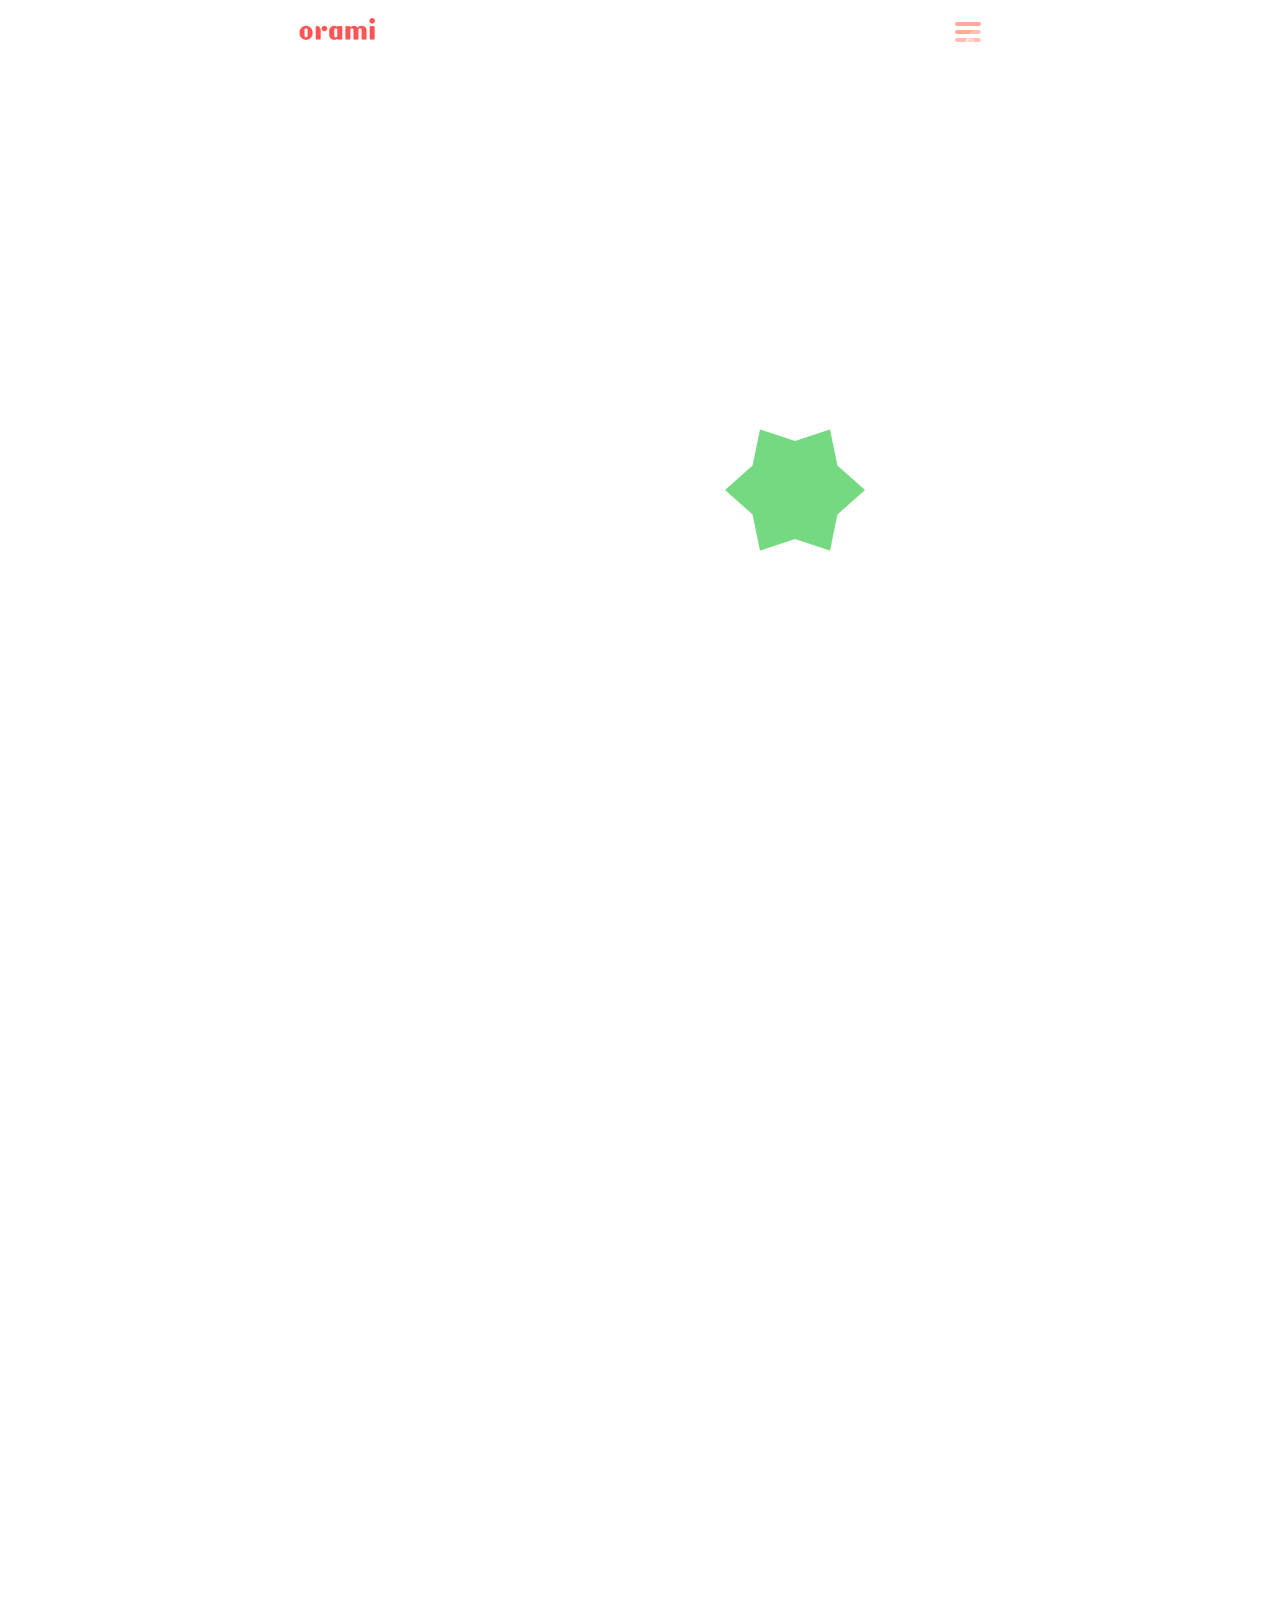
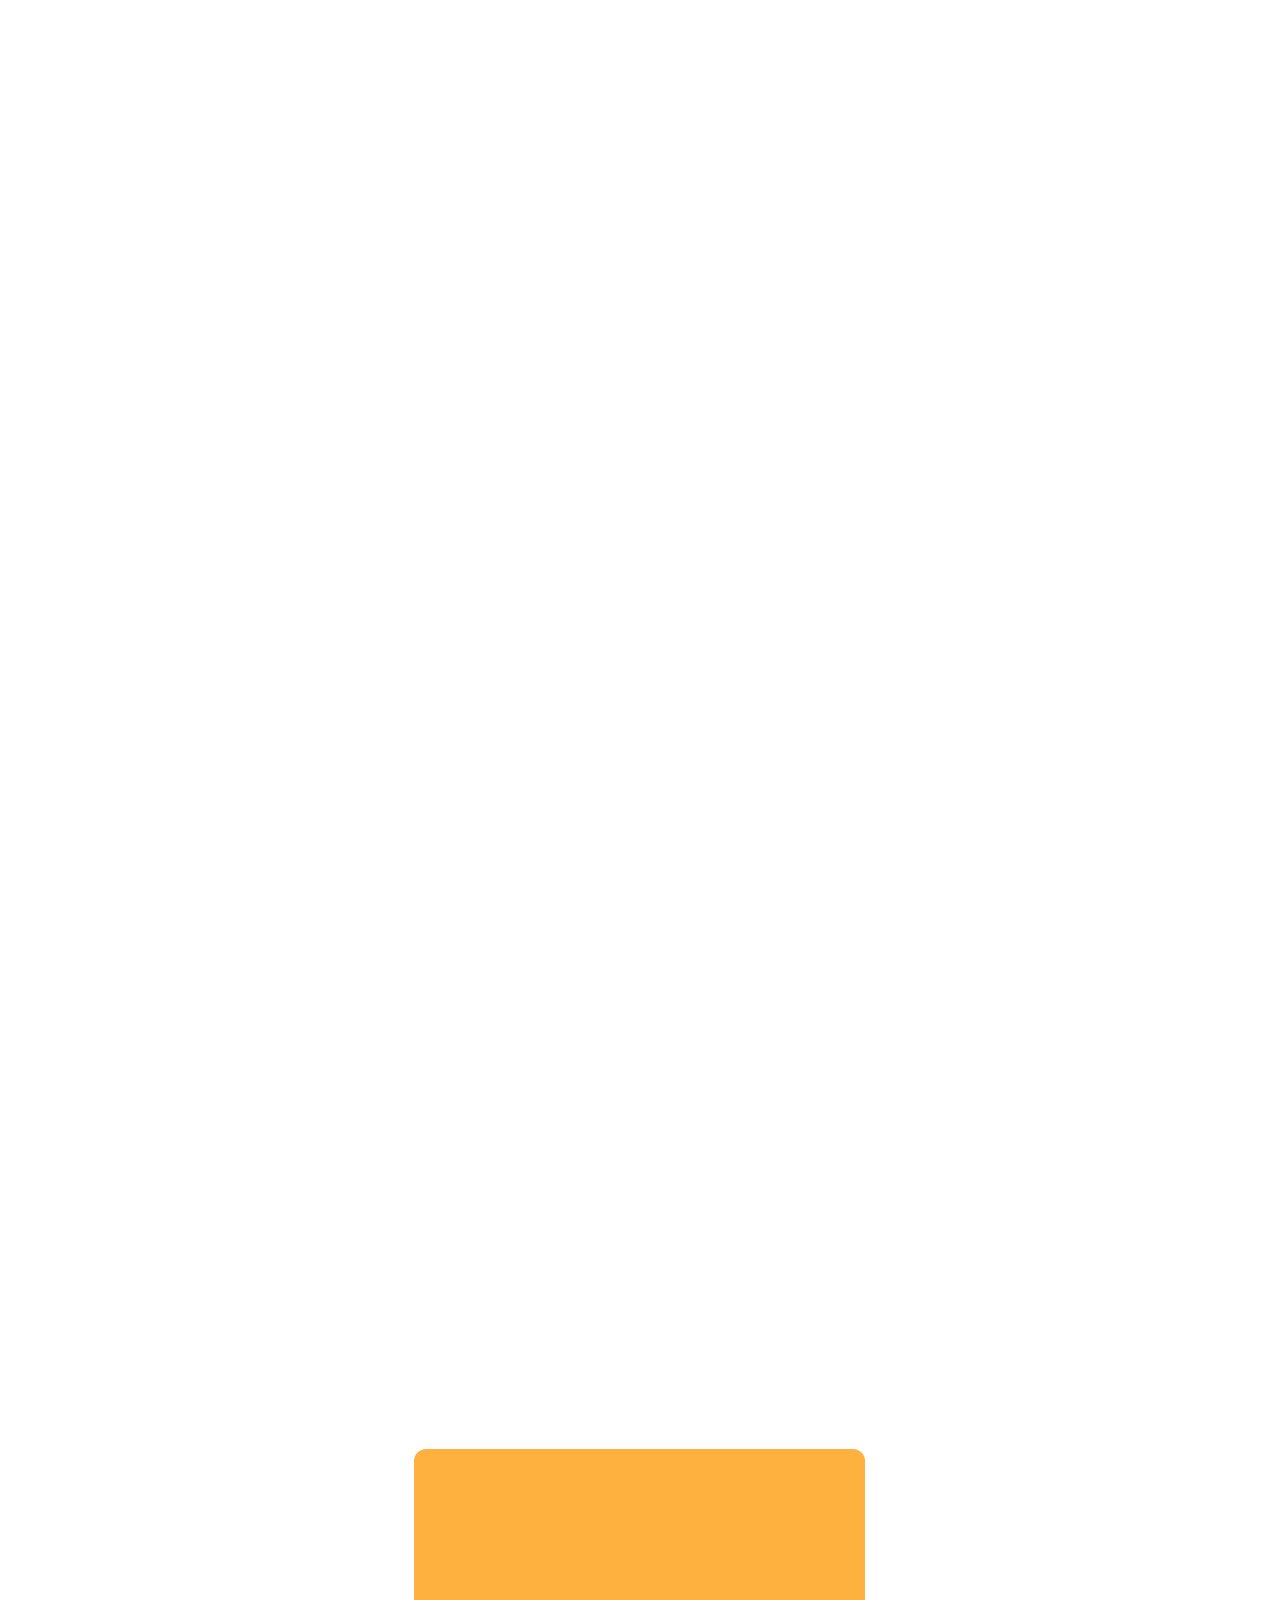
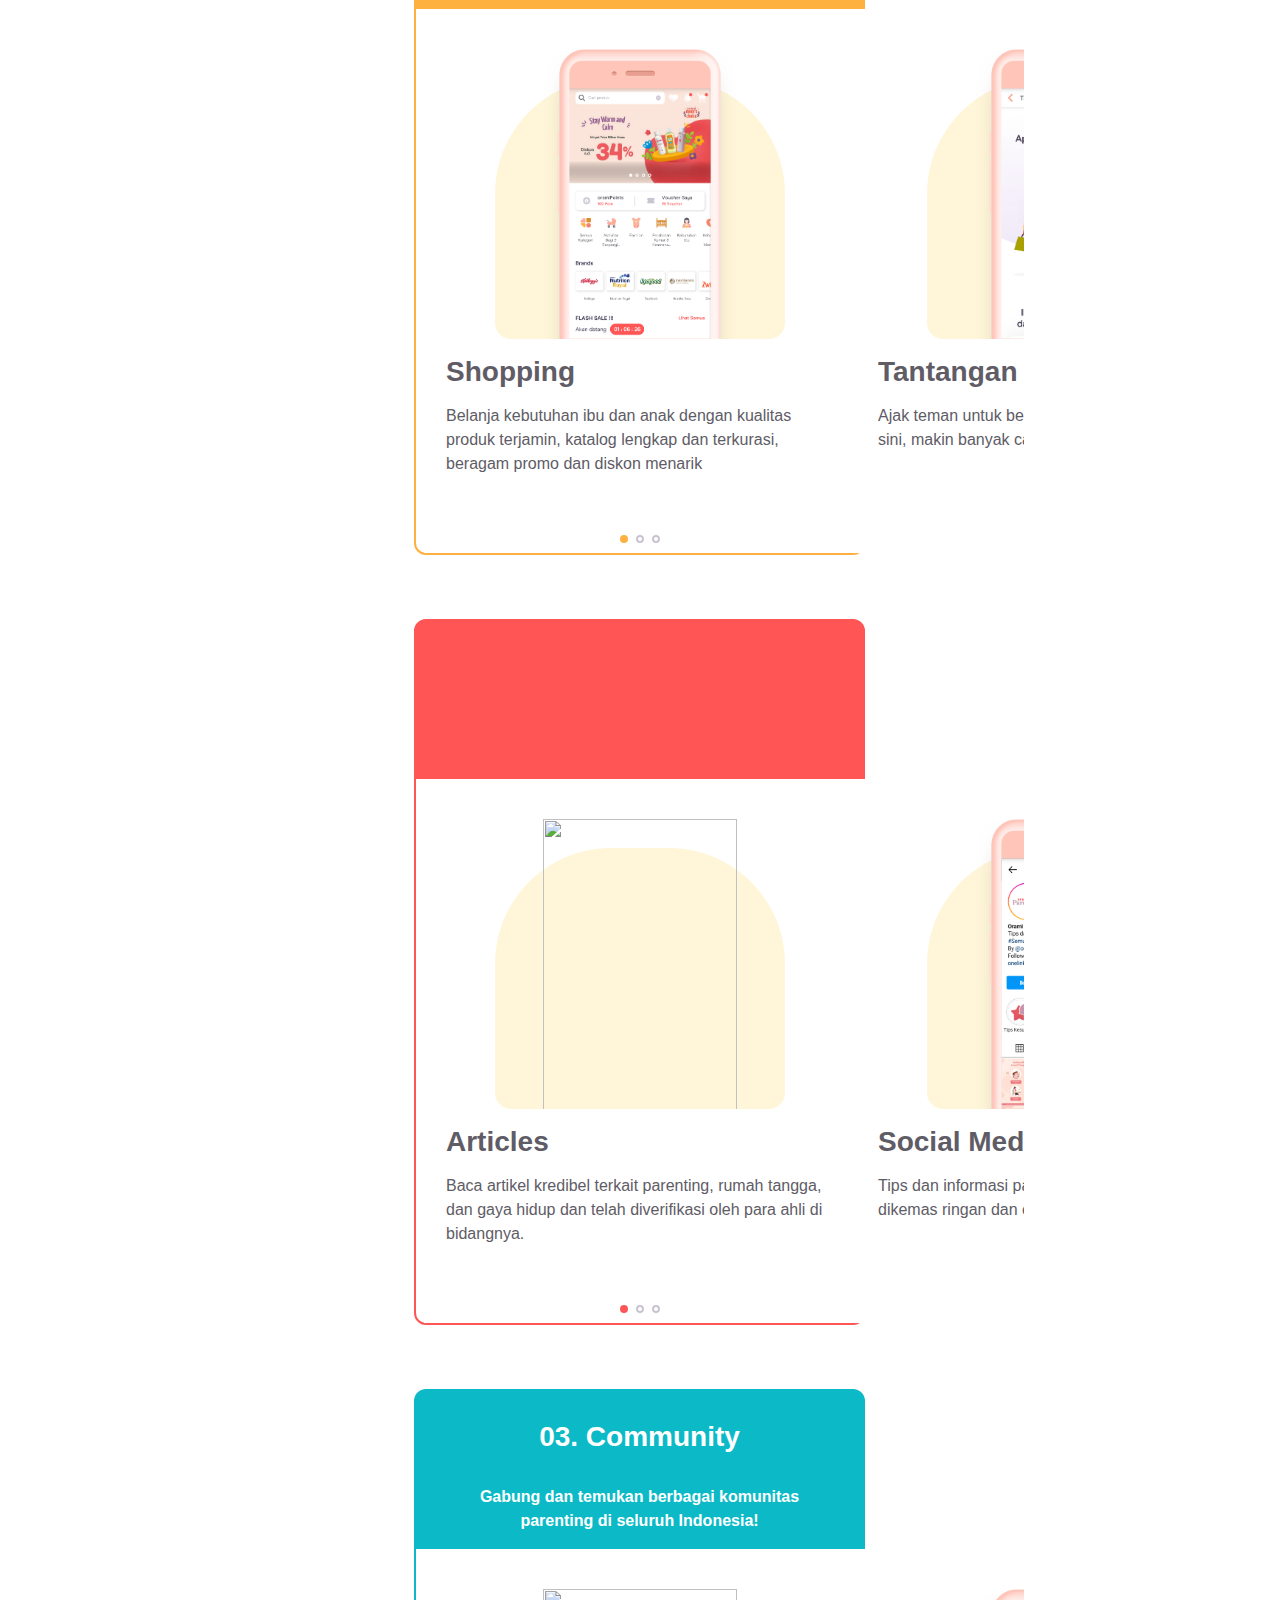
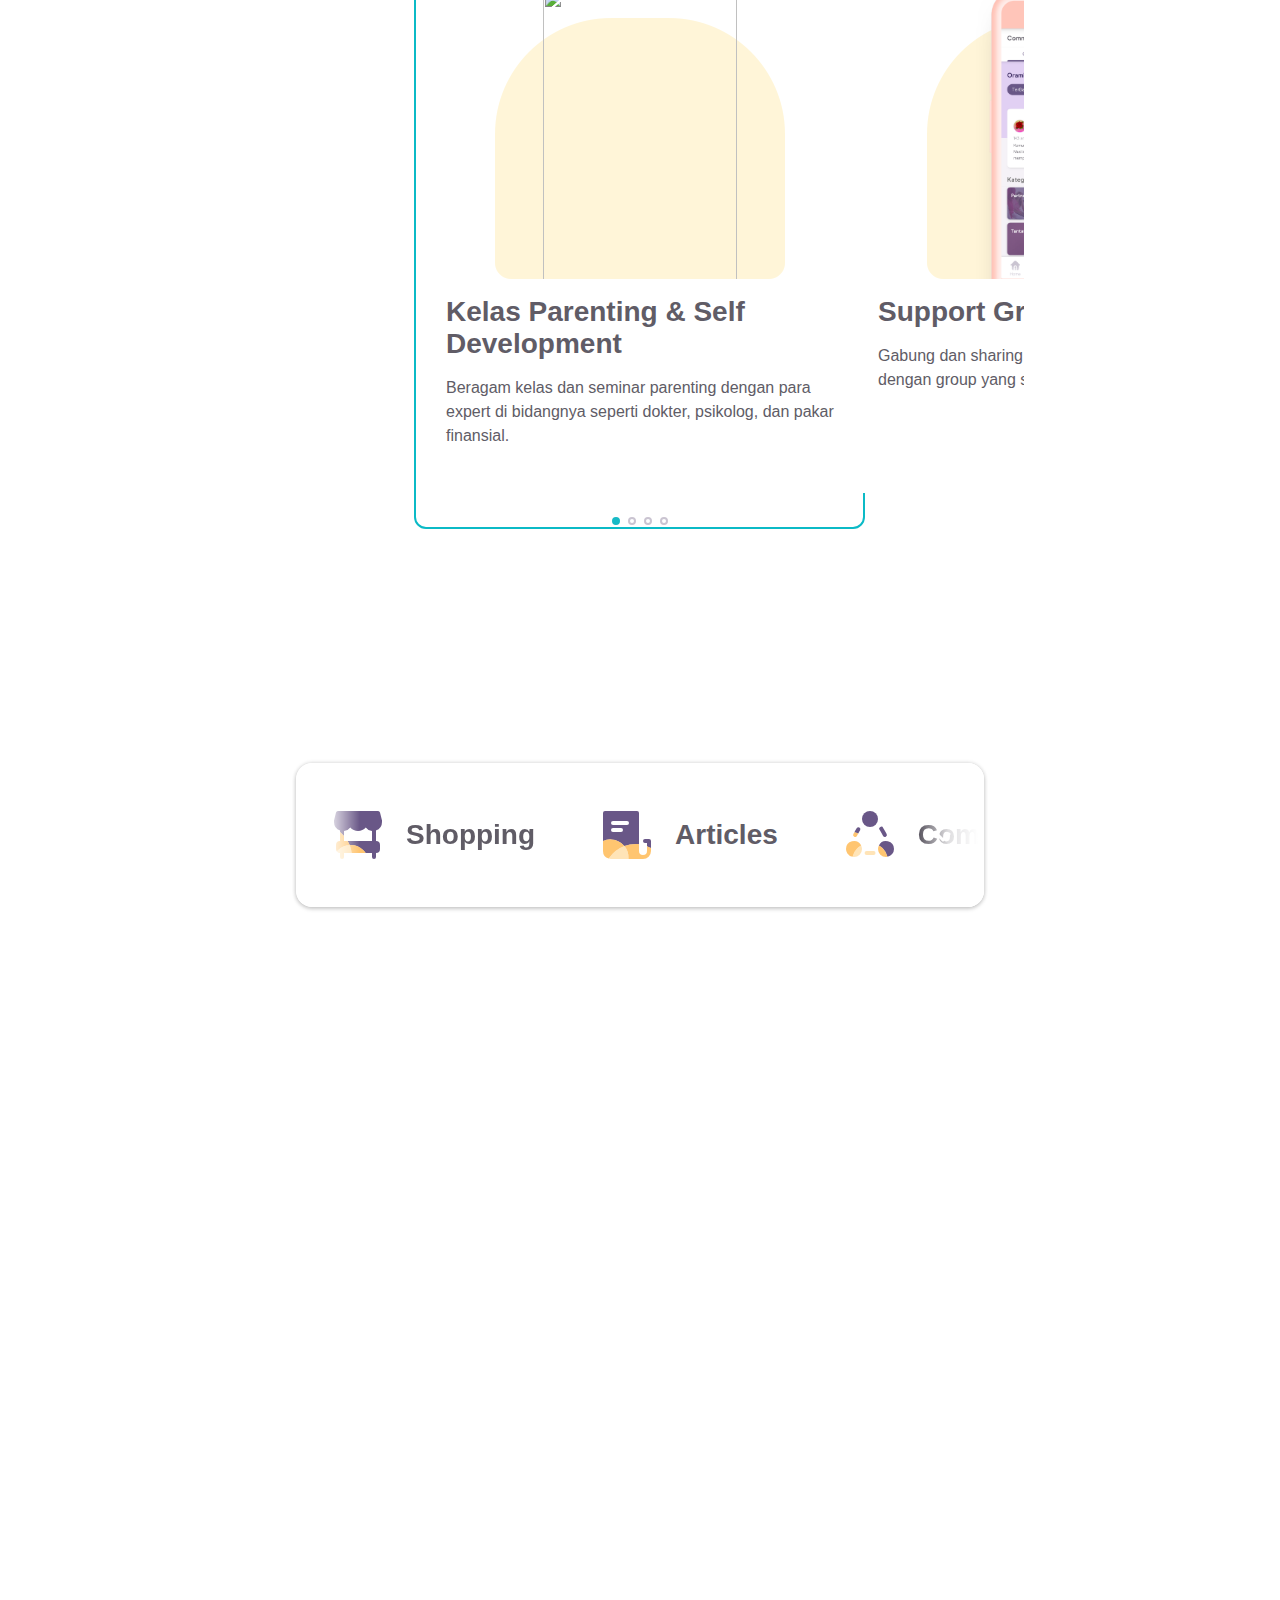
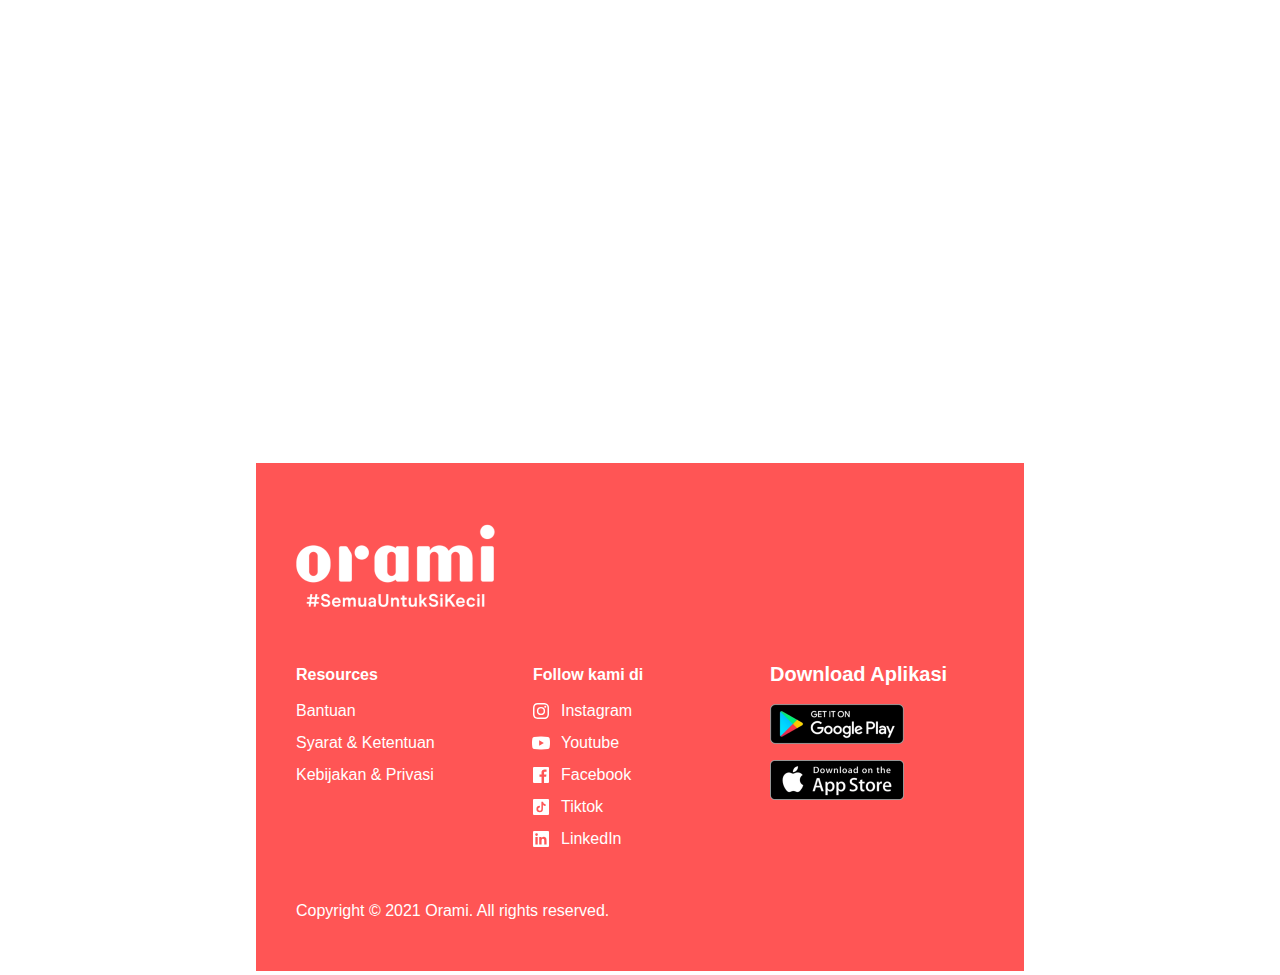
==== index.html @ 90d008ac "[CC-3582] company page improvement" ====
<!DOCTYPE html>
<html>

<head>
  <title>
    Orami - One-stop Solution for Parents
  </title>
  <meta charSet="UTF-8" />
  <meta name="robots" content="index" />
  <meta name="viewport" content="width=device-width, initial-scale=1.0, maximum-scale=1.0, user-scalable=no" />
  <meta name="description"
    content="Orami, situs terlengkap untuk para Mom's mulai dari belanja perlengkapan bayi, kebutuhan Ibu hamil & menyusui hingga ribuan artikel seputar parenting" />
  <meta name="keywords" content=Orami />
  <meta name="theme-color" content="#FFFFFF" />
  <meta property="og:url" content="https://about.orami.co.id/" />
  <meta property="og:title" content="Orami - One-stop Solution for Parents" />
  <meta property="og:description"
    content="Orami, situs terlengkap untuk para Mom's mulai dari belanja perlengkapan bayi, kebutuhan Ibu hamil & menyusui hingga ribuan artikel seputar parenting" />
  <meta property="og:image" content="img/orami-parenting-meta-image.png" />
  <meta property="og:image:width" content="449" />
  <meta property="og:image:height" content="800" />
  <meta property="og:type" content="website" />
  <meta name="twitter:site" content="@orami_id" />
  <meta name="twitter:card" content="summary_large_image" />
  <meta name="twitter:image" content="img/orami-parenting-meta-image.png" />
  <link rel="canonical" href="https://about.orami.co.id/" />
  <link rel="icon" href="img/favicon.png" />
  <link rel="apple-touch-icon" href="img/app-icon/72.png" />
  <link rel="stylesheet" href="https://unpkg.com/swiper/swiper-bundle.min.css" />
  <link rel="stylesheet" type="text/css" href="css/tablet768.css" />

  <link rel="stylesheet" type="text/css" href="css/styleguide.css" />
  <link rel="stylesheet" type="text/css" href="css/globals.css" />
  <link rel="stylesheet" type="text/css" href="css/custom.css" />
</head>

<body style="margin: 0; background: #ffffff">
  <input type="hidden" id="anPageName" name="page" value="tablet768" />
  <div id="offcanvas-full-screen" class="offcanvas-full-screen" data-off-canvas data-transition="overlap">
    <div class="offcanvas-full-screen-inner">
      <div class="mobile-navbar-header">
        <img src="img/orami-logo-white.png" alt="Orami" class="navbar-logo" />
        <button class="offcanvas-full-screen-close" aria-label="Close menu" type="button" data-close>
          <img src="img/close_white_32.svg" />
        </button>
      </div>
      <div class="mobile-navbar-content">
        <a href="#who-we-are" class="active">
          Who We Are
        </a>
        <a href="#our-journey">
          Our Journey
        </a>
        <a href="#what-we-do">
          What We Do
        </a>
        <a href="#our-services">
          Our Services
        </a>
        <a href="#milestones">
          Milestones
        </a>
      </div>
    </div>
  </div>

  <div class="container-center-horizontal off-canvas-content" data-off-canvas-content>
    <div class="desktop1440 screen">
      <div class="what-we-do-C61RwL" id="what-we-do">
        <div class="rectangle-Ythay8"></div>
        <div class="section-title-Ythay8">
          <div class="what-we-do-6jFW4D modernera-bold-mid-gray-40px bp1-animate-enter" show-on-scroll>
            What We Do
          </div>
          <img class="line-5-copy-2-6jFW4D bp1-animate-enter1" show-on-scroll
            src="img/desktop-1440-line-5-copy-2-C961EC69-32A4-4ED7-AA8F-3262D10A44EC.png" />
          <img class="line-5-copy-3-6jFW4D bp1-animate-enter2" show-on-scroll
            src="img/desktop-1440-line-5-copy-2-C961EC69-32A4-4ED7-AA8F-3262D10A44EC.png" />
        </div>

        <div class="x01-commerce-Ythay8">
          <div class="content component">
            <div class="swiper-container swiper-desktop">
              <div class="swiper-wrapper">
                <div class="swiper-slide">
                  <div class="swiper-image">
                    <img class="swiper-rectangle"
                      src="img/desktop-1440-rectangle-1C011F45-4649-412F-B62B-FF66B71C499B@2x.png" />
                    <div class="phone-mockup-container">
                      <div class="phone-mask"></div>
                      <img class="phone-mockup"
                        src="img/whatwedo/Shopping_Shopping@10x.png" />
                    </div>
                  </div>
                  <div class="swiper-title">Shopping</div>
                  <div class="swiper-description">
                    Belanja kebutuhan ibu dan anak dengan kualitas produk terjamin, katalog lengkap dan terkurasi,
                    beragam
                    promo dan diskon menarik
                  </div>
                </div>
                <div class="swiper-slide">
                  <div class="swiper-image">
                    <img class="swiper-rectangle"
                      src="img/desktop-1440-rectangle-1C011F45-4649-412F-B62B-FF66B71C499B@2x.png" />
                    <div class="phone-mockup-container">
                      <div class="phone-mask"></div>
                      <img class="phone-mockup"
                        src="img/whatwedo/Shopping_Tantangan Belanja@10x.png" />
                    </div>
                  </div>
                  <div class="swiper-title">Tantangan Belanja</div>
                  <div class="swiper-description">
                    Ajak teman untuk berbelanja. Belanja makin banyak di sini, makin banyak cashback yang bisa
                    didapatkan.
                  </div>
                </div>
                <div class="swiper-slide">
                  <div class="swiper-image">
                    <img class="swiper-rectangle"
                      src="img/desktop-1440-rectangle-1C011F45-4649-412F-B62B-FF66B71C499B@2x.png" />
                    <div class="phone-mockup-container">
                      <div class="phone-mask"></div>
                      <img class="phone-mockup"
                        src="img/whatwedo/Shopping_Express Mart@10x.png" />
                    </div>
                  </div>
                  <div class="swiper-title">Express Mart</div>
                  <div class="swiper-description">
                    Belanja kebutuhan Ibu dan Anak di toko terdekat di kota Anda dan nikmati pengiriman yang lebih
                    cepat.
                  </div>
                </div>
              </div>

              <div class="swiper-button-next">
                <div class="oval-9Lt78H"></div>
                <img class="line-copy-9Lt78H"
                  src="img/desktop-1440-line-copy-485A185B-F1D8-49E0-8882-5A7E555DBF61.svg" />
              </div>

              <div class="swiper-button-prev">
                <div class="oval-YIfDnB"></div>
                <img class="line-copy-YIfDnB"
                  src="img/desktop-1440-line-copy-485A185B-F1D8-49E0-8882-5A7E555DBF61.svg" />
              </div>

              <img class="rectangle-I5tVxd"
                src="img/desktop-1440-rectangle-580149EF-2523-4A7A-8022-5DF611243481.png" />

              <img class="rectangle-copy-4-I5tVxd"
                src="img/desktop-1440-rectangle-copy-4-C8850D16-0B8C-4D40-BC02-8C045C4477E9.png" />

              <div class="swiper-pagination orange-color"></div>
            </div>
          </div>

          <div class="title-Yfuqxu">
            <div class="element-star48-copy-3-ySo3ui">
              <div class="group-37-edPw24">
                <img class="rectangle-lMl4Hw"
                  src="img/desktop-1440-rectangle-E705A6B1-0935-4BCA-8DE0-1EE056D547F2@2x.png" />
              </div>
            </div>
            <div class="group-24-ySo3ui">
              <div class="x01-commerce-Uw7aiI modernera-bold-white-40px bp1-animate-enter3" show-on-scroll>
                01. Commerce
              </div>
              <p class="belanja-kebutuhan-an-Uw7aiI h3centerboldcharcoal-500 bp1-animate-enter4" show-on-scroll>
                Belanja kebutuhan anak lengkap, hemat, cepat!
              </p>
            </div>
            <img class="path-13-copy-ySo3ui"
              src="img/desktop-1440-path-13-copy-7A077A15-AD70-428C-9F1A-B98CB2045BE1@2x.png" />
          </div>
        </div>

        <div class="x02-content-Ythay8">
          <div class="content component">
            <div class="swiper-container swiper-desktop">
              <div class="swiper-wrapper">

                <div class="swiper-slide">
                  <div class="swiper-image">
                    <img class="swiper-rectangle"
                      src="img/desktop-1440-rectangle-1C011F45-4649-412F-B62B-FF66B71C499B@2x.png" />
                    <div class="phone-mockup-container">
                      <div class="phone-mask"></div>
                      <img class="phone-mockup"
                        src="img/whatwedo/Content_Article@10x.png" />
                    </div>
                  </div>
                  <div class="swiper-title">Articles</div>
                  <div class="swiper-description">
                    Baca artikel kredibel terkait parenting, rumah tangga, dan gaya hidup dan telah diverifikasi oleh
                    para
                    ahli di bidangnya.
                  </div>
                </div>

                <div class="swiper-slide">
                  <div class="swiper-image">
                    <img class="swiper-rectangle"
                      src="img/desktop-1440-rectangle-1C011F45-4649-412F-B62B-FF66B71C499B@2x.png" />
                    <div class="phone-mockup-container">
                      <div class="phone-mask"></div>
                      <img class="phone-mockup"
                        src="img/whatwedo/Content_Social Media@10x.png" />
                    </div>
                  </div>
                  <div class="swiper-title">Social Media</div>
                  <div class="swiper-description">
                    Tips dan informasi parenting dan rumah tangga dikemas ringan dan edukatif.
                  </div>
                </div>

                <div class="swiper-slide">
                  <div class="swiper-image">
                    <img class="swiper-rectangle"
                      src="img/desktop-1440-rectangle-1C011F45-4649-412F-B62B-FF66B71C499B@2x.png" />
                    <div class="phone-mockup-container">
                      <div class="phone-mask"></div>
                      <img class="phone-mockup"
                        src="img/whatwedo/Content_Orami Entertainment@10x.png" />
                    </div>
                  </div>
                  <div class="swiper-title">Orami Entertainment</div>
                  <div class="swiper-description">
                    Berbagi suka duka tentang dinamika hubungan orang tua dan anak, lika-liku hubungan pasutri dari
                    sudut
                    pandang public figure dan selebriti tanah air.
                  </div>
                </div>
              </div>

              <div class="swiper-button-next">
                <div class="oval-eOuIxp"></div>
                <img class="line-copy-9Lt78H"
                  src="img/desktop-1440-line-copy-485A185B-F1D8-49E0-8882-5A7E555DBF61.svg" />
              </div>

              <div class="swiper-button-prev">
                <div class="oval-eOuIxp"></div>
                <img class="line-copy-YIfDnB"
                  src="img/desktop-1440-line-copy-485A185B-F1D8-49E0-8882-5A7E555DBF61.svg" />
              </div>

              <img class="rectangle-I5tVxd"
                src="img/desktop-1440-rectangle-580149EF-2523-4A7A-8022-5DF611243481.png" />

              <img class="rectangle-copy-4-I5tVxd"
                src="img/desktop-1440-rectangle-copy-4-C8850D16-0B8C-4D40-BC02-8C045C4477E9.png" />

              <div class="swiper-pagination red-color"></div>
            </div>
          </div>
          <div class="title-jMuXnK">
            <img class="mask-HhgaRt"
              src="img/desktop-1440-mask-D79BAAF1-5B8F-4F37-B001-AA03C1DDEBEF.png" />
            <div class="x02-content-HhgaRt modernera-bold-white-40px bp1-animate-enter7" show-on-scroll>
              02. Content
            </div>
            <p class="baca-berbagai-tips-d-HhgaRt h3centerboldcharcoal-500 bp1-animate-enter8" show-on-scroll>
              Baca berbagai tips dan informasi parenting dan rumah tangga!
            </p>
            <img class="path-13-copy-HhgaRt"
              src="img/desktop-1440-path-13-copy-E8AEED57-FFAF-49DD-BB9F-FE04A8C8166C@2x.png" />
            <div class="element-star48-copy-3-HhgaRt">
              <div class="group-35-xkuQ2P">
                <div class="oval-nGtPk6"></div>
              </div>
            </div>
          </div>
        </div>

        <div class="x03-community-Ythay8">
          <div class="content component">
            <div class="swiper-container swiper-desktop">
              <div class="swiper-wrapper">
                <div class="swiper-slide">
                  <div class="swiper-image">
                    <img class="swiper-rectangle"
                      src="img/desktop-1440-rectangle-1C011F45-4649-412F-B62B-FF66B71C499B@2x.png" />
                    <div class="phone-mockup-container">
                      <div class="phone-mask"></div>
                      <img class="phone-mockup"
                        src="img/whatwedo/Community_Kelas Parenting _ Self Development@10x.png" />
                    </div>
                  </div>
                  <div class="swiper-title">Kelas Parenting &amp; Self Development</div>
                  <div class="swiper-description">
                    Beragam kelas dan seminar parenting dengan para expert di bidangnya seperti dokter, psikolog, dan
                    pakar finansial.
                  </div>
                </div>
                <div class="swiper-slide">
                  <div class="swiper-image">
                    <img class="swiper-rectangle"
                      src="img/desktop-1440-rectangle-1C011F45-4649-412F-B62B-FF66B71C499B@2x.png" />
                    <div class="phone-mockup-container">
                      <div class="phone-mask"></div>
                      <img class="phone-mockup"
                        src="img/whatwedo/Community_Support Group@10x.png" />
                    </div>
                  </div>
                  <div class="swiper-title">Support Group</div>
                  <div class="swiper-description">
                    Gabung dan sharing pengalaman mengasuh anak dengan group yang sesuai dengan kebutuhan.
                  </div>
                </div>
                <div class="swiper-slide">
                  <div class="swiper-image">
                    <img class="swiper-rectangle"
                      src="img/desktop-1440-rectangle-1C011F45-4649-412F-B62B-FF66B71C499B@2x.png" />
                    <div class="phone-mockup-container">
                      <div class="phone-mask"></div>
                      <img class="phone-mockup"
                        src="img/whatwedo/Community_Orami Community Network@10x.png" />
                    </div>
                  </div>
                  <div class="swiper-title">Orami Community Network</div>
                  <div class="swiper-description">
                    Wadah pelatihan untuk beragam komunitas Ibu &amp; parenting di luar sana untuk membangun dan
                    membesarkan komunitas masing-masing.
                  </div>
                </div>
                <div class="swiper-slide">
                  <div class="swiper-image">
                    <img class="rectangle-GVMMgf"
                      src="img/desktop-1440-rectangle-1C011F45-4649-412F-B62B-FF66B71C499B@2x.png" />
                    <div class="phone-mockup-container">
                      <div class="phone-mask"></div>
                      <img class="phone-mockup"
                        src="img/whatwedo/Community_Ibusibuk@10x.png" />
                    </div>
                  </div>
                  <div class="swiper-title">IbuSibuk</div>
                  <div class="swiper-description">
                    Mompreneurship program yang membina para Ibu agar dapat tetap produktif dan mampu memiliki
                    penghasilan
                    tambahan dengan cara menjual beragam produk yang ada di Orami ke komunitasnya.
                  </div>
                </div>
              </div>

              <div class="swiper-button-next">
                <div class="oval-AWhOht"></div>
                <img class="line-copy-9Lt78H"
                  src="img/desktop-1440-line-copy-485A185B-F1D8-49E0-8882-5A7E555DBF61.svg" />
              </div>

              <div class="swiper-button-prev">
                <div class="oval-AWhOht"></div>
                <img class="line-copy-YIfDnB"
                  src="img/desktop-1440-line-copy-485A185B-F1D8-49E0-8882-5A7E555DBF61.svg" />
              </div>

              <img class="rectangle-I5tVxd"
                src="img/desktop-1440-rectangle-580149EF-2523-4A7A-8022-5DF611243481.png" />

              <img class="rectangle-copy-4-I5tVxd"
                src="img/desktop-1440-rectangle-copy-4-C8850D16-0B8C-4D40-BC02-8C045C4477E9.png" />

              <div class="swiper-pagination blue-color"></div>
            </div>
          </div>
          <div class="title-dG06SM">
            <img class="mask-Cc1s0l"
              src="img/desktop-1440-mask-BB4C0CB6-01AF-4EFA-8608-D8F63305794A.png" />
            <div class="element-star48-copy-3-Cc1s0l">
              <img class="polygon-copy-3H9lvD"
                src="img/desktop-1440-polygon-copy-21FB884B-2C6B-403B-B148-921BF43CA190@2x.png" />
            </div>
            <div class="x03-community-Cc1s0l modernera-bold-white-40px bp1-animate-enter5" show-on-scroll>
              03. Community
            </div>
            <p class="gabung-dan-temukan-b-Cc1s0l h3centerboldcharcoal-500 bp1-animate-enter6" show-on-scroll>
              Gabung dan temukan berbagai komunitas parenting di seluruh Indonesia!
            </p>
            <img class="path-13-copy-Cc1s0l"
              src="img/desktop-1440-path-13-copy-B1E4F4D6-121D-49C7-BD72-8AB976869A1D@2x.png" />
          </div>
        </div>

      </div>
      <div class="hi-we-are-orami-C61RwL" id="who-we-are">
        <div class="rectangle-eFHEWe"></div>
        <img class="gif-eFHEWe bp1-animate-enter9" show-on-scroll
          src="img/desktop-1440-gif-55671492-3B31-4173-8B9F-B7A5C1AFEC35.png" />
        <img class="star-eFHEWe"
          src="img/desktop-1440-star-7853361D-62C0-4EDE-9BA5-9DAF9865D032@2x.png" />
        <h1 class="title-eFHEWe bp1-animate-enter10" show-on-scroll>Hi, We are Orami!</h1>
        <div class="orami-adalah-parenti-eFHEWe bp1-animate-enter11" show-on-scroll>
          Orami adalah parenting super-app pertama di Indonesia yang mengkombinasikan Commerce, Content, dan Community
          di dalam satu ekosistem.<br>
          <div class="sirclo-section">
            <div class="text-block">
              <p>Part of</p>
            </div>
            <div class="image-block">
              <img class="sirclo-img" src="/img/sirclo-logo.png">
            </div>
            <div class="text-block">
              <p>group</p>
            </div>
          </div>
        </div>
      </div>
      <div class="milestones-C61RwL" id="milestones">
        <div class="rectangle-FVvTQw"></div>
        <div class="element-star48-FVvTQw bp1-animate-enter12" show-on-scroll>
          <img class="star-copy-LLhd2G"
            src="img/desktop-1440-star-copy-0FF844F7-19C8-4362-A29B-C9402AFC4A43@2x.png" />
        </div>
        <div class="element-star48-copy-FVvTQw bp1-animate-enter13" show-on-scroll>
          <img class="polygon-copy-Cz42UC"
            src="img/desktop-1440-polygon-copy-416C8F47-1BC6-415A-A56C-3AB888B6483E@2x.png" />
        </div>
        <div class="element-star48-copy-3-FVvTQw bp1-animate-enter14" show-on-scroll>
          <div class="group-37-ntiD2h">
            <img class="rectangle-NIdW8D"
              src="img/desktop-1440-rectangle-277C3442-FD6B-4C6A-80C0-DCDD80F17E63@2x.png" />
          </div>
        </div>
        <div class="element-star48-copy-2-FVvTQw bp1-animate-enter15" show-on-scroll>
          <div class="group-35-Ixye1x">
            <div class="oval-K6JiWM border-2px-rose"></div>
          </div>
        </div>
        <div class="milestones-wrapper" show-on-scroll>
          <div class="parenting-articles-FVvTQw">
            <div class="x50000-VvutSk bp1-animate-enter16" show-on-scroll>
              <span class="milestones-counter">50.000</span>+
            </div>
            <div class="parenting-articles-VvutSk p1centerregularcharcoal-500 bp1-animate-enter17" show-on-scroll>
              parenting articles
            </div>
          </div>
          <div class="brands-FVvTQw">
            <div class="x1000-23YTjW bp1-animate-enter18" show-on-scroll>
              <span class="milestones-counter">1.000</span>+
            </div>
            <div class="brands-23YTjW p1centerregularcharcoal-500 bp1-animate-enter19" show-on-scroll>brands</div>
          </div>
          <div class="monthly-active-user-FVvTQw">
            <div class="x5000000-yLGQhR bp1-animate-enter20" show-on-scroll>
              <span class="milestones-counter">5.000</span>.000+
            </div>
            <div class="monthly-active-users-yLGQhR p1centerregularcharcoal-500 bp1-animate-enter21" show-on-scroll>
              monthly active users
            </div>
          </div>
          <div class="community-members-FVvTQw">
            <div class="x30000-DuRhxJ bp1-animate-enter22" show-on-scroll>
              <span class="milestones-counter">30.000</span>
            </div>
            <div class="community-members-DuRhxJ p1centerregularcharcoal-500 bp1-animate-enter23" show-on-scroll>
              community members
            </div>
          </div>
          <div class="sku-FVvTQw">
            <div class="x100000-Ul79DH bp1-animate-enter24" show-on-scroll>
              <span class="milestones-counter">100.000</span>+
            </div>
            <div class="sku-Ul79DH p1centerregularcharcoal-500 bp1-animate-enter25" show-on-scroll>SKU</div>
          </div>
        </div>
        <div class="section-title-FVvTQw">
          <div class="milestones-QLBaaR modernera-bold-mid-gray-40px bp1-animate-enter26" show-on-scroll>
            Milestones
          </div>
          <img class="line-5-copy-2-QLBaaR bp1-animate-enter27" show-on-scroll
            src="img/desktop-1440-line-5-copy-3-6F2267B6-7E62-472A-B5E5-8F3CF01C1574.png" />
          <img class="line-5-copy-3-QLBaaR bp1-animate-enter28" show-on-scroll
            src="img/desktop-1440-line-5-copy-3-6F2267B6-7E62-472A-B5E5-8F3CF01C1574.png" />
        </div>
      </div>
      <div class="usp-C61RwL bp1-animate-enter29" show-on-scroll>
        <div class="group-35-86l6jU">
          <div class="rectangle-copy-6-HCMG6o"></div>
          <img class="line-5-copy-3-HCMG6o"
            src="img/desktop-1440-line-5-copy-3-88FB85FB-F440-4750-A5F6-E0FD014CD87D@2x.png" />
          <img class="line-5-copy-4-HCMG6o"
            src="img/desktop-1440-line-5-copy-3-88FB85FB-F440-4750-A5F6-E0FD014CD87D@2x.png" />
          <img class="line-5-copy-5-HCMG6o"
            src="img/desktop-1440-line-5-copy-3-88FB85FB-F440-4750-A5F6-E0FD014CD87D@2x.png" />
          <div class="dedicated-customer-service-HCMG6o">
            <div class="dedicated-customer-s-xDblEN h3centerboldcharcoal-500">Dedicated Customer Service</div>
            <div class="icon-service-customer-service-xDblEN">
              <div class="group-11-U6Ufbe">
                <img class="bitmap-PPy3yL"
                  src="img/usp/_Call Center-32px.svg" />
              </div>
            </div>
          </div>
          <div class="original-products-HCMG6o">
            <div class="original-products-Ldld8e h3centerboldcharcoal-500">Original Products</div>
            <div class="icon-service-cu-er-service-copy-Ldld8e">
              <div class="bitmap-uaAiJB">
                <img class="bitmap-2vxzxp"
                  src="img/usp/_Original-32px.svg" />
              </div>
            </div>
          </div>
          <div class="easy-return-policy-HCMG6o">
            <div class="easy-return-policy-xqfdTV h3centerboldcharcoal-500">Easy Return Policy</div>
            <div class="icon-service-cu-service-copy-2-xqfdTV">
              <div class="group-13-pYZc6S">
                <img class="bitmap-L57NTC"
                  src="img/usp/_Return-32px.svg" />
              </div>
            </div>
          </div>
          <div class="free-shipping-available-HCMG6o">
            <div class="free-shipping-availa-hCKcOF h3centerboldcharcoal-500">Free Shipping Available</div>
            <div class="icon-service-cu-service-copy-2-hCKcOF">
              <div class="group-14-UQVsXV">
                <img class="bitmap-DxU3qO"
                  src="img/usp/_Free shipping-32px.svg" />
              </div>
            </div>
          </div>
        </div>
      </div>
      <div class="footer-C61RwL">
        <div class="rectangle-iPe1yZ"></div>
        <div class="group-36-iPe1yZ">
          <div class="follow-kami-di-iSt4O2 h3centerboldcharcoal-500">Follow kami di</div>
          <div class="social-media-container">
            <a href="https://www.instagram.com/orami_id/" target="_blank" rel="noreferrer">
              <img src="img/social-media/instagram.svg" />
              <span>
                Instagram
              </span>
              
            </a>
            <a href="https://www.youtube.com/channel/UCDuAvnYgPnLv3uO-HwJ74OQ" target="_blank" rel="noreferrer">
              <img src="img/social-media/youtube.svg" />
              <span>
                Youtube
              </span>
            </a>
            <a href="https://www.facebook.com/oramiindonesia/" target="_blank" rel="noreferrer">
              <img src="img/social-media/facebook.svg" />
              <span>Facebook</span>
            </a>
            <a href="https://tiktok.com/@orami_id" target="_blank" rel="noreferrer">
              <img src="img/social-media/tiktok.svg" />
              <span>
                Tiktok
              </span>
            </a>
            <a href="https://www.linkedin.com/company/orami-id/" target="_blank" rel="noreferrer">
              <img src="img/social-media/linkedin.svg" />
              <span>
                LinkedIn
              </span>
            </a>
          </div>
        </div>
        <div class="group-31-iPe1yZ">
          <div class="resources-QzWExR h3centerboldcharcoal-500">Resources</div>
          <a class="bantuan-QzWExR p1centerregularcharcoal-500" href="https://www.orami.co.id/faq" target="_blank" rel="noreferrer">
            Bantuan
          </a>
          <a class="syarat-ketentuan-QzWExR p1centerregularcharcoal-500" href="https://www.orami.co.id/tnc" target="_blank" rel="noreferrer">
            Syarat &amp; Ketentuan
          </a>
          <a class="kebijakan-privasi-QzWExR p1centerregularcharcoal-500" href="https://www.orami.co.id/policy" target="_blank" rel="noreferrer">
            Kebijakan &amp; Privasi
          </a>
        </div>
        <img class="bitmap-iPe1yZ"
          src="img/tablet-768-bitmap-79B43A20-C8A2-4534-A5A6-78F3DF1B499B@2x.png" />
        <p class="copyright-2021-ora-iPe1yZ p1centerregularcharcoal-500">
          Copyright © 2021 Orami. All rights reserved.
        </p>
        <div class="group-37-iPe1yZ">
          <div class="download-aplikasi-SCTXxt h1centerboldcoral-500">Download Aplikasi</div>
          <a href="https://apps.apple.com/id/app/orami/id1495608059" title="Download di App Store" target="_BLANK" rel="noreferrer">
            <img class="bitmap-SCTXxt"
              src="img/tablet-768-bitmap-476968AB-E711-4619-95D1-EBC7FAC3E4EE@2x.png" />
          </a>
          
          <a href="https://play.google.com/store/apps/details?id=com.orami.parenting.android&hl=in&gl=US" title="Download di Google Play" target="_BLANK" rel="noreferrer">
            <img class="bitmap-amdJcV"
              src="img/desktop-1440-bitmap-976841F2-E660-47CA-BC80-D27D94D0796C@2x.png" />
          </a>
          
        </div>
      </div>
      <div class="our-journey-C61RwL" id="our-journey">
        <div class="rectangle-uEpx54 bp1-animate-enter30" show-on-scroll></div>
        <div class="section-title-uEpx54 bp1-animate-enter34" show-on-scroll>
          <div class="our-journey-CzXdXi modernera-bold-mid-gray-40px bp1-animate-enter31" show-on-scroll>
            Our Journey
          </div>
          <img class="line-5-copy-2-CzXdXi bp1-animate-enter32" show-on-scroll
            src="img/desktop-1440-line-5-copy-3-6A3A4A28-0C7F-48B8-8C91-F0045F86E11C.png" />
          <img class="line-5-copy-3-CzXdXi bp1-animate-enter33" show-on-scroll
            src="img/desktop-1440-line-5-copy-3-6A3A4A28-0C7F-48B8-8C91-F0045F86E11C.png" />
        </div>
        <div class="timeline-uEpx54 bp1-animate-enter37" show-on-scroll>
          <img class="line-2-OsMXLk bp1-animate-enter35" show-on-scroll
            src="img/desktop-1440-line-2-3F821E0D-3914-4855-8662-840ACDF30EF1.png" />
          <img class="line-OsMXLk bp1-animate-enter36" show-on-scroll
            src="img/desktop-1440-line-A5E78832-B559-49BB-B6B1-F57E923F5E79@2x.png" />
        </div>
        <div class="x2013-2014-uEpx54">
          <div class="element-star48-copy-4-GVeenX">
            <img class="star-copy-na5k8J"
              src="img/tablet-768-star-copy-4465EFD4-F125-4D6E-AEA0-10E9D64A4449@2x.png" />
          </div>
          <img class="gif-GVeenX bp1-animate-enter38" show-on-scroll
            src="img/tablet-768-gif-1655BB01-AF42-4C4F-889F-A49F454CC83C.png" />
          <div class="x2013-2014-GVeenX modernera-bold-bondi-blue-28px bp1-animate-enter39" show-on-scroll>
            2013 - 2014
          </div>
          <p class="pertama-beroperasi-d-GVeenX p1centerregularcharcoal-500 bp1-animate-enter40" show-on-scroll>
            Pertama beroperasi di 2013. E-commerce produk Ibu &amp; Bayi pertama di Indonesia
          </p>
          <div class="element-star48-GVeenX bp1-animate-enter41" show-on-scroll>
            <img class="star-copy-WcDyrH"
              src="img/desktop-1440-star-copy-0FF844F7-19C8-4362-A29B-C9402AFC4A43@2x.png" />
          </div>
        </div>
        <div class="x2017-2020-uEpx54">
          <div class="element-star48-copy-4-wo7NFH">
            <img class="polygon-Svoi3S"
              src="img/tablet-768-polygon-24A793FB-8244-47D2-A63A-893033EDC9AF@2x.png" />
          </div>
          <img class="gif-wo7NFH bp1-animate-enter42" show-on-scroll
            src="img/tablet-768-gif-602D7AD2-A4CB-41DA-BE62-5EA144A39194.png" />
          <div class="x2017-2020-wo7NFH modernera-bold-brandy-punch-28px bp1-animate-enter43" show-on-scroll>
            2017 - 2020
          </div>
          <p class="membangun-content-wo7NFH p1centerregularcharcoal-500 bp1-animate-enter44" show-on-scroll>
            Membangun Content &amp; Community (OramiForum, OramiMagazine, IbuSibuk, OramiParenting)
          </p>
          <div class="element-star48-copy-wo7NFH bp1-animate-enter45" show-on-scroll>
            <img class="polygon-copy-KwJLWO"
              src="img/desktop-1440-polygon-copy-416C8F47-1BC6-415A-A56C-3AB888B6483E@2x.png" />
          </div>
        </div>
        <div class="x2015-2016-uEpx54">
          <div class="element-star48-copy-4-lT6pCn">
            <div class="oval-SYs4bA"></div>
          </div>
          <img class="gif-lT6pCn bp1-animate-enter46" show-on-scroll
            src="img/tablet-768-gif-E87C1372-DEAD-42BA-877A-E535F2C4A04A.png" />
          <div class="x2015-2016-lT6pCn modernera-bold-rose-28px bp1-animate-enter47" show-on-scroll>2015 - 2016</div>
          <div class="memperbesar-logistik-lT6pCn p1centerregularcharcoal-500 bp1-animate-enter48" show-on-scroll>
            Memperbesar logistik dan gudang.
          </div>
          <div class="element-star48-copy-2-lT6pCn bp1-animate-enter49" show-on-scroll>
            <div class="group-35-E4HQis">
              <div class="oval-viK0OO"></div>
            </div>
          </div>
        </div>
        <div class="x2021-uEpx54">
          <div class="element-star48-copy-4-MZ3Ate">
            <img class="rectangle-hR3qnU"
              src="img/desktop-1440-rectangle-C4B46A93-0407-47C2-B059-169EDC2B6893@2x.png" />
          </div>
          <img class="gif-MZ3Ate bp1-animate-enter50" show-on-scroll
            src="img/tablet-768-gif-8AAF1779-8F1F-4E79-AA12-685F44A9A55E@2x.png" />
          <div class="x2021-MZ3Ate modernera-bold-chateau-green-28px bp1-animate-enter51" show-on-scroll>2021</div>
          <p class="x1st-parenting-super-MZ3Ate p1centerregularcharcoal-500 bp1-animate-enter52" show-on-scroll>
            Menjadi 1st Parenting Super App dan bergabung dalam SIRCLO Group, solusi e-commerce terdepan di Indonesia
          </p>
          <div class="element-star48-copy-3-MZ3Ate bp1-animate-enter53" show-on-scroll>
            <div class="group-37-Oa5aCD">
              <img class="rectangle-nD4Dsf"
                src="img/desktop-1440-rectangle-27EDD50F-E85C-4E74-86AC-8D2BFAB13275@2x.png" />
            </div>
          </div>
        </div>
      </div>
      <div class="header-C61RwL desktop-header">
        <div class="desktop-container">
          <div class="rectangle-IcPKRJ"></div>
          <img class="screen-shot-202-09-07-at-153459-IcPKRJ"
            src="img/desktop-1440-screen-shot-2020-09-07-at-153459-FC6DAD97-BD01-44F8-A4B6-38AF9FCDF954@2x.png" />
          <a href="#who-we-are" class="active">
            <span class="who-we-are-copy-IcPKRJ s1leftboldcharcoal-500">Who We Are</span>
          </a>
          <a href="#our-journey">
            <span class="our-journey-IcPKRJ s1leftboldcharcoal-500">Our Journey</span>
          </a>
          <a href="#what-we-do">
            <span class="what-we-do-IcPKRJ s1leftboldcharcoal-500">What We Do</span>
          </a>
          <a href="#our-services">
            <span class="our-services-IcPKRJ s1leftboldcharcoal-500">Our Services</span>
          </a>
          <a href="#milestones">
            <span class="milestones-IcPKRJ s1leftboldcharcoal-500">Milestones</span>
          </a>
        </div>
      </div>
      <div class="our-services-C61RwL" id="our-services">
        <div class="rectangle-8gd6PO"></div>
        <div class="rectangle-TQ1mL0"></div>
        <div class="our-services-8gd6PO">
          <div class="mask-C4WxhN"></div>
          <div class="swiper-container services-swiper">
            <div class="swiper-wrapper">

              <a class="swiper-slide" href="https://www.orami.co.id/shopping" target="_blank" rel="noreferrer">
                <img class="swiper-image" alt="Shopping" src="img/services/shopping.svg" />
                <div class="swiper-title">Shopping</div>
              </a>

              <a class="swiper-slide" href="https://www.orami.co.id/magazine" target="_blank" rel="noreferrer">
                <img class="swiper-image" alt="Articles" src="img/services/article.svg" />
                <div class="swiper-title">Articles</div>
              </a>

              <a class="swiper-slide" href="https://www.orami.co.id/chat" target="_blank" rel="noreferrer">
                <img class="swiper-image" alt="Community" src="img/services/community.svg" />
                <div class="swiper-title">Community</div>
              </a>

              <a class="swiper-slide" href="https://www.orami.co.id/express-mart" target="_blank" rel="noreferrer">
                <img class="swiper-image" alt="Express Mart" src="img/services/express-mart.svg" />
                <div class="swiper-title">Express Mart</div>
              </a>

              <a class="swiper-slide" href="https://www.orami.co.id/tantangan-belanja" target="_blank" rel="noreferrer">
                <img class="swiper-image" alt="Tantangan Belanja"
                  src="img/services/tantangan-belanja.svg" />
                <div class="swiper-title">Tantangan Belanja</div>
              </a>

              <a class="swiper-slide" href="https://www.orami.co.id/tools/growth-tracker/dashboard" target="_blank" rel="noreferrer">
                <img class="swiper-image" alt="Growth Tracker"
                  src="img/services/growth-tracker.svg" />
                <div class="swiper-title">Growth Tracker</div>
              </a>

              <a class="swiper-slide" href="https://www.orami.co.id/tools/nama-bayi" target="_blank" rel="noreferrer">
                <img class="swiper-image" alt="Baby Name Finder"
                  src="img/services/baby-name-finder.svg" />
                <div class="swiper-title">Baby Name Finder</div>
              </a>

            </div>
          </div>

          <div class="swiper-button-next">
            <div class="oval-9Lt78H"></div>
            <img class="line-copy-9Lt78H"
              src="img/desktop-1440-line-copy-485A185B-F1D8-49E0-8882-5A7E555DBF61.svg" />
          </div>

          <div class="swiper-button-prev">
            <div class="oval-YIfDnB"></div>
            <img class="line-copy-YIfDnB"
              src="img/desktop-1440-line-copy-485A185B-F1D8-49E0-8882-5A7E555DBF61.svg" />
          </div>

          <img class="rectangle-C4WxhN"
            src="img/desktop-1440-rectangle-179272FA-06E8-4AA2-95EE-46004525B5B8@2x.png" />
          <img class="rectangle-copy-5-C4WxhN"
            src="img/desktop-1440-rectangle-copy-5-394DD47A-693C-463A-B265-64E20A00B139@2x.png" />
        </div>
        <div class="section-title-8gd6PO">
          <div class="our-services-h4ebJG modernera-bold-mid-gray-40px bp1-animate-enter54" show-on-scroll>
            Our Services
          </div>
          <img class="line-5-copy-2-h4ebJG bp1-animate-enter55" show-on-scroll
            src="img/desktop-1440-line-5-copy-2-6DDCEDE4-EC1B-4B0E-870B-B3A28CE43F36.png" />
          <img class="line-5-copy-3-h4ebJG bp1-animate-enter56" show-on-scroll
            src="img/desktop-1440-line-5-copy-2-6DDCEDE4-EC1B-4B0E-870B-B3A28CE43F36.png" />
        </div>
      </div>
    </div>
    <div class="mobile360 screen">
      <div class="hi-we-are-orami-C61RwL" id="who-we-are">
        <div class="rectangle-eFHEWe"></div>
        <img class="gif-eFHEWe bp1-animate-enter9" show-on-scroll
          src="img/mobile-360-gif-163DDD7D-8CC4-494D-BFE8-FB100CE315E9.png" />
        <img class="star-eFHEWe"
          src="img/mobile-360-star-3C2FB1E3-5BB9-48CC-A5EF-63282E91AD70@2x.png" />
        <h1 class="hi-we-are-orami-eFHEWe modernera-bold-mid-gray-40px bp1-animate-enter10" show-on-scroll>Hi, We are
          Orami!</h1>
        <p class="orami-adalah-parenti-eFHEWe p1centerregularcharcoal-500 bp1-animate-enter11" show-on-scroll>
          Orami adalah parenting super-app pertama di Indonesia yang mengkombinasikan Commerce, Content, dan Community
          di dalam satu ekosistem.
        </p>
      </div>
      <div class="group-6-C61RwL" id="our-journey">
        <div class="group-5-PIEh7b">
          <div class="rectangle-bc1X8j bp1-animate-enter30" show-on-scroll></div>
          <div class="group-9-bc1X8j bp1-animate-enter34" show-on-scroll>
            <div class="our-journey-J88wte modernera-bold-mid-gray-28px bp1-animate-enter31" show-on-scroll>Our Journey
            </div>
            <img class="line-5-copy-2-J88wte bp1-animate-enter32" show-on-scroll
              src="img/mobile-360-line-5-copy-3-C783334B-1694-4D3D-8B3A-177B1258E26E@2x.png" />
            <img class="line-5-copy-3-J88wte bp1-animate-enter33" show-on-scroll
              src="img/mobile-360-line-5-copy-3-C783334B-1694-4D3D-8B3A-177B1258E26E@2x.png" />
          </div>
          <div class="group-2-bc1X8j">
            <div class="element-star48-copy-4-wxgt9G">
              <img class="star-copy-CWHxtX"
                src="img/mobile-360-star-copy-CE4686C8-8607-46A3-BAFF-A3FE7531D9DF@2x.png" />
            </div>
            <img class="rectangle-wxgt9G bp1-animate-enter38" show-on-scroll
              src="img/tablet-768-gif-1655BB01-AF42-4C4F-889F-A49F454CC83C.png" />
          </div>
          <div class="group-2-copy-3-bc1X8j">
            <div class="element-star48-copy-4-SMRQSN">
              <img class="rectangle-ofekWj"
                src="img/desktop-1440-rectangle-C4B46A93-0407-47C2-B059-169EDC2B6893@2x.png" />
            </div>
            <img class="rectangle-SMRQSN bp1-animate-enter50" show-on-scroll
              src="img/mobile-360-rectangle-F6756BDE-8783-4EB7-9AF2-71C536858E35@2x.png" />
          </div>
          <div class="group-4-bc1X8j">
            <div class="x2013-2014-3KI1N0 modernera-bold-bondi-blue-28px bp1-animate-enter39" show-on-scroll>2013 - 2014
            </div>
            <p class="pertama-beroperasi-d-3KI1N0 p1centerregularcharcoal-500 bp1-animate-enter40" show-on-scroll>
              Pertama beroperasi di 2013. E-commerce produk Ibu &amp; Bayi pertama di Indonesia
            </p>
          </div>
          <div class="group-2-copy-bc1X8j">
            <div class="element-star48-copy-4-IJ6rl6">
              <div class="oval-HeNaax"></div>
            </div>
            <img class="rectangle-IJ6rl6 bp1-animate-enter38" show-on-scroll
              src="img/tablet-768-gif-E87C1372-DEAD-42BA-877A-E535F2C4A04A.png" />
          </div>
          <div class="group-3-bc1X8j">
            <div class="x2015-2016-P8EZR5 modernera-bold-rose-28px bp1-animate-enter47" show-on-scroll>2015 - 2016</div>
            <div class="memperbesar-logistik-P8EZR5 p1centerregularcharcoal-500 bp1-animate-enter48" show-on-scroll>
              Memperbesar logistik dan gudang.
            </div>
          </div>
          <div class="group-4-copy-bc1X8j">
            <div class="x2017-2020-WMSLhG modernera-bold-brandy-punch-28px bp1-animate-enter43" show-on-scroll>
              2017 - 2020
            </div>
            <p class="membangun-content-WMSLhG p1centerregularcharcoal-500 bp1-animate-enter44" show-on-scroll">
              Membangun Content &amp; Community (OramiForum, OramiMagazine, IbuSibuk, OramiParenting)
            </p>
          </div>
          <div class="group-2-copy-2-bc1X8j">
            <div class="element-star48-copy-4-1zup1f">
              <img class="polygon-t867fm"
                src="img/mobile-360-polygon-B7DA838D-8E53-4138-ABDC-E9813C198CCB@2x.png" />
            </div>
            <img class="rectangle-1zup1f bp1-animate-enter42" show-on-scroll
              src="img/tablet-768-gif-602D7AD2-A4CB-41DA-BE62-5EA144A39194.png" />
          </div>
          <div class="group-3-copy-bc1X8j">
            <div class="x2021-Tpe76U modernera-bold-chateau-green-28px bp1-animate-enter51" show-on-scroll>2021</div>
            <div class="x1st-parenting-super-Tpe76U p1centerregularcharcoal-500 bp1-animate-enter52" show-on-scroll>Menjadi 1st Parenting Super App dan bergabung dalam SIRCLO Group, solusi e-commerce terdepan di Indonesia</div>
          </div>
        </div>
      </div>
      <div class="group-10-C61RwL" id="what-we-do">
        <div class="rectangle-CcEnn8"></div>
        <div class="group-7-CcEnn8">
          <div class="rectangle-YgO9ax"></div>
          <p class="pertama-beroperasi-d-YgO9ax p1centerregularcharcoal-500 bp1-animate-enter4" show-on-scroll>
            Belanja kebutuhan anak lengkap, hemat, cepat!
          </p>
          <div class="x01-commerce-YgO9ax h1centerboldcoral-500 bp1-animate-enter3" show-on-scroll>01. Commerce</div>
          <img class="rectangle-pexU95"
            src="img/mobile-360-rectangle-E9899A85-77C1-477F-84CD-A2E3DC073149.png">
          <div class="swiper-container swiper-mobile">
            <div class="swiper-wrapper">
              <div class="swiper-slide">
                <div class="swiper-image">
                  <div class="group-3-pFx9HA">
                    <img class="rectangle-OodD1u"
                      src="img/mobile-360-rectangle-C3BD680E-DC41-479B-A929-639360E7279E@2x.png" />
                    <div class="untitled-1-phone-mock-up-02-OodD1u">
                      <div class="mask-eW6kMV"></div>
                      <img class="untitled-1-phone-mock-up-02-eW6kMV"
                        src="img/mobile-360-untitled-1phone-mock-up-02-2B6FEDC4-2D01-4F70-9A47-0F90D0C5AD2C.png" />
                    </div>
                  </div>
                </div>
                <div class="swiper-title">Shopping</div>
                <div class="swiper-description">
                  Belanja kebutuhan ibu dan anak dengan kualitas produk terjamin, katalog lengkap dan terkurasi,
                  beragam
                  promo dan diskon menarik
                </div>
              </div>
              <div class="swiper-slide">
                <div class="swiper-image">
                  <div class="group-3-pFx9HA">
                    <img class="rectangle-OodD1u"
                      src="img/mobile-360-rectangle-C3BD680E-DC41-479B-A929-639360E7279E@2x.png" />
                    <div class="untitled-1-phone-mock-up-02-OodD1u">
                      <div class="mask-eW6kMV"></div>
                      <img class="untitled-1-phone-mock-up-02-eW6kMV"
                        src="img/whatwedo/Shopping_Tantangan Belanja@10x.png" />
                    </div>
                  </div>
                </div>

                <div class="swiper-title">Tantangan Belanja</div>
                <div class="swiper-description">
                  Ajak teman untuk berbelanja. Belanja makin banyak di sini, makin banyak cashback yang bisa
                  didapatkan.
                </div>
              </div>
              <div class="swiper-slide">
                <div class="swiper-image">
                  <div class="group-3-pFx9HA">
                    <img class="rectangle-OodD1u"
                      src="img/mobile-360-rectangle-C3BD680E-DC41-479B-A929-639360E7279E@2x.png" />
                    <div class="untitled-1-phone-mock-up-02-OodD1u">
                      <div class="mask-eW6kMV"></div>
                      <img class="untitled-1-phone-mock-up-02-eW6kMV"
                        src="img/whatwedo/Shopping_Express Mart@10x.png" />
                    </div>
                  </div>
                </div>

                <div class="swiper-title">Express Mart</div>
                <div class="swiper-description">
                  Belanja kebutuhan Ibu dan Anak di toko terdekat di kota Anda dan nikmati pengiriman yang lebih
                  cepat.
                </div>
              </div>
            </div>

            <div class="swiper-pagination orange-color"></div>
          </div>
        </div>

        <div class="content-section-slider">
          <div class="rectangle-copy-CcEnn8 border-2px-rose"></div>
          <img class="rectangle-copy-2-CcEnn8"
            src="img/mobile-360-rectangle-copy-2-6F95D336-BFAF-43C0-8B46-AD07B95E4238.png" />
          <div class="x02-content-CcEnn8 h1centerboldcoral-500 bp1-animate-enter7" show-on-scroll>02. Content</div>
          <p class="baca-berbagai-tips-d-CcEnn8 p1centerregularcharcoal-500 bp1-animate-enter8" show-on-scroll>
            Baca berbagai tips dan informasi parenting dan rumah tangga!
          </p>
          <div class="swiper-container swiper-mobile">
            <div class="swiper-wrapper">
              <div class="swiper-slide">
                <div class="swiper-image">
                  <div class="group-3-pFx9HA">
                    <img class="rectangle-OodD1u"
                      src="img/mobile-360-rectangle-C3BD680E-DC41-479B-A929-639360E7279E@2x.png" />
                    <div class="untitled-1-phone-mock-up-02-OodD1u">
                      <div class="mask-eW6kMV"></div>
                      <img class="untitled-1-phone-mock-up-02-eW6kMV"
                        src="img/whatwedo/Content_Article@10x.png" />
                    </div>
                  </div>
                </div>
                <div class="swiper-title">Articles</div>
                <div class="swiper-description">
                  Baca artikel kredibel terkait parenting, rumah tangga, dan gaya hidup dan telah diverifikasi oleh
                  para
                  ahli di bidangnya.
                </div>
              </div>

              <div class="swiper-slide">
                <div class="swiper-image">
                  <div class="group-3-pFx9HA">
                    <img class="rectangle-OodD1u"
                      src="img/mobile-360-rectangle-C3BD680E-DC41-479B-A929-639360E7279E@2x.png" />
                    <div class="untitled-1-phone-mock-up-02-OodD1u">
                      <div class="mask-eW6kMV"></div>
                      <img class="untitled-1-phone-mock-up-02-eW6kMV"
                        src="img/whatwedo/Content_Social Media@10x.png" />
                    </div>
                  </div>
                </div>
                <div class="swiper-title">Social Media</div>
                <div class="swiper-description">
                  Tips dan informasi parenting dan rumah tangga dikemas ringan dan edukatif.
                </div>
              </div>

              <div class="swiper-slide">
                <div class="swiper-image">
                  <div class="group-3-pFx9HA">
                    <img class="rectangle-OodD1u"
                      src="img/mobile-360-rectangle-C3BD680E-DC41-479B-A929-639360E7279E@2x.png" />
                    <div class="untitled-1-phone-mock-up-02-OodD1u">
                      <div class="mask-eW6kMV"></div>
                      <img class="untitled-1-phone-mock-up-02-eW6kMV"
                        src="img/whatwedo/Content_Orami Entertainment@10x.png" />
                    </div>
                  </div>
                </div>

                <div class="swiper-title">Orami Entertainment</div>
                <div class="swiper-description">
                  Berbagi suka duka tentang dinamika hubungan orang tua dan anak, lika-liku hubungan pasutri dari
                  sudut
                  pandang public figure dan selebriti tanah air.
                </div>
              </div>
            </div>

            <div class="swiper-pagination red-color"></div>
          </div>
        </div>

        <div class="group-7-copy-CcEnn8">
          <div class="rectangle-EEy9yr"></div>
          <img class="rectangle-K7Aiy7"
            src="img/mobile-360-rectangle-E8A84F98-B511-4881-A2BD-714807A4BC3E.png" />
          <p class="gabung-dan-temukan-b-EEy9yr p1centerregularcharcoal-500 bp1-animate-enter6" show-on-scroll>
            Gabung dan temukan berbagai komunitas parenting di seluruh Indonesia!
          </p>
          <div class="x03-community-EEy9yr h1centerboldcoral-500 bp1-animate-enter5" show-on-scroll>03. Community</div>
          <div class="swiper-container swiper-mobile community-swiper">
            <div class="swiper-wrapper">
              <div class="swiper-slide">
                <div class="swiper-image">
                  <div class="group-3-pFx9HA">
                    <img class="rectangle-OodD1u"
                      src="img/mobile-360-rectangle-C3BD680E-DC41-479B-A929-639360E7279E@2x.png" />
                    <div class="untitled-1-phone-mock-up-02-OodD1u">
                      <div class="mask-eW6kMV"></div>
                      <img class="untitled-1-phone-mock-up-02-eW6kMV"
                        src="img/whatwedo/Community_Kelas Parenting _ Self Development@10x.png" />
                    </div>
                  </div>
                </div>

                <div class="swiper-title">Kelas Parenting &amp; Self Development</div>
                <div class="swiper-description">
                  Beragam kelas dan seminar parenting dengan para expert di bidangnya seperti dokter, psikolog, dan
                  pakar finansial.
                </div>
              </div>
              <div class="swiper-slide">
                <div class="swiper-image">
                  <div class="group-3-pFx9HA">
                    <img class="rectangle-OodD1u"
                      src="img/mobile-360-rectangle-C3BD680E-DC41-479B-A929-639360E7279E@2x.png" />
                    <div class="untitled-1-phone-mock-up-02-OodD1u">
                      <div class="mask-eW6kMV"></div>
                      <img class="untitled-1-phone-mock-up-02-eW6kMV"
                        src="img/whatwedo/Community_Support Group@10x.png" />
                    </div>
                  </div>
                </div>

                <div class="swiper-title">Support Group</div>
                <div class="swiper-description">
                  Gabung dan sharing pengalaman mengasuh anak dengan group yang sesuai dengan kebutuhan.
                </div>
              </div>
              <div class="swiper-slide">
                <div class="swiper-image">
                  <div class="group-3-pFx9HA">
                    <img class="rectangle-OodD1u"
                      src="img/mobile-360-rectangle-C3BD680E-DC41-479B-A929-639360E7279E@2x.png" />
                    <div class="untitled-1-phone-mock-up-02-OodD1u">
                      <div class="mask-eW6kMV"></div>
                      <img class="untitled-1-phone-mock-up-02-eW6kMV"
                        src="img/whatwedo/Community_Orami Community Network@10x.png" />
                    </div>
                  </div>
                </div>

                <div class="swiper-title">Orami Community Network</div>
                <div class="swiper-description">
                  Wadah pelatihan untuk beragam komunitas Ibu &amp; parenting di luar sana untuk membangun dan
                  membesarkan komunitas masing-masing.
                </div>
              </div>
              <div class="swiper-slide">
                <div class="swiper-image">
                  <div class="group-3-pFx9HA">
                    <img class="rectangle-OodD1u"
                      src="img/mobile-360-rectangle-C3BD680E-DC41-479B-A929-639360E7279E@2x.png" />
                    <div class="untitled-1-phone-mock-up-02-OodD1u">
                      <div class="mask-eW6kMV"></div>
                      <img class="untitled-1-phone-mock-up-02-eW6kMV"
                        src="img/whatwedo/Community_Ibusibuk@10x.png" />
                    </div>
                  </div>
                </div>
                <div class="swiper-title">IbuSibuk</div>
                <div class="swiper-description">
                  Mompreneurship program yang membina para Ibu agar dapat tetap produktif dan mampu memiliki
                  penghasilan
                  tambahan dengan cara menjual beragam produk yang ada di Orami ke komunitasnya.
                </div>
              </div>
            </div>

            <div class="swiper-pagination blue-color" style="bottom:0;"></div>
          </div>
        </div>

        <div class="group-9-CcEnn8">
          <div class="what-we-do-WfbmBZ modernera-bold-mid-gray-28px bp1-animate-enter" show-on-scroll>What We Do</div>
          <img class="line-5-copy-2-WfbmBZ bp1-animate-enter" show-on-scroll
            src="img/mobile-360-line-5-copy-3-C783334B-1694-4D3D-8B3A-177B1258E26E@2x.png" />
          <img class="line-5-copy-3-WfbmBZ bp1-animate-enter" show-on-scroll
            src="img/mobile-360-line-5-copy-3-C783334B-1694-4D3D-8B3A-177B1258E26E@2x.png" />
        </div>
      </div>
      <div class="rectangle-C61RwL"></div>
      <div class="group-18-C61RwL bp1-animate-enter29" show-on-scroll>
        <div class="rectangle-copy-3-0xverS"></div>
        <div class="group-17-0xverS">
          <div class="group-14-ySBtTK">
            <div class="original-products-Gi8T9G modernera-bold-mid-gray-10px">Original Products</div>
            <div class="icon-service-cu-er-service-copy-Gi8T9G">
              <div class="bitmap-xPur5R">
                <img class="bitmap-kxdpRV"
                  src="img/usp/_Original-32px.svg" />
              </div>
            </div>
          </div>
          <div class="group-16-ySBtTK">
            <div class="free-shipping-availa-NpPCed modernera-bold-mid-gray-10px">Free Shipping Available</div>
            <div class="icon-service-cu-service-copy-2-NpPCed">
              <div class="group-14-cAlkzc">
                <img class="bitmap-xhIieV"
                  src="img/usp/_Free shipping-32px.svg" />
              </div>
            </div>
          </div>
          <div class="group-13-ySBtTK">
            <div class="dedicated-customer-s-fiPZax modernera-bold-mid-gray-10px">Dedicated Customer Service</div>
            <div class="icon-service-customer-service-fiPZax">
              <div class="group-11-7s2hNR">
                <img class="bitmap-bwvUm5"
                  src="img/usp/_Call Center-32px.svg" />
              </div>
            </div>
          </div>
          <div class="group-15-ySBtTK">
            <div class="easy-return-policy-EdNqAa modernera-bold-mid-gray-10px">Easy Return Policy</div>
            <div class="icon-service-cu-service-copy-2-EdNqAa">
              <div class="group-13-JB45UR">
                <img class="bitmap-0kRndS"
                  src="img/usp/_Return-32px.svg" />
              </div>
            </div>
          </div>
          <img class="line-5-copy-3-ySBtTK"
            src="img/mobile-360-line-5-copy-4-C0004689-D64D-4779-B405-10ED39CD8635@2x.png" />
          <img class="line-5-copy-4-ySBtTK"
            src="img/mobile-360-line-5-copy-4-C0004689-D64D-4779-B405-10ED39CD8635@2x.png" />
          <img class="line-5-copy-5-ySBtTK"
            src="img/mobile-360-line-5-copy-4-C0004689-D64D-4779-B405-10ED39CD8635@2x.png" />
        </div>
      </div>
      <div class="group-22-C61RwL">
        <div class="rectangle-VdQhAS"></div>
        <img class="bitmap-VdQhAS"
          src="img/mobile-360-bitmap-281BE95B-24F5-4E35-AD4D-598872EE55D7@2x.png" />
        <div class="group-8-VdQhAS">
          <div class="resources-RJBlHF h3centerboldcharcoal-500">Resources</div>
          <a class="bantuan-RJBlHF p1centerregularcharcoal-500" href="https://www.orami.co.id/faq" target="_blank" rel="noreferrer">
            Bantuan
          </a>
          <a class="syarat-ketentuan-RJBlHF p1centerregularcharcoal-500" href="https://www.orami.co.id/tnc" target="_blank" rel="noreferrer">
            Syarat &amp; Ketentuan
          </a>
          <a class="kebijakan-privasi-RJBlHF p1centerregularcharcoal-500" href="https://www.orami.co.id/policy" target="_blank" rel="noreferrer">
            Kebijakan &amp; Privasi
          </a>
        </div>
        <div class="group-48-VdQhAS">
          <div class="follow-kami-di-peQpeD h3centerboldcharcoal-500">Follow kami di</div>
          <div class="social-media-container">
            <a href="https://www.instagram.com/orami_id/" target="_blank" rel="noreferrer">
              <img src="img/social-media/instagram.svg" />
              <span>
                Instagram
              </span>
              
            </a>
            <a href="https://www.youtube.com/channel/UCDuAvnYgPnLv3uO-HwJ74OQ" target="_blank" rel="noreferrer">
              <img src="img/social-media/youtube.svg" />
              <span>
                Youtube
              </span>
            </a>
            <a href="https://www.facebook.com/oramiindonesia/" target="_blank" rel="noreferrer">
              <img src="img/social-media/facebook.svg" />
              <span>Facebook</span>
            </a>
            <a href="https://tiktok.com/@orami_id" target="_blank" rel="noreferrer">
              <img src="img/social-media/tiktok.svg" />
              <span>
                Tiktok
              </span>
            </a>
            <a href="https://www.linkedin.com/company/orami-id/" target="_blank" rel="noreferrer">
              <img src="img/social-media/linkedin.svg" />
              <span>
                LinkedIn
              </span>
            </a>
          </div>
        </div>
        <div class="download-aplikasi-VdQhAS h3centerboldcharcoal-500">Download Aplikasi</div>
        <a href="https://apps.apple.com/id/app/orami/id1495608059" title="Download di App Store" target="_BLANK" rel="noreferrer">
          <img class="bitmap-MJSQI9"
            src="img/mobile-360-bitmap-0CD07E75-3D62-4709-9689-D8268EC6C670@2x.png" />
        </a>
        <a href="https://play.google.com/store/apps/details?id=com.orami.parenting.android&hl=in&gl=US" title="Download di Google Play" target="_BLANK" rel="noreferrer">
          <img class="bitmap-hSD1Ce"
            src="img/mobile-360-bitmap-364EFCEE-477A-49D1-AE81-99923ACFFC0E@2x.png" />
        </a>
        
        <p class="copyright-2021-ora-VdQhAS p1centerregularcharcoal-500">
          Copyright © 2021 Orami. All rights reserved.
        </p>
      </div>
      <div class="group-9-C61RwL" id="milestones">
        <div class="milestones-9dtg3L modernera-bold-mid-gray-28px bp1-animate-enter26" show-on-scroll>Milestones</div>
        <img class="line-5-copy-2-9dtg3L bp1-animate-enter27" show-on-scroll
          src="img/mobile-360-line-5-copy-2-F1757276-48B0-49BC-BC6D-ED7407AE8460@2x.png" />
        <img class="line-5-copy-3-9dtg3L bp1-animate-enter28" show-on-scroll
          src="img/mobile-360-line-5-copy-2-F1757276-48B0-49BC-BC6D-ED7407AE8460@2x.png" />
      </div>
      <div class="milestones-wrapper" show-on-scroll>

        <div class="group-39-C61RwL">
          <div class="x50000-hFKELu bp1-animate-enter16" show-on-scroll>
            <span class="milestones-counter">50.000</span>+
          </div>
          <div class="parenting-articles-hFKELu p1centerregularcharcoal-500 bp1-animate-enter17" show-on-scroll>parenting
            articles</div>
        </div>
        <div class="group-41-C61RwL">
          <div class="x1000-nixxxd bp1-animate-enter18" show-on-scroll>
            <span class="milestones-counter">1.000</span>+
          </div>
          <div class="brands-nixxxd p1centerregularcharcoal-500 bp1-animate-enter19" show-on-scroll>brands</div>
        </div>
        <div class="group-29-C61RwL">
          <div class="x30000-sUxRyR bp1-animate-enter20" show-on-scroll>
            <span class="milestones-counter">30.000</span>
          </div>
          <div class="community-members-sUxRyR p1centerregularcharcoal-500 bp1-animate-enter21" show-on-scroll>community
            members</div>
        </div>
        <div class="group-27-C61RwL">
          <div class="x100000-BKbGut bp1-animate-enter22" show-on-scroll>
            <span class="milestones-counter">100.000</span>+
          </div>
          <div class="sku-BKbGut p1centerregularcharcoal-500 bp1-animate-enter23" show-on-scroll>SKU</div>
        </div>
        <div class="group-40-C61RwL">
          <div class="x5000000-wA33YG bp1-animate-enter24" show-on-scroll>
            <span class="milestones-counter">5.000</span>.000+
          </div>
          <div class="monthly-active-users-wA33YG p1centerregularcharcoal-500 bp1-animate-enter25" show-on-scroll>monthly
            active users</div>
        </div>
      </div>
      <div class="group-11-C61RwL" id="our-services">
        <div class="rectangle-bAyQtV"></div>
        <div class="group-20-bAyQtV">
          <div class="rectangle-rxwx46"></div>
          <div class="swiper-container services-swiper">
            <div class="swiper-wrapper">

              <a class="swiper-slide" href="https://www.orami.co.id/shopping" target="_blank" rel="noreferrer">
                <img class="swiper-image" alt="Shopping" src="img/services/shopping.svg" />
                <div class="swiper-title">Shopping</div>
              </a>

              <a class="swiper-slide" href="https://www.orami.co.id/magazine" target="_blank" rel="noreferrer">
                <img class="swiper-image" alt="Articles" src="img/services/article.svg" />
                <div class="swiper-title">Articles</div>
              </a>

              <a class="swiper-slide" href="https://www.orami.co.id/chat" target="_blank" rel="noreferrer">
                <img class="swiper-image" alt="Community" src="img/services/community.svg" />
                <div class="swiper-title">Community</div>
              </a>

              <a class="swiper-slide" href="https://www.orami.co.id/express-mart" target="_blank" rel="noreferrer">
                <img class="swiper-image" alt="Express Mart" src="img/services/express-mart.svg" />
                <div class="swiper-title">Express Mart</div>
              </a>

              <a class="swiper-slide" href="https://www.orami.co.id/tantangan-belanja" target="_blank" rel="noreferrer">
                <img class="swiper-image" alt="Tantangan Belanja"
                  src="img/services/tantangan-belanja.svg" />
                <div class="swiper-title">Tantangan Belanja</div>
              </a>

              <a class="swiper-slide" href="https://www.orami.co.id/tools/growth-tracker/dashboard" target="_blank" rel="noreferrer">
                <img class="swiper-image" alt="Growth Tracker"
                  src="img/services/growth-tracker.svg" />
                <div class="swiper-title">Growth Tracker</div>
              </a>

              <a class="swiper-slide" href="https://www.orami.co.id/tools/nama-bayi" target="_blank" rel="noreferrer">
                <img class="swiper-image" alt="Baby Name Finder"
                  src="img/services/baby-name-finder.svg" />
                <div class="swiper-title">Baby Name Finder</div>
              </a>

            </div>
            <img class="swiper-wrapper-mask left-mask"
              src="img/mobile-360-rectangle-copy-5-EB11A9DE-A034-489C-B8DF-25AD1E31A084@2x.png" />
            <img class="swiper-wrapper-mask right-mask"
              src="img/mobile-360-rectangle-846AF98D-C38A-4D91-9BC0-F534855E1F87@2x.png" />

          </div>
          <div class="swiper-button-next">
            <div class="oval-9Lt78H"></div>
            <img class="line-copy-9Lt78H"
              src="img/desktop-1440-line-copy-485A185B-F1D8-49E0-8882-5A7E555DBF61.svg" />
          </div>

          <div class="swiper-button-prev">
            <div class="oval-YIfDnB"></div>
            <img class="line-copy-YIfDnB"
              src="img/desktop-1440-line-copy-485A185B-F1D8-49E0-8882-5A7E555DBF61.svg" />
          </div>
        </div>

        <div class="group-9-bAyQtV">
          <div class="our-services-xe1lzc modernera-bold-mid-gray-28px bp1-animate-enter54" show-on-scroll>Our Services
          </div>
          <img class="line-5-copy-2-xe1lzc bp1-animate-enter55" show-on-scroll
            src="img/mobile-360-line-5-copy-2-AD6976EB-28CF-4A80-8BF0-DD651335C898@2x.png" />
          <img class="line-5-copy-3-xe1lzc bp1-animate-enter56" show-on-scroll
            src="img/mobile-360-line-5-copy-2-AD6976EB-28CF-4A80-8BF0-DD651335C898@2x.png" />
        </div>
      </div>
      <div class="header-C61RwL">
        <div class="rectangle-IcPKRJ"></div>
        <img class="screen-shot-202-09-07-at-153459-IcPKRJ"
          src="img/desktop-1440-screen-shot-2020-09-07-at-153459-FC6DAD97-BD01-44F8-A4B6-38AF9FCDF954@2x.png" />
        <div class="icon32-decorative-menu-coral-IcPKRJ mobile-menu-icon">
          <div class="rectangle-zUJaYG"></div>
          <div class="group-15-zUJaYG">
            <img class="fill-1-QnSWil"
              src="img/tablet-768-fill-1-0D24627F-94EF-464A-8004-22C438906EA0@2x.png" />
            <img class="fill-3-QnSWil"
              src="img/tablet-768-fill-3-897D9734-0F08-4252-ADF8-A1A83804502C@2x.png" />
            <img class="fill-5-QnSWil"
              src="img/tablet-768-fill-5-8FF51C00-51FE-400D-A5CF-E9FA19FA4FA3@2x.png" />
            <img class="fill-7-QnSWil"
              src="img/tablet-768-fill-7-D4EDD864-3BA4-4D90-94E7-AA839C9FE094@2x.png" />
            <img class="fill-9-QnSWil"
              src="img/tablet-768-fill-9-A573862D-D947-47A5-AF65-1661856CD4C2@2x.png" />
            <img class="fill-11-QnSWil"
              src="img/tablet-768-fill-11-5E855C3F-0425-48A5-ABA3-050BC604816C@2x.png" />
          </div>
        </div>
      </div>
    </div>
    <div class="tablet768 screen">
      <div class="header-C61RwL">
        <div class="rectangle-IcPKRJ"></div>
        <img class="screen-shot-202-09-07-at-153459-IcPKRJ"
          src="img/desktop-1440-screen-shot-2020-09-07-at-153459-FC6DAD97-BD01-44F8-A4B6-38AF9FCDF954@2x.png" />
        <div class="icon32-decorative-menu-coral-IcPKRJ mobile-menu-icon">
          <div class="rectangle-zUJaYG"></div>
          <div class="group-15-zUJaYG">
            <img class="fill-1-QnSWil"
              src="img/tablet-768-fill-1-0D24627F-94EF-464A-8004-22C438906EA0@2x.png" />
            <img class="fill-3-QnSWil"
              src="img/tablet-768-fill-3-897D9734-0F08-4252-ADF8-A1A83804502C@2x.png" />
            <img class="fill-5-QnSWil"
              src="img/tablet-768-fill-5-8FF51C00-51FE-400D-A5CF-E9FA19FA4FA3@2x.png" />
            <img class="fill-7-QnSWil"
              src="img/tablet-768-fill-7-D4EDD864-3BA4-4D90-94E7-AA839C9FE094@2x.png" />
            <img class="fill-9-QnSWil"
              src="img/tablet-768-fill-9-A573862D-D947-47A5-AF65-1661856CD4C2@2x.png" />
            <img class="fill-11-QnSWil"
              src="img/tablet-768-fill-11-5E855C3F-0425-48A5-ABA3-050BC604816C@2x.png" />
          </div>
        </div>
      </div>
      <div class="hi-we-are-orami-C61RwL" id="who-we-are">
        <img class="gif-eFHEWe bp1-animate-enter9" show-on-scroll
          src="img/tablet-768-gif-01BE0D59-EEB5-4EEF-BA76-5BC8D0136360.png" />
        <img class="star-eFHEWe"
          src="img/desktop-1440-star-7853361D-62C0-4EDE-9BA5-9DAF9865D032@2x.png" />
        <h1 class="hi-we-are-orami-eFHEWe bp1-animate-enter10" show-on-scroll>Hi, We are Orami!</h1>
        <p class="orami-adalah-parenti-eFHEWe p1centerregularcharcoal-500 bp1-animate-enter11" show-on-scroll>
          Orami adalah parenting super-app pertama di Indonesia yang mengkombinasikan Commerce, Content, dan Community
          di dalam satu ekosistem.
        </p>
      </div>
      <div class="our-journey-C61RwL" id="our-journey">
        <div class="rectangle-uEpx54 bp1-animate-enter30" show-on-scroll></div>
        <div class="section-title-uEpx54 bp1-animate-enter34" show-on-scroll>
          <div class="our-journey-CzXdXi modernera-bold-mid-gray-40px bp1-animate-enter31" show-on-scroll>Our Journey
          </div>
          <img class="line-5-copy-2-CzXdXi bp1-animate-enter32" show-on-scroll
            src="img/tablet-768-line-5-copy-2-3687B0DA-4FC2-4F32-AAC4-59FC5303F93E@2x.png" />
          <img class="line-5-copy-3-CzXdXi bp1-animate-enter33" show-on-scroll
            src="img/tablet-768-line-5-copy-2-3687B0DA-4FC2-4F32-AAC4-59FC5303F93E@2x.png" />
        </div>
        <div class="x2013-2014-uEpx54">
          <div class="element-star48-copy-4-GVeenX">
            <img class="star-copy-na5k8J"
              src="img/tablet-768-star-copy-4465EFD4-F125-4D6E-AEA0-10E9D64A4449@2x.png" />
          </div>
          <img class="gif-GVeenX bp1-animate-enter38" show-on-scroll
            src="img/tablet-768-gif-1655BB01-AF42-4C4F-889F-A49F454CC83C.png" />
          <div class="x2013-2014-GVeenX modernera-bold-bondi-blue-28px bp1-animate-enter39" show-on-scroll>2013 - 2014
          </div>
          <p class="pertama-beroperasi-d-GVeenX p1centerregularcharcoal-500 bp1-animate-enter40" show-on-scroll>
            Pertama beroperasi di 2013. E-commerce produk Ibu &amp; Bayi pertama di Indonesia
          </p>
        </div>
        <div class="x2021-uEpx54">
          <div class="element-star48-copy-4-MZ3Ate">
            <img class="rectangle-hR3qnU"
              src="img/desktop-1440-rectangle-C4B46A93-0407-47C2-B059-169EDC2B6893@2x.png" />
          </div>
          <img class="gif-MZ3Ate bp1-animate-enter50" show-on-scroll
            src="img/tablet-768-gif-8AAF1779-8F1F-4E79-AA12-685F44A9A55E@2x.png" />
          <div class="x2021-MZ3Ate modernera-bold-chateau-green-28px bp1-animate-enter51" show-on-scroll>2021</div>
          <div class="x1st-parenting-super-MZ3Ate p1centerregularcharcoal-500 bp1-animate-enter52" show-on-scroll>1st
            Parenting Super App</div>
        </div>
        <div class="x2015-2016-uEpx54">
          <div class="element-star48-copy-4-lT6pCn">
            <div class="oval-SYs4bA"></div>
          </div>
          <img class="gif-lT6pCn bp1-animate-enter46" show-on-scroll
            src="img/tablet-768-gif-E87C1372-DEAD-42BA-877A-E535F2C4A04A.png" />
          <div class="x2015-2016-lT6pCn modernera-bold-rose-28px bp1-animate-enter47" show-on-scroll>2015 - 2016</div>
          <div class="memperbesar-logistik-lT6pCn p1centerregularcharcoal-500 bp1-animate-enter47" show-on-scroll>
            Memperbesar logistik dan gudang.</div>
        </div>
        <div class="x2017-2020-uEpx54">
          <div class="element-star48-copy-4-wo7NFH">
            <img class="polygon-Svoi3S"
              src="img/tablet-768-polygon-24A793FB-8244-47D2-A63A-893033EDC9AF@2x.png" />
          </div>
          <img class="gif-wo7NFH bp1-animate-enter42" show-on-scroll
            src="img/tablet-768-gif-602D7AD2-A4CB-41DA-BE62-5EA144A39194.png" />
          <div class="x2017-2020-wo7NFH modernera-bold-brandy-punch-28px bp1-animate-enter43" show-on-scroll>2017 - 2020
          </div>
          <p class="membangun-content-wo7NFH p1centerregularcharcoal-500 bp1-animate-enter44" show-on-scroll>
            Membangun Content &amp; Community (OramiForum, OramiMagazine, IbuSibuk, OramiParenting)
          </p>
        </div>
      </div>
      <div class="group-13-C61RwL" id="what-we-do">
        <div class="group-6-WQXeF1">
          <div class="rectangle-u1cX3N"></div>
          <img class="rectangle-xZ4n48"
            src="img/tablet-768-rectangle-4D565CB4-FE84-4146-ACC3-2F31C8B2F731.png" />
          <div class="x01-commerce-u1cX3N modernera-bold-white-28px bp1-animate-enter3" show-on-scroll>01. Commerce
          </div>
          <p class="pertama-beroperasi-d-u1cX3N h3centerboldcharcoal-500 bp1-animate-enter4" show-on-scroll>
            Belanja kebutuhan anak lengkap, hemat, cepat!
          </p>
          <div class="swiper-container swiper-mobile">
            <div class="swiper-wrapper">
              <div class="swiper-slide">
                <div class="swiper-image">
                  <img class="rectangle-gCTjJ1"
                    src="img/desktop-1440-rectangle-1C011F45-4649-412F-B62B-FF66B71C499B@2x.png" />
                  <div class="untitled-1-phone-mock-up-02-gCTjJ1">
                    <div class="mask-VeBT49"></div>
                    <img class="untitled-1-phone-mock-up-02-VeBT49"
                      src="img/whatwedo/Shopping_Shopping@10x.png" />
                  </div>
                </div>
                <div class="swiper-title">Shopping</div>
                <div class="swiper-description">
                  Belanja kebutuhan ibu dan anak dengan kualitas produk terjamin, katalog lengkap dan terkurasi,
                  beragam
                  promo dan diskon menarik
                </div>
              </div>
              <div class="swiper-slide">
                <div class="swiper-image">
                  <img class="rectangle-gCTjJ1"
                    src="img/desktop-1440-rectangle-1C011F45-4649-412F-B62B-FF66B71C499B@2x.png" />
                  <div class="untitled-1-phone-mock-up-02-gCTjJ1">
                    <div class="mask-VeBT49"></div>
                    <img class="untitled-1-phone-mock-up-02-VeBT49"
                      src="img/whatwedo/Shopping_Tantangan Belanja@10x.png" />
                  </div>
                </div>
                <div class="swiper-title">Tantangan Belanja</div>
                <div class="swiper-description">
                  Ajak teman untuk berbelanja. Belanja makin banyak di sini, makin banyak cashback yang bisa
                  didapatkan.
                </div>
              </div>
              <div class="swiper-slide">
                <div class="swiper-image">
                  <img class="rectangle-gCTjJ1"
                    src="img/desktop-1440-rectangle-1C011F45-4649-412F-B62B-FF66B71C499B@2x.png" />
                  <div class="untitled-1-phone-mock-up-02-gCTjJ1">
                    <div class="mask-VeBT49"></div>
                    <img class="untitled-1-phone-mock-up-02-VeBT49"
                      src="img/whatwedo/Shopping_Express Mart@10x.png" />
                  </div>
                </div>
                <div class="swiper-title">Express Mart</div>
                <div class="swiper-description">
                  Belanja kebutuhan Ibu dan Anak di toko terdekat di kota Anda dan nikmati pengiriman yang lebih
                  cepat.
                </div>
              </div>
            </div>

            <div class="swiper-pagination orange-color"></div>
          </div>

        </div>
        <div class="group-11-WQXeF1">
          <div class="rectangle-fSpzM4 border-2px-rose"></div>
          <img class="rectangle-Mg79e2"
            src="img/tablet-768-rectangle-4DBB856C-175A-4254-B31E-747FABD82CD2.png" />
          <div class="x02-content-fSpzM4 modernera-bold-white-28px bp1-animate-enter7" show-on-scroll>02. Content</div>
          <p class="baca-berbagai-tips-d-fSpzM4 h3centerboldcharcoal-500 bp1-animate-enter8" show-on-scroll>
            Baca berbagai tips dan informasi parenting dan rumah tangga!
          </p>

          <div class="swiper-container swiper-mobile">
            <div class="swiper-wrapper">
              <div class="swiper-slide">
                <div class="swiper-image">
                  <img class="rectangle-gCTjJ1"
                    src="img/desktop-1440-rectangle-1C011F45-4649-412F-B62B-FF66B71C499B@2x.png" />
                  <div class="untitled-1-phone-mock-up-02-gCTjJ1">
                    <div class="mask-VeBT49"></div>
                    <img class="untitled-1-phone-mock-up-02-VeBT49"
                      src="img/whatwedo/Content_Article@10x.png" />
                  </div>
                </div>
                <div class="swiper-title">Articles</div>
                <div class="swiper-description">
                  Baca artikel kredibel terkait parenting, rumah tangga, dan gaya hidup dan telah diverifikasi oleh
                  para
                  ahli di bidangnya.
                </div>
              </div>

              <div class="swiper-slide">
                <div class="swiper-image">
                  <img class="rectangle-gCTjJ1"
                    src="img/desktop-1440-rectangle-1C011F45-4649-412F-B62B-FF66B71C499B@2x.png" />
                  <div class="untitled-1-phone-mock-up-02-gCTjJ1">
                    <div class="mask-VeBT49"></div>
                    <img class="untitled-1-phone-mock-up-02-VeBT49"
                      src="img/whatwedo/Content_Social Media@10x.png" />
                  </div>
                </div>
                <div class="swiper-title">Social Media</div>
                <div class="swiper-description">
                  Tips dan informasi parenting dan rumah tangga dikemas ringan dan edukatif.
                </div>
              </div>

              <div class="swiper-slide">
                <div class="swiper-image">
                  <img class="rectangle-gCTjJ1"
                    src="img/desktop-1440-rectangle-1C011F45-4649-412F-B62B-FF66B71C499B@2x.png" />
                  <div class="untitled-1-phone-mock-up-02-gCTjJ1">
                    <div class="mask-VeBT49"></div>
                    <img class="untitled-1-phone-mock-up-02-VeBT49"
                      src="img/whatwedo/Content_Orami Entertainment@10x.png" />
                  </div>
                </div>
                <div class="swiper-title">Orami Entertainment</div>
                <div class="swiper-description">
                  Berbagi suka duka tentang dinamika hubungan orang tua dan anak, lika-liku hubungan pasutri dari
                  sudut
                  pandang public figure dan selebriti tanah air.
                </div>
              </div>
            </div>

            <div class="swiper-pagination red-color"></div>
          </div>

        </div>

        <div class="group-10-WQXeF1">
          <div class="rectangle-Ngo5aa"></div>
          <img class="rectangle-sx8gdA"
            src="img/tablet-768-rectangle-D5929AEF-50CF-4527-A4BA-A58B04CB70A7.png" />
          <div class="x03-community-Ngo5aa modernera-bold-white-28px bp1-animate-enter5" show-on-scroll>03. Community
          </div>
          <p class="gabung-dan-temukan-b-Ngo5aa h3centerboldcharcoal-500 bp1-animate-enter6" show-on-scroll>
            Gabung dan temukan berbagai komunitas parenting di seluruh Indonesia!
          </p>
          <div class="swiper-container swiper-mobile">
            <div class="swiper-wrapper">
              <div class="swiper-slide">
                <div class="swiper-image">
                  <img class="rectangle-gCTjJ1"
                    src="img/desktop-1440-rectangle-1C011F45-4649-412F-B62B-FF66B71C499B@2x.png" />
                  <div class="untitled-1-phone-mock-up-02-gCTjJ1">
                    <div class="mask-VeBT49"></div>
                    <img class="untitled-1-phone-mock-up-02-VeBT49"
                      src="img/whatwedo/Community_Kelas Parenting _ Self Development@10x.png" />
                  </div>
                </div>

                <div class="swiper-title">Kelas Parenting &amp; Self Development</div>
                <div class="swiper-description">
                  Beragam kelas dan seminar parenting dengan para expert di bidangnya seperti dokter, psikolog, dan
                  pakar finansial.
                </div>
              </div>
              <div class="swiper-slide">
                <div class="swiper-image">
                  <img class="rectangle-gCTjJ1"
                    src="img/desktop-1440-rectangle-1C011F45-4649-412F-B62B-FF66B71C499B@2x.png" />
                  <div class="untitled-1-phone-mock-up-02-gCTjJ1">
                    <div class="mask-VeBT49"></div>
                    <img class="untitled-1-phone-mock-up-02-VeBT49"
                      src="img/whatwedo/Community_Support Group@10x.png" />
                  </div>
                </div>

                <div class="swiper-title">Support Group</div>
                <div class="swiper-description">
                  Gabung dan sharing pengalaman mengasuh anak dengan group yang sesuai dengan kebutuhan.
                </div>
              </div>
              <div class="swiper-slide">
                <div class="swiper-image">
                  <img class="rectangle-gCTjJ1"
                    src="img/desktop-1440-rectangle-1C011F45-4649-412F-B62B-FF66B71C499B@2x.png" />
                  <div class="untitled-1-phone-mock-up-02-gCTjJ1">
                    <div class="mask-VeBT49"></div>
                    <img class="untitled-1-phone-mock-up-02-VeBT49"
                      src="img/whatwedo/Community_Orami Community Network@10x.png" />
                  </div>
                </div>

                <div class="swiper-title">Orami Community Network</div>
                <div class="swiper-description">
                  Wadah pelatihan untuk beragam komunitas Ibu &amp; parenting di luar sana untuk membangun dan
                  membesarkan komunitas masing-masing.
                </div>
              </div>
              <div class="swiper-slide">
                <div class="swiper-image">
                  <img class="rectangle-gCTjJ1"
                    src="img/desktop-1440-rectangle-1C011F45-4649-412F-B62B-FF66B71C499B@2x.png" />
                  <div class="untitled-1-phone-mock-up-02-gCTjJ1">
                    <div class="mask-VeBT49"></div>
                    <img class="untitled-1-phone-mock-up-02-VeBT49"
                      src="img/whatwedo/Community_Ibusibuk@10x.png" />
                  </div>
                </div>

                <div class="swiper-title">IbuSibuk</div>
                <div class="swiper-description">
                  Mompreneurship program yang membina para Ibu agar dapat tetap produktif dan mampu memiliki
                  penghasilan
                  tambahan dengan cara menjual beragam produk yang ada di Orami ke komunitasnya.
                </div>
              </div>
            </div>

            <div class="swiper-pagination blue-color" style="bottom:0;"></div>
          </div>
        </div>


        <div class="group-9-WQXeF1">
          <div class="what-we-do-549jCF modernera-bold-mid-gray-40px bp1-animate-enter" show-on-scroll>What We Do</div>
          <img class="line-5-copy-2-549jCF bp1-animate-enter" show-on-scroll
            src="img/tablet-768-line-5-copy-2-35A7935A-A0A5-4167-9092-48DF50B71345@2x.png" />
          <img class="line-5-copy-3-549jCF bp1-animate-enter" show-on-scroll
            src="img/tablet-768-line-5-copy-2-35A7935A-A0A5-4167-9092-48DF50B71345@2x.png" />
        </div>
      </div>
      <div class="group-15-C61RwL" id="our-services">
        <div class="group-9-wz60dm">
          <div class="our-services-Gx9dhL modernera-bold-mid-gray-40px bp1-animate-enter54" show-on-scroll>Our Services
          </div>
          <img class="line-5-copy-2-Gx9dhL bp1-animate-enter55" show-on-scroll
            src="img/tablet-768-line-5-copy-3-17D226C7-639B-425A-A73B-6AC446A57254@2x.png" />
          <img class="line-5-copy-3-Gx9dhL bp1-animate-enter56" show-on-scroll
            src="img/tablet-768-line-5-copy-3-17D226C7-639B-425A-A73B-6AC446A57254@2x.png" />
        </div>
        <div class="group-20-wz60dm">
          <div class="swiper-container services-swiper">
            <div class="swiper-wrapper">

              <a class="swiper-slide" href="https://www.orami.co.id/shopping" target="_blank" rel="noreferrer">
                <img class="swiper-image" alt="Shopping" src="img/services/shopping.svg" />
                <div class="swiper-title">Shopping</div>
              </a>

              <a class="swiper-slide" href="https://www.orami.co.id/magazine" target="_blank" rel="noreferrer">
                <img class="swiper-image" alt="Articles" src="img/services/article.svg" />
                <div class="swiper-title">Articles</div>
              </a>

              <a class="swiper-slide" href="https://www.orami.co.id/chat" target="_blank" rel="noreferrer">
                <img class="swiper-image" alt="Community" src="img/services/community.svg" />
                <div class="swiper-title">Community</div>
              </a>

              <a class="swiper-slide" href="https://www.orami.co.id/express-mart" target="_blank" rel="noreferrer">
                <img class="swiper-image" alt="Express Mart" src="img/services/express-mart.svg" />
                <div class="swiper-title">Express Mart</div>
              </a>

              <a class="swiper-slide" href="https://www.orami.co.id/tantangan-belanja" target="_blank" rel="noreferrer">
                <img class="swiper-image" alt="Tantangan Belanja"
                  src="img/services/tantangan-belanja.svg" />
                <div class="swiper-title">Tantangan Belanja</div>
              </a>

              <a class="swiper-slide" href="https://www.orami.co.id/tools/growth-tracker/dashboard" target="_blank" rel="noreferrer">
                <img class="swiper-image" alt="Growth Tracker"
                  src="img/services/growth-tracker.svg" />
                <div class="swiper-title">Growth Tracker</div>
              </a>

              <a class="swiper-slide" href="https://www.orami.co.id/tools/nama-bayi" target="_blank" rel="noreferrer">
                <img class="swiper-image" alt="Baby Name Finder"
                  src="img/services/baby-name-finder.svg" />
                <div class="swiper-title">Baby Name Finder</div>
              </a>

            </div>
          </div>
          
          <div class="swiper-button-next">
            <div class="oval-9Lt78H"></div>
            <img class="line-copy-9Lt78H"
              src="img/desktop-1440-line-copy-485A185B-F1D8-49E0-8882-5A7E555DBF61.svg" />
          </div>

          <div class="swiper-button-prev">
            <div class="oval-YIfDnB"></div>
            <img class="line-copy-YIfDnB"
              src="img/desktop-1440-line-copy-485A185B-F1D8-49E0-8882-5A7E555DBF61.svg" />
          </div>

          <img class="rectangle-N2ShRn"
              src="img/tablet-768-rectangle-3023132D-CCA1-4EBB-B394-0D5094EDA84B@2x.png" />
            <img class="rectangle-copy-5-CdsZBM"
              src="img/tablet-768-rectangle-copy-5-7B41D42A-3502-440F-87AC-452653690154@2x.png" />
        </div>
      </div>
      <div class="group-14-C61RwL" id="milestones">
        <div class=" group-9-copy-AX7pWk">
          <div class="milestones-286TWW modernera-bold-mid-gray-40p bp1-animate-enter26 modernera-bold-mid-gray-40px"
            show-on-scroll">Milestones
          </div>
          <img class="line-5-copy-2-286TWW bp1-animate-enter27" show-on-scroll
            src="img/tablet-768-line-5-copy-2-8EBB82D1-3DF0-47A0-870B-C5185D74E7C6@2x.png" />
          <img class="line-5-copy-3-286TWW bp1-animate-enter28" show-on-scroll
            src="img/tablet-768-line-5-copy-3-E90C92F0-EFB5-4B4F-B781-8ABAFC50D080@2x.png" />
        </div>
        <div class="milestones-wrapper">
          <div class="group-39-AX7pWk">
            <div class="x50000-JgzJCC bp1-animate-enter16" show-on-scroll>
              <span class="milestones-counter">50.000</span>+
            </div>
            <div class="parenting-articles-JgzJCC p1centerregularcharcoal-500 bp1-animate-enter17" show-on-scroll>
              parenting articles</div>
          </div>
          <div class="group-41-AX7pWk">
            <div class="x1000-UE3u56 bp1-animate-enter18" show-on-scroll>
              <span class="milestones-counter">1.000</span>+
            </div>
            <div class="brands-UE3u56 p1centerregularcharcoal-500 bp1-animate-enter19" show-on-scroll>brands</div>
          </div>
          <div class="group-29-AX7pWk">
            <div class="x30000-kTHzcx bp1-animate-enter20" show-on-scroll>
              <span class="milestones-counter">30.000</span>
            </div>
            <div class="community-members-kTHzcx p1centerregularcharcoal-500 bp1-animate-enter21" show-on-scroll>community
              members</div>
          </div>
          <div class="group-27-AX7pWk">
            <div class="x100000-HFBHhC bp1-animate-enter22" show-on-scroll>
              <span class="milestones-counter">100.000</span>+
            </div>
            <div class="sku-HFBHhC p1centerregularcharcoal-500 bp1-animate-enter23" show-on-scroll>SKU</div>
          </div>
          <div class="group-40-AX7pWk">
            <div class="x5000000-NYyVJn bp1-animate-enter24" show-on-scroll>
              <span class="milestones-counter">5.000</span>.000+
            </div>
            <div class="monthly-active-users-NYyVJn p1centerregularcharcoal-500 bp1-animate-enter25" show-on-scroll>
              monthly active users</div>
          </div>
        </div>
      </div>
      <div class="group-35-C61RwL bp1-animate-enter29" show-on-scroll>
        <div class="rectangle-copy-6-1adRgC"></div>
        <img class="line-5-copy-3-1adRgC"
          src="img/desktop-1440-line-5-copy-3-88FB85FB-F440-4750-A5F6-E0FD014CD87D@2x.png" />
        <img class="line-5-copy-4-1adRgC"
          src="img/desktop-1440-line-5-copy-3-88FB85FB-F440-4750-A5F6-E0FD014CD87D@2x.png" />
        <img class="line-5-copy-5-1adRgC"
          src="img/desktop-1440-line-5-copy-3-88FB85FB-F440-4750-A5F6-E0FD014CD87D@2x.png" />
        <div class="group-34-1adRgC">
          <div class="dedicated-customer-s-bMmuQ1 h3centerboldcharcoal-500">Dedicated Customer Service</div>
          <div class="icon-service-customer-service-bMmuQ1">
            <div class="group-11-xQHhxp">
              <img class="bitmap-7exnyC"
                src="img/usp/_Call Center-32px.svg" />
            </div>
          </div>
        </div>
        <div class="group-22-1adRgC">
          <div class="original-products-KYojQ0 h3centerboldcharcoal-500">Original Products</div>
          <div class="icon-service-cu-er-service-copy-KYojQ0">
            <div class="bitmap-znRYEN">
              <img class="bitmap-aPyc6W"
                src="img/usp/_Original-32px.svg" />
            </div>
          </div>
        </div>
        <div class="group-20-1adRgC">
          <div class="easy-return-policy-OE91Tt h3centerboldcharcoal-500">Easy Return Policy</div>
          <div class="icon-service-cu-service-copy-2-OE91Tt">
            <div class="group-13-kjbODn">
              <img class="bitmap-TZGHgx"
                src="img/usp/_Return-32px.svg" />
            </div>
          </div>
        </div>
        <div class="group-11-1adRgC">
          <div class="free-shipping-availa-2GJxGe h3centerboldcharcoal-500">Free Shipping Available</div>
          <div class="icon-service-cu-service-copy-2-2GJxGe">
            <div class="group-14-zjGBaE">
              <img class="bitmap-h2OZDx"
                src="img/usp/_Free shipping-32px.svg" />
            </div>
          </div>
        </div>
      </div>
      <div class="group-38-C61RwL">
        <div class="rectangle-VKtKIU"></div>
        <div class="group-36-VKtKIU">
          <div class="follow-kami-di-siKJYz h3centerboldcharcoal-500">Follow kami di</div>
          <div class="social-media-container">
            <a href="https://www.instagram.com/orami_id/" target="_blank" rel="noreferrer">
              <img src="img/social-media/instagram.svg" />
              <span>
                Instagram
              </span>
              
            </a>
            <a href="https://www.youtube.com/channel/UCDuAvnYgPnLv3uO-HwJ74OQ" target="_blank" rel="noreferrer">
              <img src="img/social-media/youtube.svg" />
              <span>
                Youtube
              </span>
            </a>
            <a href="https://www.facebook.com/oramiindonesia/" target="_blank" rel="noreferrer">
              <img src="img/social-media/facebook.svg" />
              <span>Facebook</span>
            </a>
            <a href="https://tiktok.com/@orami_id" target="_blank" rel="noreferrer">
              <img src="img/social-media/tiktok.svg" />
              <span>
                Tiktok
              </span>
            </a>
            <a href="https://www.linkedin.com/company/orami-id/" target="_blank" rel="noreferrer">
              <img src="img/social-media/linkedin.svg" />
              <span>
                LinkedIn
              </span>
            </a>
          </div>
        </div>
        <div class="group-31-VKtKIU">
          <div class="resources-wzB0ia h3centerboldcharcoal-500">Resources</div>
          <a class="bantuan-wzB0ia p1centerregularcharcoal-500" href="https://www.orami.co.id/faq" target="_blank" rel="noreferrer">
            Bantuan
          </a>
          <a class="syarat-ketentuan-wzB0ia p1centerregularcharcoal-500" href="https://www.orami.co.id/tnc" target="_blank" rel="noreferrer">
            Syarat &amp; Ketentuan
          </a>
          <a class="kebijakan-privasi-wzB0ia p1centerregularcharcoal-500" href="https://www.orami.co.id/policy" target="_blank" rel="noreferrer">
            Kebijakan &amp; Privasi
          </a>
        </div>
        <img class="bitmap-VKtKIU"
          src="img/tablet-768-bitmap-79B43A20-C8A2-4534-A5A6-78F3DF1B499B@2x.png" />
        <p class="copyright-2021-ora-VKtKIU p1centerregularcharcoal-500">
          Copyright © 2021 Orami. All rights reserved.
        </p>
        <div class="group-37-VKtKIU">
          <div class="download-aplikasi-0obA4s h1centerboldcoral-500">Download Aplikasi</div>
          <a href="https://apps.apple.com/id/app/orami/id1495608059" title="Download di App Store" target="_BLANK" rel="noreferrer">
            <img class="bitmap-0obA4s"
              src="img/tablet-768-bitmap-476968AB-E711-4619-95D1-EBC7FAC3E4EE@2x.png" />
          </a>
          <a href="https://play.google.com/store/apps/details?id=com.orami.parenting.android&hl=in&gl=US" title="Download di Google Play" target="_BLANK" rel="noreferrer">
            <img class="bitmap-9EFazQ"
              src="img/desktop-1440-bitmap-976841F2-E660-47CA-BC80-D27D94D0796C@2x.png" />
          </a>
        </div>
      </div>
    </div>
  </div>
  <script src="https://unpkg.com/swiper/swiper-bundle.min.js"></script>
  <!--[if lt IE 9]>
  <script src="http://html5shiv.googlecode.com/svn/trunk/html5.js"></script>
  <![endif]-->
  <script src="https://ajax.googleapis.com/ajax/libs/jquery/1.10.2/jquery.min.js"></script>
  <script src="https://cdnjs.cloudflare.com/ajax/libs/waypoints/2.0.3/waypoints.min.js"></script>
  <script src="jquery.counterup.js"></script>
  <!-- Initialize Swiper -->
  <script>
    var swiper = new Swiper(".swiper-desktop", {
      slidesPerView: "auto",
      spaceBetween: 30,
      pagination: {
        el: ".swiper-pagination",
        clickable: true,
      },
      centeredSlides: true,
      slidesPerView: 2,
      navigation: {
        nextEl: ".swiper-button-next",
        prevEl: ".swiper-button-prev",
      },
    });
    var swiper = new Swiper(".swiper-mobile", {
      pagination: {
        el: ".swiper-pagination",
        clickable: true,
      },
    });

    var swiper = new Swiper(".services-swiper", {
      slidesPerView: "auto",
      grabCursor: true,
      loop: true,
      slidesPerView: 'auto',
      navigation: {
        nextEl: ".swiper-button-next",
        prevEl: ".swiper-button-prev",
      },
    });

  </script>
  <script>
    jQuery(document).ready(function ($) {
      $(".header-C61RwL a, .mobile-navbar-content a").click(function (e) {
        e.preventDefault();
        var $this = $(this);
        var target = $this.attr('href');
        var currentScreen = $('.screen');
        var currentScreenClass = '';
        currentScreen.each((i) => {
          if ($(currentScreen[i]).is(':visible')) {
            currentScreenClass = currentScreen[i].classList[0];
          }
        });

        $target = $('.' + currentScreenClass + ' ' + target);
        $this.siblings().removeClass('active');
        $this.addClass('active');
        $(".offcanvas-full-screen").removeClass('is-open');
        window.location.hash = target;
        $('html, body').stop().animate({
          'scrollTop': $target.offset().top - 40
        }, 900, 'swing');
      });

      $(".mobile-menu-icon").on("click", function (e) {
        e.preventDefault();
        $("body").css({ overflowX: "hidden" });
        $(".offcanvas-full-screen").addClass('is-open');
      });
      $(".offcanvas-full-screen-close").on("click", function (e) {
        e.preventDefault();
        $("body").css({ overflowX: "visible" });
        $(".offcanvas-full-screen").removeClass('is-open');
      });

      $(window).load(function () {
        var hash = location.hash;
        if (hash !== '') {
          var initialSection = $('a[href$="' + hash.replace('#', '') + '"]');
          $target = $(hash);
          if (initialSection.length) {
            $(".header-C61RwL a").removeClass('active');
            $(initialSection).addClass('active');
            $('html, body').stop().animate({
              'scrollTop': $target.offset().top
            }, 900, 'swing', function () {
              window.location.hash = hash;
            });
          }
        }
      });

      function triggerCounter(e) {
        if (e) {
          $(e).counterUp({
            delay: 10,
            time: 1000,
          });
        } else {
          $('.milestones-counter').counterUp({
            delay: 10,
            time: 1000,
          });
        }

      }
      function ShowOnScroll() {
        this.toShow = [];
        this.nextEventY = undefined;
      }

      function isInViewport(elementClass) {
        const box = document.querySelector(elementClass);
        const rect = box.getBoundingClientRect();
        return (
          rect.top >= 0 &&
          rect.left >= 0 &&
          rect.bottom <= (window.innerHeight || document.documentElement.clientHeight) &&
          rect.right <= (window.innerWidth || document.documentElement.clientWidth)
        );
      }

      var headerElement = $(".header-C61RwL");
      $(window).scroll(function () {
        var scroll = $(window).scrollTop();

        if (scroll >= 80) {
          headerElement.addClass("scrolled");
        } else {
          headerElement.removeClass("scrolled");
        }
      });

      if (isInViewport('.milestones-wrapper')) {
        triggerCounter();
      }

      ShowOnScroll.prototype.show = function (e) {
        if (e.classList.contains('milestones-wrapper')) {
          triggerCounter();
        }
        e.style.display = "";
      };

      ShowOnScroll.prototype.hide = function (e) {
        e.style.display = "none";
      };

      ShowOnScroll.prototype.getTop = function (e) {
        if (e.Top != undefined && e.Top != 0) {
          return e.Top;
        }
        var top = 0;
        var iter = e;
        do {
          top += iter.offsetTop || 0;
          iter = iter.offsetParent;
        } while (iter);
        e.Top = top;
        return top;
      };

      ShowOnScroll.prototype.onScroll = function () {
        var screenBottom = window.pageYOffset + window.innerHeight;
        if (this.nextEventY == undefined || this.nextEventY > screenBottom) {
          return;
        }
        this.nextEventY = undefined;
        for (var i = 0; i < this.toShow.length; i++) {
          var e = this.toShow[i];
          var top = this.getTop(e);
          if (top < screenBottom) {
            this.show(e);
            this.toShow.shift();
            i--;
          } else {
            this.nextEventY = top;
            break;
          }
        }
      };

      ShowOnScroll.prototype.resetScrolling = function () {
        // Clear state
        var screenBottom = window.pageYOffset + window.innerHeight;
        for (var i = 0; i < this.toShow.length; i++) {
          var e = this.toShow[i];
          this.show(e);
        }
        this.toShow = [];
        this.nextEventY == undefined;

        // Collect items
        var itemsToShowOnScroll = Array.prototype.slice.call(document.getElementsByTagName("*"));
        itemsToShowOnScroll = itemsToShowOnScroll.filter(function (e) {
          return e.getAttribute("show-on-scroll") != undefined;
        });
        var getTop = this.getTop;
        itemsToShowOnScroll.sort(function (a, b) {
          return getTop(a) - getTop(b);
        });
        for (var i = 0; i < itemsToShowOnScroll.length; i++) {
          var e = itemsToShowOnScroll[i];
          var top = this.getTop(e);
          if (top < screenBottom) {
            continue;
          }
          this.toShow.push(e);
          this.hide(e);
          this.nextEventY = this.nextEventY != undefined ? this.nextEventY : top;
        }
      };

      ShowOnScroll.prototype.handleEvent = function (e) {
        switch (e.type) {
          case "scroll":
            this.onScroll();
            break;
          case "resize":
            this.resetScrolling();
            break;
        }
      };

      ShowOnScroll.prototype.init = function () {
        this.resetScrolling();
        window.addEventListener("scroll", this);
        window.addEventListener("resize", this);
      };

      // After anima-src
      setTimeout(function () {
        var instShowOnScroll = new ShowOnScroll();
        instShowOnScroll.init();
      }, 250);
    });
  </script>
  <script>
    "use strict";

    function _toConsumableArray(arr) {
      return (
        _arrayWithoutHoles(arr) || _iterableToArray(arr) || _unsupportedIterableToArray(arr) || _nonIterableSpread()
      );
    }

    function _nonIterableSpread() {
      throw new TypeError(
        "Invalid attempt to spread non-iterable instance.\nIn order to be iterable, non-array objects must have a [Symbol.iterator]() method."
      );
    }

    function _iterableToArray(iter) {
      if (typeof Symbol !== "undefined" && Symbol.iterator in Object(iter)) return Array.from(iter);
    }

    function _arrayWithoutHoles(arr) {
      if (Array.isArray(arr)) return _arrayLikeToArray(arr);
    }

    function ownKeys(object, enumerableOnly) {
      var keys = Object.keys(object);
      if (Object.getOwnPropertySymbols) {
        var symbols = Object.getOwnPropertySymbols(object);
        if (enumerableOnly)
          symbols = symbols.filter(function (sym) {
            return Object.getOwnPropertyDescriptor(object, sym).enumerable;
          });
        keys.push.apply(keys, symbols);
      }
      return keys;
    }

    function _objectSpread(target) {
      for (var i = 1; i < arguments.length; i++) {
        var source = arguments[i] != null ? arguments[i] : {};
        if (i % 2) {
          ownKeys(Object(source), true).forEach(function (key) {
            _defineProperty(target, key, source[key]);
          });
        } else if (Object.getOwnPropertyDescriptors) {
          Object.defineProperties(target, Object.getOwnPropertyDescriptors(source));
        } else {
          ownKeys(Object(source)).forEach(function (key) {
            Object.defineProperty(target, key, Object.getOwnPropertyDescriptor(source, key));
          });
        }
      }
      return target;
    }

    function _defineProperty(obj, key, value) {
      if (key in obj) {
        Object.defineProperty(obj, key, { value: value, enumerable: true, configurable: true, writable: true });
      } else {
        obj[key] = value;
      }
      return obj;
    }

    function _createForOfIteratorHelper(o, allowArrayLike) {
      var it;
      if (typeof Symbol === "undefined" || o[Symbol.iterator] == null) {
        if (
          Array.isArray(o) ||
          (it = _unsupportedIterableToArray(o)) ||
          (allowArrayLike && o && typeof o.length === "number")
        ) {
          if (it) o = it;
          var i = 0;
          var F = function F() { };
          return {
            s: F,
            n: function n() {
              if (i >= o.length) return { done: true };
              return { done: false, value: o[i++] };
            },
            e: function e(_e2) {
              throw _e2;
            },
            f: F,
          };
        }
        throw new TypeError(
          "Invalid attempt to iterate non-iterable instance.\nIn order to be iterable, non-array objects must have a [Symbol.iterator]() method."
        );
      }
      var normalCompletion = true,
        didErr = false,
        err;
      return {
        s: function s() {
          it = o[Symbol.iterator]();
        },
        n: function n() {
          var step = it.next();
          normalCompletion = step.done;
          return step;
        },
        e: function e(_e3) {
          didErr = true;
          err = _e3;
        },
        f: function f() {
          try {
            if (!normalCompletion && it["return"] != null) it["return"]();
          } finally {
            if (didErr) throw err;
          }
        },
      };
    }

    function _slicedToArray(arr, i) {
      return (
        _arrayWithHoles(arr) ||
        _iterableToArrayLimit(arr, i) ||
        _unsupportedIterableToArray(arr, i) ||
        _nonIterableRest()
      );
    }

    function _nonIterableRest() {
      throw new TypeError(
        "Invalid attempt to destructure non-iterable instance.\nIn order to be iterable, non-array objects must have a [Symbol.iterator]() method."
      );
    }

    function _unsupportedIterableToArray(o, minLen) {
      if (!o) return;
      if (typeof o === "string") return _arrayLikeToArray(o, minLen);
      var n = Object.prototype.toString.call(o).slice(8, -1);
      if (n === "Object" && o.constructor) n = o.constructor.name;
      if (n === "Map" || n === "Set") return Array.from(o);
      if (n === "Arguments" || /^(?:Ui|I)nt(?:8|16|32)(?:Clamped)?Array$/.test(n))
        return _arrayLikeToArray(o, minLen);
    }

    function _arrayLikeToArray(arr, len) {
      if (len == null || len > arr.length) len = arr.length;
      for (var i = 0, arr2 = new Array(len); i < len; i++) {
        arr2[i] = arr[i];
      }
      return arr2;
    }

    function _iterableToArrayLimit(arr, i) {
      if (typeof Symbol === "undefined" || !(Symbol.iterator in Object(arr))) return;
      var _arr = [];
      var _n = true;
      var _d = false;
      var _e = undefined;
      try {
        for (var _i = arr[Symbol.iterator](), _s; !(_n = (_s = _i.next()).done); _n = true) {
          _arr.push(_s.value);
          if (i && _arr.length === i) break;
        }
      } catch (err) {
        _d = true;
        _e = err;
      } finally {
        try {
          if (!_n && _i["return"] != null) _i["return"]();
        } finally {
          if (_d) throw _e;
        }
      }
      return _arr;
    }

    function _arrayWithHoles(arr) {
      if (Array.isArray(arr)) return arr;
    }

    (function () {
      var sides_opposites = {
        left: "right",
        right: "left",
        top: "bottom",
        bottom: "top",
      };
      var sides_containers = {
        left: "width",
        right: "width",
        top: "height",
        bottom: "height",
      };
      var containers = ["height", "width"];
      var autoanimated_properties = [
        "left",
        "right",
        "top",
        "bottom",
        "width",
        "height",
        "background-color",
        "color",
        "font-size",
        "line-height",
        "letter-spacing",
        "border",
        "border-size",
        "border-color",
        "margin",
        "margin-right",
        "margin-left",
        "margin-top",
        "margin-bottom",
        "opacity",
        "font-family",
        "transform",
        "rotate",
      ];
      var autoanimated_properties_from_zero = ["opacity", "rotate"];
      var last_set_hash = "";

      function normalize_to_percent_and_offset(value) {
        var percent = 0.0;
        var pixel_offset = 0;
        var calc_match = value.match(/calc\(\s*([0-9.]*)%\s*([-+])\s*([0-9]*)px/);

        if (calc_match) {
          percent = parseFloat(calc_match[1]);
          pixel_offset = parseInt(calc_match[3]);

          if (calc_match[2] === "-") {
            pixel_offset = -pixel_offset;
          }
        } else if (String(value).includes("%")) {
          percent = parseFloat(value.replace("%", ""));
        } else {
          pixel_offset = parseInt(value, 10);
        }

        return {
          percent: percent,
          pixel_offset: pixel_offset,
        };
      }

      function to_relative_percent(element, property, value) {
        var offsetParent = element.offsetParent;

        if (!offsetParent) {
          return 0;
        }

        var target_style_property = property;

        if (sides_containers.hasOwnProperty(property)) {
          target_style_property = sides_containers[property];
        }

        var parent_size = Math.max(1, parseInt(getComputedStyle(offsetParent)[target_style_property], 10));
        return parseFloat((100 * value) / parent_size);
      }

      function convert_to_matching_positioning(element, new_props) {
        var computed_element_style = getComputedStyle(element);
        Object.entries(new_props).forEach(function (_ref) {
          var _ref2 = _slicedToArray(_ref, 2),
            property = _ref2[0],
            value = _ref2[1];

          if (sides_opposites.hasOwnProperty(property)) {
            var to_percent = String(value).includes("%");
            var new_prop_value =
              parseInt(computed_element_style[property], 10) +
              parseInt(computed_element_style["margin-" + property], 10);

            if (to_percent) {
              new_prop_value = to_relative_percent(element, property, new_prop_value).toFixed(4) + "%";
            } else {
              new_prop_value += "px";
            }

            element.style[property] = new_prop_value;
            element.style["margin-" + property] = 0;
            element.style["margin-" + sides_opposites[property]] = 0;

            if (element.style[sides_opposites[property]]) {
              element.style[sides_opposites[property]] = "auto";
            }
          } else if (containers.includes(property)) {
            var _to_percent = String(value).includes("%");

            var _new_prop_value = parseInt(computed_element_style[property]);

            if (_to_percent) {
              _new_prop_value = to_relative_percent(element, property, _new_prop_value).toFixed(4) + "%";
            } else {
              _new_prop_value += "px";
            }

            element.style[property] = _new_prop_value;
          }
        });
      }

      function setup_listener(root_element, listener_specs, event_handler) {
        var cleaner = null;

        if (listener_specs.listener_type === "timer") {
          var timeout = setTimeout(event_handler, listener_specs.delay);

          cleaner = function cleaner() {
            return clearTimeout(timeout);
          };
        } else if (["click", "mouseenter", "mouseleave"].includes(listener_specs.listener_type)) {
          var target_element =
            listener_specs.target_selector === ""
              ? root_element
              : root_element.querySelector(listener_specs.target_selector);

          if (!target_element) {
            return function () { };
          }

          var event_handler_fixed = function event_handler_fixed(event) {
            if (event.type === "click" || event.target === target_element) {
              event.stopPropagation();
              event_handler();
            }
          };

          target_element.classList.add("listeners-active");

          if (listener_specs.listener_type === "click") {
            target_element.classList.add("listeners-active-click");
          }

          target_element.addEventListener(listener_specs.listener_type, event_handler_fixed, true);

          cleaner = function cleaner() {
            target_element.removeEventListener(listener_specs.listener_type, event_handler_fixed, true);
            target_element.classList.remove("listeners-active");
            target_element.classList.remove("listeners-active-click");
          };
        }

        return cleaner;
      }

      function animate_elements(root_element, selector_to_properties_map, transition_props, on_done) {
        var from_current_position = arguments.length > 4 && arguments[4] !== undefined ? arguments[4] : true;
        var hide_low_opacity = arguments.length > 5 && arguments[5] !== undefined ? arguments[5] : true;
        var entries = selector_to_properties_map.entries
          ? selector_to_properties_map.entries()
          : Object.entries(selector_to_properties_map);

        var _iterator = _createForOfIteratorHelper(entries),
          _step;

        try {
          var _loop = function _loop() {
            var _step$value = _slicedToArray(_step.value, 2),
              selector_or_element = _step$value[0],
              prop_values_map = _step$value[1];

            var element = root_element;

            if (typeof selector_or_element === "string") {
              if (selector_or_element !== "") {
                element = root_element.querySelector(selector_or_element);
              }
            } else {
              element = selector_or_element;
            }

            if (element) {
              var update_element_visibility = function update_element_visibility(visible) {
                if (visible) {
                  element.classList.toggle("hidden", false);
                } else {
                  element.classList.toggle("hidden", true);
                }
              };

              if (hide_low_opacity) {
                update_element_visibility(
                  prop_values_map["opacity"] > 0 || getComputedStyle(element).opacity > 0.001
                );
              }

              anime.remove(element);

              var full_params = _objectSpread(
                _objectSpread(_objectSpread({}, transition_props), prop_values_map),
                {},
                {
                  targets: [element],
                  complete: function complete() {
                    if (hide_low_opacity) {
                      update_element_visibility(getComputedStyle(element).opacity > 0.001);
                    }

                    if (on_done) {
                      on_done(element);
                    }
                  },
                }
              );

              if (prop_values_map.hasOwnProperty("transform")) {
                var transform_val = full_params.transform;
                delete full_params.transform;

                if (!Array.isArray(transform_val)) {
                  transform_val
                    .match(/\S*\([^)]*/g)
                    .map(function (x) {
                      return x.split("(");
                    })
                    .forEach(function (_ref3) {
                      var _ref4 = _slicedToArray(_ref3, 2),
                        key = _ref4[0],
                        val = _ref4[1];

                      full_params[key] = val;
                    });
                }
              }

              if (full_params.hasOwnProperty("easing")) {
                var mapping = {
                  "": "linear",
                  none: "linear",
                  bounce: "easeOutBounce",
                  "wind-up": "cubicBezier(0.4, -0.25, 0.8, 0.8)",
                  snap: "cubicBezier(0.8, 0.85, 0.7, 1.15)",
                  "ease-in-out": "cubicBezier(0.42, 0, 0.58, 1)",
                  "ease-in": "cubicBezier(0.42, 0, 1, 1)",
                  "ease-out": "cubicBezier(0, 0, 0.58, 1)",
                };
                var easing = full_params["easing"].trim().toLowerCase();

                if (mapping.hasOwnProperty(easing)) {
                  easing = mapping[easing];
                } else if (easing.startsWith("cubic-bezier")) {
                  easing = easing.replace("cubic-bezier", "cubicBezier");
                }

                full_params["easing"] = easing;
              }

              if (from_current_position) {
                convert_to_matching_positioning(element, full_params);
                Object.keys(sides_opposites).forEach(function (side) {
                  if (full_params.hasOwnProperty(side)) {
                    var value = full_params[side];

                    var _normalize_to_percent = normalize_to_percent_and_offset(value),
                      percent = _normalize_to_percent.percent,
                      pixel_offset = _normalize_to_percent.pixel_offset;

                    if (Math.abs(percent) < 0.001) {
                      full_params[side] = pixel_offset + "px";
                    } else {
                      full_params[side] = percent + "%";
                      full_params["margin-" + side] = pixel_offset + "px";
                    }

                    element.style[sides_opposites[side]] = "auto";
                  }
                });
                containers.forEach(function (container) {
                  if (full_params.hasOwnProperty(container)) {
                    var value = full_params[container];

                    var _normalize_to_percent2 = normalize_to_percent_and_offset(value),
                      percent = _normalize_to_percent2.percent,
                      pixel_offset = _normalize_to_percent2.pixel_offset;

                    if (Math.abs(percent) < 0.001) {
                      full_params[container] = pixel_offset + "px";
                    } else {
                      if (Math.abs(pixel_offset) > 0) {
                        percent += to_relative_percent(element, container, pixel_offset);
                        percent = Math.max(0, percent);
                      }

                      full_params[container] = percent + "%";
                    }
                  }
                });
              }

              anime(full_params);
            }
          };

          for (_iterator.s(); !(_step = _iterator.n()).done;) {
            _loop();
          }
        } catch (err) {
          _iterator.e(err);
        } finally {
          _iterator.f();
        }
      }

      function timeline_get_changed_properties_between_states(
        initial_element_state,
        from_state_element_state,
        to_state_element_state
      ) {
        var selector_to_props = {};
        Object.entries(from_state_element_state).forEach(function (_ref5) {
          var _ref6 = _slicedToArray(_ref5, 2),
            selector = _ref6[0],
            properties = _ref6[1];

          selector_to_props[selector] = selector_to_props[selector] || {};
          Object.entries(properties).forEach(function (_ref7) {
            var _ref8 = _slicedToArray(_ref7, 2),
              property = _ref8[0],
              value = _ref8[1];

            selector_to_props[selector][property] = initial_element_state[selector][property];
          });
        });
        Object.entries(to_state_element_state).forEach(function (_ref9) {
          var _ref10 = _slicedToArray(_ref9, 2),
            selector = _ref10[0],
            properties = _ref10[1];

          selector_to_props[selector] = selector_to_props[selector] || {};
          Object.entries(properties).forEach(function (_ref11) {
            var _ref12 = _slicedToArray(_ref11, 2),
              property = _ref12[0],
              value = _ref12[1];

            selector_to_props[selector][property] = value;
          });
        });
        return selector_to_props;
      }

      function timeline_transitioning_to_state(
        root_element,
        initial_properties,
        states_flow,
        now_state_name,
        transition_animation_time
      ) {
        var new_state_flow = states_flow[now_state_name];
        var listener_cleanup_callbacks = [];

        var _iterator2 = _createForOfIteratorHelper(new_state_flow.listeners),
          _step2;

        try {
          var _loop2 = function _loop2() {
            var listener_specs = _step2.value;

            function on_listener_run() {
              listener_cleanup_callbacks.forEach(function (callback) {
                return callback();
              });
              listener_cleanup_callbacks = [];
              var next_state_name = listener_specs.change_to_state;
              var this_state_element_state = states_flow[now_state_name].overrides;
              var next_state_element_state = states_flow[next_state_name].overrides;
              var element_selector_to_changed_properties = timeline_get_changed_properties_between_states(
                initial_properties,
                this_state_element_state,
                next_state_element_state
              );
              var longest_animation_time_ms = 0;
              Object.entries(listener_specs.animations).forEach(function (_ref13) {
                var _ref14 = _slicedToArray(_ref13, 2),
                  selector = _ref14[0],
                  animation_specs = _ref14[1];

                var filtered_props = {};

                if (element_selector_to_changed_properties.hasOwnProperty(selector)) {
                  filtered_props[selector] = element_selector_to_changed_properties[selector];
                  longest_animation_time_ms = Math.max(
                    longest_animation_time_ms,
                    animation_specs.delay + animation_specs.duration
                  );
                  animate_elements(root_element, filtered_props, animation_specs);
                }
              });
              timeline_transitioning_to_state(
                root_element,
                initial_properties,
                states_flow,
                next_state_name,
                longest_animation_time_ms
              );
            }

            var final_listener_specs = _objectSpread({}, listener_specs);

            if (listener_specs.listener_type === "timer") {
              final_listener_specs.delay += transition_animation_time;
            }

            var cleanup_callback = setup_listener(root_element, final_listener_specs, on_listener_run);
            listener_cleanup_callbacks.push(cleanup_callback);
          };

          for (_iterator2.s(); !(_step2 = _iterator2.n()).done;) {
            _loop2();
          }
        } catch (err) {
          _iterator2.e(err);
        } finally {
          _iterator2.f();
        }
      }

      function run_when_doc_ready(fn) {
        if (!document.getElementById("anime-js-script")) {
          var animejs_element = document.createElement("script");
          animejs_element.id = "anime-js-script";
          animejs_element.setAttribute("src", "https://cdn.jsdelivr.net/npm/animejs@3.1.0/lib/anime.min.js");
          animejs_element.setAttribute("integrity", "sha256-98Q574VkbV+PkxXCKSgL6jVq9mrVbS7uCdA+vt0sLS8=");
          animejs_element.setAttribute("crossorigin", "anonymous");
          document.head.appendChild(animejs_element);
        }

        if (!document.getElementById("imgloaded-js-script")) {
          var imgloaded_element = document.createElement("script");
          imgloaded_element.id = "imgloaded-js-script";
          imgloaded_element.setAttribute("src", "https://unpkg.com/imagesloaded@4/imagesloaded.pkgd.min.js");
          document.head.appendChild(imgloaded_element);
        }

        if (window.anime === undefined || window.imagesLoaded === undefined) {
          setTimeout(function () {
            return run_when_doc_ready(fn);
          }, 50);
          return;
        }

        if (document.readyState === "complete" || document.readyState === "interactive") {
          setTimeout(fn, 1);
        } else {
          document.addEventListener("DOMContentLoaded", fn);
        }
      }

      function timeline_load_initial_values(components) {
        components.forEach(function (component) {
          var root_element = document.querySelector(component.root_element);
          var states_flow = component.states_flow;
          var initial_state_name = component.initial_state_name;
          var initial_properties = {};
          Object.values(component.states_flow).forEach(function (state_spec) {
            Object.entries(state_spec.overrides).forEach(function (_ref15) {
              var _ref16 = _slicedToArray(_ref15, 2),
                selector = _ref16[0],
                properties = _ref16[1];

              initial_properties[selector] = initial_properties[selector] || {};
              var element = selector === "" ? root_element : root_element.querySelector(selector);
              Object.keys(properties).forEach(function (property) {
                initial_properties[selector][property] =
                  element.style[property] ||
                  (property === "transform" && "rotate(0deg)") ||
                  window.getComputedStyle(element)[property];
              });
            });
          });
          Object.entries(component.states_flow[initial_state_name].overrides).forEach(function (_ref17) {
            var _ref18 = _slicedToArray(_ref17, 2),
              selector = _ref18[0],
              properties = _ref18[1];

            var element = selector === "" ? root_element : root_element.querySelector(selector);
            animate_elements(
              element,
              {
                "": properties,
              },
              {
                duration: 0,
              }
            );
          });
          timeline_transitioning_to_state(root_element, initial_properties, states_flow, initial_state_name, 0);
        });
        document.querySelectorAll(".not-ready").forEach(function (x) {
          return x.classList.remove("not-ready");
        });
      }

      function autoanim_get_current_view() {
        var hash = window.location.hash && window.location.hash.slice(1);
        var screen_element = document.querySelector(".screen");
        var screens_slugs = screen_element.getAttribute("data-screens").split(",");
        var page = screen_element.getAttribute("data-page");

        if (screens_slugs.indexOf(hash) !== -1) {
          return [page, hash];
        }

        var _iterator3 = _createForOfIteratorHelper(screens_slugs),
          _step3;

        try {
          for (_iterator3.s(); !(_step3 = _iterator3.n()).done;) {
            var slug = _step3.value;

            if (screen_element.classList.contains(slug)) {
              return [page, slug];
            }
          }
        } catch (err) {
          _iterator3.e(err);
        } finally {
          _iterator3.f();
        }

        return [page, page];
      }

      function autoanim_redirect(specs, event) {
        var actions = specs.split(";");

        var _autoanim_get_current = autoanim_get_current_view(),
          _autoanim_get_current2 = _slicedToArray(_autoanim_get_current, 2),
          page = _autoanim_get_current2[0],
          current_screen = _autoanim_get_current2[1];

        var _iterator4 = _createForOfIteratorHelper(actions),
          _step4;

        try {
          for (_iterator4.s(); !(_step4 = _iterator4.n()).done;) {
            var action = _step4.value;

            var _action$split = action.split(","),
              _action$split2 = _slicedToArray(_action$split, 5),
              from_screen = _action$split2[0],
              target_url = _action$split2[1],
              link_target_attribute = _action$split2[2],
              easing = _action$split2[3],
              duration = _action$split2[4];

            from_screen = decodeURIComponent(from_screen);
            target_url = decodeURIComponent(target_url);
            duration = parseInt(duration, 10);

            if (from_screen === "*" || from_screen === current_screen) {
              var js_run = target_url.match(/\s*javascript\:(.*)/);

              if (js_run) {
                eval(js_run[1]);
                event.stopPropagation();
                return false;
              } else if (target_url.indexOf(page + "#") === 0) {
                autoanim_change_to_screen(current_screen, target_url.split("#")[1], easing, duration);
                event.stopPropagation();
                return false;
              } else {
                window.open(target_url, link_target_attribute);
                event.stopPropagation();
                return false;
              }
            }
          }
        } catch (err) {
          _iterator4.e(err);
        } finally {
          _iterator4.f();
        }

        return false;
      }

      function autoanim_reorder_by_z_indexes() {
        var parents_contained_z_values = new Map();
        var children_z = new Map();

        var _iterator5 = _createForOfIteratorHelper(document.querySelectorAll(".screen[data-screens] *")),
          _step5;

        try {
          for (_iterator5.s(); !(_step5 = _iterator5.n()).done;) {
            var element = _step5.value;
            var computed_style = getComputedStyle(element);

            if (["br", "#text", "#comment", "svg"].includes(element.nodeName && element.nodeName.toLowerCase())) {
              continue;
            }

            var z = parseInt(computed_style.getPropertyValue("--z-index"));

            if (z !== -1) {
              if (!parents_contained_z_values.has(element.parentNode)) {
                parents_contained_z_values.set(element.parentNode, {});
              }

              var parent_z_values = parents_contained_z_values.get(element.parentNode);
              parent_z_values[z] = true;
              children_z.set(element, z);
            }
          }
        } catch (err) {
          _iterator5.e(err);
        } finally {
          _iterator5.f();
        }

        var _iterator6 = _createForOfIteratorHelper(parents_contained_z_values.entries()),
          _step6;

        try {
          for (_iterator6.s(); !(_step6 = _iterator6.n()).done;) {
            var comparator = function comparator(a, b) {
              var a_z = children_z.has(a) ? parseInt(children_z.get(a)) : -1;
              var b_z = children_z.has(b) ? parseInt(children_z.get(b)) : -1;

              if (a_z > b_z) {
                return 1;
              } else if (a_z < b_z) {
                return -1;
              }

              return 0;
            };

            var _step6$value = _slicedToArray(_step6.value, 2),
              parent = _step6$value[0],
              z_values = _step6$value[1];

            if (Object.keys(z_values).length <= 1) {
              continue;
            }

            var children_sorted = _toConsumableArray(parent.children);

            children_sorted.sort(comparator);

            var _iterator7 = _createForOfIteratorHelper(children_sorted),
              _step7;

            try {
              for (_iterator7.s(); !(_step7 = _iterator7.n()).done;) {
                var child = _step7.value;
                parent.appendChild(child);
              }
            } catch (err) {
              _iterator7.e(err);
            } finally {
              _iterator7.f();
            }
          }
        } catch (err) {
          _iterator6.e(err);
        } finally {
          _iterator6.f();
        }
      }

      function autoanim_change_to_screen(current_slug, target_slug, easing, duration) {
        var push_history = arguments.length > 4 && arguments[4] !== undefined ? arguments[4] : true;
        var screen_node = document.querySelector(".screen[data-screens]");

        if (screen_node.current_timed_transition) {
          window.clearTimeout(screen_node.current_timed_transition);
          screen_node.current_timed_transition = null;
        }

        var autoanim_data = screen_node.autoanim;
        var new_styles = autoanim_data[target_slug];
        var old_styles = autoanim_data[current_slug];

        if (duration) {
          var per_element_animated_props = new Map();
          var all_elements = new Set(
            [].concat(_toConsumableArray(new_styles.keys()), _toConsumableArray(old_styles.keys()))
          );

          var _iterator8 = _createForOfIteratorHelper(all_elements.values()),
            _step8;

          try {
            for (_iterator8.s(); !(_step8 = _iterator8.n()).done;) {
              var element = _step8.value;
              var new_element_style = new_styles.get(element);
              var old_element_style = old_styles.get(element);

              if (!new_element_style && !old_element_style) {
                continue;
              }

              var this_element_animated_props = {};

              var _iterator9 = _createForOfIteratorHelper(autoanimated_properties),
                _step9;

              try {
                for (_iterator9.s(); !(_step9 = _iterator9.n()).done;) {
                  var prop = _step9.value;
                  var new_value =
                    new_element_style === null || new_element_style === void 0 ? void 0 : new_element_style[prop];
                  var old_value =
                    old_element_style === null || old_element_style === void 0 ? void 0 : old_element_style[prop];

                  if (new_value == null && old_value == null) {
                    continue;
                  }

                  if (autoanimated_properties_from_zero.includes(prop)) {
                    new_value = new_value || 0;
                    old_value = old_value || 0;
                  } else {
                    new_value = new_value !== undefined ? new_value : old_value;
                    old_value = old_value !== undefined ? old_value : new_value;
                  }

                  this_element_animated_props[prop] = [old_value, new_value];
                }
              } catch (err) {
                _iterator9.e(err);
              } finally {
                _iterator9.f();
              }

              if (Object.keys(this_element_animated_props).length !== 0) {
                per_element_animated_props.set(element, this_element_animated_props);
              }
            }
          } catch (err) {
            _iterator8.e(err);
          } finally {
            _iterator8.f();
          }

          var has_reordered = false;
          var root_element = document.querySelector(".screen");
          animate_elements(
            root_element,
            per_element_animated_props,
            {
              duration: duration,
              easing: easing,
            },
            function (element) {
              element.removeAttribute("style");

              if (!has_reordered) {
                autoanim_reorder_by_z_indexes();
                has_reordered = true;
              }
            },
            false,
            false
          );
        } else {
          setTimeout(autoanim_reorder_by_z_indexes);
        }

        var screen_element = document.querySelector(".screen");
        var screens_slugs = screen_element.getAttribute("data-screens").split(",");

        var _iterator10 = _createForOfIteratorHelper(screens_slugs),
          _step10;

        try {
          for (_iterator10.s(); !(_step10 = _iterator10.n()).done;) {
            var slug = _step10.value;
            screen_element.classList.toggle(slug, slug === target_slug);
          }
        } catch (err) {
          _iterator10.e(err);
        } finally {
          _iterator10.f();
        }

        last_set_hash = "#" + target_slug;

        if (history.pushState && current_slug && push_history) {
          history.pushState(null, null, last_set_hash);
        } else if (push_history) {
          location.hash = last_set_hash;
        } else {
          window.location.replace(("" + window.location).split("#")[0] + last_set_hash);
        }

        var timed_transitions = screen_node.getAttribute("data-transitions");

        if (timed_transitions) {
          var _iterator11 = _createForOfIteratorHelper(timed_transitions.split(";")),
            _step11;

          try {
            var _loop3 = function _loop3() {
              var transition = _step11.value;

              var _transition$split = transition.split(","),
                _transition$split2 = _slicedToArray(_transition$split, 5),
                transition_from_screen = _transition$split2[0],
                transition_to_screen = _transition$split2[1],
                delay = _transition$split2[2],
                easing = _transition$split2[3],
                duration_next = _transition$split2[4];

              delay = parseInt(delay, 10);
              easing = decodeURIComponent(easing);

              if (target_slug === transition_from_screen) {
                if (duration) {
                  delay += duration;
                }

                var delayed_exec_cb = function delayed_exec_cb() {
                  screen_node.current_timed_transition = setTimeout(function () {
                    autoanim_change_to_screen(
                      transition_from_screen,
                      transition_to_screen,
                      easing,
                      parseInt(duration_next, 10),
                      false
                    );
                  }, Math.max(delay, 1));
                  window.Lib.imagesLoadedFinished = true;
                };

                if (window.Lib.imagesLoadedFinished) {
                  delayed_exec_cb();
                } else {
                  imagesLoaded(
                    ".screen *",
                    {
                      background: true,
                    },
                    delayed_exec_cb
                  );
                }

                return "break";
              }
            };

            for (_iterator11.s(); !(_step11 = _iterator11.n()).done;) {
              var _ret = _loop3();

              if (_ret === "break") break;
            }
          } catch (err) {
            _iterator11.e(err);
          } finally {
            _iterator11.f();
          }
        }
      }

      function transform_matrix_to_rotation(matrix_str) {
        if (!matrix_str) {
          return 0;
        }

        var split = matrix_str.split(/,|\(/);

        if (!split || split.length !== 7) {
          return 0;
        }

        var a = parseFloat(split[1]);
        var b = parseFloat(split[2]);
        return Math.round(Math.atan2(b, a) * (180 / Math.PI));
      }

      function autoanim_collect_styles(root_element) {
        var css_by_screen = {};
        var screens_slugs = root_element.getAttribute("data-screens").split(",");

        var _iterator12 = _createForOfIteratorHelper(screens_slugs),
          _step12;

        try {
          for (_iterator12.s(); !(_step12 = _iterator12.n()).done;) {
            var target_slug = _step12.value;

            var _iterator13 = _createForOfIteratorHelper(screens_slugs),
              _step13;

            try {
              for (_iterator13.s(); !(_step13 = _iterator13.n()).done;) {
                var slug = _step13.value;
                root_element.classList.toggle(slug, slug === target_slug);
              }
            } catch (err) {
              _iterator13.e(err);
            } finally {
              _iterator13.f();
            }

            css_by_screen[target_slug] = new Map();

            var _iterator14 = _createForOfIteratorHelper(root_element.querySelectorAll("*")),
              _step14;

            try {
              for (_iterator14.s(); !(_step14 = _iterator14.n()).done;) {
                var animated_obj = _step14.value;
                var computed_style = getComputedStyle(animated_obj);

                if (computed_style.backgroundImage !== "none") {
                  var pic = new Image();
                  pic.src = computed_style.backgroundImage;
                }

                var zindex = parseInt(computed_style.getPropertyValue("--z-index"));

                if (zindex === -1) {
                  continue;
                }

                var autoanim_props = {};

                var _iterator15 = _createForOfIteratorHelper(autoanimated_properties),
                  _step15;

                try {
                  for (_iterator15.s(); !(_step15 = _iterator15.n()).done;) {
                    var prop = _step15.value;
                    var val = computed_style.getPropertyValue(prop);

                    if (prop === "transform") {
                      var rotation = transform_matrix_to_rotation(val);

                      if (rotation) {
                        autoanim_props["rotate"] = rotation;
                      }
                    } else if (val && val !== "none") {
                      autoanim_props[prop] = computed_style.getPropertyValue(prop);
                    }
                  }
                } catch (err) {
                  _iterator15.e(err);
                } finally {
                  _iterator15.f();
                }

                autoanim_props["--z-index"] = zindex;
                css_by_screen[target_slug].set(animated_obj, autoanim_props);
              }
            } catch (err) {
              _iterator14.e(err);
            } finally {
              _iterator14.f();
            }
          }
        } catch (err) {
          _iterator12.e(err);
        } finally {
          _iterator12.f();
        }

        root_element.autoanim = css_by_screen;
      }

      function init_timeline_components() {
        run_when_doc_ready(function () {
          var _iterator16 = _createForOfIteratorHelper(document.querySelectorAll(".component-wrapper")),
            _step16;

          try {
            for (_iterator16.s(); !(_step16 = _iterator16.n()).done;) {
              var element = _step16.value;

              if (element.timeline_data) {
                timeline_load_initial_values(element.timeline_data);
              }
            }
          } catch (err) {
            _iterator16.e(err);
          } finally {
            _iterator16.f();
          }
        });
      }

      function init_auto_animate() {
        var screen_element = document.querySelector(".screen[data-screens]");

        if (!screen_element) {
          return;
        }

        screen_element.style.opacity = 0;
        run_when_doc_ready(function () {
          var _iterator17 = _createForOfIteratorHelper(document.querySelectorAll(".hidden")),
            _step17;

          try {
            for (_iterator17.s(); !(_step17 = _iterator17.n()).done;) {
              var element = _step17.value;
              element.classList.remove("hidden");
            }
          } catch (err) {
            _iterator17.e(err);
          } finally {
            _iterator17.f();
          }

          var screen_element = document.querySelector(".screen[data-screens]");
          screen_element.style.opacity = 1;

          if (screen_element) {
            var initial_screen = autoanim_get_current_view()[1];
            autoanim_collect_styles(screen_element);
            autoanim_change_to_screen(null, initial_screen);

            window.onhashchange = function () {
              if (last_set_hash !== location.hash) {
                autoanim_change_to_screen(null, autoanim_get_current_view()[1]);
              }
            };
          }
        });
      }

      window.Lib = {
        autoanim_redirect: autoanim_redirect,
      };
      setTimeout(init_timeline_components, 0);
      setTimeout(init_auto_animate, 0);
    })();
  </script>
</body>

</html>
---- css/tablet768.css ----
/* screen - desktop1440 */

.content {
  background-color: transparent;
  bottom: 0.34%;
  height: 88.89%;
  opacity: 1;
  overflow: hidden;
  position: absolute;
  right: 0px;
  width: 62.45%;
}
.content .ajak-teman-untuk-ber-zKGYH2 {
  background-color: transparent;
  bottom: 0px;
  color: #605c66;
  font-family: 'ModernEra-Regular', Helvetica;
  font-size: 16px;
  font-style: normal;
  font-weight: 400;
  height: 72px;
  left: 0px;
  letter-spacing: 0.00px;
  line-height: 24px;
  opacity: 1;
  position: absolute;
  text-align: left;
  width: 100%;
}
.content .belanja-kebutuhan-ib-VnvI9n {
  background-color: transparent;
  bottom: 0px;
  color: #605c66;
  font-family: 'ModernEra-Regular', Helvetica;
  font-size: 16px;
  font-style: normal;
  font-weight: 400;
  height: 72px;
  left: 0px;
  letter-spacing: 0.00px;
  line-height: 24px;
  opacity: 1;
  position: absolute;
  text-align: left;
  width: 100%;
}
.content .belanja-kebutuhan-ib-hmqBVv {
  background-color: transparent;
  bottom: 0px;
  color: #605c66;
  font-family: 'ModernEra-Regular', Helvetica;
  font-size: 16px;
  font-style: normal;
  font-weight: 400;
  height: 96px;
  left: 0px;
  letter-spacing: 0.00px;
  line-height: 24px;
  opacity: 1;
  position: absolute;
  text-align: left;
  width: 100%;
}
.content .button-left-I5tVxd {
  background-color: transparent;
  height: 9.09%;
  left: 2.72%;
  opacity: 0;
  position: absolute;
  top: 39.58%;
  width: 7.25%;
}
.content .button-right-I5tVxd {
  background-color: transparent;
  height: 9.09%;
  opacity: 1;
  position: absolute;
  right: 2.42%;
  top: 39.58%;
  width: 7.25%;
}
.content .clicked-button-left-9vymiA {
  background-color: transparent;
  bottom: -12.50%;
  height: 116.67%;
  left: -8.33%;
  opacity: 0;
  position: absolute;
  width: 116.67%;
}
.content .clicked-button-right-kQQzCm {
  background-color: transparent;
  height: 100%;
  left: 0px;
  opacity: 0;
  position: absolute;
  top: 0px;
  width: 100%;
}
.content .default-button-left-9vymiA {
  background-color: transparent;
  bottom: -12.50%;
  height: 116.67%;
  left: -8.33%;
  opacity: 1;
  position: absolute;
  width: 116.67%;
}
.content .default-button-right-kQQzCm {
  background-color: transparent;
  height: 100%;
  left: 0px;
  opacity: 1;
  position: absolute;
  top: 0px;
  width: 100%;
}
.content .express-mart-I5tVxd {
  background-color: transparent;
  height: 83.71%;
  opacity: 1;
  position: absolute;
  right: -59.52%;
  top: 0px;
  width: 43.81%;
}
.content .express-mart-VnvI9n {
  background-color: transparent;
  bottom: 19.91%;
  color: #605c66;
  font-family: 'ModernEra-Bold', Helvetica;
  font-size: 28px;
  font-style: normal;
  font-weight: 700;
  height: 32px;
  left: 0px;
  letter-spacing: 0.00px;
  line-height: 32px;
  opacity: 1;
  position: absolute;
  text-align: left;
  white-space: nowrap;
  width: 100%;
}
.content .fill-kanan-5nItfE {
  background-color: #ffb140;
  border-radius: 8px;
  height: 8px;
  left: 0px;
  opacity: 0;
  position: absolute;
  top: 0px;
  width: 8px;
}
.content .fill-kiri-1mdQ9Q {
  background-color: #ffb140;
  border-radius: 8px;
  height: 8px;
  left: 0px;
  opacity: 1;
  position: absolute;
  top: 0px;
  width: 8px;
}
.content .fill-tengah-JrL0jg {
  background-color: #ffb140;
  border-radius: 8px;
  height: 8px;
  left: 0px;
  opacity: 0;
  position: absolute;
  top: 0px;
  width: 8px;
}
.content .group-12-xbNywa {
  background-color: transparent;
  height: 100%;
  left: 0px;
  opacity: 1;
  position: relative;
  top: 0px;
  width: 100%;
}
.content .hovered-button-left-9vymiA {
  background-color: transparent;
  bottom: -12.50%;
  height: 116.67%;
  left: -8.33%;
  opacity: 0;
  position: absolute;
  width: 116.67%;
}
.content .hovered-button-right-kQQzCm {
  background-color: transparent;
  height: 100%;
  left: 0px;
  opacity: 0;
  position: absolute;
  top: 0px;
  width: 100%;
}
.content .image-VnvI9n {
  background-color: transparent;
  height: 65.61%;
  left: 0px;
  opacity: 1;
  position: absolute;
  top: 0px;
  width: 100%;
}
.content .image-hmqBVv {
  background-color: transparent;
  height: 290px;
  left: 0px;
  opacity: 1;
  position: absolute;
  top: 0px;
  width: 290px;
}
.content .image-zKGYH2 {
  background-color: transparent;
  height: 65.61%;
  left: 0px;
  opacity: 1;
  position: absolute;
  top: 0px;
  width: 100%;
}
.content .kanan-RCaUoM {
  background-color: transparent;
  height: 100%;
  opacity: 1;
  position: absolute;
  right: 0px;
  top: 0px;
  width: 20.00%;
}
.content .kiri-RCaUoM {
  background-color: transparent;
  height: 100%;
  left: 0px;
  opacity: 1;
  position: absolute;
  top: 0px;
  width: 20.00%;
}
.content .line-copy-9Lt78H {
  background-color: transparent;
  height: 20.83%;
  opacity: 1;
  position: absolute;
  right: 31.25%;
  top: 39.58%;
  transform: rotate(-90deg);
  width: 33.33%;
}
.content .line-copy-YIfDnB {
  background-color: transparent;
  height: 20.83%;
  opacity: 1;
  position: absolute;
  right: 31.25%;
  top: 39.58%;
  transform: rotate(-90deg);
  width: 33.33%;
}
.content .line-copy-czsHGt {
  background-color: transparent;
  height: 20.83%;
  opacity: 1;
  position: absolute;
  right: 31.25%;
  top: 39.58%;
  transform: rotate(-90deg);
  width: 33.33%;
}
.content .mask-I5tVxd {
  background-color: #ffffff;
  height: 100%;
  left: 0px;
  opacity: 1;
  position: absolute;
  top: 0px;
  width: 100%;
}
.content .mask-IjxwYa {
  background-color: transparent;
  height: 100%;
  left: 0px;
  opacity: 1;
  position: absolute;
  top: 0px;
  width: 100%;
}
.content .mask-KBuCcx {
  background-color: transparent;
  height: 100%;
  left: 0px;
  opacity: 1;
  position: absolute;
  top: 0px;
  width: 100%;
}
.content .mask-PdLXki {
  background-color: transparent;
  height: 100%;
  left: 0px;
  opacity: 1;
  position: absolute;
  top: 0px;
  width: 100%;
}
.content .outline-kanan-5nItfE {
  background-color: transparent;
  border: 2px solid #cac4d1;
  border-radius: 8px;
  height: 8px;
  left: 0px;
  opacity: 1;
  position: absolute;
  top: 0px;
  width: 8px;
}
.content .outline-kiri-1mdQ9Q {
  background-color: transparent;
  border: 2px solid #cac4d1;
  border-radius: 8px;
  height: 8px;
  left: 0px;
  opacity: 1;
  position: absolute;
  top: 0px;
  width: 8px;
}
.content .outline-tengah-JrL0jg {
  background-color: transparent;
  border: 2px solid #cac4d1;
  border-radius: 8px;
  height: 8px;
  left: 0px;
  opacity: 1;
  position: absolute;
  top: 0px;
  width: 8px;
}
.content .oval-9Lt78H {
  background-color: #db8d2e;
  border-radius: 48px;
  box-shadow: 0px 2px 4px #00000029;
  height: 48px;
  left: 0px;
  opacity: 1;
  position: absolute;
  top: 0px;
  width: 48px;
}
.content .oval-XNAPdb {
  background-color: #db8d2e;
  border-radius: 48px;
  height: 48px;
  left: 0px;
  opacity: 0.5;
  position: absolute;
  top: 0px;
  width: 48px;
}
.content .oval-YIfDnB {
  background-color: #ffb140;
  border-radius: 48px;
  box-shadow: 0px 2px 4px #00000029;
  height: 48px;
  left: 0px;
  opacity: 1;
  position: absolute;
  top: 0px;
  width: 48px;
}
.content .oval-czsHGt {
  background-color: #ffb140;
  border-radius: 48px;
  box-shadow: 0px 2px 4px #00000029;
  height: 48px;
  left: 0px;
  opacity: 1;
  position: absolute;
  top: 0px;
  width: 48px;
}
.content .page-control-do-ndicator-indigo-I5tVxd {
  background-color: transparent;
  bottom: 5.68%;
  height: 1.52%;
  opacity: 1;
  position: absolute;
  right: 46.83%;
  width: 6.04%;
}
.content .rectangle-BEgcYA {
  background-color: transparent;
  bottom: 0px;
  height: 90.00%;
  left: 0px;
  opacity: 1;
  position: absolute;
  width: 100%;
}
.content .rectangle-I5tVxd {
  background-color: transparent;
  height: 112.50%;
  opacity: 1;
  position: absolute;
  right: 0px;
  top: -12.12%;
  width: 9.67%;
}
.content .rectangle-ZYScfb {
  background-color: transparent;
  bottom: 0px;
  height: 90.00%;
  left: 0px;
  opacity: 1;
  position: absolute;
  width: 100%;
}
.content .rectangle-aMz6z0 {
  background-color: transparent;
  bottom: 0px;
  height: 90.00%;
  left: 0px;
  opacity: 1;
  position: absolute;
  width: 100%;
}
.content .rectangle-copy-4-I5tVxd {
  background-color: transparent;
  height: 112.50%;
  left: 0.30%;
  opacity: 1;
  position: absolute;
  top: -12.12%;
  width: 9.67%;
}
.content .shopping-I5tVxd {
  background-color: transparent;
  height: 88.26%;
  left: 16.01%;
  opacity: 1;
  position: absolute;
  top: 0px;
  width: 43.81%;
}
.content .shopping-hmqBVv {
  background-color: transparent;
  bottom: 24.03%;
  color: #605c66;
  font-family: 'ModernEra-Bold', Helvetica;
  font-size: 28px;
  font-style: normal;
  font-weight: 700;
  height: 32px;
  left: 0px;
  letter-spacing: 0.00px;
  line-height: 32px;
  opacity: 1;
  position: absolute;
  text-align: left;
  white-space: nowrap;
  width: 100%;
}
.content .tantangan-belanja-I5tVxd {
  background-color: transparent;
  height: 83.71%;
  opacity: 1;
  position: absolute;
  right: -9.67%;
  top: 0px;
  width: 43.81%;
}
.content .tantangan-belanja-zKGYH2 {
  background-color: transparent;
  bottom: 19.91%;
  color: #605c66;
  font-family: 'ModernEra-Bold', Helvetica;
  font-size: 28px;
  font-style: normal;
  font-weight: 700;
  height: 32px;
  left: 0px;
  letter-spacing: 0.00px;
  line-height: 32px;
  opacity: 1;
  position: absolute;
  text-align: left;
  white-space: nowrap;
  width: 100%;
}
.content .tengah-RCaUoM {
  background-color: transparent;
  height: 100%;
  left: 40.00%;
  opacity: 1;
  position: absolute;
  top: 0px;
  width: 20.00%;
}
.content .untitled-1-phone-mock-up-02-BEgcYA {
  background-color: transparent;
  height: 100%;
  left: 0px;
  opacity: 1;
  overflow: hidden;
  position: absolute;
  top: 0px;
  width: 100%;
}
.content .untitled-1-phone-mock-up-02-IjxwYa {
  background-color: transparent;
  bottom: -23.45%;
  height: 123.45%;
  left: 16.55%;
  opacity: 1;
  position: absolute;
  width: 66.90%;
}
.content .untitled-1-phone-mock-up-02-KBuCcx {
  background-color: transparent;
  bottom: -23.45%;
  height: 123.45%;
  left: 16.55%;
  opacity: 1;
  position: absolute;
  width: 66.90%;
}
.content .untitled-1-phone-mock-up-02-PdLXki {
  background-color: transparent;
  bottom: -23.45%;
  height: 123.45%;
  left: 16.55%;
  opacity: 1;
  position: absolute;
  width: 66.90%;
}
.content .untitled-1-phone-mock-up-02-ZYScfb {
  background-color: transparent;
  height: 100%;
  left: 0px;
  opacity: 1;
  overflow: hidden;
  position: absolute;
  top: 0px;
  width: 100%;
}
.content .untitled-1-phone-mock-up-02-aMz6z0 {
  background-color: transparent;
  height: 100%;
  left: 0px;
  opacity: 1;
  overflow: hidden;
  position: absolute;
  top: 0px;
  width: 100%;
}
.content {
  background-color: transparent;
  bottom: 0.34%;
  height: 88.89%;
  opacity: 1;
  overflow: hidden;
  position: absolute;
  right: 0px;
  width: 62.45%;
}
.content .articles-VEByNZ {
  background-color: transparent;
  height: 83.71%;
  left: 16.01%;
  opacity: 1;
  position: absolute;
  top: 0px;
  width: 43.81%;
}
.content .articles-pQ88ol {
  background-color: transparent;
  bottom: 19.91%;
  color: #605c66;
  font-family: 'ModernEra-Bold', Helvetica;
  font-size: 28px;
  font-style: normal;
  font-weight: 700;
  height: 32px;
  left: 0px;
  letter-spacing: 0.00px;
  line-height: 32px;
  opacity: 1;
  position: absolute;
  text-align: left;
  white-space: nowrap;
  width: 100%;
}
.content .baca-artikel-kredibe-pQ88ol {
  background-color: transparent;
  bottom: 0px;
  color: #605c66;
  font-family: 'ModernEra-Regular', Helvetica;
  font-size: 16px;
  font-style: normal;
  font-weight: 400;
  height: 72px;
  left: 0px;
  letter-spacing: 0.00px;
  line-height: 24px;
  opacity: 1;
  position: absolute;
  text-align: left;
  width: 100%;
}
.content .berbagi-suka-duka-te-O3qj6T {
  background-color: transparent;
  bottom: 0px;
  color: #605c66;
  font-family: 'ModernEra-Regular', Helvetica;
  font-size: 16px;
  font-style: normal;
  font-weight: 400;
  height: 96px;
  left: 0px;
  letter-spacing: 0.00px;
  line-height: 24px;
  opacity: 1;
  position: absolute;
  text-align: left;
  width: 100%;
}
.content .button-left-VEByNZ {
  background-color: transparent;
  height: 9.09%;
  left: 3.02%;
  opacity: 0;
  position: absolute;
  top: 39.58%;
  width: 7.25%;
}
.content .button-right-VEByNZ {
  background-color: transparent;
  height: 9.09%;
  opacity: 1;
  position: absolute;
  right: 2.42%;
  top: 39.58%;
  width: 7.25%;
}
.content .clicked-button-left-59xYru {
  background-color: transparent;
  bottom: -12.50%;
  height: 116.67%;
  left: -8.33%;
  opacity: 0;
  position: absolute;
  width: 116.67%;
}
.content .clicked-button-right-yJq30F {
  background-color: transparent;
  height: 100%;
  left: 0px;
  opacity: 0;
  position: absolute;
  top: 0px;
  width: 100%;
}
.content .default-button-left-59xYru {
  background-color: transparent;
  bottom: -12.50%;
  height: 116.67%;
  left: -8.33%;
  opacity: 1;
  position: absolute;
  width: 116.67%;
}
.content .default-button-right-yJq30F {
  background-color: transparent;
  height: 100%;
  left: 0px;
  opacity: 1;
  position: absolute;
  top: 0px;
  width: 100%;
}
.content .fill-kanan-0tCc8F {
  background-color: #ff5555;
  border-radius: 8px;
  height: 8px;
  left: 0px;
  opacity: 0;
  position: absolute;
  top: 0px;
  width: 8px;
}
.content .fill-kiri-UaxinR {
  background-color: #ff5555;
  border-radius: 8px;
  height: 8px;
  left: 0px;
  opacity: 1;
  position: absolute;
  top: 0px;
  width: 8px;
}
.content .fill-tengah-l4gPeS {
  background-color: #ff5555;
  border-radius: 8px;
  height: 8px;
  left: 0px;
  opacity: 0;
  position: absolute;
  top: 0px;
  width: 8px;
}
.content .group-12-bIRRrr {
  background-color: transparent;
  height: 100%;
  left: 0px;
  opacity: 1;
  position: relative;
  top: 0px;
  width: 100%;
}
.content .group-2-copy-11-ZlIITs {
  background-color: transparent;
  height: 100%;
  left: 0px;
  opacity: 1;
  position: absolute;
  top: 0px;
  width: 100%;
}
.content .group-2-copy-3-D9LrXO {
  background-color: transparent;
  height: 100%;
  left: 0px;
  opacity: 1;
  position: relative;
  top: 0px;
  width: 100%;
}
.content .group-3-dit7Ou {
  background-color: transparent;
  height: 290px;
  left: 0px;
  opacity: 1;
  position: absolute;
  top: 0px;
  width: 290px;
}
.content .group-3-f5FlG4 {
  background-color: transparent;
  height: 290px;
  left: 0px;
  opacity: 1;
  position: relative;
  top: 0px;
  width: 290px;
}
.content .hovered-button-left-59xYru {
  background-color: transparent;
  bottom: -12.50%;
  height: 116.67%;
  left: -8.33%;
  opacity: 0;
  position: absolute;
  width: 116.67%;
}
.content .hovered-button-right-yJq30F {
  background-color: transparent;
  height: 100%;
  left: 0px;
  opacity: 0;
  position: absolute;
  top: 0px;
  width: 100%;
}
.content .image-O3qj6T {
  background-color: transparent;
  height: 290px;
  left: 0px;
  opacity: 1;
  position: absolute;
  top: 0px;
  width: 290px;
}
.content .image-mPo7DF {
  background-color: transparent;
  height: 290px;
  left: 0px;
  opacity: 1;
  position: absolute;
  top: 0px;
  width: 290px;
}
.content .image-pQ88ol {
  background-color: transparent;
  height: 65.61%;
  left: 0px;
  opacity: 1;
  overflow: hidden;
  position: absolute;
  top: 0px;
  width: 100%;
}
.content .kanan-vaiXEE {
  background-color: transparent;
  height: 100%;
  opacity: 1;
  position: absolute;
  right: 0px;
  top: 0px;
  width: 20.00%;
}
.content .kiri-vaiXEE {
  background-color: transparent;
  height: 100%;
  left: 0px;
  opacity: 1;
  position: absolute;
  top: 0px;
  width: 20.00%;
}
.content .line-copy-Rxhdnm {
  background-color: transparent;
  height: 20.83%;
  opacity: 1;
  position: absolute;
  right: 31.25%;
  top: 39.58%;
  transform: rotate(-90deg);
  width: 33.33%;
}
.content .line-copy-eOuIxp {
  background-color: transparent;
  height: 20.83%;
  opacity: 1;
  position: absolute;
  right: 31.25%;
  top: 39.58%;
  transform: rotate(-90deg);
  width: 33.33%;
}
.content .line-copy-sPIb4M {
  background-color: transparent;
  height: 20.83%;
  opacity: 1;
  position: absolute;
  right: 31.25%;
  top: 39.58%;
  transform: rotate(-90deg);
  width: 33.33%;
}
.content .mask-EtzeV9 {
  background-color: transparent;
  height: 100%;
  left: 0px;
  opacity: 1;
  position: absolute;
  top: 0px;
  width: 100%;
}
.content .mask-TaTSql {
  background-color: transparent;
  height: 100%;
  left: 0px;
  opacity: 1;
  position: absolute;
  top: 0px;
  width: 100%;
}
.content .mask-VEByNZ {
  background-color: #ffffff;
  height: 100%;
  left: 0px;
  opacity: 1;
  position: absolute;
  top: 0px;
  width: 100%;
}
.content .mask-hQ1I0O {
  background-color: transparent;
  height: 100%;
  left: 0px;
  opacity: 1;
  position: absolute;
  top: 0px;
  width: 100%;
}
.content .orami-entertainment-O3qj6T {
  background-color: transparent;
  bottom: 24.03%;
  color: #605c66;
  font-family: 'ModernEra-Bold', Helvetica;
  font-size: 28px;
  font-style: normal;
  font-weight: 700;
  height: 32px;
  left: 0px;
  letter-spacing: 0.00px;
  line-height: 32px;
  opacity: 1;
  position: absolute;
  text-align: left;
  white-space: nowrap;
  width: 100%;
}
.content .orami-entertainment-VEByNZ {
  background-color: transparent;
  height: 88.26%;
  opacity: 0.4;
  position: absolute;
  right: -59.52%;
  top: 0px;
  width: 43.81%;
}
.content .outline-kanan-0tCc8F {
  background-color: transparent;
  border: 2px solid #cac4d1;
  border-radius: 8px;
  height: 8px;
  left: 0px;
  opacity: 1;
  position: absolute;
  top: 0px;
  width: 8px;
}
.content .outline-kiri-UaxinR {
  background-color: transparent;
  border: 2px solid #cac4d1;
  border-radius: 8px;
  height: 8px;
  left: 0px;
  opacity: 1;
  position: absolute;
  top: 0px;
  width: 8px;
}
.content .outline-tengah-l4gPeS {
  background-color: transparent;
  border: 2px solid #cac4d1;
  border-radius: 8px;
  height: 8px;
  left: 0px;
  opacity: 1;
  position: absolute;
  top: 0px;
  width: 8px;
}
.content .oval-Rxhdnm {
  background-color: #ff5555;
  border-radius: 48px;
  box-shadow: 0px 2px 4px #00000029;
  height: 48px;
  left: 0px;
  opacity: 1;
  position: absolute;
  top: 0px;
  width: 48px;
}
.content .oval-TF0TaL {
  background-color: #ff5555;
  border-radius: 48px;
  height: 48px;
  left: 0px;
  opacity: 0.5;
  position: absolute;
  top: 0px;
  width: 48px;
}
.content .oval-eOuIxp {
  background-color: #fd5656;
  border-radius: 48px;
  box-shadow: 0px 2px 4px #00000029;
  height: 48px;
  left: 0px;
  opacity: 1;
  position: absolute;
  top: 0px;
  width: 48px;
}
.content .oval-sPIb4M {
  background-color: #d83e4b;
  border-radius: 48px;
  box-shadow: 0px 2px 4px #00000029;
  height: 48px;
  left: 0px;
  opacity: 1;
  position: absolute;
  top: 0px;
  width: 48px;
}
.content .page-control-do-ndicator-indigo-VEByNZ {
  background-color: transparent;
  bottom: 5.68%;
  height: 1.52%;
  left: 46.98%;
  opacity: 1;
  position: absolute;
  width: 6.04%;
}
.content .rectangle-FB23rv {
  background-color: transparent;
  bottom: 0px;
  height: 90.00%;
  left: 0px;
  opacity: 1;
  position: absolute;
  width: 100%;
}
.content .rectangle-VEByNZ {
  background-color: transparent;
  height: 112.50%;
  opacity: 1;
  position: absolute;
  right: 0.30%;
  top: -12.12%;
  width: 9.67%;
}
.content .rectangle-XzcnIA {
  background-color: transparent;
  bottom: 0px;
  height: 90.00%;
  left: 0px;
  opacity: 1;
  position: absolute;
  width: 100%;
}
.content .rectangle-ZlIITs {
  background-color: transparent;
  bottom: 0px;
  height: 90.00%;
  left: 0px;
  opacity: 1;
  position: absolute;
  width: 100%;
}
.content .rectangle-copy-4-VEByNZ {
  background-color: transparent;
  height: 112.50%;
  left: 0.30%;
  opacity: 1;
  position: absolute;
  top: -12.12%;
  width: 9.67%;
}
.content .rectangle-dit7Ou {
  background-color: transparent;
  bottom: 0px;
  height: 90.00%;
  left: 0px;
  opacity: 1;
  position: absolute;
  width: 100%;
}
.content .social-media-VEByNZ {
  background-color: transparent;
  height: 79.17%;
  opacity: 0.4;
  position: absolute;
  right: -9.67%;
  top: 0px;
  width: 43.81%;
}
.content .social-media-mPo7DF {
  background-color: transparent;
  bottom: 15.31%;
  color: #605c66;
  font-family: 'ModernEra-Bold', Helvetica;
  font-size: 28px;
  font-style: normal;
  font-weight: 700;
  height: 32px;
  left: 0px;
  letter-spacing: 0.00px;
  line-height: 32px;
  opacity: 1;
  position: absolute;
  text-align: left;
  white-space: nowrap;
  width: 100%;
}
.content .tengah-vaiXEE {
  background-color: transparent;
  height: 100%;
  left: 40.00%;
  opacity: 1;
  position: absolute;
  top: 0px;
  width: 20.00%;
}
.content .tips-dan-informasi-p-mPo7DF {
  background-color: transparent;
  bottom: 0px;
  color: #605c66;
  font-family: 'ModernEra-Regular', Helvetica;
  font-size: 16px;
  font-style: normal;
  font-weight: 400;
  height: 48px;
  left: 0px;
  letter-spacing: 0.00px;
  line-height: 24px;
  opacity: 1;
  position: absolute;
  text-align: left;
  width: 100%;
}
.content .untitled-1-phone-mock-up-02-EtzeV9 {
  background-color: transparent;
  bottom: -23.45%;
  height: 123.45%;
  left: 16.55%;
  opacity: 1;
  position: absolute;
  width: 66.90%;
}
.content .untitled-1-phone-mock-up-02-FB23rv {
  background-color: transparent;
  height: 100%;
  left: 0px;
  opacity: 1;
  overflow: hidden;
  position: absolute;
  top: 0px;
  width: 100%;
}
.content .untitled-1-phone-mock-up-02-TaTSql {
  background-color: transparent;
  bottom: -23.45%;
  height: 123.45%;
  left: 16.55%;
  opacity: 1;
  position: absolute;
  width: 66.90%;
}
.content .untitled-1-phone-mock-up-02-XzcnIA {
  background-color: transparent;
  height: 100%;
  left: 0px;
  opacity: 1;
  overflow: hidden;
  position: absolute;
  top: 0px;
  width: 100%;
}
.content .untitled-1-phone-mock-up-02-hQ1I0O {
  background-color: transparent;
  bottom: -23.45%;
  height: 123.45%;
  left: 16.55%;
  opacity: 1;
  position: absolute;
  width: 66.90%;
}
.desktop1440 {
  background-color: var(--white);
  height: 5859px;
  overflow-x: hidden;
  position: relative;
  width: 1440px;
}
.desktop1440 .article-C4WxhN {
  background-color: transparent;
  height: 64px;
  left: 329px;
  position: absolute;
  top: 0px;
  width: 134px;
}
.desktop1440 .article-dSJCPx {
  background-color: transparent;
  color: var(--mid-gray);
  font-style: normal;
  font-weight: 700;
  height: auto;
  left: 72px;
  line-height: 28px;
  position: absolute;
  text-align: left;
  top: 18px;
  white-space: nowrap;
  width: auto;
}
.desktop1440 .baca-berbagai-tips-d-HhgaRt {
  background-color: transparent;
  color: var(--white);
  display: block;
  font-style: normal;
  font-weight: 700;
  height: auto;
  left: 48px;
  line-height: 24px;
  position: absolute;
  text-align: left;
  top: 312px;
  width: 304px;
opacity: 0;
transform: translate(0, 25px);
}
.desktop1440 .bantuan-QzWExR {
  background-color: transparent;
  color: var(--white);
  font-style: normal;
  font-weight: 400;
  height: auto;
  left: 0px;
  line-height: 24px;
  position: absolute;
  text-align: left;
  top: 32px;
  white-space: nowrap;
  width: 180px;
}
.desktop1440 .belanja-kebutuhan-an-Uw7aiI {
  background-color: transparent;
  color: var(--white);
  display: block;
  font-style: normal;
  font-weight: 700;
  height: auto;
  left: 0px;
  line-height: 24px;
  position: absolute;
  text-align: left;
  top: 78px;
  width: 304px;
opacity: 0;
transform: translate(0, 25px);
}
.desktop1440 .beragam-kelas-dan-se-PYDHTU {
  background-color: transparent;
  color: var(--mid-gray);
  font-style: normal;
  font-weight: 400;
  height: auto;
  left: 0px;
  line-height: 24px;
  position: absolute;
  text-align: left;
  top: 402px;
  width: 290px;
}
.desktop1440 .bitmap-2vxzxp {
  background-color: transparent;
  height: 63px;
  left: -11px;
  position: absolute;
  top: -8px;
  width: 65px;
}
.desktop1440 .bitmap-DxU3qO {
  background-color: transparent;
  height: auto;
  left: 0px;
  position: absolute;
  top: -5px;
  width: 60px;
}
.desktop1440 .bitmap-L57NTC {
  background-color: transparent;
  height: auto;
  position: absolute;
  top: -5px;
  width: 60px;
}
.desktop1440 .bitmap-PPy3yL {
  background-color: transparent;
  height: auto;
  left: 0px;
  position: absolute;
  top: -10px;
  width: 65px;
}
.desktop1440 .bitmap-SCTXxt {
  background-color: transparent;
  height: 40px;
  left: 156px;
  position: absolute;
  top: 44px;
  width: 134px;
}
.desktop1440 .bitmap-amdJcV {
  background-color: transparent;
  height: 40px;
  left: 0px;
  position: absolute;
  top: 44px;
  width: 134px;
}
.desktop1440 .bitmap-iPe1yZ {
  background-color: transparent;
  height: 142px;
  left: 153px;
  position: absolute;
  top: 38px;
  width: 273px;
}
.desktop1440 .bitmap-uaAiJB {
  background-color: transparent;
  height: 45px;
  left: 0px;
  position: relative;
  top: 0px;
  width: 45px;
}
.bp1-animate-enter {
  animation: bp1-animate-enter-frames 0.50s ease-in-out 0.00s 1 normal forwards;
  display: block;
opacity: 0;
}
.bp1-animate-enter1 {
  animation: bp1-animate-enter1-frames 0.50s ease-in-out 0.00s 1 normal forwards;
  display: block;
opacity: 0;
}
.bp1-animate-enter10 {
  animation: bp1-animate-enter10-frames 0.90s ease-in-out 0.00s 1 normal forwards;
  display: block;
opacity: 0;
transform: translate(0, 25px);
}
.bp1-animate-enter11 {
  animation: bp1-animate-enter11-frames 1.00s ease-in-out 0.00s 1 normal forwards;
  display: block;
opacity: 0;
transform: translate(0, 25px);
}
.bp1-animate-enter12 {
  animation: bp1-animate-enter12-frames 1.00s ease-in-out 0.00s 1 normal forwards;
  display: block;
opacity: 0;
transform: translate(0, 25px);
}
.bp1-animate-enter13 {
  animation: bp1-animate-enter13-frames 1.00s ease-in-out 0.00s 1 normal forwards;
  display: block;
opacity: 0;
transform: translate(0, 25px);
}
.bp1-animate-enter14 {
  animation: bp1-animate-enter14-frames 1.10s ease-in-out 0.00s 1 normal forwards;
  display: block;
opacity: 0;
transform: translate(0, 25px);
}
.bp1-animate-enter15 {
  animation: bp1-animate-enter15-frames 1.15s ease-in-out 0.00s 1 normal forwards;
  display: block;
opacity: 0;
transform: translate(0, 25px);
}
.bp1-animate-enter16 {
  animation: bp1-animate-enter16-frames 0.80s ease-in-out 0.00s 1 normal forwards;
  display: block;
opacity: 0;
transform: translate(0, 25px);
}
.bp1-animate-enter17 {
  animation: bp1-animate-enter17-frames 0.70s ease-in-out 0.00s 1 normal forwards;
  display: block;
opacity: 0;
transform: translate(0, 25px);
}
.bp1-animate-enter18 {
  animation: bp1-animate-enter18-frames 0.80s ease-in-out 0.00s 1 normal forwards;
  display: block;
opacity: 0;
transform: translate(0, 25px);
}
.bp1-animate-enter19 {
  animation: bp1-animate-enter19-frames 0.70s ease-in-out 0.00s 1 normal forwards;
  display: block;
opacity: 0;
transform: translate(0, 25px);
}
.bp1-animate-enter2 {
  animation: bp1-animate-enter2-frames 0.50s ease-in-out 0.00s 1 normal forwards;
  display: block;
opacity: 0;
}
.bp1-animate-enter20 {
  animation: bp1-animate-enter20-frames 0.80s ease-in-out 0.00s 1 normal forwards;
  display: block;
opacity: 0;
transform: translate(0, 25px);
}
.bp1-animate-enter21 {
  animation: bp1-animate-enter21-frames 0.70s ease-in-out 0.00s 1 normal forwards;
  display: block;
opacity: 0;
transform: translate(0, 25px);
}
.bp1-animate-enter22 {
  animation: bp1-animate-enter22-frames 0.80s ease-in-out 0.00s 1 normal forwards;
  display: block;
opacity: 0;
transform: translate(0, 25px);
}
.bp1-animate-enter23 {
  animation: bp1-animate-enter23-frames 0.75s ease-in-out 0.00s 1 normal forwards;
  display: block;
opacity: 0;
transform: translate(0, 25px);
}
.bp1-animate-enter24 {
  animation: bp1-animate-enter24-frames 0.80s ease-in-out 0.00s 1 normal forwards;
  display: block;
opacity: 0;
transform: translate(0, 25px);
}
.bp1-animate-enter25 {
  animation: bp1-animate-enter25-frames 0.75s ease-in-out 0.00s 1 normal forwards;
  display: block;
opacity: 0;
transform: translate(0, 25px);
}
.bp1-animate-enter26 {
  animation: bp1-animate-enter26-frames 0.50s ease-in-out 0.00s 1 normal forwards;
  display: block;
opacity: 0;
}
.bp1-animate-enter27 {
  animation: bp1-animate-enter27-frames 0.50s ease-in-out 0.00s 1 normal forwards;
  display: block;
opacity: 0;
}
.bp1-animate-enter28 {
  animation: bp1-animate-enter28-frames 0.50s ease-in-out 0.00s 1 normal forwards;
  display: block;
opacity: 0;
}
.bp1-animate-enter29 {
  animation: bp1-animate-enter29-frames 1.00s ease-in-out 0.00s 1 normal forwards;
  display: block;
opacity: 0;
transform: translate(0, 25px);
}
.bp1-animate-enter3 {
  animation: bp1-animate-enter3-frames 0.60s ease-in-out 0.00s 1 normal forwards;
  display: block;
opacity: 0;
transform: translate(0, 25px);
}
.bp1-animate-enter30 {
  animation: bp1-animate-enter30-frames 0.65s ease-in-out 0.00s 1 normal forwards;
  display: block;
opacity: 0;
transform: translate(0, 25px);
}
.bp1-animate-enter31 {
  animation: bp1-animate-enter31-frames 0.50s ease-in-out 0.00s 1 normal forwards;
  display: block;
opacity: 0;
}
.bp1-animate-enter32 {
  animation: bp1-animate-enter32-frames 0.50s ease-in-out 0.00s 1 normal forwards;
  display: block;
opacity: 0;
}
.bp1-animate-enter33 {
  animation: bp1-animate-enter33-frames 0.50s ease-in-out 0.00s 1 normal forwards;
  display: block;
opacity: 0;
}
.bp1-animate-enter34 {
  animation: bp1-animate-enter34-frames 0.70s ease-in-out 0.00s 1 normal forwards;
  display: block;
}
.bp1-animate-enter35 {
  animation: bp1-animate-enter35-frames 0.50s ease-in-out 0.00s 1 normal forwards;
  display: block;
opacity: 0;
}
.bp1-animate-enter36 {
  animation: bp1-animate-enter36-frames 0.50s ease-in-out 0.00s 1 normal forwards;
  display: block;
opacity: 0;
}
.bp1-animate-enter37 {
  animation: bp1-animate-enter37-frames 1.00s ease-in-out 0.00s 1 normal forwards;
  display: block;
opacity: 0;
}
.bp1-animate-enter38 {
  animation: bp1-animate-enter38-frames 0.65s ease-in-out 0.00s 1 normal forwards;
  display: block;
opacity: 0;
}
.bp1-animate-enter39 {
  animation: bp1-animate-enter39-frames 0.65s ease-in-out 0.00s 1 normal forwards;
  display: block;
opacity: 0;
transform: translate(0, 25px);
}
.bp1-animate-enter4 {
  animation: bp1-animate-enter4-frames 0.60s ease-in-out 0.00s 1 normal forwards;
  display: block;
opacity: 0;
transform: translate(0, 25px);
}
.bp1-animate-enter40 {
  animation: bp1-animate-enter40-frames 0.70s ease-in-out 0.00s 1 normal forwards;
  display: block;
opacity: 0;
transform: translate(0, 25px);
}
.bp1-animate-enter41 {
  animation: bp1-animate-enter41-frames 0.50s ease-in-out 0.00s 1 normal forwards;
  display: block;
opacity: 0;
transform: translate(0, 25px);
}
.bp1-animate-enter42 {
  animation: bp1-animate-enter42-frames 0.65s ease-in-out 0.00s 1 normal forwards;
  display: block;
opacity: 0;
}
.bp1-animate-enter43 {
  animation: bp1-animate-enter43-frames 0.65s ease-in-out 0.00s 1 normal forwards;
  display: block;
opacity: 0;
transform: translate(0, 25px);
}
.bp1-animate-enter44 {
  animation: bp1-animate-enter44-frames 0.70s ease-in-out 0.00s 1 normal forwards;
  display: block;
opacity: 0;
transform: translate(0, 25px);
}
.bp1-animate-enter45 {
  animation: bp1-animate-enter45-frames 0.50s ease-in-out 0.00s 1 normal forwards;
  display: block;
opacity: 0;
transform: translate(0, 25px);
}
.bp1-animate-enter46 {
  animation: bp1-animate-enter46-frames 0.65s ease-in-out 0.00s 1 normal forwards;
  display: block;
opacity: 0;
}
.bp1-animate-enter47 {
  animation: bp1-animate-enter47-frames 0.65s ease-in-out 0.00s 1 normal forwards;
  display: block;
opacity: 0;
transform: translate(0, 25px);
}
.bp1-animate-enter48 {
  animation: bp1-animate-enter48-frames 0.70s ease-in-out 0.00s 1 normal forwards;
  display: block;
opacity: 0;
transform: translate(0, 25px);
}
.bp1-animate-enter49 {
  animation: bp1-animate-enter49-frames 0.50s ease-in-out 0.00s 1 normal forwards;
  display: block;
opacity: 0;
transform: translate(0, 25px);
}
.bp1-animate-enter5 {
  animation: bp1-animate-enter5-frames 0.60s ease-in-out 0.00s 1 normal forwards;
  display: block;
}
.bp1-animate-enter50 {
  animation: bp1-animate-enter50-frames 0.65s ease-in-out 0.00s 1 normal forwards;
  display: block;
opacity: 0;
}
.bp1-animate-enter51 {
  animation: bp1-animate-enter51-frames 0.65s ease-in-out 0.00s 1 normal forwards;
  display: block;
opacity: 0;
transform: translate(0, 25px);
}
.bp1-animate-enter52 {
  animation: bp1-animate-enter52-frames 0.70s ease-in-out 0.00s 1 normal forwards;
  display: block;
opacity: 0;
transform: translate(0, 25px);
}
.bp1-animate-enter53 {
  animation: bp1-animate-enter53-frames 0.50s ease-in-out 0.00s 1 normal forwards;
  display: block;
opacity: 0;
transform: translate(0, 25px);
}
.bp1-animate-enter54 {
  animation: bp1-animate-enter54-frames 0.50s ease-in-out 0.00s 1 normal forwards;
  display: block;
opacity: 0;
}
.bp1-animate-enter55 {
  animation: bp1-animate-enter55-frames 0.50s ease-in-out 0.00s 1 normal forwards;
  display: block;
opacity: 0;
}
.bp1-animate-enter56 {
  animation: bp1-animate-enter56-frames 0.50s ease-in-out 0.00s 1 normal forwards;
  display: block;
opacity: 0;
}
.bp1-animate-enter6 {
  animation: bp1-animate-enter6-frames 0.60s ease-in-out 0.00s 1 normal forwards;
  display: block;
}
.bp1-animate-enter7 {
  animation: bp1-animate-enter7-frames 0.60s ease-in-out 0.00s 1 normal forwards;
  display: block;
opacity: 0;
transform: translate(0, 25px);
}
.bp1-animate-enter8 {
  animation: bp1-animate-enter8-frames 0.60s ease-in-out 0.00s 1 normal forwards;
  display: block;
opacity: 0;
transform: translate(0, 25px);
}
.bp1-animate-enter9 {
  animation: bp1-animate-enter9-frames 0.50s ease-in-out 0.00s 1 normal forwards;
  display: block;
opacity: 0;
}
.desktop1440 .brands-23YTjW {
  background-color: transparent;
  color: var(--cyber-grape);
  display: block;
  font-style: normal;
  font-weight: 400;
  height: auto;
  left: 0px;
  line-height: 24px;
  position: absolute;
  text-align: center;
  top: 58px;
  white-space: nowrap;
  width: 290px;
opacity: 0;
transform: translate(0, 25px);
}
.desktop1440 .brands-FVvTQw {
  background-color: transparent;
  height: 82px;
  left: 575px;
  position: absolute;
  top: 178px;
  width: 290px;
}
.desktop1440 .button-right-1Saeir {
  background-color: transparent;
  height: 48px;
  left: 598px;
  position: absolute;
  top: 225px;
  width: 48px;
}
.desktop1440 .community-C4WxhN {
  background-color: transparent;
  height: 64px;
  left: 519px;
  position: absolute;
  top: 0px;
  width: 180px;
}
.desktop1440 .community-members-DuRhxJ {
  background-color: transparent;
  color: var(--cyber-grape);
  display: block;
  font-style: normal;
  font-weight: 400;
  height: auto;
  left: 0px;
  line-height: 24px;
  position: absolute;
  text-align: center;
  top: 58px;
  white-space: nowrap;
  width: 290px;
opacity: 0;
transform: translate(0, 25px);
}
.desktop1440 .community-members-FVvTQw {
  background-color: transparent;
  height: 82px;
  left: 410px;
  position: absolute;
  top: 308px;
  width: 290px;
}
.desktop1440 .community-wX4ZLY {
  background-color: transparent;
  color: var(--mid-gray);
  font-style: normal;
  font-weight: 700;
  height: auto;
  left: 72px;
  line-height: 28px;
  position: absolute;
  text-align: left;
  top: 18px;
  white-space: nowrap;
  width: auto;
}
.desktop1440 .content-dG06SM {
  background-color: transparent;
  height: 576px;
  left: 398px;
  overflow: hidden;
  position: absolute;
  top: 64px;
  width: 662px;
}
.desktop1440 .copyright-2021-ora-iPe1yZ {
  background-color: transparent;
  color: var(--white);
  font-style: normal;
  font-weight: 400;
  height: auto;
  left: 190px;
  line-height: 24px;
  position: absolute;
  text-align: left;
  top: 260px;
  white-space: nowrap;
  width: 381px;
}
.desktop1440 .dedicated-customer-s-xDblEN {
  background-color: transparent;
  color: var(--mid-gray);
  font-style: normal;
  font-weight: 700;
  height: auto;
  left: 0px;
  line-height: 24px;
  position: absolute;
  text-align: center;
  top: 64px;
  width: 180px;
}
.desktop1440 .dedicated-customer-service-HCMG6o {
  background-color: transparent;
  height: 112px;
  left: 300px;
  position: absolute;
  top: 32px;
  width: 180px;
}
.desktop1440 .default-button-right-IHpBOx {
  background-color: transparent;
  height: 48px;
  left: 0px;
  position: relative;
  top: 0px;
  width: 48px;
}
.desktop1440 .download-aplikasi-SCTXxt {
  background-color: transparent;
  color: var(--white);
  font-style: normal;
  font-weight: 700;
  height: auto;
  left: 0px;
  line-height: 28px;
  position: absolute;
  text-align: left;
  top: 0px;
  white-space: nowrap;
  width: 290px;
}
.desktop1440 .easy-return-policy-HCMG6o {
  background-color: transparent;
  height: 88px;
  left: 741px;
  position: absolute;
  top: 32px;
  width: 179px;
}
.desktop1440 .easy-return-policy-xqfdTV {
  background-color: transparent;
  color: var(--mid-gray);
  font-style: normal;
  font-weight: 700;
  height: auto;
  left: 0px;
  line-height: 24px;
  position: absolute;
  text-align: center;
  top: 64px;
  white-space: nowrap;
  width: 179px;
}
.desktop1440 .element-star48-FVvTQw {
  background-color: transparent;
  display: block;
  height: 48px;
  left: 190px;
  position: absolute;
  top: 105px;
  width: 48px;
opacity: 0;
transform: translate(0, 25px);
}
.desktop1440 .element-star48-GVeenX {
  background-color: transparent;
  display: block;
  height: 48px;
  left: 330px;
  position: absolute;
  top: 122px;
  width: 48px;
opacity: 0;
transform: translate(0, 25px);
}
.desktop1440 .element-star48-copy-2-FVvTQw {
  background-color: transparent;
  display: block;
  height: 48px;
  left: 302px;
  position: absolute;
  top: 356px;
  width: 48px;
opacity: 0;
transform: translate(0, 25px);
}
.desktop1440 .element-star48-copy-2-lT6pCn {
  background-color: transparent;
  display: block;
  height: 48px;
  left: 330px;
  position: absolute;
  top: 121px;
  width: 48px;
opacity: 0;
transform: translate(0, 25px);
}
.desktop1440 .element-star48-copy-3-Cc1s0l {
  background-color: transparent;
  height: 80px;
  left: 160px;
  position: absolute;
  top: 40px;
  width: 80px;
}
.desktop1440 .element-star48-copy-3-FVvTQw {
  background-color: transparent;
  display: block;
  height: 48px;
  left: 1202px;
  position: absolute;
  top: 171px;
  width: 48px;
opacity: 0;
transform: translate(0, 25px);
}
.desktop1440 .element-star48-copy-3-HhgaRt {
  background-color: transparent;
  height: 80px;
  left: 40px;
  position: absolute;
  top: 450px;
  width: 80px;
}
.desktop1440 .element-star48-copy-3-MZ3Ate {
  background-color: transparent;
  display: block;
  height: 48px;
  left: 330px;
  position: absolute;
  top: 121px;
  width: 48px;
opacity: 0;
transform: translate(0, 25px);
}
.desktop1440 .element-star48-copy-3-ySo3ui {
  background-color: transparent;
  height: 80px;
  left: 280px;
  position: absolute;
  top: 40px;
  width: 80px;
}
.desktop1440 .element-star48-copy-4-GVeenX {
  background-color: transparent;
  height: 140px;
  left: 52px;
  position: absolute;
  top: 0px;
  width: 140px;
}
.desktop1440 .element-star48-copy-4-MZ3Ate {
  background-color: transparent;
  height: 140px;
  left: 521px;
  position: absolute;
  top: 0px;
  width: 140px;
}
.desktop1440 .element-star48-copy-4-lT6pCn {
  background-color: transparent;
  height: 140px;
  left: 547px;
  position: absolute;
  top: 0px;
  width: 140px;
}
.desktop1440 .element-star48-copy-4-wo7NFH {
  background-color: transparent;
  height: 140px;
  left: 115px;
  position: absolute;
  top: 0px;
  width: 140px;
}
.desktop1440 .element-star48-copy-FVvTQw {
  background-color: transparent;
  display: block;
  height: 48px;
  left: 1090px;
  position: absolute;
  top: 390px;
  width: 48px;
opacity: 0;
transform: translate(0, 25px);
}
.desktop1440 .element-star48-copy-wo7NFH {
  background-color: transparent;
  display: block;
  height: 48px;
  left: 330px;
  position: absolute;
  top: 121px;
  width: 48px;
opacity: 0;
transform: translate(0, 25px);
}
.desktop1440 .express-mart-C4WxhN {
  background-color: transparent;
  height: 64px;
  left: 755px;
  position: absolute;
  top: 0px;
  width: 194px;
}
.desktop1440 .express-mart-oTvpG8 {
  background-color: transparent;
  color: var(--mid-gray);
  font-style: normal;
  font-weight: 700;
  height: auto;
  left: 72px;
  line-height: 28px;
  position: absolute;
  text-align: left;
  top: 18px;
  white-space: nowrap;
  width: auto;
}
.desktop1440 .facebook-QRSC2K {
  background-color: transparent;
  color: var(--white);
  font-style: normal;
  font-weight: 400;
  height: auto;
  left: 32px;
  line-height: 24px;
  position: absolute;
  text-align: left;
  top: 64px;
  white-space: nowrap;
  width: 148px;
}
.desktop1440 .fill-1-39qYjV {
  background-color: transparent;
  height: 16px;
  left: 16px;
  position: absolute;
  top: 0px;
  width: 16px;
}
.desktop1440 .fill-1-6v9SPt {
  background-color: transparent;
  height: 42px;
  left: 6px;
  position: absolute;
  top: 12px;
  width: 52px;
}
.desktop1440 .fill-1-KlP6Xr {
  background-color: transparent;
  height: 13px;
  left: 3px;
  position: absolute;
  top: 6px;
  width: 18px;
}
.desktop1440 .fill-1-QWH0QG {
  background-color: transparent;
  height: 9px;
  left: 40px;
  position: absolute;
  top: 28px;
  width: 8px;
}
.desktop1440 .fill-1-ixuwCV {
  background-color: transparent;
  height: 48px;
  left: 0px;
  position: absolute;
  top: 0px;
  width: 48px;
}
.desktop1440 .fill-1-vDsDZt {
  background-color: transparent;
  height: 45px;
  left: 0px;
  position: absolute;
  top: 0px;
  width: 49px;
}
.desktop1440 .fill-1-xArCyy {
  background-color: transparent;
  height: 40px;
  left: 0px;
  position: absolute;
  top: 0px;
  width: 52px;
}
.desktop1440 .fill-11-1qG9xj {
  background-color: transparent;
  height: 17px;
  left: 4px;
  position: absolute;
  top: 4px;
  width: 17px;
}
.desktop1440 .fill-11-39qYjV {
  background-color: transparent;
  height: 5px;
  left: 7px;
  position: absolute;
  top: 21px;
  width: 5px;
}
.desktop1440 .fill-13-39qYjV {
  background-color: transparent;
  height: 12px;
  left: 32px;
  position: absolute;
  top: 34px;
  width: 9px;
}
.desktop1440 .fill-13-eK4cLS {
  background-color: transparent;
  height: 18px;
  left: 3px;
  position: absolute;
  top: 3px;
  width: 18px;
}
.desktop1440 .fill-15-39qYjV {
  background-color: transparent;
  height: 16px;
  left: 0px;
  position: absolute;
  top: 30px;
  width: 15px;
}
.desktop1440 .fill-15-KlP6Xr {
  background-color: transparent;
  height: 24px;
  left: 0px;
  position: absolute;
  top: 0px;
  width: 24px;
}
.desktop1440 .fill-17-39qYjV {
  background-color: transparent;
  height: 12px;
  left: 7px;
  position: absolute;
  top: 34px;
  width: 9px;
}
.desktop1440 .fill-17-EqWxcN {
  background-color: transparent;
  height: 24px;
  left: 0px;
  position: absolute;
  top: 0px;
  width: 24px;
}
.desktop1440 .fill-18-55OkWz {
  background-color: transparent;
  height: 24px;
  left: 0px;
  position: absolute;
  top: 0px;
  width: 24px;
}
.desktop1440 .fill-19-1qG9xj {
  background-color: transparent;
  height: 24px;
  left: 0px;
  position: absolute;
  top: 0px;
  width: 24px;
}
.desktop1440 .fill-20-eK4cLS {
  background-color: transparent;
  height: 24px;
  left: 0px;
  position: absolute;
  top: 0px;
  width: 24px;
}
.desktop1440 .fill-3-39qYjV {
  background-color: transparent;
  height: 10px;
  left: 33px;
  position: absolute;
  top: 16px;
  width: 7px;
}
.desktop1440 .fill-3-EqWxcN {
  background-color: transparent;
  height: 17px;
  left: 4px;
  position: absolute;
  top: 4px;
  width: 17px;
}
.desktop1440 .fill-3-QWH0QG {
  background-color: transparent;
  height: 35px;
  left: 0px;
  position: absolute;
  top: 0px;
  width: 36px;
}
.desktop1440 .fill-3-ixuwCV {
  background-color: transparent;
  height: 19px;
  left: 2px;
  position: absolute;
  top: 21px;
  width: 14px;
}
.desktop1440 .fill-3-vDsDZt {
  background-color: transparent;
  height: 19px;
  left: 3px;
  position: absolute;
  top: 25px;
  width: 19px;
}
.desktop1440 .fill-3-xArCyy {
  background-color: transparent;
  height: 40px;
  left: 4px;
  position: absolute;
  top: 0px;
  width: 24px;
}
.desktop1440 .fill-5-39qYjV {
  background-color: transparent;
  height: 6px;
  left: 8px;
  position: absolute;
  top: 16px;
  width: 6px;
}
.desktop1440 .fill-5-55OkWz {
  background-color: transparent;
  height: 16px;
  left: 4px;
  position: absolute;
  top: 4px;
  width: 17px;
}
.desktop1440 .fill-5-QWH0QG {
  background-color: transparent;
  height: 15px;
  left: 21px;
  position: absolute;
  top: 33px;
  width: 27px;
}
.desktop1440 .fill-5-ixuwCV {
  background-color: transparent;
  height: 8px;
  left: 16px;
  position: absolute;
  top: 34px;
  width: 16px;
}
.desktop1440 .fill-5-vDsDZt {
  background-color: transparent;
  height: 12px;
  left: 23px;
  position: absolute;
  top: 38px;
  width: 18px;
}
.desktop1440 .fill-7-39qYjV {
  background-color: transparent;
  height: 16px;
  left: 33px;
  position: absolute;
  top: 30px;
  width: 15px;
}
.desktop1440 .fill-7-55OkWz {
  background-color: transparent;
  height: 8px;
  left: 8px;
  position: absolute;
  top: 8px;
  width: 8px;
}
.desktop1440 .fill-7-QWH0QG {
  background-color: transparent;
  height: 19px;
  left: 0px;
  position: absolute;
  top: 28px;
  width: 21px;
}
.desktop1440 .fill-7-ixuwCV {
  background-color: transparent;
  height: 14px;
  left: 3px;
  position: absolute;
  top: 34px;
  width: 15px;
}
.desktop1440 .fill-7-vDsDZt {
  background-color: transparent;
  height: 6px;
  left: 13px;
  position: absolute;
  top: 38px;
  width: 13px;
}
.desktop1440 .fill-9-39qYjV {
  background-color: transparent;
  height: 4px;
  left: 19px;
  position: absolute;
  top: 40px;
  width: 11px;
}
.desktop1440 .fill-9-55OkWz {
  background-color: transparent;
  height: 2px;
  left: 15px;
  position: absolute;
  top: 7px;
  width: 2px;
}
.desktop1440 .fill-9-QWH0QG {
  background-color: transparent;
  height: 13px;
  left: 6px;
  position: absolute;
  top: 35px;
  width: 20px;
}
.desktop1440 .fill-kiri-bKczhN {
  background-color: var(--java);
  border-radius: 8px;
  height: 8px;
  left: 0px;
  position: absolute;
  top: 0px;
  width: 8px;
}
.desktop1440 .follow-kami-di-iSt4O2 {
  background-color: transparent;
  color: var(--white);
  font-style: normal;
  font-weight: 700;
  height: auto;
  left: 0px;
  line-height: 16px;
  position: absolute;
  text-align: left;
  top: 0px;
  white-space: nowrap;
  width: 180px;
}
.desktop1440 .footer-C61RwL {
  background-color: transparent;
  height: 348px;
  left: 0px;
  position: absolute;
  top: 5511px;
  width: 1440px;
}
.desktop1440 .free-shipping-availa-hCKcOF {
  background-color: transparent;
  color: var(--mid-gray);
  font-style: normal;
  font-weight: 700;
  height: auto;
  left: 0px;
  line-height: 24px;
  position: absolute;
  text-align: center;
  top: 64px;
  white-space: nowrap;
  width: 180px;
}
.desktop1440 .free-shipping-available-HCMG6o {
  background-color: transparent;
  height: 88px;
  left: 960px;
  position: absolute;
  top: 32px;
  width: 180px;
}
.desktop1440 .gabung-dan-sharing-p-2EFZ8K {
  background-color: transparent;
  color: var(--mid-gray);
  font-style: normal;
  font-weight: 400;
  height: auto;
  left: 0px;
  line-height: 24px;
  position: absolute;
  text-align: left;
  top: 372px;
  width: 290px;
}
.desktop1440 .gabung-dan-temukan-b-Cc1s0l {
  background-color: transparent;
  color: var(--white);
  display: block;
  font-style: normal;
  font-weight: 700;
  height: auto;
  left: 48px;
  line-height: 24px;
  position: absolute;
  text-align: left;
  top: 324px;
  width: 304px;
}
.desktop1440 .gif-GVeenX {
  background-color: transparent;
  display: block;
  height: 290px;
  left: 0px;
  object-fit: cover;
  position: absolute;
  top: 0px;
  width: 290px;
opacity: 0;
}
.desktop1440 .gif-MZ3Ate {
  background-color: transparent;
  display: block;
  height: 290px;
  left: 418px;
  position: absolute;
  top: 0px;
  width: 290px;
opacity: 0;
}
.desktop1440 .gif-eFHEWe {
  background-color: transparent;
  display: block;
  height: 401px;
  left: 849px;
  position: absolute;
  top: 64px;
  width: 401px;
opacity: 0;
}
.desktop1440 .sirclo-img {
  height: 64px;
  width: auto;
  margin: 5px 5px 0 5px
}
.desktop1440 .sirclo-section {
  display: flex;
  align-items: center;
  justify-content: left;
}
.desktop1440 .gif-lT6pCn {
  background-color: transparent;
  display: block;
  height: 290px;
  left: 418px;
  object-fit: cover;
  position: absolute;
  top: 0px;
  width: 290px;
opacity: 0;
}
.desktop1440 .gif-wo7NFH {
  background-color: transparent;
  display: block;
  height: 290px;
  left: 0px;
  object-fit: cover;
  position: absolute;
  top: 0px;
  width: 290px;
opacity: 0;
}
.desktop1440 .gift-card-C4WxhN {
  background-color: transparent;
  height: 64px;
  left: 1005px;
  position: absolute;
  top: 0px;
  width: 160px;
}
.desktop1440 .gift-card-ZWDljz {
  background-color: transparent;
  color: var(--mid-gray);
  font-style: normal;
  font-weight: 700;
  height: auto;
  left: 72px;
  line-height: 28px;
  position: absolute;
  text-align: left;
  top: 18px;
  white-space: nowrap;
  width: 88px;
}
.desktop1440 .group-11-HgxX36 {
  background-color: transparent;
  height: 64px;
  left: 0px;
  position: relative;
  top: 0px;
  width: 64px;
}
.desktop1440 .group-11-OEbjpX {
  background-color: transparent;
  height: 64px;
  left: 0px;
  position: relative;
  top: 0px;
  width: 64px;
}
.desktop1440 .group-11-U6Ufbe {
  background-color: transparent;
  height: 45px;
  left: 0px;
  position: relative;
  top: 0px;
  width: 45px;
}
.desktop1440 .group-11-cxxAYc {
  background-color: transparent;
  height: 48px;
  left: 8px;
  position: relative;
  top: 8px;
  width: 48px;
}
.desktop1440 .group-13-ghz8Sm {
  background-color: transparent;
  height: 64px;
  left: 0px;
  position: relative;
  top: 0px;
  width: 64px;
}
.desktop1440 .group-13-pYZc6S {
  background-color: transparent;
  height: 47px;
  left: 0px;
  position: relative;
  top: 0px;
  width: 45px;
}
.desktop1440 .group-14-UQVsXV {
  background-color: transparent;
  height: 45px;
  left: 0px;
  position: relative;
  top: 0px;
  width: 45px;
}
.desktop1440 .group-19-z0Qi5c {
  background-color: transparent;
  height: 46px;
  left: 8px;
  position: relative;
  top: 8px;
  width: 48px;
}
.desktop1440 .group-21-Y79nBJ {
  background-color: transparent;
  height: 64px;
  left: 0px;
  position: relative;
  top: 0px;
  width: 64px;
}
.desktop1440 .group-24-QRSC2K {
  background-color: transparent;
  height: 24px;
  left: 0px;
  position: absolute;
  top: 128px;
  width: 24px;
}
.desktop1440 .group-24-ySo3ui {
  background-color: transparent;
  height: 126px;
  left: 48px;
  position: absolute;
  top: 234px;
  width: 304px;
}
.desktop1440 .group-26-QRSC2K {
  background-color: transparent;
  height: 24px;
  left: 0px;
  position: absolute;
  top: 96px;
  width: 24px;
}
.desktop1440 .group-28-QRSC2K {
  background-color: transparent;
  height: 24px;
  left: 0px;
  position: absolute;
  top: 0px;
  width: 24px;
}
.desktop1440 .group-30-QRSC2K {
  background-color: transparent;
  height: 24px;
  left: 0px;
  position: absolute;
  top: 64px;
  width: 24px;
}
.desktop1440 .group-31-iPe1yZ {
  background-color: transparent;
  height: 120px;
  left: 520px;
  position: absolute;
  top: 64px;
  width: 180px;
}
.desktop1440 .group-32-QRSC2K {
  background-color: transparent;
  height: 24px;
  left: 0px;
  position: absolute;
  top: 32px;
  width: 24px;
}
.desktop1440 .group-33-iSt4O2 {
  background-color: transparent;
  height: 152px;
  left: 0px;
  position: absolute;
  top: 32px;
  width: 180px;
}
.desktop1440 .group-35-86l6jU {
  background-color: transparent;
  height: 200px;
  left: 0px;
  position: relative;
  top: 0px;
  width: 1440px;
}
.desktop1440 .group-35-E4HQis {
  background-color: transparent;
  height: 48px;
  left: 0px;
  position: relative;
  top: 0px;
  width: 48px;
}
.desktop1440 .group-35-Ixye1x {
  background-color: transparent;
  height: 48px;
  left: 0px;
  position: relative;
  top: 0px;
  width: 48px;
}
.desktop1440 .group-35-xkuQ2P {
  background-color: transparent;
  height: 80px;
  left: 0px;
  position: relative;
  top: 0px;
  width: 80px;
}
.desktop1440 .group-36-iPe1yZ {
  background-color: transparent;
  height: 184px;
  left: 740px;
  position: absolute;
  top: 64px;
  width: 180px;
}
.desktop1440 .group-37-Oa5aCD {
  background-color: transparent;
  height: 48px;
  left: 0px;
  position: relative;
  top: 0px;
  width: 48px;
}
.desktop1440 .group-37-edPw24 {
  background-color: transparent;
  height: 80px;
  left: 0px;
  position: relative;
  top: 0px;
  width: 80px;
}
.desktop1440 .group-37-iPe1yZ {
  background-color: transparent;
  height: 84px;
  left: 960px;
  position: absolute;
  top: 57px;
  width: 290px;
}
.desktop1440 .group-37-ntiD2h {
  background-color: transparent;
  height: 48px;
  left: 0px;
  position: relative;
  top: 0px;
  width: 48px;
}
.desktop1440 .group-4-MugLw7 {
  background-color: transparent;
  height: 64px;
  left: 0px;
  position: relative;
  top: 0px;
  width: 64px;
}
.desktop1440 .group-5-EWLUgt {
  background-color: transparent;
  height: 40px;
  left: 6px;
  position: relative;
  top: 12px;
  width: 52px;
}
.desktop1440 .group-7-hXGMwt {
  background-color: transparent;
  height: 64px;
  left: 0px;
  position: relative;
  top: 0px;
  width: 64px;
}
.desktop1440 .group-9-4gsIM4 {
  background-color: transparent;
  height: 50px;
  left: 8px;
  position: relative;
  top: 8px;
  width: 49px;
}
.desktop1440 .group-9-RBgPxw {
  background-color: transparent;
  height: 48px;
  left: 8px;
  position: relative;
  top: 8px;
  width: 48px;
}
.desktop1440 .header-C61RwL {
  background-color: transparent;
  height: 64px;
  left: 0px;
  position: fixed;
  top: 0px;
  width: 1440px;
}
.desktop1440 .hi-we-are-orami-C61RwL {
  background-color: transparent;
  height: 529px;
  left: 0px;
  position: absolute;
  top: 64px;
  width: 1440px;
}
.desktop1440 .ibu-sibuk-rWd8Y2 {
  background-color: transparent;
  font-weight: 700;
  height: auto;
  left: 0px;
  letter-spacing: 0.00px;
  line-height: 32px;
  position: absolute;
  text-align: left;
  top: 322px;
  white-space: nowrap;
  width: 290px;
}
.desktop1440 .ibusibuk-1Saeir {
  background-color: transparent;
  height: 514px;
  left: 1249px;
  opacity: 0.4;
  position: absolute;
  top: 0px;
  width: 290px;
}
.desktop1440 .icon-article-copy-2-dSJCPx {
  background-color: transparent;
  height: 64px;
  left: 0px;
  position: absolute;
  top: 0px;
  width: 64px;
}
.desktop1440 .icon-article-copy-3-wX4ZLY {
  background-color: transparent;
  height: 64px;
  left: 0px;
  position: absolute;
  top: 0px;
  width: 64px;
}
.desktop1440 .icon-article-copy-4-ZWDljz {
  background-color: transparent;
  height: 64px;
  left: 0px;
  position: absolute;
  top: 0px;
  width: 64px;
}
.desktop1440 .icon-article-copy-4-gebELs {
  background-color: transparent;
  height: 64px;
  left: 0px;
  position: absolute;
  top: 0px;
  width: 64px;
}
.desktop1440 .icon-article-copy-4-oTvpG8 {
  background-color: transparent;
  height: 64px;
  left: 0px;
  position: absolute;
  top: 0px;
  width: 64px;
}
.desktop1440 .icon-article-copy-OM5UsM {
  background-color: transparent;
  height: 64px;
  left: 0px;
  position: absolute;
  top: 0px;
  width: 64px;
}
.desktop1440 .icon-service-cu-er-service-copy-Ldld8e {
  background-color: transparent;
  height: 45px;
  left: 68px;
  position: absolute;
  top: 2px;
  width: 45px;
}
.desktop1440 .icon-service-cu-service-copy-2-hCKcOF {
  background-color: transparent;
  height: 45px;
  left: 68px;
  position: absolute;
  top: 3px;
  width: 45px;
}
.desktop1440 .icon-service-cu-service-copy-2-xqfdTV {
  background-color: transparent;
  height: 47px;
  left: 67px;
  position: absolute;
  top: 1px;
  width: 45px;
}
.desktop1440 .icon-service-customer-service-xDblEN {
  background-color: transparent;
  height: 45px;
  left: 64px;
  position: absolute;
  top: 2px;
  width: 45px;
}
.desktop1440 .image-2EFZ8K {
  background-color: transparent;
  height: 290px;
  left: 0px;
  position: absolute;
  top: 0px;
  width: 290px;
}
.desktop1440 .image-JuInRW {
  background-color: transparent;
  height: 290px;
  left: 0px;
  position: absolute;
  top: 0px;
  width: 290px;
}
.desktop1440 .image-PYDHTU {
  background-color: transparent;
  height: 290px;
  left: 0px;
  position: absolute;
  top: 0px;
  width: 290px;
}
.desktop1440 .image-rWd8Y2 {
  background-color: transparent;
  height: 290px;
  left: 0px;
  position: absolute;
  top: 0px;
  width: 290px;
}
.desktop1440 .instagram-QRSC2K {
  background-color: transparent;
  color: var(--white);
  font-style: normal;
  font-weight: 400;
  height: auto;
  left: 32px;
  line-height: 24px;
  position: absolute;
  text-align: left;
  top: 0px;
  white-space: nowrap;
  width: 148px;
}
.desktop1440 .kanan-IzWHGg {
  background-color: transparent;
  height: 8px;
  left: 48px;
  position: absolute;
  top: 0px;
  width: 8px;
}
.desktop1440 .kebijakan-privasi-QzWExR {
  background-color: transparent;
  color: var(--white);
  font-style: normal;
  font-weight: 400;
  height: auto;
  left: 0px;
  line-height: 24px;
  position: absolute;
  text-align: left;
  top: 96px;
  white-space: nowrap;
  width: 180px;
}
.desktop1440 .kelas-parenting-development-1Saeir {
  background-color: transparent;
  height: 498px;
  left: 436px;
  position: absolute;
  top: 0px;
  width: 290px;
}
.desktop1440 .kelas-parenting-se-PYDHTU {
  background-color: transparent;
  font-weight: 700;
  height: auto;
  left: 0px;
  letter-spacing: 0.00px;
  line-height: 32px;
  position: absolute;
  text-align: left;
  top: 322px;
  width: 290px;
}
.desktop1440 .kiri-IzWHGg {
  background-color: transparent;
  height: 8px;
  left: 0px;
  position: absolute;
  top: 0px;
  width: 8px;
}
.desktop1440 .line-2-OsMXLk {
  background-color: transparent;
  display: block;
  height: 1207px;
  left: 9px;
  position: absolute;
  top: 0px;
  width: 2px;
opacity: 0;
}
.desktop1440 .line-5-copy-2-6jFW4D {
  background-color: transparent;
  display: block;
  height: 2px;
  left: 670px;
  position: absolute;
  top: 21px;
  width: 390px;
opacity: 0;
}
.desktop1440 .line-5-copy-2-CzXdXi {
  background-color: transparent;
  display: block;
  height: 2px;
  left: 671px;
  position: absolute;
  top: 21px;
  width: 389px;
opacity: 0;
}
.desktop1440 .line-5-copy-2-QLBaaR {
  background-color: transparent;
  display: block;
  height: 2px;
  left: 655px;
  position: absolute;
  top: 21px;
  width: 405px;
opacity: 0;
}
.desktop1440 .line-5-copy-2-h4ebJG {
  background-color: transparent;
  display: block;
  height: 2px;
  left: 675px;
  position: absolute;
  top: 21px;
  width: 385px;
opacity: 0;
}
.desktop1440 .line-5-copy-3-6jFW4D {
  background-color: transparent;
  display: block;
  height: 2px;
  left: 0px;
  position: absolute;
  top: 21px;
  width: 390px;
opacity: 0;
}
.desktop1440 .line-5-copy-3-CzXdXi {
  background-color: transparent;
  display: block;
  height: 2px;
  left: 0px;
  position: absolute;
  top: 21px;
  width: 389px;
opacity: 0;
}
.desktop1440 .line-5-copy-3-HCMG6o {
  background-color: transparent;
  height: 64px;
  left: 499px;
  position: absolute;
  top: 56px;
  width: 2px;
}
.desktop1440 .line-5-copy-3-QLBaaR {
  background-color: transparent;
  display: block;
  height: 2px;
  left: 0px;
  position: absolute;
  top: 21px;
  width: 405px;
opacity: 0;
}
.desktop1440 .line-5-copy-3-h4ebJG {
  background-color: transparent;
  display: block;
  height: 2px;
  left: 0px;
  position: absolute;
  top: 21px;
  width: 385px;
opacity: 0;
}
.desktop1440 .line-5-copy-4-HCMG6o {
  background-color: transparent;
  height: 64px;
  left: 719px;
  position: absolute;
  top: 56px;
  width: 2px;
}
.desktop1440 .line-5-copy-5-HCMG6o {
  background-color: transparent;
  height: 64px;
  left: 940px;
  position: absolute;
  top: 56px;
  width: 2px;
}
.desktop1440 .line-OsMXLk {
  background-color: transparent;
  display: block;
  height: 3px;
  left: -1px;
  position: absolute;
  top: -1px;
  width: 22px;
opacity: 0;
}
.desktop1440 .line-copy-AWhOht {
  background-color: transparent;
  height: 10px;
  left: 17px;
  position: absolute;
  top: 19px;
  transform: rotate(-90deg);
  width: 16px;
}
.desktop1440 .mask-C4WxhN {
  background-color: var(--white);
  height: 64px;
  left: 0px;
  position: absolute;
  top: 0px;
  width: 1060px;
}
.desktop1440 .mask-Cc1s0l {
  background-color: transparent;
  height: 642px;
  left: 0px;
  position: absolute;
  top: 0px;
  width: 400px;
}
.desktop1440 .mask-HhgaRt {
  background-color: transparent;
  height: 594px;
  left: 0px;
  position: absolute;
  top: 0px;
  width: 400px;
}
.desktop1440 .mask-VaVFxM {
  background-color: transparent;
  height: 290px;
  left: 0px;
  position: absolute;
  top: 0px;
  width: 290px;
}
.desktop1440 .mask-gzV9xp {
  background-color: transparent;
  height: 290px;
  left: 0px;
  position: absolute;
  top: 0px;
  width: 290px;
}
.desktop1440 .mask-mu3RpJ {
  background-color: transparent;
  height: 290px;
  left: 0px;
  position: absolute;
  top: 0px;
  width: 290px;
}
.desktop1440 .mask-ySo3ui {
  background-color: transparent;
  height: 594px;
  left: 0px;
  position: absolute;
  top: 0px;
  width: 400px;
}
.desktop1440 .mask-zxZQoG {
  background-color: transparent;
  height: 290px;
  left: 0px;
  position: absolute;
  top: 0px;
  width: 290px;
}
.desktop1440 .membangun-content-wo7NFH {
  background-color: transparent;
  color: var(--mid-gray);
  display: block;
  font-style: normal;
  font-weight: 400;
  height: auto;
  left: 418px;
  line-height: 24px;
  position: absolute;
  text-align: left;
  top: 133px;
  width: 290px;
opacity: 0;
transform: translate(0, 25px);
}
.desktop1440 .memperbesar-logistik-lT6pCn {
  background-color: transparent;
  color: var(--mid-gray);
  display: block;
  font-style: normal;
  font-weight: 400;
  height: auto;
  left: -2px;
  line-height: 24px;
  position: absolute;
  text-align: right;
  top: 157px;
  white-space: nowrap;
  width: 290px;
opacity: 0;
transform: translate(0, 25px);
}
.desktop1440 .milestones-C61RwL {
  background-color: transparent;
  height: 470px;
  left: 0px;
  position: absolute;
  top: 4841px;
  width: 1440px;
}
.desktop1440 .milestones-IcPKRJ {
  background-color: transparent;
  color: var(--mid-gray);
  cursor: pointer;
  font-style: normal;
  font-weight: 700;
  height: auto;
  left: 1289px;
  line-height: 16px;
  position: absolute;
  text-align: left;
  top: 24px;
  white-space: nowrap;
  width: auto;
}
.desktop1440 .milestones-QLBaaR {
  background-color: transparent;
  display: block;
  font-weight: 700;
  height: auto;
  left: 429px;
  letter-spacing: 0.00px;
  line-height: 42px;
  position: absolute;
  text-align: center;
  top: 0px;
  white-space: nowrap;
  width: 202px;
opacity: 0;
}
.desktop1440 .mompreneurship-progr-rWd8Y2 {
  background-color: transparent;
  color: var(--mid-gray);
  font-style: normal;
  font-weight: 400;
  height: auto;
  left: 0px;
  line-height: 24px;
  position: absolute;
  text-align: left;
  top: 370px;
  width: 290px;
}
.desktop1440 .monthly-active-user-FVvTQw {
  background-color: transparent;
  height: 82px;
  left: 905px;
  position: absolute;
  top: 178px;
  width: 290px;
}
.desktop1440 .monthly-active-users-yLGQhR {
  background-color: transparent;
  color: var(--cyber-grape);
  display: block;
  font-style: normal;
  font-weight: 400;
  height: auto;
  left: 0px;
  line-height: 24px;
  position: absolute;
  text-align: center;
  top: 58px;
  white-space: nowrap;
  width: 290px;
opacity: 0;
transform: translate(0, 25px);
}
.desktop1440 .orami-adalah-parenti-eFHEWe {
  background-color: transparent;
  color: var(--mid-gray);
  display: block;
  font-family: var(--font-family-modernera-regular);
  font-size: var(--font-size-l);
  font-style: normal;
  font-weight: 400;
  height: auto;
  left: 190px;
  letter-spacing: 0.00px;
  line-height: 24px;
  position: absolute;
  text-align: left;
  top: 272px;
  width: 510px;
opacity: 0;
transform: translate(0, 25px);
}
.desktop1440 .orami-community-netw-JuInRW {
  background-color: transparent;
  font-weight: 700;
  height: auto;
  left: 0px;
  letter-spacing: 0.00px;
  line-height: 32px;
  position: absolute;
  text-align: left;
  top: 322px;
  width: 290px;
}
.desktop1440 .orami-community-network-1Saeir {
  background-color: transparent;
  height: 498px;
  left: 919px;
  opacity: 0.4;
  position: absolute;
  top: 0px;
  width: 290px;
}
.desktop1440 .original-products-HCMG6o {
  background-color: transparent;
  height: 88px;
  left: 520px;
  position: absolute;
  top: 32px;
  width: 180px;
}
.desktop1440 .original-products-Ldld8e {
  background-color: transparent;
  color: var(--mid-gray);
  font-style: normal;
  font-weight: 700;
  height: auto;
  left: 0px;
  line-height: 24px;
  position: absolute;
  text-align: center;
  top: 64px;
  white-space: nowrap;
  width: 180px;
}
.desktop1440 .our-journey-C61RwL {
  background-color: transparent;
  height: 1586px;
  left: 0px;
  position: absolute;
  top: 593px;
  width: 1440px;
}
.desktop1440 .our-journey-CzXdXi {
  background-color: transparent;
  display: block;
  font-weight: 700;
  height: auto;
  left: 412px;
  letter-spacing: 0.00px;
  line-height: 42px;
  position: absolute;
  text-align: center;
  top: 0px;
  white-space: nowrap;
  width: auto;
opacity: 0;
}
.desktop1440 .our-journey-IcPKRJ {
  background-color: transparent;
  color: var(--mid-gray);
  cursor: pointer;
  font-style: normal;
  font-weight: 700;
  height: auto;
  left: 944px;
  line-height: 16px;
  position: absolute;
  text-align: left;
  top: 24px;
  white-space: nowrap;
  width: auto;
}
.desktop1440 .our-services-8gd6PO {
  background-color: transparent;
  height: 64px;
  left: 190px;
  overflow: hidden;
  position: absolute;
  top: 219px;
  width: 1060px;
}
.desktop1440 .our-services-C61RwL {
  background-color: transparent;
  height: 446px;
  left: 0px;
  position: absolute;
  top: 4395px;
  width: 1440px;
}
.desktop1440 .our-services-IcPKRJ {
  background-color: transparent;
  color: var(--mid-gray);
  cursor: pointer;
  font-style: normal;
  font-weight: 700;
  height: auto;
  left: 1172px;
  line-height: 16px;
  position: absolute;
  text-align: left;
  top: 24px;
  white-space: nowrap;
  width: auto;
}
.desktop1440 .our-services-h4ebJG {
  background-color: transparent;
  display: block;
  font-weight: 700;
  height: auto;
  left: 409px;
  letter-spacing: 0.00px;
  line-height: 42px;
  position: absolute;
  text-align: center;
  top: 0px;
  white-space: nowrap;
  width: 242px;
opacity: 0;
}
.desktop1440 .outline-kanan-3vaq2R {
  background-color: transparent;
  border-radius: 8px;
  height: 8px;
  left: 0px;
  position: relative;
  top: 0px;
  width: 8px;
}
.desktop1440 .outline-kanan-By8T1m {
  background-color: transparent;
  border-radius: 8px;
  height: 8px;
  left: 0px;
  position: relative;
  top: 0px;
  width: 8px;
}
.desktop1440 .outline-kiri-bKczhN {
  background-color: transparent;
  border-radius: 8px;
  height: 8px;
  left: 0px;
  position: absolute;
  top: 0px;
  width: 8px;
}
.desktop1440 .outline-tengah-TyCxSO {
  background-color: transparent;
  border-radius: 8px;
  height: 8px;
  left: 0px;
  position: relative;
  top: 0px;
  width: 8px;
}
.desktop1440 .oval-AWhOht {
  background-color: var(--java);
  border-radius: 48px;
  box-shadow: 0px 2px 4px #00000029;
  height: 48px;
  left: 0px;
  position: absolute;
  top: 0px;
  width: 48px;
}
.desktop1440 .our-services-8gd6PO .oval-9Lt78H {
  background-color: var(--rose);
  border-radius: 48px;
  box-shadow: 0px 2px 4px #00000029;
  height: 48px;
  left: 0px;
  position: absolute;
  top: 0px;
  width: 48px;
}
.our-services-8gd6PO .line-copy-9Lt78H {
  background-color: transparent;
  height: 20.83%;
  opacity: 1;
  position: absolute;
  right: 31.25%;
  top: 39.58%;
  transform: rotate(-90deg);
  width: 33.33%;
}
.desktop1440 .our-services-8gd6PO .oval-YIfDnB {
  background-color: var(--rose);
  border-radius: 48px;
  box-shadow: 0px 2px 4px #00000029;
  height: 48px;
  left: 0px;
  position: absolute;
  top: 0px;
  width: 48px;
}
.our-services-8gd6PO .line-copy-YIfDnB {
  background-color: transparent;
  height: 20.83%;
  opacity: 1;
  position: absolute;
  right: 31.25%;
  top: 39.58%;
  transform: rotate(-90deg);
  width: 33.33%;
}
.desktop1440 .oval-K6JiWM {
  background-color: transparent;
  border-radius: 42px;
  height: 42px;
  left: 3px;
  position: relative;
  top: 3px;
  width: 42px;
}
.desktop1440 .oval-SYs4bA {
  background-color: var(--rose);
  border-radius: 140px;
  height: 140px;
  left: 0px;
  position: relative;
  top: 0px;
  width: 140px;
}
.desktop1440 .oval-nGtPk6 {
  background-color: var(--rose);
  border-radius: 70px;
  height: 70px;
  left: 5px;
  position: relative;
  top: 5px;
  width: 70px;
}
.desktop1440 .oval-viK0OO {
  background-color: var(--rose);
  border-radius: 42px;
  height: 42px;
  left: 3px;
  position: relative;
  top: 3px;
  width: 42px;
}
.desktop1440 .page-control-do-ndicator-indigo-1Saeir {
  background-color: transparent;
  height: 8px;
  left: 303px;
  position: absolute;
  top: 538px;
  width: 56px;
}
.desktop1440 .parenting-articles-FVvTQw {
  background-color: transparent;
  height: 82px;
  left: 245px;
  position: absolute;
  top: 178px;
  width: 290px;
}
.desktop1440 .parenting-articles-VvutSk {
  background-color: transparent;
  color: var(--cyber-grape);
  display: block;
  font-style: normal;
  font-weight: 400;
  height: auto;
  left: 0px;
  line-height: 24px;
  position: absolute;
  text-align: center;
  top: 58px;
  white-space: nowrap;
  width: 290px;
opacity: 0;
transform: translate(0, 25px);
}
.desktop1440 .path-13-copy-Cc1s0l {
  background-color: transparent;
  height: 124px;
  left: 203px;
  position: absolute;
  top: 458px;
  width: 298px;
}
.desktop1440 .path-13-copy-HhgaRt {
  background-color: transparent;
  height: 124px;
  left: 203px;
  position: absolute;
  top: 38px;
  width: 298px;
}
.desktop1440 .path-13-copy-ySo3ui {
  background-color: transparent;
  height: 124px;
  left: -109px;
  position: absolute;
  top: 503px;
  width: 298px;
}
.desktop1440 .pertama-beroperasi-d-GVeenX {
  background-color: transparent;
  color: var(--mid-gray);
  display: block;
  font-style: normal;
  font-weight: 400;
  height: auto;
  left: 418px;
  line-height: 24px;
  position: absolute;
  text-align: left;
  top: 134px;
  width: 290px;
opacity: 0;
transform: translate(0, 25px);
}
.desktop1440 .polygon-Svoi3S {
  background-color: transparent;
  height: 140px;
  left: 0px;
  position: absolute;
  top: 0px;
  width: 140px;
}
.desktop1440 .polygon-copy-3H9lvD {
  background-color: transparent;
  height: 80px;
  left: 0px;
  position: absolute;
  top: 0px;
  width: 80px;
}
.desktop1440 .polygon-copy-Cz42UC {
  background-color: transparent;
  height: 48px;
  left: 0px;
  position: absolute;
  top: 0px;
  width: 48px;
}
.desktop1440 .polygon-copy-KwJLWO {
  background-color: transparent;
  height: 48px;
  left: 0px;
  position: absolute;
  top: 0px;
  width: 48px;
}
.desktop1440 .rectangle-1Saeir {
  background-color: var(--white);
  height: 576px;
  left: 0px;
  position: absolute;
  top: 0px;
  width: 662px;
}
.desktop1440 .rectangle-8gd6PO {
  background-color: transparent;
  height: 446px;
  left: 0px;
  position: absolute;
  top: 0px;
  width: 1440px;
}
.desktop1440 .rectangle-C4WxhN {
  background-color: transparent;
  height: 204px;
  left: 996px;
  position: absolute;
  top: -65px;
  width: 64px;
}
.desktop1440 .rectangle-FVvTQw {
  background-color: var(--white);
  height: 470px;
  left: 0px;
  position: absolute;
  top: 0px;
  width: 1440px;
}
.desktop1440 .rectangle-GVMMgf {
  background-color: transparent;
  height: 261px;
  left: 0px;
  position: absolute;
  top: 29px;
  width: 290px;
}
.desktop1440 .rectangle-IcPKRJ {
  background-color: transparent;
  height: 64px;
  left: 0px;
  position: absolute;
  top: 0px;
  width: 1440px;
}
.desktop1440 .rectangle-NIdW8D {
  background-color: transparent;
  height: 48px;
  left: 0px;
  position: absolute;
  top: 0px;
  width: 48px;
}
.desktop1440 .rectangle-TQ1mL0 {
  background-color: var(--white);
  border-radius: 16px;
  box-shadow: 0px 2px 4px #00000029 , 0px 0px 4px #00000029;
  height: 204px;
  left: 190px;
  position: absolute;
  top: 154px;
  width: 1060px;
}
.desktop1440 .rectangle-Tz1nxf {
  background-color: transparent;
  height: 261px;
  left: 0px;
  position: absolute;
  top: 29px;
  width: 290px;
}
.desktop1440 .rectangle-WeZpJK {
  background-color: transparent;
  height: 261px;
  left: 0px;
  position: absolute;
  top: 29px;
  width: 290px;
}
.desktop1440 .rectangle-Yfuqxu {
  background-color: transparent;
  height: 594px;
  left: 398px;
  position: absolute;
  top: 0px;
  width: 662px;
}
.desktop1440 .rectangle-Ythay8 {
  background-color: var(--white);
  height: 2216px;
  left: 0px;
  position: absolute;
  top: 0px;
  width: 1440px;
}
.desktop1440 .rectangle-copy-2-dG06SM {
  background-color: transparent;
  height: 642px;
  left: 398px;
  position: absolute;
  top: 0px;
  width: 662px;
}
.desktop1440 .rectangle-copy-5-C4WxhN {
  background-color: transparent;
  height: 204px;
  left: 0px;
  position: absolute;
  top: -65px;
  width: 64px;
}
.desktop1440 .rectangle-copy-6-HCMG6o {
  background-color: var(--white);
  height: 200px;
  left: 0px;
  position: absolute;
  top: 0px;
  width: 1440px;
}
.desktop1440 .rectangle-copy-jMuXnK {
  background-color: transparent;
  height: 594px;
  left: 398px;
  position: absolute;
  top: 0px;
  width: 662px;
}
.desktop1440 .rectangle-eFHEWe {
  background-color: var(--white);
  height: 529px;
  left: 0px;
  position: absolute;
  top: 0px;
  width: 1440px;
}
.desktop1440 .rectangle-hR3qnU {
  background-color: transparent;
  height: 140px;
  left: 0px;
  position: absolute;
  top: 0px;
  width: 140px;
}
.desktop1440 .rectangle-hWMzCK {
  background-color: transparent;
  height: 642px;
  left: 2px;
  position: absolute;
  top: -64px;
  width: 64px;
}
.desktop1440 .rectangle-hiQu9K {
  background-color: transparent;
  height: 261px;
  left: 0px;
  position: absolute;
  top: 29px;
  width: 290px;
}
.desktop1440 .rectangle-iPe1yZ {
  background-color: var(--rose);
  height: 348px;
  left: 0px;
  position: absolute;
  top: 0px;
  width: 1440px;
}
.desktop1440 .rectangle-lMl4Hw {
  background-color: transparent;
  height: 80px;
  left: 0px;
  position: absolute;
  top: 0px;
  width: 80px;
}
.desktop1440 .rectangle-nD4Dsf {
  background-color: transparent;
  height: 48px;
  left: 0px;
  position: absolute;
  top: 0px;
  width: 48px;
}
.desktop1440 .rectangle-phxFg9 {
  background-color: transparent;
  height: 642px;
  left: 597px;
  position: absolute;
  top: -64px;
  width: 64px;
}
.desktop1440 .rectangle-uEpx54 {
  background-color: var(--white);
  display: block;
  height: 1586px;
  left: 0px;
  position: absolute;
  top: 0px;
  width: 1440px;
opacity: 0;
transform: translate(0, 25px);
}
.desktop1440 .resources-QzWExR {
  background-color: transparent;
  color: var(--white);
  font-style: normal;
  font-weight: 700;
  height: auto;
  left: 0px;
  line-height: 16px;
  position: absolute;
  text-align: left;
  top: 0px;
  white-space: nowrap;
  width: 166px;
}
.desktop1440 .review-C4WxhN {
  background-color: transparent;
  height: 64px;
  left: -83px;
  position: absolute;
  top: 0px;
  width: 139px;
}
.desktop1440 .review-gebELs {
  background-color: transparent;
  color: var(--mid-gray);
  font-style: normal;
  font-weight: 700;
  height: auto;
  left: 72px;
  line-height: 28px;
  position: absolute;
  text-align: left;
  top: 18px;
  white-space: nowrap;
  width: auto;
}
.desktop1440 .screen-shot-202-09-07-at-153459-IcPKRJ {
  background-color: transparent;
  height: 39px;
  left: 80px;
  position: absolute;
  top: 8px;
  width: 81px;
}
.desktop1440 .section-title-8gd6PO {
  background-color: transparent;
  height: 42px;
  left: 190px;
  position: absolute;
  top: 48px;
  width: 1060px;
}
.desktop1440 .section-title-FVvTQw {
  background-color: transparent;
  height: 42px;
  left: 190px;
  position: absolute;
  top: 48px;
  width: 1060px;
}
.desktop1440 .section-title-Ythay8 {
  background-color: transparent;
  height: 42px;
  left: 190px;
  position: absolute;
  top: 48px;
  width: 1060px;
}
.desktop1440 .section-title-uEpx54 {
  background-color: transparent;
  display: block;
  height: 42px;
  left: 190px;
  position: absolute;
  top: 48px;
  width: 1060px;
}
.desktop1440 .shopping-C4WxhN {
  background-color: transparent;
  height: 64px;
  left: 112px;
  position: absolute;
  top: 0px;
  width: 161px;
}
.desktop1440 .shopping-OM5UsM {
  background-color: transparent;
  color: var(--mid-gray);
  font-style: normal;
  font-weight: 700;
  height: auto;
  left: 72px;
  line-height: 28px;
  position: absolute;
  text-align: left;
  top: 18px;
  white-space: nowrap;
  width: auto;
}
.desktop1440 .sku-FVvTQw {
  background-color: transparent;
  height: 82px;
  left: 740px;
  position: absolute;
  top: 308px;
  width: 290px;
}
.desktop1440 .sku-Ul79DH {
  background-color: transparent;
  color: var(--cyber-grape);
  display: block;
  font-style: normal;
  font-weight: 400;
  height: auto;
  left: 0px;
  line-height: 24px;
  position: absolute;
  text-align: center;
  top: 58px;
  white-space: nowrap;
  width: 290px;
opacity: 0;
transform: translate(0, 25px);
}
.desktop1440 .spotify-QRSC2K {
  background-color: transparent;
  color: var(--white);
  font-style: normal;
  font-weight: 400;
  height: auto;
  left: 32px;
  line-height: 24px;
  position: absolute;
  text-align: left;
  top: 128px;
  white-space: nowrap;
  width: 148px;
}
.desktop1440 .star-copy-LLhd2G {
  background-color: transparent;
  height: 48px;
  left: 0px;
  position: absolute;
  top: 0px;
  width: 48px;
}
.desktop1440 .star-copy-WcDyrH {
  background-color: transparent;
  height: 48px;
  left: 0px;
  position: absolute;
  top: 0px;
  width: 48px;
}
.desktop1440 .star-copy-na5k8J {
  background-color: transparent;
  height: 140px;
  left: 0px;
  position: absolute;
  top: 0px;
  width: 140px;
}
.desktop1440 .star-eFHEWe {
  background-color: transparent;
  height: 140px;
  left: 1110px;
  position: absolute;
  top: 325px;
  width: 140px;
}
.desktop1440 .support-group-1Saeir {
  background-color: transparent;
  height: 444px;
  left: 106px;
  position: absolute;
  top: 0px;
  width: 290px;
}
.desktop1440 .support-group-2EFZ8K {
  background-color: transparent;
  font-weight: 700;
  height: auto;
  left: 0px;
  letter-spacing: 0.00px;
  line-height: 32px;
  position: absolute;
  text-align: left;
  top: 322px;
  white-space: nowrap;
  width: 290px;
}
.desktop1440 .syarat-ketentuan-QzWExR {
  background-color: transparent;
  color: var(--white);
  font-style: normal;
  font-weight: 400;
  height: auto;
  left: 0px;
  line-height: 24px;
  position: absolute;
  text-align: left;
  top: 64px;
  white-space: nowrap;
  width: 180px;
}
.desktop1440 .tengah-kanan-IzWHGg {
  background-color: transparent;
  height: 8px;
  left: 32px;
  position: absolute;
  top: 0px;
  width: 8px;
}
.desktop1440 .tengah-kiri-IzWHGg {
  background-color: transparent;
  height: 8px;
  left: 16px;
  position: absolute;
  top: 0px;
  width: 8px;
}
.desktop1440 .tiktok-QRSC2K {
  background-color: transparent;
  color: var(--white);
  font-style: normal;
  font-weight: 400;
  height: auto;
  left: 32px;
  line-height: 24px;
  position: absolute;
  text-align: left;
  top: 96px;
  white-space: nowrap;
  width: 148px;
}
.desktop1440 .timeline-uEpx54 {
  background-color: transparent;
  display: block;
  height: 1207px;
  left: 710px;
  position: absolute;
  top: 170px;
  width: 20px;
opacity: 0;
}
.desktop1440 .title-Yfuqxu {
  height: 594px;
  left: 0px;
  overflow: hidden;
  position: absolute;
  top: 0px;
  width: 400px;
  background-color: #feb140;
}
.desktop1440 .title-dG06SM {
  background-color: transparent;
  height: 642px;
  left: 0px;
  overflow: hidden;
  position: absolute;
  top: 0px;
  width: 400px;
}
.desktop1440 .title-eFHEWe {
  background-color: transparent;
  color: var(--mid-gray);
  display: block;
  font-family: var(--font-family-modernera-bold);
  font-size: var(--font-size-xxxxl);
  font-style: normal;
  font-weight: 700;
  height: auto;
  left: 190px;
  letter-spacing: 0.00px;
  line-height: 50px;
  position: absolute;
  text-align: left;
  top: 198px;
  white-space: nowrap;
  width: 510px;
opacity: 0;
transform: translate(0, 25px);
}
.desktop1440 .title-jMuXnK {
  background-color: transparent;
  height: 594px;
  left: 0px;
  overflow: hidden;
  position: absolute;
  top: 0px;
  width: 400px;
}
.desktop1440 .untitled-1-phone-mock-up-02-GVMMgf {
  background-color: transparent;
  height: 290px;
  left: 0px;
  overflow: hidden;
  position: absolute;
  top: 0px;
  width: 290px;
}
.desktop1440 .untitled-1-phone-mock-up-02-Tz1nxf {
  background-color: transparent;
  height: 290px;
  left: 0px;
  overflow: hidden;
  position: absolute;
  top: 0px;
  width: 290px;
}
.desktop1440 .untitled-1-phone-mock-up-02-VaVFxM {
  background-color: transparent;
  height: 358px;
  left: 48px;
  position: absolute;
  top: 0px;
  width: 194px;
}
.desktop1440 .untitled-1-phone-mock-up-02-WeZpJK {
  background-color: transparent;
  height: 290px;
  left: 0px;
  overflow: hidden;
  position: absolute;
  top: 0px;
  width: 290px;
}
.desktop1440 .untitled-1-phone-mock-up-02-gzV9xp {
  background-color: transparent;
  height: 358px;
  left: 48px;
  position: absolute;
  top: 0px;
  width: 194px;
}
.desktop1440 .untitled-1-phone-mock-up-02-hiQu9K {
  background-color: transparent;
  height: 290px;
  left: 0px;
  overflow: hidden;
  position: absolute;
  top: 0px;
  width: 290px;
}
.desktop1440 .untitled-1-phone-mock-up-02-mu3RpJ {
  background-color: transparent;
  height: 358px;
  left: 48px;
  position: absolute;
  top: 0px;
  width: 194px;
}
.desktop1440 .untitled-1-phone-mock-up-02-zxZQoG {
  background-color: transparent;
  height: 358px;
  left: 48px;
  position: absolute;
  top: 0px;
  width: 194px;
}
.desktop1440 .usp-C61RwL {
  background-color: transparent;
  display: block;
  height: 200px;
  left: 0px;
  position: absolute;
  top: 5311px;
  width: 1440px;
opacity: 0;
transform: translate(0, 25px);
}
.desktop1440 .wadah-pelatihan-untu-JuInRW {
  background-color: transparent;
  color: var(--mid-gray);
  font-style: normal;
  font-weight: 400;
  height: auto;
  left: 0px;
  line-height: 24px;
  position: absolute;
  text-align: left;
  top: 402px;
  width: 290px;
}
.desktop1440 .what-we-do-6jFW4D {
  background-color: transparent;
  display: block;
  font-weight: 700;
  height: auto;
  left: 413px;
  letter-spacing: 0.00px;
  line-height: 42px;
  position: absolute;
  text-align: center;
  top: 0px;
  white-space: nowrap;
  width: auto;
opacity: 0;
}
.desktop1440 .what-we-do-C61RwL {
  background-color: transparent;
  height: 2216px;
  left: 0px;
  position: absolute;
  top: 2179px;
  width: 1440px;
}
.desktop1440 .what-we-do-IcPKRJ {
  background-color: transparent;
  color: var(--mid-gray);
  cursor: pointer;
  font-style: normal;
  font-weight: 700;
  height: auto;
  left: 1058px;
  line-height: 16px;
  position: absolute;
  text-align: left;
  top: 24px;
  white-space: nowrap;
  width: auto;
}
.desktop1440 .who-we-are-copy-IcPKRJ {
  background-color: transparent;
  color: var(--rose);
  font-style: normal;
  font-weight: 700;
  height: auto;
  left: 830px;
  line-height: 24px;
  position: absolute;
  text-align: left;
  top: 20px;
  white-space: nowrap;
  width: auto;
}
.desktop1440 .x01-commerce-Uw7aiI {
  background-color: transparent;
  display: block;
  font-weight: 700;
  height: auto;
  left: 0px;
  letter-spacing: 0.00px;
  line-height: 42px;
  position: absolute;
  text-align: left;
  top: 0px;
  white-space: nowrap;
  width: 304px;
opacity: 0;
transform: translate(0, 25px);
}
.desktop1440 .x01-commerce-Ythay8 {
  background-color: transparent;
  height: 594px;
  left: 190px;
  position: absolute;
  top: 170px;
  width: 1060px;
}
.desktop1440 .x02-content-HhgaRt {
  background-color: transparent;
  display: block;
  font-weight: 700;
  height: auto;
  left: 48px;
  letter-spacing: 0.00px;
  line-height: 42px;
  position: absolute;
  text-align: left;
  top: 234px;
  white-space: nowrap;
  width: 304px;
opacity: 0;
transform: translate(0, 25px);
}
.desktop1440 .x02-content-Ythay8 {
  background-color: transparent;
  height: 594px;
  left: 190px;
  position: absolute;
  top: 844px;
  width: 1060px;
}
.desktop1440 .x03-community-Cc1s0l {
  background-color: transparent;
  display: block;
  font-weight: 700;
  height: auto;
  left: 48px;
  letter-spacing: 0.00px;
  line-height: 42px;
  position: absolute;
  text-align: left;
  top: 246px;
  white-space: nowrap;
  width: 304px;
}
.desktop1440 .x03-community-Ythay8 {
  background-color: transparent;
  height: 642px;
  left: 190px;
  position: absolute;
  top: 1494px;
  width: 1060px;
}
.desktop1440 .x1000-23YTjW {
  background-color: transparent;
  color: var(--cyber-grape);
  display: block;
  font-family: var(--font-family-modernera-bold);
  font-size: var(--font-size-xxxxl);
  font-style: normal;
  font-weight: 700;
  height: auto;
  left: 0px;
  letter-spacing: 0.00px;
  line-height: 42px;
  position: absolute;
  text-align: center;
  top: -6px;
  white-space: nowrap;
  width: 290px;
opacity: 0;
transform: translate(0, 25px);
}
.desktop1440 .x100000-Ul79DH {
  background-color: transparent;
  color: var(--java);
  display: block;
  font-family: var(--font-family-modernera-bold);
  font-size: var(--font-size-xxxxl);
  font-style: normal;
  font-weight: 700;
  height: auto;
  left: 0px;
  letter-spacing: 0.00px;
  line-height: 42px;
  position: absolute;
  text-align: center;
  top: -6px;
  white-space: nowrap;
  width: 290px;
opacity: 0;
transform: translate(0, 25px);
}
.desktop1440 .x1st-parenting-super-MZ3Ate {
  background-color: transparent;
  color: var(--mid-gray);
  display: block;
  font-style: normal;
  font-weight: 400;
  height: auto;
  left: -2px;
  line-height: 24px;
  position: absolute;
  text-align: right;
  top: 157px;
  width: 290px;
opacity: 0;
transform: translate(0, 25px);
}
.desktop1440 .x2013-2014-GVeenX {
  background-color: transparent;
  display: block;
  font-weight: 700;
  height: auto;
  left: 418px;
  letter-spacing: 0.00px;
  line-height: 32px;
  position: absolute;
  text-align: left;
  top: 86px;
  white-space: nowrap;
  width: 290px;
opacity: 0;
transform: translate(0, 25px);
}
.desktop1440 .x2013-2014-uEpx54 {
  background-color: transparent;
  height: 290px;
  left: 366px;
  position: absolute;
  top: 169px;
  width: 708px;
}
.desktop1440 .x2015-2016-lT6pCn {
  background-color: transparent;
  display: block;
  font-weight: 700;
  height: auto;
  left: -2px;
  letter-spacing: 0.00px;
  line-height: 32px;
  position: absolute;
  text-align: right;
  top: 109px;
  white-space: nowrap;
  width: 290px;
opacity: 0;
transform: translate(0, 25px);
}
.desktop1440 .x2015-2016-uEpx54 {
  background-color: transparent;
  height: 290px;
  left: 366px;
  position: absolute;
  top: 524px;
  width: 708px;
}
.desktop1440 .x2017-2020-uEpx54 {
  background-color: transparent;
  height: 290px;
  left: 366px;
  position: absolute;
  top: 878px;
  width: 708px;
}
.desktop1440 .x2017-2020-wo7NFH {
  background-color: transparent;
  display: block;
  font-weight: 700;
  height: auto;
  left: 418px;
  letter-spacing: 0.00px;
  line-height: 32px;
  position: absolute;
  text-align: left;
  top: 85px;
  white-space: nowrap;
  width: 290px;
opacity: 0;
transform: translate(0, 25px);
}
.desktop1440 .x2021-MZ3Ate {
  background-color: transparent;
  display: block;
  font-weight: 700;
  height: auto;
  left: -2px;
  letter-spacing: 0.00px;
  line-height: 32px;
  position: absolute;
  text-align: right;
  top: 109px;
  white-space: nowrap;
  width: 290px;
opacity: 0;
transform: translate(0, 25px);
}
.desktop1440 .x2021-uEpx54 {
  background-color: transparent;
  height: 290px;
  left: 366px;
  position: absolute;
  top: 1232px;
  width: 708px;
}
.desktop1440 .x30000-DuRhxJ {
  background-color: transparent;
  color: var(--brandy-punch);
  display: block;
  font-family: var(--font-family-modernera-bold);
  font-size: var(--font-size-xxxxl);
  font-style: normal;
  font-weight: 700;
  height: auto;
  left: 0px;
  letter-spacing: 0.00px;
  line-height: 42px;
  position: absolute;
  text-align: center;
  top: -6px;
  white-space: nowrap;
  width: 290px;
opacity: 0;
transform: translate(0, 25px);
}
.desktop1440 .x50000-VvutSk {
  background-color: transparent;
  color: var(--fern);
  display: block;
  font-family: var(--font-family-modernera-bold);
  font-size: var(--font-size-xxxxl);
  font-style: normal;
  font-weight: 700;
  height: auto;
  left: 0px;
  letter-spacing: 0.00px;
  line-height: 42px;
  position: absolute;
  text-align: center;
  top: -6px;
  white-space: nowrap;
  width: 290px;
opacity: 0;
transform: translate(0, 25px);
}
.desktop1440 .x5000000-yLGQhR {
  background-color: transparent;
  color: var(--rose);
  display: block;
  font-family: var(--font-family-modernera-bold);
  font-size: var(--font-size-xxxxl);
  font-style: normal;
  font-weight: 700;
  height: auto;
  left: 0px;
  letter-spacing: 0.00px;
  line-height: 42px;
  position: absolute;
  text-align: center;
  top: -6px;
  white-space: nowrap;
  width: 290px;
opacity: 0;
transform: translate(0, 25px);
}
.desktop1440 .youtube-QRSC2K {
  background-color: transparent;
  color: var(--white);
  font-style: normal;
  font-weight: 400;
  height: auto;
  left: 32px;
  line-height: 24px;
  position: absolute;
  text-align: left;
  top: 32px;
  white-space: nowrap;
  width: 148px;
}
@keyframes bp1-animate-enter-frames {

from{opacity: 0;}
to{opacity: 1;}
}
@keyframes bp1-animate-enter1-frames {

from{opacity: 0;}
to{opacity: 1;}
}
@keyframes bp1-animate-enter10-frames {

from{opacity: 0;
transform: translate(0, 25px);}
to{opacity: 1;
transform: translate(0,0);}
}
@keyframes bp1-animate-enter11-frames {

from{opacity: 0;
transform: translate(0, 25px);}
to{opacity: 1;
transform: translate(0,0);}
}
@keyframes bp1-animate-enter12-frames {

from{opacity: 0;
transform: translate(0, 25px);}
to{opacity: 1;
transform: translate(0,0);}
}
@keyframes bp1-animate-enter13-frames {

from{opacity: 0;
transform: translate(0, 25px);}
to{opacity: 1;
transform: translate(0,0);}
}
@keyframes bp1-animate-enter14-frames {

from{opacity: 0;
transform: translate(0, 25px);}
to{opacity: 1;
transform: translate(0,0);}
}
@keyframes bp1-animate-enter15-frames {

from{opacity: 0;
transform: translate(0, 25px);}
to{opacity: 1;
transform: translate(0,0);}
}
@keyframes bp1-animate-enter16-frames {

from{opacity: 0;
transform: translate(0, 25px);}
to{opacity: 1;
transform: translate(0,0);}
}
@keyframes bp1-animate-enter17-frames {

from{opacity: 0;
transform: translate(0, 25px);}
to{opacity: 1;
transform: translate(0,0);}
}
@keyframes bp1-animate-enter18-frames {

from{opacity: 0;
transform: translate(0, 25px);}
to{opacity: 1;
transform: translate(0,0);}
}
@keyframes bp1-animate-enter19-frames {

from{opacity: 0;
transform: translate(0, 25px);}
to{opacity: 1;
transform: translate(0,0);}
}
@keyframes bp1-animate-enter2-frames {

from{opacity: 0;}
to{opacity: 1;}
}
@keyframes bp1-animate-enter20-frames {

from{opacity: 0;
transform: translate(0, 25px);}
to{opacity: 1;
transform: translate(0,0);}
}
@keyframes bp1-animate-enter21-frames {

from{opacity: 0;
transform: translate(0, 25px);}
to{opacity: 1;
transform: translate(0,0);}
}
@keyframes bp1-animate-enter22-frames {

from{opacity: 0;
transform: translate(0, 25px);}
to{opacity: 1;
transform: translate(0,0);}
}
@keyframes bp1-animate-enter23-frames {

from{opacity: 0;
transform: translate(0, 25px);}
to{opacity: 1;
transform: translate(0,0);}
}
@keyframes bp1-animate-enter24-frames {

from{opacity: 0;
transform: translate(0, 25px);}
to{opacity: 1;
transform: translate(0,0);}
}
@keyframes bp1-animate-enter25-frames {

from{opacity: 0;
transform: translate(0, 25px);}
to{opacity: 1;
transform: translate(0,0);}
}
@keyframes bp1-animate-enter26-frames {

from{opacity: 0;}
to{opacity: 1;}
}
@keyframes bp1-animate-enter27-frames {

from{opacity: 0;}
to{opacity: 1;}
}
@keyframes bp1-animate-enter28-frames {

from{opacity: 0;}
to{opacity: 1;}
}
@keyframes bp1-animate-enter29-frames {

from{opacity: 0;
transform: translate(0, 25px);}
to{opacity: 1;
transform: translate(0,0);}
}
@keyframes bp1-animate-enter3-frames {

from{opacity: 0;
transform: translate(0, 25px);}
to{opacity: 1;
transform: translate(0,0);}
}
@keyframes bp1-animate-enter30-frames {

from{opacity: 0;
transform: translate(0, 25px);}
to{opacity: 1;
transform: translate(0,0);}
}
@keyframes bp1-animate-enter31-frames {

from{opacity: 0;}
to{opacity: 1;}
}
@keyframes bp1-animate-enter32-frames {

from{opacity: 0;}
to{opacity: 1;}
}
@keyframes bp1-animate-enter33-frames {

from{opacity: 0;}
to{opacity: 1;}
}
@keyframes bp1-animate-enter34-frames {

from{}
to{}
}
@keyframes bp1-animate-enter35-frames {

from{opacity: 0;}
to{opacity: 1;}
}
@keyframes bp1-animate-enter36-frames {

from{opacity: 0;}
to{opacity: 1;}
}
@keyframes bp1-animate-enter37-frames {

from{opacity: 0;}
to{opacity: 1;}
}
@keyframes bp1-animate-enter38-frames {

from{opacity: 0;}
to{opacity: 1;}
}
@keyframes bp1-animate-enter39-frames {

from{opacity: 0;
transform: translate(0, 25px);}
to{opacity: 1;
transform: translate(0,0);}
}
@keyframes bp1-animate-enter4-frames {

from{opacity: 0;
transform: translate(0, 25px);}
to{opacity: 1;
transform: translate(0,0);}
}
@keyframes bp1-animate-enter40-frames {

from{opacity: 0;
transform: translate(0, 25px);}
to{opacity: 1;
transform: translate(0,0);}
}
@keyframes bp1-animate-enter41-frames {

from{opacity: 0;
transform: translate(0, 25px);}
to{opacity: 1;
transform: translate(0,0);}
}
@keyframes bp1-animate-enter42-frames {

from{opacity: 0;}
to{opacity: 1;}
}
@keyframes bp1-animate-enter43-frames {

from{opacity: 0;
transform: translate(0, 25px);}
to{opacity: 1;
transform: translate(0,0);}
}
@keyframes bp1-animate-enter44-frames {

from{opacity: 0;
transform: translate(0, 25px);}
to{opacity: 1;
transform: translate(0,0);}
}
@keyframes bp1-animate-enter45-frames {

from{opacity: 0;
transform: translate(0, 25px);}
to{opacity: 1;
transform: translate(0,0);}
}
@keyframes bp1-animate-enter46-frames {

from{opacity: 0;}
to{opacity: 1;}
}
@keyframes bp1-animate-enter47-frames {

from{opacity: 0;
transform: translate(0, 25px);}
to{opacity: 1;
transform: translate(0,0);}
}
@keyframes bp1-animate-enter48-frames {

from{opacity: 0;
transform: translate(0, 25px);}
to{opacity: 1;
transform: translate(0,0);}
}
@keyframes bp1-animate-enter49-frames {

from{opacity: 0;
transform: translate(0, 25px);}
to{opacity: 1;
transform: translate(0,0);}
}
@keyframes bp1-animate-enter5-frames {

from{}
to{}
}
@keyframes bp1-animate-enter50-frames {

from{opacity: 0;}
to{opacity: 1;}
}
@keyframes bp1-animate-enter51-frames {

from{opacity: 0;
transform: translate(0, 25px);}
to{opacity: 1;
transform: translate(0,0);}
}
@keyframes bp1-animate-enter52-frames {

from{opacity: 0;
transform: translate(0, 25px);}
to{opacity: 1;
transform: translate(0,0);}
}
@keyframes bp1-animate-enter53-frames {

from{opacity: 0;
transform: translate(0, 25px);}
to{opacity: 1;
transform: translate(0,0);}
}
@keyframes bp1-animate-enter54-frames {

from{opacity: 0;}
to{opacity: 1;}
}
@keyframes bp1-animate-enter55-frames {

from{opacity: 0;}
to{opacity: 1;}
}
@keyframes bp1-animate-enter56-frames {

from{opacity: 0;}
to{opacity: 1;}
}
@keyframes bp1-animate-enter6-frames {

from{}
to{}
}
@keyframes bp1-animate-enter7-frames {

from{opacity: 0;
transform: translate(0, 25px);}
to{opacity: 1;
transform: translate(0,0);}
}
@keyframes bp1-animate-enter8-frames {

from{opacity: 0;
transform: translate(0, 25px);}
to{opacity: 1;
transform: translate(0,0);}
}
@keyframes bp1-animate-enter9-frames {

from{opacity: 0;}
to{opacity: 1;}
}
/* component - content */

.content .ajak-teman-untuk-ber-zKGYH2 {
  background-color: transparent;
  bottom: 0px;
  color: #605c66;
  font-family: 'ModernEra-Regular', Helvetica;
  font-size: 16px;
  font-style: normal;
  font-weight: 400;
  height: 72px;
  left: 0px;
  letter-spacing: 0.00px;
  line-height: 24px;
  opacity: 1;
  position: absolute;
  text-align: left;
  width: 100%;
}
.content .belanja-kebutuhan-ib-VnvI9n {
  background-color: transparent;
  bottom: 0px;
  color: #605c66;
  font-family: 'ModernEra-Regular', Helvetica;
  font-size: 16px;
  font-style: normal;
  font-weight: 400;
  height: 72px;
  left: 0px;
  letter-spacing: 0.00px;
  line-height: 24px;
  opacity: 1;
  position: absolute;
  text-align: left;
  width: 100%;
}
.content .belanja-kebutuhan-ib-hmqBVv {
  background-color: transparent;
  bottom: 0px;
  color: #605c66;
  font-family: 'ModernEra-Regular', Helvetica;
  font-size: 16px;
  font-style: normal;
  font-weight: 400;
  height: 96px;
  left: 0px;
  letter-spacing: 0.00px;
  line-height: 24px;
  opacity: 1;
  position: absolute;
  text-align: left;
  width: 100%;
}
.content .button-left-I5tVxd {
  background-color: transparent;
  height: 9.09%;
  left: 2.72%;
  opacity: 0;
  position: absolute;
  top: 39.58%;
  width: 7.25%;
}
.content .button-right-I5tVxd {
  background-color: transparent;
  height: 9.09%;
  opacity: 1;
  position: absolute;
  right: 2.42%;
  top: 39.58%;
  width: 7.25%;
}
.content .clicked-button-left-9vymiA {
  background-color: transparent;
  bottom: -12.50%;
  height: 116.67%;
  left: -8.33%;
  opacity: 0;
  position: absolute;
  width: 116.67%;
}
.content .clicked-button-right-kQQzCm {
  background-color: transparent;
  height: 100%;
  left: 0px;
  opacity: 0;
  position: absolute;
  top: 0px;
  width: 100%;
}
.content .default-button-left-9vymiA {
  background-color: transparent;
  bottom: -12.50%;
  height: 116.67%;
  left: -8.33%;
  opacity: 1;
  position: absolute;
  width: 116.67%;
}
.content .default-button-right-kQQzCm {
  background-color: transparent;
  height: 100%;
  left: 0px;
  opacity: 1;
  position: absolute;
  top: 0px;
  width: 100%;
}
.content .express-mart-I5tVxd {
  background-color: transparent;
  height: 83.71%;
  opacity: 1;
  position: absolute;
  right: -59.52%;
  top: 0px;
  width: 43.81%;
}
.content .express-mart-VnvI9n {
  background-color: transparent;
  bottom: 19.91%;
  color: #605c66;
  font-family: 'ModernEra-Bold', Helvetica;
  font-size: 28px;
  font-style: normal;
  font-weight: 700;
  height: 32px;
  left: 0px;
  letter-spacing: 0.00px;
  line-height: 32px;
  opacity: 1;
  position: absolute;
  text-align: left;
  white-space: nowrap;
  width: 100%;
}
.content .fill-kanan-5nItfE {
  background-color: #ffb140;
  border-radius: 8px;
  height: 8px;
  left: 0px;
  opacity: 0;
  position: absolute;
  top: 0px;
  width: 8px;
}
.content .fill-kiri-1mdQ9Q {
  background-color: #ffb140;
  border-radius: 8px;
  height: 8px;
  left: 0px;
  opacity: 1;
  position: absolute;
  top: 0px;
  width: 8px;
}
.content .fill-tengah-JrL0jg {
  background-color: #ffb140;
  border-radius: 8px;
  height: 8px;
  left: 0px;
  opacity: 0;
  position: absolute;
  top: 0px;
  width: 8px;
}
.content .group-12-xbNywa {
  background-color: transparent;
  height: 100%;
  left: 0px;
  opacity: 1;
  position: relative;
  top: 0px;
  width: 100%;
}
.content .hovered-button-left-9vymiA {
  background-color: transparent;
  bottom: -12.50%;
  height: 116.67%;
  left: -8.33%;
  opacity: 0;
  position: absolute;
  width: 116.67%;
}
.content .hovered-button-right-kQQzCm {
  background-color: transparent;
  height: 100%;
  left: 0px;
  opacity: 0;
  position: absolute;
  top: 0px;
  width: 100%;
}
.content .image-VnvI9n {
  background-color: transparent;
  height: 65.61%;
  left: 0px;
  opacity: 1;
  position: absolute;
  top: 0px;
  width: 100%;
}
.content .image-hmqBVv {
  background-color: transparent;
  height: 290px;
  left: 0px;
  opacity: 1;
  position: absolute;
  top: 0px;
  width: 290px;
}
.content .image-zKGYH2 {
  background-color: transparent;
  height: 65.61%;
  left: 0px;
  opacity: 1;
  position: absolute;
  top: 0px;
  width: 100%;
}
.content .kanan-RCaUoM {
  background-color: transparent;
  height: 100%;
  opacity: 1;
  position: absolute;
  right: 0px;
  top: 0px;
  width: 20.00%;
}
.content .kiri-RCaUoM {
  background-color: transparent;
  height: 100%;
  left: 0px;
  opacity: 1;
  position: absolute;
  top: 0px;
  width: 20.00%;
}
.content .line-copy-9Lt78H {
  background-color: transparent;
  height: 20.83%;
  opacity: 1;
  position: absolute;
  right: 31.25%;
  top: 39.58%;
  transform: rotate(-90deg);
  width: 33.33%;
}
.content .line-copy-YIfDnB {
  background-color: transparent;
  height: 20.83%;
  opacity: 1;
  position: absolute;
  right: 31.25%;
  top: 39.58%;
  transform: rotate(-90deg);
  width: 33.33%;
}
.content .line-copy-czsHGt {
  background-color: transparent;
  height: 20.83%;
  opacity: 1;
  position: absolute;
  right: 31.25%;
  top: 39.58%;
  transform: rotate(-90deg);
  width: 33.33%;
}
.content .mask-I5tVxd {
  background-color: #ffffff;
  height: 100%;
  left: 0px;
  opacity: 1;
  position: absolute;
  top: 0px;
  width: 100%;
}
.content .mask-IjxwYa {
  background-color: transparent;
  height: 100%;
  left: 0px;
  opacity: 1;
  position: absolute;
  top: 0px;
  width: 100%;
}
.content .mask-KBuCcx {
  background-color: transparent;
  height: 100%;
  left: 0px;
  opacity: 1;
  position: absolute;
  top: 0px;
  width: 100%;
}
.content .mask-PdLXki {
  background-color: transparent;
  height: 100%;
  left: 0px;
  opacity: 1;
  position: absolute;
  top: 0px;
  width: 100%;
}
.content .outline-kanan-5nItfE {
  background-color: transparent;
  border: 2px solid #cac4d1;
  border-radius: 8px;
  height: 8px;
  left: 0px;
  opacity: 1;
  position: absolute;
  top: 0px;
  width: 8px;
}
.content .outline-kiri-1mdQ9Q {
  background-color: transparent;
  border: 2px solid #cac4d1;
  border-radius: 8px;
  height: 8px;
  left: 0px;
  opacity: 1;
  position: absolute;
  top: 0px;
  width: 8px;
}
.content .outline-tengah-JrL0jg {
  background-color: transparent;
  border: 2px solid #cac4d1;
  border-radius: 8px;
  height: 8px;
  left: 0px;
  opacity: 1;
  position: absolute;
  top: 0px;
  width: 8px;
}
.content .oval-9Lt78H {
  background-color: #db8d2e;
  border-radius: 48px;
  box-shadow: 0px 2px 4px #00000029;
  height: 48px;
  left: 0px;
  opacity: 1;
  position: absolute;
  top: 0px;
  width: 48px;
}
.content .oval-XNAPdb {
  background-color: #db8d2e;
  border-radius: 48px;
  height: 48px;
  left: 0px;
  opacity: 0.5;
  position: absolute;
  top: 0px;
  width: 48px;
}
.content .oval-YIfDnB {
  background-color: #ffb140;
  border-radius: 48px;
  box-shadow: 0px 2px 4px #00000029;
  height: 48px;
  left: 0px;
  opacity: 1;
  position: absolute;
  top: 0px;
  width: 48px;
}
.content .oval-czsHGt {
  background-color: #ffb140;
  border-radius: 48px;
  box-shadow: 0px 2px 4px #00000029;
  height: 48px;
  left: 0px;
  opacity: 1;
  position: absolute;
  top: 0px;
  width: 48px;
}
.content .page-control-do-ndicator-indigo-I5tVxd {
  background-color: transparent;
  bottom: 5.68%;
  height: 1.52%;
  opacity: 1;
  position: absolute;
  right: 46.83%;
  width: 6.04%;
}
.content .rectangle-BEgcYA {
  background-color: transparent;
  bottom: 0px;
  height: 90.00%;
  left: 0px;
  opacity: 1;
  position: absolute;
  width: 100%;
}
.content .rectangle-I5tVxd {
  background-color: transparent;
  height: 112.50%;
  opacity: 1;
  position: absolute;
  right: 0px;
  top: -12.12%;
  width: 9.67%;
  z-index: 1;
}
.content .rectangle-ZYScfb {
  background-color: transparent;
  bottom: 0px;
  height: 90.00%;
  left: 0px;
  opacity: 1;
  position: absolute;
  width: 100%;
}
.content .rectangle-aMz6z0 {
  background-color: transparent;
  bottom: 0px;
  height: 90.00%;
  left: 0px;
  opacity: 1;
  position: absolute;
  width: 100%;
}
.content .rectangle-copy-4-I5tVxd {
  background-color: transparent;
  height: 112.50%;
  left: 0.30%;
  opacity: 1;
  position: absolute;
  top: -12.12%;
  width: 9.67%;
  z-index: 1;
}
.content .shopping-I5tVxd {
  background-color: transparent;
  height: 88.26%;
  left: 16.01%;
  opacity: 1;
  position: absolute;
  top: 0px;
  width: 43.81%;
}
.content .shopping-hmqBVv {
  background-color: transparent;
  bottom: 24.03%;
  color: #605c66;
  font-family: 'ModernEra-Bold', Helvetica;
  font-size: 28px;
  font-style: normal;
  font-weight: 700;
  height: 32px;
  left: 0px;
  letter-spacing: 0.00px;
  line-height: 32px;
  opacity: 1;
  position: absolute;
  text-align: left;
  white-space: nowrap;
  width: 100%;
}
.content .tantangan-belanja-I5tVxd {
  background-color: transparent;
  height: 83.71%;
  opacity: 1;
  position: absolute;
  right: -9.67%;
  top: 0px;
  width: 43.81%;
}
.content .tantangan-belanja-zKGYH2 {
  background-color: transparent;
  bottom: 19.91%;
  color: #605c66;
  font-family: 'ModernEra-Bold', Helvetica;
  font-size: 28px;
  font-style: normal;
  font-weight: 700;
  height: 32px;
  left: 0px;
  letter-spacing: 0.00px;
  line-height: 32px;
  opacity: 1;
  position: absolute;
  text-align: left;
  white-space: nowrap;
  width: 100%;
}
.content .tengah-RCaUoM {
  background-color: transparent;
  height: 100%;
  left: 40.00%;
  opacity: 1;
  position: absolute;
  top: 0px;
  width: 20.00%;
}
.content .untitled-1-phone-mock-up-02-BEgcYA {
  background-color: transparent;
  height: 100%;
  left: 0px;
  opacity: 1;
  overflow: hidden;
  position: absolute;
  top: 0px;
  width: 100%;
}
.content .untitled-1-phone-mock-up-02-IjxwYa {
  background-color: transparent;
  bottom: -23.45%;
  height: 123.45%;
  left: 16.55%;
  opacity: 1;
  position: absolute;
  width: 66.90%;
}
.content .untitled-1-phone-mock-up-02-KBuCcx {
  background-color: transparent;
  bottom: -23.45%;
  height: 123.45%;
  left: 16.55%;
  opacity: 1;
  position: absolute;
  width: 66.90%;
}
.content .untitled-1-phone-mock-up-02-PdLXki {
  background-color: transparent;
  bottom: -23.45%;
  height: 123.45%;
  left: 16.55%;
  opacity: 1;
  position: absolute;
  width: 66.90%;
}
.content .untitled-1-phone-mock-up-02-ZYScfb {
  background-color: transparent;
  height: 100%;
  left: 0px;
  opacity: 1;
  overflow: hidden;
  position: absolute;
  top: 0px;
  width: 100%;
}
.content .untitled-1-phone-mock-up-02-aMz6z0 {
  background-color: transparent;
  height: 100%;
  left: 0px;
  opacity: 1;
  overflow: hidden;
  position: absolute;
  top: 0px;
  width: 100%;
}
/* component - content2 */

.content .articles-VEByNZ {
  background-color: transparent;
  height: 83.71%;
  left: 16.01%;
  opacity: 1;
  position: absolute;
  top: 0px;
  width: 43.81%;
}
.content .articles-pQ88ol {
  background-color: transparent;
  bottom: 19.91%;
  color: #605c66;
  font-family: 'ModernEra-Bold', Helvetica;
  font-size: 28px;
  font-style: normal;
  font-weight: 700;
  height: 32px;
  left: 0px;
  letter-spacing: 0.00px;
  line-height: 32px;
  opacity: 1;
  position: absolute;
  text-align: left;
  white-space: nowrap;
  width: 100%;
}
.content .baca-artikel-kredibe-pQ88ol {
  background-color: transparent;
  bottom: 0px;
  color: #605c66;
  font-family: 'ModernEra-Regular', Helvetica;
  font-size: 16px;
  font-style: normal;
  font-weight: 400;
  height: 72px;
  left: 0px;
  letter-spacing: 0.00px;
  line-height: 24px;
  opacity: 1;
  position: absolute;
  text-align: left;
  width: 100%;
}
.content .berbagi-suka-duka-te-O3qj6T {
  background-color: transparent;
  bottom: 0px;
  color: #605c66;
  font-family: 'ModernEra-Regular', Helvetica;
  font-size: 16px;
  font-style: normal;
  font-weight: 400;
  height: 96px;
  left: 0px;
  letter-spacing: 0.00px;
  line-height: 24px;
  opacity: 1;
  position: absolute;
  text-align: left;
  width: 100%;
}
.content .button-left-VEByNZ {
  background-color: transparent;
  height: 9.09%;
  left: 3.02%;
  opacity: 0;
  position: absolute;
  top: 39.58%;
  width: 7.25%;
}
.content .button-right-VEByNZ {
  background-color: transparent;
  height: 9.09%;
  opacity: 1;
  position: absolute;
  right: 2.42%;
  top: 39.58%;
  width: 7.25%;
}
.content .clicked-button-left-59xYru {
  background-color: transparent;
  bottom: -12.50%;
  height: 116.67%;
  left: -8.33%;
  opacity: 0;
  position: absolute;
  width: 116.67%;
}
.content .clicked-button-right-yJq30F {
  background-color: transparent;
  height: 100%;
  left: 0px;
  opacity: 0;
  position: absolute;
  top: 0px;
  width: 100%;
}
.content .default-button-left-59xYru {
  background-color: transparent;
  bottom: -12.50%;
  height: 116.67%;
  left: -8.33%;
  opacity: 1;
  position: absolute;
  width: 116.67%;
}
.content .default-button-right-yJq30F {
  background-color: transparent;
  height: 100%;
  left: 0px;
  opacity: 1;
  position: absolute;
  top: 0px;
  width: 100%;
}
.content .fill-kanan-0tCc8F {
  background-color: #ff5555;
  border-radius: 8px;
  height: 8px;
  left: 0px;
  opacity: 0;
  position: absolute;
  top: 0px;
  width: 8px;
}
.content .fill-kiri-UaxinR {
  background-color: #ff5555;
  border-radius: 8px;
  height: 8px;
  left: 0px;
  opacity: 1;
  position: absolute;
  top: 0px;
  width: 8px;
}
.content .fill-tengah-l4gPeS {
  background-color: #ff5555;
  border-radius: 8px;
  height: 8px;
  left: 0px;
  opacity: 0;
  position: absolute;
  top: 0px;
  width: 8px;
}
.content .group-12-bIRRrr {
  background-color: transparent;
  height: 100%;
  left: 0px;
  opacity: 1;
  position: relative;
  top: 0px;
  width: 100%;
}
.content .group-2-copy-11-ZlIITs {
  background-color: transparent;
  height: 100%;
  left: 0px;
  opacity: 1;
  position: absolute;
  top: 0px;
  width: 100%;
}
.content .group-2-copy-3-D9LrXO {
  background-color: transparent;
  height: 100%;
  left: 0px;
  opacity: 1;
  position: relative;
  top: 0px;
  width: 100%;
}
.content .group-3-dit7Ou {
  background-color: transparent;
  height: 290px;
  left: 0px;
  opacity: 1;
  position: absolute;
  top: 0px;
  width: 290px;
}
.content .group-3-f5FlG4 {
  background-color: transparent;
  height: 290px;
  left: 0px;
  opacity: 1;
  position: relative;
  top: 0px;
  width: 290px;
}
.content .hovered-button-left-59xYru {
  background-color: transparent;
  bottom: -12.50%;
  height: 116.67%;
  left: -8.33%;
  opacity: 0;
  position: absolute;
  width: 116.67%;
}
.content .hovered-button-right-yJq30F {
  background-color: transparent;
  height: 100%;
  left: 0px;
  opacity: 0;
  position: absolute;
  top: 0px;
  width: 100%;
}
.content .image-O3qj6T {
  background-color: transparent;
  height: 290px;
  left: 0px;
  opacity: 1;
  position: absolute;
  top: 0px;
  width: 290px;
}
.content .image-mPo7DF {
  background-color: transparent;
  height: 290px;
  left: 0px;
  opacity: 1;
  position: absolute;
  top: 0px;
  width: 290px;
}
.content .image-pQ88ol {
  background-color: transparent;
  height: 65.61%;
  left: 0px;
  opacity: 1;
  overflow: hidden;
  position: absolute;
  top: 0px;
  width: 100%;
}
.content .kanan-vaiXEE {
  background-color: transparent;
  height: 100%;
  opacity: 1;
  position: absolute;
  right: 0px;
  top: 0px;
  width: 20.00%;
}
.content .kiri-vaiXEE {
  background-color: transparent;
  height: 100%;
  left: 0px;
  opacity: 1;
  position: absolute;
  top: 0px;
  width: 20.00%;
}
.content .line-copy-Rxhdnm {
  background-color: transparent;
  height: 20.83%;
  opacity: 1;
  position: absolute;
  right: 31.25%;
  top: 39.58%;
  transform: rotate(-90deg);
  width: 33.33%;
}
.content .line-copy-eOuIxp {
  background-color: transparent;
  height: 20.83%;
  opacity: 1;
  position: absolute;
  right: 31.25%;
  top: 39.58%;
  transform: rotate(-90deg);
  width: 33.33%;
}
.content .line-copy-sPIb4M {
  background-color: transparent;
  height: 20.83%;
  opacity: 1;
  position: absolute;
  right: 31.25%;
  top: 39.58%;
  transform: rotate(-90deg);
  width: 33.33%;
}
.content .mask-EtzeV9 {
  background-color: transparent;
  height: 100%;
  left: 0px;
  opacity: 1;
  position: absolute;
  top: 0px;
  width: 100%;
}
.content .mask-TaTSql {
  background-color: transparent;
  height: 100%;
  left: 0px;
  opacity: 1;
  position: absolute;
  top: 0px;
  width: 100%;
}
.content .mask-VEByNZ {
  background-color: #ffffff;
  height: 100%;
  left: 0px;
  opacity: 1;
  position: absolute;
  top: 0px;
  width: 100%;
}
.content .mask-hQ1I0O {
  background-color: transparent;
  height: 100%;
  left: 0px;
  opacity: 1;
  position: absolute;
  top: 0px;
  width: 100%;
}
.content .orami-entertainment-O3qj6T {
  background-color: transparent;
  bottom: 24.03%;
  color: #605c66;
  font-family: 'ModernEra-Bold', Helvetica;
  font-size: 28px;
  font-style: normal;
  font-weight: 700;
  height: 32px;
  left: 0px;
  letter-spacing: 0.00px;
  line-height: 32px;
  opacity: 1;
  position: absolute;
  text-align: left;
  white-space: nowrap;
  width: 100%;
}
.content .orami-entertainment-VEByNZ {
  background-color: transparent;
  height: 88.26%;
  opacity: 0.4;
  position: absolute;
  right: -59.52%;
  top: 0px;
  width: 43.81%;
}
.content .outline-kanan-0tCc8F {
  background-color: transparent;
  border: 2px solid #cac4d1;
  border-radius: 8px;
  height: 8px;
  left: 0px;
  opacity: 1;
  position: absolute;
  top: 0px;
  width: 8px;
}
.content .outline-kiri-UaxinR {
  background-color: transparent;
  border: 2px solid #cac4d1;
  border-radius: 8px;
  height: 8px;
  left: 0px;
  opacity: 1;
  position: absolute;
  top: 0px;
  width: 8px;
}
.content .outline-tengah-l4gPeS {
  background-color: transparent;
  border: 2px solid #cac4d1;
  border-radius: 8px;
  height: 8px;
  left: 0px;
  opacity: 1;
  position: absolute;
  top: 0px;
  width: 8px;
}
.content .oval-Rxhdnm {
  background-color: #ff5555;
  border-radius: 48px;
  box-shadow: 0px 2px 4px #00000029;
  height: 48px;
  left: 0px;
  opacity: 1;
  position: absolute;
  top: 0px;
  width: 48px;
}
.content .oval-TF0TaL {
  background-color: #ff5555;
  border-radius: 48px;
  height: 48px;
  left: 0px;
  opacity: 0.5;
  position: absolute;
  top: 0px;
  width: 48px;
}
.content .oval-eOuIxp {
  background-color: #fd5656;
  border-radius: 48px;
  box-shadow: 0px 2px 4px #00000029;
  height: 48px;
  left: 0px;
  opacity: 1;
  position: absolute;
  top: 0px;
  width: 48px;
}
.content .oval-sPIb4M {
  background-color: #d83e4b;
  border-radius: 48px;
  box-shadow: 0px 2px 4px #00000029;
  height: 48px;
  left: 0px;
  opacity: 1;
  position: absolute;
  top: 0px;
  width: 48px;
}
.content .page-control-do-ndicator-indigo-VEByNZ {
  background-color: transparent;
  bottom: 5.68%;
  height: 1.52%;
  left: 46.98%;
  opacity: 1;
  position: absolute;
  width: 6.04%;
}
.content .rectangle-FB23rv {
  background-color: transparent;
  bottom: 0px;
  height: 90.00%;
  left: 0px;
  opacity: 1;
  position: absolute;
  width: 100%;
}
.content .rectangle-VEByNZ {
  background-color: transparent;
  height: 112.50%;
  opacity: 1;
  position: absolute;
  right: 0.30%;
  top: -12.12%;
  width: 9.67%;
}
.content .rectangle-XzcnIA {
  background-color: transparent;
  bottom: 0px;
  height: 90.00%;
  left: 0px;
  opacity: 1;
  position: absolute;
  width: 100%;
}
.content .rectangle-ZlIITs {
  background-color: transparent;
  bottom: 0px;
  height: 90.00%;
  left: 0px;
  opacity: 1;
  position: absolute;
  width: 100%;
}
.content .rectangle-copy-4-VEByNZ {
  background-color: transparent;
  height: 112.50%;
  left: 0.30%;
  opacity: 1;
  position: absolute;
  top: -12.12%;
  width: 9.67%;
}
.content .rectangle-dit7Ou {
  background-color: transparent;
  bottom: 0px;
  height: 90.00%;
  left: 0px;
  opacity: 1;
  position: absolute;
  width: 100%;
}
.content .social-media-VEByNZ {
  background-color: transparent;
  height: 79.17%;
  opacity: 0.4;
  position: absolute;
  right: -9.67%;
  top: 0px;
  width: 43.81%;
}
.content .social-media-mPo7DF {
  background-color: transparent;
  bottom: 15.31%;
  color: #605c66;
  font-family: 'ModernEra-Bold', Helvetica;
  font-size: 28px;
  font-style: normal;
  font-weight: 700;
  height: 32px;
  left: 0px;
  letter-spacing: 0.00px;
  line-height: 32px;
  opacity: 1;
  position: absolute;
  text-align: left;
  white-space: nowrap;
  width: 100%;
}
.content .tengah-vaiXEE {
  background-color: transparent;
  height: 100%;
  left: 40.00%;
  opacity: 1;
  position: absolute;
  top: 0px;
  width: 20.00%;
}
.content .tips-dan-informasi-p-mPo7DF {
  background-color: transparent;
  bottom: 0px;
  color: #605c66;
  font-family: 'ModernEra-Regular', Helvetica;
  font-size: 16px;
  font-style: normal;
  font-weight: 400;
  height: 48px;
  left: 0px;
  letter-spacing: 0.00px;
  line-height: 24px;
  opacity: 1;
  position: absolute;
  text-align: left;
  width: 100%;
}
.content .untitled-1-phone-mock-up-02-EtzeV9 {
  background-color: transparent;
  bottom: -23.45%;
  height: 123.45%;
  left: 16.55%;
  opacity: 1;
  position: absolute;
  width: 66.90%;
}
.content .untitled-1-phone-mock-up-02-FB23rv {
  background-color: transparent;
  height: 100%;
  left: 0px;
  opacity: 1;
  overflow: hidden;
  position: absolute;
  top: 0px;
  width: 100%;
}
.content .untitled-1-phone-mock-up-02-TaTSql {
  background-color: transparent;
  bottom: -23.45%;
  height: 123.45%;
  left: 16.55%;
  opacity: 1;
  position: absolute;
  width: 66.90%;
}
.content .untitled-1-phone-mock-up-02-XzcnIA {
  background-color: transparent;
  height: 100%;
  left: 0px;
  opacity: 1;
  overflow: hidden;
  position: absolute;
  top: 0px;
  width: 100%;
}
.content .untitled-1-phone-mock-up-02-hQ1I0O {
  background-color: transparent;
  bottom: -23.45%;
  height: 123.45%;
  left: 16.55%;
  opacity: 1;
  position: absolute;
  width: 66.90%;
}
/* screen - mobile360 */

.mobile360 {
  background-color: var(--white);
  height: 5600px;
  overflow-x: hidden;
  position: relative;
  width: 360px;
}
.mobile360 .article-E5NnX4 {
  background-color: transparent;
  color: var(--mid-gray);
  font-style: normal;
  font-weight: 700;
  height: auto;
  left: 40px;
  line-height: 28px;
  position: absolute;
  text-align: left;
  top: 3px;
  white-space: nowrap;
  width: auto;
}
.mobile360 .articles-0I1SOP {
  background-color: transparent;
  color: var(--mid-gray);
  font-style: normal;
  font-weight: 700;
  height: auto;
  left: 0px;
  line-height: 28px;
  position: absolute;
  text-align: left;
  top: 320px;
  white-space: nowrap;
  width: 296px;
}
.mobile360 .baca-artikel-kredibe-0I1SOP {
  background-color: transparent;
  color: var(--mid-gray);
  font-style: normal;
  font-weight: 400;
  height: auto;
  left: 0px;
  line-height: 24px;
  position: absolute;
  text-align: left;
  top: 364px;
  width: 296px;
}
.mobile360 .baca-berbagai-tips-d-CcEnn8 {
  background-color: transparent;
  color: var(--white);
  font-style: normal;
  font-weight: 400;
  height: auto;
  left: 32px;
  line-height: 24px;
  position: absolute;
  text-align: center;
  top: 858px;
  width: 296px;
}
.mobile360 .bantuan-RJBlHF {
  background-color: transparent;
  color: var(--white);
  font-style: normal;
  font-weight: 400;
  height: auto;
  left: 0px;
  line-height: 16px;
  position: absolute;
  text-align: left;
  top: 32px;
  white-space: nowrap;
  width: 156px;
}
.mobile360 .belanja-kebutuhan-ib-1ygpz6 {
  background-color: transparent;
  color: var(--mid-gray);
  font-style: normal;
  font-weight: 400;
  height: auto;
  left: 0px;
  line-height: 24px;
  position: absolute;
  text-align: left;
  top: 364px;
  width: 296px;
}
.mobile360 .belanja-kebutuhan-ib-moRe2d {
  background-color: transparent;
  color: var(--mid-gray);
  font-style: normal;
  font-weight: 400;
  height: auto;
  left: 0px;
  line-height: 24px;
  position: absolute;
  text-align: left;
  top: 364px;
  width: 296px;
}
.mobile360 .bitmap-0kRndS {
  background-color: transparent;
  height: 30px;
  left: 2px;
  position: absolute;
  top: 0px;
  width: 27px;
}
.mobile360 .bitmap-MJSQI9 {
  background-color: transparent;
  height: 46px;
  left: 192px;
  position: absolute;
  top: 350px;
  width: 156px;
}
.mobile360 .bitmap-VdQhAS {
  background-color: transparent;
  height: 81px;
  left: 0px;
  position: absolute;
  top: 16px;
  width: 156px;
}
.mobile360 .bitmap-bwvUm5 {
  background-color: transparent;
  height: 26px;
  left: 1px;
  position: absolute;
  top: 3px;
  width: 30px;
}
.mobile360 .bitmap-hSD1Ce {
  background-color: transparent;
  height: 46px;
  left: 20px;
  position: absolute;
  top: 350px;
  width: 156px;
}
.mobile360 .bitmap-kxdpRV {
  background-color: transparent;
  height: 42px;
  left: -6px;
  position: absolute;
  top: -4px;
  width: 43px;
}
.mobile360 .bitmap-xPur5R {
  background-color: transparent;
  height: 31px;
  left: 0px;
  position: relative;
  top: 0px;
  width: 31px;
}
.mobile360 .bitmap-xhIieV {
  background-color: transparent;
  height: 30px;
  left: 0px;
  position: absolute;
  top: 0px;
  width: 30px;
}
.mobile360 .brands-nixxxd {
  background-color: transparent;
  color: var(--mid-gray);
  font-style: normal;
  font-weight: 400;
  height: auto;
  left: 0px;
  line-height: 24px;
  position: absolute;
  text-align: center;
  top: 46px;
  white-space: nowrap;
  width: 328px;
}
.mobile360 .community-members-sUxRyR {
  background-color: transparent;
  color: var(--mid-gray);
  font-style: normal;
  font-weight: 400;
  height: auto;
  left: 0px;
  line-height: 24px;
  position: absolute;
  text-align: center;
  top: 46px;
  white-space: nowrap;
  width: 328px;
}
.mobile360 .copyright-2021-ora-VdQhAS {
  background-color: transparent;
  color: var(--white);
  font-style: normal;
  font-weight: 400;
  height: auto;
  left: 20px;
  line-height: 16px;
  position: absolute;
  text-align: center;
  top: 428px;
  white-space: nowrap;
  width: 328px;
}
.mobile360 .dedicated-customer-s-fiPZax {
  background-color: transparent;
  font-weight: 700;
  height: auto;
  left: 0px;
  letter-spacing: 0.00px;
  line-height: 12px;
  position: absolute;
  text-align: center;
  top: 40px;
  width: 70px;
}
.mobile360 .download-aplikasi-VdQhAS {
  background-color: transparent;
  color: var(--white);
  font-style: normal;
  font-weight: 700;
  height: auto;
  left: 20px;
  line-height: 16px;
  position: absolute;
  text-align: left;
  top: 318px;
  white-space: nowrap;
  width: 166px;
}
.mobile360 .easy-return-policy-EdNqAa {
  background-color: transparent;
  font-weight: 700;
  height: auto;
  left: 0px;
  letter-spacing: 0.00px;
  line-height: 12px;
  position: absolute;
  text-align: center;
  top: 40px;
  width: 70px;
}
.mobile360 .element-star48-copy-4-1zup1f {
  background-color: transparent;
  height: 97px;
  left: 79px;
  position: absolute;
  top: 0px;
  width: 97px;
}
.mobile360 .element-star48-copy-4-IJ6rl6 {
  background-color: transparent;
  height: 97px;
  left: 89px;
  position: absolute;
  top: 0px;
  width: 97px;
}
.mobile360 .element-star48-copy-4-SMRQSN {
  background-color: transparent;
  height: 140px;
  left: 58px;
  position: absolute;
  top: 0px;
  width: 140px;
}
.mobile360 .element-star48-copy-4-wxgt9G {
  background-color: transparent;
  height: 97px;
  left: 36px;
  position: absolute;
  top: 0px;
  width: 97px;
}
.mobile360 .facebook-SvNaxR {
  background-color: transparent;
  color: var(--white);
  font-style: normal;
  font-weight: 400;
  height: auto;
  left: 32px;
  line-height: 16px;
  position: absolute;
  text-align: left;
  top: 4px;
  white-space: nowrap;
  width: 124px;
}
.mobile360 .fill-1-3feDBA {
  background-color: transparent;
  height: 5px;
  left: 20px;
  position: absolute;
  top: 14px;
  width: 4px;
}
.mobile360 .fill-1-Ap9xJI {
  background-color: transparent;
  height: 8px;
  left: 8px;
  position: absolute;
  top: 0px;
  width: 8px;
}
.mobile360 .fill-1-EKXxGx {
  background-color: transparent;
  height: 24px;
  left: 0px;
  position: absolute;
  top: 0px;
  width: 24px;
}
.mobile360 .fill-1-QnSWil {
  background-color: transparent;
  height: 4px;
  left: 0px;
  position: absolute;
  top: 8px;
  width: 21px;
}
.mobile360 .fill-1-zVbqDJ {
  background-color: transparent;
  height: 13px;
  left: 3px;
  position: absolute;
  top: 6px;
  width: 18px;
}
.mobile360 .fill-11-87hba1 {
  background-color: transparent;
  height: 17px;
  left: 4px;
  position: absolute;
  top: 4px;
  width: 17px;
}
.mobile360 .fill-11-Ap9xJI {
  background-color: transparent;
  height: 2px;
  left: 4px;
  position: absolute;
  top: 11px;
  width: 3px;
}
.mobile360 .fill-11-QnSWil {
  background-color: transparent;
  height: 4px;
  left: 0px;
  opacity: 0.75;
  position: absolute;
  top: 16px;
  width: 13px;
}
.mobile360 .fill-13-Ap9xJI {
  background-color: transparent;
  height: 6px;
  left: 16px;
  position: absolute;
  top: 17px;
  width: 5px;
}
.mobile360 .fill-13-w2G1b1 {
  background-color: transparent;
  height: 18px;
  left: 3px;
  position: absolute;
  top: 3px;
  width: 18px;
}
.mobile360 .fill-15-Ap9xJI {
  background-color: transparent;
  height: 8px;
  left: 0px;
  position: absolute;
  top: 15px;
  width: 8px;
}
.mobile360 .fill-15-zVbqDJ {
  background-color: transparent;
  height: 24px;
  left: 0px;
  position: absolute;
  top: 0px;
  width: 24px;
}
.mobile360 .fill-17-Ap9xJI {
  background-color: transparent;
  height: 6px;
  left: 3px;
  position: absolute;
  top: 17px;
  width: 5px;
}
.mobile360 .fill-17-X9RnOV {
  background-color: transparent;
  height: 24px;
  left: 0px;
  position: absolute;
  top: 0px;
  width: 24px;
}
.mobile360 .fill-18-cTJWu2 {
  background-color: transparent;
  height: 24px;
  left: 0px;
  position: absolute;
  top: 0px;
  width: 24px;
}
.mobile360 .fill-19-87hba1 {
  background-color: transparent;
  height: 24px;
  left: 0px;
  position: absolute;
  top: 0px;
  width: 24px;
}
.mobile360 .fill-20-w2G1b1 {
  background-color: transparent;
  height: 24px;
  left: 0px;
  position: absolute;
  top: 0px;
  width: 24px;
}
.mobile360 .fill-3-3feDBA {
  background-color: transparent;
  height: 18px;
  left: 0px;
  position: absolute;
  top: 0px;
  width: 18px;
}
.mobile360 .fill-3-Ap9xJI {
  background-color: transparent;
  height: 5px;
  left: 17px;
  position: absolute;
  top: 8px;
  width: 4px;
}
.mobile360 .fill-3-EKXxGx {
  background-color: transparent;
  height: 10px;
  left: 1px;
  position: absolute;
  top: 11px;
  width: 7px;
}
.mobile360 .fill-3-QnSWil {
  background-color: transparent;
  height: 4px;
  left: 15px;
  opacity: 0.75;
  position: absolute;
  top: 8px;
  width: 11px;
}
.mobile360 .fill-3-X9RnOV {
  background-color: transparent;
  height: 17px;
  left: 4px;
  position: absolute;
  top: 4px;
  width: 17px;
}
.mobile360 .fill-5-3feDBA {
  background-color: transparent;
  height: 7px;
  left: 11px;
  position: absolute;
  top: 17px;
  width: 13px;
}
.mobile360 .fill-5-Ap9xJI {
  background-color: transparent;
  height: 3px;
  left: 4px;
  position: absolute;
  top: 8px;
  width: 3px;
}
.mobile360 .fill-5-EKXxGx {
  background-color: transparent;
  height: 4px;
  left: 8px;
  position: absolute;
  top: 17px;
  width: 8px;
}
.mobile360 .fill-5-QnSWil {
  background-color: transparent;
  height: 4px;
  left: 0px;
  position: absolute;
  top: 0px;
  width: 26px;
}
.mobile360 .fill-5-cTJWu2 {
  background-color: transparent;
  height: 16px;
  left: 4px;
  position: absolute;
  top: 4px;
  width: 17px;
}
.mobile360 .fill-7-3feDBA {
  background-color: transparent;
  height: 10px;
  left: 0px;
  position: absolute;
  top: 14px;
  width: 11px;
}
.mobile360 .fill-7-Ap9xJI {
  background-color: transparent;
  height: 8px;
  left: 16px;
  position: absolute;
  top: 15px;
  width: 8px;
}
.mobile360 .fill-7-EKXxGx {
  background-color: transparent;
  height: 7px;
  left: 1px;
  position: absolute;
  top: 17px;
  width: 7px;
}
.mobile360 .fill-7-QnSWil {
  background-color: transparent;
  height: 4px;
  left: 17px;
  opacity: 0.75;
  position: absolute;
  top: 16px;
  width: 9px;
}
.mobile360 .fill-7-cTJWu2 {
  background-color: transparent;
  height: 8px;
  left: 8px;
  position: absolute;
  top: 8px;
  width: 8px;
}
.mobile360 .fill-9-3feDBA {
  background-color: transparent;
  height: 6px;
  left: 3px;
  position: absolute;
  top: 18px;
  width: 10px;
}
.mobile360 .fill-9-Ap9xJI {
  background-color: transparent;
  height: 2px;
  left: 9px;
  position: absolute;
  top: 20px;
  width: 5px;
}
.mobile360 .fill-9-QnSWil {
  background-color: transparent;
  height: 4px;
  left: 12px;
  opacity: 0.5;
  position: absolute;
  top: 16px;
  width: 8px;
}
.mobile360 .fill-9-cTJWu2 {
  background-color: transparent;
  height: 2px;
  left: 15px;
  position: absolute;
  top: 7px;
  width: 2px;
}
.mobile360 .follow-kami-di-peQpeD {
  background-color: transparent;
  color: var(--white);
  font-style: normal;
  font-weight: 700;
  height: auto;
  left: 0px;
  line-height: 16px;
  position: absolute;
  text-align: left;
  top: 0px;
  white-space: nowrap;
  width: 156px;
}
.mobile360 .free-shipping-availa-NpPCed {
  background-color: transparent;
  font-weight: 700;
  height: auto;
  left: 0px;
  letter-spacing: 0.00px;
  line-height: 12px;
  position: absolute;
  text-align: center;
  top: 40px;
  width: 70px;
}
.mobile360 .gabung-dan-temukan-b-EEy9yr {
  background-color: transparent;
  color: var(--white);
  font-style: normal;
  font-weight: 400;
  height: auto;
  left: 16px;
  line-height: 24px;
  position: absolute;
  text-align: center;
  top: 58px;
  width: 296px;
}
.mobile360 .gif-eFHEWe {
  background-color: transparent;
  height: 328px;
  left: 16px;
  position: absolute;
  top: 16px;
  width: 328px;
}
.mobile360 .group-10-C61RwL {
  background-color: transparent;
  height: 2228px;
  left: 0px;
  position: absolute;
  top: 2072px;
  width: 360px;
}
.mobile360 .group-11-19jzR0 {
  background-color: transparent;
  height: 24px;
  left: 4px;
  position: relative;
  top: 4px;
  width: 24px;
}
.mobile360 .group-11-7s2hNR {
  background-color: transparent;
  height: 31px;
  left: 0px;
  position: relative;
  top: 0px;
  width: 31px;
}
.mobile360 .group-11-C61RwL {
  background-color: transparent;
  height: 192px;
  left: 0px;
  position: absolute;
  top: 4250px;
  width: 360px;
}
.mobile360 .group-11-YhcIqB {
  background-color: transparent;
  height: 32px;
  left: 0px;
  position: relative;
  top: 0px;
  width: 32px;
}
.mobile360 .group-12-O6u5s9 {
  background-color: transparent;
  height: 8px;
  left: 0px;
  position: relative;
  top: 0px;
  width: 40px;
}
.mobile360 .group-12-dxO6WR {
  background-color: transparent;
  height: 8px;
  left: 0px;
  position: relative;
  top: 0px;
  width: 40px;
}
.mobile360 .group-12-nauQFi {
  background-color: transparent;
  height: 8px;
  left: 0px;
  position: relative;
  top: 0px;
  width: 40px;
}
.mobile360 .group-13-JB45UR {
  background-color: transparent;
  height: 31px;
  left: 0px;
  position: relative;
  top: 0px;
  width: 31px;
}
.mobile360 .group-13-VFx7rg {
  background-color: transparent;
  height: 32px;
  left: 0px;
  position: relative;
  top: 0px;
  width: 32px;
}
.mobile360 .group-13-ySBtTK {
  background-color: transparent;
  height: 76px;
  left: 0px;
  position: absolute;
  top: 0px;
  width: 70px;
}
.mobile360 .group-14-cAlkzc {
  background-color: transparent;
  height: 30px;
  left: 0px;
  position: relative;
  top: 0px;
  width: 30px;
}
.mobile360 .group-14-ySBtTK {
  background-color: transparent;
  height: 76px;
  left: 86px;
  position: absolute;
  top: 0px;
  width: 70px;
}
.mobile360 .group-15-ySBtTK {
  background-color: transparent;
  height: 76px;
  left: 172px;
  position: absolute;
  top: 0px;
  width: 70px;
}
.mobile360 .group-15-zUJaYG {
  background-color: transparent;
  height: 20px;
  left: 3px;
  position: absolute;
  top: 6px;
  width: 26px;
}
.mobile360 .group-16-ySBtTK {
  background-color: transparent;
  height: 76px;
  left: 258px;
  position: absolute;
  top: 0px;
  width: 70px;
}
.mobile360 .group-17-0xverS {
  background-color: transparent;
  height: 76px;
  left: 16px;
  position: absolute;
  top: 16px;
  width: 328px;
}
.mobile360 .group-18-C61RwL {
  background-color: transparent;
  height: 108px;
  left: 0px;
  position: absolute;
  top: 5000px;
  width: 360px;
}
.mobile360 .group-19-copy-2-luxQI7 {
  background-color: transparent;
  height: 32px;
  left: 299px;
  position: absolute;
  top: 0px;
  width: 32px;
}
.mobile360 .group-19-copy-9-luxQI7 {
  background-color: transparent;
  height: 28px;
  left: 0px;
  position: absolute;
  top: 3px;
  width: 26px;
}
.mobile360 .group-19-copy-luxQI7 {
  background-color: transparent;
  height: 32px;
  left: 185px;
  position: absolute;
  top: 0px;
  width: 90px;
}
.mobile360 .group-19-exxJ2e {
  background-color: transparent;
  height: 23px;
  left: 4px;
  position: relative;
  top: 4px;
  width: 24px;
}
.mobile360 .group-19-luxQI7 {
  background-color: transparent;
  height: 32px;
  left: 50px;
  position: absolute;
  top: 0px;
  width: 111px;
}
.mobile360 .group-2-bc1X8j {
  background-color: transparent;
  height: 200px;
  left: 80px;
  position: absolute;
  top: 96px;
  width: 200px;
}
.mobile360 .group-2-copy-2-bc1X8j {
  background-color: transparent;
  height: 200px;
  left: 80px;
  position: absolute;
  top: 760px;
  width: 200px;
}
.mobile360 .group-2-copy-3-0I1SOP {
  background-color: transparent;
  height: 296px;
  left: 0px;
  position: absolute;
  top: 0px;
  width: 296px;
}
.mobile360 .group-2-copy-3-bc1X8j {
  background-color: transparent;
  height: 200px;
  left: 80px;
  position: absolute;
  top: 1128px;
  width: 200px;
}
.mobile360 .group-2-copy-3-moRe2d {
  background-color: transparent;
  height: 296px;
  left: 0px;
  position: absolute;
  top: 0px;
  width: 296px;
}
.mobile360 .group-2-copy-bc1X8j {
  background-color: transparent;
  height: 200px;
  left: 80px;
  position: absolute;
  top: 440px;
  width: 200px;
}
.mobile360 .group-20-bAyQtV {
  background-color: transparent;
  height: 80px;
  left: 16px;
  position: absolute;
  top: 88px;
  width: 332px;
}
.mobile360 .group-21-rZCApF {
  background-color: transparent;
  height: 32px;
  left: 0px;
  position: relative;
  top: 0px;
  width: 32px;
}
.mobile360 .group-22-C61RwL {
  background-color: transparent;
  height: 492px;
  left: -4px;
  position: absolute;
  top: 5108px;
  width: 364px;
}
.mobile360 .group-24-oCQoeT {
  background-color: transparent;
  height: 24px;
  left: 0px;
  position: absolute;
  top: 0px;
  width: 24px;
}
.mobile360 .group-26-Ysxaig {
  background-color: transparent;
  height: 24px;
  left: 0px;
  position: absolute;
  top: 0px;
  width: 24px;
}
.mobile360 .group-27-C61RwL {
  background-color: transparent;
  height: 70px;
  left: 16px;
  position: absolute;
  top: 4812px;
  width: 328px;
}
.mobile360 .group-28-weiFh3 {
  background-color: transparent;
  height: 24px;
  left: 0px;
  position: absolute;
  top: 0px;
  width: 24px;
}
.mobile360 .group-29-C61RwL {
  background-color: transparent;
  height: 70px;
  left: 16px;
  position: absolute;
  top: 4906px;
  width: 328px;
}
.mobile360 .group-3-1ygpz6 {
  background-color: transparent;
  height: 296px;
  left: 0px;
  position: absolute;
  top: 0px;
  width: 296px;
}
.mobile360 .group-3-LxlTjp {
  background-color: transparent;
  height: 296px;
  left: 0px;
  position: relative;
  top: 0px;
  width: 296px;
}
.mobile360 .group-3-bc1X8j {
  background-color: transparent;
  height: 64px;
  left: 16px;
  position: absolute;
  top: 656px;
  width: 328px;
}
.mobile360 .group-3-copy-bc1X8j {
  background-color: transparent;
  height: 64px;
  left: 16px;
  position: absolute;
  top: 1344px;
  width: 328px;
}
.mobile360 .group-3-pFx9HA {
  background-color: transparent;
  height: 296px;
  left: 0px;
  position: relative;
  top: 0px;
  width: 296px;
}
.mobile360 .group-30-SvNaxR {
  background-color: transparent;
  height: 24px;
  left: 0px;
  position: absolute;
  top: 0px;
  width: 24px;
}
.mobile360 .group-32-pp6EV4 {
  background-color: transparent;
  height: 24px;
  left: 0px;
  position: absolute;
  top: 0px;
  width: 24px;
}
.mobile360 .group-39-C61RwL {
  background-color: transparent;
  height: 70px;
  left: 16px;
  position: absolute;
  top: 4530px;
  width: 328px;
}
.mobile360 .group-4-bc1X8j {
  background-color: transparent;
  height: 88px;
  left: 16px;
  position: absolute;
  top: 312px;
  width: 328px;
}
.mobile360 .group-4-copy-bc1X8j {
  background-color: transparent;
  height: 112px;
  left: 16px;
  position: absolute;
  top: 976px;
  width: 328px;
}
.mobile360 .group-40-C61RwL {
  background-color: transparent;
  height: 70px;
  left: 16px;
  position: absolute;
  top: 4718px;
  width: 328px;
}
.mobile360 .group-41-C61RwL {
  background-color: transparent;
  height: 70px;
  left: 16px;
  position: absolute;
  top: 4624px;
  width: 328px;
}
.mobile360 .group-41-peQpeD {
  background-color: transparent;
  height: 24px;
  left: 0px;
  position: absolute;
  top: 156px;
  width: 156px;
}
.mobile360 .group-42-peQpeD {
  background-color: transparent;
  height: 24px;
  left: 0px;
  position: absolute;
  top: 124px;
  width: 156px;
}
.mobile360 .group-43-peQpeD {
  background-color: transparent;
  height: 24px;
  left: 0px;
  position: absolute;
  top: 92px;
  width: 156px;
}
.mobile360 .group-44-peQpeD {
  background-color: transparent;
  height: 24px;
  left: 0px;
  position: absolute;
  top: 60px;
  width: 156px;
}
.mobile360 .group-46-peQpeD {
  background-color: transparent;
  height: 24px;
  left: 0px;
  position: absolute;
  top: 28px;
  width: 156px;
}
.mobile360 .group-48-VdQhAS {
  background-color: transparent;
  height: 180px;
  left: 192px;
  position: absolute;
  top: 114px;
  width: 156px;
}
.mobile360 .group-5-PIEh7b {
  background-color: transparent;
  height: 1424px;
  left: 0px;
  position: relative;
  top: 0px;
  width: 360px;
}
.mobile360 .group-54-rxwx46 {
  background-color: transparent;
  height: 32px;
  left: 1px;
  position: absolute;
  top: 24px;
  width: 331px;
}
.mobile360 .group-6-C61RwL {
  background-color: transparent;
  height: 1424px;
  left: 0px;
  position: absolute;
  top: 598px;
  width: 360px;
}
.mobile360 .group-7-CcEnn8 {
  background-color: transparent;
  height: 680px;
  left: 16px;
  position: absolute;
  top: 96px;
  width: 328px;
}
.mobile360 .group-7-copy-CcEnn8 {
  background-color: transparent;
  height: 728px;
  left: 16px;
  position: absolute;
  top: 1484px;
  width: 328px;
}
.mobile360 .group-8-EEy9yr {
  background-color: transparent;
  height: 460px;
  left: 16px;
  position: absolute;
  top: 172px;
  width: 296px;
}
.mobile360 .group-8-VdQhAS {
  background-color: transparent;
  height: 112px;
  left: 20px;
  position: absolute;
  top: 114px;
  width: 156px;
}
.mobile360 .group-8-YgO9ax {
  background-color: transparent;
  height: 460px;
  left: 16px;
  position: absolute;
  top: 172px;
  width: 296px;
}
.mobile360 .group-8-copy-CcEnn8 {
  background-color: transparent;
  height: 436px;
  left: 32px;
  position: absolute;
  top: 952px;
  width: 296px;
}
.mobile360 .group-9-C61RwL {
  background-color: transparent;
  height: 32px;
  left: 16px;
  position: absolute;
  top: 4474px;
  width: 328px;
}
.mobile360 .group-9-CcEnn8 {
  background-color: transparent;
  height: 32px;
  left: 16px;
  position: absolute;
  top: 32px;
  width: 328px;
}
.mobile360 .group-9-bAyQtV {
  background-color: transparent;
  height: 32px;
  left: 16px;
  position: absolute;
  top: 32px;
  width: 328px;
}
.mobile360 .group-9-bc1X8j {
  background-color: transparent;
  height: 32px;
  left: 16px;
  position: absolute;
  top: 32px;
  width: 328px;
}
.mobile360 .group-9-vorEX1 {
  background-color: transparent;
  height: 24px;
  left: 4px;
  position: relative;
  top: 4px;
  width: 24px;
}
.mobile360 .header-C61RwL {
  height: 64px;
  left: 0px;
  position: fixed;
  top: 0px;
  width: 100%;
  background: white;
  z-index: 1;
}
.mobile360 .hi-we-are-orami-C61RwL {
  background-color: transparent;
  height: 534px;
  left: 0px;
  position: absolute;
  top: 64px;
  width: 360px;
}
.mobile360 .hi-we-are-orami-eFHEWe {
  background-color: transparent;
  font-weight: 700;
  height: auto;
  left: 16px;
  letter-spacing: 0.00px;
  line-height: 42px;
  position: absolute;
  text-align: left;
  top: 364px;
  white-space: nowrap;
  width: 328px;
}
.mobile360 .icon-article-copy-2-E5NnX4 {
  background-color: transparent;
  height: 32px;
  left: 0px;
  position: absolute;
  top: 0px;
  width: 32px;
}
.mobile360 .icon-article-copy-3-lK66RM {
  background-color: transparent;
  height: 32px;
  left: 0px;
  position: relative;
  top: 0px;
  width: 32px;
}
.mobile360 .icon-article-copy-744Jbu {
  background-color: transparent;
  height: 32px;
  left: 0px;
  position: absolute;
  top: 0px;
  width: 32px;
}
.mobile360 .icon-service-cu-er-service-copy-Gi8T9G {
  background-color: transparent;
  height: 31px;
  left: 20px;
  position: absolute;
  top: 0px;
  width: 31px;
}
.mobile360 .icon-service-cu-service-copy-2-EdNqAa {
  background-color: transparent;
  height: 31px;
  left: 19px;
  position: absolute;
  top: 1px;
  width: 31px;
}
.mobile360 .icon-service-cu-service-copy-2-NpPCed {
  background-color: transparent;
  height: 30px;
  left: 20px;
  position: absolute;
  top: 2px;
  width: 30px;
}
.mobile360 .icon-service-customer-service-fiPZax {
  background-color: transparent;
  height: 31px;
  left: 19px;
  position: absolute;
  top: 1px;
  width: 31px;
}
.mobile360 .icon32-decorative-menu-coral-IcPKRJ {
  background-color: transparent;
  height: 32px;
  right: 16px;
  position: absolute;
  top: 16px;
  width: 32px;
}
.mobile360 .iew-rzTcFv {
  background-color: transparent;
  color: var(--mid-gray);
  font-style: normal;
  font-weight: 700;
  height: auto;
  left: -2px;
  line-height: 28px;
  position: absolute;
  text-align: right;
  top: 0px;
  white-space: nowrap;
  width: auto;
}
.mobile360 .instagram-weiFh3 {
  background-color: transparent;
  color: var(--white);
  font-style: normal;
  font-weight: 400;
  height: auto;
  left: 32px;
  line-height: 16px;
  position: absolute;
  text-align: left;
  top: 4px;
  white-space: nowrap;
  width: 124px;
}
.mobile360 .kebijakan-privasi-RJBlHF {
  background-color: transparent;
  color: var(--white);
  font-style: normal;
  font-weight: 400;
  height: auto;
  left: 0px;
  line-height: 16px;
  position: absolute;
  text-align: left;
  top: 96px;
  white-space: nowrap;
  width: 156px;
}
.mobile360 .line-5-copy-2-9dtg3L {
  background-color: transparent;
  height: 2px;
  left: 259px;
  position: absolute;
  top: 15px;
  width: 69px;
}
.mobile360 .line-5-copy-2-J88wte {
  background-color: transparent;
  height: 2px;
  left: 270px;
  position: absolute;
  top: 15px;
  width: 58px;
}
.mobile360 .line-5-copy-2-WfbmBZ {
  background-color: transparent;
  height: 2px;
  left: 270px;
  position: absolute;
  top: 15px;
  width: 58px;
}
.mobile360 .line-5-copy-2-xe1lzc {
  background-color: transparent;
  height: 2px;
  left: 273px;
  position: absolute;
  top: 15px;
  width: 55px;
}
.mobile360 .line-5-copy-3-9dtg3L {
  background-color: transparent;
  height: 2px;
  left: 0px;
  position: absolute;
  top: 15px;
  width: 69px;
}
.mobile360 .line-5-copy-3-J88wte {
  background-color: transparent;
  height: 2px;
  left: 0px;
  position: absolute;
  top: 15px;
  width: 58px;
}
.mobile360 .line-5-copy-3-WfbmBZ {
  background-color: transparent;
  height: 2px;
  left: 0px;
  position: absolute;
  top: 15px;
  width: 58px;
}
.mobile360 .line-5-copy-3-xe1lzc {
  background-color: transparent;
  height: 2px;
  left: 0px;
  position: absolute;
  top: 15px;
  width: 55px;
}
.mobile360 .line-5-copy-3-ySBtTK {
  background-color: transparent;
  height: 32px;
  left: 77px;
  position: absolute;
  top: 22px;
  width: 2px;
}
.mobile360 .line-5-copy-4-ySBtTK {
  background-color: transparent;
  height: 32px;
  left: 163px;
  position: absolute;
  top: 22px;
  width: 2px;
}
.mobile360 .line-5-copy-5-ySBtTK {
  background-color: transparent;
  height: 32px;
  left: 249px;
  position: absolute;
  top: 22px;
  width: 2px;
}
.mobile360 .mask-eW6kMV {
  background-color: transparent;
  height: 296px;
  left: 0px;
  position: absolute;
  top: 0px;
  width: 296px;
}
.mobile360 .mask-xcmwlx {
  background-color: transparent;
  height: 296px;
  left: 0px;
  position: absolute;
  top: 0px;
  width: 296px;
}
.mobile360 .mask-xx2G27 {
  background-color: transparent;
  height: 296px;
  left: 0px;
  position: absolute;
  top: 0px;
  width: 296px;
}
.mobile360 .membangun-content-WMSLhG {
  background-color: transparent;
  color: var(--mid-gray);
  font-style: normal;
  font-weight: 400;
  height: auto;
  left: 0px;
  line-height: 24px;
  position: absolute;
  text-align: center;
  top: 40px;
  width: 328px;
}
.mobile360 .memperbesar-logistik-P8EZR5 {
  background-color: transparent;
  color: var(--mid-gray);
  font-style: normal;
  font-weight: 400;
  height: auto;
  left: 0px;
  line-height: 24px;
  position: absolute;
  text-align: center;
  top: 40px;
  white-space: nowrap;
  width: 328px;
}
.mobile360 .milestones-9dtg3L {
  background-color: transparent;
  font-weight: 700;
  height: auto;
  left: 93px;
  letter-spacing: 0.00px;
  line-height: 32px;
  position: absolute;
  text-align: center;
  top: 0px;
  white-space: nowrap;
  width: 142px;
}
.mobile360 .monthly-active-users-wA33YG {
  background-color: transparent;
  color: var(--mid-gray);
  font-style: normal;
  font-weight: 400;
  height: auto;
  left: 0px;
  line-height: 24px;
  position: absolute;
  text-align: center;
  top: 46px;
  white-space: nowrap;
  width: 328px;
}
.mobile360 .orami-adalah-parenti-eFHEWe {
  background-color: transparent;
  color: var(--mid-gray);
  font-style: normal;
  font-weight: 400;
  height: auto;
  left: 16px;
  line-height: 24px;
  position: absolute;
  text-align: left;
  top: 422px;
  width: 328px;
}
.mobile360 .original-products-Gi8T9G {
  background-color: transparent;
  font-weight: 700;
  height: auto;
  left: 0px;
  letter-spacing: 0.00px;
  line-height: 12px;
  position: absolute;
  text-align: center;
  top: 40px;
  width: 70px;
}
.mobile360 .our-journey-J88wte {
  background-color: transparent;
  font-weight: 700;
  height: auto;
  left: 81px;
  letter-spacing: 0.00px;
  line-height: 32px;
  position: absolute;
  text-align: center;
  top: 0px;
  white-space: nowrap;
  width: auto;
}
.mobile360 .our-services-xe1lzc {
  background-color: transparent;
  font-weight: 700;
  height: auto;
  left: 79px;
  letter-spacing: 0.00px;
  line-height: 32px;
  position: absolute;
  text-align: center;
  top: 0px;
  white-space: nowrap;
  width: 170px;
}
.mobile360 .oval-HeNaax {
  background-color: var(--rose);
  border-radius: 97px;
  height: 97px;
  left: 0px;
  position: relative;
  top: 0px;
  width: 97px;
}
.mobile360 .oval-copy-4-GMxKyh {
  background-color: transparent;
  border-radius: 8px;
  height: 8px;
  left: 16px;
  position: absolute;
  top: 0px;
  width: 8px;
}
.mobile360 .oval-copy-4-g4c1f2 {
  background-color: transparent;
  border-radius: 8px;
  height: 8px;
  left: 16px;
  position: absolute;
  top: 0px;
  width: 8px;
}
.mobile360 .oval-copy-4-qAAOYc {
  background-color: transparent;
  border-radius: 8px;
  height: 8px;
  left: 16px;
  position: absolute;
  top: 0px;
  width: 8px;
}
.mobile360 .oval-copy-5-GMxKyh {
  background-color: var(--java);
  border-radius: 8px;
  height: 8px;
  left: 0px;
  position: absolute;
  top: 0px;
  width: 8px;
}
.mobile360 .oval-copy-5-g4c1f2 {
  background-color: var(--yellow-orange);
  border-radius: 8px;
  height: 8px;
  left: 0px;
  position: absolute;
  top: 0px;
  width: 8px;
}
.mobile360 .oval-copy-5-qAAOYc {
  background-color: var(--rose);
  border-radius: 8px;
  height: 8px;
  left: 0px;
  position: absolute;
  top: 0px;
  width: 8px;
}
.mobile360 .oval-copy-6-GMxKyh {
  background-color: transparent;
  border-radius: 8px;
  height: 8px;
  left: 32px;
  position: absolute;
  top: 0px;
  width: 8px;
}
.mobile360 .oval-copy-6-g4c1f2 {
  background-color: transparent;
  border-radius: 8px;
  height: 8px;
  left: 32px;
  position: absolute;
  top: 0px;
  width: 8px;
}
.mobile360 .oval-copy-6-qAAOYc {
  background-color: transparent;
  border-radius: 8px;
  height: 8px;
  left: 32px;
  position: absolute;
  top: 0px;
  width: 8px;
}
.mobile360 .page-control-do-ndicator-indigo-EEy9yr {
  background-color: transparent;
  height: 8px;
  left: 144px;
  position: absolute;
  top: 696px;
  width: 40px;
}
.mobile360 .page-control-do-ndicator-indigo-YgO9ax {
  background-color: transparent;
  height: 8px;
  left: 144px;
  position: absolute;
  top: 648px;
  width: 40px;
}
.mobile360 .page-control-do-tor-indigo-copy-CcEnn8 {
  background-color: transparent;
  height: 8px;
  left: 160px;
  position: absolute;
  top: 1428px;
  width: 40px;
}
.mobile360 .parenting-articles-hFKELu {
  background-color: transparent;
  color: var(--mid-gray);
  font-style: normal;
  font-weight: 400;
  height: auto;
  left: 0px;
  line-height: 24px;
  position: absolute;
  text-align: center;
  top: 46px;
  white-space: nowrap;
  width: 328px;
}
.mobile360 .pertama-beroperasi-d-3KI1N0 {
  background-color: transparent;
  color: var(--mid-gray);
  font-style: normal;
  font-weight: 400;
  height: auto;
  left: 0px;
  line-height: 24px;
  position: absolute;
  text-align: center;
  top: 40px;
  width: 328px;
}
.mobile360 .pertama-beroperasi-d-YgO9ax {
  background-color: transparent;
  color: var(--white);
  font-style: normal;
  font-weight: 400;
  height: auto;
  left: 16px;
  line-height: 24px;
  position: absolute;
  text-align: center;
  top: 58px;
  width: 296px;
  z-index: 1;
}
.mobile360 .polygon-t867fm {
  background-color: transparent;
  height: 97px;
  left: 0px;
  position: absolute;
  top: 0px;
  width: 97px;
}
.mobile360 .rectangle-1zup1f {
  background-color: transparent;
  height: 200px;
  left: 0px;
  object-fit: cover;
  position: absolute;
  top: 0px;
  width: 200px;
}
.mobile360 .rectangle-5LiRax {
  background-color: transparent;
  height: 80px;
  left: 295px;
  position: absolute;
  top: 0px;
  width: 32px;
}
.mobile360 .rectangle-7SqZzh {
  background-color: transparent;
  height: 266px;
  left: 0px;
  position: absolute;
  top: 30px;
  width: 296px;
}
.mobile360 .rectangle-C61RwL {
  background-color: transparent;
  height: 558px;
  left: 0px;
  position: absolute;
  top: 4442px;
  width: 360px;
}
.mobile360 .rectangle-CcEnn8 {
  background-color: transparent;
  height: 2228px;
  left: 0px;
  position: absolute;
  top: 0px;
  width: 360px;
}
.mobile360 .rectangle-EEy9yr {
  background-color: transparent;
  border: 2px solid var(--java);
  height: 728px;
  left: 0px;
  position: absolute;
  top: 0px;
  width: 328px;
  border-radius: 12px;
}
.mobile360 .rectangle-IJ6rl6 {
  background-color: transparent;
  height: 200px;
  left: 0px;
  object-fit: cover;
  position: absolute;
  top: 0px;
  width: 200px;
}
.mobile360 .rectangle-IcPKRJ {
  background-color: transparent;
  height: 64px;
  left: 0px;
  position: absolute;
  top: 0px;
  width: 100%;
}
.mobile360 .rectangle-K7Aiy7 {
  background-color: transparent;
  height: 148px;
  left: 0px;
  position: absolute;
  top: 0px;
  width: 328px;
}
.mobile360 .rectangle-OodD1u {
  background-color: transparent;
  height: 266px;
  left: 0px;
  position: absolute;
  top: 30px;
  width: 296px;
}
.mobile360 .rectangle-SMRQSN {
  background-color: transparent;
  height: 200px;
  left: 0px;
  position: absolute;
  top: 0px;
  width: 200px;
}
.mobile360 .rectangle-VdQhAS {
  background-color: var(--rose);
  height: 492px;
  left: 4px;
  position: absolute;
  top: 0px;
  width: 360px;
}
.mobile360 .rectangle-YgO9ax {
  background-color: transparent;
  border: 2px solid var(--yellow-orange);
  height: 680px;
  left: 0px;
  position: absolute;
  top: 0px;
  width: 328px;
  border-radius: 12px;
}
.mobile360 .rectangle-bAyQtV {
  background-color: transparent;
  height: 192px;
  left: 0px;
  position: absolute;
  top: 0px;
  width: 360px;
}
.mobile360 .rectangle-bc1X8j {
  background-color: transparent;
  height: 1424px;
  left: 0px;
  position: absolute;
  top: 0px;
  width: 360px;
}
.mobile360 .rectangle-copy-2-CcEnn8 {
  background-color: transparent;
  height: 128px;
  left: 16px;
  position: absolute;
  top: 800px;
  width: 328px;
}
.mobile360 .rectangle-copy-3-0xverS {
  background-color: transparent;
  height: 108px;
  left: 0px;
  position: absolute;
  top: 0px;
  width: 360px;
}
.mobile360 .rectangle-copy-5-rxwx46 {
  background-color: transparent;
  height: 80px;
  left: 0px;
  position: absolute;
  top: 0px;
  width: 32px;
}
.mobile360 .rectangle-copy-CcEnn8 {
  background-color: transparent;
  height: 660px;
  left: 16px;
  position: absolute;
  top: 800px;
  width: 328px;
  border-radius: 12px;
}
.mobile360 .rectangle-eFHEWe {
  background-color: transparent;
  height: 534px;
  left: 0px;
  position: absolute;
  top: 0px;
  width: 360px;
}
.mobile360 .rectangle-ofekWj {
  background-color: transparent;
  height: 140px;
  left: 0px;
  position: absolute;
  top: 0px;
  width: 140px;
}
.mobile360 .rectangle-pexU95 {
  background-color: transparent;
  height: 148px;
  left: 0px;
  position: absolute;
  top: 0px;
  width: 328px;
}
.mobile360 .rectangle-rxwx46 {
  background-color: var(--white);
  border-radius: 16px;
  box-shadow: 0px 2px 4px #00000029 , 0px 0px 4px #00000029;
  height: 80px;
  left: 0px;
  position: absolute;
  top: 0px;
  width: 328px;
}
.mobile360 .rectangle-wxgt9G {
  background-color: transparent;
  height: 200px;
  left: 0px;
  object-fit: cover;
  position: absolute;
  top: 0px;
  width: 200px;
}
.mobile360 .rectangle-x9SeSg {
  background-color: transparent;
  height: 266px;
  left: 0px;
  position: absolute;
  top: 30px;
  width: 296px;
}
.mobile360 .rectangle-zUJaYG {
  background-color: transparent;
  height: 32px;
  left: 0px;
  position: absolute;
  top: 0px;
  width: 32px;
}
.mobile360 .resources-RJBlHF {
  background-color: transparent;
  color: var(--white);
  font-style: normal;
  font-weight: 700;
  height: auto;
  left: 0px;
  line-height: 16px;
  position: absolute;
  text-align: left;
  top: 0px;
  white-space: nowrap;
  width: 156px;
}
.mobile360 .screen-shot-202-09-07-at-153459-IcPKRJ {
  background-color: transparent;
  height: 39px;
  left: 16px;
  position: absolute;
  top: 8px;
  width: 81px;
}
.mobile360 .shopping-744Jbu {
  background-color: transparent;
  color: var(--mid-gray);
  font-style: normal;
  font-weight: 700;
  height: auto;
  left: 40px;
  line-height: 28px;
  position: absolute;
  text-align: left;
  top: 3px;
  white-space: nowrap;
  width: auto;
}
.mobile360 .shopping-moRe2d {
  background-color: transparent;
  color: var(--mid-gray);
  font-style: normal;
  font-weight: 700;
  height: auto;
  left: 0px;
  line-height: 28px;
  position: absolute;
  text-align: left;
  top: 320px;
  white-space: nowrap;
  width: 296px;
}
.mobile360 .sku-BKbGut {
  background-color: transparent;
  color: var(--mid-gray);
  font-style: normal;
  font-weight: 400;
  height: auto;
  left: 0px;
  line-height: 24px;
  position: absolute;
  text-align: center;
  top: 46px;
  white-space: nowrap;
  width: 328px;
}
.mobile360 .spotify-oCQoeT {
  background-color: transparent;
  color: var(--white);
  font-style: normal;
  font-weight: 400;
  height: auto;
  left: 32px;
  line-height: 16px;
  position: absolute;
  text-align: left;
  top: 4px;
  white-space: nowrap;
  width: 124px;
}
.mobile360 .star-copy-CWHxtX {
  background-color: transparent;
  height: 97px;
  left: 0px;
  position: absolute;
  top: 0px;
  width: 97px;
}
.mobile360 .star-eFHEWe {
  background-color: transparent;
  height: 80px;
  left: 264px;
  position: absolute;
  top: 256px;
  width: 80px;
}
.mobile360 .support-group-1ygpz6 {
  background-color: transparent;
  color: var(--mid-gray);
  font-style: normal;
  font-weight: 700;
  height: auto;
  left: 0px;
  line-height: 28px;
  position: absolute;
  text-align: left;
  top: 320px;
  white-space: nowrap;
  width: 296px;
}
.mobile360 .syarat-ketentuan-RJBlHF {
  background-color: transparent;
  color: var(--white);
  font-style: normal;
  font-weight: 400;
  height: auto;
  left: 0px;
  line-height: 16px;
  position: absolute;
  text-align: left;
  top: 64px;
  white-space: nowrap;
  width: 156px;
}
.mobile360 .tiktok-Ysxaig {
  background-color: transparent;
  color: var(--white);
  font-style: normal;
  font-weight: 400;
  height: auto;
  left: 32px;
  line-height: 16px;
  position: absolute;
  text-align: left;
  top: 4px;
  white-space: nowrap;
  width: 124px;
}
.mobile360 .untitled-1-phone-mock-up-02-7SqZzh {
  background-color: transparent;
  height: 296px;
  left: 0px;
  overflow: hidden;
  position: absolute;
  top: 0px;
  width: 296px;
}
.mobile360 .untitled-1-phone-mock-up-02-OodD1u {
  background-color: transparent;
  height: 296px;
  left: 0px;
  overflow: hidden;
  position: absolute;
  top: 0px;
  width: 296px;
}
.mobile360 .untitled-1-phone-mock-up-02-eW6kMV {
  background-color: transparent;
  height: 365px;
  left: 49px;
  position: absolute;
  top: 0px;
  width: 198px;
}
.mobile360 .untitled-1-phone-mock-up-02-x9SeSg {
  background-color: transparent;
  height: 296px;
  left: 0px;
  overflow: hidden;
  position: absolute;
  top: 0px;
  width: 296px;
}
.mobile360 .untitled-1-phone-mock-up-02-xcmwlx {
  background-color: transparent;
  height: 365px;
  left: 49px;
  position: absolute;
  top: 0px;
  width: 198px;
}
.mobile360 .untitled-1-phone-mock-up-02-xx2G27 {
  background-color: transparent;
  height: 365px;
  left: 49px;
  position: absolute;
  top: 0px;
  width: 198px;
}
.mobile360 .what-we-do-WfbmBZ {
  background-color: transparent;
  font-weight: 700;
  height: auto;
  left: 82px;
  letter-spacing: 0.00px;
  line-height: 32px;
  position: absolute;
  text-align: center;
  top: 0px;
  white-space: nowrap;
  width: 164px;
}
.mobile360 .x01-commerce-YgO9ax {
  background-color: transparent;
  color: var(--white);
  font-style: normal;
  font-weight: 700;
  height: auto;
  left: 16px;
  line-height: 28px;
  position: absolute;
  text-align: center;
  top: 24px;
  white-space: nowrap;
  width: 296px;
  z-index: 1;
}
.mobile360 .x02-content-CcEnn8 {
  background-color: transparent;
  color: var(--white);
  font-style: normal;
  font-weight: 700;
  height: auto;
  left: 32px;
  line-height: 28px;
  position: absolute;
  text-align: center;
  top: 824px;
  white-space: nowrap;
  width: 296px;
}
.mobile360 .x03-community-EEy9yr {
  background-color: transparent;
  color: var(--white);
  font-style: normal;
  font-weight: 700;
  height: auto;
  left: 16px;
  line-height: 28px;
  position: absolute;
  text-align: center;
  top: 24px;
  white-space: nowrap;
  width: 296px;
}
.mobile360 .x1000-nixxxd {
  background-color: transparent;
  color: var(--cyber-grape);
  font-family: var(--font-family-modernera-bold);
  font-size: var(--font-size-xxxl);
  font-style: normal;
  font-weight: 700;
  height: auto;
  left: 0px;
  letter-spacing: 0.00px;
  line-height: 42px;
  position: absolute;
  text-align: center;
  top: 0px;
  white-space: nowrap;
  width: 328px;
}
.mobile360 .x100000-BKbGut {
  background-color: transparent;
  color: var(--java);
  font-family: var(--font-family-modernera-bold);
  font-size: var(--font-size-xxxl);
  font-style: normal;
  font-weight: 700;
  height: auto;
  left: 0px;
  letter-spacing: 0.00px;
  line-height: 42px;
  position: absolute;
  text-align: center;
  top: 0px;
  white-space: nowrap;
  width: 328px;
}
.mobile360 .x1st-parenting-super-Tpe76U {
  background-color: transparent;
  color: var(--mid-gray);
  font-style: normal;
  font-weight: 400;
  height: auto;
  left: 0px;
  line-height: 24px;
  position: absolute;
  text-align: center;
  top: 40px;
  width: 328px;
}
.mobile360 .x2013-2014-3KI1N0 {
  background-color: transparent;
  font-weight: 700;
  height: auto;
  left: 0px;
  letter-spacing: 0.00px;
  line-height: 32px;
  position: absolute;
  text-align: center;
  top: 0px;
  white-space: nowrap;
  width: 328px;
}
.mobile360 .x2015-2016-P8EZR5 {
  background-color: transparent;
  font-weight: 700;
  height: auto;
  left: 0px;
  letter-spacing: 0.00px;
  line-height: 32px;
  position: absolute;
  text-align: center;
  top: 0px;
  white-space: nowrap;
  width: 328px;
}
.mobile360 .x2017-2020-WMSLhG {
  background-color: transparent;
  font-weight: 700;
  height: auto;
  left: 0px;
  letter-spacing: 0.00px;
  line-height: 32px;
  position: absolute;
  text-align: center;
  top: 0px;
  white-space: nowrap;
  width: 328px;
}
.mobile360 .x2021-Tpe76U {
  background-color: transparent;
  font-weight: 700;
  height: auto;
  left: 0px;
  letter-spacing: 0.00px;
  line-height: 32px;
  position: absolute;
  text-align: center;
  top: 0px;
  white-space: nowrap;
  width: 328px;
}
.mobile360 .x30000-sUxRyR {
  background-color: transparent;
  color: var(--brandy-punch);
  font-family: var(--font-family-modernera-bold);
  font-size: var(--font-size-xxxl);
  font-style: normal;
  font-weight: 700;
  height: auto;
  left: 0px;
  letter-spacing: 0.00px;
  line-height: 42px;
  position: absolute;
  text-align: center;
  top: 0px;
  white-space: nowrap;
  width: 328px;
}
.mobile360 .x50000-hFKELu {
  background-color: transparent;
  color: var(--fern);
  font-family: var(--font-family-modernera-bold);
  font-size: var(--font-size-xxxl);
  font-style: normal;
  font-weight: 700;
  height: auto;
  left: 0px;
  letter-spacing: 0.00px;
  line-height: 42px;
  position: absolute;
  text-align: center;
  top: 0px;
  white-space: nowrap;
  width: 328px;
}
.mobile360 .x5000000-wA33YG {
  background-color: transparent;
  color: var(--rose);
  font-family: var(--font-family-modernera-bold);
  font-size: var(--font-size-xxxl);
  font-style: normal;
  font-weight: 700;
  height: auto;
  left: 0px;
  letter-spacing: 0.00px;
  line-height: 42px;
  position: absolute;
  text-align: center;
  top: 0px;
  white-space: nowrap;
  width: 328px;
}
.mobile360 .youtube-pp6EV4 {
  background-color: transparent;
  color: var(--white);
  font-style: normal;
  font-weight: 400;
  height: auto;
  left: 32px;
  line-height: 16px;
  position: absolute;
  text-align: left;
  top: 4px;
  white-space: nowrap;
  width: 124px;
}
/* screen - tablet768 */

.tablet768 {
  background-color: var(--white);
  height: 7361px;
  overflow-x: hidden;
  position: relative;
  width: 768px;
}
.tablet768 .article-BCHIA7 {
  background-color: transparent;
  color: var(--mid-gray);
  font-style: normal;
  font-weight: 700;
  height: auto;
  left: 56px;
  line-height: 28px;
  position: absolute;
  text-align: left;
  top: 10px;
  white-space: nowrap;
  width: auto;
}
.tablet768 .articles-wDNt6g {
  background-color: transparent;
  font-weight: 700;
  height: auto;
  left: 0px;
  letter-spacing: 0.00px;
  line-height: 32px;
  position: absolute;
  text-align: left;
  top: 322px;
  white-space: nowrap;
  width: 387px;
}
.tablet768 .baca-artikel-kredibe-wDNt6g {
  background-color: transparent;
  color: var(--mid-gray);
  font-style: normal;
  font-weight: 400;
  height: auto;
  left: 0px;
  line-height: 24px;
  position: absolute;
  text-align: left;
  top: 370px;
  width: 387px;
}
.tablet768 .baca-berbagai-tips-d-fSpzM4 {
  background-color: transparent;
  color: var(--white);
  font-style: normal;
  font-weight: 700;
  height: auto;
  left: 32px;
  line-height: 24px;
  position: absolute;
  text-align: center;
  top: 80px;
  width: 387px;
}
.tablet768 .bantuan-wzB0ia {
  background-color: transparent;
  color: var(--white);
  font-style: normal;
  font-weight: 400;
  height: auto;
  left: 0px;
  line-height: 24px;
  position: absolute;
  text-align: left;
  top: 32px;
  white-space: nowrap;
  width: 213px;
}
.tablet768 .belanja-kebutuhan-ib-sKqsQS {
  background-color: transparent;
  color: var(--mid-gray);
  font-style: normal;
  font-weight: 400;
  height: auto;
  left: 0px;
  line-height: 24px;
  position: absolute;
  text-align: left;
  top: 370px;
  width: 387px;
}
.tablet768 .bitmap-0obA4s {
  background-color: transparent;
  height: 40px;
  left: 0px;
  position: absolute;
  top: 100px;
  width: 134px;
}
.tablet768 .bitmap-7exnyC {
  background-color: transparent;
  height: 39px;
  left: 0px;
  position: absolute;
  top: 4px;
  width: 45px;
}
.tablet768 .bitmap-9EFazQ {
  background-color: transparent;
  height: 40px;
  left: 0px;
  position: absolute;
  top: 44px;
  width: 134px;
}
.tablet768 .bitmap-TZGHgx {
  background-color: transparent;
  height: 45px;
  left: 2px;
  position: absolute;
  top: 0px;
  width: 41px;
}
.tablet768 .bitmap-VKtKIU {
  background-color: transparent;
  height: 142px;
  left: 3px;
  position: absolute;
  top: 38px;
  width: 273px;
}
.tablet768 .bitmap-aPyc6W {
  background-color: transparent;
  height: 63px;
  left: -11px;
  position: absolute;
  top: -8px;
  width: 65px;
}
.tablet768 .bitmap-h2OZDx {
  background-color: transparent;
  height: 45px;
  left: 0px;
  position: absolute;
  top: 0px;
  width: 45px;
}
.tablet768 .bitmap-znRYEN {
  background-color: transparent;
  height: 45px;
  left: 0px;
  position: relative;
  top: 0px;
  width: 45px;
}
.tablet768 .brands-UE3u56 {
  background-color: transparent;
  color: var(--mid-gray);
  font-style: normal;
  font-weight: 400;
  height: auto;
  left: 0px;
  line-height: 24px;
  position: absolute;
  text-align: center;
  top: 58px;
  white-space: nowrap;
  width: 451px;
}
.tablet768 .community-members-kTHzcx {
  background-color: transparent;
  color: var(--mid-gray);
  font-style: normal;
  font-weight: 400;
  height: auto;
  left: 0px;
  line-height: 24px;
  position: absolute;
  text-align: center;
  top: 58px;
  white-space: nowrap;
  width: 451px;
}
.tablet768 .community-u7uUD6 {
  background-color: transparent;
  color: var(--mid-gray);
  font-style: normal;
  font-weight: 700;
  height: auto;
  left: 56px;
  line-height: 28px;
  position: absolute;
  text-align: left;
  top: 10px;
  white-space: nowrap;
  width: auto;
}
.tablet768 .copyright-2021-ora-VKtKIU {
  background-color: transparent;
  color: var(--white);
  font-style: normal;
  font-weight: 400;
  height: auto;
  left: 40px;
  line-height: 24px;
  position: absolute;
  text-align: left;
  top: 420px;
  white-space: nowrap;
  width: 381px;
}
.tablet768 .dedicated-customer-s-bMmuQ1 {
  background-color: transparent;
  color: var(--mid-gray);
  font-style: normal;
  font-weight: 700;
  height: auto;
  left: 0px;
  line-height: 24px;
  position: absolute;
  text-align: center;
  top: 64px;
  width: 142px;
}
.tablet768 .download-aplikasi-0obA4s {
  background-color: transparent;
  color: var(--white);
  font-style: normal;
  font-weight: 700;
  height: auto;
  left: 0px;
  line-height: 28px;
  position: absolute;
  text-align: left;
  top: 0px;
  white-space: nowrap;
  width: 214px;
}
.tablet768 .easy-return-policy-OE91Tt {
  background-color: transparent;
  color: var(--mid-gray);
  font-style: normal;
  font-weight: 700;
  height: auto;
  left: 0px;
  line-height: 24px;
  position: absolute;
  text-align: center;
  top: 64px;
  white-space: nowrap;
  width: 142px;
}
.tablet768 .element-star48-copy-4-GVeenX {
  background-color: transparent;
  height: 140px;
  left: 133px;
  position: absolute;
  top: 0px;
  width: 140px;
}
.tablet768 .element-star48-copy-4-MZ3Ate {
  background-color: transparent;
  height: 140px;
  left: 184px;
  position: absolute;
  top: 0px;
  width: 140px;
}
.tablet768 .element-star48-copy-4-lT6pCn {
  background-color: transparent;
  height: 140px;
  left: 210px;
  position: absolute;
  top: 0px;
  width: 140px;
}
.tablet768 .element-star48-copy-4-wo7NFH {
  background-color: transparent;
  height: 140px;
  left: 196px;
  position: absolute;
  top: 0px;
  width: 140px;
}
.tablet768 .eview-V16cAF {
  background-color: transparent;
  color: var(--mid-gray);
  font-style: normal;
  font-weight: 700;
  height: auto;
  left: -2px;
  line-height: 28px;
  position: absolute;
  text-align: right;
  top: 0px;
  white-space: nowrap;
  width: auto;
}
.tablet768 .ex-tYbWLY {
  background-color: transparent;
  color: var(--mid-gray);
  font-style: normal;
  font-weight: 700;
  height: auto;
  left: 56px;
  line-height: 28px;
  position: absolute;
  text-align: left;
  top: 10px;
  white-space: nowrap;
  width: auto;
}
.tablet768 .facebook-qyxx9W {
  background-color: transparent;
  color: var(--white);
  font-style: normal;
  font-weight: 400;
  height: auto;
  left: 32px;
  line-height: 24px;
  position: absolute;
  text-align: left;
  top: 64px;
  white-space: nowrap;
  width: 181px;
}
.tablet768 .fill-1-0KrFQQ {
  background-color: transparent;
  height: 13px;
  left: 3px;
  position: absolute;
  top: 6px;
  width: 18px;
}
.tablet768 .fill-1-1xCVXG {
  background-color: transparent;
  height: 7px;
  left: 30px;
  position: absolute;
  top: 21px;
  width: 6px;
}
.tablet768 .fill-1-6nO2ts {
  background-color: transparent;
  height: 12px;
  left: 12px;
  position: absolute;
  top: 0px;
  width: 12px;
}
.tablet768 .fill-1-HVNOYb {
  background-color: transparent;
  height: 34px;
  left: 0px;
  position: absolute;
  top: 0px;
  width: 36px;
}
.tablet768 .fill-1-NObZX5 {
  background-color: transparent;
  height: 36px;
  left: 0px;
  position: absolute;
  top: 0px;
  width: 36px;
}
.tablet768 .fill-1-QnSWil {
  background-color: transparent;
  height: 4px;
  left: 0px;
  position: absolute;
  top: 8px;
  width: 21px;
}
.tablet768 .fill-11-4UpQy1 {
  background-color: transparent;
  height: 17px;
  left: 4px;
  position: absolute;
  top: 4px;
  width: 17px;
}
.tablet768 .fill-11-6nO2ts {
  background-color: transparent;
  height: 4px;
  left: 5px;
  position: absolute;
  top: 16px;
  width: 4px;
}
.tablet768 .fill-11-QnSWil {
  background-color: transparent;
  height: 4px;
  left: 0px;
  opacity: 0.75;
  position: absolute;
  top: 16px;
  width: 13px;
}
.tablet768 .fill-13-6nO2ts {
  background-color: transparent;
  height: 9px;
  left: 24px;
  position: absolute;
  top: 26px;
  width: 7px;
}
.tablet768 .fill-13-jvfHEW {
  background-color: transparent;
  height: 18px;
  left: 3px;
  position: absolute;
  top: 3px;
  width: 18px;
}
.tablet768 .fill-15-0KrFQQ {
  background-color: transparent;
  height: 24px;
  left: 0px;
  position: absolute;
  top: 0px;
  width: 24px;
}
.tablet768 .fill-15-6nO2ts {
  background-color: transparent;
  height: 12px;
  left: 0px;
  position: absolute;
  top: 23px;
  width: 11px;
}
.tablet768 .fill-17-6nO2ts {
  background-color: transparent;
  height: 9px;
  left: 5px;
  position: absolute;
  top: 26px;
  width: 7px;
}
.tablet768 .fill-17-KT5uwL {
  background-color: transparent;
  height: 24px;
  left: 0px;
  position: absolute;
  top: 0px;
  width: 24px;
}
.tablet768 .fill-18-nnXuZH {
  background-color: transparent;
  height: 24px;
  left: 0px;
  position: absolute;
  top: 0px;
  width: 24px;
}
.tablet768 .fill-19-4UpQy1 {
  background-color: transparent;
  height: 24px;
  left: 0px;
  position: absolute;
  top: 0px;
  width: 24px;
}
.tablet768 .fill-20-jvfHEW {
  background-color: transparent;
  height: 24px;
  left: 0px;
  position: absolute;
  top: 0px;
  width: 24px;
}
.tablet768 .fill-3-1xCVXG {
  background-color: transparent;
  height: 26px;
  left: 0px;
  position: absolute;
  top: 0px;
  width: 27px;
}
.tablet768 .fill-3-6nO2ts {
  background-color: transparent;
  height: 8px;
  left: 25px;
  position: absolute;
  top: 12px;
  width: 6px;
}
.tablet768 .fill-3-HVNOYb {
  background-color: transparent;
  height: 14px;
  left: 3px;
  position: absolute;
  top: 19px;
  width: 14px;
}
.tablet768 .fill-3-KT5uwL {
  background-color: transparent;
  height: 17px;
  left: 4px;
  position: absolute;
  top: 4px;
  width: 17px;
}
.tablet768 .fill-3-NObZX5 {
  background-color: transparent;
  height: 15px;
  left: 2px;
  position: absolute;
  top: 16px;
  width: 10px;
}
.tablet768 .fill-3-QnSWil {
  background-color: transparent;
  height: 4px;
  left: 15px;
  opacity: 0.75;
  position: absolute;
  top: 8px;
  width: 11px;
}
.tablet768 .fill-5-1xCVXG {
  background-color: transparent;
  height: 11px;
  left: 16px;
  position: absolute;
  top: 25px;
  width: 20px;
}
.tablet768 .fill-5-6nO2ts {
  background-color: transparent;
  height: 5px;
  left: 6px;
  position: absolute;
  top: 12px;
  width: 5px;
}
.tablet768 .fill-5-HVNOYb {
  background-color: transparent;
  height: 9px;
  left: 17px;
  position: absolute;
  top: 29px;
  width: 13px;
}
.tablet768 .fill-5-NObZX5 {
  background-color: transparent;
  height: 6px;
  left: 12px;
  position: absolute;
  top: 26px;
  width: 12px;
}
.tablet768 .fill-5-QnSWil {
  background-color: transparent;
  height: 4px;
  left: 0px;
  position: absolute;
  top: 0px;
  width: 26px;
}
.tablet768 .fill-5-nnXuZH {
  background-color: transparent;
  height: 16px;
  left: 4px;
  position: absolute;
  top: 4px;
  width: 17px;
}
.tablet768 .fill-7-1xCVXG {
  background-color: transparent;
  height: 14px;
  left: 0px;
  position: absolute;
  top: 21px;
  width: 16px;
}
.tablet768 .fill-7-6nO2ts {
  background-color: transparent;
  height: 12px;
  left: 25px;
  position: absolute;
  top: 23px;
  width: 11px;
}
.tablet768 .fill-7-HVNOYb {
  background-color: transparent;
  height: 4px;
  left: 9px;
  position: absolute;
  top: 29px;
  width: 10px;
}
.tablet768 .fill-7-NObZX5 {
  background-color: transparent;
  height: 10px;
  left: 2px;
  position: absolute;
  top: 26px;
  width: 11px;
}
.tablet768 .fill-7-QnSWil {
  background-color: transparent;
  height: 4px;
  left: 17px;
  opacity: 0.75;
  position: absolute;
  top: 16px;
  width: 9px;
}
.tablet768 .fill-7-nnXuZH {
  background-color: transparent;
  height: 8px;
  left: 8px;
  position: absolute;
  top: 8px;
  width: 8px;
}
.tablet768 .fill-9-1xCVXG {
  background-color: transparent;
  height: 10px;
  left: 4px;
  position: absolute;
  top: 26px;
  width: 15px;
}
.tablet768 .fill-9-6nO2ts {
  background-color: transparent;
  height: 3px;
  left: 14px;
  position: absolute;
  top: 30px;
  width: 8px;
}
.tablet768 .fill-9-QnSWil {
  background-color: transparent;
  height: 4px;
  left: 12px;
  opacity: 0.5;
  position: absolute;
  top: 16px;
  width: 8px;
}
.tablet768 .fill-9-nnXuZH {
  background-color: transparent;
  height: 2px;
  left: 15px;
  position: absolute;
  top: 7px;
  width: 2px;
}
.tablet768 .follow-kami-di-siKJYz {
  background-color: transparent;
  color: var(--white);
  font-style: normal;
  font-weight: 700;
  height: auto;
  left: 0px;
  line-height: 16px;
  position: absolute;
  text-align: left;
  top: 0px;
  white-space: nowrap;
  width: 180px;
}
.tablet768 .free-shipping-availa-2GJxGe {
  background-color: transparent;
  color: var(--mid-gray);
  font-style: normal;
  font-weight: 700;
  height: auto;
  left: 0px;
  line-height: 24px;
  position: absolute;
  text-align: center;
  top: 64px;
  width: 142px;
}
.tablet768 .gabung-dan-sharing-p-oApSd9 {
  background-color: transparent;
  color: var(--mid-gray);
  font-style: normal;
  font-weight: 400;
  height: auto;
  left: 0px;
  line-height: 24px;
  position: absolute;
  text-align: left;
  top: 372px;
  width: 387px;
}
.tablet768 .gabung-dan-temukan-b-Ngo5aa {
  background-color: transparent;
  color: var(--white);
  font-style: normal;
  font-weight: 700;
  height: auto;
  left: 32px;
  line-height: 24px;
  position: absolute;
  text-align: center;
  top: 80px;
  width: 387px;
}
.tablet768 .gif-GVeenX {
  background-color: transparent;
  height: 290px;
  left: 81px;
  object-fit: cover;
  position: absolute;
  top: 0px;
  width: 290px;
}
.tablet768 .gif-MZ3Ate {
  background-color: transparent;
  height: 290px;
  left: 81px;
  position: absolute;
  top: 0px;
  width: 290px;
}
.tablet768 .gif-eFHEWe {
  background-color: transparent;
  height: 451px;
  left: 158px;
  position: absolute;
  top: 48px;
  width: 451px;
}
.tablet768 .gif-lT6pCn {
  background-color: transparent;
  height: 290px;
  left: 81px;
  object-fit: cover;
  position: absolute;
  top: 0px;
  width: 290px;
}
.tablet768 .gif-wo7NFH {
  background-color: transparent;
  height: 290px;
  left: 81px;
  object-fit: cover;
  position: absolute;
  top: 0px;
  width: 290px;
}
.tablet768 .group-10-WQXeF1 {
  background-color: transparent;
  height: 740px;
  left: 158px;
  position: absolute;
  top: 1710px;
  width: 451px;
}
.tablet768 .group-11-1adRgC {
  background-color: transparent;
  height: 112px;
  left: 586px;
  position: absolute;
  top: 32px;
  width: 142px;
}
.tablet768 .group-11-HYEuXO {
  background-color: transparent;
  height: 48px;
  left: 0px;
  position: relative;
  top: 0px;
  width: 48px;
}
.tablet768 .group-11-LX8ADL {
  background-color: transparent;
  height: 36px;
  left: 6px;
  position: relative;
  top: 6px;
  width: 36px;
}
.tablet768 .group-11-WQXeF1 {
  background-color: transparent;
  height: 706px;
  left: 158px;
  position: absolute;
  top: 940px;
  width: 451px;
}
.tablet768 .group-11-elfcNx {
  background-color: transparent;
  height: 48px;
  left: 0px;
  position: relative;
  top: 0px;
  width: 48px;
}
.tablet768 .group-11-xQHhxp {
  background-color: transparent;
  height: 45px;
  left: 0px;
  position: relative;
  top: 0px;
  width: 45px;
}
.tablet768 .group-12-av6LOy {
  background-color: transparent;
  height: 8px;
  left: 0px;
  position: relative;
  top: 0px;
  width: 56px;
}
.tablet768 .group-12-ejjR3h {
  background-color: transparent;
  height: 8px;
  left: 0px;
  position: relative;
  top: 0px;
  width: 40px;
}
.tablet768 .group-12-mBQFye {
  background-color: transparent;
  height: 8px;
  left: 0px;
  position: relative;
  top: 0px;
  width: 40px;
}
.tablet768 .group-13-C61RwL {
  background-color: transparent;
  height: 2530px;
  left: 0px;
  position: absolute;
  top: 2879px;
  width: 768px;
}
.tablet768 .group-13-QaW7Ba {
  background-color: transparent;
  height: 48px;
  left: 0px;
  position: relative;
  top: 0px;
  width: 48px;
}
.tablet768 .group-13-kjbODn {
  background-color: transparent;
  height: 47px;
  left: 0px;
  position: relative;
  top: 0px;
  width: 45px;
}
.tablet768 .group-14-C61RwL {
  background-color: transparent;
  height: 892px;
  left: 0px;
  position: absolute;
  top: 5771px;
  width: 768px;
}
.tablet768 .group-14-zjGBaE {
  background-color: transparent;
  height: 45px;
  left: 0px;
  position: relative;
  top: 0px;
  width: 45px;
}
.tablet768 .group-15-C61RwL {
  background-color: transparent;
  height: 362px;
  left: 0px;
  position: absolute;
  top: 5409px;
  width: 768px;
}
.tablet768 .group-15-zUJaYG {
  background-color: transparent;
  height: 20px;
  left: 3px;
  position: absolute;
  top: 6px;
  width: 26px;
}
.tablet768 .group-16-Ngo5aa {
  background-color: transparent;
  height: 420px;
  left: 32px;
  position: absolute;
  top: 200px;
  width: 387px;
}
.tablet768 .group-17-fSpzM4 {
  background-color: transparent;
  height: 442px;
  left: 32px;
  position: absolute;
  top: 200px;
  width: 387px;
}
.tablet768 .group-19-CdsZBM {
  background-color: transparent;
  height: 48px;
  left: 88px;
  position: absolute;
  top: 48px;
  width: 145px;
}
.tablet768 .group-19-copy-2-CdsZBM {
  background-color: transparent;
  height: 48px;
  left: 415px;
  position: absolute;
  top: 48px;
  width: 164px;
}
.tablet768 .group-19-copy-3-CdsZBM {
  background-color: transparent;
  height: 48px;
  left: 608px;
  position: absolute;
  top: 48px;
  width: 78px;
}
.tablet768 .group-19-copy-9-CdsZBM {
  background-color: transparent;
  height: 28px;
  left: 2px;
  position: absolute;
  top: 58px;
  width: 54px;
}
.tablet768 .group-19-copy-CdsZBM {
  background-color: transparent;
  height: 48px;
  left: 265px;
  position: absolute;
  top: 48px;
  width: 118px;
}
.tablet768 .group-19-kXxUSV {
  background-color: transparent;
  height: 35px;
  left: 6px;
  position: relative;
  top: 6px;
  width: 36px;
}
.tablet768 .group-2-copy-3-sKqsQS {
  background-color: transparent;
  height: 290px;
  left: 48px;
  position: absolute;
  top: 0px;
  width: 290px;
}
.tablet768 .group-2-copy-3-wDNt6g {
  background-color: transparent;
  height: 290px;
  left: 48px;
  position: absolute;
  top: 0px;
  width: 290px;
}
.tablet768 .group-20-1adRgC {
  background-color: transparent;
  height: 88px;
  left: 404px;
  position: absolute;
  top: 32px;
  width: 142px;
}
.tablet768 .group-20-wz60dm {
  background-color: transparent;
  height: 144px;
  left: 40px;
  position: absolute;
  top: 154px;
  width: 688px;
}
.tablet768 .group-21-QuadE0 {
  background-color: transparent;
  height: 48px;
  left: 0px;
  position: relative;
  top: 0px;
  width: 48px;
}
.tablet768 .group-22-1adRgC {
  background-color: transparent;
  height: 88px;
  left: 222px;
  position: absolute;
  top: 32px;
  width: 142px;
}
.tablet768 .group-24-qyxx9W {
  background-color: transparent;
  height: 24px;
  left: 0px;
  position: absolute;
  top: 128px;
  width: 24px;
}
.tablet768 .group-26-qyxx9W {
  background-color: transparent;
  height: 24px;
  left: 0px;
  position: absolute;
  top: 96px;
  width: 24px;
}
.tablet768 .group-27-AX7pWk {
  background-color: transparent;
  height: 82px;
  left: 158px;
  position: absolute;
  top: 600px;
  width: 451px;
}
.tablet768 .group-28-qyxx9W {
  background-color: transparent;
  height: 24px;
  left: 0px;
  position: absolute;
  top: 0px;
  width: 24px;
}
.tablet768 .group-29-AX7pWk {
  background-color: transparent;
  height: 82px;
  left: 158px;
  position: absolute;
  top: 746px;
  width: 451px;
}
.tablet768 .group-3-H7xFr7 {
  background-color: transparent;
  height: 290px;
  left: 0px;
  position: relative;
  top: 0px;
  width: 290px;
}
.tablet768 .group-3-oApSd9 {
  background-color: transparent;
  height: 290px;
  left: 49px;
  position: absolute;
  top: 0px;
  width: 290px;
}
.tablet768 .group-3-yLuKLe {
  background-color: transparent;
  height: 290px;
  left: 0px;
  position: relative;
  top: 0px;
  width: 290px;
}
.tablet768 .group-30-qyxx9W {
  background-color: transparent;
  height: 24px;
  left: 0px;
  position: absolute;
  top: 64px;
  width: 24px;
}
.tablet768 .group-31-VKtKIU {
  background-color: transparent;
  height: 120px;
  left: 40px;
  position: absolute;
  top: 204px;
  width: 213px;
}
.tablet768 .group-32-qyxx9W {
  background-color: transparent;
  height: 24px;
  left: 0px;
  position: absolute;
  top: 32px;
  width: 24px;
}
.tablet768 .group-33-siKJYz {
  background-color: transparent;
  height: 152px;
  left: 0px;
  position: absolute;
  top: 32px;
  width: 213px;
}
.tablet768 .group-34-1adRgC {
  background-color: transparent;
  height: 112px;
  left: 40px;
  position: absolute;
  top: 32px;
  width: 142px;
}
.tablet768 .group-35-C61RwL {
  background-color: transparent;
  height: 200px;
  left: 0px;
  position: absolute;
  top: 6663px;
  width: 768px;
}
.tablet768 .group-36-VKtKIU {
  background-color: transparent;
  height: 184px;
  left: 277px;
  position: absolute;
  top: 204px;
  width: 213px;
}
.tablet768 .group-37-VKtKIU {
  background-color: transparent;
  height: 140px;
  left: 514px;
  position: absolute;
  top: 197px;
  width: 214px;
}
.tablet768 .group-38-C61RwL {
  background-color: transparent;
  height: 508px;
  left: 0px;
  position: absolute;
  top: 6863px;
  width: 768px;
}
.tablet768 .group-39-AX7pWk {
  background-color: transparent;
  height: 82px;
  left: 158px;
  position: absolute;
  top: 162px;
  width: 451px;
}
.tablet768 .group-40-AX7pWk {
  background-color: transparent;
  height: 82px;
  left: 158px;
  position: absolute;
  top: 454px;
  width: 451px;
}
.tablet768 .group-41-AX7pWk {
  background-color: transparent;
  height: 82px;
  left: 158px;
  position: absolute;
  top: 308px;
  width: 451px;
}
.tablet768 .group-6-WQXeF1 {
  background-color: transparent;
  height: 706px;
  left: 158px;
  position: absolute;
  top: 170px;
  width: 451px;
}
.tablet768 .group-8-u1cX3N {
  background-color: transparent;
  height: 442px;
  left: 32px;
  position: absolute;
  top: 200px;
  width: 387px;
}
.tablet768 .group-9-WQXeF1 {
  background-color: transparent;
  height: 42px;
  left: 40px;
  position: absolute;
  top: 48px;
  width: 688px;
}
.tablet768 .group-9-copy-AX7pWk {
  background-color: transparent;
  height: 42px;
  left: 40px;
  position: absolute;
  top: 48px;
  width: 688px;
}
.tablet768 .group-9-r4mejC {
  background-color: transparent;
  height: 38px;
  left: 6px;
  position: relative;
  top: 6px;
  width: 36px;
}
.tablet768 .group-9-sFFYFQ {
  background-color: transparent;
  height: 36px;
  left: 6px;
  position: relative;
  top: 6px;
  width: 36px;
}
.tablet768 .group-9-wz60dm {
  background-color: transparent;
  height: 42px;
  left: 40px;
  position: absolute;
  top: 48px;
  width: 688px;
}
.tablet768 .header-C61RwL {
  height: 64px;
  top: 0px;
  width: 768px;
  position: fixed;
  left: 0;
  right: 0;
  margin: auto;
  background: white;
  z-index: 2;
}
.tablet768 .hi-we-are-orami-C61RwL {
  background-color: transparent;
  height: 765px;
  left: 0px;
  position: absolute;
  top: 64px;
  width: 768px;
}
.tablet768 .hi-we-are-orami-eFHEWe {
  background-color: transparent;
  color: var(--mid-gray);
  font-family: var(--font-family-modernera-bold);
  font-size: var(--font-size-xxxxl);
  font-style: normal;
  font-weight: 700;
  height: auto;
  left: 40px;
  letter-spacing: 0.00px;
  line-height: 50px;
  position: absolute;
  text-align: left;
  top: 539px;
  white-space: nowrap;
  width: 569px;
}
.tablet768 .icon-article-copy-2-BCHIA7 {
  background-color: transparent;
  height: 48px;
  left: 0px;
  position: absolute;
  top: 0px;
  width: 48px;
}
.tablet768 .icon-article-copy-3-u7uUD6 {
  background-color: transparent;
  height: 48px;
  left: 0px;
  position: absolute;
  top: 0px;
  width: 48px;
}
.tablet768 .icon-article-copy-4-tYbWLY {
  background-color: transparent;
  height: 48px;
  left: 0px;
  position: absolute;
  top: 0px;
  width: 48px;
}
.tablet768 .icon-article-copy-px2DGf {
  background-color: transparent;
  height: 48px;
  left: 0px;
  position: absolute;
  top: 0px;
  width: 48px;
}
.tablet768 .icon-service-cu-er-service-copy-KYojQ0 {
  background-color: transparent;
  height: 45px;
  left: 49px;
  position: absolute;
  top: 2px;
  width: 45px;
}
.tablet768 .icon-service-cu-service-copy-2-2GJxGe {
  background-color: transparent;
  height: 45px;
  left: 49px;
  position: absolute;
  top: 3px;
  width: 45px;
}
.tablet768 .icon-service-cu-service-copy-2-OE91Tt {
  background-color: transparent;
  height: 47px;
  left: 48px;
  position: absolute;
  top: 1px;
  width: 45px;
}
.tablet768 .icon-service-customer-service-bMmuQ1 {
  background-color: transparent;
  height: 45px;
  left: 49px;
  position: absolute;
  top: 2px;
  width: 45px;
}
.tablet768 .icon32-decorative-menu-coral-IcPKRJ {
  background-color: transparent;
  height: 32px;
  left: 696px;
  position: absolute;
  top: 16px;
  width: 32px;
}
.tablet768 .instagram-qyxx9W {
  background-color: transparent;
  color: var(--white);
  font-style: normal;
  font-weight: 400;
  height: auto;
  left: 32px;
  line-height: 24px;
  position: absolute;
  text-align: left;
  top: 0px;
  white-space: nowrap;
  width: 181px;
}
.tablet768 .kebijakan-privasi-wzB0ia {
  background-color: transparent;
  color: var(--white);
  font-style: normal;
  font-weight: 400;
  height: auto;
  left: 0px;
  line-height: 24px;
  position: absolute;
  text-align: left;
  top: 96px;
  white-space: nowrap;
  width: 213px;
}
.tablet768 .line-5-copy-2-286TWW {
  background-color: transparent;
  height: 2px;
  left: 470px;
  position: absolute;
  top: 21px;
  width: 218px;
}
.tablet768 .line-5-copy-2-549jCF {
  background-color: transparent;
  height: 2px;
  left: 484px;
  position: absolute;
  top: 21px;
  width: 204px;
}
.tablet768 .line-5-copy-2-CzXdXi {
  background-color: transparent;
  height: 2px;
  left: 485px;
  position: absolute;
  top: 21px;
  width: 203px;
}
.tablet768 .line-5-copy-2-Gx9dhL {
  background-color: transparent;
  height: 2px;
  left: 489px;
  position: absolute;
  top: 21px;
  width: 199px;
}
.tablet768 .line-5-copy-3-1adRgC {
  background-color: transparent;
  height: 64px;
  left: 201px;
  position: absolute;
  top: 56px;
  width: 2px;
}
.tablet768 .line-5-copy-3-286TWW {
  background-color: transparent;
  height: 2px;
  left: 0px;
  position: absolute;
  top: 21px;
  width: 220px;
}
.tablet768 .line-5-copy-3-549jCF {
  background-color: transparent;
  height: 2px;
  left: 0px;
  position: absolute;
  top: 21px;
  width: 204px;
}
.tablet768 .line-5-copy-3-CzXdXi {
  background-color: transparent;
  height: 2px;
  left: 0px;
  position: absolute;
  top: 21px;
  width: 203px;
}
.tablet768 .line-5-copy-3-Gx9dhL {
  background-color: transparent;
  height: 2px;
  left: 0px;
  position: absolute;
  top: 21px;
  width: 199px;
}
.tablet768 .line-5-copy-4-1adRgC {
  background-color: transparent;
  height: 64px;
  left: 383px;
  position: absolute;
  top: 56px;
  width: 2px;
}
.tablet768 .line-5-copy-5-1adRgC {
  background-color: transparent;
  height: 64px;
  left: 565px;
  position: absolute;
  top: 56px;
  width: 2px;
}
.tablet768 .mask-EkyKJE {
  background-color: transparent;
  height: 290px;
  left: 0px;
  position: absolute;
  top: 0px;
  width: 290px;
}
.tablet768 .mask-VeBT49 {
  background-color: transparent;
  height: 290px;
  left: 0px;
  position: absolute;
  top: 0px;
  width: 290px;
}
.tablet768 .mask-Zh24NG {
  background-color: transparent;
  height: 290px;
  left: 0px;
  position: absolute;
  top: 0px;
  width: 290px;
}
.tablet768 .membangun-content-wo7NFH {
  background-color: transparent;
  color: var(--mid-gray);
  font-style: normal;
  font-weight: 400;
  height: auto;
  left: 0px;
  line-height: 24px;
  position: absolute;
  text-align: center;
  top: 370px;
  width: 451px;
}
.tablet768 .memperbesar-logistik-lT6pCn {
  background-color: transparent;
  color: var(--mid-gray);
  font-style: normal;
  font-weight: 400;
  height: auto;
  left: 0px;
  line-height: 24px;
  position: absolute;
  text-align: center;
  top: 370px;
  white-space: nowrap;
  width: 451px;
}
.tablet768 .milestones-286TWW {
  background-color: transparent;
  font-weight: 700;
  height: auto;
  left: 244px;
  letter-spacing: 0.00px;
  line-height: 42px;
  position: absolute;
  text-align: center;
  top: 0px;
  white-space: nowrap;
  width: 202px;
}
.tablet768 .monthly-active-users-NYyVJn {
  background-color: transparent;
  color: var(--mid-gray);
  font-style: normal;
  font-weight: 400;
  height: auto;
  left: 0px;
  line-height: 24px;
  position: absolute;
  text-align: center;
  top: 58px;
  white-space: nowrap;
  width: 451px;
}
.tablet768 .orami-adalah-parenti-eFHEWe {
  background-color: transparent;
  color: var(--mid-gray);
  font-style: normal;
  font-weight: 400;
  height: auto;
  left: 40px;
  line-height: 24px;
  position: absolute;
  text-align: left;
  top: 613px;
  width: 569px;
}
.tablet768 .original-products-KYojQ0 {
  background-color: transparent;
  color: var(--mid-gray);
  font-style: normal;
  font-weight: 700;
  height: auto;
  left: 0px;
  line-height: 24px;
  position: absolute;
  text-align: center;
  top: 64px;
  white-space: nowrap;
  width: 142px;
}
.tablet768 .our-journey-C61RwL {
  background-color: transparent;
  height: 2050px;
  left: 0px;
  position: absolute;
  top: 829px;
  width: 768px;
}
.tablet768 .our-journey-CzXdXi {
  background-color: transparent;
  font-weight: 700;
  height: auto;
  left: 226px;
  letter-spacing: 0.00px;
  line-height: 42px;
  position: absolute;
  text-align: center;
  top: 0px;
  white-space: nowrap;
  width: auto;
}
.tablet768 .our-services-Gx9dhL {
  background-color: transparent;
  font-weight: 700;
  height: auto;
  left: 223px;
  letter-spacing: 0.00px;
  line-height: 42px;
  position: absolute;
  text-align: center;
  top: 0px;
  white-space: nowrap;
  width: 242px;
}
.tablet768 .oval-SYs4bA {
  background-color: var(--rose);
  border-radius: 140px;
  height: 140px;
  left: 0px;
  position: relative;
  top: 0px;
  width: 140px;
}
.tablet768 .oval-copy-4-TPJfVl {
  background-color: transparent;
  border-radius: 8px;
  height: 8px;
  left: 16px;
  position: absolute;
  top: 0px;
  width: 8px;
}
.tablet768 .oval-copy-4-Uj9FQY {
  background-color: transparent;
  border-radius: 8px;
  height: 8px;
  left: 16px;
  position: absolute;
  top: 0px;
  width: 8px;
}
.tablet768 .oval-copy-4-xoy0ey {
  background-color: transparent;
  border-radius: 8px;
  height: 8px;
  left: 16px;
  position: absolute;
  top: 0px;
  width: 8px;
}
.tablet768 .oval-copy-5-TPJfVl {
  background-color: var(--rose);
  border-radius: 8px;
  height: 8px;
  left: 0px;
  position: absolute;
  top: 0px;
  width: 8px;
}
.tablet768 .oval-copy-5-Uj9FQY {
  background-color: var(--java);
  border-radius: 8px;
  height: 8px;
  left: 0px;
  position: absolute;
  top: 0px;
  width: 8px;
}
.tablet768 .oval-copy-5-xoy0ey {
  background-color: var(--yellow-orange);
  border-radius: 8px;
  height: 8px;
  left: 0px;
  position: absolute;
  top: 0px;
  width: 8px;
}
.tablet768 .oval-copy-6-TPJfVl {
  background-color: transparent;
  border-radius: 8px;
  height: 8px;
  left: 32px;
  position: absolute;
  top: 0px;
  width: 8px;
}
.tablet768 .oval-copy-6-Uj9FQY {
  background-color: transparent;
  border-radius: 8px;
  height: 8px;
  left: 32px;
  position: absolute;
  top: 0px;
  width: 8px;
}
.tablet768 .oval-copy-6-xoy0ey {
  background-color: transparent;
  border-radius: 8px;
  height: 8px;
  left: 32px;
  position: absolute;
  top: 0px;
  width: 8px;
}
.tablet768 .oval-copy-7-Uj9FQY {
  background-color: transparent;
  border-radius: 8px;
  height: 8px;
  left: 48px;
  position: absolute;
  top: 0px;
  width: 8px;
}
.tablet768 .page-control-do-ndicator-indigo-Ngo5aa {
  background-color: transparent;
  height: 8px;
  left: 198px;
  position: absolute;
  top: 700px;
  width: 56px;
}
.tablet768 .page-control-do-ndicator-indigo-fSpzM4 {
  background-color: transparent;
  height: 8px;
  left: 206px;
  position: absolute;
  top: 666px;
  width: 40px;
}
.tablet768 .page-control-do-ndicator-indigo-u1cX3N {
  background-color: transparent;
  height: 8px;
  left: 206px;
  position: absolute;
  top: 666px;
  width: 40px;
}
.tablet768 .parenting-articles-JgzJCC {
  background-color: transparent;
  color: var(--mid-gray);
  font-style: normal;
  font-weight: 400;
  height: auto;
  left: 0px;
  line-height: 24px;
  position: absolute;
  text-align: center;
  top: 58px;
  white-space: nowrap;
  width: 451px;
}
.tablet768 .pertama-beroperasi-d-GVeenX {
  background-color: transparent;
  color: var(--mid-gray);
  font-style: normal;
  font-weight: 400;
  height: auto;
  left: 0px;
  line-height: 24px;
  position: absolute;
  text-align: center;
  top: 370px;
  width: 451px;
}
.tablet768 .pertama-beroperasi-d-u1cX3N {
  background-color: transparent;
  color: var(--white);
  font-style: normal;
  font-weight: 700;
  height: auto;
  left: 32px;
  line-height: 24px;
  position: absolute;
  text-align: center;
  top: 80px;
  width: 387px;
}
.tablet768 .polygon-Svoi3S {
  background-color: transparent;
  height: 140px;
  left: 0px;
  position: absolute;
  top: 0px;
  width: 140px;
}
.tablet768 .rectangle-9xyxV5 {
  background-color: transparent;
  height: 261px;
  left: 0px;
  position: absolute;
  top: 29px;
  width: 290px;
}
.tablet768 .rectangle-CdsZBM {
  background-color: var(--white);
  border-radius: 16px;
  box-shadow: 0px 2px 4px #00000029 , 0px 0px 4px #00000029;
  height: 144px;
  left: 0px;
  position: absolute;
  top: 0px;
  width: 688px;
}
.tablet768 .rectangle-IcPKRJ {
  background-color: transparent;
  height: 64px;
  left: 0px;
  position: absolute;
  top: 0px;
  width: 768px;
}
.tablet768 .rectangle-Mg79e2 {
  background-color: transparent;
  height: 160px;
  left: 0px;
  position: absolute;
  top: 0px;
  width: 451px;
}
.tablet768 .rectangle-N2ShRn {
  background-color: transparent;
  height: 144px;
  left: 624px;
  position: absolute;
  top: 0px;
  width: 64px;
}
.tablet768 .rectangle-Ngo5aa {
  background-color: transparent;
  border: 2px solid var(--java);
  height: 740px;
  left: 0px;
  position: absolute;
  top: 0px;
  width: 451px;
  border-radius: 12px;
}
.tablet768 .rectangle-TxL1Gi {
  background-color: transparent;
  height: 261px;
  left: 0px;
  position: absolute;
  top: 29px;
  width: 290px;
}
.tablet768 .rectangle-VKtKIU {
  background-color: var(--rose);
  height: 508px;
  left: 0px;
  position: absolute;
  top: 0px;
  width: 768px;
}
.tablet768 .rectangle-copy-5-CdsZBM {
  background-color: transparent;
  height: 144px;
  left: 0px;
  position: absolute;
  top: 0px;
  width: 64px;
}
.tablet768 .rectangle-copy-6-1adRgC {
  background-color: var(--white);
  height: 200px;
  left: 0px;
  position: absolute;
  top: 0px;
  width: 768px;
}
.tablet768 .rectangle-fSpzM4 {
  background-color: transparent;
  height: 706px;
  left: 0px;
  position: absolute;
  top: 0px;
  width: 451px;
  border-radius: 12px;
}
.tablet768 .rectangle-gCTjJ1 {
  background-color: transparent;
  height: 261px;
  left: 0px;
  position: absolute;
  top: 29px;
  width: 290px;
}
.tablet768 .rectangle-hR3qnU {
  background-color: transparent;
  height: 140px;
  left: 0px;
  position: absolute;
  top: 0px;
  width: 140px;
}
.tablet768 .rectangle-sx8gdA {
  background-color: transparent;
  height: 160px;
  left: 0px;
  position: absolute;
  top: 0px;
  width: 451px;
}
.tablet768 .rectangle-u1cX3N {
  background-color: transparent;
  border: 2px solid var(--yellow-orange);
  height: 706px;
  left: 0px;
  position: absolute;
  top: 0px;
  width: 451px;
  border-radius: 12px;
}
.tablet768 .rectangle-xZ4n48 {
  background-color: transparent;
  height: 160px;
  left: 0px;
  position: absolute;
  top: 0px;
  width: 451px;
}
.tablet768 .rectangle-zUJaYG {
  background-color: transparent;
  height: 32px;
  left: 0px;
  position: absolute;
  top: 0px;
  width: 32px;
}
.tablet768 .resources-wzB0ia {
  background-color: transparent;
  color: var(--white);
  font-style: normal;
  font-weight: 700;
  height: auto;
  left: 0px;
  line-height: 16px;
  position: absolute;
  text-align: left;
  top: 0px;
  white-space: nowrap;
  width: 166px;
}
.tablet768 .screen-shot-202-09-07-at-153459-IcPKRJ {
  background-color: transparent;
  height: 39px;
  left: 40px;
  position: absolute;
  top: 8px;
  width: 81px;
}
.tablet768 .section-title-uEpx54 {
  background-color: transparent;
  height: 42px;
  left: 40px;
  position: absolute;
  top: 48px;
  width: 688px;
}
.tablet768 .shopping-px2DGf {
  background-color: transparent;
  color: var(--mid-gray);
  font-style: normal;
  font-weight: 700;
  height: auto;
  left: 56px;
  line-height: 28px;
  position: absolute;
  text-align: left;
  top: 10px;
  white-space: nowrap;
  width: auto;
}
.tablet768 .shopping-sKqsQS {
  background-color: transparent;
  font-weight: 700;
  height: auto;
  left: 0px;
  letter-spacing: 0.00px;
  line-height: 32px;
  position: absolute;
  text-align: left;
  top: 322px;
  white-space: nowrap;
  width: 387px;
}
.tablet768 .sku-HFBHhC {
  background-color: transparent;
  color: var(--mid-gray);
  font-style: normal;
  font-weight: 400;
  height: auto;
  left: 0px;
  line-height: 24px;
  position: absolute;
  text-align: center;
  top: 58px;
  white-space: nowrap;
  width: 451px;
}
.tablet768 .spotify-qyxx9W {
  background-color: transparent;
  color: var(--white);
  font-style: normal;
  font-weight: 400;
  height: auto;
  left: 32px;
  line-height: 24px;
  position: absolute;
  text-align: left;
  top: 128px;
  white-space: nowrap;
  width: 181px;
}
.tablet768 .star-copy-na5k8J {
  background-color: transparent;
  height: 140px;
  left: 0px;
  position: absolute;
  top: 0px;
  width: 140px;
}
.tablet768 .star-eFHEWe {
  background-color: transparent;
  height: 140px;
  left: 469px;
  position: absolute;
  top: 356px;
  width: 140px;
}
.tablet768 .support-group-oApSd9 {
  background-color: transparent;
  font-weight: 700;
  height: auto;
  left: 0px;
  letter-spacing: 0.00px;
  line-height: 32px;
  position: absolute;
  text-align: left;
  top: 322px;
  white-space: nowrap;
  width: 387px;
}
.tablet768 .syarat-ketentuan-wzB0ia {
  background-color: transparent;
  color: var(--white);
  font-style: normal;
  font-weight: 400;
  height: auto;
  left: 0px;
  line-height: 24px;
  position: absolute;
  text-align: left;
  top: 64px;
  white-space: nowrap;
  width: 213px;
}
.tablet768 .tiktok-qyxx9W {
  background-color: transparent;
  color: var(--white);
  font-style: normal;
  font-weight: 400;
  height: auto;
  left: 32px;
  line-height: 24px;
  position: absolute;
  text-align: left;
  top: 96px;
  white-space: nowrap;
  width: 181px;
}
.tablet768 .untitled-1-phone-mock-up-02-9xyxV5 {
  background-color: transparent;
  height: 290px;
  left: 0px;
  overflow: hidden;
  position: absolute;
  top: 0px;
  width: 290px;
}
.tablet768 .untitled-1-phone-mock-up-02-EkyKJE {
  background-color: transparent;
  height: 358px;
  left: 48px;
  position: absolute;
  top: 0px;
  width: 194px;
}
.tablet768 .untitled-1-phone-mock-up-02-TxL1Gi {
  background-color: transparent;
  height: 290px;
  left: 0px;
  overflow: hidden;
  position: absolute;
  top: 0px;
  width: 290px;
}
.tablet768 .untitled-1-phone-mock-up-02-VeBT49 {
  background-color: transparent;
  height: 358px;
  left: 48px;
  position: absolute;
  top: 0px;
  width: 194px;
}
.tablet768 .untitled-1-phone-mock-up-02-Zh24NG {
  background-color: transparent;
  height: 358px;
  left: 48px;
  position: absolute;
  top: 0px;
  width: 194px;
}
.tablet768 .untitled-1-phone-mock-up-02-gCTjJ1 {
  background-color: transparent;
  height: 290px;
  left: 0px;
  overflow: hidden;
  position: absolute;
  top: 0px;
  width: 290px;
}
.tablet768 .what-we-do-549jCF {
  background-color: transparent;
  font-weight: 700;
  height: auto;
  left: 227px;
  letter-spacing: 0.00px;
  line-height: 42px;
  position: absolute;
  text-align: center;
  top: 0px;
  white-space: nowrap;
  width: auto;
}
.tablet768 .x01-commerce-u1cX3N {
  background-color: transparent;
  font-weight: 700;
  height: auto;
  left: 32px;
  letter-spacing: 0.00px;
  line-height: 32px;
  position: absolute;
  text-align: center;
  top: 32px;
  white-space: nowrap;
  width: 387px;
}
.tablet768 .x02-content-fSpzM4 {
  background-color: transparent;
  font-weight: 700;
  height: auto;
  left: 32px;
  letter-spacing: 0.00px;
  line-height: 32px;
  position: absolute;
  text-align: center;
  top: 32px;
  white-space: nowrap;
  width: 387px;
}
.tablet768 .x03-community-Ngo5aa {
  background-color: transparent;
  font-weight: 700;
  height: auto;
  left: 32px;
  letter-spacing: 0.00px;
  line-height: 32px;
  position: absolute;
  text-align: center;
  top: 32px;
  white-space: nowrap;
  width: 387px;
}
.tablet768 .x1000-UE3u56 {
  background-color: transparent;
  color: var(--cyber-grape);
  font-family: var(--font-family-modernera-bold);
  font-size: var(--font-size-xxxxl);
  font-style: normal;
  font-weight: 700;
  height: auto;
  left: 0px;
  letter-spacing: 0.00px;
  line-height: 42px;
  position: absolute;
  text-align: center;
  top: -6px;
  white-space: nowrap;
  width: 451px;
}
.tablet768 .x100000-HFBHhC {
  background-color: transparent;
  color: var(--java);
  font-family: var(--font-family-modernera-bold);
  font-size: var(--font-size-xxxxl);
  font-style: normal;
  font-weight: 700;
  height: auto;
  left: 0px;
  letter-spacing: 0.00px;
  line-height: 42px;
  position: absolute;
  text-align: center;
  top: -6px;
  white-space: nowrap;
  width: 451px;
}
.tablet768 .x1st-parenting-super-MZ3Ate {
  background-color: transparent;
  color: var(--mid-gray);
  font-style: normal;
  font-weight: 400;
  height: auto;
  left: 0px;
  line-height: 24px;
  position: absolute;
  text-align: center;
  top: 370px;
  white-space: nowrap;
  width: 451px;
}
.tablet768 .x2013-2014-GVeenX {
  background-color: transparent;
  font-weight: 700;
  height: auto;
  left: 0px;
  letter-spacing: 0.00px;
  line-height: 32px;
  position: absolute;
  text-align: center;
  top: 322px;
  white-space: nowrap;
  width: 451px;
}
.tablet768 .x2013-2014-uEpx54 {
  background-color: transparent;
  height: 418px;
  left: 158px;
  position: absolute;
  top: 154px;
  width: 451px;
}
.tablet768 .x2015-2016-lT6pCn {
  background-color: transparent;
  font-weight: 700;
  height: auto;
  left: 0px;
  letter-spacing: 0.00px;
  line-height: 32px;
  position: absolute;
  text-align: center;
  top: 322px;
  white-space: nowrap;
  width: 451px;
}
.tablet768 .x2015-2016-uEpx54 {
  background-color: transparent;
  height: 394px;
  left: 158px;
  position: absolute;
  top: 636px;
  width: 451px;
}
.tablet768 .x2017-2020-uEpx54 {
  background-color: transparent;
  height: 418px;
  left: 158px;
  position: absolute;
  top: 1094px;
  width: 451px;
}
.tablet768 .x2017-2020-wo7NFH {
  background-color: transparent;
  font-weight: 700;
  height: auto;
  left: 0px;
  letter-spacing: 0.00px;
  line-height: 32px;
  position: absolute;
  text-align: center;
  top: 322px;
  white-space: nowrap;
  width: 451px;
}
.tablet768 .x2021-MZ3Ate {
  background-color: transparent;
  font-weight: 700;
  height: auto;
  left: 0px;
  letter-spacing: 0.00px;
  line-height: 32px;
  position: absolute;
  text-align: center;
  top: 322px;
  white-space: nowrap;
  width: 451px;
}
.tablet768 .x2021-uEpx54 {
  background-color: transparent;
  height: 394px;
  left: 158px;
  position: absolute;
  top: 1576px;
  width: 451px;
}
.tablet768 .x30000-kTHzcx {
  background-color: transparent;
  color: var(--brandy-punch);
  font-family: var(--font-family-modernera-bold);
  font-size: var(--font-size-xxxxl);
  font-style: normal;
  font-weight: 700;
  height: auto;
  left: 0px;
  letter-spacing: 0.00px;
  line-height: 42px;
  position: absolute;
  text-align: center;
  top: -6px;
  white-space: nowrap;
  width: 451px;
}
.tablet768 .x50000-JgzJCC {
  background-color: transparent;
  color: var(--fern);
  font-family: var(--font-family-modernera-bold);
  font-size: var(--font-size-xxxxl);
  font-style: normal;
  font-weight: 700;
  height: auto;
  left: 0px;
  letter-spacing: 0.00px;
  line-height: 42px;
  position: absolute;
  text-align: center;
  top: -6px;
  white-space: nowrap;
  width: 451px;
}
.tablet768 .x5000000-NYyVJn {
  background-color: transparent;
  color: var(--rose);
  font-family: var(--font-family-modernera-bold);
  font-size: var(--font-size-xxxxl);
  font-style: normal;
  font-weight: 700;
  height: auto;
  left: 0px;
  letter-spacing: 0.00px;
  line-height: 42px;
  position: absolute;
  text-align: center;
  top: -6px;
  white-space: nowrap;
  width: 451px;
}
.tablet768 .youtube-qyxx9W {
  background-color: transparent;
  color: var(--white);
  font-style: normal;
  font-weight: 400;
  height: auto;
  left: 32px;
  line-height: 24px;
  position: absolute;
  text-align: left;
  top: 32px;
  white-space: nowrap;
  width: 181px;
}
@media screen and (max-width: 767px) {
  .screen.desktop1440 {
    display: none;
   }
  .screen.tablet768 {
    display: none;
   }
}
@media screen and (min-width: 768px) and (max-width: 1365px) {
  .screen.desktop1440 {
    display: none;
   }
  .screen.mobile360 {
    display: none;
   }
}
@media screen and (min-width: 1366px) {
  .screen.mobile360 {
    display: none;
   }
  .screen.tablet768 {
    display: none;
   }
}
---- css/styleguide.css ----
:root {
  --bondi-blue: #0892aa;
  --brandy-punch: #db8d2e;
  --chateau-green: #3a9c59;
  --cyber-grape: #513f74;
  --fern: #55ba6c;
  --ghost: #cac4d1;
  --java: #0bbac6;
  --mid-gray: #605c66;
  --rose: #ff5555;
  --white: #ffffff;
  --yellow-orange: #ffb140;

  --font-size-l: 18px;
  --font-size-m: 16px;
  --font-size-s: 14px;
  --font-size-xl: 20px;
  --font-size-xxl: 28px;
  --font-size-xxxl: 40px;
  --font-size-xxxxl: 48px;

  --font-family-modernera-bold: "ModernEra-Bold", Helvetica;
  --font-family-modernera-regular: "ModernEra-Regular", Helvetica;
}
.h1centerboldcoral-500 {
  font-family: var(--font-family-modernera-bold);
  font-size: var(--font-size-xl);
  font-style: normal;
  font-weight: 700;
  letter-spacing: 0px;
}
.h3centerboldcharcoal-500 {
  font-family: var(--font-family-modernera-bold);
  font-size: var(--font-size-m);
  font-style: normal;
  font-weight: 700;
  letter-spacing: 0px;
}
.s1leftboldcharcoal-500 {
  font-family: var(--font-family-modernera-bold);
  font-size: var(--font-size-s);
  font-style: normal;
  font-weight: 700;
  letter-spacing: 0px;
}
.p1centerregularcharcoal-500 {
  font-family: var(--font-family-modernera-regular);
  font-size: var(--font-size-m);
  font-style: normal;
  font-weight: 400;
  letter-spacing: 0px;
}
.modernera-bold-mid-gray-28px {
  color: var(--mid-gray);
  font-family: var(--font-family-modernera-bold);
  font-size: var(--font-size-xxl);
  font-style: normal;
  font-weight: 700;
}
.modernera-bold-mid-gray-40px {
  color: var(--mid-gray);
  font-family: var(--font-family-modernera-bold);
  font-size: var(--font-size-xxxl);
  font-style: normal;
  font-weight: 700;
}
.modernera-bold-mid-gray-10px {
  color: var(--mid-gray);
  font-family: var(--font-family-modernera-bold);
  font-size: 10px;
  font-style: normal;
  font-weight: 700;
}
.modernera-bold-white-40px {
  color: var(--white);
  font-family: var(--font-family-modernera-bold);
  font-size: var(--font-size-xxxl);
  font-style: normal;
  font-weight: 700;
}
.modernera-bold-bondi-blue-28px {
  color: var(--bondi-blue);
  font-family: var(--font-family-modernera-bold);
  font-size: var(--font-size-xxl);
  font-style: normal;
  font-weight: 700;
}
.modernera-bold-brandy-punch-28px {
  color: var(--brandy-punch);
  font-family: var(--font-family-modernera-bold);
  font-size: var(--font-size-xxl);
  font-style: normal;
  font-weight: 700;
}
.modernera-bold-rose-28px {
  color: var(--rose);
  font-family: var(--font-family-modernera-bold);
  font-size: var(--font-size-xxl);
  font-style: normal;
  font-weight: 700;
}
.modernera-bold-chateau-green-28px {
  color: var(--chateau-green);
  font-family: var(--font-family-modernera-bold);
  font-size: var(--font-size-xxl);
  font-style: normal;
  font-weight: 700;
}
.modernera-bold-white-28px {
  color: var(--white);
  font-family: var(--font-family-modernera-bold);
  font-size: var(--font-size-xxl);
  font-style: normal;
  font-weight: 700;
}
.border-2px-ghost {
  border: 2px solid var(--ghost);
}
.border-2px-rose {
  border: 2px solid var(--rose);
}
---- css/globals.css ----
@import url("https://cdnjs.cloudflare.com/ajax/libs/meyer-reset/2.0/reset.min.css");
@font-face {
  font-family: "ModernEra-Bold";
  font-weight: 700;
  src: url("https://anima-uploads.s3.amazonaws.com/5c5bf0fd63a391000c88c4e5/ModernEra-Bold.otf") format("opentype");
}

@font-face {
  font-family: "ModernEra-Regular";
  font-weight: 400;
  src: url("https://anima-uploads.s3.amazonaws.com/5c5bf0fd63a391000c88c4e5/ModernEra-Regular.otf") format("opentype");
}

* {
  box-sizing: border-box;
}
.component-wrapper * {
  box-sizing: border-box;
  -webkit-font-smoothing: antialiased;
  pointer-events: none;
}
.component-wrapper a {
  text-decoration: none;
  display: contents;
  pointer-events: auto;
}
.component-wrapper a *,
.component-wrapper input,
.component-wrapper video,
.component-wrapper iframe {
  pointer-events: auto;
}
.component-wrapper.not-ready,
.component-wrapper.not-ready * {
  visibility: hidden !important;
}
.container-center-horizontal {
  pointer-events: none;
  display: flex;
  flex-direction: row;
  justify-content: center;
  width: 100%;
}
.container-center-horizontal > * {
  pointer-events: auto;
  flex-shrink: 0;
}
.hidden,
.hidden * {
  visibility: hidden;
  pointer-events: none;
}
.listeners-active,
.listeners-active * {
  pointer-events: auto;
}
.screen * {
  box-sizing: border-box;
  -webkit-font-smoothing: antialiased;
}
.screen a {
  text-decoration: none;
  display: contents;
}
.screen div {
  -webkit-text-size-adjust: none;
}
.screen textarea:focus,
.screen input:focus {
  outline: none;
}
---- css/custom.css ----
.desktop1440 .header-C61RwL {
  width: 100%;
  background-color: white;
  z-index: 2;
}

.header-C61RwL.scrolled {
  box-shadow: 0px 0px 4px #d8d3d3;
}

.header-C61RwL a span {
  color: var(--mid-gray) !important;
}

.header-C61RwL a.active span {
  color: var(--rose) !important;
}

.tablet768 {
  height: 7375px;
}

.desktop-container {
  width: 1440px;
  position: relative;
  margin: 0 auto;
}

.desktop1440 .x01-commerce-Ythay8 {
  border: 2px solid #feb140;
  border-radius: 16px;
  overflow: hidden;
}

.desktop1440 .x02-content-Ythay8 {
  border: 2px solid #fd5656;
  border-radius: 16px;
  overflow: hidden;
}

.desktop1440 .x03-community-Ythay8 {
  border: 2px solid #18bac6;
  border-radius: 16px;
  overflow: hidden;
}

.content {
  right: -1px;
}

.content .shopping-hmqBVv {
  bottom: 33%;
  height: auto;
  white-space: initial;
}

.content .belanja-kebutuhan-ib-hmqBVv {
  bottom: 60px;
}

.content .oval-9Lt78H {
  background-color: #feb140;
}

.content .rectangle-copy-4-I5tVxd {
  left: -1px;
}

.swiper-title {
  background-color: transparent;
  color: #605c66;
  font-family: "ModernEra-Bold", Helvetica;
  font-size: 28px;
  font-style: normal;
  font-weight: 700;
  letter-spacing: 0px;
  line-height: 32px;
  text-align: left;
  width: 100%;
  margin-top: 22px;
}

.swiper-description {
  background-color: transparent;
  color: #605c66;
  font-family: "ModernEra-Regular", Helvetica;
  font-size: 16px;
  font-style: normal;
  font-weight: 400;
  letter-spacing: 0px;
  line-height: 24px;
  text-align: left;
  width: 100%;
  margin-top: 16px;
}

.desktop1440 .swiper-image {
  background-color: transparent;
  height: 290px;
  width: 290px;
}

.desktop1440 .swiper-rectangle {
  background-color: transparent;
  height: 261px;
  left: 0px;
  position: absolute;
  top: 29px;
  width: 290px;
}

.desktop1440 .phone-mockup-container {
  background-color: transparent;
  height: 290px;
  left: 0px;
  overflow: hidden;
  position: absolute;
  top: 0px;
  width: 290px;
}

.desktop1440 .phone-mask {
  background-color: transparent;
  height: 290px;
  left: 0px;
  position: absolute;
  top: 0px;
  width: 290px;
}

.desktop1440 .phone-mockup {
  background-color: transparent;
  height: 358px;
  left: 48px;
  position: absolute;
  top: 0px;
  width: 194px;
}

.desktop1440 .rectangle-C4WxhN,
.desktop1440 .rectangle-copy-5-C4WxhN {
  z-index: 1;
}

.swiper-container {
  width: 100%;
  height: 100%;
}

.swiper-slide {
  text-align: center;
  font-size: 18px;
  background: #fff;
}

.swiper-slide img {
  display: block;
  width: 100%;
  height: 100%;
  object-fit: cover;
}

.swiper-pagination-bullet {
  background-color: white;
  border: 2px solid #cac4d1;
  opacity: 1;
}

.swiper-pagination-bullet.swiper-pagination-bullet-active {
  border-color: #feb140;
  background-color: #feb140;
}

.swiper-pagination.red-color
  .swiper-pagination-bullet.swiper-pagination-bullet-active {
  border-color: #fd5656;
  background-color: #fd5656;
}

.swiper-pagination.blue-color
  .swiper-pagination-bullet.swiper-pagination-bullet-active {
  border-color: #18bac6;
  background-color: #18bac6;
}

.swiper-button-next,
.swiper-button-prev {
  width: 48px;
  height: 48px;
}

.swiper-button-next {
  right: 2.42%;
}

.swiper-button-prev > img {
  transform: rotate(90deg) !important;
  right: 34.25% !important;
}

.swiper-button-next:after,
.swiper-button-prev:after {
  display: none;
}

.swiper-button-next.swiper-button-disabled,
.swiper-button-prev.swiper-button-disabled {
  opacity: 0;
}

.swiper-container-horizontal > .swiper-pagination-bullets,
.swiper-pagination-custom,
.swiper-pagination-fraction {
  bottom: 30px;
}

.services-swiper .swiper-slide {
  display: -webkit-box;
  display: -ms-flexbox;
  display: -webkit-flex;
  display: flex;
  -webkit-box-pack: center;
  -ms-flex-pack: center;
  -webkit-justify-content: center;
  justify-content: center;
  -webkit-box-align: center;
  -ms-flex-align: center;
  -webkit-align-items: center;
  align-items: center;
  position: relative;
  left: initial;
  margin: 0 30px;
  width: auto;
}

.services-swiper .swiper-slide .swiper-title {
  margin-top: 0;
}

.swiper-container.swiper-mobile {
  margin-top: 160px;
  margin-left: 10px;
  width: 432px;
  height: 544px;
}

.swiper-container.swiper-mobile .swiper-image {
  position: relative;
  margin-top: 40px;
  text-align: center;
  height: 290px;
  max-width: 290px;
  margin: 40px auto -5px;
}

.swiper-container.swiper-mobile .swiper-title,
.swiper-container.swiper-mobile .swiper-description {
  padding: 0 22px;
}

.swiper-container.services-swiper .swiper-slide .swiper-image {
  width: auto;
  height: 64px;
  margin-right: 16px;
}

.offcanvas-full-screen {
  position: fixed;
  transition: -webkit-transform 0.3s ease-in-out;
  transition: transform 0.3s ease-in-out;
  transition: transform 0.3s ease-in-out, -webkit-transform 0.3s ease-in-out;
  -webkit-backface-visibility: hidden;
  backface-visibility: hidden;
  background: #ff5555;
  top: 0;
  left: 0;
  width: 100%;
  height: 100%;
  -webkit-transform: translateX(100%);
  -ms-transform: translateX(100%);
  transform: translateX(100%);
  overflow-y: auto;
  z-index: 10;
}

[data-whatinput="mouse"] .offcanvas-full-screen {
  outline: 0;
}

.offcanvas-full-screen.is-transition-overlap {
  z-index: 10;
}

.offcanvas-full-screen.is-transition-overlap.is-open {
  box-shadow: 0 0 10px rgba(10, 10, 10, 0.7);
}

.offcanvas-full-screen.is-open {
  -webkit-transform: translate(0, 0);
  -ms-transform: translate(0, 0);
  transform: translate(0, 0);
}

.offcanvas-full-screen.is-open ~ .off-canvas-content {
  -webkit-transform: translateX(100%);
  -ms-transform: translateX(100%);
  transform: translateX(100%);
}

.offcanvas-full-screen.is-transition-push::after {
  position: absolute;
  top: 0;
  right: 0;
  height: 100%;
  width: 1px;
  box-shadow: 0 0 10px rgba(10, 10, 10, 0.7);
  content: " ";
}

.offcanvas-full-screen.is-transition-overlap.is-open ~ .off-canvas-content {
  -webkit-transform: none;
  -ms-transform: none;
  transform: none;
}

.offcanvas-full-screen-inner {
  text-align: center;
}

.mobile-menu-icon {
  cursor: pointer;
}

.offcanvas-full-screen-close {
  width: 36px;
  height: 36px;
  padding: 0;
  border: 0;
  background: none;
  cursor: pointer;
}

.offcanvas-full-screen-inner {
  margin: 0 auto;
  width: 768px;
}

.mobile-navbar-header {
  display: flex;
  align-items: center;
  justify-content: space-between;
  padding: 10px 40px;
}

.mobile-navbar-header .navbar-logo {
  width: 102px;
  margin-left: -10px;
}

.mobile-navbar-content {
  display: flex;
  align-items: center;
  flex-direction: column;
  margin-top: 12%;
}

.mobile-navbar-content a {
  color: white;
  text-decoration: none;
  font-size: 40px;
  margin: 32px 0;
  font-family: var(--font-family-modernera-bold);
  font-weight: 700;
}

.tablet768 .rectangle-N2ShRn,
.tablet768 .rectangle-copy-5-CdsZBM {
  z-index: 1;
}

.tablet768 .group-20-wz60dm {
  border-radius: 16px;
  overflow: hidden;
  box-shadow: 0px 2px 4px #00000029, 0px 0px 4px #00000029;
}

.social-media-container {
  display: flex;
  flex-direction: column;
  margin-top: 28px;
}

.social-media-container a {
  color: white;
  margin: 4px 0;
  font-style: normal;
  font-weight: 400;
  line-height: 24px;
  font-family: var(--font-family-modernera-regular);
  font-size: var(--font-size-m);
  display: flex;
  align-items: center;
}

.social-media-container a img {
  width: 24px;
  margin-left: -4px;
  margin-right: 8px;
}

.group-31-VKtKIU a,
.group-31-iPe1yZ a,
.group-8-VdQhAS a {
  display: block;
}

/* journey background shape */
.tablet768 .element-star48-copy-4-wo7NFH,
.tablet768 .element-star48-copy-4-MZ3Ate,
.tablet768 .element-star48-copy-4-lT6pCn,
.tablet768 .element-star48-copy-4-GVeenX,
.mobile360 .element-star48-copy-4-wxgt9G,
.mobile360 .element-star48-copy-4-IJ6rl6,
.mobile360 .element-star48-copy-4-1zup1f,
.mobile360 .element-star48-copy-4-SMRQSN,
.desktop1440 .element-star48-copy-4-GVeenX,
.desktop1440 .element-star48-copy-4-lT6pCn,
.desktop1440 .element-star48-copy-4-wo7NFH,
.desktop1440 .element-star48-copy-4-MZ3Ate {
  display: none;
}

.swiper-container.swiper-desktop {
  margin-left: 3px;
}

@media screen and (max-width: 767px) {
  .offcanvas-full-screen-inner {
    width: 360px;
  }
  .mobile-navbar-header {
    padding-left: 10px;
    padding-right: 10px;
  }
  .mobile-navbar-content a {
    font-size: 28px;
    margin: 12px 0;
  }
  .mobile-navbar-header .navbar-logo {
    margin-left: -11px;
  }
  .swiper-container.swiper-mobile {
    width: 308px;
    height: 518px;
  }

  .swiper-container.swiper-mobile .swiper-image {
    margin-top: 10px;
    margin-left: 6px;
  }

  .swiper-title {
    font-size: 20px;
  }

  .swiper-container.swiper-mobile .swiper-title,
  .swiper-container.swiper-mobile .swiper-description {
    padding: 0 8px;
  }

  .swiper-description {
    margin-top: 10px;
  }

  .mobile360 .content-section-slider {
    background-color: transparent;
    height: 680px;
    left: 16px;
    position: absolute;
    top: 800px;
    width: 328px;
  }
  .mobile360 .content-section-slider .swiper-container.swiper-mobile {
    height: 498px;
  }

  .content-section-slider
    .swiper-container-horizontal
    > .swiper-pagination-bullets,
  .content-section-slider .swiper-pagination-custom,
  .content-section-slider .swiper-pagination-fraction {
    bottom: 10px;
  }

  .mobile360 .rectangle-copy-CcEnn8 {
    height: 660px;
  }
  .mobile360 .rectangle-copy-CcEnn8,
  .mobile360 .rectangle-copy-2-CcEnn8 {
    top: 0;
    left: 0;
  }
  .mobile360 .x02-content-CcEnn8 {
    top: 24px;
    left: 0;
    width: 100%;
  }
  .mobile360 .baca-berbagai-tips-d-CcEnn8 {
    top: 58px;
    left: 0;
    width: 100%;
  }

  .swiper-container.swiper-mobile.community-swiper {
    height: 548px;
  }

  .swiper-container.services-swiper {
    margin-left: 0;
    border-radius: 16px;
    position: relative;
    width: 99%;
  }

  .swiper-container.services-swiper .swiper-slide .swiper-image {
    height: 32px;
    margin-right: 8px;
  }

  .services-swiper .swiper-slide {
    margin: 0 15px;
    width: auto;
  }

  .services-swiper .swiper-slide .swiper-title {
    font-family: var(--font-family-modernera-bold);
    font-size: var(--font-size-m);
    line-height: 28px;
    color: var(--mid-gray);
    font-style: normal;
    font-weight: 700;
    margin: 0;
  }

  .services-swiper .swiper-wrapper-mask {
    position: absolute;
    top: 0;
    width: 32px;
    height: 100%;
    z-index: 1;
  }

  .services-swiper .swiper-wrapper-mask.left-mask {
    left: 0;
  }
  .services-swiper .swiper-wrapper-mask.right-mask {
    right: 0;
  }
}
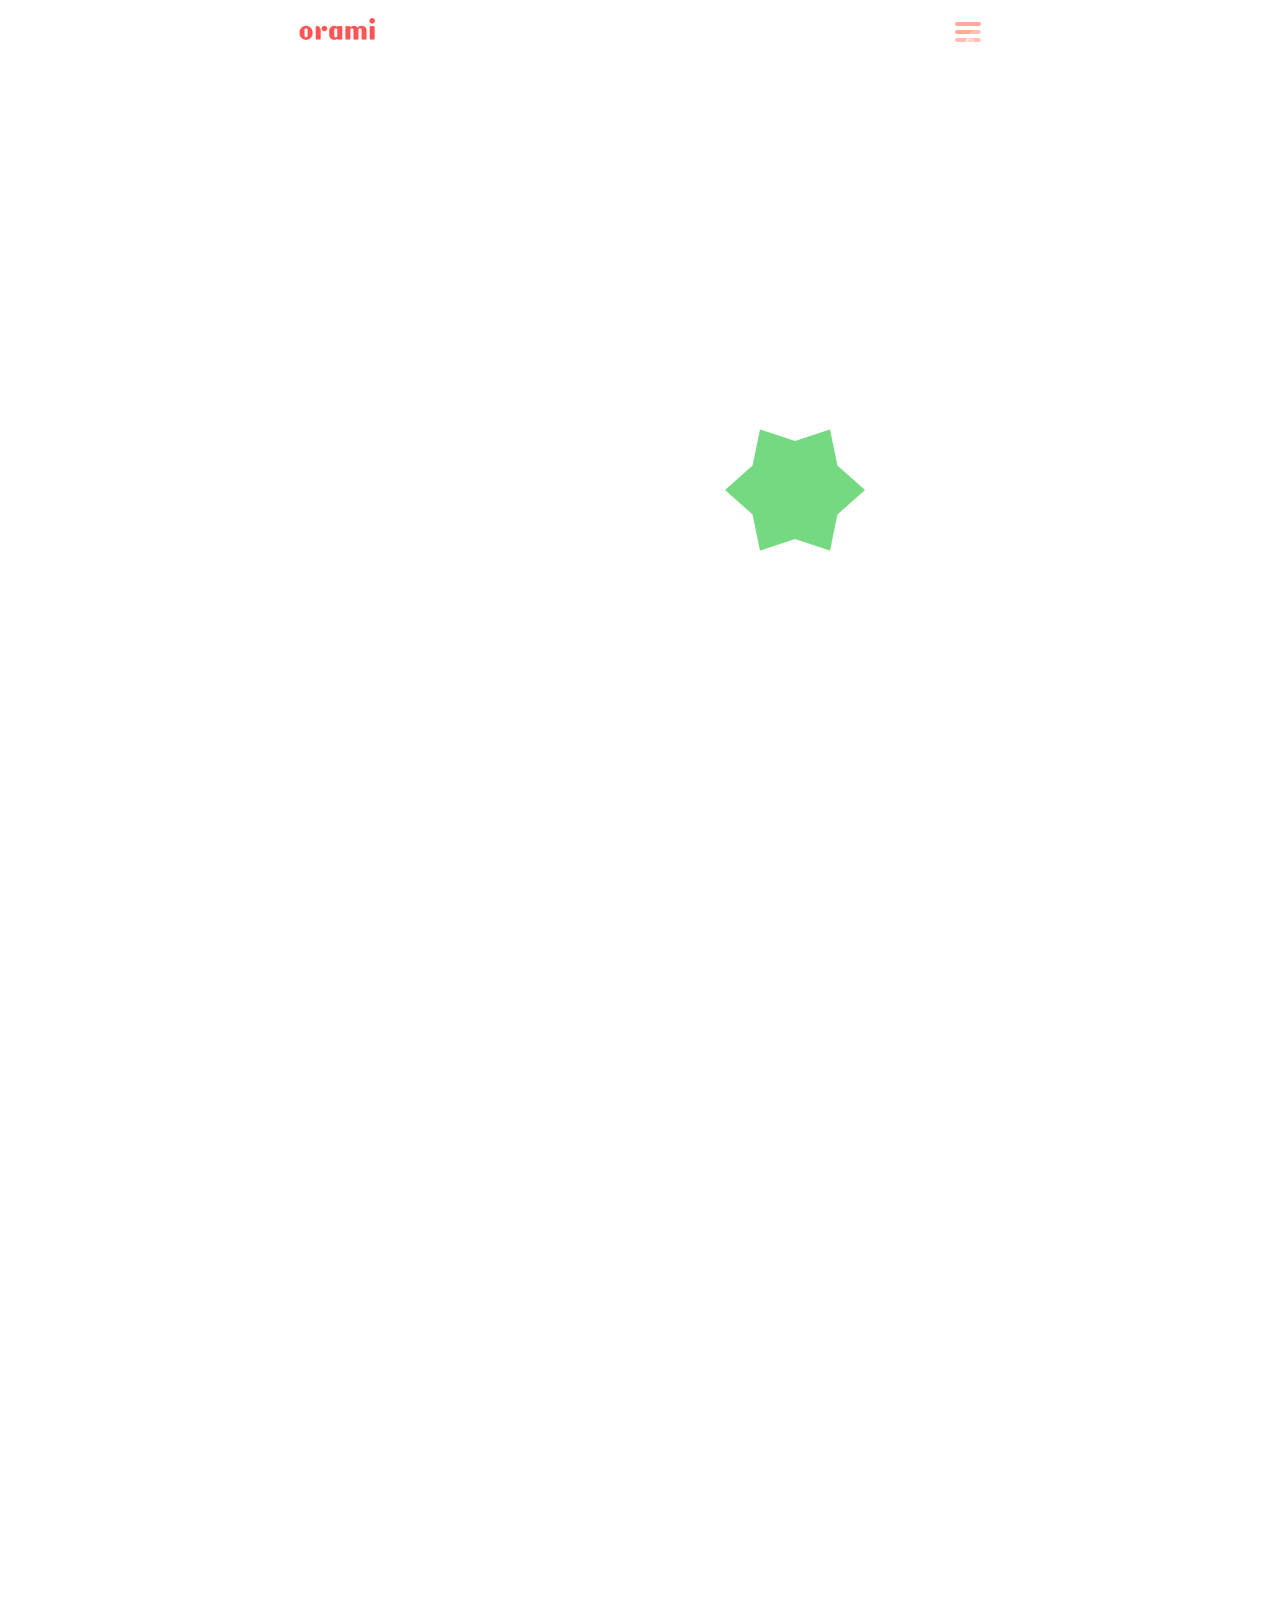
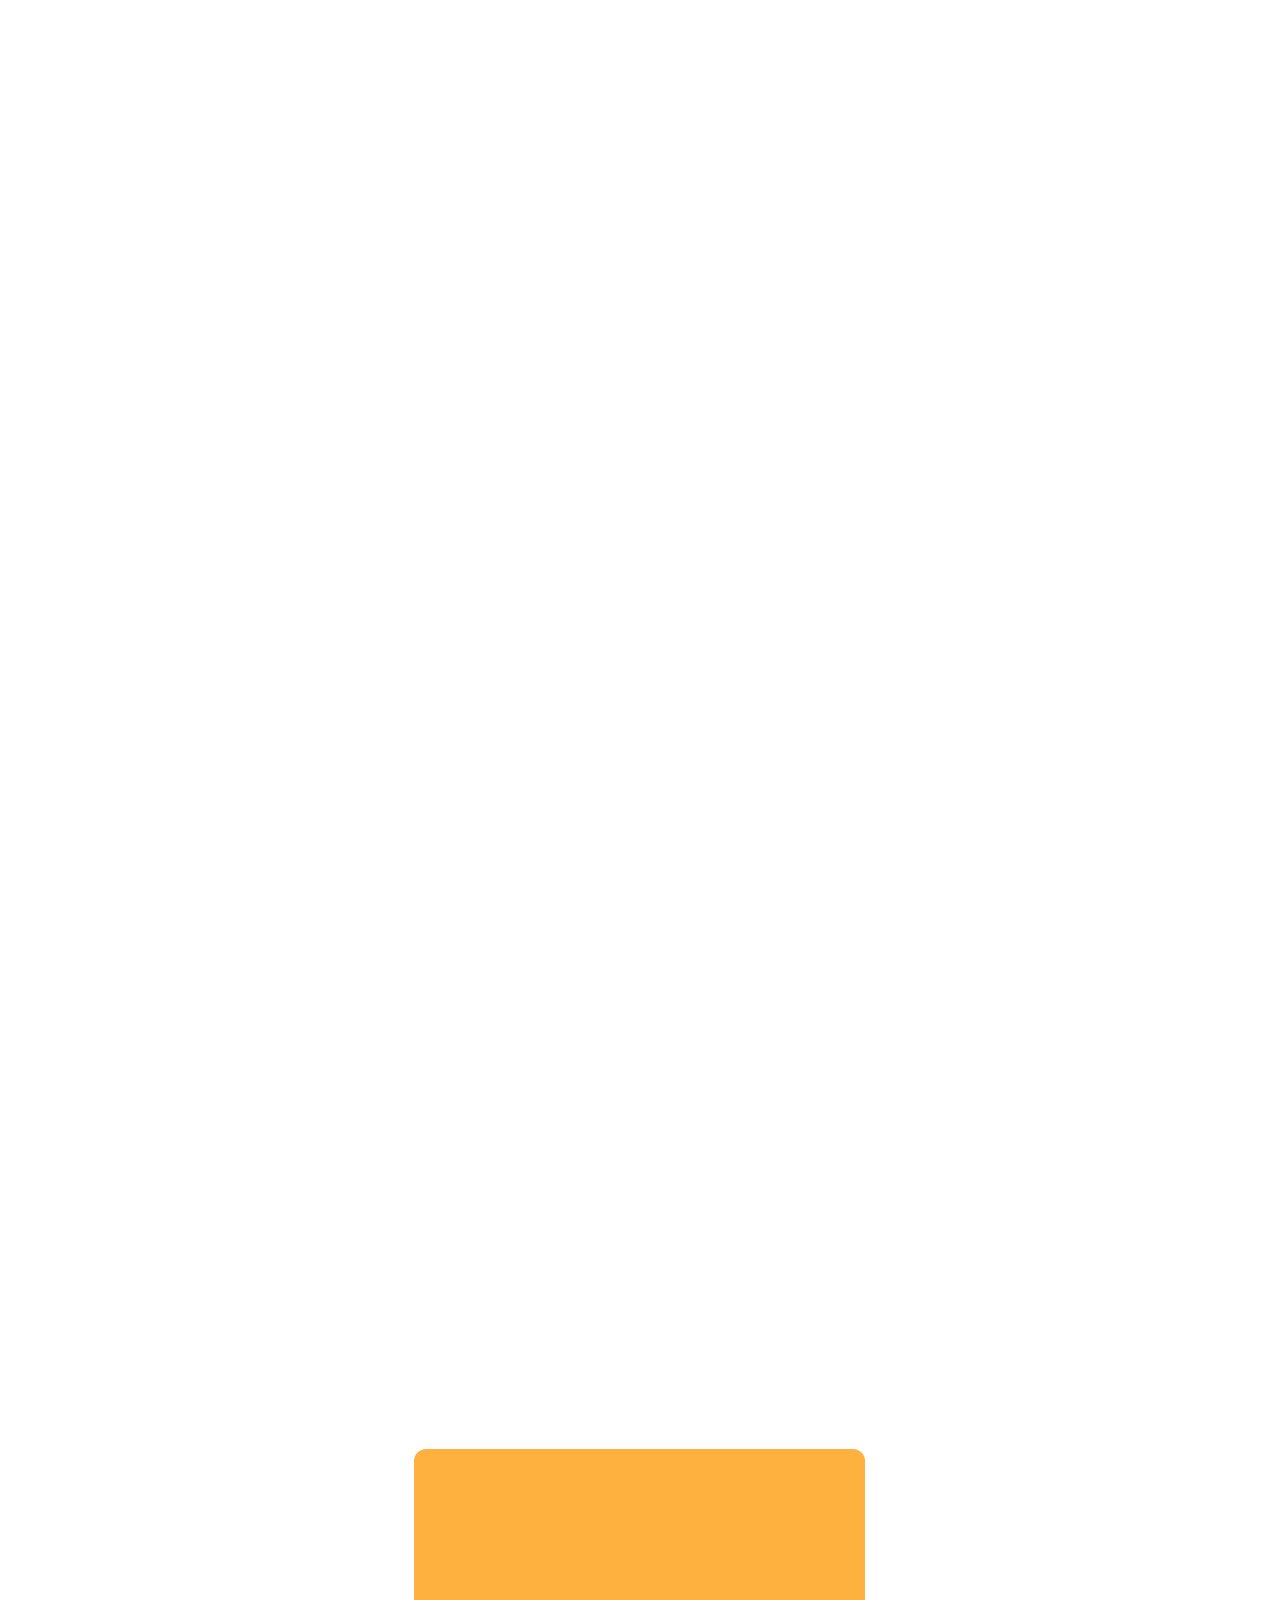
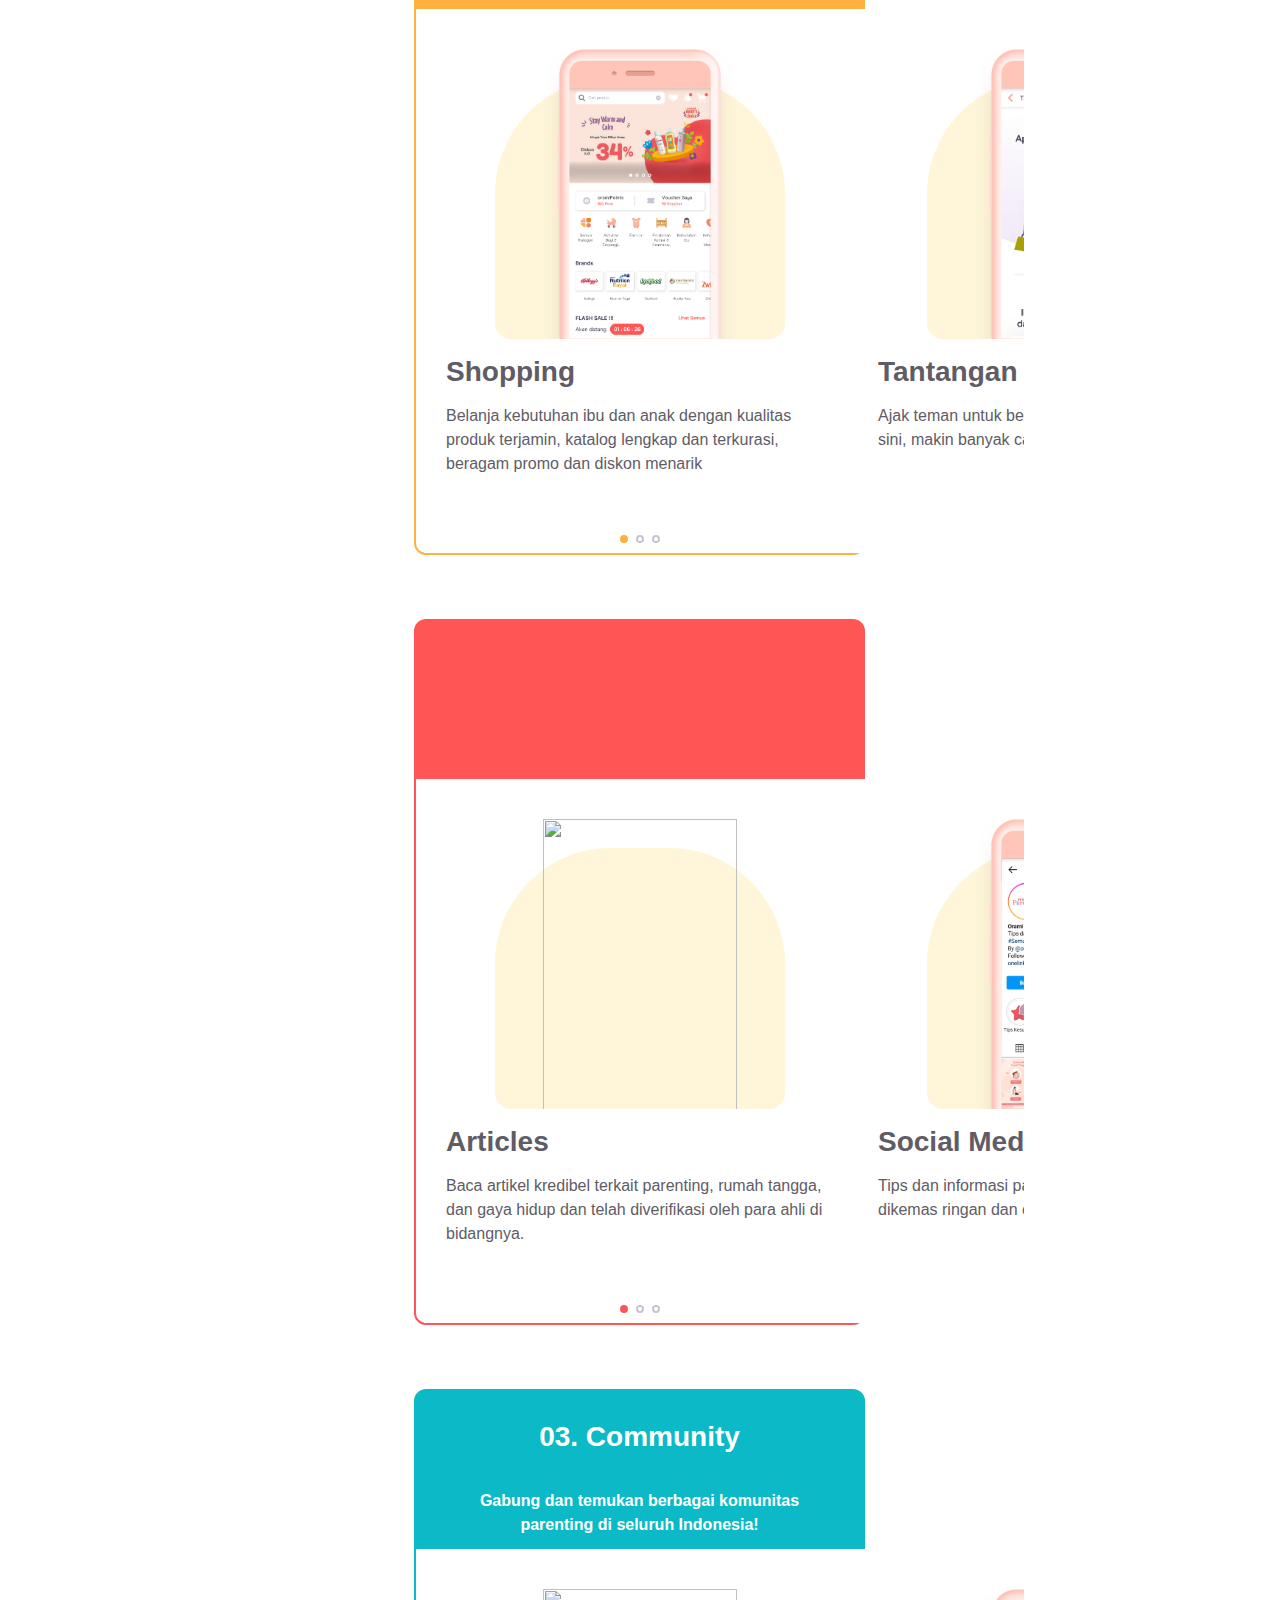
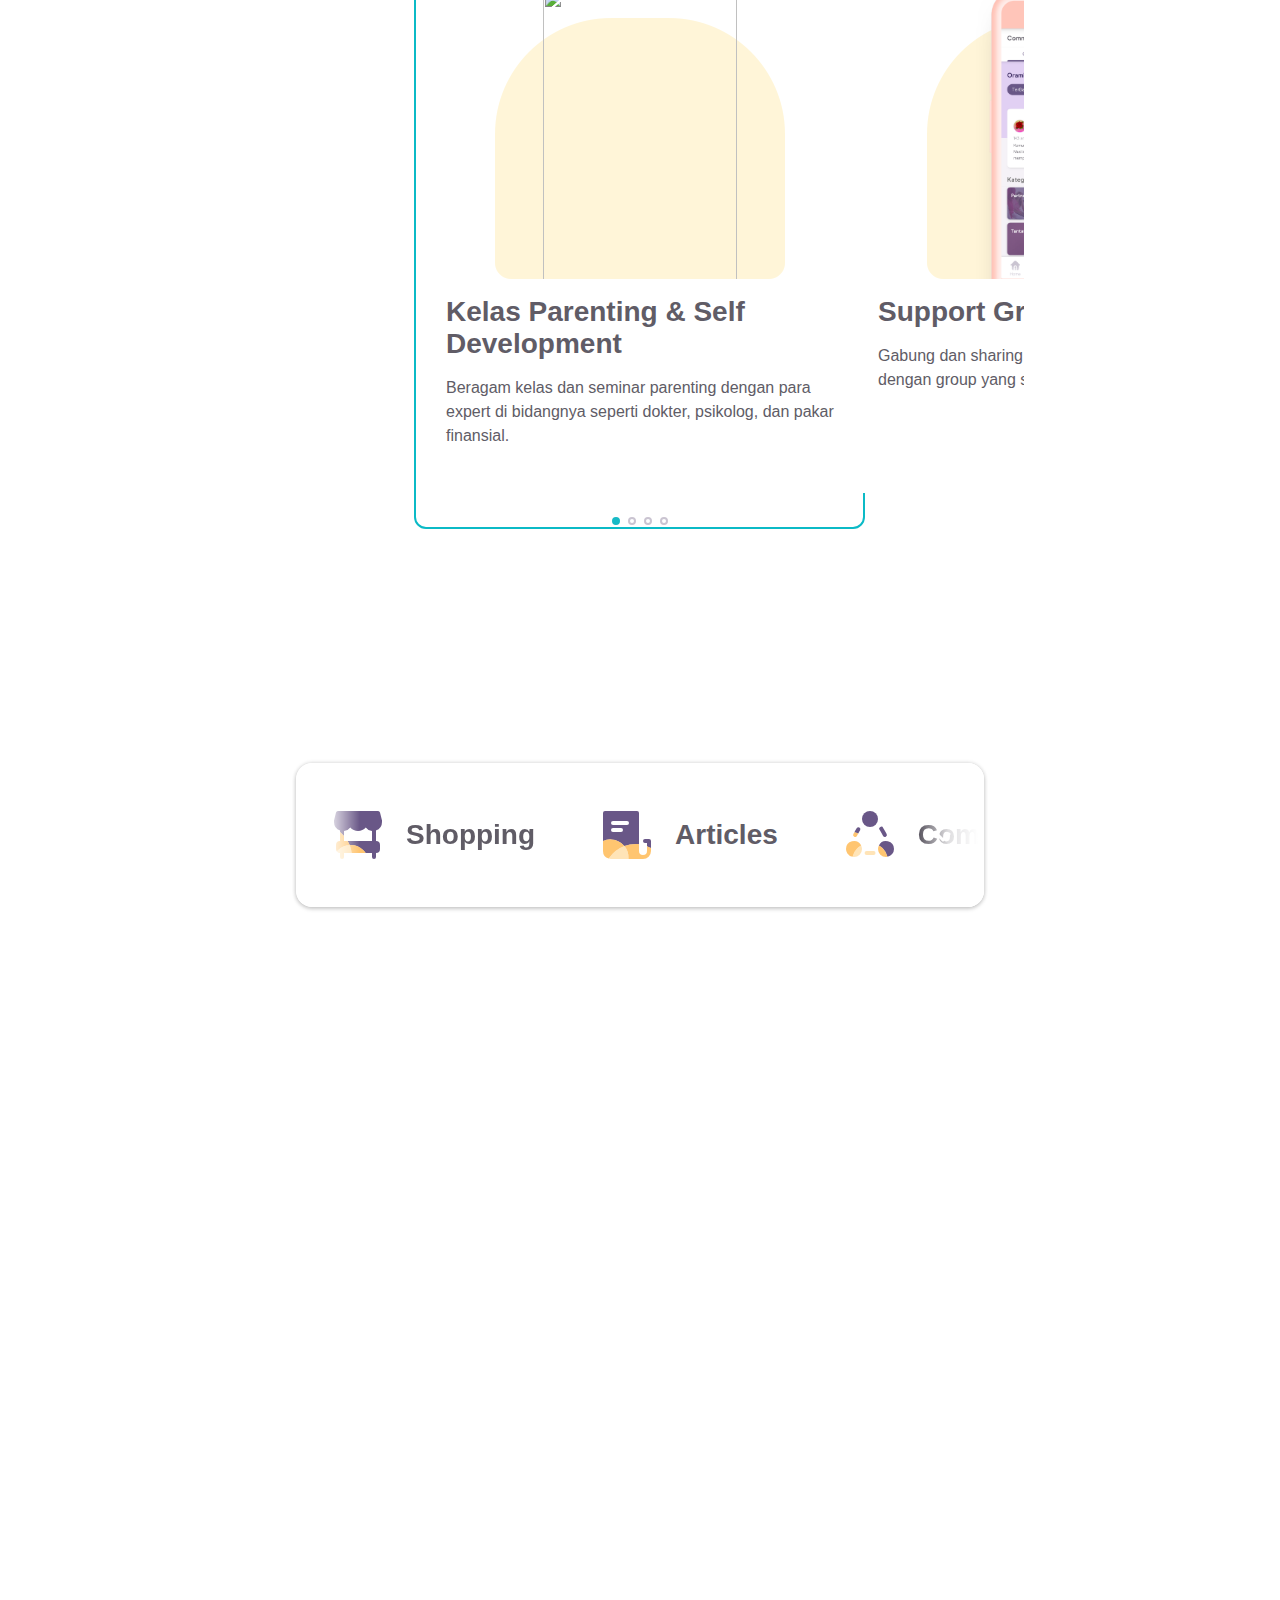
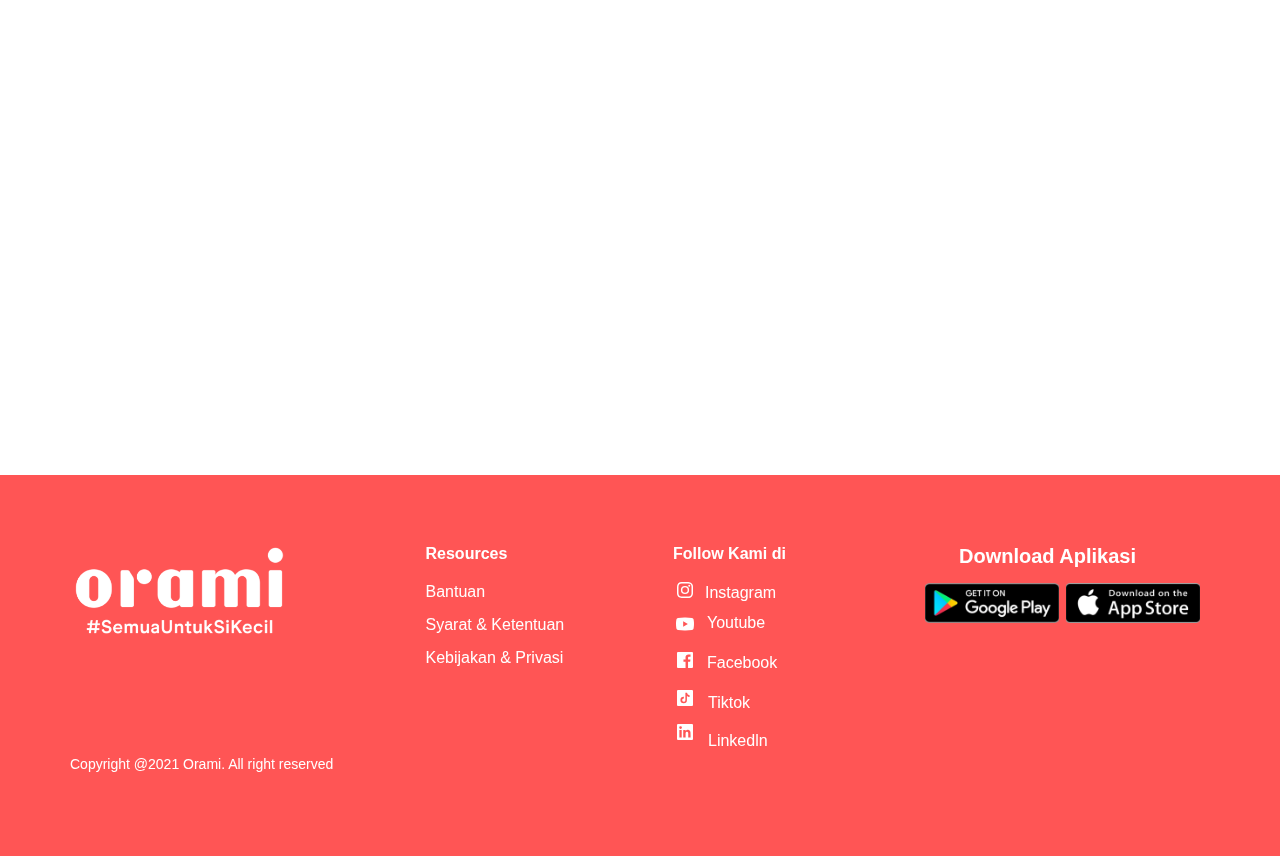
==== commit 1c4d3ad6: "ui impprove about us orami" ====
--- a/index.html
+++ b/index.html
@@ -32,6 +32,7 @@
   <link rel="stylesheet" type="text/css" href="css/styleguide.css" />
   <link rel="stylesheet" type="text/css" href="css/globals.css" />
   <link rel="stylesheet" type="text/css" href="css/custom.css" />
+  <link rel="stylesheet" type="text/css" href="css/custom_footer.css" />
 </head>
 
 <body style="margin: 0; background: #ffffff">
@@ -522,73 +523,6 @@
           </div>
         </div>
       </div>
-      <div class="footer-C61RwL">
-        <div class="rectangle-iPe1yZ"></div>
-        <div class="group-36-iPe1yZ">
-          <div class="follow-kami-di-iSt4O2 h3centerboldcharcoal-500">Follow kami di</div>
-          <div class="social-media-container">
-            <a href="https://www.instagram.com/orami_id/" target="_blank" rel="noreferrer">
-              <img src="img/social-media/instagram.svg" />
-              <span>
-                Instagram
-              </span>
-              
-            </a>
-            <a href="https://www.youtube.com/channel/UCDuAvnYgPnLv3uO-HwJ74OQ" target="_blank" rel="noreferrer">
-              <img src="img/social-media/youtube.svg" />
-              <span>
-                Youtube
-              </span>
-            </a>
-            <a href="https://www.facebook.com/oramiindonesia/" target="_blank" rel="noreferrer">
-              <img src="img/social-media/facebook.svg" />
-              <span>Facebook</span>
-            </a>
-            <a href="https://tiktok.com/@orami_id" target="_blank" rel="noreferrer">
-              <img src="img/social-media/tiktok.svg" />
-              <span>
-                Tiktok
-              </span>
-            </a>
-            <a href="https://www.linkedin.com/company/orami-id/" target="_blank" rel="noreferrer">
-              <img src="img/social-media/linkedin.svg" />
-              <span>
-                LinkedIn
-              </span>
-            </a>
-          </div>
-        </div>
-        <div class="group-31-iPe1yZ">
-          <div class="resources-QzWExR h3centerboldcharcoal-500">Resources</div>
-          <a class="bantuan-QzWExR p1centerregularcharcoal-500" href="https://www.orami.co.id/faq" target="_blank" rel="noreferrer">
-            Bantuan
-          </a>
-          <a class="syarat-ketentuan-QzWExR p1centerregularcharcoal-500" href="https://www.orami.co.id/tnc" target="_blank" rel="noreferrer">
-            Syarat &amp; Ketentuan
-          </a>
-          <a class="kebijakan-privasi-QzWExR p1centerregularcharcoal-500" href="https://www.orami.co.id/policy" target="_blank" rel="noreferrer">
-            Kebijakan &amp; Privasi
-          </a>
-        </div>
-        <img class="bitmap-iPe1yZ"
-          src="img/tablet-768-bitmap-79B43A20-C8A2-4534-A5A6-78F3DF1B499B@2x.png" />
-        <p class="copyright-2021-ora-iPe1yZ p1centerregularcharcoal-500">
-          Copyright © 2021 Orami. All rights reserved.
-        </p>
-        <div class="group-37-iPe1yZ">
-          <div class="download-aplikasi-SCTXxt h1centerboldcoral-500">Download Aplikasi</div>
-          <a href="https://apps.apple.com/id/app/orami/id1495608059" title="Download di App Store" target="_BLANK" rel="noreferrer">
-            <img class="bitmap-SCTXxt"
-              src="img/tablet-768-bitmap-476968AB-E711-4619-95D1-EBC7FAC3E4EE@2x.png" />
-          </a>
-          
-          <a href="https://play.google.com/store/apps/details?id=com.orami.parenting.android&hl=in&gl=US" title="Download di Google Play" target="_BLANK" rel="noreferrer">
-            <img class="bitmap-amdJcV"
-              src="img/desktop-1440-bitmap-976841F2-E660-47CA-BC80-D27D94D0796C@2x.png" />
-          </a>
-          
-        </div>
-      </div>
       <div class="our-journey-C61RwL" id="our-journey">
         <div class="rectangle-uEpx54 bp1-animate-enter30" show-on-scroll></div>
         <div class="section-title-uEpx54 bp1-animate-enter34" show-on-scroll>
@@ -785,10 +719,21 @@
           src="img/mobile-360-star-3C2FB1E3-5BB9-48CC-A5EF-63282E91AD70@2x.png" />
         <h1 class="hi-we-are-orami-eFHEWe modernera-bold-mid-gray-40px bp1-animate-enter10" show-on-scroll>Hi, We are
           Orami!</h1>
-        <p class="orami-adalah-parenti-eFHEWe p1centerregularcharcoal-500 bp1-animate-enter11" show-on-scroll>
-          Orami adalah parenting super-app pertama di Indonesia yang mengkombinasikan Commerce, Content, dan Community
-          di dalam satu ekosistem.
-        </p>
+          <div class="orami-adalah-parenti-eFHEWe bp1-animate-enter11" show-on-scroll>
+            Orami adalah parenting super-app pertama di Indonesia yang mengkombinasikan Commerce, Content, dan Community
+            di dalam satu ekosistem.<br>
+            <div class="sirclo-section">
+              <div class="text-block">
+                <p>Part of</p>
+              </div>
+              <div class="image-block">
+                <img class="sirclo-img" src="/img/sirclo-logo.png">
+              </div>
+              <div class="text-block">
+                <p>group</p>
+              </div>
+            </div>
+          </div>
       </div>
       <div class="group-6-C61RwL" id="our-journey">
         <div class="group-5-PIEh7b">
@@ -1155,70 +1100,6 @@
             src="img/mobile-360-line-5-copy-4-C0004689-D64D-4779-B405-10ED39CD8635@2x.png" />
         </div>
       </div>
-      <div class="group-22-C61RwL">
-        <div class="rectangle-VdQhAS"></div>
-        <img class="bitmap-VdQhAS"
-          src="img/mobile-360-bitmap-281BE95B-24F5-4E35-AD4D-598872EE55D7@2x.png" />
-        <div class="group-8-VdQhAS">
-          <div class="resources-RJBlHF h3centerboldcharcoal-500">Resources</div>
-          <a class="bantuan-RJBlHF p1centerregularcharcoal-500" href="https://www.orami.co.id/faq" target="_blank" rel="noreferrer">
-            Bantuan
-          </a>
-          <a class="syarat-ketentuan-RJBlHF p1centerregularcharcoal-500" href="https://www.orami.co.id/tnc" target="_blank" rel="noreferrer">
-            Syarat &amp; Ketentuan
-          </a>
-          <a class="kebijakan-privasi-RJBlHF p1centerregularcharcoal-500" href="https://www.orami.co.id/policy" target="_blank" rel="noreferrer">
-            Kebijakan &amp; Privasi
-          </a>
-        </div>
-        <div class="group-48-VdQhAS">
-          <div class="follow-kami-di-peQpeD h3centerboldcharcoal-500">Follow kami di</div>
-          <div class="social-media-container">
-            <a href="https://www.instagram.com/orami_id/" target="_blank" rel="noreferrer">
-              <img src="img/social-media/instagram.svg" />
-              <span>
-                Instagram
-              </span>
-              
-            </a>
-            <a href="https://www.youtube.com/channel/UCDuAvnYgPnLv3uO-HwJ74OQ" target="_blank" rel="noreferrer">
-              <img src="img/social-media/youtube.svg" />
-              <span>
-                Youtube
-              </span>
-            </a>
-            <a href="https://www.facebook.com/oramiindonesia/" target="_blank" rel="noreferrer">
-              <img src="img/social-media/facebook.svg" />
-              <span>Facebook</span>
-            </a>
-            <a href="https://tiktok.com/@orami_id" target="_blank" rel="noreferrer">
-              <img src="img/social-media/tiktok.svg" />
-              <span>
-                Tiktok
-              </span>
-            </a>
-            <a href="https://www.linkedin.com/company/orami-id/" target="_blank" rel="noreferrer">
-              <img src="img/social-media/linkedin.svg" />
-              <span>
-                LinkedIn
-              </span>
-            </a>
-          </div>
-        </div>
-        <div class="download-aplikasi-VdQhAS h3centerboldcharcoal-500">Download Aplikasi</div>
-        <a href="https://apps.apple.com/id/app/orami/id1495608059" title="Download di App Store" target="_BLANK" rel="noreferrer">
-          <img class="bitmap-MJSQI9"
-            src="img/mobile-360-bitmap-0CD07E75-3D62-4709-9689-D8268EC6C670@2x.png" />
-        </a>
-        <a href="https://play.google.com/store/apps/details?id=com.orami.parenting.android&hl=in&gl=US" title="Download di Google Play" target="_BLANK" rel="noreferrer">
-          <img class="bitmap-hSD1Ce"
-            src="img/mobile-360-bitmap-364EFCEE-477A-49D1-AE81-99923ACFFC0E@2x.png" />
-        </a>
-        
-        <p class="copyright-2021-ora-VdQhAS p1centerregularcharcoal-500">
-          Copyright © 2021 Orami. All rights reserved.
-        </p>
-      </div>
       <div class="group-9-C61RwL" id="milestones">
         <div class="milestones-9dtg3L modernera-bold-mid-gray-28px bp1-animate-enter26" show-on-scroll>Milestones</div>
         <img class="line-5-copy-2-9dtg3L bp1-animate-enter27" show-on-scroll
@@ -1388,10 +1269,21 @@
         <img class="star-eFHEWe"
           src="img/desktop-1440-star-7853361D-62C0-4EDE-9BA5-9DAF9865D032@2x.png" />
         <h1 class="hi-we-are-orami-eFHEWe bp1-animate-enter10" show-on-scroll>Hi, We are Orami!</h1>
-        <p class="orami-adalah-parenti-eFHEWe p1centerregularcharcoal-500 bp1-animate-enter11" show-on-scroll>
+        <div class="orami-adalah-parenti-eFHEWe bp1-animate-enter11" show-on-scroll>
           Orami adalah parenting super-app pertama di Indonesia yang mengkombinasikan Commerce, Content, dan Community
-          di dalam satu ekosistem.
-        </p>
+          di dalam satu ekosistem.<br>
+          <div class="sirclo-section">
+            <div class="text-block">
+              <p>Part of</p>
+            </div>
+            <div class="image-block">
+              <img class="sirclo-img" src="/img/sirclo-logo.png">
+            </div>
+            <div class="text-block">
+              <p>group</p>
+            </div>
+          </div>
+        </div>
       </div>
       <div class="our-journey-C61RwL" id="our-journey">
         <div class="rectangle-uEpx54 bp1-animate-enter30" show-on-scroll></div>
@@ -1424,8 +1316,7 @@
           <img class="gif-MZ3Ate bp1-animate-enter50" show-on-scroll
             src="img/tablet-768-gif-8AAF1779-8F1F-4E79-AA12-685F44A9A55E@2x.png" />
           <div class="x2021-MZ3Ate modernera-bold-chateau-green-28px bp1-animate-enter51" show-on-scroll>2021</div>
-          <div class="x1st-parenting-super-MZ3Ate p1centerregularcharcoal-500 bp1-animate-enter52" show-on-scroll>1st
-            Parenting Super App</div>
+          <div class="x1st-parenting-super-MZ3Ate p1centerregularcharcoal-500 bp1-animate-enter52" show-on-scroll>Menjadi 1st Parenting Super App dan bergabung dalam SIRCLO Group,solusi e-commerce terdepan di Indonesia</div>
         </div>
         <div class="x2015-2016-uEpx54">
           <div class="element-star48-copy-4-lT6pCn">
@@ -1844,73 +1735,68 @@
           </div>
         </div>
       </div>
-      <div class="group-38-C61RwL">
-        <div class="rectangle-VKtKIU"></div>
-        <div class="group-36-VKtKIU">
-          <div class="follow-kami-di-siKJYz h3centerboldcharcoal-500">Follow kami di</div>
-          <div class="social-media-container">
-            <a href="https://www.instagram.com/orami_id/" target="_blank" rel="noreferrer">
-              <img src="img/social-media/instagram.svg" />
-              <span>
-                Instagram
-              </span>
-              
-            </a>
-            <a href="https://www.youtube.com/channel/UCDuAvnYgPnLv3uO-HwJ74OQ" target="_blank" rel="noreferrer">
-              <img src="img/social-media/youtube.svg" />
-              <span>
-                Youtube
-              </span>
-            </a>
-            <a href="https://www.facebook.com/oramiindonesia/" target="_blank" rel="noreferrer">
-              <img src="img/social-media/facebook.svg" />
-              <span>Facebook</span>
-            </a>
-            <a href="https://tiktok.com/@orami_id" target="_blank" rel="noreferrer">
-              <img src="img/social-media/tiktok.svg" />
-              <span>
-                Tiktok
-              </span>
-            </a>
-            <a href="https://www.linkedin.com/company/orami-id/" target="_blank" rel="noreferrer">
-              <img src="img/social-media/linkedin.svg" />
-              <span>
-                LinkedIn
-              </span>
-            </a>
-          </div>
-        </div>
-        <div class="group-31-VKtKIU">
-          <div class="resources-wzB0ia h3centerboldcharcoal-500">Resources</div>
-          <a class="bantuan-wzB0ia p1centerregularcharcoal-500" href="https://www.orami.co.id/faq" target="_blank" rel="noreferrer">
-            Bantuan
-          </a>
-          <a class="syarat-ketentuan-wzB0ia p1centerregularcharcoal-500" href="https://www.orami.co.id/tnc" target="_blank" rel="noreferrer">
-            Syarat &amp; Ketentuan
-          </a>
-          <a class="kebijakan-privasi-wzB0ia p1centerregularcharcoal-500" href="https://www.orami.co.id/policy" target="_blank" rel="noreferrer">
-            Kebijakan &amp; Privasi
-          </a>
-        </div>
-        <img class="bitmap-VKtKIU"
-          src="img/tablet-768-bitmap-79B43A20-C8A2-4534-A5A6-78F3DF1B499B@2x.png" />
-        <p class="copyright-2021-ora-VKtKIU p1centerregularcharcoal-500">
-          Copyright © 2021 Orami. All rights reserved.
-        </p>
-        <div class="group-37-VKtKIU">
-          <div class="download-aplikasi-0obA4s h1centerboldcoral-500">Download Aplikasi</div>
-          <a href="https://apps.apple.com/id/app/orami/id1495608059" title="Download di App Store" target="_BLANK" rel="noreferrer">
-            <img class="bitmap-0obA4s"
-              src="img/tablet-768-bitmap-476968AB-E711-4619-95D1-EBC7FAC3E4EE@2x.png" />
-          </a>
-          <a href="https://play.google.com/store/apps/details?id=com.orami.parenting.android&hl=in&gl=US" title="Download di Google Play" target="_BLANK" rel="noreferrer">
-            <img class="bitmap-9EFazQ"
-              src="img/desktop-1440-bitmap-976841F2-E660-47CA-BC80-D27D94D0796C@2x.png" />
-          </a>
+    </div>
+  </div>
+  <!-- Footer -->
+  <footer class="u-align-center u-clearfix u-custom-color-1 u-footer u-footer" id="sec-0f35">
+    <div class="u-clearfix u-sheet u-valign-bottom-lg u-valign-bottom-xl u-sheet-1">
+      <div class="u-clearfix u-expanded-width-lg u-expanded-width-md u-expanded-width-sm u-expanded-width-xl u-gutter-0 u-layout-wrap u-layout-wrap-1">
+        <div class="u-layout">
+          <div class="u-layout-row">
+            <div class="u-align-left u-container-style u-layout-cell u-size-15 u-size-30-md u-layout-cell-1">
+              <div class="u-container-layout u-container-layout-1">
+                <div class="u-align-left-md u-align-left-sm u-align-left-xs u-container-style u-expanded-width-lg u-expanded-width-md u-expanded-width-sm u-expanded-width-xl u-group u-group-1">
+                  <div class="u-container-layout u-container-layout-2">
+                    <img class="u-align-left u-image u-image-default u-image-1" src="img/tablet-768-bitmap-79B43A20-C8A2-4534-A5A6-78F3DF1B499B@2x.png" alt="" data-image-width="546" data-image-height="284" data-href="https://about.orami.co.id/">
+                    <p class="u-text u-text-1">Copyright&nbsp;@2021 Orami. All right reserved</p>
+                  </div>
+                </div>
+              </div>
+            </div>
+            <div class="u-align-center u-container-style u-layout-cell u-size-15 u-size-30-md u-layout-cell-2">
+              <div class="u-container-layout u-container-layout-3">
+                <div class="u-align-left u-container-style u-group u-group-2">
+                  <div class="u-container-layout">
+                    <p class="u-text u-text-2">Resources</p>
+                    <a href="https://www.orami.co.id/faq" class="u-active-none u-align-left u-border-none u-btn u-button-style u-hover-none u-none u-text-body-alt-color u-btn-1" target="_blank">Bantuan</a>
+                    <a href="https://www.orami.co.id/tnc" class="u-active-none u-align-left u-border-none u-btn u-button-style u-hover-none u-none u-text-body-alt-color u-btn-2" target="_blank">Syarat &amp; Ketentuan</a>
+                    <a href="https://www.orami.co.id/policy" class="u-active-none u-align-left u-border-none u-btn u-button-style u-hover-none u-none u-text-body-alt-color u-btn-3" target="_blank">Kebijakan &amp; Privasi</a>
+                  </div>
+                </div>
+              </div>
+            </div>
+            <div class="u-align-left u-container-style u-layout-cell u-size-15 u-size-30-md u-layout-cell-3">
+              <div class="u-container-layout u-container-layout-5">
+                <p class="u-align-right-md u-align-right-sm u-align-right-xs u-text u-text-3">Follow Kami di</p>
+                <div class="u-container-style u-group u-group-3">
+                  <div class="u-container-layout">
+                    <img class="u-image u-image-default u-preserve-proportions u-image-2" src="img/social-media/instagram.svg" alt="" data-image-width="150" data-image-height="150" data-href="https://www.instagram.com/orami_id/" data-target="_blank">
+                    <a href="https://www.instagram.com/orami_id/" class="u-border-none u-btn u-button-style u-none u-btn-4" target="_blank">Instagram</a>
+                    <img class="u-image u-image-default u-preserve-proportions u-image-3" src="img/social-media/youtube.svg" alt="" data-image-width="150" data-image-height="150" data-href="https://www.youtube.com/channel/UCDuAvnYgPnLv3uO-HwJ74OQ" data-target="_blank">
+                    <img class="u-image u-image-default u-preserve-proportions u-image-4" src="img/social-media/facebook.svg" alt="" data-image-width="150" data-image-height="150" data-href="https://www.facebook.com/oramiindonesia/" data-target="_blank">
+                    <img class="u-image u-image-default u-preserve-proportions u-image-5" src="img/social-media/tiktok.svg" alt="" data-image-width="150" data-image-height="150" data-href="https://tiktok.com/@orami_id" data-target="_blank">
+                    <img class="u-image u-image-default u-preserve-proportions u-image-6" src="img/social-media/linkedin.svg" alt="" data-image-width="150" data-image-height="150" data-href="https://www.linkedin.com/company/orami-id/" data-target="_blank">
+                  </div>
+                </div>
+                <a href="https://www.youtube.com/channel/UCDuAvnYgPnLv3uO-HwJ74OQ" class="u-border-none u-btn u-button-style u-none u-btn-5" target="_blank">Youtube</a>
+                <a href="https://www.facebook.com/oramiindonesia/" class="u-border-none u-btn u-button-style u-none u-btn-6" target="_blank">Facebook</a>
+                <a href="https://tiktok.com/@orami_id" class="u-border-none u-btn u-button-style u-none u-btn-7" target="_blank">Tiktok</a>
+                <a href="https://www.linkedin.com/company/orami-id/" class="u-border-none u-btn u-button-style u-none u-btn-8" target="_blank">Linkedln</a>
+              </div>
+            </div>
+            <div class="u-align-left-xs u-container-style u-layout-cell u-size-15 u-size-30-md u-layout-cell-4">
+              <div class="u-container-layout u-container-layout-7">
+                <p class="u-align-center-md u-align-center-sm u-text u-text-4">Download Aplikasi</p>
+                <img class="u-image u-image-default u-image-7" src="img/mobile-360-bitmap-364EFCEE-477A-49D1-AE81-99923ACFFC0E@2x.png" alt="" data-image-width="268" data-image-height="80" data-href="https://play.google.com/store/apps/details?id=com.orami.parenting.android&amp;hl=in&amp;gl=US" data-target="_blank">
+                <img class="u-image u-image-default u-image-8" src="img/mobile-360-bitmap-0CD07E75-3D62-4709-9689-D8268EC6C670@2x.png" alt="" data-image-width="268" data-image-height="80" data-href="https://apps.apple.com/id/app/orami/id1495608059" data-target="_blank">
+              </div>
+            </div>
+          </div>
         </div>
       </div>
     </div>
-  </div>
+  </footer>
+  <!-- End Footer -->
   <script src="https://unpkg.com/swiper/swiper-bundle.min.js"></script>
   <!--[if lt IE 9]>
   <script src="http://html5shiv.googlecode.com/svn/trunk/html5.js"></script>
--- a/css/tablet768.css
+++ b/css/tablet768.css
@@ -1158,7 +1158,7 @@
 }
 .desktop1440 {
   background-color: var(--white);
-  height: 5859px;
+  height: 5520px;
   overflow-x: hidden;
   position: relative;
   width: 1440px;
@@ -2378,12 +2378,12 @@
   width: 401px;
 opacity: 0;
 }
-.desktop1440 .sirclo-img {
+.desktop1440 .sirclo-img, .tablet768 .sirclo-img, .mobile360 .sirclo-img {
   height: 64px;
   width: auto;
   margin: 5px 5px 0 5px
 }
-.desktop1440 .sirclo-section {
+.desktop1440 .sirclo-section, .tablet768 .sirclo-section, .mobile360 .sirclo-section {
   display: flex;
   align-items: center;
   justify-content: left;
@@ -6010,7 +6010,7 @@
 
 .mobile360 {
   background-color: var(--white);
-  height: 5600px;
+  height: 5120px;
   overflow-x: hidden;
   position: relative;
   width: 360px;
@@ -6667,7 +6667,7 @@
   height: 192px;
   left: 0px;
   position: absolute;
-  top: 4250px;
+  top: 4280px;
   width: 360px;
 }
 .mobile360 .group-11-YhcIqB {
@@ -7179,7 +7179,7 @@
   height: 32px;
   left: 16px;
   position: absolute;
-  top: 32px;
+  top: 60px;
   width: 328px;
 }
 .mobile360 .group-9-vorEX1 {
@@ -10506,7 +10506,6 @@
   position: absolute;
   text-align: center;
   top: 370px;
-  white-space: nowrap;
   width: 451px;
 }
 .tablet768 .x2013-2014-GVeenX {
--- a/css/custom.css
+++ b/css/custom.css
@@ -17,7 +17,7 @@
 }
 
 .tablet768 {
-  height: 7375px;
+  height: 6875px;
 }
 
 .desktop-container {
--- a/css/custom_footer.css
+++ b/css/custom_footer.css
@@ -0,0 +1,34475 @@
+.fr-clearfix::after {
+  clear: both;
+  display: block;
+  content: "";
+  height: 0; }
+
+.fr-hide-by-clipping {
+  position: absolute;
+  width: 1px;
+  height: 1px;
+  padding: 0;
+  margin: -1px;
+  overflow: hidden;
+  clip: rect(0, 0, 0, 0);
+  border: 0; }
+
+.fr-view img.fr-rounded, .fr-view .fr-img-caption.fr-rounded img {
+  border-radius: 10px;
+  -moz-border-radius: 10px;
+  -webkit-border-radius: 10px;
+  -moz-background-clip: padding;
+  -webkit-background-clip: padding-box;
+  background-clip: padding-box; }
+
+.fr-view img.fr-shadow, .fr-view .fr-img-caption.fr-shadow img {
+  -webkit-box-shadow: 10px 10px 5px 0px #cccccc;
+  -moz-box-shadow: 10px 10px 5px 0px #cccccc;
+  box-shadow: 10px 10px 5px 0px #cccccc; }
+
+.fr-view img.fr-bordered, .fr-view .fr-img-caption.fr-bordered img {
+  border: solid 5px #CCC; }
+
+.fr-view img.fr-bordered {
+  -webkit-box-sizing: content-box;
+  -moz-box-sizing: content-box;
+  box-sizing: content-box; }
+
+.fr-view .fr-img-caption.fr-bordered img {
+  -webkit-box-sizing: border-box;
+  -moz-box-sizing: border-box;
+  box-sizing: border-box; }
+
+.fr-view {
+  word-wrap: break-word; }
+  .fr-view span[style~="color:"] a {
+    color: inherit; }
+  .fr-view strong {
+    font-weight: 700; }
+  .fr-view table {
+    border: none;
+    border-collapse: collapse;
+    empty-cells: show;
+    max-width: 100%; }
+    .fr-view table td {
+      min-width: 5px; }
+    .fr-view table.fr-dashed-borders td, .fr-view table.fr-dashed-borders th {
+      border-style: dashed; }
+    .fr-view table.fr-alternate-rows tbody tr:nth-child(2n) {
+      background: whitesmoke; }
+    .fr-view table td, .fr-view table th {
+      border: 1px solid #DDD; }
+      .fr-view table td:empty, .fr-view table th:empty {
+        height: 20px; }
+      .fr-view table td.fr-highlighted, .fr-view table th.fr-highlighted {
+        border: 1px double red; }
+      .fr-view table td.fr-thick, .fr-view table th.fr-thick {
+        border-width: 2px; }
+    .fr-view table th {
+      background: #ececec; }
+  .fr-view hr {
+    clear: both;
+    user-select: none;
+    -o-user-select: none;
+    -moz-user-select: none;
+    -khtml-user-select: none;
+    -webkit-user-select: none;
+    -ms-user-select: none;
+    break-after: always;
+    page-break-after: always; }
+  .fr-view .fr-file {
+    position: relative; }
+    .fr-view .fr-file::after {
+      position: relative;
+      content: "\1F4CE";
+      font-weight: normal; }
+  .fr-view pre {
+    white-space: pre-wrap;
+    word-wrap: break-word;
+    overflow: visible; }
+/*.fr-view[dir="rtl"] blockquote {
+  border-left: none;
+  border-right: solid 2px #5E35B1;
+  margin-right: 0;
+  padding-right: 5px;
+  padding-left: 0; }
+  .fr-view[dir="rtl"] blockquote blockquote {
+    border-color: #00BCD4; }
+    .fr-view[dir="rtl"] blockquote blockquote blockquote {
+      border-color: #43A047; }
+.fr-view blockquote {
+  border-left: solid 2px #5E35B1;
+  margin-left: 0;
+  padding-left: 5px;
+  color: #5E35B1; }
+  .fr-view blockquote blockquote {
+    border-color: #00BCD4;
+    color: #00BCD4; }
+    .fr-view blockquote blockquote blockquote {
+      border-color: #43A047;
+      color: #43A047; }*/
+  .fr-view span.fr-emoticon {
+    font-weight: normal;
+    font-family: "Apple Color Emoji","Segoe UI Emoji","NotoColorEmoji","Segoe UI Symbol","Android Emoji","EmojiSymbols";
+    display: inline;
+    line-height: 0; }
+    .fr-view span.fr-emoticon.fr-emoticon-img {
+      background-repeat: no-repeat !important;
+      font-size: inherit;
+      height: 1em;
+      width: 1em;
+      min-height: 20px;
+      min-width: 20px;
+      display: inline-block;
+      margin: -.1em .1em .1em;
+      line-height: 1;
+      vertical-align: middle; }
+  .fr-view .fr-text-gray {
+    color: #AAA !important; }
+  .fr-view .fr-text-bordered {
+    border-top: solid 1px #222;
+    border-bottom: solid 1px #222;
+    padding: 10px 0; }
+  .fr-view .fr-text-spaced {
+    letter-spacing: 1px; }
+  .fr-view .fr-text-uppercase {
+    text-transform: uppercase; }
+  .fr-view .fr-class-highlighted {
+    background-color: #ffff00; }
+  .fr-view .fr-class-code {
+    border-color: #cccccc;
+    border-radius: 2px;
+    -moz-border-radius: 2px;
+    -webkit-border-radius: 2px;
+    -moz-background-clip: padding;
+    -webkit-background-clip: padding-box;
+    background-clip: padding-box;
+    background: #f5f5f5;
+    padding: 10px;
+    font-family: "Courier New", Courier, monospace; }
+  .fr-view .fr-class-transparency {
+    opacity: 0.5; }
+  .fr-view img {
+    position: relative;
+    max-width: 100%; }
+    .fr-view img.fr-dib {
+      margin: 10px auto;
+      display: block;
+      float: none;
+      vertical-align: top; }
+      .fr-view img.fr-dib.fr-fil {
+        margin-left: 0;
+        text-align: left; }
+      .fr-view img.fr-dib.fr-fir {
+        margin-right: 0;
+        text-align: right; }
+    .fr-view img.fr-dii {
+      display: inline-block;
+      float: none;
+      vertical-align: bottom;
+      margin-left: 5px;
+      margin-right: 5px;
+      max-width: calc(100% - (2 * 5px)); }
+      .fr-view img.fr-dii.fr-fil {
+        float: left;
+        margin: 10px 15px 10px 0;
+        max-width: calc(100% - 5px); }
+      .fr-view img.fr-dii.fr-fir {
+        float: right;
+        margin: 10px 0 10px 15px;
+        max-width: calc(100% - 5px); }
+  .fr-view span.fr-img-caption {
+    position: relative;
+    max-width: 100%; }
+    .fr-view span.fr-img-caption.fr-dib {
+      margin: 5px auto;
+      display: block;
+      float: none;
+      vertical-align: top; }
+      .fr-view span.fr-img-caption.fr-dib.fr-fil {
+        margin-left: 0;
+        text-align: left; }
+      .fr-view span.fr-img-caption.fr-dib.fr-fir {
+        margin-right: 0;
+        text-align: right; }
+    .fr-view span.fr-img-caption.fr-dii {
+      display: inline-block;
+      float: none;
+      vertical-align: bottom;
+      margin-left: 5px;
+      margin-right: 5px;
+      max-width: calc(100% - (2 * 5px)); }
+      .fr-view span.fr-img-caption.fr-dii.fr-fil {
+        float: left;
+        margin: 5px 5px 5px 0;
+        max-width: calc(100% - 5px); }
+      .fr-view span.fr-img-caption.fr-dii.fr-fir {
+        float: right;
+        margin: 5px 0 5px 5px;
+        max-width: calc(100% - 5px); }
+  .fr-view .fr-video {
+    text-align: center;
+    position: relative; }
+    .fr-view .fr-video.fr-rv {
+      padding-bottom: 56.25%;
+      padding-top: 30px;
+      height: 0;
+      overflow: hidden; }
+      .fr-view .fr-video.fr-rv > iframe, .fr-view .fr-video.fr-rv object, .fr-view .fr-video.fr-rv embed {
+        position: absolute !important;
+        top: 0;
+        left: 0;
+        width: 100%;
+        height: 100%; }
+    .fr-view .fr-video > * {
+      -webkit-box-sizing: content-box;
+      -moz-box-sizing: content-box;
+      box-sizing: content-box;
+      max-width: 100%;
+      border: none; }
+    .fr-view .fr-video.fr-dvb {
+      display: block;
+      clear: both; }
+      .fr-view .fr-video.fr-dvb.fr-fvl {
+        text-align: left; }
+      .fr-view .fr-video.fr-dvb.fr-fvr {
+        text-align: right; }
+    .fr-view .fr-video.fr-dvi {
+      display: inline-block; }
+      .fr-view .fr-video.fr-dvi.fr-fvl {
+        float: left; }
+      .fr-view .fr-video.fr-dvi.fr-fvr {
+        float: right; }
+  .fr-view a.fr-strong {
+    font-weight: 700; }
+  .fr-view a.fr-green {
+    color: green; }
+  .fr-view .fr-img-caption {
+    text-align: center; }
+    .fr-view .fr-img-caption .fr-img-wrap {
+      padding: 0;
+      margin: auto;
+      text-align: center;
+      width: 100%; }
+      .fr-view .fr-img-caption .fr-img-wrap a {
+        display: block; }
+      .fr-view .fr-img-caption .fr-img-wrap img {
+        display: block;
+        margin: auto;
+        width: 100%; }
+      .fr-view .fr-img-caption .fr-img-wrap > span {
+        margin: auto;
+        display: block;
+        padding: 5px 5px 10px;
+        font-size: 14px;
+        font-weight: initial;
+        -webkit-box-sizing: border-box;
+        -moz-box-sizing: border-box;
+        box-sizing: border-box;
+        -webkit-opacity: 0.9;
+        -moz-opacity: 0.9;
+        opacity: 0.9;
+        -ms-filter: "progid:DXImageTransform.Microsoft.Alpha(Opacity=0)";
+        width: 100%;
+        text-align: center; }
+  .fr-view button.fr-rounded, .fr-view input.fr-rounded, .fr-view textarea.fr-rounded {
+    border-radius: 10px;
+    -moz-border-radius: 10px;
+    -webkit-border-radius: 10px;
+    -moz-background-clip: padding;
+    -webkit-background-clip: padding-box;
+    background-clip: padding-box; }
+  .fr-view button.fr-large, .fr-view input.fr-large, .fr-view textarea.fr-large {
+    font-size: 24px; }
+  .fr-view ul, .fr-view ol {
+    list-style-position: inside; }
+
+/**
+ * Image style.
+ */
+a.fr-view.fr-strong {
+  font-weight: 700; }
+a.fr-view.fr-green {
+  color: green; }
+
+/**
+ * Link style.
+ */
+img.fr-view {
+  position: relative;
+  max-width: 100%; }
+  img.fr-view.fr-dib {
+    margin: 5px auto;
+    display: block;
+    float: none;
+    vertical-align: top; }
+    img.fr-view.fr-dib.fr-fil {
+      margin-left: 0;
+      text-align: left; }
+    img.fr-view.fr-dib.fr-fir {
+      margin-right: 0;
+      text-align: right; }
+  img.fr-view.fr-dii {
+    display: inline-block;
+    float: none;
+    vertical-align: bottom;
+    margin-left: 5px;
+    margin-right: 5px;
+    max-width: calc(100% - (2 * 5px)); }
+    img.fr-view.fr-dii.fr-fil {
+      float: left;
+      margin: 5px 5px 5px 0;
+      max-width: calc(100% - 5px); }
+    img.fr-view.fr-dii.fr-fir {
+      float: right;
+      margin: 5px 0 5px 5px;
+      max-width: calc(100% - 5px); }
+
+span.fr-img-caption.fr-view {
+  position: relative;
+  max-width: 100%; }
+  span.fr-img-caption.fr-view.fr-dib {
+    margin: 5px auto;
+    display: block;
+    float: none;
+    vertical-align: top; }
+    span.fr-img-caption.fr-view.fr-dib.fr-fil {
+      margin-left: 0;
+      text-align: left; }
+    span.fr-img-caption.fr-view.fr-dib.fr-fir {
+      margin-right: 0;
+      text-align: right; }
+  span.fr-img-caption.fr-view.fr-dii {
+    display: inline-block;
+    float: none;
+    vertical-align: bottom;
+    margin-left: 5px;
+    margin-right: 5px;
+    max-width: calc(100% - (2 * 5px)); }
+    span.fr-img-caption.fr-view.fr-dii.fr-fil {
+      float: left;
+      margin: 5px 5px 5px 0;
+      max-width: calc(100% - 5px); }
+    span.fr-img-caption.fr-view.fr-dii.fr-fir {
+      float: right;
+      margin: 5px 0 5px 5px;
+      max-width: calc(100% - 5px); }
+/*end-commonstyles library*//*begin-commonstyles library*/
+
+/*!
+ * animate.css -http://daneden.me/animate
+ * Version - 3.7.0
+ * Licensed under the MIT license - http://opensource.org/licenses/MIT
+ *
+ * Copyright (c) 2018 Daniel Eden
+ */
+
+@-webkit-keyframes bounce {
+  from,
+  20%,
+  53%,
+  80%,
+  to {
+    -webkit-animation-timing-function: cubic-bezier(0.215, 0.61, 0.355, 1);
+    animation-timing-function: cubic-bezier(0.215, 0.61, 0.355, 1);
+    -webkit-transform: translate3d(0, 0, 0);
+    transform: translate3d(0, 0, 0);
+  }
+
+  40%,
+  43% {
+    -webkit-animation-timing-function: cubic-bezier(0.755, 0.05, 0.855, 0.06);
+    animation-timing-function: cubic-bezier(0.755, 0.05, 0.855, 0.06);
+    -webkit-transform: translate3d(0, -30px, 0);
+    transform: translate3d(0, -30px, 0);
+  }
+
+  70% {
+    -webkit-animation-timing-function: cubic-bezier(0.755, 0.05, 0.855, 0.06);
+    animation-timing-function: cubic-bezier(0.755, 0.05, 0.855, 0.06);
+    -webkit-transform: translate3d(0, -15px, 0);
+    transform: translate3d(0, -15px, 0);
+  }
+
+  90% {
+    -webkit-transform: translate3d(0, -4px, 0);
+    transform: translate3d(0, -4px, 0);
+  }
+}
+
+@keyframes bounce {
+  from,
+  20%,
+  53%,
+  80%,
+  to {
+    -webkit-animation-timing-function: cubic-bezier(0.215, 0.61, 0.355, 1);
+    animation-timing-function: cubic-bezier(0.215, 0.61, 0.355, 1);
+    -webkit-transform: translate3d(0, 0, 0);
+    transform: translate3d(0, 0, 0);
+  }
+
+  40%,
+  43% {
+    -webkit-animation-timing-function: cubic-bezier(0.755, 0.05, 0.855, 0.06);
+    animation-timing-function: cubic-bezier(0.755, 0.05, 0.855, 0.06);
+    -webkit-transform: translate3d(0, -30px, 0);
+    transform: translate3d(0, -30px, 0);
+  }
+
+  70% {
+    -webkit-animation-timing-function: cubic-bezier(0.755, 0.05, 0.855, 0.06);
+    animation-timing-function: cubic-bezier(0.755, 0.05, 0.855, 0.06);
+    -webkit-transform: translate3d(0, -15px, 0);
+    transform: translate3d(0, -15px, 0);
+  }
+
+  90% {
+    -webkit-transform: translate3d(0, -4px, 0);
+    transform: translate3d(0, -4px, 0);
+  }
+}
+
+.bounce {
+  -webkit-animation-name: bounce;
+  animation-name: bounce;
+  -webkit-transform-origin: center bottom;
+  transform-origin: center bottom;
+}
+
+@-webkit-keyframes flash {
+  from,
+  50%,
+  to {
+    opacity: 1;
+  }
+
+  25%,
+  75% {
+    opacity: 0;
+  }
+}
+
+@keyframes flash {
+  from,
+  50%,
+  to {
+    opacity: 1;
+  }
+
+  25%,
+  75% {
+    opacity: 0;
+  }
+}
+
+.flash {
+  -webkit-animation-name: flash;
+  animation-name: flash;
+}
+
+/* originally authored by Nick Pettit - https://github.com/nickpettit/glide */
+
+@-webkit-keyframes pulse {
+  from {
+    -webkit-transform: scale3d(1, 1, 1);
+    transform: scale3d(1, 1, 1);
+  }
+
+  50% {
+    -webkit-transform: scale3d(1.05, 1.05, 1.05);
+    transform: scale3d(1.05, 1.05, 1.05);
+  }
+
+  to {
+    -webkit-transform: scale3d(1, 1, 1);
+    transform: scale3d(1, 1, 1);
+  }
+}
+
+@keyframes pulse {
+  from {
+    -webkit-transform: scale3d(1, 1, 1);
+    transform: scale3d(1, 1, 1);
+  }
+
+  50% {
+    -webkit-transform: scale3d(1.05, 1.05, 1.05);
+    transform: scale3d(1.05, 1.05, 1.05);
+  }
+
+  to {
+    -webkit-transform: scale3d(1, 1, 1);
+    transform: scale3d(1, 1, 1);
+  }
+}
+
+.pulse {
+  -webkit-animation-name: pulse;
+  animation-name: pulse;
+}
+
+@-webkit-keyframes rubberBand {
+  from {
+    -webkit-transform: scale3d(1, 1, 1);
+    transform: scale3d(1, 1, 1);
+  }
+
+  30% {
+    -webkit-transform: scale3d(1.25, 0.75, 1);
+    transform: scale3d(1.25, 0.75, 1);
+  }
+
+  40% {
+    -webkit-transform: scale3d(0.75, 1.25, 1);
+    transform: scale3d(0.75, 1.25, 1);
+  }
+
+  50% {
+    -webkit-transform: scale3d(1.15, 0.85, 1);
+    transform: scale3d(1.15, 0.85, 1);
+  }
+
+  65% {
+    -webkit-transform: scale3d(0.95, 1.05, 1);
+    transform: scale3d(0.95, 1.05, 1);
+  }
+
+  75% {
+    -webkit-transform: scale3d(1.05, 0.95, 1);
+    transform: scale3d(1.05, 0.95, 1);
+  }
+
+  to {
+    -webkit-transform: scale3d(1, 1, 1);
+    transform: scale3d(1, 1, 1);
+  }
+}
+
+@keyframes rubberBand {
+  from {
+    -webkit-transform: scale3d(1, 1, 1);
+    transform: scale3d(1, 1, 1);
+  }
+
+  30% {
+    -webkit-transform: scale3d(1.25, 0.75, 1);
+    transform: scale3d(1.25, 0.75, 1);
+  }
+
+  40% {
+    -webkit-transform: scale3d(0.75, 1.25, 1);
+    transform: scale3d(0.75, 1.25, 1);
+  }
+
+  50% {
+    -webkit-transform: scale3d(1.15, 0.85, 1);
+    transform: scale3d(1.15, 0.85, 1);
+  }
+
+  65% {
+    -webkit-transform: scale3d(0.95, 1.05, 1);
+    transform: scale3d(0.95, 1.05, 1);
+  }
+
+  75% {
+    -webkit-transform: scale3d(1.05, 0.95, 1);
+    transform: scale3d(1.05, 0.95, 1);
+  }
+
+  to {
+    -webkit-transform: scale3d(1, 1, 1);
+    transform: scale3d(1, 1, 1);
+  }
+}
+
+.rubberBand {
+  -webkit-animation-name: rubberBand;
+  animation-name: rubberBand;
+}
+
+@-webkit-keyframes shake {
+  from,
+  to {
+    -webkit-transform: translate3d(0, 0, 0);
+    transform: translate3d(0, 0, 0);
+  }
+
+  10%,
+  30%,
+  50%,
+  70%,
+  90% {
+    -webkit-transform: translate3d(-10px, 0, 0);
+    transform: translate3d(-10px, 0, 0);
+  }
+
+  20%,
+  40%,
+  60%,
+  80% {
+    -webkit-transform: translate3d(10px, 0, 0);
+    transform: translate3d(10px, 0, 0);
+  }
+}
+
+@keyframes shake {
+  from,
+  to {
+    -webkit-transform: translate3d(0, 0, 0);
+    transform: translate3d(0, 0, 0);
+  }
+
+  10%,
+  30%,
+  50%,
+  70%,
+  90% {
+    -webkit-transform: translate3d(-10px, 0, 0);
+    transform: translate3d(-10px, 0, 0);
+  }
+
+  20%,
+  40%,
+  60%,
+  80% {
+    -webkit-transform: translate3d(10px, 0, 0);
+    transform: translate3d(10px, 0, 0);
+  }
+}
+
+.shake {
+  -webkit-animation-name: shake;
+  animation-name: shake;
+}
+
+@-webkit-keyframes headShake {
+  0% {
+    -webkit-transform: translateX(0);
+    transform: translateX(0);
+  }
+
+  6.5% {
+    -webkit-transform: translateX(-6px) rotateY(-9deg);
+    transform: translateX(-6px) rotateY(-9deg);
+  }
+
+  18.5% {
+    -webkit-transform: translateX(5px) rotateY(7deg);
+    transform: translateX(5px) rotateY(7deg);
+  }
+
+  31.5% {
+    -webkit-transform: translateX(-3px) rotateY(-5deg);
+    transform: translateX(-3px) rotateY(-5deg);
+  }
+
+  43.5% {
+    -webkit-transform: translateX(2px) rotateY(3deg);
+    transform: translateX(2px) rotateY(3deg);
+  }
+
+  50% {
+    -webkit-transform: translateX(0);
+    transform: translateX(0);
+  }
+}
+
+@keyframes headShake {
+  0% {
+    -webkit-transform: translateX(0);
+    transform: translateX(0);
+  }
+
+  6.5% {
+    -webkit-transform: translateX(-6px) rotateY(-9deg);
+    transform: translateX(-6px) rotateY(-9deg);
+  }
+
+  18.5% {
+    -webkit-transform: translateX(5px) rotateY(7deg);
+    transform: translateX(5px) rotateY(7deg);
+  }
+
+  31.5% {
+    -webkit-transform: translateX(-3px) rotateY(-5deg);
+    transform: translateX(-3px) rotateY(-5deg);
+  }
+
+  43.5% {
+    -webkit-transform: translateX(2px) rotateY(3deg);
+    transform: translateX(2px) rotateY(3deg);
+  }
+
+  50% {
+    -webkit-transform: translateX(0);
+    transform: translateX(0);
+  }
+}
+
+.headShake {
+  -webkit-animation-timing-function: ease-in-out;
+  animation-timing-function: ease-in-out;
+  -webkit-animation-name: headShake;
+  animation-name: headShake;
+}
+
+@-webkit-keyframes swing {
+  20% {
+    -webkit-transform: rotate3d(0, 0, 1, 15deg);
+    transform: rotate3d(0, 0, 1, 15deg);
+  }
+
+  40% {
+    -webkit-transform: rotate3d(0, 0, 1, -10deg);
+    transform: rotate3d(0, 0, 1, -10deg);
+  }
+
+  60% {
+    -webkit-transform: rotate3d(0, 0, 1, 5deg);
+    transform: rotate3d(0, 0, 1, 5deg);
+  }
+
+  80% {
+    -webkit-transform: rotate3d(0, 0, 1, -5deg);
+    transform: rotate3d(0, 0, 1, -5deg);
+  }
+
+  to {
+    -webkit-transform: rotate3d(0, 0, 1, 0deg);
+    transform: rotate3d(0, 0, 1, 0deg);
+  }
+}
+
+@keyframes swing {
+  20% {
+    -webkit-transform: rotate3d(0, 0, 1, 15deg);
+    transform: rotate3d(0, 0, 1, 15deg);
+  }
+
+  40% {
+    -webkit-transform: rotate3d(0, 0, 1, -10deg);
+    transform: rotate3d(0, 0, 1, -10deg);
+  }
+
+  60% {
+    -webkit-transform: rotate3d(0, 0, 1, 5deg);
+    transform: rotate3d(0, 0, 1, 5deg);
+  }
+
+  80% {
+    -webkit-transform: rotate3d(0, 0, 1, -5deg);
+    transform: rotate3d(0, 0, 1, -5deg);
+  }
+
+  to {
+    -webkit-transform: rotate3d(0, 0, 1, 0deg);
+    transform: rotate3d(0, 0, 1, 0deg);
+  }
+}
+
+.swing {
+  -webkit-transform-origin: top center;
+  transform-origin: top center;
+  -webkit-animation-name: swing;
+  animation-name: swing;
+}
+
+@-webkit-keyframes tada {
+  from {
+    -webkit-transform: scale3d(1, 1, 1);
+    transform: scale3d(1, 1, 1);
+  }
+
+  10%,
+  20% {
+    -webkit-transform: scale3d(0.9, 0.9, 0.9) rotate3d(0, 0, 1, -3deg);
+    transform: scale3d(0.9, 0.9, 0.9) rotate3d(0, 0, 1, -3deg);
+  }
+
+  30%,
+  50%,
+  70%,
+  90% {
+    -webkit-transform: scale3d(1.1, 1.1, 1.1) rotate3d(0, 0, 1, 3deg);
+    transform: scale3d(1.1, 1.1, 1.1) rotate3d(0, 0, 1, 3deg);
+  }
+
+  40%,
+  60%,
+  80% {
+    -webkit-transform: scale3d(1.1, 1.1, 1.1) rotate3d(0, 0, 1, -3deg);
+    transform: scale3d(1.1, 1.1, 1.1) rotate3d(0, 0, 1, -3deg);
+  }
+
+  to {
+    -webkit-transform: scale3d(1, 1, 1);
+    transform: scale3d(1, 1, 1);
+  }
+}
+
+@keyframes tada {
+  from {
+    -webkit-transform: scale3d(1, 1, 1);
+    transform: scale3d(1, 1, 1);
+  }
+
+  10%,
+  20% {
+    -webkit-transform: scale3d(0.9, 0.9, 0.9) rotate3d(0, 0, 1, -3deg);
+    transform: scale3d(0.9, 0.9, 0.9) rotate3d(0, 0, 1, -3deg);
+  }
+
+  30%,
+  50%,
+  70%,
+  90% {
+    -webkit-transform: scale3d(1.1, 1.1, 1.1) rotate3d(0, 0, 1, 3deg);
+    transform: scale3d(1.1, 1.1, 1.1) rotate3d(0, 0, 1, 3deg);
+  }
+
+  40%,
+  60%,
+  80% {
+    -webkit-transform: scale3d(1.1, 1.1, 1.1) rotate3d(0, 0, 1, -3deg);
+    transform: scale3d(1.1, 1.1, 1.1) rotate3d(0, 0, 1, -3deg);
+  }
+
+  to {
+    -webkit-transform: scale3d(1, 1, 1);
+    transform: scale3d(1, 1, 1);
+  }
+}
+
+.tada {
+  -webkit-animation-name: tada;
+  animation-name: tada;
+}
+
+/* originally authored by Nick Pettit - https://github.com/nickpettit/glide */
+
+@-webkit-keyframes wobble {
+  from {
+    -webkit-transform: translate3d(0, 0, 0);
+    transform: translate3d(0, 0, 0);
+  }
+
+  15% {
+    -webkit-transform: translate3d(-25%, 0, 0) rotate3d(0, 0, 1, -5deg);
+    transform: translate3d(-25%, 0, 0) rotate3d(0, 0, 1, -5deg);
+  }
+
+  30% {
+    -webkit-transform: translate3d(20%, 0, 0) rotate3d(0, 0, 1, 3deg);
+    transform: translate3d(20%, 0, 0) rotate3d(0, 0, 1, 3deg);
+  }
+
+  45% {
+    -webkit-transform: translate3d(-15%, 0, 0) rotate3d(0, 0, 1, -3deg);
+    transform: translate3d(-15%, 0, 0) rotate3d(0, 0, 1, -3deg);
+  }
+
+  60% {
+    -webkit-transform: translate3d(10%, 0, 0) rotate3d(0, 0, 1, 2deg);
+    transform: translate3d(10%, 0, 0) rotate3d(0, 0, 1, 2deg);
+  }
+
+  75% {
+    -webkit-transform: translate3d(-5%, 0, 0) rotate3d(0, 0, 1, -1deg);
+    transform: translate3d(-5%, 0, 0) rotate3d(0, 0, 1, -1deg);
+  }
+
+  to {
+    -webkit-transform: translate3d(0, 0, 0);
+    transform: translate3d(0, 0, 0);
+  }
+}
+
+@keyframes wobble {
+  from {
+    -webkit-transform: translate3d(0, 0, 0);
+    transform: translate3d(0, 0, 0);
+  }
+
+  15% {
+    -webkit-transform: translate3d(-25%, 0, 0) rotate3d(0, 0, 1, -5deg);
+    transform: translate3d(-25%, 0, 0) rotate3d(0, 0, 1, -5deg);
+  }
+
+  30% {
+    -webkit-transform: translate3d(20%, 0, 0) rotate3d(0, 0, 1, 3deg);
+    transform: translate3d(20%, 0, 0) rotate3d(0, 0, 1, 3deg);
+  }
+
+  45% {
+    -webkit-transform: translate3d(-15%, 0, 0) rotate3d(0, 0, 1, -3deg);
+    transform: translate3d(-15%, 0, 0) rotate3d(0, 0, 1, -3deg);
+  }
+
+  60% {
+    -webkit-transform: translate3d(10%, 0, 0) rotate3d(0, 0, 1, 2deg);
+    transform: translate3d(10%, 0, 0) rotate3d(0, 0, 1, 2deg);
+  }
+
+  75% {
+    -webkit-transform: translate3d(-5%, 0, 0) rotate3d(0, 0, 1, -1deg);
+    transform: translate3d(-5%, 0, 0) rotate3d(0, 0, 1, -1deg);
+  }
+
+  to {
+    -webkit-transform: translate3d(0, 0, 0);
+    transform: translate3d(0, 0, 0);
+  }
+}
+
+.wobble {
+  -webkit-animation-name: wobble;
+  animation-name: wobble;
+}
+
+@-webkit-keyframes jello {
+  from,
+  11.1%,
+  to {
+    -webkit-transform: translate3d(0, 0, 0);
+    transform: translate3d(0, 0, 0);
+  }
+
+  22.2% {
+    -webkit-transform: skewX(-12.5deg) skewY(-12.5deg);
+    transform: skewX(-12.5deg) skewY(-12.5deg);
+  }
+
+  33.3% {
+    -webkit-transform: skewX(6.25deg) skewY(6.25deg);
+    transform: skewX(6.25deg) skewY(6.25deg);
+  }
+
+  44.4% {
+    -webkit-transform: skewX(-3.125deg) skewY(-3.125deg);
+    transform: skewX(-3.125deg) skewY(-3.125deg);
+  }
+
+  55.5% {
+    -webkit-transform: skewX(1.5625deg) skewY(1.5625deg);
+    transform: skewX(1.5625deg) skewY(1.5625deg);
+  }
+
+  66.6% {
+    -webkit-transform: skewX(-0.78125deg) skewY(-0.78125deg);
+    transform: skewX(-0.78125deg) skewY(-0.78125deg);
+  }
+
+  77.7% {
+    -webkit-transform: skewX(0.390625deg) skewY(0.390625deg);
+    transform: skewX(0.390625deg) skewY(0.390625deg);
+  }
+
+  88.8% {
+    -webkit-transform: skewX(-0.1953125deg) skewY(-0.1953125deg);
+    transform: skewX(-0.1953125deg) skewY(-0.1953125deg);
+  }
+}
+
+@keyframes jello {
+  from,
+  11.1%,
+  to {
+    -webkit-transform: translate3d(0, 0, 0);
+    transform: translate3d(0, 0, 0);
+  }
+
+  22.2% {
+    -webkit-transform: skewX(-12.5deg) skewY(-12.5deg);
+    transform: skewX(-12.5deg) skewY(-12.5deg);
+  }
+
+  33.3% {
+    -webkit-transform: skewX(6.25deg) skewY(6.25deg);
+    transform: skewX(6.25deg) skewY(6.25deg);
+  }
+
+  44.4% {
+    -webkit-transform: skewX(-3.125deg) skewY(-3.125deg);
+    transform: skewX(-3.125deg) skewY(-3.125deg);
+  }
+
+  55.5% {
+    -webkit-transform: skewX(1.5625deg) skewY(1.5625deg);
+    transform: skewX(1.5625deg) skewY(1.5625deg);
+  }
+
+  66.6% {
+    -webkit-transform: skewX(-0.78125deg) skewY(-0.78125deg);
+    transform: skewX(-0.78125deg) skewY(-0.78125deg);
+  }
+
+  77.7% {
+    -webkit-transform: skewX(0.390625deg) skewY(0.390625deg);
+    transform: skewX(0.390625deg) skewY(0.390625deg);
+  }
+
+  88.8% {
+    -webkit-transform: skewX(-0.1953125deg) skewY(-0.1953125deg);
+    transform: skewX(-0.1953125deg) skewY(-0.1953125deg);
+  }
+}
+
+.jello {
+  -webkit-animation-name: jello;
+  animation-name: jello;
+  -webkit-transform-origin: center;
+  transform-origin: center;
+}
+
+@-webkit-keyframes heartBeat {
+  0% {
+    -webkit-transform: scale(1);
+    transform: scale(1);
+  }
+
+  14% {
+    -webkit-transform: scale(1.3);
+    transform: scale(1.3);
+  }
+
+  28% {
+    -webkit-transform: scale(1);
+    transform: scale(1);
+  }
+
+  42% {
+    -webkit-transform: scale(1.3);
+    transform: scale(1.3);
+  }
+
+  70% {
+    -webkit-transform: scale(1);
+    transform: scale(1);
+  }
+}
+
+@keyframes heartBeat {
+  0% {
+    -webkit-transform: scale(1);
+    transform: scale(1);
+  }
+
+  14% {
+    -webkit-transform: scale(1.3);
+    transform: scale(1.3);
+  }
+
+  28% {
+    -webkit-transform: scale(1);
+    transform: scale(1);
+  }
+
+  42% {
+    -webkit-transform: scale(1.3);
+    transform: scale(1.3);
+  }
+
+  70% {
+    -webkit-transform: scale(1);
+    transform: scale(1);
+  }
+}
+
+.heartBeat {
+  -webkit-animation-name: heartBeat;
+  animation-name: heartBeat;
+  -webkit-animation-duration: 1.3s;
+  animation-duration: 1.3s;
+  -webkit-animation-timing-function: ease-in-out;
+  animation-timing-function: ease-in-out;
+}
+
+@-webkit-keyframes bounceIn {
+  from,
+  20%,
+  40%,
+  60%,
+  80%,
+  to {
+    -webkit-animation-timing-function: cubic-bezier(0.215, 0.61, 0.355, 1);
+    animation-timing-function: cubic-bezier(0.215, 0.61, 0.355, 1);
+  }
+
+  0% {
+    opacity: 0;
+    -webkit-transform: scale3d(0.3, 0.3, 0.3);
+    transform: scale3d(0.3, 0.3, 0.3);
+  }
+
+  20% {
+    -webkit-transform: scale3d(1.1, 1.1, 1.1);
+    transform: scale3d(1.1, 1.1, 1.1);
+  }
+
+  40% {
+    -webkit-transform: scale3d(0.9, 0.9, 0.9);
+    transform: scale3d(0.9, 0.9, 0.9);
+  }
+
+  60% {
+    opacity: 1;
+    -webkit-transform: scale3d(1.03, 1.03, 1.03);
+    transform: scale3d(1.03, 1.03, 1.03);
+  }
+
+  80% {
+    -webkit-transform: scale3d(0.97, 0.97, 0.97);
+    transform: scale3d(0.97, 0.97, 0.97);
+  }
+
+  to {
+    opacity: 1;
+    -webkit-transform: scale3d(1, 1, 1);
+    transform: scale3d(1, 1, 1);
+  }
+}
+
+@keyframes bounceIn {
+  from,
+  20%,
+  40%,
+  60%,
+  80%,
+  to {
+    -webkit-animation-timing-function: cubic-bezier(0.215, 0.61, 0.355, 1);
+    animation-timing-function: cubic-bezier(0.215, 0.61, 0.355, 1);
+  }
+
+  0% {
+    opacity: 0;
+    -webkit-transform: scale3d(0.3, 0.3, 0.3);
+    transform: scale3d(0.3, 0.3, 0.3);
+  }
+
+  20% {
+    -webkit-transform: scale3d(1.1, 1.1, 1.1);
+    transform: scale3d(1.1, 1.1, 1.1);
+  }
+
+  40% {
+    -webkit-transform: scale3d(0.9, 0.9, 0.9);
+    transform: scale3d(0.9, 0.9, 0.9);
+  }
+
+  60% {
+    opacity: 1;
+    -webkit-transform: scale3d(1.03, 1.03, 1.03);
+    transform: scale3d(1.03, 1.03, 1.03);
+  }
+
+  80% {
+    -webkit-transform: scale3d(0.97, 0.97, 0.97);
+    transform: scale3d(0.97, 0.97, 0.97);
+  }
+
+  to {
+    opacity: 1;
+    -webkit-transform: scale3d(1, 1, 1);
+    transform: scale3d(1, 1, 1);
+  }
+}
+
+.bounceIn {
+  -webkit-animation-duration: 0.75s;
+  animation-duration: 0.75s;
+  -webkit-animation-name: bounceIn;
+  animation-name: bounceIn;
+}
+
+@-webkit-keyframes bounceInDown {
+  from,
+  60%,
+  75%,
+  90%,
+  to {
+    -webkit-animation-timing-function: cubic-bezier(0.215, 0.61, 0.355, 1);
+    animation-timing-function: cubic-bezier(0.215, 0.61, 0.355, 1);
+  }
+
+  0% {
+    opacity: 0;
+    -webkit-transform: translate3d(0, -3000px, 0);
+    transform: translate3d(0, -3000px, 0);
+  }
+
+  60% {
+    opacity: 1;
+    -webkit-transform: translate3d(0, 25px, 0);
+    transform: translate3d(0, 25px, 0);
+  }
+
+  75% {
+    -webkit-transform: translate3d(0, -10px, 0);
+    transform: translate3d(0, -10px, 0);
+  }
+
+  90% {
+    -webkit-transform: translate3d(0, 5px, 0);
+    transform: translate3d(0, 5px, 0);
+  }
+
+  to {
+    -webkit-transform: translate3d(0, 0, 0);
+    transform: translate3d(0, 0, 0);
+  }
+}
+
+@keyframes bounceInDown {
+  from,
+  60%,
+  75%,
+  90%,
+  to {
+    -webkit-animation-timing-function: cubic-bezier(0.215, 0.61, 0.355, 1);
+    animation-timing-function: cubic-bezier(0.215, 0.61, 0.355, 1);
+  }
+
+  0% {
+    opacity: 0;
+    -webkit-transform: translate3d(0, -3000px, 0);
+    transform: translate3d(0, -3000px, 0);
+  }
+
+  60% {
+    opacity: 1;
+    -webkit-transform: translate3d(0, 25px, 0);
+    transform: translate3d(0, 25px, 0);
+  }
+
+  75% {
+    -webkit-transform: translate3d(0, -10px, 0);
+    transform: translate3d(0, -10px, 0);
+  }
+
+  90% {
+    -webkit-transform: translate3d(0, 5px, 0);
+    transform: translate3d(0, 5px, 0);
+  }
+
+  to {
+    -webkit-transform: translate3d(0, 0, 0);
+    transform: translate3d(0, 0, 0);
+  }
+}
+
+.bounceInDown {
+  -webkit-animation-name: bounceInDown;
+  animation-name: bounceInDown;
+}
+
+@-webkit-keyframes bounceInLeft {
+  from,
+  60%,
+  75%,
+  90%,
+  to {
+    -webkit-animation-timing-function: cubic-bezier(0.215, 0.61, 0.355, 1);
+    animation-timing-function: cubic-bezier(0.215, 0.61, 0.355, 1);
+  }
+
+  0% {
+    opacity: 0;
+    -webkit-transform: translate3d(-3000px, 0, 0);
+    transform: translate3d(-3000px, 0, 0);
+  }
+
+  60% {
+    opacity: 1;
+    -webkit-transform: translate3d(25px, 0, 0);
+    transform: translate3d(25px, 0, 0);
+  }
+
+  75% {
+    -webkit-transform: translate3d(-10px, 0, 0);
+    transform: translate3d(-10px, 0, 0);
+  }
+
+  90% {
+    -webkit-transform: translate3d(5px, 0, 0);
+    transform: translate3d(5px, 0, 0);
+  }
+
+  to {
+    -webkit-transform: translate3d(0, 0, 0);
+    transform: translate3d(0, 0, 0);
+  }
+}
+
+@keyframes bounceInLeft {
+  from,
+  60%,
+  75%,
+  90%,
+  to {
+    -webkit-animation-timing-function: cubic-bezier(0.215, 0.61, 0.355, 1);
+    animation-timing-function: cubic-bezier(0.215, 0.61, 0.355, 1);
+  }
+
+  0% {
+    opacity: 0;
+    -webkit-transform: translate3d(-3000px, 0, 0);
+    transform: translate3d(-3000px, 0, 0);
+  }
+
+  60% {
+    opacity: 1;
+    -webkit-transform: translate3d(25px, 0, 0);
+    transform: translate3d(25px, 0, 0);
+  }
+
+  75% {
+    -webkit-transform: translate3d(-10px, 0, 0);
+    transform: translate3d(-10px, 0, 0);
+  }
+
+  90% {
+    -webkit-transform: translate3d(5px, 0, 0);
+    transform: translate3d(5px, 0, 0);
+  }
+
+  to {
+    -webkit-transform: translate3d(0, 0, 0);
+    transform: translate3d(0, 0, 0);
+  }
+}
+
+.bounceInLeft {
+  -webkit-animation-name: bounceInLeft;
+  animation-name: bounceInLeft;
+}
+
+@-webkit-keyframes bounceInRight {
+  from,
+  60%,
+  75%,
+  90%,
+  to {
+    -webkit-animation-timing-function: cubic-bezier(0.215, 0.61, 0.355, 1);
+    animation-timing-function: cubic-bezier(0.215, 0.61, 0.355, 1);
+  }
+
+  from {
+    opacity: 0;
+    -webkit-transform: translate3d(3000px, 0, 0);
+    transform: translate3d(3000px, 0, 0);
+  }
+
+  60% {
+    opacity: 1;
+    -webkit-transform: translate3d(-25px, 0, 0);
+    transform: translate3d(-25px, 0, 0);
+  }
+
+  75% {
+    -webkit-transform: translate3d(10px, 0, 0);
+    transform: translate3d(10px, 0, 0);
+  }
+
+  90% {
+    -webkit-transform: translate3d(-5px, 0, 0);
+    transform: translate3d(-5px, 0, 0);
+  }
+
+  to {
+    -webkit-transform: translate3d(0, 0, 0);
+    transform: translate3d(0, 0, 0);
+  }
+}
+
+@keyframes bounceInRight {
+  from,
+  60%,
+  75%,
+  90%,
+  to {
+    -webkit-animation-timing-function: cubic-bezier(0.215, 0.61, 0.355, 1);
+    animation-timing-function: cubic-bezier(0.215, 0.61, 0.355, 1);
+  }
+
+  from {
+    opacity: 0;
+    -webkit-transform: translate3d(3000px, 0, 0);
+    transform: translate3d(3000px, 0, 0);
+  }
+
+  60% {
+    opacity: 1;
+    -webkit-transform: translate3d(-25px, 0, 0);
+    transform: translate3d(-25px, 0, 0);
+  }
+
+  75% {
+    -webkit-transform: translate3d(10px, 0, 0);
+    transform: translate3d(10px, 0, 0);
+  }
+
+  90% {
+    -webkit-transform: translate3d(-5px, 0, 0);
+    transform: translate3d(-5px, 0, 0);
+  }
+
+  to {
+    -webkit-transform: translate3d(0, 0, 0);
+    transform: translate3d(0, 0, 0);
+  }
+}
+
+.bounceInRight {
+  -webkit-animation-name: bounceInRight;
+  animation-name: bounceInRight;
+}
+
+@-webkit-keyframes bounceInUp {
+  from,
+  60%,
+  75%,
+  90%,
+  to {
+    -webkit-animation-timing-function: cubic-bezier(0.215, 0.61, 0.355, 1);
+    animation-timing-function: cubic-bezier(0.215, 0.61, 0.355, 1);
+  }
+
+  from {
+    opacity: 0;
+    -webkit-transform: translate3d(0, 3000px, 0);
+    transform: translate3d(0, 3000px, 0);
+  }
+
+  60% {
+    opacity: 1;
+    -webkit-transform: translate3d(0, -20px, 0);
+    transform: translate3d(0, -20px, 0);
+  }
+
+  75% {
+    -webkit-transform: translate3d(0, 10px, 0);
+    transform: translate3d(0, 10px, 0);
+  }
+
+  90% {
+    -webkit-transform: translate3d(0, -5px, 0);
+    transform: translate3d(0, -5px, 0);
+  }
+
+  to {
+    -webkit-transform: translate3d(0, 0, 0);
+    transform: translate3d(0, 0, 0);
+  }
+}
+
+@keyframes bounceInUp {
+  from,
+  60%,
+  75%,
+  90%,
+  to {
+    -webkit-animation-timing-function: cubic-bezier(0.215, 0.61, 0.355, 1);
+    animation-timing-function: cubic-bezier(0.215, 0.61, 0.355, 1);
+  }
+
+  from {
+    opacity: 0;
+    -webkit-transform: translate3d(0, 3000px, 0);
+    transform: translate3d(0, 3000px, 0);
+  }
+
+  60% {
+    opacity: 1;
+    -webkit-transform: translate3d(0, -20px, 0);
+    transform: translate3d(0, -20px, 0);
+  }
+
+  75% {
+    -webkit-transform: translate3d(0, 10px, 0);
+    transform: translate3d(0, 10px, 0);
+  }
+
+  90% {
+    -webkit-transform: translate3d(0, -5px, 0);
+    transform: translate3d(0, -5px, 0);
+  }
+
+  to {
+    -webkit-transform: translate3d(0, 0, 0);
+    transform: translate3d(0, 0, 0);
+  }
+}
+
+.bounceInUp {
+  -webkit-animation-name: bounceInUp;
+  animation-name: bounceInUp;
+}
+
+@-webkit-keyframes bounceOut {
+  20% {
+    -webkit-transform: scale3d(0.9, 0.9, 0.9);
+    transform: scale3d(0.9, 0.9, 0.9);
+  }
+
+  50%,
+  55% {
+    opacity: 1;
+    -webkit-transform: scale3d(1.1, 1.1, 1.1);
+    transform: scale3d(1.1, 1.1, 1.1);
+  }
+
+  to {
+    opacity: 0;
+    -webkit-transform: scale3d(0.3, 0.3, 0.3);
+    transform: scale3d(0.3, 0.3, 0.3);
+  }
+}
+
+@keyframes bounceOut {
+  20% {
+    -webkit-transform: scale3d(0.9, 0.9, 0.9);
+    transform: scale3d(0.9, 0.9, 0.9);
+  }
+
+  50%,
+  55% {
+    opacity: 1;
+    -webkit-transform: scale3d(1.1, 1.1, 1.1);
+    transform: scale3d(1.1, 1.1, 1.1);
+  }
+
+  to {
+    opacity: 0;
+    -webkit-transform: scale3d(0.3, 0.3, 0.3);
+    transform: scale3d(0.3, 0.3, 0.3);
+  }
+}
+
+.bounceOut {
+  -webkit-animation-duration: 0.75s;
+  animation-duration: 0.75s;
+  -webkit-animation-name: bounceOut;
+  animation-name: bounceOut;
+}
+
+@-webkit-keyframes bounceOutDown {
+  20% {
+    -webkit-transform: translate3d(0, 10px, 0);
+    transform: translate3d(0, 10px, 0);
+  }
+
+  40%,
+  45% {
+    opacity: 1;
+    -webkit-transform: translate3d(0, -20px, 0);
+    transform: translate3d(0, -20px, 0);
+  }
+
+  to {
+    opacity: 0;
+    -webkit-transform: translate3d(0, 2000px, 0);
+    transform: translate3d(0, 2000px, 0);
+  }
+}
+
+@keyframes bounceOutDown {
+  20% {
+    -webkit-transform: translate3d(0, 10px, 0);
+    transform: translate3d(0, 10px, 0);
+  }
+
+  40%,
+  45% {
+    opacity: 1;
+    -webkit-transform: translate3d(0, -20px, 0);
+    transform: translate3d(0, -20px, 0);
+  }
+
+  to {
+    opacity: 0;
+    -webkit-transform: translate3d(0, 2000px, 0);
+    transform: translate3d(0, 2000px, 0);
+  }
+}
+
+.bounceOutDown {
+  -webkit-animation-name: bounceOutDown;
+  animation-name: bounceOutDown;
+}
+
+@-webkit-keyframes bounceOutLeft {
+  20% {
+    opacity: 1;
+    -webkit-transform: translate3d(20px, 0, 0);
+    transform: translate3d(20px, 0, 0);
+  }
+
+  to {
+    opacity: 0;
+    -webkit-transform: translate3d(-2000px, 0, 0);
+    transform: translate3d(-2000px, 0, 0);
+  }
+}
+
+@keyframes bounceOutLeft {
+  20% {
+    opacity: 1;
+    -webkit-transform: translate3d(20px, 0, 0);
+    transform: translate3d(20px, 0, 0);
+  }
+
+  to {
+    opacity: 0;
+    -webkit-transform: translate3d(-2000px, 0, 0);
+    transform: translate3d(-2000px, 0, 0);
+  }
+}
+
+.bounceOutLeft {
+  -webkit-animation-name: bounceOutLeft;
+  animation-name: bounceOutLeft;
+}
+
+@-webkit-keyframes bounceOutRight {
+  20% {
+    opacity: 1;
+    -webkit-transform: translate3d(-20px, 0, 0);
+    transform: translate3d(-20px, 0, 0);
+  }
+
+  to {
+    opacity: 0;
+    -webkit-transform: translate3d(2000px, 0, 0);
+    transform: translate3d(2000px, 0, 0);
+  }
+}
+
+@keyframes bounceOutRight {
+  20% {
+    opacity: 1;
+    -webkit-transform: translate3d(-20px, 0, 0);
+    transform: translate3d(-20px, 0, 0);
+  }
+
+  to {
+    opacity: 0;
+    -webkit-transform: translate3d(2000px, 0, 0);
+    transform: translate3d(2000px, 0, 0);
+  }
+}
+
+.bounceOutRight {
+  -webkit-animation-name: bounceOutRight;
+  animation-name: bounceOutRight;
+}
+
+@-webkit-keyframes bounceOutUp {
+  20% {
+    -webkit-transform: translate3d(0, -10px, 0);
+    transform: translate3d(0, -10px, 0);
+  }
+
+  40%,
+  45% {
+    opacity: 1;
+    -webkit-transform: translate3d(0, 20px, 0);
+    transform: translate3d(0, 20px, 0);
+  }
+
+  to {
+    opacity: 0;
+    -webkit-transform: translate3d(0, -2000px, 0);
+    transform: translate3d(0, -2000px, 0);
+  }
+}
+
+@keyframes bounceOutUp {
+  20% {
+    -webkit-transform: translate3d(0, -10px, 0);
+    transform: translate3d(0, -10px, 0);
+  }
+
+  40%,
+  45% {
+    opacity: 1;
+    -webkit-transform: translate3d(0, 20px, 0);
+    transform: translate3d(0, 20px, 0);
+  }
+
+  to {
+    opacity: 0;
+    -webkit-transform: translate3d(0, -2000px, 0);
+    transform: translate3d(0, -2000px, 0);
+  }
+}
+
+.bounceOutUp {
+  -webkit-animation-name: bounceOutUp;
+  animation-name: bounceOutUp;
+}
+
+@-webkit-keyframes fadeIn {
+  from {
+    opacity: 0;
+  }
+
+  to {
+    opacity: 1;
+  }
+}
+
+@keyframes fadeIn {
+  from {
+    opacity: 0;
+  }
+
+  to {
+    opacity: 1;
+  }
+}
+
+.fadeIn {
+  -webkit-animation-name: fadeIn;
+  animation-name: fadeIn;
+}
+
+@-webkit-keyframes fadeInDown {
+  from {
+    opacity: 0;
+    -webkit-transform: translate3d(0, -100%, 0);
+    transform: translate3d(0, -100%, 0);
+  }
+
+  to {
+    opacity: 1;
+    -webkit-transform: translate3d(0, 0, 0);
+    transform: translate3d(0, 0, 0);
+  }
+}
+
+@keyframes fadeInDown {
+  from {
+    opacity: 0;
+    -webkit-transform: translate3d(0, -100%, 0);
+    transform: translate3d(0, -100%, 0);
+  }
+
+  to {
+    opacity: 1;
+    -webkit-transform: translate3d(0, 0, 0);
+    transform: translate3d(0, 0, 0);
+  }
+}
+
+.fadeInDown {
+  -webkit-animation-name: fadeInDown;
+  animation-name: fadeInDown;
+}
+
+@-webkit-keyframes fadeInDownBig {
+  from {
+    opacity: 0;
+    -webkit-transform: translate3d(0, -2000px, 0);
+    transform: translate3d(0, -2000px, 0);
+  }
+
+  to {
+    opacity: 1;
+    -webkit-transform: translate3d(0, 0, 0);
+    transform: translate3d(0, 0, 0);
+  }
+}
+
+@keyframes fadeInDownBig {
+  from {
+    opacity: 0;
+    -webkit-transform: translate3d(0, -2000px, 0);
+    transform: translate3d(0, -2000px, 0);
+  }
+
+  to {
+    opacity: 1;
+    -webkit-transform: translate3d(0, 0, 0);
+    transform: translate3d(0, 0, 0);
+  }
+}
+
+.fadeInDownBig {
+  -webkit-animation-name: fadeInDownBig;
+  animation-name: fadeInDownBig;
+}
+
+@-webkit-keyframes fadeInLeft {
+  from {
+    opacity: 0;
+    -webkit-transform: translate3d(-100%, 0, 0);
+    transform: translate3d(-100%, 0, 0);
+  }
+
+  to {
+    opacity: 1;
+    -webkit-transform: translate3d(0, 0, 0);
+    transform: translate3d(0, 0, 0);
+  }
+}
+
+@keyframes fadeInLeft {
+  from {
+    opacity: 0;
+    -webkit-transform: translate3d(-100%, 0, 0);
+    transform: translate3d(-100%, 0, 0);
+  }
+
+  to {
+    opacity: 1;
+    -webkit-transform: translate3d(0, 0, 0);
+    transform: translate3d(0, 0, 0);
+  }
+}
+
+.fadeInLeft {
+  -webkit-animation-name: fadeInLeft;
+  animation-name: fadeInLeft;
+}
+
+@-webkit-keyframes fadeInLeftBig {
+  from {
+    opacity: 0;
+    -webkit-transform: translate3d(-2000px, 0, 0);
+    transform: translate3d(-2000px, 0, 0);
+  }
+
+  to {
+    opacity: 1;
+    -webkit-transform: translate3d(0, 0, 0);
+    transform: translate3d(0, 0, 0);
+  }
+}
+
+@keyframes fadeInLeftBig {
+  from {
+    opacity: 0;
+    -webkit-transform: translate3d(-2000px, 0, 0);
+    transform: translate3d(-2000px, 0, 0);
+  }
+
+  to {
+    opacity: 1;
+    -webkit-transform: translate3d(0, 0, 0);
+    transform: translate3d(0, 0, 0);
+  }
+}
+
+.fadeInLeftBig {
+  -webkit-animation-name: fadeInLeftBig;
+  animation-name: fadeInLeftBig;
+}
+
+@-webkit-keyframes fadeInRight {
+  from {
+    opacity: 0;
+    -webkit-transform: translate3d(100%, 0, 0);
+    transform: translate3d(100%, 0, 0);
+  }
+
+  to {
+    opacity: 1;
+    -webkit-transform: translate3d(0, 0, 0);
+    transform: translate3d(0, 0, 0);
+  }
+}
+
+@keyframes fadeInRight {
+  from {
+    opacity: 0;
+    -webkit-transform: translate3d(100%, 0, 0);
+    transform: translate3d(100%, 0, 0);
+  }
+
+  to {
+    opacity: 1;
+    -webkit-transform: translate3d(0, 0, 0);
+    transform: translate3d(0, 0, 0);
+  }
+}
+
+.fadeInRight {
+  -webkit-animation-name: fadeInRight;
+  animation-name: fadeInRight;
+}
+
+@-webkit-keyframes fadeInRightBig {
+  from {
+    opacity: 0;
+    -webkit-transform: translate3d(2000px, 0, 0);
+    transform: translate3d(2000px, 0, 0);
+  }
+
+  to {
+    opacity: 1;
+    -webkit-transform: translate3d(0, 0, 0);
+    transform: translate3d(0, 0, 0);
+  }
+}
+
+@keyframes fadeInRightBig {
+  from {
+    opacity: 0;
+    -webkit-transform: translate3d(2000px, 0, 0);
+    transform: translate3d(2000px, 0, 0);
+  }
+
+  to {
+    opacity: 1;
+    -webkit-transform: translate3d(0, 0, 0);
+    transform: translate3d(0, 0, 0);
+  }
+}
+
+.fadeInRightBig {
+  -webkit-animation-name: fadeInRightBig;
+  animation-name: fadeInRightBig;
+}
+
+@-webkit-keyframes fadeInUp {
+  from {
+    opacity: 0;
+    -webkit-transform: translate3d(0, 100%, 0);
+    transform: translate3d(0, 100%, 0);
+  }
+
+  to {
+    opacity: 1;
+    -webkit-transform: translate3d(0, 0, 0);
+    transform: translate3d(0, 0, 0);
+  }
+}
+
+@keyframes fadeInUp {
+  from {
+    opacity: 0;
+    -webkit-transform: translate3d(0, 100%, 0);
+    transform: translate3d(0, 100%, 0);
+  }
+
+  to {
+    opacity: 1;
+    -webkit-transform: translate3d(0, 0, 0);
+    transform: translate3d(0, 0, 0);
+  }
+}
+
+.fadeInUp {
+  -webkit-animation-name: fadeInUp;
+  animation-name: fadeInUp;
+}
+
+@-webkit-keyframes fadeInUpBig {
+  from {
+    opacity: 0;
+    -webkit-transform: translate3d(0, 2000px, 0);
+    transform: translate3d(0, 2000px, 0);
+  }
+
+  to {
+    opacity: 1;
+    -webkit-transform: translate3d(0, 0, 0);
+    transform: translate3d(0, 0, 0);
+  }
+}
+
+@keyframes fadeInUpBig {
+  from {
+    opacity: 0;
+    -webkit-transform: translate3d(0, 2000px, 0);
+    transform: translate3d(0, 2000px, 0);
+  }
+
+  to {
+    opacity: 1;
+    -webkit-transform: translate3d(0, 0, 0);
+    transform: translate3d(0, 0, 0);
+  }
+}
+
+.fadeInUpBig {
+  -webkit-animation-name: fadeInUpBig;
+  animation-name: fadeInUpBig;
+}
+
+@-webkit-keyframes fadeOut {
+  from {
+    opacity: 1;
+  }
+
+  to {
+    opacity: 0;
+  }
+}
+
+@keyframes fadeOut {
+  from {
+    opacity: 1;
+  }
+
+  to {
+    opacity: 0;
+  }
+}
+
+.fadeOut {
+  -webkit-animation-name: fadeOut;
+  animation-name: fadeOut;
+}
+
+@-webkit-keyframes fadeOutDown {
+  from {
+    opacity: 1;
+  }
+
+  to {
+    opacity: 0;
+    -webkit-transform: translate3d(0, 100%, 0);
+    transform: translate3d(0, 100%, 0);
+  }
+}
+
+@keyframes fadeOutDown {
+  from {
+    opacity: 1;
+  }
+
+  to {
+    opacity: 0;
+    -webkit-transform: translate3d(0, 100%, 0);
+    transform: translate3d(0, 100%, 0);
+  }
+}
+
+.fadeOutDown {
+  -webkit-animation-name: fadeOutDown;
+  animation-name: fadeOutDown;
+}
+
+@-webkit-keyframes fadeOutDownBig {
+  from {
+    opacity: 1;
+  }
+
+  to {
+    opacity: 0;
+    -webkit-transform: translate3d(0, 2000px, 0);
+    transform: translate3d(0, 2000px, 0);
+  }
+}
+
+@keyframes fadeOutDownBig {
+  from {
+    opacity: 1;
+  }
+
+  to {
+    opacity: 0;
+    -webkit-transform: translate3d(0, 2000px, 0);
+    transform: translate3d(0, 2000px, 0);
+  }
+}
+
+.fadeOutDownBig {
+  -webkit-animation-name: fadeOutDownBig;
+  animation-name: fadeOutDownBig;
+}
+
+@-webkit-keyframes fadeOutLeft {
+  from {
+    opacity: 1;
+  }
+
+  to {
+    opacity: 0;
+    -webkit-transform: translate3d(-100%, 0, 0);
+    transform: translate3d(-100%, 0, 0);
+  }
+}
+
+@keyframes fadeOutLeft {
+  from {
+    opacity: 1;
+  }
+
+  to {
+    opacity: 0;
+    -webkit-transform: translate3d(-100%, 0, 0);
+    transform: translate3d(-100%, 0, 0);
+  }
+}
+
+.fadeOutLeft {
+  -webkit-animation-name: fadeOutLeft;
+  animation-name: fadeOutLeft;
+}
+
+@-webkit-keyframes fadeOutLeftBig {
+  from {
+    opacity: 1;
+  }
+
+  to {
+    opacity: 0;
+    -webkit-transform: translate3d(-2000px, 0, 0);
+    transform: translate3d(-2000px, 0, 0);
+  }
+}
+
+@keyframes fadeOutLeftBig {
+  from {
+    opacity: 1;
+  }
+
+  to {
+    opacity: 0;
+    -webkit-transform: translate3d(-2000px, 0, 0);
+    transform: translate3d(-2000px, 0, 0);
+  }
+}
+
+.fadeOutLeftBig {
+  -webkit-animation-name: fadeOutLeftBig;
+  animation-name: fadeOutLeftBig;
+}
+
+@-webkit-keyframes fadeOutRight {
+  from {
+    opacity: 1;
+  }
+
+  to {
+    opacity: 0;
+    -webkit-transform: translate3d(100%, 0, 0);
+    transform: translate3d(100%, 0, 0);
+  }
+}
+
+@keyframes fadeOutRight {
+  from {
+    opacity: 1;
+  }
+
+  to {
+    opacity: 0;
+    -webkit-transform: translate3d(100%, 0, 0);
+    transform: translate3d(100%, 0, 0);
+  }
+}
+
+.fadeOutRight {
+  -webkit-animation-name: fadeOutRight;
+  animation-name: fadeOutRight;
+}
+
+@-webkit-keyframes fadeOutRightBig {
+  from {
+    opacity: 1;
+  }
+
+  to {
+    opacity: 0;
+    -webkit-transform: translate3d(2000px, 0, 0);
+    transform: translate3d(2000px, 0, 0);
+  }
+}
+
+@keyframes fadeOutRightBig {
+  from {
+    opacity: 1;
+  }
+
+  to {
+    opacity: 0;
+    -webkit-transform: translate3d(2000px, 0, 0);
+    transform: translate3d(2000px, 0, 0);
+  }
+}
+
+.fadeOutRightBig {
+  -webkit-animation-name: fadeOutRightBig;
+  animation-name: fadeOutRightBig;
+}
+
+@-webkit-keyframes fadeOutUp {
+  from {
+    opacity: 1;
+  }
+
+  to {
+    opacity: 0;
+    -webkit-transform: translate3d(0, -100%, 0);
+    transform: translate3d(0, -100%, 0);
+  }
+}
+
+@keyframes fadeOutUp {
+  from {
+    opacity: 1;
+  }
+
+  to {
+    opacity: 0;
+    -webkit-transform: translate3d(0, -100%, 0);
+    transform: translate3d(0, -100%, 0);
+  }
+}
+
+.fadeOutUp {
+  -webkit-animation-name: fadeOutUp;
+  animation-name: fadeOutUp;
+}
+
+@-webkit-keyframes fadeOutUpBig {
+  from {
+    opacity: 1;
+  }
+
+  to {
+    opacity: 0;
+    -webkit-transform: translate3d(0, -2000px, 0);
+    transform: translate3d(0, -2000px, 0);
+  }
+}
+
+@keyframes fadeOutUpBig {
+  from {
+    opacity: 1;
+  }
+
+  to {
+    opacity: 0;
+    -webkit-transform: translate3d(0, -2000px, 0);
+    transform: translate3d(0, -2000px, 0);
+  }
+}
+
+.fadeOutUpBig {
+  -webkit-animation-name: fadeOutUpBig;
+  animation-name: fadeOutUpBig;
+}
+
+@-webkit-keyframes flip {
+  from {
+    -webkit-transform: perspective(400px) scale3d(1, 1, 1) translate3d(0, 0, 0)
+      rotate3d(0, 1, 0, -360deg);
+    transform: perspective(400px) scale3d(1, 1, 1) translate3d(0, 0, 0) rotate3d(0, 1, 0, -360deg);
+    -webkit-animation-timing-function: ease-out;
+    animation-timing-function: ease-out;
+  }
+
+  40% {
+    -webkit-transform: perspective(400px) scale3d(1, 1, 1) translate3d(0, 0, 150px)
+      rotate3d(0, 1, 0, -190deg);
+    transform: perspective(400px) scale3d(1, 1, 1) translate3d(0, 0, 150px)
+      rotate3d(0, 1, 0, -190deg);
+    -webkit-animation-timing-function: ease-out;
+    animation-timing-function: ease-out;
+  }
+
+  50% {
+    -webkit-transform: perspective(400px) scale3d(1, 1, 1) translate3d(0, 0, 150px)
+      rotate3d(0, 1, 0, -170deg);
+    transform: perspective(400px) scale3d(1, 1, 1) translate3d(0, 0, 150px)
+      rotate3d(0, 1, 0, -170deg);
+    -webkit-animation-timing-function: ease-in;
+    animation-timing-function: ease-in;
+  }
+
+  80% {
+    -webkit-transform: perspective(400px) scale3d(0.95, 0.95, 0.95) translate3d(0, 0, 0)
+      rotate3d(0, 1, 0, 0deg);
+    transform: perspective(400px) scale3d(0.95, 0.95, 0.95) translate3d(0, 0, 0)
+      rotate3d(0, 1, 0, 0deg);
+    -webkit-animation-timing-function: ease-in;
+    animation-timing-function: ease-in;
+  }
+
+  to {
+    -webkit-transform: perspective(400px) scale3d(1, 1, 1) translate3d(0, 0, 0)
+      rotate3d(0, 1, 0, 0deg);
+    transform: perspective(400px) scale3d(1, 1, 1) translate3d(0, 0, 0) rotate3d(0, 1, 0, 0deg);
+    -webkit-animation-timing-function: ease-in;
+    animation-timing-function: ease-in;
+  }
+}
+
+@keyframes flip {
+  from {
+    -webkit-transform: perspective(400px) scale3d(1, 1, 1) translate3d(0, 0, 0)
+      rotate3d(0, 1, 0, -360deg);
+    transform: perspective(400px) scale3d(1, 1, 1) translate3d(0, 0, 0) rotate3d(0, 1, 0, -360deg);
+    -webkit-animation-timing-function: ease-out;
+    animation-timing-function: ease-out;
+  }
+
+  40% {
+    -webkit-transform: perspective(400px) scale3d(1, 1, 1) translate3d(0, 0, 150px)
+      rotate3d(0, 1, 0, -190deg);
+    transform: perspective(400px) scale3d(1, 1, 1) translate3d(0, 0, 150px)
+      rotate3d(0, 1, 0, -190deg);
+    -webkit-animation-timing-function: ease-out;
+    animation-timing-function: ease-out;
+  }
+
+  50% {
+    -webkit-transform: perspective(400px) scale3d(1, 1, 1) translate3d(0, 0, 150px)
+      rotate3d(0, 1, 0, -170deg);
+    transform: perspective(400px) scale3d(1, 1, 1) translate3d(0, 0, 150px)
+      rotate3d(0, 1, 0, -170deg);
+    -webkit-animation-timing-function: ease-in;
+    animation-timing-function: ease-in;
+  }
+
+  80% {
+    -webkit-transform: perspective(400px) scale3d(0.95, 0.95, 0.95) translate3d(0, 0, 0)
+      rotate3d(0, 1, 0, 0deg);
+    transform: perspective(400px) scale3d(0.95, 0.95, 0.95) translate3d(0, 0, 0)
+      rotate3d(0, 1, 0, 0deg);
+    -webkit-animation-timing-function: ease-in;
+    animation-timing-function: ease-in;
+  }
+
+  to {
+    -webkit-transform: perspective(400px) scale3d(1, 1, 1) translate3d(0, 0, 0)
+      rotate3d(0, 1, 0, 0deg);
+    transform: perspective(400px) scale3d(1, 1, 1) translate3d(0, 0, 0) rotate3d(0, 1, 0, 0deg);
+    -webkit-animation-timing-function: ease-in;
+    animation-timing-function: ease-in;
+  }
+}
+
+.animated.flip {
+  -webkit-backface-visibility: visible;
+  backface-visibility: visible;
+  -webkit-animation-name: flip;
+  animation-name: flip;
+}
+
+@-webkit-keyframes flipInX {
+  from {
+    -webkit-transform: perspective(400px) rotate3d(1, 0, 0, 90deg);
+    transform: perspective(400px) rotate3d(1, 0, 0, 90deg);
+    -webkit-animation-timing-function: ease-in;
+    animation-timing-function: ease-in;
+    opacity: 0;
+  }
+
+  40% {
+    -webkit-transform: perspective(400px) rotate3d(1, 0, 0, -20deg);
+    transform: perspective(400px) rotate3d(1, 0, 0, -20deg);
+    -webkit-animation-timing-function: ease-in;
+    animation-timing-function: ease-in;
+  }
+
+  60% {
+    -webkit-transform: perspective(400px) rotate3d(1, 0, 0, 10deg);
+    transform: perspective(400px) rotate3d(1, 0, 0, 10deg);
+    opacity: 1;
+  }
+
+  80% {
+    -webkit-transform: perspective(400px) rotate3d(1, 0, 0, -5deg);
+    transform: perspective(400px) rotate3d(1, 0, 0, -5deg);
+  }
+
+  to {
+    -webkit-transform: perspective(400px);
+    transform: perspective(400px);
+  }
+}
+
+@keyframes flipInX {
+  from {
+    -webkit-transform: perspective(400px) rotate3d(1, 0, 0, 90deg);
+    transform: perspective(400px) rotate3d(1, 0, 0, 90deg);
+    -webkit-animation-timing-function: ease-in;
+    animation-timing-function: ease-in;
+    opacity: 0;
+  }
+
+  40% {
+    -webkit-transform: perspective(400px) rotate3d(1, 0, 0, -20deg);
+    transform: perspective(400px) rotate3d(1, 0, 0, -20deg);
+    -webkit-animation-timing-function: ease-in;
+    animation-timing-function: ease-in;
+  }
+
+  60% {
+    -webkit-transform: perspective(400px) rotate3d(1, 0, 0, 10deg);
+    transform: perspective(400px) rotate3d(1, 0, 0, 10deg);
+    opacity: 1;
+  }
+
+  80% {
+    -webkit-transform: perspective(400px) rotate3d(1, 0, 0, -5deg);
+    transform: perspective(400px) rotate3d(1, 0, 0, -5deg);
+  }
+
+  to {
+    -webkit-transform: perspective(400px);
+    transform: perspective(400px);
+  }
+}
+
+.flipInX {
+  -webkit-backface-visibility: visible !important;
+  backface-visibility: visible !important;
+  -webkit-animation-name: flipInX;
+  animation-name: flipInX;
+}
+
+@-webkit-keyframes flipInY {
+  from {
+    -webkit-transform: perspective(400px) rotate3d(0, 1, 0, 90deg);
+    transform: perspective(400px) rotate3d(0, 1, 0, 90deg);
+    -webkit-animation-timing-function: ease-in;
+    animation-timing-function: ease-in;
+    opacity: 0;
+  }
+
+  40% {
+    -webkit-transform: perspective(400px) rotate3d(0, 1, 0, -20deg);
+    transform: perspective(400px) rotate3d(0, 1, 0, -20deg);
+    -webkit-animation-timing-function: ease-in;
+    animation-timing-function: ease-in;
+  }
+
+  60% {
+    -webkit-transform: perspective(400px) rotate3d(0, 1, 0, 10deg);
+    transform: perspective(400px) rotate3d(0, 1, 0, 10deg);
+    opacity: 1;
+  }
+
+  80% {
+    -webkit-transform: perspective(400px) rotate3d(0, 1, 0, -5deg);
+    transform: perspective(400px) rotate3d(0, 1, 0, -5deg);
+  }
+
+  to {
+    -webkit-transform: perspective(400px);
+    transform: perspective(400px);
+  }
+}
+
+@keyframes flipInY {
+  from {
+    -webkit-transform: perspective(400px) rotate3d(0, 1, 0, 90deg);
+    transform: perspective(400px) rotate3d(0, 1, 0, 90deg);
+    -webkit-animation-timing-function: ease-in;
+    animation-timing-function: ease-in;
+    opacity: 0;
+  }
+
+  40% {
+    -webkit-transform: perspective(400px) rotate3d(0, 1, 0, -20deg);
+    transform: perspective(400px) rotate3d(0, 1, 0, -20deg);
+    -webkit-animation-timing-function: ease-in;
+    animation-timing-function: ease-in;
+  }
+
+  60% {
+    -webkit-transform: perspective(400px) rotate3d(0, 1, 0, 10deg);
+    transform: perspective(400px) rotate3d(0, 1, 0, 10deg);
+    opacity: 1;
+  }
+
+  80% {
+    -webkit-transform: perspective(400px) rotate3d(0, 1, 0, -5deg);
+    transform: perspective(400px) rotate3d(0, 1, 0, -5deg);
+  }
+
+  to {
+    -webkit-transform: perspective(400px);
+    transform: perspective(400px);
+  }
+}
+
+.flipInY {
+  -webkit-backface-visibility: visible !important;
+  backface-visibility: visible !important;
+  -webkit-animation-name: flipInY;
+  animation-name: flipInY;
+}
+
+@-webkit-keyframes flipOutX {
+  from {
+    -webkit-transform: perspective(400px);
+    transform: perspective(400px);
+  }
+
+  30% {
+    -webkit-transform: perspective(400px) rotate3d(1, 0, 0, -20deg);
+    transform: perspective(400px) rotate3d(1, 0, 0, -20deg);
+    opacity: 1;
+  }
+
+  to {
+    -webkit-transform: perspective(400px) rotate3d(1, 0, 0, 90deg);
+    transform: perspective(400px) rotate3d(1, 0, 0, 90deg);
+    opacity: 0;
+  }
+}
+
+@keyframes flipOutX {
+  from {
+    -webkit-transform: perspective(400px);
+    transform: perspective(400px);
+  }
+
+  30% {
+    -webkit-transform: perspective(400px) rotate3d(1, 0, 0, -20deg);
+    transform: perspective(400px) rotate3d(1, 0, 0, -20deg);
+    opacity: 1;
+  }
+
+  to {
+    -webkit-transform: perspective(400px) rotate3d(1, 0, 0, 90deg);
+    transform: perspective(400px) rotate3d(1, 0, 0, 90deg);
+    opacity: 0;
+  }
+}
+
+.flipOutX {
+  -webkit-animation-duration: 0.75s;
+  animation-duration: 0.75s;
+  -webkit-animation-name: flipOutX;
+  animation-name: flipOutX;
+  -webkit-backface-visibility: visible !important;
+  backface-visibility: visible !important;
+}
+
+@-webkit-keyframes flipOutY {
+  from {
+    -webkit-transform: perspective(400px);
+    transform: perspective(400px);
+  }
+
+  30% {
+    -webkit-transform: perspective(400px) rotate3d(0, 1, 0, -15deg);
+    transform: perspective(400px) rotate3d(0, 1, 0, -15deg);
+    opacity: 1;
+  }
+
+  to {
+    -webkit-transform: perspective(400px) rotate3d(0, 1, 0, 90deg);
+    transform: perspective(400px) rotate3d(0, 1, 0, 90deg);
+    opacity: 0;
+  }
+}
+
+@keyframes flipOutY {
+  from {
+    -webkit-transform: perspective(400px);
+    transform: perspective(400px);
+  }
+
+  30% {
+    -webkit-transform: perspective(400px) rotate3d(0, 1, 0, -15deg);
+    transform: perspective(400px) rotate3d(0, 1, 0, -15deg);
+    opacity: 1;
+  }
+
+  to {
+    -webkit-transform: perspective(400px) rotate3d(0, 1, 0, 90deg);
+    transform: perspective(400px) rotate3d(0, 1, 0, 90deg);
+    opacity: 0;
+  }
+}
+
+.flipOutY {
+  -webkit-animation-duration: 0.75s;
+  animation-duration: 0.75s;
+  -webkit-backface-visibility: visible !important;
+  backface-visibility: visible !important;
+  -webkit-animation-name: flipOutY;
+  animation-name: flipOutY;
+}
+
+@-webkit-keyframes lightSpeedIn {
+  from {
+    -webkit-transform: translate3d(100%, 0, 0) skewX(-30deg);
+    transform: translate3d(100%, 0, 0) skewX(-30deg);
+    opacity: 0;
+  }
+
+  60% {
+    -webkit-transform: skewX(20deg);
+    transform: skewX(20deg);
+    opacity: 1;
+  }
+
+  80% {
+    -webkit-transform: skewX(-5deg);
+    transform: skewX(-5deg);
+  }
+
+  to {
+    -webkit-transform: translate3d(0, 0, 0);
+    transform: translate3d(0, 0, 0);
+  }
+}
+
+@keyframes lightSpeedIn {
+  from {
+    -webkit-transform: translate3d(100%, 0, 0) skewX(-30deg);
+    transform: translate3d(100%, 0, 0) skewX(-30deg);
+    opacity: 0;
+  }
+
+  60% {
+    -webkit-transform: skewX(20deg);
+    transform: skewX(20deg);
+    opacity: 1;
+  }
+
+  80% {
+    -webkit-transform: skewX(-5deg);
+    transform: skewX(-5deg);
+  }
+
+  to {
+    -webkit-transform: translate3d(0, 0, 0);
+    transform: translate3d(0, 0, 0);
+  }
+}
+
+.lightSpeedIn {
+  -webkit-animation-name: lightSpeedIn;
+  animation-name: lightSpeedIn;
+  -webkit-animation-timing-function: ease-out;
+  animation-timing-function: ease-out;
+}
+
+@-webkit-keyframes lightSpeedOut {
+  from {
+    opacity: 1;
+  }
+
+  to {
+    -webkit-transform: translate3d(100%, 0, 0) skewX(30deg);
+    transform: translate3d(100%, 0, 0) skewX(30deg);
+    opacity: 0;
+  }
+}
+
+@keyframes lightSpeedOut {
+  from {
+    opacity: 1;
+  }
+
+  to {
+    -webkit-transform: translate3d(100%, 0, 0) skewX(30deg);
+    transform: translate3d(100%, 0, 0) skewX(30deg);
+    opacity: 0;
+  }
+}
+
+.lightSpeedOut {
+  -webkit-animation-name: lightSpeedOut;
+  animation-name: lightSpeedOut;
+  -webkit-animation-timing-function: ease-in;
+  animation-timing-function: ease-in;
+}
+
+@-webkit-keyframes rotateIn {
+  from {
+    -webkit-transform-origin: center;
+    transform-origin: center;
+    -webkit-transform: rotate3d(0, 0, 1, -200deg);
+    transform: rotate3d(0, 0, 1, -200deg);
+    opacity: 0;
+  }
+
+  to {
+    -webkit-transform-origin: center;
+    transform-origin: center;
+    -webkit-transform: translate3d(0, 0, 0);
+    transform: translate3d(0, 0, 0);
+    opacity: 1;
+  }
+}
+
+@keyframes rotateIn {
+  from {
+    -webkit-transform-origin: center;
+    transform-origin: center;
+    -webkit-transform: rotate3d(0, 0, 1, -200deg);
+    transform: rotate3d(0, 0, 1, -200deg);
+    opacity: 0;
+  }
+
+  to {
+    -webkit-transform-origin: center;
+    transform-origin: center;
+    -webkit-transform: translate3d(0, 0, 0);
+    transform: translate3d(0, 0, 0);
+    opacity: 1;
+  }
+}
+
+.rotateIn {
+  -webkit-animation-name: rotateIn;
+  animation-name: rotateIn;
+}
+
+@-webkit-keyframes rotateInDownLeft {
+  from {
+    -webkit-transform-origin: left bottom;
+    transform-origin: left bottom;
+    -webkit-transform: rotate3d(0, 0, 1, -45deg);
+    transform: rotate3d(0, 0, 1, -45deg);
+    opacity: 0;
+  }
+
+  to {
+    -webkit-transform-origin: left bottom;
+    transform-origin: left bottom;
+    -webkit-transform: translate3d(0, 0, 0);
+    transform: translate3d(0, 0, 0);
+    opacity: 1;
+  }
+}
+
+@keyframes rotateInDownLeft {
+  from {
+    -webkit-transform-origin: left bottom;
+    transform-origin: left bottom;
+    -webkit-transform: rotate3d(0, 0, 1, -45deg);
+    transform: rotate3d(0, 0, 1, -45deg);
+    opacity: 0;
+  }
+
+  to {
+    -webkit-transform-origin: left bottom;
+    transform-origin: left bottom;
+    -webkit-transform: translate3d(0, 0, 0);
+    transform: translate3d(0, 0, 0);
+    opacity: 1;
+  }
+}
+
+.rotateInDownLeft {
+  -webkit-animation-name: rotateInDownLeft;
+  animation-name: rotateInDownLeft;
+}
+
+@-webkit-keyframes rotateInDownRight {
+  from {
+    -webkit-transform-origin: right bottom;
+    transform-origin: right bottom;
+    -webkit-transform: rotate3d(0, 0, 1, 45deg);
+    transform: rotate3d(0, 0, 1, 45deg);
+    opacity: 0;
+  }
+
+  to {
+    -webkit-transform-origin: right bottom;
+    transform-origin: right bottom;
+    -webkit-transform: translate3d(0, 0, 0);
+    transform: translate3d(0, 0, 0);
+    opacity: 1;
+  }
+}
+
+@keyframes rotateInDownRight {
+  from {
+    -webkit-transform-origin: right bottom;
+    transform-origin: right bottom;
+    -webkit-transform: rotate3d(0, 0, 1, 45deg);
+    transform: rotate3d(0, 0, 1, 45deg);
+    opacity: 0;
+  }
+
+  to {
+    -webkit-transform-origin: right bottom;
+    transform-origin: right bottom;
+    -webkit-transform: translate3d(0, 0, 0);
+    transform: translate3d(0, 0, 0);
+    opacity: 1;
+  }
+}
+
+.rotateInDownRight {
+  -webkit-animation-name: rotateInDownRight;
+  animation-name: rotateInDownRight;
+}
+
+@-webkit-keyframes rotateInUpLeft {
+  from {
+    -webkit-transform-origin: left bottom;
+    transform-origin: left bottom;
+    -webkit-transform: rotate3d(0, 0, 1, 45deg);
+    transform: rotate3d(0, 0, 1, 45deg);
+    opacity: 0;
+  }
+
+  to {
+    -webkit-transform-origin: left bottom;
+    transform-origin: left bottom;
+    -webkit-transform: translate3d(0, 0, 0);
+    transform: translate3d(0, 0, 0);
+    opacity: 1;
+  }
+}
+
+@keyframes rotateInUpLeft {
+  from {
+    -webkit-transform-origin: left bottom;
+    transform-origin: left bottom;
+    -webkit-transform: rotate3d(0, 0, 1, 45deg);
+    transform: rotate3d(0, 0, 1, 45deg);
+    opacity: 0;
+  }
+
+  to {
+    -webkit-transform-origin: left bottom;
+    transform-origin: left bottom;
+    -webkit-transform: translate3d(0, 0, 0);
+    transform: translate3d(0, 0, 0);
+    opacity: 1;
+  }
+}
+
+.rotateInUpLeft {
+  -webkit-animation-name: rotateInUpLeft;
+  animation-name: rotateInUpLeft;
+}
+
+@-webkit-keyframes rotateInUpRight {
+  from {
+    -webkit-transform-origin: right bottom;
+    transform-origin: right bottom;
+    -webkit-transform: rotate3d(0, 0, 1, -90deg);
+    transform: rotate3d(0, 0, 1, -90deg);
+    opacity: 0;
+  }
+
+  to {
+    -webkit-transform-origin: right bottom;
+    transform-origin: right bottom;
+    -webkit-transform: translate3d(0, 0, 0);
+    transform: translate3d(0, 0, 0);
+    opacity: 1;
+  }
+}
+
+@keyframes rotateInUpRight {
+  from {
+    -webkit-transform-origin: right bottom;
+    transform-origin: right bottom;
+    -webkit-transform: rotate3d(0, 0, 1, -90deg);
+    transform: rotate3d(0, 0, 1, -90deg);
+    opacity: 0;
+  }
+
+  to {
+    -webkit-transform-origin: right bottom;
+    transform-origin: right bottom;
+    -webkit-transform: translate3d(0, 0, 0);
+    transform: translate3d(0, 0, 0);
+    opacity: 1;
+  }
+}
+
+.rotateInUpRight {
+  -webkit-animation-name: rotateInUpRight;
+  animation-name: rotateInUpRight;
+}
+
+@-webkit-keyframes rotateOut {
+  from {
+    -webkit-transform-origin: center;
+    transform-origin: center;
+    opacity: 1;
+  }
+
+  to {
+    -webkit-transform-origin: center;
+    transform-origin: center;
+    -webkit-transform: rotate3d(0, 0, 1, 200deg);
+    transform: rotate3d(0, 0, 1, 200deg);
+    opacity: 0;
+  }
+}
+
+@keyframes rotateOut {
+  from {
+    -webkit-transform-origin: center;
+    transform-origin: center;
+    opacity: 1;
+  }
+
+  to {
+    -webkit-transform-origin: center;
+    transform-origin: center;
+    -webkit-transform: rotate3d(0, 0, 1, 200deg);
+    transform: rotate3d(0, 0, 1, 200deg);
+    opacity: 0;
+  }
+}
+
+.rotateOut {
+  -webkit-animation-name: rotateOut;
+  animation-name: rotateOut;
+}
+
+@-webkit-keyframes rotateOutDownLeft {
+  from {
+    -webkit-transform-origin: left bottom;
+    transform-origin: left bottom;
+    opacity: 1;
+  }
+
+  to {
+    -webkit-transform-origin: left bottom;
+    transform-origin: left bottom;
+    -webkit-transform: rotate3d(0, 0, 1, 45deg);
+    transform: rotate3d(0, 0, 1, 45deg);
+    opacity: 0;
+  }
+}
+
+@keyframes rotateOutDownLeft {
+  from {
+    -webkit-transform-origin: left bottom;
+    transform-origin: left bottom;
+    opacity: 1;
+  }
+
+  to {
+    -webkit-transform-origin: left bottom;
+    transform-origin: left bottom;
+    -webkit-transform: rotate3d(0, 0, 1, 45deg);
+    transform: rotate3d(0, 0, 1, 45deg);
+    opacity: 0;
+  }
+}
+
+.rotateOutDownLeft {
+  -webkit-animation-name: rotateOutDownLeft;
+  animation-name: rotateOutDownLeft;
+}
+
+@-webkit-keyframes rotateOutDownRight {
+  from {
+    -webkit-transform-origin: right bottom;
+    transform-origin: right bottom;
+    opacity: 1;
+  }
+
+  to {
+    -webkit-transform-origin: right bottom;
+    transform-origin: right bottom;
+    -webkit-transform: rotate3d(0, 0, 1, -45deg);
+    transform: rotate3d(0, 0, 1, -45deg);
+    opacity: 0;
+  }
+}
+
+@keyframes rotateOutDownRight {
+  from {
+    -webkit-transform-origin: right bottom;
+    transform-origin: right bottom;
+    opacity: 1;
+  }
+
+  to {
+    -webkit-transform-origin: right bottom;
+    transform-origin: right bottom;
+    -webkit-transform: rotate3d(0, 0, 1, -45deg);
+    transform: rotate3d(0, 0, 1, -45deg);
+    opacity: 0;
+  }
+}
+
+.rotateOutDownRight {
+  -webkit-animation-name: rotateOutDownRight;
+  animation-name: rotateOutDownRight;
+}
+
+@-webkit-keyframes rotateOutUpLeft {
+  from {
+    -webkit-transform-origin: left bottom;
+    transform-origin: left bottom;
+    opacity: 1;
+  }
+
+  to {
+    -webkit-transform-origin: left bottom;
+    transform-origin: left bottom;
+    -webkit-transform: rotate3d(0, 0, 1, -45deg);
+    transform: rotate3d(0, 0, 1, -45deg);
+    opacity: 0;
+  }
+}
+
+@keyframes rotateOutUpLeft {
+  from {
+    -webkit-transform-origin: left bottom;
+    transform-origin: left bottom;
+    opacity: 1;
+  }
+
+  to {
+    -webkit-transform-origin: left bottom;
+    transform-origin: left bottom;
+    -webkit-transform: rotate3d(0, 0, 1, -45deg);
+    transform: rotate3d(0, 0, 1, -45deg);
+    opacity: 0;
+  }
+}
+
+.rotateOutUpLeft {
+  -webkit-animation-name: rotateOutUpLeft;
+  animation-name: rotateOutUpLeft;
+}
+
+@-webkit-keyframes rotateOutUpRight {
+  from {
+    -webkit-transform-origin: right bottom;
+    transform-origin: right bottom;
+    opacity: 1;
+  }
+
+  to {
+    -webkit-transform-origin: right bottom;
+    transform-origin: right bottom;
+    -webkit-transform: rotate3d(0, 0, 1, 90deg);
+    transform: rotate3d(0, 0, 1, 90deg);
+    opacity: 0;
+  }
+}
+
+@keyframes rotateOutUpRight {
+  from {
+    -webkit-transform-origin: right bottom;
+    transform-origin: right bottom;
+    opacity: 1;
+  }
+
+  to {
+    -webkit-transform-origin: right bottom;
+    transform-origin: right bottom;
+    -webkit-transform: rotate3d(0, 0, 1, 90deg);
+    transform: rotate3d(0, 0, 1, 90deg);
+    opacity: 0;
+  }
+}
+
+.rotateOutUpRight {
+  -webkit-animation-name: rotateOutUpRight;
+  animation-name: rotateOutUpRight;
+}
+
+@-webkit-keyframes hinge {
+  0% {
+    -webkit-transform-origin: top left;
+    transform-origin: top left;
+    -webkit-animation-timing-function: ease-in-out;
+    animation-timing-function: ease-in-out;
+  }
+
+  20%,
+  60% {
+    -webkit-transform: rotate3d(0, 0, 1, 80deg);
+    transform: rotate3d(0, 0, 1, 80deg);
+    -webkit-transform-origin: top left;
+    transform-origin: top left;
+    -webkit-animation-timing-function: ease-in-out;
+    animation-timing-function: ease-in-out;
+  }
+
+  40%,
+  80% {
+    -webkit-transform: rotate3d(0, 0, 1, 60deg);
+    transform: rotate3d(0, 0, 1, 60deg);
+    -webkit-transform-origin: top left;
+    transform-origin: top left;
+    -webkit-animation-timing-function: ease-in-out;
+    animation-timing-function: ease-in-out;
+    opacity: 1;
+  }
+
+  to {
+    -webkit-transform: translate3d(0, 700px, 0);
+    transform: translate3d(0, 700px, 0);
+    opacity: 0;
+  }
+}
+
+@keyframes hinge {
+  0% {
+    -webkit-transform-origin: top left;
+    transform-origin: top left;
+    -webkit-animation-timing-function: ease-in-out;
+    animation-timing-function: ease-in-out;
+  }
+
+  20%,
+  60% {
+    -webkit-transform: rotate3d(0, 0, 1, 80deg);
+    transform: rotate3d(0, 0, 1, 80deg);
+    -webkit-transform-origin: top left;
+    transform-origin: top left;
+    -webkit-animation-timing-function: ease-in-out;
+    animation-timing-function: ease-in-out;
+  }
+
+  40%,
+  80% {
+    -webkit-transform: rotate3d(0, 0, 1, 60deg);
+    transform: rotate3d(0, 0, 1, 60deg);
+    -webkit-transform-origin: top left;
+    transform-origin: top left;
+    -webkit-animation-timing-function: ease-in-out;
+    animation-timing-function: ease-in-out;
+    opacity: 1;
+  }
+
+  to {
+    -webkit-transform: translate3d(0, 700px, 0);
+    transform: translate3d(0, 700px, 0);
+    opacity: 0;
+  }
+}
+
+.hinge {
+  -webkit-animation-duration: 2s;
+  animation-duration: 2s;
+  -webkit-animation-name: hinge;
+  animation-name: hinge;
+}
+
+@-webkit-keyframes jackInTheBox {
+  from {
+    opacity: 0;
+    -webkit-transform: scale(0.1) rotate(30deg);
+    transform: scale(0.1) rotate(30deg);
+    -webkit-transform-origin: center bottom;
+    transform-origin: center bottom;
+  }
+
+  50% {
+    -webkit-transform: rotate(-10deg);
+    transform: rotate(-10deg);
+  }
+
+  70% {
+    -webkit-transform: rotate(3deg);
+    transform: rotate(3deg);
+  }
+
+  to {
+    opacity: 1;
+    -webkit-transform: scale(1);
+    transform: scale(1);
+  }
+}
+
+@keyframes jackInTheBox {
+  from {
+    opacity: 0;
+    -webkit-transform: scale(0.1) rotate(30deg);
+    transform: scale(0.1) rotate(30deg);
+    -webkit-transform-origin: center bottom;
+    transform-origin: center bottom;
+  }
+
+  50% {
+    -webkit-transform: rotate(-10deg);
+    transform: rotate(-10deg);
+  }
+
+  70% {
+    -webkit-transform: rotate(3deg);
+    transform: rotate(3deg);
+  }
+
+  to {
+    opacity: 1;
+    -webkit-transform: scale(1);
+    transform: scale(1);
+  }
+}
+
+.jackInTheBox {
+  -webkit-animation-name: jackInTheBox;
+  animation-name: jackInTheBox;
+}
+
+/* originally authored by Nick Pettit - https://github.com/nickpettit/glide */
+
+@-webkit-keyframes rollIn {
+  from {
+    opacity: 0;
+    -webkit-transform: translate3d(-100%, 0, 0) rotate3d(0, 0, 1, -120deg);
+    transform: translate3d(-100%, 0, 0) rotate3d(0, 0, 1, -120deg);
+  }
+
+  to {
+    opacity: 1;
+    -webkit-transform: translate3d(0, 0, 0);
+    transform: translate3d(0, 0, 0);
+  }
+}
+
+@keyframes rollIn {
+  from {
+    opacity: 0;
+    -webkit-transform: translate3d(-100%, 0, 0) rotate3d(0, 0, 1, -120deg);
+    transform: translate3d(-100%, 0, 0) rotate3d(0, 0, 1, -120deg);
+  }
+
+  to {
+    opacity: 1;
+    -webkit-transform: translate3d(0, 0, 0);
+    transform: translate3d(0, 0, 0);
+  }
+}
+
+.rollIn {
+  -webkit-animation-name: rollIn;
+  animation-name: rollIn;
+}
+
+/* originally authored by Nick Pettit - https://github.com/nickpettit/glide */
+
+@-webkit-keyframes rollOut {
+  from {
+    opacity: 1;
+  }
+
+  to {
+    opacity: 0;
+    -webkit-transform: translate3d(100%, 0, 0) rotate3d(0, 0, 1, 120deg);
+    transform: translate3d(100%, 0, 0) rotate3d(0, 0, 1, 120deg);
+  }
+}
+
+@keyframes rollOut {
+  from {
+    opacity: 1;
+  }
+
+  to {
+    opacity: 0;
+    -webkit-transform: translate3d(100%, 0, 0) rotate3d(0, 0, 1, 120deg);
+    transform: translate3d(100%, 0, 0) rotate3d(0, 0, 1, 120deg);
+  }
+}
+
+.rollOut {
+  -webkit-animation-name: rollOut;
+  animation-name: rollOut;
+}
+
+@-webkit-keyframes zoomIn {
+  from {
+    opacity: 0;
+    -webkit-transform: scale3d(0.3, 0.3, 0.3);
+    transform: scale3d(0.3, 0.3, 0.3);
+  }
+
+  50% {
+    opacity: 1;
+  }
+}
+
+@keyframes zoomIn {
+  from {
+    opacity: 0;
+    -webkit-transform: scale3d(0.3, 0.3, 0.3);
+    transform: scale3d(0.3, 0.3, 0.3);
+  }
+
+  50% {
+    opacity: 1;
+  }
+}
+
+.zoomIn {
+  -webkit-animation-name: zoomIn;
+  animation-name: zoomIn;
+}
+
+@-webkit-keyframes zoomInDown {
+  from {
+    opacity: 0;
+    -webkit-transform: scale3d(0.1, 0.1, 0.1) translate3d(0, -1000px, 0);
+    transform: scale3d(0.1, 0.1, 0.1) translate3d(0, -1000px, 0);
+    -webkit-animation-timing-function: cubic-bezier(0.55, 0.055, 0.675, 0.19);
+    animation-timing-function: cubic-bezier(0.55, 0.055, 0.675, 0.19);
+  }
+
+  60% {
+    opacity: 1;
+    -webkit-transform: scale3d(0.475, 0.475, 0.475) translate3d(0, 60px, 0);
+    transform: scale3d(0.475, 0.475, 0.475) translate3d(0, 60px, 0);
+    -webkit-animation-timing-function: cubic-bezier(0.175, 0.885, 0.32, 1);
+    animation-timing-function: cubic-bezier(0.175, 0.885, 0.32, 1);
+  }
+}
+
+@keyframes zoomInDown {
+  from {
+    opacity: 0;
+    -webkit-transform: scale3d(0.1, 0.1, 0.1) translate3d(0, -1000px, 0);
+    transform: scale3d(0.1, 0.1, 0.1) translate3d(0, -1000px, 0);
+    -webkit-animation-timing-function: cubic-bezier(0.55, 0.055, 0.675, 0.19);
+    animation-timing-function: cubic-bezier(0.55, 0.055, 0.675, 0.19);
+  }
+
+  60% {
+    opacity: 1;
+    -webkit-transform: scale3d(0.475, 0.475, 0.475) translate3d(0, 60px, 0);
+    transform: scale3d(0.475, 0.475, 0.475) translate3d(0, 60px, 0);
+    -webkit-animation-timing-function: cubic-bezier(0.175, 0.885, 0.32, 1);
+    animation-timing-function: cubic-bezier(0.175, 0.885, 0.32, 1);
+  }
+}
+
+.zoomInDown {
+  -webkit-animation-name: zoomInDown;
+  animation-name: zoomInDown;
+}
+
+@-webkit-keyframes zoomInLeft {
+  from {
+    opacity: 0;
+    -webkit-transform: scale3d(0.1, 0.1, 0.1) translate3d(-1000px, 0, 0);
+    transform: scale3d(0.1, 0.1, 0.1) translate3d(-1000px, 0, 0);
+    -webkit-animation-timing-function: cubic-bezier(0.55, 0.055, 0.675, 0.19);
+    animation-timing-function: cubic-bezier(0.55, 0.055, 0.675, 0.19);
+  }
+
+  60% {
+    opacity: 1;
+    -webkit-transform: scale3d(0.475, 0.475, 0.475) translate3d(10px, 0, 0);
+    transform: scale3d(0.475, 0.475, 0.475) translate3d(10px, 0, 0);
+    -webkit-animation-timing-function: cubic-bezier(0.175, 0.885, 0.32, 1);
+    animation-timing-function: cubic-bezier(0.175, 0.885, 0.32, 1);
+  }
+}
+
+@keyframes zoomInLeft {
+  from {
+    opacity: 0;
+    -webkit-transform: scale3d(0.1, 0.1, 0.1) translate3d(-1000px, 0, 0);
+    transform: scale3d(0.1, 0.1, 0.1) translate3d(-1000px, 0, 0);
+    -webkit-animation-timing-function: cubic-bezier(0.55, 0.055, 0.675, 0.19);
+    animation-timing-function: cubic-bezier(0.55, 0.055, 0.675, 0.19);
+  }
+
+  60% {
+    opacity: 1;
+    -webkit-transform: scale3d(0.475, 0.475, 0.475) translate3d(10px, 0, 0);
+    transform: scale3d(0.475, 0.475, 0.475) translate3d(10px, 0, 0);
+    -webkit-animation-timing-function: cubic-bezier(0.175, 0.885, 0.32, 1);
+    animation-timing-function: cubic-bezier(0.175, 0.885, 0.32, 1);
+  }
+}
+
+.zoomInLeft {
+  -webkit-animation-name: zoomInLeft;
+  animation-name: zoomInLeft;
+}
+
+@-webkit-keyframes zoomInRight {
+  from {
+    opacity: 0;
+    -webkit-transform: scale3d(0.1, 0.1, 0.1) translate3d(1000px, 0, 0);
+    transform: scale3d(0.1, 0.1, 0.1) translate3d(1000px, 0, 0);
+    -webkit-animation-timing-function: cubic-bezier(0.55, 0.055, 0.675, 0.19);
+    animation-timing-function: cubic-bezier(0.55, 0.055, 0.675, 0.19);
+  }
+
+  60% {
+    opacity: 1;
+    -webkit-transform: scale3d(0.475, 0.475, 0.475) translate3d(-10px, 0, 0);
+    transform: scale3d(0.475, 0.475, 0.475) translate3d(-10px, 0, 0);
+    -webkit-animation-timing-function: cubic-bezier(0.175, 0.885, 0.32, 1);
+    animation-timing-function: cubic-bezier(0.175, 0.885, 0.32, 1);
+  }
+}
+
+@keyframes zoomInRight {
+  from {
+    opacity: 0;
+    -webkit-transform: scale3d(0.1, 0.1, 0.1) translate3d(1000px, 0, 0);
+    transform: scale3d(0.1, 0.1, 0.1) translate3d(1000px, 0, 0);
+    -webkit-animation-timing-function: cubic-bezier(0.55, 0.055, 0.675, 0.19);
+    animation-timing-function: cubic-bezier(0.55, 0.055, 0.675, 0.19);
+  }
+
+  60% {
+    opacity: 1;
+    -webkit-transform: scale3d(0.475, 0.475, 0.475) translate3d(-10px, 0, 0);
+    transform: scale3d(0.475, 0.475, 0.475) translate3d(-10px, 0, 0);
+    -webkit-animation-timing-function: cubic-bezier(0.175, 0.885, 0.32, 1);
+    animation-timing-function: cubic-bezier(0.175, 0.885, 0.32, 1);
+  }
+}
+
+.zoomInRight {
+  -webkit-animation-name: zoomInRight;
+  animation-name: zoomInRight;
+}
+
+@-webkit-keyframes zoomInUp {
+  from {
+    opacity: 0;
+    -webkit-transform: scale3d(0.1, 0.1, 0.1) translate3d(0, 1000px, 0);
+    transform: scale3d(0.1, 0.1, 0.1) translate3d(0, 1000px, 0);
+    -webkit-animation-timing-function: cubic-bezier(0.55, 0.055, 0.675, 0.19);
+    animation-timing-function: cubic-bezier(0.55, 0.055, 0.675, 0.19);
+  }
+
+  60% {
+    opacity: 1;
+    -webkit-transform: scale3d(0.475, 0.475, 0.475) translate3d(0, -60px, 0);
+    transform: scale3d(0.475, 0.475, 0.475) translate3d(0, -60px, 0);
+    -webkit-animation-timing-function: cubic-bezier(0.175, 0.885, 0.32, 1);
+    animation-timing-function: cubic-bezier(0.175, 0.885, 0.32, 1);
+  }
+}
+
+@keyframes zoomInUp {
+  from {
+    opacity: 0;
+    -webkit-transform: scale3d(0.1, 0.1, 0.1) translate3d(0, 1000px, 0);
+    transform: scale3d(0.1, 0.1, 0.1) translate3d(0, 1000px, 0);
+    -webkit-animation-timing-function: cubic-bezier(0.55, 0.055, 0.675, 0.19);
+    animation-timing-function: cubic-bezier(0.55, 0.055, 0.675, 0.19);
+  }
+
+  60% {
+    opacity: 1;
+    -webkit-transform: scale3d(0.475, 0.475, 0.475) translate3d(0, -60px, 0);
+    transform: scale3d(0.475, 0.475, 0.475) translate3d(0, -60px, 0);
+    -webkit-animation-timing-function: cubic-bezier(0.175, 0.885, 0.32, 1);
+    animation-timing-function: cubic-bezier(0.175, 0.885, 0.32, 1);
+  }
+}
+
+.zoomInUp {
+  -webkit-animation-name: zoomInUp;
+  animation-name: zoomInUp;
+}
+
+@-webkit-keyframes zoomOut {
+  from {
+    opacity: 1;
+  }
+
+  50% {
+    opacity: 0;
+    -webkit-transform: scale3d(0.3, 0.3, 0.3);
+    transform: scale3d(0.3, 0.3, 0.3);
+  }
+
+  to {
+    opacity: 0;
+  }
+}
+
+@keyframes zoomOut {
+  from {
+    opacity: 1;
+  }
+
+  50% {
+    opacity: 0;
+    -webkit-transform: scale3d(0.3, 0.3, 0.3);
+    transform: scale3d(0.3, 0.3, 0.3);
+  }
+
+  to {
+    opacity: 0;
+  }
+}
+
+.zoomOut {
+  -webkit-animation-name: zoomOut;
+  animation-name: zoomOut;
+}
+
+@-webkit-keyframes zoomOutDown {
+  40% {
+    opacity: 1;
+    -webkit-transform: scale3d(0.475, 0.475, 0.475) translate3d(0, -60px, 0);
+    transform: scale3d(0.475, 0.475, 0.475) translate3d(0, -60px, 0);
+    -webkit-animation-timing-function: cubic-bezier(0.55, 0.055, 0.675, 0.19);
+    animation-timing-function: cubic-bezier(0.55, 0.055, 0.675, 0.19);
+  }
+
+  to {
+    opacity: 0;
+    -webkit-transform: scale3d(0.1, 0.1, 0.1) translate3d(0, 2000px, 0);
+    transform: scale3d(0.1, 0.1, 0.1) translate3d(0, 2000px, 0);
+    -webkit-transform-origin: center bottom;
+    transform-origin: center bottom;
+    -webkit-animation-timing-function: cubic-bezier(0.175, 0.885, 0.32, 1);
+    animation-timing-function: cubic-bezier(0.175, 0.885, 0.32, 1);
+  }
+}
+
+@keyframes zoomOutDown {
+  40% {
+    opacity: 1;
+    -webkit-transform: scale3d(0.475, 0.475, 0.475) translate3d(0, -60px, 0);
+    transform: scale3d(0.475, 0.475, 0.475) translate3d(0, -60px, 0);
+    -webkit-animation-timing-function: cubic-bezier(0.55, 0.055, 0.675, 0.19);
+    animation-timing-function: cubic-bezier(0.55, 0.055, 0.675, 0.19);
+  }
+
+  to {
+    opacity: 0;
+    -webkit-transform: scale3d(0.1, 0.1, 0.1) translate3d(0, 2000px, 0);
+    transform: scale3d(0.1, 0.1, 0.1) translate3d(0, 2000px, 0);
+    -webkit-transform-origin: center bottom;
+    transform-origin: center bottom;
+    -webkit-animation-timing-function: cubic-bezier(0.175, 0.885, 0.32, 1);
+    animation-timing-function: cubic-bezier(0.175, 0.885, 0.32, 1);
+  }
+}
+
+.zoomOutDown {
+  -webkit-animation-name: zoomOutDown;
+  animation-name: zoomOutDown;
+}
+
+@-webkit-keyframes zoomOutLeft {
+  40% {
+    opacity: 1;
+    -webkit-transform: scale3d(0.475, 0.475, 0.475) translate3d(42px, 0, 0);
+    transform: scale3d(0.475, 0.475, 0.475) translate3d(42px, 0, 0);
+  }
+
+  to {
+    opacity: 0;
+    -webkit-transform: scale(0.1) translate3d(-2000px, 0, 0);
+    transform: scale(0.1) translate3d(-2000px, 0, 0);
+    -webkit-transform-origin: left center;
+    transform-origin: left center;
+  }
+}
+
+@keyframes zoomOutLeft {
+  40% {
+    opacity: 1;
+    -webkit-transform: scale3d(0.475, 0.475, 0.475) translate3d(42px, 0, 0);
+    transform: scale3d(0.475, 0.475, 0.475) translate3d(42px, 0, 0);
+  }
+
+  to {
+    opacity: 0;
+    -webkit-transform: scale(0.1) translate3d(-2000px, 0, 0);
+    transform: scale(0.1) translate3d(-2000px, 0, 0);
+    -webkit-transform-origin: left center;
+    transform-origin: left center;
+  }
+}
+
+.zoomOutLeft {
+  -webkit-animation-name: zoomOutLeft;
+  animation-name: zoomOutLeft;
+}
+
+@-webkit-keyframes zoomOutRight {
+  40% {
+    opacity: 1;
+    -webkit-transform: scale3d(0.475, 0.475, 0.475) translate3d(-42px, 0, 0);
+    transform: scale3d(0.475, 0.475, 0.475) translate3d(-42px, 0, 0);
+  }
+
+  to {
+    opacity: 0;
+    -webkit-transform: scale(0.1) translate3d(2000px, 0, 0);
+    transform: scale(0.1) translate3d(2000px, 0, 0);
+    -webkit-transform-origin: right center;
+    transform-origin: right center;
+  }
+}
+
+@keyframes zoomOutRight {
+  40% {
+    opacity: 1;
+    -webkit-transform: scale3d(0.475, 0.475, 0.475) translate3d(-42px, 0, 0);
+    transform: scale3d(0.475, 0.475, 0.475) translate3d(-42px, 0, 0);
+  }
+
+  to {
+    opacity: 0;
+    -webkit-transform: scale(0.1) translate3d(2000px, 0, 0);
+    transform: scale(0.1) translate3d(2000px, 0, 0);
+    -webkit-transform-origin: right center;
+    transform-origin: right center;
+  }
+}
+
+.zoomOutRight {
+  -webkit-animation-name: zoomOutRight;
+  animation-name: zoomOutRight;
+}
+
+@-webkit-keyframes zoomOutUp {
+  40% {
+    opacity: 1;
+    -webkit-transform: scale3d(0.475, 0.475, 0.475) translate3d(0, 60px, 0);
+    transform: scale3d(0.475, 0.475, 0.475) translate3d(0, 60px, 0);
+    -webkit-animation-timing-function: cubic-bezier(0.55, 0.055, 0.675, 0.19);
+    animation-timing-function: cubic-bezier(0.55, 0.055, 0.675, 0.19);
+  }
+
+  to {
+    opacity: 0;
+    -webkit-transform: scale3d(0.1, 0.1, 0.1) translate3d(0, -2000px, 0);
+    transform: scale3d(0.1, 0.1, 0.1) translate3d(0, -2000px, 0);
+    -webkit-transform-origin: center bottom;
+    transform-origin: center bottom;
+    -webkit-animation-timing-function: cubic-bezier(0.175, 0.885, 0.32, 1);
+    animation-timing-function: cubic-bezier(0.175, 0.885, 0.32, 1);
+  }
+}
+
+@keyframes zoomOutUp {
+  40% {
+    opacity: 1;
+    -webkit-transform: scale3d(0.475, 0.475, 0.475) translate3d(0, 60px, 0);
+    transform: scale3d(0.475, 0.475, 0.475) translate3d(0, 60px, 0);
+    -webkit-animation-timing-function: cubic-bezier(0.55, 0.055, 0.675, 0.19);
+    animation-timing-function: cubic-bezier(0.55, 0.055, 0.675, 0.19);
+  }
+
+  to {
+    opacity: 0;
+    -webkit-transform: scale3d(0.1, 0.1, 0.1) translate3d(0, -2000px, 0);
+    transform: scale3d(0.1, 0.1, 0.1) translate3d(0, -2000px, 0);
+    -webkit-transform-origin: center bottom;
+    transform-origin: center bottom;
+    -webkit-animation-timing-function: cubic-bezier(0.175, 0.885, 0.32, 1);
+    animation-timing-function: cubic-bezier(0.175, 0.885, 0.32, 1);
+  }
+}
+
+.zoomOutUp {
+  -webkit-animation-name: zoomOutUp;
+  animation-name: zoomOutUp;
+}
+
+@-webkit-keyframes slideInDown {
+  from {
+    -webkit-transform: translate3d(0, -100%, 0);
+    transform: translate3d(0, -100%, 0);
+    visibility: visible;
+  }
+
+  to {
+    -webkit-transform: translate3d(0, 0, 0);
+    transform: translate3d(0, 0, 0);
+  }
+}
+
+@keyframes slideInDown {
+  from {
+    -webkit-transform: translate3d(0, -100%, 0);
+    transform: translate3d(0, -100%, 0);
+    visibility: visible;
+  }
+
+  to {
+    -webkit-transform: translate3d(0, 0, 0);
+    transform: translate3d(0, 0, 0);
+  }
+}
+
+.slideInDown {
+  -webkit-animation-name: slideInDown;
+  animation-name: slideInDown;
+}
+
+@-webkit-keyframes slideInLeft {
+  from {
+    -webkit-transform: translate3d(-100%, 0, 0);
+    transform: translate3d(-100%, 0, 0);
+    visibility: visible;
+  }
+
+  to {
+    -webkit-transform: translate3d(0, 0, 0);
+    transform: translate3d(0, 0, 0);
+  }
+}
+
+@keyframes slideInLeft {
+  from {
+    -webkit-transform: translate3d(-100%, 0, 0);
+    transform: translate3d(-100%, 0, 0);
+    visibility: visible;
+  }
+
+  to {
+    -webkit-transform: translate3d(0, 0, 0);
+    transform: translate3d(0, 0, 0);
+  }
+}
+
+.slideInLeft {
+  -webkit-animation-name: slideInLeft;
+  animation-name: slideInLeft;
+}
+
+@-webkit-keyframes slideInRight {
+  from {
+    -webkit-transform: translate3d(100%, 0, 0);
+    transform: translate3d(100%, 0, 0);
+    visibility: visible;
+  }
+
+  to {
+    -webkit-transform: translate3d(0, 0, 0);
+    transform: translate3d(0, 0, 0);
+  }
+}
+
+@keyframes slideInRight {
+  from {
+    -webkit-transform: translate3d(100%, 0, 0);
+    transform: translate3d(100%, 0, 0);
+    visibility: visible;
+  }
+
+  to {
+    -webkit-transform: translate3d(0, 0, 0);
+    transform: translate3d(0, 0, 0);
+  }
+}
+
+.slideInRight {
+  -webkit-animation-name: slideInRight;
+  animation-name: slideInRight;
+}
+
+@-webkit-keyframes slideInUp {
+  from {
+    -webkit-transform: translate3d(0, 100%, 0);
+    transform: translate3d(0, 100%, 0);
+    visibility: visible;
+  }
+
+  to {
+    -webkit-transform: translate3d(0, 0, 0);
+    transform: translate3d(0, 0, 0);
+  }
+}
+
+@keyframes slideInUp {
+  from {
+    -webkit-transform: translate3d(0, 100%, 0);
+    transform: translate3d(0, 100%, 0);
+    visibility: visible;
+  }
+
+  to {
+    -webkit-transform: translate3d(0, 0, 0);
+    transform: translate3d(0, 0, 0);
+  }
+}
+
+.slideInUp {
+  -webkit-animation-name: slideInUp;
+  animation-name: slideInUp;
+}
+
+@-webkit-keyframes slideOutDown {
+  from {
+    -webkit-transform: translate3d(0, 0, 0);
+    transform: translate3d(0, 0, 0);
+  }
+
+  to {
+    visibility: hidden;
+    -webkit-transform: translate3d(0, 100%, 0);
+    transform: translate3d(0, 100%, 0);
+  }
+}
+
+@keyframes slideOutDown {
+  from {
+    -webkit-transform: translate3d(0, 0, 0);
+    transform: translate3d(0, 0, 0);
+  }
+
+  to {
+    visibility: hidden;
+    -webkit-transform: translate3d(0, 100%, 0);
+    transform: translate3d(0, 100%, 0);
+  }
+}
+
+.slideOutDown {
+  -webkit-animation-name: slideOutDown;
+  animation-name: slideOutDown;
+}
+
+@-webkit-keyframes slideOutLeft {
+  from {
+    -webkit-transform: translate3d(0, 0, 0);
+    transform: translate3d(0, 0, 0);
+  }
+
+  to {
+    visibility: hidden;
+    -webkit-transform: translate3d(-100%, 0, 0);
+    transform: translate3d(-100%, 0, 0);
+  }
+}
+
+@keyframes slideOutLeft {
+  from {
+    -webkit-transform: translate3d(0, 0, 0);
+    transform: translate3d(0, 0, 0);
+  }
+
+  to {
+    visibility: hidden;
+    -webkit-transform: translate3d(-100%, 0, 0);
+    transform: translate3d(-100%, 0, 0);
+  }
+}
+
+.slideOutLeft {
+  -webkit-animation-name: slideOutLeft;
+  animation-name: slideOutLeft;
+}
+
+@-webkit-keyframes slideOutRight {
+  from {
+    -webkit-transform: translate3d(0, 0, 0);
+    transform: translate3d(0, 0, 0);
+  }
+
+  to {
+    visibility: hidden;
+    -webkit-transform: translate3d(100%, 0, 0);
+    transform: translate3d(100%, 0, 0);
+  }
+}
+
+@keyframes slideOutRight {
+  from {
+    -webkit-transform: translate3d(0, 0, 0);
+    transform: translate3d(0, 0, 0);
+  }
+
+  to {
+    visibility: hidden;
+    -webkit-transform: translate3d(100%, 0, 0);
+    transform: translate3d(100%, 0, 0);
+  }
+}
+
+.slideOutRight {
+  -webkit-animation-name: slideOutRight;
+  animation-name: slideOutRight;
+}
+
+@-webkit-keyframes slideOutUp {
+  from {
+    -webkit-transform: translate3d(0, 0, 0);
+    transform: translate3d(0, 0, 0);
+  }
+
+  to {
+    visibility: hidden;
+    -webkit-transform: translate3d(0, -100%, 0);
+    transform: translate3d(0, -100%, 0);
+  }
+}
+
+@keyframes slideOutUp {
+  from {
+    -webkit-transform: translate3d(0, 0, 0);
+    transform: translate3d(0, 0, 0);
+  }
+
+  to {
+    visibility: hidden;
+    -webkit-transform: translate3d(0, -100%, 0);
+    transform: translate3d(0, -100%, 0);
+  }
+}
+
+.slideOutUp {
+  -webkit-animation-name: slideOutUp;
+  animation-name: slideOutUp;
+}
+
+.animated {
+  -webkit-animation-duration: 1s;
+  animation-duration: 1s;
+  -webkit-animation-fill-mode: both;
+  animation-fill-mode: both;
+}
+
+.animated.infinite {
+  -webkit-animation-iteration-count: infinite;
+  animation-iteration-count: infinite;
+}
+
+.animated.delay-1s {
+  -webkit-animation-delay: 1s;
+  animation-delay: 1s;
+}
+
+.animated.delay-2s {
+  -webkit-animation-delay: 2s;
+  animation-delay: 2s;
+}
+
+.animated.delay-3s {
+  -webkit-animation-delay: 3s;
+  animation-delay: 3s;
+}
+
+.animated.delay-4s {
+  -webkit-animation-delay: 4s;
+  animation-delay: 4s;
+}
+
+.animated.delay-5s {
+  -webkit-animation-delay: 5s;
+  animation-delay: 5s;
+}
+
+.animated.fast {
+  -webkit-animation-duration: 800ms;
+  animation-duration: 800ms;
+}
+
+.animated.faster {
+  -webkit-animation-duration: 500ms;
+  animation-duration: 500ms;
+}
+
+.animated.slow {
+  -webkit-animation-duration: 2s;
+  animation-duration: 2s;
+}
+
+.animated.slower {
+  -webkit-animation-duration: 3s;
+  animation-duration: 3s;
+}
+
+@media (prefers-reduced-motion) {
+  .animated {
+    -webkit-animation: unset !important;
+    animation: unset !important;
+    -webkit-transition: none !important;
+    transition: none !important;
+  }
+}
+/*end-commonstyles library*//*! normalize.css v4.1.1 | MIT License | github.com/necolas/normalize.css */
+html {
+  font-family: sans-serif;
+  -ms-text-size-adjust: 100%;
+  -webkit-text-size-adjust: 100%;
+}
+body {
+  margin: 0;
+}
+article,
+aside,
+details,
+figcaption,
+figure,
+footer,
+header,
+main,
+menu,
+nav,
+section,
+summary {
+  display: block;
+}
+audio,
+canvas,
+progress,
+video {
+  display: inline-block;
+}
+audio:not([controls]) {
+  display: none;
+  height: 0;
+}
+progress {
+  vertical-align: baseline;
+}
+template,
+[hidden] {
+  display: none;
+}
+a {
+  background-color: transparent;
+  -webkit-text-decoration-skip: objects;
+}
+a:active,
+a:hover {
+  outline-width: 0;
+}
+abbr[title] {
+  border-bottom: none;
+  text-decoration: underline;
+}
+b,
+strong {
+  font-weight: inherit;
+  font-weight: bold;
+}
+dfn {
+  font-style: italic;
+}
+h1 {
+  font-size: 2em;
+  margin: 0.67em 0;
+}
+mark {
+  background-color: #ff0;
+  color: #000;
+}
+small {
+  font-size: 80%;
+}
+sub,
+sup {
+  font-size: 75%;
+  line-height: 0;
+  position: relative;
+  vertical-align: baseline;
+}
+sub {
+  bottom: -0.25em;
+}
+sup {
+  top: -0.5em;
+}
+img {
+  border-style: none;
+}
+svg:not(:root) {
+  overflow: hidden;
+}
+code,
+kbd,
+pre,
+samp {
+  font-family: monospace,monospace;
+  font-size: 1em;
+}
+hr {
+  box-sizing: content-box;
+  height: 0;
+  overflow: visible;
+}
+button,
+input,
+optgroup,
+select,
+textarea {
+  color: inherit;
+  font: inherit;
+  margin: 0;
+}
+optgroup {
+  font-weight: 700;
+}
+button,
+input {
+  overflow: visible;
+}
+button,
+select {
+  text-transform: none;
+}
+button,
+html [type="button"],
+[type="reset"],
+[type="submit"] {
+  -webkit-appearance: button;
+}
+button::-moz-focus-inner,
+[type="button"]::-moz-focus-inner,
+[type="reset"]::-moz-focus-inner,
+[type="submit"]::-moz-focus-inner {
+  border-style: none;
+  padding: 0;
+}
+button:-moz-focusring,
+[type="button"]:-moz-focusring,
+[type="reset"]:-moz-focusring,
+[type="submit"]:-moz-focusring {
+  outline: 1px dotted ButtonText;
+}
+fieldset {
+  border: 1px solid silver;
+  margin: 0 2px;
+  padding: 0.35em 0.625em 0.75em;
+}
+legend {
+  box-sizing: border-box;
+  color: inherit;
+  display: table;
+  max-width: 100%;
+  padding: 0;
+  white-space: normal;
+}
+textarea {
+  overflow: auto;
+}
+[type="checkbox"],
+[type="radio"] {
+  box-sizing: border-box;
+  padding: 0;
+}
+[type="number"]::-webkit-inner-spin-button,
+[type="number"]::-webkit-outer-spin-button {
+  height: auto;
+}
+[type="search"] {
+  -webkit-appearance: textfield;
+  outline-offset: -2px;
+}
+[type="search"]::-webkit-search-cancel-button,
+[type="search"]::-webkit-search-decoration {
+  -webkit-appearance: none;
+}
+::-webkit-input-placeholder {
+  color: inherit;
+  opacity: 0.54;
+}
+::-webkit-file-upload-button {
+  -webkit-appearance: button;
+  font: inherit;
+}
+ul,
+ol {
+  padding-left: 20px;
+}
+/* Fade effect */
+/* Over effect */
+/* Slide effect */
+/* Over and Slide effect */
+/* Flip Left effect */
+/* Flip Right effect */
+/* Flip Top effect */
+/* Flip Bottom effect */
+/* Wobble Left effect */
+/* Wobble Right effect */
+/* Wobble top effect */
+/* Wobble bottom effect */
+/* Zoom and Rotate Effects */
+/* Utility */
+.u-over-slide {
+  position: absolute;
+  left: 0;
+  top: 0;
+  width: 100%;
+  height: 100%;
+}
+.u-background-effect {
+  overflow: hidden;
+}
+/* Fade effect */
+.u-effect-fade .u-over-slide {
+  opacity: 0;
+  transition: all 500ms ease;
+}
+.u-effect-fade:hover .u-over-slide,
+.u-effect-fade.u-effect-active .u-over-slide {
+  opacity: 1;
+}
+/* Over effect */
+.u-effect-over-left .u-over-slide {
+  transform: translate(-100%, 0);
+  transition: all 500ms ease;
+}
+.u-effect-over-left:hover .u-over-slide,
+.u-effect-over-left.u-effect-active .u-over-slide {
+  transform: translate(0, 0);
+}
+.u-effect-over-right .u-over-slide {
+  transform: translate(100%, 0);
+  transition: all 500ms ease;
+}
+.u-effect-over-right:hover .u-over-slide,
+.u-effect-over-right.u-effect-active .u-over-slide {
+  transform: translate(0, 0);
+}
+.u-effect-over-top .u-over-slide {
+  transform: translate(0, -100%);
+  transition: all 500ms ease;
+}
+.u-effect-over-top:hover .u-over-slide,
+.u-effect-over-top.u-effect-active .u-over-slide {
+  transform: translate(0, 0);
+}
+.u-effect-over-bottom .u-over-slide {
+  transform: translate(0, 100%);
+  transition: all 500ms ease;
+}
+.u-effect-over-bottom:hover .u-over-slide,
+.u-effect-over-bottom.u-effect-active .u-over-slide {
+  transform: translate(0, 0);
+}
+.u-effect-over-topleft .u-over-slide {
+  transform: translate(-100%, -100%);
+  transition: all 500ms ease;
+}
+.u-effect-over-topleft:hover .u-over-slide,
+.u-effect-over-topleft.u-effect-active .u-over-slide {
+  transform: translate(0, 0);
+}
+.u-effect-over-topright .u-over-slide {
+  transform: translate(100%, -100%);
+  transition: all 500ms ease;
+}
+.u-effect-over-topright:hover .u-over-slide,
+.u-effect-over-topright.u-effect-active .u-over-slide {
+  transform: translate(0, 0);
+}
+.u-effect-over-bottomleft .u-over-slide {
+  transform: translate(-100%, 100%);
+  transition: all 500ms ease;
+}
+.u-effect-over-bottomleft:hover .u-over-slide,
+.u-effect-over-bottomleft.u-effect-active .u-over-slide {
+  transform: translate(0, 0);
+}
+.u-effect-over-bottomright .u-over-slide {
+  transform: translate(100%, 100%);
+  transition: all 500ms ease;
+}
+.u-effect-over-bottomright:hover .u-over-slide,
+.u-effect-over-bottomright.u-effect-active .u-over-slide {
+  transform: translate(0, 0);
+}
+/* Slide effect */
+.u-effect-slide-left .u-over-slide {
+  transform: translate(-100%, 0);
+  transition: all 500ms ease;
+}
+.u-effect-slide-left:hover .u-over-slide,
+.u-effect-slide-left.u-effect-active .u-over-slide {
+  transform: translate(0, 0);
+}
+.u-effect-slide-left .u-back-slide {
+  transition: all 500ms ease;
+}
+.u-effect-slide-left:hover .u-back-slide,
+.u-effect-slide-left.u-effect-active .u-back-slide {
+  transform: translate(100%, 0);
+}
+.u-effect-slide-right .u-over-slide {
+  transform: translate(100%, 0);
+  transition: all 500ms ease;
+}
+.u-effect-slide-right:hover .u-over-slide,
+.u-effect-slide-right.u-effect-active .u-over-slide {
+  transform: translate(0, 0);
+}
+.u-effect-slide-right .u-back-slide {
+  transition: all 500ms ease;
+}
+.u-effect-slide-right:hover .u-back-slide,
+.u-effect-slide-right.u-effect-active .u-back-slide {
+  transform: translate(-100%, 0);
+}
+.u-effect-slide-top .u-over-slide {
+  transform: translate(0, -100%);
+  transition: all 500ms ease;
+}
+.u-effect-slide-top:hover .u-over-slide,
+.u-effect-slide-top.u-effect-active .u-over-slide {
+  transform: translate(0, 0);
+}
+.u-effect-slide-top .u-back-slide {
+  transition: all 500ms ease;
+}
+.u-effect-slide-top:hover .u-back-slide,
+.u-effect-slide-top.u-effect-active .u-back-slide {
+  transform: translate(0, 100%);
+}
+.u-effect-slide-bottom .u-over-slide {
+  transform: translate(0, 100%);
+  transition: all 500ms ease;
+}
+.u-effect-slide-bottom:hover .u-over-slide,
+.u-effect-slide-bottom.u-effect-active .u-over-slide {
+  transform: translate(0, 0);
+}
+.u-effect-slide-bottom .u-back-slide {
+  transition: all 500ms ease;
+}
+.u-effect-slide-bottom:hover .u-back-slide,
+.u-effect-slide-bottom.u-effect-active .u-back-slide {
+  transform: translate(0, -100%);
+}
+.u-effect-slide-topleft .u-over-slide {
+  transform: translate(-100%, -100%);
+  transition: all 500ms ease;
+}
+.u-effect-slide-topleft:hover .u-over-slide,
+.u-effect-slide-topleft.u-effect-active .u-over-slide {
+  transform: translate(0, 0);
+}
+.u-effect-slide-topleft .u-back-slide {
+  transition: all 500ms ease;
+}
+.u-effect-slide-topleft:hover .u-back-slide,
+.u-effect-slide-topleft.u-effect-active .u-back-slide {
+  transform: translate(100%, 100%);
+}
+.u-effect-slide-topright .u-over-slide {
+  transform: translate(100%, -100%);
+  transition: all 500ms ease;
+}
+.u-effect-slide-topright:hover .u-over-slide,
+.u-effect-slide-topright.u-effect-active .u-over-slide {
+  transform: translate(0, 0);
+}
+.u-effect-slide-topright .u-back-slide {
+  transition: all 500ms ease;
+}
+.u-effect-slide-topright:hover .u-back-slide,
+.u-effect-slide-topright.u-effect-active .u-back-slide {
+  transform: translate(-100%, 100%);
+}
+.u-effect-slide-bottomleft .u-over-slide {
+  transform: translate(-100%, 100%);
+  transition: all 500ms ease;
+}
+.u-effect-slide-bottomleft:hover .u-over-slide,
+.u-effect-slide-bottomleft.u-effect-active .u-over-slide {
+  transform: translate(0, 0);
+}
+.u-effect-slide-bottomleft .u-back-slide {
+  transition: all 500ms ease;
+}
+.u-effect-slide-bottomleft:hover .u-back-slide,
+.u-effect-slide-bottomleft.u-effect-active .u-back-slide {
+  transform: translate(100%, -100%);
+}
+.u-effect-slide-bottomright .u-over-slide {
+  transform: translate(100%, 100%);
+  transition: all 500ms ease;
+}
+.u-effect-slide-bottomright:hover .u-over-slide,
+.u-effect-slide-bottomright.u-effect-active .u-over-slide {
+  transform: translate(0, 0);
+}
+.u-effect-slide-bottomright .u-back-slide {
+  transition: all 500ms ease;
+}
+.u-effect-slide-bottomright:hover .u-back-slide,
+.u-effect-slide-bottomright.u-effect-active .u-back-slide {
+  transform: translate(-100%, -100%);
+}
+/* Flip */
+.u-effect-flip-left,
+.u-effect-flip-left .u-slidesWrapper {
+  perspective: 300px;
+}
+.u-effect-flip-left .u-over-slide {
+  opacity: 0;
+  transform: rotateY(130deg);
+  transform-origin: center left;
+  transition: transform 500ms ease, transform-origin 500ms ease, opacity 0ms ease 500ms;
+}
+.u-effect-flip-left:hover .u-over-slide,
+.u-effect-flip-left.u-effect-active .u-over-slide {
+  opacity: 1;
+  transform: rotateY(0deg);
+  transition: transform 500ms ease, transform-origin 500ms ease;
+}
+.u-effect-flip-right,
+.u-effect-flip-right .u-slidesWrapper {
+  perspective: 300px;
+}
+.u-effect-flip-right .u-over-slide {
+  opacity: 0;
+  transform: rotateY(-130deg);
+  transform-origin: center right;
+  transition: transform 500ms ease, transform-origin 500ms ease, opacity 0ms ease 500ms;
+}
+.u-effect-flip-right:hover .u-over-slide,
+.u-effect-flip-right.u-effect-active .u-over-slide {
+  opacity: 1;
+  transform: rotateY(0deg);
+  transition: transform 500ms ease, transform-origin 500ms ease;
+}
+.u-effect-flip-top,
+.u-effect-flip-top .u-slidesWrapper {
+  perspective: 300px;
+}
+.u-effect-flip-top .u-over-slide {
+  opacity: 0;
+  transform: rotateX(-130deg);
+  transform-origin: center top;
+  transition: transform 500ms ease, transform-origin 500ms ease, opacity 0ms ease 500ms;
+}
+.u-effect-flip-top:hover .u-over-slide,
+.u-effect-flip-top.u-effect-active .u-over-slide {
+  opacity: 1;
+  transform: rotateX(0deg);
+  transition: transform 500ms ease, transform-origin 500ms ease;
+}
+.u-effect-flip-bottom,
+.u-effect-flip-bottom .u-slidesWrapper {
+  perspective: 300px;
+}
+.u-effect-flip-bottom .u-over-slide {
+  opacity: 0;
+  transform: rotateX(130deg);
+  transform-origin: center bottom;
+  transition: transform 500ms ease, transform-origin 500ms ease, opacity 0ms ease 500ms;
+}
+.u-effect-flip-bottom:hover .u-over-slide,
+.u-effect-flip-bottom.u-effect-active .u-over-slide {
+  opacity: 1;
+  transform: rotateX(0deg);
+  transition: transform 500ms ease, transform-origin 500ms ease;
+}
+/* Wooble */
+.u-effect-wobble-left,
+.u-effect-wobble-left .u-slidesWrapper {
+  perspective: 300px;
+}
+.u-effect-wobble-left .u-over-slide {
+  opacity: 0;
+  transform: rotateY(130deg);
+  transform-origin: center left;
+  transition: transform 500ms ease, transform-origin 500ms ease, opacity 0ms ease 500ms;
+}
+.u-effect-wobble-left:hover .u-over-slide,
+.u-effect-wobble-left.u-effect-active .u-over-slide {
+  opacity: 1;
+  transform: rotateY(0deg);
+  transform-origin: center right;
+  transition: transform 500ms ease, transform-origin 500ms ease;
+}
+.u-effect-wobble-right,
+.u-effect-wobble-right .u-slidesWrapper {
+  perspective: 300px;
+}
+.u-effect-wobble-right .u-over-slide {
+  opacity: 0;
+  transform: rotateY(-130deg);
+  transform-origin: center right;
+  transition: transform 500ms ease, transform-origin 500ms ease, opacity 0ms ease 500ms;
+}
+.u-effect-wobble-right:hover .u-over-slide,
+.u-effect-wobble-right.u-effect-active .u-over-slide {
+  opacity: 1;
+  transform: rotateY(0deg);
+  transform-origin: center left;
+  transition: transform 500ms ease, transform-origin 500ms ease;
+}
+.u-effect-wobble-top,
+.u-effect-wobble-top .u-slidesWrapper {
+  perspective: 300px;
+}
+.u-effect-wobble-top .u-over-slide {
+  opacity: 0;
+  transform: rotateX(-130deg);
+  transform-origin: center top;
+  transition: transform 500ms ease, transform-origin 500ms ease, opacity 0ms ease 500ms;
+}
+.u-effect-wobble-top:hover .u-over-slide,
+.u-effect-wobble-top.u-effect-active .u-over-slide {
+  opacity: 1;
+  transform: rotateX(0deg);
+  transform-origin: center bottom;
+  transition: transform 500ms ease, transform-origin 500ms ease;
+}
+.u-effect-wobble-bottom,
+.u-effect-wobble-bottom .u-slidesWrapper {
+  perspective: 300px;
+}
+.u-effect-wobble-bottom .u-over-slide {
+  opacity: 0;
+  transform: rotateX(130deg);
+  transform-origin: center bottom;
+  transition: transform 500ms ease, transform-origin 500ms ease, opacity 0ms ease 500ms;
+}
+.u-effect-wobble-bottom:hover .u-over-slide,
+.u-effect-wobble-bottom.u-effect-active .u-over-slide {
+  opacity: 1;
+  transform: rotateX(0deg);
+  transform-origin: center top;
+  transition: transform 500ms ease, transform-origin 500ms ease;
+}
+/* Zoom */
+.u-effect-zoom .u-over-slide {
+  transition: transform 500ms ease;
+  transform: scale(0, 0);
+}
+.u-effect-zoom:hover .u-over-slide,
+.u-effect-zoom.u-effect-active .u-over-slide {
+  transform: scale(1, 1);
+}
+.u-effect-hover-zoom .u-back-slide,
+.u-effect-hover-zoom .u-background-effect-image {
+  transition: transform 500ms ease;
+  transform: scale(1);
+}
+.u-effect-hover-zoom:hover .u-back-slide,
+.u-effect-hover-zoom:hover .u-background-effect-image,
+.u-effect-hover-zoom.u-effect-active .u-back-slide,
+.u-effect-hover-zoom.u-effect-active .u-background-effect-image {
+  transform: scale(1.1);
+}
+.u-effect-hover-zoomOut .u-back-slide,
+.u-effect-hover-zoomOut .u-background-effect-image {
+  transition: transform 500ms ease;
+  transform: scale(1.1);
+}
+.u-effect-hover-zoomOut:hover .u-back-slide,
+.u-effect-hover-zoomOut:hover .u-background-effect-image,
+.u-effect-hover-zoomOut.u-effect-active .u-back-slide,
+.u-effect-hover-zoomOut.u-effect-active .u-background-effect-image {
+  transform: scale(1);
+}
+.u-effect-hover-liftUp {
+  transition: transform 500ms ease;
+  transform: scale(1);
+}
+.u-effect-hover-liftUp:hover,
+.u-effect-hover-liftUp.u-effect-active {
+  transform: scale(1.03);
+  z-index: 1;
+}
+.u-effect-zoom-rotate .u-over-slide {
+  transition: transform 500ms ease;
+  transform: rotate(0deg) scale(0, 0);
+}
+.u-effect-zoom-rotate:hover .u-over-slide,
+.u-effect-zoom-rotate.u-effect-active .u-over-slide {
+  transform: rotate(360deg) scale(1, 1);
+}
+.u-effect-zoom-rotateX .u-over-slide {
+  transition: transform 500ms ease;
+  transform: rotateX(0deg) scale(0, 0);
+}
+.u-effect-zoom-rotateX:hover .u-over-slide,
+.u-effect-zoom-rotateX.u-effect-active .u-over-slide {
+  transform: rotateX(360deg) scale(1, 1);
+}
+.u-effect-zoom-rotateY .u-over-slide {
+  transition: transform 500ms ease;
+  transform: rotateY(0deg) scale(0, 0);
+}
+.u-effect-zoom-rotateY:hover .u-over-slide,
+.u-effect-zoom-rotateY.u-effect-active .u-over-slide {
+  transform: rotateY(360deg) scale(1, 1);
+}
+.u-btn {
+  /*display: inline-block;*/
+  display: table;
+  /*TODO maye need another solution for negative marin*/
+  cursor: pointer;
+  color: inherit;
+  font-size: inherit;
+  font-family: inherit;
+  line-height: inherit;
+  letter-spacing: inherit;
+  text-transform: inherit;
+  font-style: inherit;
+  font-weight: inherit;
+  text-decoration: none;
+  border: 0 none transparent;
+  outline-width: 0;
+  background-color: transparent;
+  margin: 0;
+  -webkit-text-decoration-skip: objects;
+  font-style: initial;
+  white-space: nowrap;
+  -webkit-user-select: none;
+      -ms-user-select: none;
+          user-select: none;
+  vertical-align: middle;
+  text-align: center;
+  padding: 10px 30px;
+  border-radius: 0;
+  align-self: flex-start;
+}
+.u-btn:focus,
+.u-btn:active:focus,
+.u-btn.active:focus {
+  outline: thin dotted;
+  outline: 5px auto -webkit-focus-ring-color;
+  outline-offset: -2px;
+}
+.u-btn:hover,
+.u-btn:focus {
+  text-decoration: none;
+}
+.u-btn:active,
+.u-btn.active {
+  outline: 0;
+  background-image: none;
+}
+.u-btn.disabled,
+.u-btn[disabled] {
+  opacity: 0.6;
+}
+.u-btn-circle {
+  border-radius: 50%;
+}
+.u-btn-round {
+  border-radius: 4px;
+}
+.u-btn-rectangle {
+  border-radius: 0 !important;
+}
+.u-text a,
+.u-post-content a,
+.u-tab-item a,
+.u-nav-item a {
+  font-size: inherit;
+  font-family: inherit;
+  line-height: inherit;
+  letter-spacing: inherit;
+  text-transform: inherit;
+}
+.u-text:not(ul):not(ol):not(p):not(.u-post-content):not(.u-block-content):not(.u-product-desc):not(.u-cart-block-content) a {
+  color: inherit;
+}
+.u-text:not(ul):not(ol):not(p):not(.u-post-content):not(.u-block-content):not(.u-product-desc):not(.u-cart-block-content) a,
+.u-text:not(ul):not(ol):not(p):not(.u-post-content):not(.u-block-content):not(.u-product-desc):not(.u-cart-block-content) a:hover {
+  text-decoration: none;
+}
+.u-link,
+a {
+  border-top-width: 0;
+  border-left-width: 0;
+  border-right-width: 0;
+}
+.u-link {
+  display: table;
+  border-style: solid;
+  border-bottom-width: 0;
+  white-space: nowrap;
+  align-self: flex-start;
+}
+.u-link,
+.u-link:hover,
+.u-link:focus {
+  text-decoration: none;
+}
+.u-link:focus,
+.u-link:active:focus,
+.u-link.active:focus {
+  outline: thin dotted;
+  outline: 5px auto -webkit-focus-ring-color;
+  outline-offset: -2px;
+}
+.u-underline,
+.u-underline:hover {
+  text-decoration: underline;
+  border-bottom-width: 0;
+}
+.u-no-underline,
+.u-no-underline:hover {
+  text-decoration: none;
+  border-bottom-width: 0;
+}
+.u-block-content > :first-child,
+.u-product-desc > :first-child,
+.u-product-tab-pane > :first-child,
+.u-post-content > :first-child {
+  margin-top: 0;
+}
+.u-block-content > :last-child,
+.u-product-desc > :last-child,
+.u-product-tab-pane > :last-child,
+.u-post-content > :last-child {
+  margin-bottom: 0;
+}
+.u-block-content p,
+.u-product-desc p,
+.u-product-tab-pane p,
+.u-post-content p {
+  text-decoration: inherit !important;
+  color: inherit !important;
+  font-style: inherit !important;
+  font-size: inherit !important;
+  font-weight: inherit !important;
+  font-family: inherit !important;
+  line-height: inherit !important;
+  letter-spacing: inherit !important;
+  text-transform: inherit !important;
+}
+.u-logo {
+  color: inherit;
+  font-size: inherit;
+  font-family: inherit;
+  line-height: inherit;
+  letter-spacing: inherit;
+  text-transform: inherit;
+  font-style: inherit;
+  font-weight: inherit;
+  text-decoration: none;
+  border: 0 none transparent;
+  outline-width: 0;
+  background-color: transparent;
+  margin: 0;
+  -webkit-text-decoration-skip: objects;
+}
+.u-image.u-logo {
+  display: table;
+  white-space: nowrap;
+}
+.u-image.u-logo img {
+  display: block;
+}
+.u-form-horizontal {
+  display: flex;
+  flex-flow: row;
+  align-items: center;
+  flex-grow: 1;
+}
+.u-input {
+  display: block;
+  width: 100%;
+  padding: 10px 12px;
+  background-image: none;
+  background-clip: padding-box;
+  border: none;
+  border-radius: 3px;
+  transition: border-color ease-in-out 0.15s, box-shadow ease-in-out 0.15s;
+  background-color: transparent;
+  color: inherit;
+  height: auto;
+}
+.u-form-horizontal label,
+.u-form-horizontal input {
+  display: flex;
+  align-items: center;
+  justify-content: center;
+  margin-bottom: 0;
+  flex-grow: 1;
+}
+.u-form-vertical {
+  display: flex;
+  flex-wrap: wrap;
+  align-items: flex-end;
+}
+.u-form-vertical.u-form-spacing-50 {
+  margin-left: -50px;
+  width: calc(100% +  50px);
+}
+.u-form-vertical.u-form-spacing-50 .u-form-group {
+  margin-bottom: 50px;
+  padding-left: 50px;
+}
+.u-form-vertical.u-form-spacing-49 {
+  margin-left: -49px;
+  width: calc(100% +  49px);
+}
+.u-form-vertical.u-form-spacing-49 .u-form-group {
+  margin-bottom: 49px;
+  padding-left: 49px;
+}
+.u-form-vertical.u-form-spacing-48 {
+  margin-left: -48px;
+  width: calc(100% +  48px);
+}
+.u-form-vertical.u-form-spacing-48 .u-form-group {
+  margin-bottom: 48px;
+  padding-left: 48px;
+}
+.u-form-vertical.u-form-spacing-47 {
+  margin-left: -47px;
+  width: calc(100% +  47px);
+}
+.u-form-vertical.u-form-spacing-47 .u-form-group {
+  margin-bottom: 47px;
+  padding-left: 47px;
+}
+.u-form-vertical.u-form-spacing-46 {
+  margin-left: -46px;
+  width: calc(100% +  46px);
+}
+.u-form-vertical.u-form-spacing-46 .u-form-group {
+  margin-bottom: 46px;
+  padding-left: 46px;
+}
+.u-form-vertical.u-form-spacing-45 {
+  margin-left: -45px;
+  width: calc(100% +  45px);
+}
+.u-form-vertical.u-form-spacing-45 .u-form-group {
+  margin-bottom: 45px;
+  padding-left: 45px;
+}
+.u-form-vertical.u-form-spacing-44 {
+  margin-left: -44px;
+  width: calc(100% +  44px);
+}
+.u-form-vertical.u-form-spacing-44 .u-form-group {
+  margin-bottom: 44px;
+  padding-left: 44px;
+}
+.u-form-vertical.u-form-spacing-43 {
+  margin-left: -43px;
+  width: calc(100% +  43px);
+}
+.u-form-vertical.u-form-spacing-43 .u-form-group {
+  margin-bottom: 43px;
+  padding-left: 43px;
+}
+.u-form-vertical.u-form-spacing-42 {
+  margin-left: -42px;
+  width: calc(100% +  42px);
+}
+.u-form-vertical.u-form-spacing-42 .u-form-group {
+  margin-bottom: 42px;
+  padding-left: 42px;
+}
+.u-form-vertical.u-form-spacing-41 {
+  margin-left: -41px;
+  width: calc(100% +  41px);
+}
+.u-form-vertical.u-form-spacing-41 .u-form-group {
+  margin-bottom: 41px;
+  padding-left: 41px;
+}
+.u-form-vertical.u-form-spacing-40 {
+  margin-left: -40px;
+  width: calc(100% +  40px);
+}
+.u-form-vertical.u-form-spacing-40 .u-form-group {
+  margin-bottom: 40px;
+  padding-left: 40px;
+}
+.u-form-vertical.u-form-spacing-39 {
+  margin-left: -39px;
+  width: calc(100% +  39px);
+}
+.u-form-vertical.u-form-spacing-39 .u-form-group {
+  margin-bottom: 39px;
+  padding-left: 39px;
+}
+.u-form-vertical.u-form-spacing-38 {
+  margin-left: -38px;
+  width: calc(100% +  38px);
+}
+.u-form-vertical.u-form-spacing-38 .u-form-group {
+  margin-bottom: 38px;
+  padding-left: 38px;
+}
+.u-form-vertical.u-form-spacing-37 {
+  margin-left: -37px;
+  width: calc(100% +  37px);
+}
+.u-form-vertical.u-form-spacing-37 .u-form-group {
+  margin-bottom: 37px;
+  padding-left: 37px;
+}
+.u-form-vertical.u-form-spacing-36 {
+  margin-left: -36px;
+  width: calc(100% +  36px);
+}
+.u-form-vertical.u-form-spacing-36 .u-form-group {
+  margin-bottom: 36px;
+  padding-left: 36px;
+}
+.u-form-vertical.u-form-spacing-35 {
+  margin-left: -35px;
+  width: calc(100% +  35px);
+}
+.u-form-vertical.u-form-spacing-35 .u-form-group {
+  margin-bottom: 35px;
+  padding-left: 35px;
+}
+.u-form-vertical.u-form-spacing-34 {
+  margin-left: -34px;
+  width: calc(100% +  34px);
+}
+.u-form-vertical.u-form-spacing-34 .u-form-group {
+  margin-bottom: 34px;
+  padding-left: 34px;
+}
+.u-form-vertical.u-form-spacing-33 {
+  margin-left: -33px;
+  width: calc(100% +  33px);
+}
+.u-form-vertical.u-form-spacing-33 .u-form-group {
+  margin-bottom: 33px;
+  padding-left: 33px;
+}
+.u-form-vertical.u-form-spacing-32 {
+  margin-left: -32px;
+  width: calc(100% +  32px);
+}
+.u-form-vertical.u-form-spacing-32 .u-form-group {
+  margin-bottom: 32px;
+  padding-left: 32px;
+}
+.u-form-vertical.u-form-spacing-31 {
+  margin-left: -31px;
+  width: calc(100% +  31px);
+}
+.u-form-vertical.u-form-spacing-31 .u-form-group {
+  margin-bottom: 31px;
+  padding-left: 31px;
+}
+.u-form-vertical.u-form-spacing-30 {
+  margin-left: -30px;
+  width: calc(100% +  30px);
+}
+.u-form-vertical.u-form-spacing-30 .u-form-group {
+  margin-bottom: 30px;
+  padding-left: 30px;
+}
+.u-form-vertical.u-form-spacing-29 {
+  margin-left: -29px;
+  width: calc(100% +  29px);
+}
+.u-form-vertical.u-form-spacing-29 .u-form-group {
+  margin-bottom: 29px;
+  padding-left: 29px;
+}
+.u-form-vertical.u-form-spacing-28 {
+  margin-left: -28px;
+  width: calc(100% +  28px);
+}
+.u-form-vertical.u-form-spacing-28 .u-form-group {
+  margin-bottom: 28px;
+  padding-left: 28px;
+}
+.u-form-vertical.u-form-spacing-27 {
+  margin-left: -27px;
+  width: calc(100% +  27px);
+}
+.u-form-vertical.u-form-spacing-27 .u-form-group {
+  margin-bottom: 27px;
+  padding-left: 27px;
+}
+.u-form-vertical.u-form-spacing-26 {
+  margin-left: -26px;
+  width: calc(100% +  26px);
+}
+.u-form-vertical.u-form-spacing-26 .u-form-group {
+  margin-bottom: 26px;
+  padding-left: 26px;
+}
+.u-form-vertical.u-form-spacing-25 {
+  margin-left: -25px;
+  width: calc(100% +  25px);
+}
+.u-form-vertical.u-form-spacing-25 .u-form-group {
+  margin-bottom: 25px;
+  padding-left: 25px;
+}
+.u-form-vertical.u-form-spacing-24 {
+  margin-left: -24px;
+  width: calc(100% +  24px);
+}
+.u-form-vertical.u-form-spacing-24 .u-form-group {
+  margin-bottom: 24px;
+  padding-left: 24px;
+}
+.u-form-vertical.u-form-spacing-23 {
+  margin-left: -23px;
+  width: calc(100% +  23px);
+}
+.u-form-vertical.u-form-spacing-23 .u-form-group {
+  margin-bottom: 23px;
+  padding-left: 23px;
+}
+.u-form-vertical.u-form-spacing-22 {
+  margin-left: -22px;
+  width: calc(100% +  22px);
+}
+.u-form-vertical.u-form-spacing-22 .u-form-group {
+  margin-bottom: 22px;
+  padding-left: 22px;
+}
+.u-form-vertical.u-form-spacing-21 {
+  margin-left: -21px;
+  width: calc(100% +  21px);
+}
+.u-form-vertical.u-form-spacing-21 .u-form-group {
+  margin-bottom: 21px;
+  padding-left: 21px;
+}
+.u-form-vertical.u-form-spacing-20 {
+  margin-left: -20px;
+  width: calc(100% +  20px);
+}
+.u-form-vertical.u-form-spacing-20 .u-form-group {
+  margin-bottom: 20px;
+  padding-left: 20px;
+}
+.u-form-vertical.u-form-spacing-19 {
+  margin-left: -19px;
+  width: calc(100% +  19px);
+}
+.u-form-vertical.u-form-spacing-19 .u-form-group {
+  margin-bottom: 19px;
+  padding-left: 19px;
+}
+.u-form-vertical.u-form-spacing-18 {
+  margin-left: -18px;
+  width: calc(100% +  18px);
+}
+.u-form-vertical.u-form-spacing-18 .u-form-group {
+  margin-bottom: 18px;
+  padding-left: 18px;
+}
+.u-form-vertical.u-form-spacing-17 {
+  margin-left: -17px;
+  width: calc(100% +  17px);
+}
+.u-form-vertical.u-form-spacing-17 .u-form-group {
+  margin-bottom: 17px;
+  padding-left: 17px;
+}
+.u-form-vertical.u-form-spacing-16 {
+  margin-left: -16px;
+  width: calc(100% +  16px);
+}
+.u-form-vertical.u-form-spacing-16 .u-form-group {
+  margin-bottom: 16px;
+  padding-left: 16px;
+}
+.u-form-vertical.u-form-spacing-15 {
+  margin-left: -15px;
+  width: calc(100% +  15px);
+}
+.u-form-vertical.u-form-spacing-15 .u-form-group {
+  margin-bottom: 15px;
+  padding-left: 15px;
+}
+.u-form-vertical.u-form-spacing-14 {
+  margin-left: -14px;
+  width: calc(100% +  14px);
+}
+.u-form-vertical.u-form-spacing-14 .u-form-group {
+  margin-bottom: 14px;
+  padding-left: 14px;
+}
+.u-form-vertical.u-form-spacing-13 {
+  margin-left: -13px;
+  width: calc(100% +  13px);
+}
+.u-form-vertical.u-form-spacing-13 .u-form-group {
+  margin-bottom: 13px;
+  padding-left: 13px;
+}
+.u-form-vertical.u-form-spacing-12 {
+  margin-left: -12px;
+  width: calc(100% +  12px);
+}
+.u-form-vertical.u-form-spacing-12 .u-form-group {
+  margin-bottom: 12px;
+  padding-left: 12px;
+}
+.u-form-vertical.u-form-spacing-11 {
+  margin-left: -11px;
+  width: calc(100% +  11px);
+}
+.u-form-vertical.u-form-spacing-11 .u-form-group {
+  margin-bottom: 11px;
+  padding-left: 11px;
+}
+.u-form-vertical.u-form-spacing-10 {
+  margin-left: -10px;
+  width: calc(100% +  10px);
+}
+.u-form-vertical.u-form-spacing-10 .u-form-group {
+  margin-bottom: 10px;
+  padding-left: 10px;
+}
+.u-form-vertical.u-form-spacing-9 {
+  margin-left: -9px;
+  width: calc(100% +  9px);
+}
+.u-form-vertical.u-form-spacing-9 .u-form-group {
+  margin-bottom: 9px;
+  padding-left: 9px;
+}
+.u-form-vertical.u-form-spacing-8 {
+  margin-left: -8px;
+  width: calc(100% +  8px);
+}
+.u-form-vertical.u-form-spacing-8 .u-form-group {
+  margin-bottom: 8px;
+  padding-left: 8px;
+}
+.u-form-vertical.u-form-spacing-7 {
+  margin-left: -7px;
+  width: calc(100% +  7px);
+}
+.u-form-vertical.u-form-spacing-7 .u-form-group {
+  margin-bottom: 7px;
+  padding-left: 7px;
+}
+.u-form-vertical.u-form-spacing-6 {
+  margin-left: -6px;
+  width: calc(100% +  6px);
+}
+.u-form-vertical.u-form-spacing-6 .u-form-group {
+  margin-bottom: 6px;
+  padding-left: 6px;
+}
+.u-form-vertical.u-form-spacing-5 {
+  margin-left: -5px;
+  width: calc(100% +  5px);
+}
+.u-form-vertical.u-form-spacing-5 .u-form-group {
+  margin-bottom: 5px;
+  padding-left: 5px;
+}
+.u-form-vertical.u-form-spacing-4 {
+  margin-left: -4px;
+  width: calc(100% +  4px);
+}
+.u-form-vertical.u-form-spacing-4 .u-form-group {
+  margin-bottom: 4px;
+  padding-left: 4px;
+}
+.u-form-vertical.u-form-spacing-3 {
+  margin-left: -3px;
+  width: calc(100% +  3px);
+}
+.u-form-vertical.u-form-spacing-3 .u-form-group {
+  margin-bottom: 3px;
+  padding-left: 3px;
+}
+.u-form-vertical.u-form-spacing-2 {
+  margin-left: -2px;
+  width: calc(100% +  2px);
+}
+.u-form-vertical.u-form-spacing-2 .u-form-group {
+  margin-bottom: 2px;
+  padding-left: 2px;
+}
+.u-form-vertical.u-form-spacing-1 {
+  margin-left: -1px;
+  width: calc(100% +  1px);
+}
+.u-form-vertical.u-form-spacing-1 .u-form-group {
+  margin-bottom: 1px;
+  padding-left: 1px;
+}
+.u-form-vertical.u-form-spacing-0 {
+  margin-left: 0px;
+  width: calc(100% +  0px);
+}
+.u-form-vertical.u-form-spacing-0 .u-form-group {
+  margin-bottom: 0px;
+  padding-left: 0px;
+}
+.u-form-vertical .u-form-group {
+  width: 100%;
+}
+.u-form-vertical .u-form-partition-factor-10 {
+  width: 10%;
+}
+.u-form-vertical .u-form-partition-factor-9 {
+  width: 11.11111111%;
+}
+.u-form-vertical .u-form-partition-factor-8 {
+  width: 12.5%;
+}
+.u-form-vertical .u-form-partition-factor-7 {
+  width: 14.28571429%;
+}
+.u-form-vertical .u-form-partition-factor-6 {
+  width: 16.66666667%;
+}
+.u-form-vertical .u-form-partition-factor-5 {
+  width: 20%;
+}
+.u-form-vertical .u-form-partition-factor-4 {
+  width: 25%;
+}
+.u-form-vertical .u-form-partition-factor-3 {
+  width: 33.33333333%;
+}
+.u-form-vertical .u-form-partition-factor-2 {
+  width: 50%;
+}
+.u-form-vertical .u-form-partition-factor-1 {
+  width: 100%;
+}
+@media (max-width: 575px) {
+  .u-form-vertical .u-form-group {
+    width: 100%;
+  }
+}
+.u-form-horizontal .u-form-group {
+  display: flex;
+  flex: 0 0 auto;
+  flex-flow: row nowrap;
+  align-items: center;
+  margin-bottom: 0;
+  flex-grow: 1;
+}
+.u-form-horizontal .u-form-submit {
+  display: flex;
+  flex-grow: 0;
+}
+.u-form-horizontal .u-form-group label {
+  display: flex;
+  flex-grow: 0;
+  margin-right: 10px;
+}
+.u-form-horizontal .u-input {
+  display: flex;
+  width: 0;
+  vertical-align: middle;
+  flex-grow: 1;
+  flex-shrink: 1;
+  min-width: 0px;
+}
+.u-form-horizontal .input-group {
+  width: auto;
+}
+.u-form-control-hidden {
+  display: none !important;
+}
+.u-form-horizontal .u-btn-submit,
+.u-form-vertical .u-btn-submit {
+  margin-top: 1px;
+  margin-bottom: 1px;
+  position: relative;
+}
+.u-form-horizontal .u-form-group {
+  flex-shrink: 1;
+  min-width: 0;
+}
+/* ********  spacing ******** */
+.u-form-horizontal.u-form-spacing-50 .u-form-group {
+  margin-right: 50px;
+}
+.u-form-horizontal.u-form-spacing-49 .u-form-group {
+  margin-right: 49px;
+}
+.u-form-horizontal.u-form-spacing-48 .u-form-group {
+  margin-right: 48px;
+}
+.u-form-horizontal.u-form-spacing-47 .u-form-group {
+  margin-right: 47px;
+}
+.u-form-horizontal.u-form-spacing-46 .u-form-group {
+  margin-right: 46px;
+}
+.u-form-horizontal.u-form-spacing-45 .u-form-group {
+  margin-right: 45px;
+}
+.u-form-horizontal.u-form-spacing-44 .u-form-group {
+  margin-right: 44px;
+}
+.u-form-horizontal.u-form-spacing-43 .u-form-group {
+  margin-right: 43px;
+}
+.u-form-horizontal.u-form-spacing-42 .u-form-group {
+  margin-right: 42px;
+}
+.u-form-horizontal.u-form-spacing-41 .u-form-group {
+  margin-right: 41px;
+}
+.u-form-horizontal.u-form-spacing-40 .u-form-group {
+  margin-right: 40px;
+}
+.u-form-horizontal.u-form-spacing-39 .u-form-group {
+  margin-right: 39px;
+}
+.u-form-horizontal.u-form-spacing-38 .u-form-group {
+  margin-right: 38px;
+}
+.u-form-horizontal.u-form-spacing-37 .u-form-group {
+  margin-right: 37px;
+}
+.u-form-horizontal.u-form-spacing-36 .u-form-group {
+  margin-right: 36px;
+}
+.u-form-horizontal.u-form-spacing-35 .u-form-group {
+  margin-right: 35px;
+}
+.u-form-horizontal.u-form-spacing-34 .u-form-group {
+  margin-right: 34px;
+}
+.u-form-horizontal.u-form-spacing-33 .u-form-group {
+  margin-right: 33px;
+}
+.u-form-horizontal.u-form-spacing-32 .u-form-group {
+  margin-right: 32px;
+}
+.u-form-horizontal.u-form-spacing-31 .u-form-group {
+  margin-right: 31px;
+}
+.u-form-horizontal.u-form-spacing-30 .u-form-group {
+  margin-right: 30px;
+}
+.u-form-horizontal.u-form-spacing-29 .u-form-group {
+  margin-right: 29px;
+}
+.u-form-horizontal.u-form-spacing-28 .u-form-group {
+  margin-right: 28px;
+}
+.u-form-horizontal.u-form-spacing-27 .u-form-group {
+  margin-right: 27px;
+}
+.u-form-horizontal.u-form-spacing-26 .u-form-group {
+  margin-right: 26px;
+}
+.u-form-horizontal.u-form-spacing-25 .u-form-group {
+  margin-right: 25px;
+}
+.u-form-horizontal.u-form-spacing-24 .u-form-group {
+  margin-right: 24px;
+}
+.u-form-horizontal.u-form-spacing-23 .u-form-group {
+  margin-right: 23px;
+}
+.u-form-horizontal.u-form-spacing-22 .u-form-group {
+  margin-right: 22px;
+}
+.u-form-horizontal.u-form-spacing-21 .u-form-group {
+  margin-right: 21px;
+}
+.u-form-horizontal.u-form-spacing-20 .u-form-group {
+  margin-right: 20px;
+}
+.u-form-horizontal.u-form-spacing-19 .u-form-group {
+  margin-right: 19px;
+}
+.u-form-horizontal.u-form-spacing-18 .u-form-group {
+  margin-right: 18px;
+}
+.u-form-horizontal.u-form-spacing-17 .u-form-group {
+  margin-right: 17px;
+}
+.u-form-horizontal.u-form-spacing-16 .u-form-group {
+  margin-right: 16px;
+}
+.u-form-horizontal.u-form-spacing-15 .u-form-group {
+  margin-right: 15px;
+}
+.u-form-horizontal.u-form-spacing-14 .u-form-group {
+  margin-right: 14px;
+}
+.u-form-horizontal.u-form-spacing-13 .u-form-group {
+  margin-right: 13px;
+}
+.u-form-horizontal.u-form-spacing-12 .u-form-group {
+  margin-right: 12px;
+}
+.u-form-horizontal.u-form-spacing-11 .u-form-group {
+  margin-right: 11px;
+}
+.u-form-horizontal.u-form-spacing-10 .u-form-group {
+  margin-right: 10px;
+}
+.u-form-horizontal.u-form-spacing-9 .u-form-group {
+  margin-right: 9px;
+}
+.u-form-horizontal.u-form-spacing-8 .u-form-group {
+  margin-right: 8px;
+}
+.u-form-horizontal.u-form-spacing-7 .u-form-group {
+  margin-right: 7px;
+}
+.u-form-horizontal.u-form-spacing-6 .u-form-group {
+  margin-right: 6px;
+}
+.u-form-horizontal.u-form-spacing-5 .u-form-group {
+  margin-right: 5px;
+}
+.u-form-horizontal.u-form-spacing-4 .u-form-group {
+  margin-right: 4px;
+}
+.u-form-horizontal.u-form-spacing-3 .u-form-group {
+  margin-right: 3px;
+}
+.u-form-horizontal.u-form-spacing-2 .u-form-group {
+  margin-right: 2px;
+}
+.u-form-horizontal.u-form-spacing-1 .u-form-group {
+  margin-right: 1px;
+}
+.u-form-horizontal.u-form-spacing-0 .u-form-group {
+  margin-right: 0px;
+}
+/* ********  end of spacing ******** */
+.u-form-horizontal .u-form-group.u-form-submit {
+  margin-right: 0;
+}
+.u-form div.u-form-send-error,
+.u-form div.u-form-send-success {
+  display: none;
+  position: absolute;
+  bottom: 0px;
+  left: 0px;
+  width: 100%;
+  text-align: center;
+  color: #fff;
+  padding: 20px 0px 20px 0px;
+  border: none;
+}
+.u-form .u-form-group.u-form-checkbox,
+.u-form .u-form-group.u-form-agree {
+  display: flex;
+}
+.u-form .u-form-group.u-form-checkbox input[type="checkbox"],
+.u-form .u-form-group.u-form-agree input[type="checkbox"] {
+  float: left;
+  flex-shrink: 0;
+}
+.u-form .u-form-group.u-form-checkbox label.u-label,
+.u-form .u-form-group.u-form-agree label.u-label {
+  margin-left: 5px;
+}
+.u-form .u-form-group.u-form-checkbox label.u-label a,
+.u-form .u-form-group.u-form-agree label.u-label a {
+  margin-top: 0;
+  margin-bottom: 0;
+}
+.u-form .u-form-horizontal .u-form-group.u-form-checkbox,
+.u-form .u-form-horizontal .u-form-group.u-form-agree {
+  align-items: center;
+}
+.u-form .u-form-horizontal input[type="checkbox"] {
+  width: 13px;
+  max-width: 13px;
+  margin-bottom: 3px;
+  min-width: 13px;
+}
+.u-form .u-form-vertical .u-form-group.u-form-checkbox,
+.u-form .u-form-vertical .u-form-group.u-form-agree {
+  align-items: baseline;
+}
+.u-form-send-message {
+  z-index: 1;
+}
+.u-form-send-error {
+  background: #F95D51;
+}
+.u-form-send-success {
+  background: #62C584;
+}
+.u-form {
+  position: relative;
+  font-size: 1rem;
+  height: auto !important;
+}
+.u-form-group {
+  text-align: start;
+}
+.u-btn-submit {
+  display: inline-block;
+}
+.u-label {
+  font-weight: normal;
+}
+.u-form ::placeholder {
+  opacity: 0.5;
+}
+.u-form :-ms-input-placeholder {
+  opacity: 1;
+}
+.u-form-horizontal .u-form-submit {
+  margin-right: 0 !important;
+}
+.u-form-vertical .u-form-submit {
+  margin-bottom: 0 !important;
+}
+@media (max-width: 767px) {
+  .u-form-horizontal {
+    flex-direction: column;
+    align-items: stretch;
+    margin: -0.5rem !important;
+  }
+  .u-form-horizontal .u-form-group {
+    border: 0.5rem solid transparent !important;
+    margin-right: 0 !important;
+  }
+  .u-form-horizontal label {
+    display: none;
+  }
+  .u-form-horizontal .u-btn-submit {
+    flex-grow: 1;
+  }
+}
+.u-input-round {
+  border-radius: 4px;
+}
+.u-input-rectangle {
+  border-radius: 0;
+}
+.u-form-select-wrapper {
+  position: relative;
+}
+.u-form-select-wrapper select {
+  -webkit-appearance: none;
+     -moz-appearance: none;
+          appearance: none;
+}
+.u-form-select-wrapper .u-caret {
+  position: absolute;
+  top: 50%;
+  transform: translateY(-50%);
+  right: 10px;
+  pointer-events: none;
+}
+.u-form-select-wrapper select[size] ~ .u-caret {
+  display: none;
+}
+*,
+*:before,
+*:after {
+  box-sizing: border-box;
+}
+html {
+  height: 100%;
+  overflow-y: auto;
+  overflow-x: hidden;
+}
+body {
+  height: auto;
+  min-height: 100%;
+}
+body,
+aside,
+.u-sidebar-block,
+section,
+header,
+footer {
+  position: relative;
+}
+section > *,
+header > *,
+footer > *,
+.u-sheet > * {
+  position: relative;
+}
+base {
+  display: none;
+}
+a {
+  color: #259bca;
+  text-decoration: none;
+}
+a:hover {
+  color: #0676a4;
+}
+a:focus {
+  outline: thin dotted;
+  outline: 5px auto -webkit-focus-ring-color;
+  outline-offset: -2px;
+}
+.u-sheet-left {
+  left: calc((100% - 1140px) / 2);
+}
+.u-sheet-right {
+  right: calc((100% - 1140px) / 2);
+}
+.u-clearfix:after,
+.u-clearfix:before {
+  content: '';
+  display: table;
+}
+.u-clearfix:after {
+  clear: both;
+}
+.u-textlink,
+.u-textlink:hover,
+.u-textlink:focus,
+.u-textlink:active {
+  color: inherit;
+}
+.u-opacity-100,
+.u-opacity-100:before {
+  opacity: 1;
+}
+.u-opacity-95,
+.u-opacity-95:before {
+  opacity: 0.95;
+}
+.u-opacity-90,
+.u-opacity-90:before {
+  opacity: 0.9;
+}
+.u-opacity-85,
+.u-opacity-85:before {
+  opacity: 0.85;
+}
+.u-opacity-80,
+.u-opacity-80:before {
+  opacity: 0.8;
+}
+.u-opacity-75,
+.u-opacity-75:before {
+  opacity: 0.75;
+}
+.u-opacity-70,
+.u-opacity-70:before {
+  opacity: 0.7;
+}
+.u-opacity-65,
+.u-opacity-65:before {
+  opacity: 0.65;
+}
+.u-opacity-60,
+.u-opacity-60:before {
+  opacity: 0.6;
+}
+.u-opacity-55,
+.u-opacity-55:before {
+  opacity: 0.55;
+}
+.u-opacity-50,
+.u-opacity-50:before {
+  opacity: 0.5;
+}
+.u-opacity-45,
+.u-opacity-45:before {
+  opacity: 0.45;
+}
+.u-opacity-40,
+.u-opacity-40:before {
+  opacity: 0.4;
+}
+.u-opacity-35,
+.u-opacity-35:before {
+  opacity: 0.35;
+}
+.u-opacity-30,
+.u-opacity-30:before {
+  opacity: 0.3;
+}
+.u-opacity-25,
+.u-opacity-25:before {
+  opacity: 0.25;
+}
+.u-opacity-20,
+.u-opacity-20:before {
+  opacity: 0.2;
+}
+.u-opacity-15,
+.u-opacity-15:before {
+  opacity: 0.15;
+}
+.u-opacity-10,
+.u-opacity-10:before {
+  opacity: 0.1;
+}
+.u-opacity-5,
+.u-opacity-5:before {
+  opacity: 0.05;
+}
+.u-opacity-0,
+.u-opacity-0:before {
+  opacity: 0;
+}
+.u-text.u-spacing-100 li {
+  margin-bottom: 100px;
+}
+.u-text.u-indent-100,
+.u-text.u-indent-100 ul,
+.u-text.u-indent-100 ol {
+  padding-left: 120px;
+}
+.u-spacing-100.u-price-wrapper > div + div,
+.u-spacing-100 .u-social-url + .u-social-url {
+  margin-left: 100px;
+}
+.u-spacing-100.u-icon,
+.u-spacing-100.u-search-icon,
+.u-spacing-100.u-gallery-nav,
+.u-spacing-100.u-carousel-control {
+  padding: 100px;
+}
+blockquote.u-text.u-indent-100 {
+  padding-left: 100px;
+}
+.u-text.u-spacing-99 li {
+  margin-bottom: 99px;
+}
+.u-text.u-indent-99,
+.u-text.u-indent-99 ul,
+.u-text.u-indent-99 ol {
+  padding-left: 119px;
+}
+.u-spacing-99.u-price-wrapper > div + div,
+.u-spacing-99 .u-social-url + .u-social-url {
+  margin-left: 99px;
+}
+.u-spacing-99.u-icon,
+.u-spacing-99.u-search-icon,
+.u-spacing-99.u-gallery-nav,
+.u-spacing-99.u-carousel-control {
+  padding: 99px;
+}
+blockquote.u-text.u-indent-99 {
+  padding-left: 99px;
+}
+.u-text.u-spacing-98 li {
+  margin-bottom: 98px;
+}
+.u-text.u-indent-98,
+.u-text.u-indent-98 ul,
+.u-text.u-indent-98 ol {
+  padding-left: 118px;
+}
+.u-spacing-98.u-price-wrapper > div + div,
+.u-spacing-98 .u-social-url + .u-social-url {
+  margin-left: 98px;
+}
+.u-spacing-98.u-icon,
+.u-spacing-98.u-search-icon,
+.u-spacing-98.u-gallery-nav,
+.u-spacing-98.u-carousel-control {
+  padding: 98px;
+}
+blockquote.u-text.u-indent-98 {
+  padding-left: 98px;
+}
+.u-text.u-spacing-97 li {
+  margin-bottom: 97px;
+}
+.u-text.u-indent-97,
+.u-text.u-indent-97 ul,
+.u-text.u-indent-97 ol {
+  padding-left: 117px;
+}
+.u-spacing-97.u-price-wrapper > div + div,
+.u-spacing-97 .u-social-url + .u-social-url {
+  margin-left: 97px;
+}
+.u-spacing-97.u-icon,
+.u-spacing-97.u-search-icon,
+.u-spacing-97.u-gallery-nav,
+.u-spacing-97.u-carousel-control {
+  padding: 97px;
+}
+blockquote.u-text.u-indent-97 {
+  padding-left: 97px;
+}
+.u-text.u-spacing-96 li {
+  margin-bottom: 96px;
+}
+.u-text.u-indent-96,
+.u-text.u-indent-96 ul,
+.u-text.u-indent-96 ol {
+  padding-left: 116px;
+}
+.u-spacing-96.u-price-wrapper > div + div,
+.u-spacing-96 .u-social-url + .u-social-url {
+  margin-left: 96px;
+}
+.u-spacing-96.u-icon,
+.u-spacing-96.u-search-icon,
+.u-spacing-96.u-gallery-nav,
+.u-spacing-96.u-carousel-control {
+  padding: 96px;
+}
+blockquote.u-text.u-indent-96 {
+  padding-left: 96px;
+}
+.u-text.u-spacing-95 li {
+  margin-bottom: 95px;
+}
+.u-text.u-indent-95,
+.u-text.u-indent-95 ul,
+.u-text.u-indent-95 ol {
+  padding-left: 115px;
+}
+.u-spacing-95.u-price-wrapper > div + div,
+.u-spacing-95 .u-social-url + .u-social-url {
+  margin-left: 95px;
+}
+.u-spacing-95.u-icon,
+.u-spacing-95.u-search-icon,
+.u-spacing-95.u-gallery-nav,
+.u-spacing-95.u-carousel-control {
+  padding: 95px;
+}
+blockquote.u-text.u-indent-95 {
+  padding-left: 95px;
+}
+.u-text.u-spacing-94 li {
+  margin-bottom: 94px;
+}
+.u-text.u-indent-94,
+.u-text.u-indent-94 ul,
+.u-text.u-indent-94 ol {
+  padding-left: 114px;
+}
+.u-spacing-94.u-price-wrapper > div + div,
+.u-spacing-94 .u-social-url + .u-social-url {
+  margin-left: 94px;
+}
+.u-spacing-94.u-icon,
+.u-spacing-94.u-search-icon,
+.u-spacing-94.u-gallery-nav,
+.u-spacing-94.u-carousel-control {
+  padding: 94px;
+}
+blockquote.u-text.u-indent-94 {
+  padding-left: 94px;
+}
+.u-text.u-spacing-93 li {
+  margin-bottom: 93px;
+}
+.u-text.u-indent-93,
+.u-text.u-indent-93 ul,
+.u-text.u-indent-93 ol {
+  padding-left: 113px;
+}
+.u-spacing-93.u-price-wrapper > div + div,
+.u-spacing-93 .u-social-url + .u-social-url {
+  margin-left: 93px;
+}
+.u-spacing-93.u-icon,
+.u-spacing-93.u-search-icon,
+.u-spacing-93.u-gallery-nav,
+.u-spacing-93.u-carousel-control {
+  padding: 93px;
+}
+blockquote.u-text.u-indent-93 {
+  padding-left: 93px;
+}
+.u-text.u-spacing-92 li {
+  margin-bottom: 92px;
+}
+.u-text.u-indent-92,
+.u-text.u-indent-92 ul,
+.u-text.u-indent-92 ol {
+  padding-left: 112px;
+}
+.u-spacing-92.u-price-wrapper > div + div,
+.u-spacing-92 .u-social-url + .u-social-url {
+  margin-left: 92px;
+}
+.u-spacing-92.u-icon,
+.u-spacing-92.u-search-icon,
+.u-spacing-92.u-gallery-nav,
+.u-spacing-92.u-carousel-control {
+  padding: 92px;
+}
+blockquote.u-text.u-indent-92 {
+  padding-left: 92px;
+}
+.u-text.u-spacing-91 li {
+  margin-bottom: 91px;
+}
+.u-text.u-indent-91,
+.u-text.u-indent-91 ul,
+.u-text.u-indent-91 ol {
+  padding-left: 111px;
+}
+.u-spacing-91.u-price-wrapper > div + div,
+.u-spacing-91 .u-social-url + .u-social-url {
+  margin-left: 91px;
+}
+.u-spacing-91.u-icon,
+.u-spacing-91.u-search-icon,
+.u-spacing-91.u-gallery-nav,
+.u-spacing-91.u-carousel-control {
+  padding: 91px;
+}
+blockquote.u-text.u-indent-91 {
+  padding-left: 91px;
+}
+.u-text.u-spacing-90 li {
+  margin-bottom: 90px;
+}
+.u-text.u-indent-90,
+.u-text.u-indent-90 ul,
+.u-text.u-indent-90 ol {
+  padding-left: 110px;
+}
+.u-spacing-90.u-price-wrapper > div + div,
+.u-spacing-90 .u-social-url + .u-social-url {
+  margin-left: 90px;
+}
+.u-spacing-90.u-icon,
+.u-spacing-90.u-search-icon,
+.u-spacing-90.u-gallery-nav,
+.u-spacing-90.u-carousel-control {
+  padding: 90px;
+}
+blockquote.u-text.u-indent-90 {
+  padding-left: 90px;
+}
+.u-text.u-spacing-89 li {
+  margin-bottom: 89px;
+}
+.u-text.u-indent-89,
+.u-text.u-indent-89 ul,
+.u-text.u-indent-89 ol {
+  padding-left: 109px;
+}
+.u-spacing-89.u-price-wrapper > div + div,
+.u-spacing-89 .u-social-url + .u-social-url {
+  margin-left: 89px;
+}
+.u-spacing-89.u-icon,
+.u-spacing-89.u-search-icon,
+.u-spacing-89.u-gallery-nav,
+.u-spacing-89.u-carousel-control {
+  padding: 89px;
+}
+blockquote.u-text.u-indent-89 {
+  padding-left: 89px;
+}
+.u-text.u-spacing-88 li {
+  margin-bottom: 88px;
+}
+.u-text.u-indent-88,
+.u-text.u-indent-88 ul,
+.u-text.u-indent-88 ol {
+  padding-left: 108px;
+}
+.u-spacing-88.u-price-wrapper > div + div,
+.u-spacing-88 .u-social-url + .u-social-url {
+  margin-left: 88px;
+}
+.u-spacing-88.u-icon,
+.u-spacing-88.u-search-icon,
+.u-spacing-88.u-gallery-nav,
+.u-spacing-88.u-carousel-control {
+  padding: 88px;
+}
+blockquote.u-text.u-indent-88 {
+  padding-left: 88px;
+}
+.u-text.u-spacing-87 li {
+  margin-bottom: 87px;
+}
+.u-text.u-indent-87,
+.u-text.u-indent-87 ul,
+.u-text.u-indent-87 ol {
+  padding-left: 107px;
+}
+.u-spacing-87.u-price-wrapper > div + div,
+.u-spacing-87 .u-social-url + .u-social-url {
+  margin-left: 87px;
+}
+.u-spacing-87.u-icon,
+.u-spacing-87.u-search-icon,
+.u-spacing-87.u-gallery-nav,
+.u-spacing-87.u-carousel-control {
+  padding: 87px;
+}
+blockquote.u-text.u-indent-87 {
+  padding-left: 87px;
+}
+.u-text.u-spacing-86 li {
+  margin-bottom: 86px;
+}
+.u-text.u-indent-86,
+.u-text.u-indent-86 ul,
+.u-text.u-indent-86 ol {
+  padding-left: 106px;
+}
+.u-spacing-86.u-price-wrapper > div + div,
+.u-spacing-86 .u-social-url + .u-social-url {
+  margin-left: 86px;
+}
+.u-spacing-86.u-icon,
+.u-spacing-86.u-search-icon,
+.u-spacing-86.u-gallery-nav,
+.u-spacing-86.u-carousel-control {
+  padding: 86px;
+}
+blockquote.u-text.u-indent-86 {
+  padding-left: 86px;
+}
+.u-text.u-spacing-85 li {
+  margin-bottom: 85px;
+}
+.u-text.u-indent-85,
+.u-text.u-indent-85 ul,
+.u-text.u-indent-85 ol {
+  padding-left: 105px;
+}
+.u-spacing-85.u-price-wrapper > div + div,
+.u-spacing-85 .u-social-url + .u-social-url {
+  margin-left: 85px;
+}
+.u-spacing-85.u-icon,
+.u-spacing-85.u-search-icon,
+.u-spacing-85.u-gallery-nav,
+.u-spacing-85.u-carousel-control {
+  padding: 85px;
+}
+blockquote.u-text.u-indent-85 {
+  padding-left: 85px;
+}
+.u-text.u-spacing-84 li {
+  margin-bottom: 84px;
+}
+.u-text.u-indent-84,
+.u-text.u-indent-84 ul,
+.u-text.u-indent-84 ol {
+  padding-left: 104px;
+}
+.u-spacing-84.u-price-wrapper > div + div,
+.u-spacing-84 .u-social-url + .u-social-url {
+  margin-left: 84px;
+}
+.u-spacing-84.u-icon,
+.u-spacing-84.u-search-icon,
+.u-spacing-84.u-gallery-nav,
+.u-spacing-84.u-carousel-control {
+  padding: 84px;
+}
+blockquote.u-text.u-indent-84 {
+  padding-left: 84px;
+}
+.u-text.u-spacing-83 li {
+  margin-bottom: 83px;
+}
+.u-text.u-indent-83,
+.u-text.u-indent-83 ul,
+.u-text.u-indent-83 ol {
+  padding-left: 103px;
+}
+.u-spacing-83.u-price-wrapper > div + div,
+.u-spacing-83 .u-social-url + .u-social-url {
+  margin-left: 83px;
+}
+.u-spacing-83.u-icon,
+.u-spacing-83.u-search-icon,
+.u-spacing-83.u-gallery-nav,
+.u-spacing-83.u-carousel-control {
+  padding: 83px;
+}
+blockquote.u-text.u-indent-83 {
+  padding-left: 83px;
+}
+.u-text.u-spacing-82 li {
+  margin-bottom: 82px;
+}
+.u-text.u-indent-82,
+.u-text.u-indent-82 ul,
+.u-text.u-indent-82 ol {
+  padding-left: 102px;
+}
+.u-spacing-82.u-price-wrapper > div + div,
+.u-spacing-82 .u-social-url + .u-social-url {
+  margin-left: 82px;
+}
+.u-spacing-82.u-icon,
+.u-spacing-82.u-search-icon,
+.u-spacing-82.u-gallery-nav,
+.u-spacing-82.u-carousel-control {
+  padding: 82px;
+}
+blockquote.u-text.u-indent-82 {
+  padding-left: 82px;
+}
+.u-text.u-spacing-81 li {
+  margin-bottom: 81px;
+}
+.u-text.u-indent-81,
+.u-text.u-indent-81 ul,
+.u-text.u-indent-81 ol {
+  padding-left: 101px;
+}
+.u-spacing-81.u-price-wrapper > div + div,
+.u-spacing-81 .u-social-url + .u-social-url {
+  margin-left: 81px;
+}
+.u-spacing-81.u-icon,
+.u-spacing-81.u-search-icon,
+.u-spacing-81.u-gallery-nav,
+.u-spacing-81.u-carousel-control {
+  padding: 81px;
+}
+blockquote.u-text.u-indent-81 {
+  padding-left: 81px;
+}
+.u-text.u-spacing-80 li {
+  margin-bottom: 80px;
+}
+.u-text.u-indent-80,
+.u-text.u-indent-80 ul,
+.u-text.u-indent-80 ol {
+  padding-left: 100px;
+}
+.u-spacing-80.u-price-wrapper > div + div,
+.u-spacing-80 .u-social-url + .u-social-url {
+  margin-left: 80px;
+}
+.u-spacing-80.u-icon,
+.u-spacing-80.u-search-icon,
+.u-spacing-80.u-gallery-nav,
+.u-spacing-80.u-carousel-control {
+  padding: 80px;
+}
+blockquote.u-text.u-indent-80 {
+  padding-left: 80px;
+}
+.u-text.u-spacing-79 li {
+  margin-bottom: 79px;
+}
+.u-text.u-indent-79,
+.u-text.u-indent-79 ul,
+.u-text.u-indent-79 ol {
+  padding-left: 99px;
+}
+.u-spacing-79.u-price-wrapper > div + div,
+.u-spacing-79 .u-social-url + .u-social-url {
+  margin-left: 79px;
+}
+.u-spacing-79.u-icon,
+.u-spacing-79.u-search-icon,
+.u-spacing-79.u-gallery-nav,
+.u-spacing-79.u-carousel-control {
+  padding: 79px;
+}
+blockquote.u-text.u-indent-79 {
+  padding-left: 79px;
+}
+.u-text.u-spacing-78 li {
+  margin-bottom: 78px;
+}
+.u-text.u-indent-78,
+.u-text.u-indent-78 ul,
+.u-text.u-indent-78 ol {
+  padding-left: 98px;
+}
+.u-spacing-78.u-price-wrapper > div + div,
+.u-spacing-78 .u-social-url + .u-social-url {
+  margin-left: 78px;
+}
+.u-spacing-78.u-icon,
+.u-spacing-78.u-search-icon,
+.u-spacing-78.u-gallery-nav,
+.u-spacing-78.u-carousel-control {
+  padding: 78px;
+}
+blockquote.u-text.u-indent-78 {
+  padding-left: 78px;
+}
+.u-text.u-spacing-77 li {
+  margin-bottom: 77px;
+}
+.u-text.u-indent-77,
+.u-text.u-indent-77 ul,
+.u-text.u-indent-77 ol {
+  padding-left: 97px;
+}
+.u-spacing-77.u-price-wrapper > div + div,
+.u-spacing-77 .u-social-url + .u-social-url {
+  margin-left: 77px;
+}
+.u-spacing-77.u-icon,
+.u-spacing-77.u-search-icon,
+.u-spacing-77.u-gallery-nav,
+.u-spacing-77.u-carousel-control {
+  padding: 77px;
+}
+blockquote.u-text.u-indent-77 {
+  padding-left: 77px;
+}
+.u-text.u-spacing-76 li {
+  margin-bottom: 76px;
+}
+.u-text.u-indent-76,
+.u-text.u-indent-76 ul,
+.u-text.u-indent-76 ol {
+  padding-left: 96px;
+}
+.u-spacing-76.u-price-wrapper > div + div,
+.u-spacing-76 .u-social-url + .u-social-url {
+  margin-left: 76px;
+}
+.u-spacing-76.u-icon,
+.u-spacing-76.u-search-icon,
+.u-spacing-76.u-gallery-nav,
+.u-spacing-76.u-carousel-control {
+  padding: 76px;
+}
+blockquote.u-text.u-indent-76 {
+  padding-left: 76px;
+}
+.u-text.u-spacing-75 li {
+  margin-bottom: 75px;
+}
+.u-text.u-indent-75,
+.u-text.u-indent-75 ul,
+.u-text.u-indent-75 ol {
+  padding-left: 95px;
+}
+.u-spacing-75.u-price-wrapper > div + div,
+.u-spacing-75 .u-social-url + .u-social-url {
+  margin-left: 75px;
+}
+.u-spacing-75.u-icon,
+.u-spacing-75.u-search-icon,
+.u-spacing-75.u-gallery-nav,
+.u-spacing-75.u-carousel-control {
+  padding: 75px;
+}
+blockquote.u-text.u-indent-75 {
+  padding-left: 75px;
+}
+.u-text.u-spacing-74 li {
+  margin-bottom: 74px;
+}
+.u-text.u-indent-74,
+.u-text.u-indent-74 ul,
+.u-text.u-indent-74 ol {
+  padding-left: 94px;
+}
+.u-spacing-74.u-price-wrapper > div + div,
+.u-spacing-74 .u-social-url + .u-social-url {
+  margin-left: 74px;
+}
+.u-spacing-74.u-icon,
+.u-spacing-74.u-search-icon,
+.u-spacing-74.u-gallery-nav,
+.u-spacing-74.u-carousel-control {
+  padding: 74px;
+}
+blockquote.u-text.u-indent-74 {
+  padding-left: 74px;
+}
+.u-text.u-spacing-73 li {
+  margin-bottom: 73px;
+}
+.u-text.u-indent-73,
+.u-text.u-indent-73 ul,
+.u-text.u-indent-73 ol {
+  padding-left: 93px;
+}
+.u-spacing-73.u-price-wrapper > div + div,
+.u-spacing-73 .u-social-url + .u-social-url {
+  margin-left: 73px;
+}
+.u-spacing-73.u-icon,
+.u-spacing-73.u-search-icon,
+.u-spacing-73.u-gallery-nav,
+.u-spacing-73.u-carousel-control {
+  padding: 73px;
+}
+blockquote.u-text.u-indent-73 {
+  padding-left: 73px;
+}
+.u-text.u-spacing-72 li {
+  margin-bottom: 72px;
+}
+.u-text.u-indent-72,
+.u-text.u-indent-72 ul,
+.u-text.u-indent-72 ol {
+  padding-left: 92px;
+}
+.u-spacing-72.u-price-wrapper > div + div,
+.u-spacing-72 .u-social-url + .u-social-url {
+  margin-left: 72px;
+}
+.u-spacing-72.u-icon,
+.u-spacing-72.u-search-icon,
+.u-spacing-72.u-gallery-nav,
+.u-spacing-72.u-carousel-control {
+  padding: 72px;
+}
+blockquote.u-text.u-indent-72 {
+  padding-left: 72px;
+}
+.u-text.u-spacing-71 li {
+  margin-bottom: 71px;
+}
+.u-text.u-indent-71,
+.u-text.u-indent-71 ul,
+.u-text.u-indent-71 ol {
+  padding-left: 91px;
+}
+.u-spacing-71.u-price-wrapper > div + div,
+.u-spacing-71 .u-social-url + .u-social-url {
+  margin-left: 71px;
+}
+.u-spacing-71.u-icon,
+.u-spacing-71.u-search-icon,
+.u-spacing-71.u-gallery-nav,
+.u-spacing-71.u-carousel-control {
+  padding: 71px;
+}
+blockquote.u-text.u-indent-71 {
+  padding-left: 71px;
+}
+.u-text.u-spacing-70 li {
+  margin-bottom: 70px;
+}
+.u-text.u-indent-70,
+.u-text.u-indent-70 ul,
+.u-text.u-indent-70 ol {
+  padding-left: 90px;
+}
+.u-spacing-70.u-price-wrapper > div + div,
+.u-spacing-70 .u-social-url + .u-social-url {
+  margin-left: 70px;
+}
+.u-spacing-70.u-icon,
+.u-spacing-70.u-search-icon,
+.u-spacing-70.u-gallery-nav,
+.u-spacing-70.u-carousel-control {
+  padding: 70px;
+}
+blockquote.u-text.u-indent-70 {
+  padding-left: 70px;
+}
+.u-text.u-spacing-69 li {
+  margin-bottom: 69px;
+}
+.u-text.u-indent-69,
+.u-text.u-indent-69 ul,
+.u-text.u-indent-69 ol {
+  padding-left: 89px;
+}
+.u-spacing-69.u-price-wrapper > div + div,
+.u-spacing-69 .u-social-url + .u-social-url {
+  margin-left: 69px;
+}
+.u-spacing-69.u-icon,
+.u-spacing-69.u-search-icon,
+.u-spacing-69.u-gallery-nav,
+.u-spacing-69.u-carousel-control {
+  padding: 69px;
+}
+blockquote.u-text.u-indent-69 {
+  padding-left: 69px;
+}
+.u-text.u-spacing-68 li {
+  margin-bottom: 68px;
+}
+.u-text.u-indent-68,
+.u-text.u-indent-68 ul,
+.u-text.u-indent-68 ol {
+  padding-left: 88px;
+}
+.u-spacing-68.u-price-wrapper > div + div,
+.u-spacing-68 .u-social-url + .u-social-url {
+  margin-left: 68px;
+}
+.u-spacing-68.u-icon,
+.u-spacing-68.u-search-icon,
+.u-spacing-68.u-gallery-nav,
+.u-spacing-68.u-carousel-control {
+  padding: 68px;
+}
+blockquote.u-text.u-indent-68 {
+  padding-left: 68px;
+}
+.u-text.u-spacing-67 li {
+  margin-bottom: 67px;
+}
+.u-text.u-indent-67,
+.u-text.u-indent-67 ul,
+.u-text.u-indent-67 ol {
+  padding-left: 87px;
+}
+.u-spacing-67.u-price-wrapper > div + div,
+.u-spacing-67 .u-social-url + .u-social-url {
+  margin-left: 67px;
+}
+.u-spacing-67.u-icon,
+.u-spacing-67.u-search-icon,
+.u-spacing-67.u-gallery-nav,
+.u-spacing-67.u-carousel-control {
+  padding: 67px;
+}
+blockquote.u-text.u-indent-67 {
+  padding-left: 67px;
+}
+.u-text.u-spacing-66 li {
+  margin-bottom: 66px;
+}
+.u-text.u-indent-66,
+.u-text.u-indent-66 ul,
+.u-text.u-indent-66 ol {
+  padding-left: 86px;
+}
+.u-spacing-66.u-price-wrapper > div + div,
+.u-spacing-66 .u-social-url + .u-social-url {
+  margin-left: 66px;
+}
+.u-spacing-66.u-icon,
+.u-spacing-66.u-search-icon,
+.u-spacing-66.u-gallery-nav,
+.u-spacing-66.u-carousel-control {
+  padding: 66px;
+}
+blockquote.u-text.u-indent-66 {
+  padding-left: 66px;
+}
+.u-text.u-spacing-65 li {
+  margin-bottom: 65px;
+}
+.u-text.u-indent-65,
+.u-text.u-indent-65 ul,
+.u-text.u-indent-65 ol {
+  padding-left: 85px;
+}
+.u-spacing-65.u-price-wrapper > div + div,
+.u-spacing-65 .u-social-url + .u-social-url {
+  margin-left: 65px;
+}
+.u-spacing-65.u-icon,
+.u-spacing-65.u-search-icon,
+.u-spacing-65.u-gallery-nav,
+.u-spacing-65.u-carousel-control {
+  padding: 65px;
+}
+blockquote.u-text.u-indent-65 {
+  padding-left: 65px;
+}
+.u-text.u-spacing-64 li {
+  margin-bottom: 64px;
+}
+.u-text.u-indent-64,
+.u-text.u-indent-64 ul,
+.u-text.u-indent-64 ol {
+  padding-left: 84px;
+}
+.u-spacing-64.u-price-wrapper > div + div,
+.u-spacing-64 .u-social-url + .u-social-url {
+  margin-left: 64px;
+}
+.u-spacing-64.u-icon,
+.u-spacing-64.u-search-icon,
+.u-spacing-64.u-gallery-nav,
+.u-spacing-64.u-carousel-control {
+  padding: 64px;
+}
+blockquote.u-text.u-indent-64 {
+  padding-left: 64px;
+}
+.u-text.u-spacing-63 li {
+  margin-bottom: 63px;
+}
+.u-text.u-indent-63,
+.u-text.u-indent-63 ul,
+.u-text.u-indent-63 ol {
+  padding-left: 83px;
+}
+.u-spacing-63.u-price-wrapper > div + div,
+.u-spacing-63 .u-social-url + .u-social-url {
+  margin-left: 63px;
+}
+.u-spacing-63.u-icon,
+.u-spacing-63.u-search-icon,
+.u-spacing-63.u-gallery-nav,
+.u-spacing-63.u-carousel-control {
+  padding: 63px;
+}
+blockquote.u-text.u-indent-63 {
+  padding-left: 63px;
+}
+.u-text.u-spacing-62 li {
+  margin-bottom: 62px;
+}
+.u-text.u-indent-62,
+.u-text.u-indent-62 ul,
+.u-text.u-indent-62 ol {
+  padding-left: 82px;
+}
+.u-spacing-62.u-price-wrapper > div + div,
+.u-spacing-62 .u-social-url + .u-social-url {
+  margin-left: 62px;
+}
+.u-spacing-62.u-icon,
+.u-spacing-62.u-search-icon,
+.u-spacing-62.u-gallery-nav,
+.u-spacing-62.u-carousel-control {
+  padding: 62px;
+}
+blockquote.u-text.u-indent-62 {
+  padding-left: 62px;
+}
+.u-text.u-spacing-61 li {
+  margin-bottom: 61px;
+}
+.u-text.u-indent-61,
+.u-text.u-indent-61 ul,
+.u-text.u-indent-61 ol {
+  padding-left: 81px;
+}
+.u-spacing-61.u-price-wrapper > div + div,
+.u-spacing-61 .u-social-url + .u-social-url {
+  margin-left: 61px;
+}
+.u-spacing-61.u-icon,
+.u-spacing-61.u-search-icon,
+.u-spacing-61.u-gallery-nav,
+.u-spacing-61.u-carousel-control {
+  padding: 61px;
+}
+blockquote.u-text.u-indent-61 {
+  padding-left: 61px;
+}
+.u-text.u-spacing-60 li {
+  margin-bottom: 60px;
+}
+.u-text.u-indent-60,
+.u-text.u-indent-60 ul,
+.u-text.u-indent-60 ol {
+  padding-left: 80px;
+}
+.u-spacing-60.u-price-wrapper > div + div,
+.u-spacing-60 .u-social-url + .u-social-url {
+  margin-left: 60px;
+}
+.u-spacing-60.u-icon,
+.u-spacing-60.u-search-icon,
+.u-spacing-60.u-gallery-nav,
+.u-spacing-60.u-carousel-control {
+  padding: 60px;
+}
+blockquote.u-text.u-indent-60 {
+  padding-left: 60px;
+}
+.u-text.u-spacing-59 li {
+  margin-bottom: 59px;
+}
+.u-text.u-indent-59,
+.u-text.u-indent-59 ul,
+.u-text.u-indent-59 ol {
+  padding-left: 79px;
+}
+.u-spacing-59.u-price-wrapper > div + div,
+.u-spacing-59 .u-social-url + .u-social-url {
+  margin-left: 59px;
+}
+.u-spacing-59.u-icon,
+.u-spacing-59.u-search-icon,
+.u-spacing-59.u-gallery-nav,
+.u-spacing-59.u-carousel-control {
+  padding: 59px;
+}
+blockquote.u-text.u-indent-59 {
+  padding-left: 59px;
+}
+.u-text.u-spacing-58 li {
+  margin-bottom: 58px;
+}
+.u-text.u-indent-58,
+.u-text.u-indent-58 ul,
+.u-text.u-indent-58 ol {
+  padding-left: 78px;
+}
+.u-spacing-58.u-price-wrapper > div + div,
+.u-spacing-58 .u-social-url + .u-social-url {
+  margin-left: 58px;
+}
+.u-spacing-58.u-icon,
+.u-spacing-58.u-search-icon,
+.u-spacing-58.u-gallery-nav,
+.u-spacing-58.u-carousel-control {
+  padding: 58px;
+}
+blockquote.u-text.u-indent-58 {
+  padding-left: 58px;
+}
+.u-text.u-spacing-57 li {
+  margin-bottom: 57px;
+}
+.u-text.u-indent-57,
+.u-text.u-indent-57 ul,
+.u-text.u-indent-57 ol {
+  padding-left: 77px;
+}
+.u-spacing-57.u-price-wrapper > div + div,
+.u-spacing-57 .u-social-url + .u-social-url {
+  margin-left: 57px;
+}
+.u-spacing-57.u-icon,
+.u-spacing-57.u-search-icon,
+.u-spacing-57.u-gallery-nav,
+.u-spacing-57.u-carousel-control {
+  padding: 57px;
+}
+blockquote.u-text.u-indent-57 {
+  padding-left: 57px;
+}
+.u-text.u-spacing-56 li {
+  margin-bottom: 56px;
+}
+.u-text.u-indent-56,
+.u-text.u-indent-56 ul,
+.u-text.u-indent-56 ol {
+  padding-left: 76px;
+}
+.u-spacing-56.u-price-wrapper > div + div,
+.u-spacing-56 .u-social-url + .u-social-url {
+  margin-left: 56px;
+}
+.u-spacing-56.u-icon,
+.u-spacing-56.u-search-icon,
+.u-spacing-56.u-gallery-nav,
+.u-spacing-56.u-carousel-control {
+  padding: 56px;
+}
+blockquote.u-text.u-indent-56 {
+  padding-left: 56px;
+}
+.u-text.u-spacing-55 li {
+  margin-bottom: 55px;
+}
+.u-text.u-indent-55,
+.u-text.u-indent-55 ul,
+.u-text.u-indent-55 ol {
+  padding-left: 75px;
+}
+.u-spacing-55.u-price-wrapper > div + div,
+.u-spacing-55 .u-social-url + .u-social-url {
+  margin-left: 55px;
+}
+.u-spacing-55.u-icon,
+.u-spacing-55.u-search-icon,
+.u-spacing-55.u-gallery-nav,
+.u-spacing-55.u-carousel-control {
+  padding: 55px;
+}
+blockquote.u-text.u-indent-55 {
+  padding-left: 55px;
+}
+.u-text.u-spacing-54 li {
+  margin-bottom: 54px;
+}
+.u-text.u-indent-54,
+.u-text.u-indent-54 ul,
+.u-text.u-indent-54 ol {
+  padding-left: 74px;
+}
+.u-spacing-54.u-price-wrapper > div + div,
+.u-spacing-54 .u-social-url + .u-social-url {
+  margin-left: 54px;
+}
+.u-spacing-54.u-icon,
+.u-spacing-54.u-search-icon,
+.u-spacing-54.u-gallery-nav,
+.u-spacing-54.u-carousel-control {
+  padding: 54px;
+}
+blockquote.u-text.u-indent-54 {
+  padding-left: 54px;
+}
+.u-text.u-spacing-53 li {
+  margin-bottom: 53px;
+}
+.u-text.u-indent-53,
+.u-text.u-indent-53 ul,
+.u-text.u-indent-53 ol {
+  padding-left: 73px;
+}
+.u-spacing-53.u-price-wrapper > div + div,
+.u-spacing-53 .u-social-url + .u-social-url {
+  margin-left: 53px;
+}
+.u-spacing-53.u-icon,
+.u-spacing-53.u-search-icon,
+.u-spacing-53.u-gallery-nav,
+.u-spacing-53.u-carousel-control {
+  padding: 53px;
+}
+blockquote.u-text.u-indent-53 {
+  padding-left: 53px;
+}
+.u-text.u-spacing-52 li {
+  margin-bottom: 52px;
+}
+.u-text.u-indent-52,
+.u-text.u-indent-52 ul,
+.u-text.u-indent-52 ol {
+  padding-left: 72px;
+}
+.u-spacing-52.u-price-wrapper > div + div,
+.u-spacing-52 .u-social-url + .u-social-url {
+  margin-left: 52px;
+}
+.u-spacing-52.u-icon,
+.u-spacing-52.u-search-icon,
+.u-spacing-52.u-gallery-nav,
+.u-spacing-52.u-carousel-control {
+  padding: 52px;
+}
+blockquote.u-text.u-indent-52 {
+  padding-left: 52px;
+}
+.u-text.u-spacing-51 li {
+  margin-bottom: 51px;
+}
+.u-text.u-indent-51,
+.u-text.u-indent-51 ul,
+.u-text.u-indent-51 ol {
+  padding-left: 71px;
+}
+.u-spacing-51.u-price-wrapper > div + div,
+.u-spacing-51 .u-social-url + .u-social-url {
+  margin-left: 51px;
+}
+.u-spacing-51.u-icon,
+.u-spacing-51.u-search-icon,
+.u-spacing-51.u-gallery-nav,
+.u-spacing-51.u-carousel-control {
+  padding: 51px;
+}
+blockquote.u-text.u-indent-51 {
+  padding-left: 51px;
+}
+.u-text.u-spacing-50 li {
+  margin-bottom: 50px;
+}
+.u-text.u-indent-50,
+.u-text.u-indent-50 ul,
+.u-text.u-indent-50 ol {
+  padding-left: 70px;
+}
+.u-spacing-50.u-price-wrapper > div + div,
+.u-spacing-50 .u-social-url + .u-social-url {
+  margin-left: 50px;
+}
+.u-spacing-50.u-icon,
+.u-spacing-50.u-search-icon,
+.u-spacing-50.u-gallery-nav,
+.u-spacing-50.u-carousel-control {
+  padding: 50px;
+}
+blockquote.u-text.u-indent-50 {
+  padding-left: 50px;
+}
+.u-text.u-spacing-49 li {
+  margin-bottom: 49px;
+}
+.u-text.u-indent-49,
+.u-text.u-indent-49 ul,
+.u-text.u-indent-49 ol {
+  padding-left: 69px;
+}
+.u-spacing-49.u-price-wrapper > div + div,
+.u-spacing-49 .u-social-url + .u-social-url {
+  margin-left: 49px;
+}
+.u-spacing-49.u-icon,
+.u-spacing-49.u-search-icon,
+.u-spacing-49.u-gallery-nav,
+.u-spacing-49.u-carousel-control {
+  padding: 49px;
+}
+blockquote.u-text.u-indent-49 {
+  padding-left: 49px;
+}
+.u-text.u-spacing-48 li {
+  margin-bottom: 48px;
+}
+.u-text.u-indent-48,
+.u-text.u-indent-48 ul,
+.u-text.u-indent-48 ol {
+  padding-left: 68px;
+}
+.u-spacing-48.u-price-wrapper > div + div,
+.u-spacing-48 .u-social-url + .u-social-url {
+  margin-left: 48px;
+}
+.u-spacing-48.u-icon,
+.u-spacing-48.u-search-icon,
+.u-spacing-48.u-gallery-nav,
+.u-spacing-48.u-carousel-control {
+  padding: 48px;
+}
+blockquote.u-text.u-indent-48 {
+  padding-left: 48px;
+}
+.u-text.u-spacing-47 li {
+  margin-bottom: 47px;
+}
+.u-text.u-indent-47,
+.u-text.u-indent-47 ul,
+.u-text.u-indent-47 ol {
+  padding-left: 67px;
+}
+.u-spacing-47.u-price-wrapper > div + div,
+.u-spacing-47 .u-social-url + .u-social-url {
+  margin-left: 47px;
+}
+.u-spacing-47.u-icon,
+.u-spacing-47.u-search-icon,
+.u-spacing-47.u-gallery-nav,
+.u-spacing-47.u-carousel-control {
+  padding: 47px;
+}
+blockquote.u-text.u-indent-47 {
+  padding-left: 47px;
+}
+.u-text.u-spacing-46 li {
+  margin-bottom: 46px;
+}
+.u-text.u-indent-46,
+.u-text.u-indent-46 ul,
+.u-text.u-indent-46 ol {
+  padding-left: 66px;
+}
+.u-spacing-46.u-price-wrapper > div + div,
+.u-spacing-46 .u-social-url + .u-social-url {
+  margin-left: 46px;
+}
+.u-spacing-46.u-icon,
+.u-spacing-46.u-search-icon,
+.u-spacing-46.u-gallery-nav,
+.u-spacing-46.u-carousel-control {
+  padding: 46px;
+}
+blockquote.u-text.u-indent-46 {
+  padding-left: 46px;
+}
+.u-text.u-spacing-45 li {
+  margin-bottom: 45px;
+}
+.u-text.u-indent-45,
+.u-text.u-indent-45 ul,
+.u-text.u-indent-45 ol {
+  padding-left: 65px;
+}
+.u-spacing-45.u-price-wrapper > div + div,
+.u-spacing-45 .u-social-url + .u-social-url {
+  margin-left: 45px;
+}
+.u-spacing-45.u-icon,
+.u-spacing-45.u-search-icon,
+.u-spacing-45.u-gallery-nav,
+.u-spacing-45.u-carousel-control {
+  padding: 45px;
+}
+blockquote.u-text.u-indent-45 {
+  padding-left: 45px;
+}
+.u-text.u-spacing-44 li {
+  margin-bottom: 44px;
+}
+.u-text.u-indent-44,
+.u-text.u-indent-44 ul,
+.u-text.u-indent-44 ol {
+  padding-left: 64px;
+}
+.u-spacing-44.u-price-wrapper > div + div,
+.u-spacing-44 .u-social-url + .u-social-url {
+  margin-left: 44px;
+}
+.u-spacing-44.u-icon,
+.u-spacing-44.u-search-icon,
+.u-spacing-44.u-gallery-nav,
+.u-spacing-44.u-carousel-control {
+  padding: 44px;
+}
+blockquote.u-text.u-indent-44 {
+  padding-left: 44px;
+}
+.u-text.u-spacing-43 li {
+  margin-bottom: 43px;
+}
+.u-text.u-indent-43,
+.u-text.u-indent-43 ul,
+.u-text.u-indent-43 ol {
+  padding-left: 63px;
+}
+.u-spacing-43.u-price-wrapper > div + div,
+.u-spacing-43 .u-social-url + .u-social-url {
+  margin-left: 43px;
+}
+.u-spacing-43.u-icon,
+.u-spacing-43.u-search-icon,
+.u-spacing-43.u-gallery-nav,
+.u-spacing-43.u-carousel-control {
+  padding: 43px;
+}
+blockquote.u-text.u-indent-43 {
+  padding-left: 43px;
+}
+.u-text.u-spacing-42 li {
+  margin-bottom: 42px;
+}
+.u-text.u-indent-42,
+.u-text.u-indent-42 ul,
+.u-text.u-indent-42 ol {
+  padding-left: 62px;
+}
+.u-spacing-42.u-price-wrapper > div + div,
+.u-spacing-42 .u-social-url + .u-social-url {
+  margin-left: 42px;
+}
+.u-spacing-42.u-icon,
+.u-spacing-42.u-search-icon,
+.u-spacing-42.u-gallery-nav,
+.u-spacing-42.u-carousel-control {
+  padding: 42px;
+}
+blockquote.u-text.u-indent-42 {
+  padding-left: 42px;
+}
+.u-text.u-spacing-41 li {
+  margin-bottom: 41px;
+}
+.u-text.u-indent-41,
+.u-text.u-indent-41 ul,
+.u-text.u-indent-41 ol {
+  padding-left: 61px;
+}
+.u-spacing-41.u-price-wrapper > div + div,
+.u-spacing-41 .u-social-url + .u-social-url {
+  margin-left: 41px;
+}
+.u-spacing-41.u-icon,
+.u-spacing-41.u-search-icon,
+.u-spacing-41.u-gallery-nav,
+.u-spacing-41.u-carousel-control {
+  padding: 41px;
+}
+blockquote.u-text.u-indent-41 {
+  padding-left: 41px;
+}
+.u-text.u-spacing-40 li {
+  margin-bottom: 40px;
+}
+.u-text.u-indent-40,
+.u-text.u-indent-40 ul,
+.u-text.u-indent-40 ol {
+  padding-left: 60px;
+}
+.u-spacing-40.u-price-wrapper > div + div,
+.u-spacing-40 .u-social-url + .u-social-url {
+  margin-left: 40px;
+}
+.u-spacing-40.u-icon,
+.u-spacing-40.u-search-icon,
+.u-spacing-40.u-gallery-nav,
+.u-spacing-40.u-carousel-control {
+  padding: 40px;
+}
+blockquote.u-text.u-indent-40 {
+  padding-left: 40px;
+}
+.u-text.u-spacing-39 li {
+  margin-bottom: 39px;
+}
+.u-text.u-indent-39,
+.u-text.u-indent-39 ul,
+.u-text.u-indent-39 ol {
+  padding-left: 59px;
+}
+.u-spacing-39.u-price-wrapper > div + div,
+.u-spacing-39 .u-social-url + .u-social-url {
+  margin-left: 39px;
+}
+.u-spacing-39.u-icon,
+.u-spacing-39.u-search-icon,
+.u-spacing-39.u-gallery-nav,
+.u-spacing-39.u-carousel-control {
+  padding: 39px;
+}
+blockquote.u-text.u-indent-39 {
+  padding-left: 39px;
+}
+.u-text.u-spacing-38 li {
+  margin-bottom: 38px;
+}
+.u-text.u-indent-38,
+.u-text.u-indent-38 ul,
+.u-text.u-indent-38 ol {
+  padding-left: 58px;
+}
+.u-spacing-38.u-price-wrapper > div + div,
+.u-spacing-38 .u-social-url + .u-social-url {
+  margin-left: 38px;
+}
+.u-spacing-38.u-icon,
+.u-spacing-38.u-search-icon,
+.u-spacing-38.u-gallery-nav,
+.u-spacing-38.u-carousel-control {
+  padding: 38px;
+}
+blockquote.u-text.u-indent-38 {
+  padding-left: 38px;
+}
+.u-text.u-spacing-37 li {
+  margin-bottom: 37px;
+}
+.u-text.u-indent-37,
+.u-text.u-indent-37 ul,
+.u-text.u-indent-37 ol {
+  padding-left: 57px;
+}
+.u-spacing-37.u-price-wrapper > div + div,
+.u-spacing-37 .u-social-url + .u-social-url {
+  margin-left: 37px;
+}
+.u-spacing-37.u-icon,
+.u-spacing-37.u-search-icon,
+.u-spacing-37.u-gallery-nav,
+.u-spacing-37.u-carousel-control {
+  padding: 37px;
+}
+blockquote.u-text.u-indent-37 {
+  padding-left: 37px;
+}
+.u-text.u-spacing-36 li {
+  margin-bottom: 36px;
+}
+.u-text.u-indent-36,
+.u-text.u-indent-36 ul,
+.u-text.u-indent-36 ol {
+  padding-left: 56px;
+}
+.u-spacing-36.u-price-wrapper > div + div,
+.u-spacing-36 .u-social-url + .u-social-url {
+  margin-left: 36px;
+}
+.u-spacing-36.u-icon,
+.u-spacing-36.u-search-icon,
+.u-spacing-36.u-gallery-nav,
+.u-spacing-36.u-carousel-control {
+  padding: 36px;
+}
+blockquote.u-text.u-indent-36 {
+  padding-left: 36px;
+}
+.u-text.u-spacing-35 li {
+  margin-bottom: 35px;
+}
+.u-text.u-indent-35,
+.u-text.u-indent-35 ul,
+.u-text.u-indent-35 ol {
+  padding-left: 55px;
+}
+.u-spacing-35.u-price-wrapper > div + div,
+.u-spacing-35 .u-social-url + .u-social-url {
+  margin-left: 35px;
+}
+.u-spacing-35.u-icon,
+.u-spacing-35.u-search-icon,
+.u-spacing-35.u-gallery-nav,
+.u-spacing-35.u-carousel-control {
+  padding: 35px;
+}
+blockquote.u-text.u-indent-35 {
+  padding-left: 35px;
+}
+.u-text.u-spacing-34 li {
+  margin-bottom: 34px;
+}
+.u-text.u-indent-34,
+.u-text.u-indent-34 ul,
+.u-text.u-indent-34 ol {
+  padding-left: 54px;
+}
+.u-spacing-34.u-price-wrapper > div + div,
+.u-spacing-34 .u-social-url + .u-social-url {
+  margin-left: 34px;
+}
+.u-spacing-34.u-icon,
+.u-spacing-34.u-search-icon,
+.u-spacing-34.u-gallery-nav,
+.u-spacing-34.u-carousel-control {
+  padding: 34px;
+}
+blockquote.u-text.u-indent-34 {
+  padding-left: 34px;
+}
+.u-text.u-spacing-33 li {
+  margin-bottom: 33px;
+}
+.u-text.u-indent-33,
+.u-text.u-indent-33 ul,
+.u-text.u-indent-33 ol {
+  padding-left: 53px;
+}
+.u-spacing-33.u-price-wrapper > div + div,
+.u-spacing-33 .u-social-url + .u-social-url {
+  margin-left: 33px;
+}
+.u-spacing-33.u-icon,
+.u-spacing-33.u-search-icon,
+.u-spacing-33.u-gallery-nav,
+.u-spacing-33.u-carousel-control {
+  padding: 33px;
+}
+blockquote.u-text.u-indent-33 {
+  padding-left: 33px;
+}
+.u-text.u-spacing-32 li {
+  margin-bottom: 32px;
+}
+.u-text.u-indent-32,
+.u-text.u-indent-32 ul,
+.u-text.u-indent-32 ol {
+  padding-left: 52px;
+}
+.u-spacing-32.u-price-wrapper > div + div,
+.u-spacing-32 .u-social-url + .u-social-url {
+  margin-left: 32px;
+}
+.u-spacing-32.u-icon,
+.u-spacing-32.u-search-icon,
+.u-spacing-32.u-gallery-nav,
+.u-spacing-32.u-carousel-control {
+  padding: 32px;
+}
+blockquote.u-text.u-indent-32 {
+  padding-left: 32px;
+}
+.u-text.u-spacing-31 li {
+  margin-bottom: 31px;
+}
+.u-text.u-indent-31,
+.u-text.u-indent-31 ul,
+.u-text.u-indent-31 ol {
+  padding-left: 51px;
+}
+.u-spacing-31.u-price-wrapper > div + div,
+.u-spacing-31 .u-social-url + .u-social-url {
+  margin-left: 31px;
+}
+.u-spacing-31.u-icon,
+.u-spacing-31.u-search-icon,
+.u-spacing-31.u-gallery-nav,
+.u-spacing-31.u-carousel-control {
+  padding: 31px;
+}
+blockquote.u-text.u-indent-31 {
+  padding-left: 31px;
+}
+.u-text.u-spacing-30 li {
+  margin-bottom: 30px;
+}
+.u-text.u-indent-30,
+.u-text.u-indent-30 ul,
+.u-text.u-indent-30 ol {
+  padding-left: 50px;
+}
+.u-spacing-30.u-price-wrapper > div + div,
+.u-spacing-30 .u-social-url + .u-social-url {
+  margin-left: 30px;
+}
+.u-spacing-30.u-icon,
+.u-spacing-30.u-search-icon,
+.u-spacing-30.u-gallery-nav,
+.u-spacing-30.u-carousel-control {
+  padding: 30px;
+}
+blockquote.u-text.u-indent-30 {
+  padding-left: 30px;
+}
+.u-text.u-spacing-29 li {
+  margin-bottom: 29px;
+}
+.u-text.u-indent-29,
+.u-text.u-indent-29 ul,
+.u-text.u-indent-29 ol {
+  padding-left: 49px;
+}
+.u-spacing-29.u-price-wrapper > div + div,
+.u-spacing-29 .u-social-url + .u-social-url {
+  margin-left: 29px;
+}
+.u-spacing-29.u-icon,
+.u-spacing-29.u-search-icon,
+.u-spacing-29.u-gallery-nav,
+.u-spacing-29.u-carousel-control {
+  padding: 29px;
+}
+blockquote.u-text.u-indent-29 {
+  padding-left: 29px;
+}
+.u-text.u-spacing-28 li {
+  margin-bottom: 28px;
+}
+.u-text.u-indent-28,
+.u-text.u-indent-28 ul,
+.u-text.u-indent-28 ol {
+  padding-left: 48px;
+}
+.u-spacing-28.u-price-wrapper > div + div,
+.u-spacing-28 .u-social-url + .u-social-url {
+  margin-left: 28px;
+}
+.u-spacing-28.u-icon,
+.u-spacing-28.u-search-icon,
+.u-spacing-28.u-gallery-nav,
+.u-spacing-28.u-carousel-control {
+  padding: 28px;
+}
+blockquote.u-text.u-indent-28 {
+  padding-left: 28px;
+}
+.u-text.u-spacing-27 li {
+  margin-bottom: 27px;
+}
+.u-text.u-indent-27,
+.u-text.u-indent-27 ul,
+.u-text.u-indent-27 ol {
+  padding-left: 47px;
+}
+.u-spacing-27.u-price-wrapper > div + div,
+.u-spacing-27 .u-social-url + .u-social-url {
+  margin-left: 27px;
+}
+.u-spacing-27.u-icon,
+.u-spacing-27.u-search-icon,
+.u-spacing-27.u-gallery-nav,
+.u-spacing-27.u-carousel-control {
+  padding: 27px;
+}
+blockquote.u-text.u-indent-27 {
+  padding-left: 27px;
+}
+.u-text.u-spacing-26 li {
+  margin-bottom: 26px;
+}
+.u-text.u-indent-26,
+.u-text.u-indent-26 ul,
+.u-text.u-indent-26 ol {
+  padding-left: 46px;
+}
+.u-spacing-26.u-price-wrapper > div + div,
+.u-spacing-26 .u-social-url + .u-social-url {
+  margin-left: 26px;
+}
+.u-spacing-26.u-icon,
+.u-spacing-26.u-search-icon,
+.u-spacing-26.u-gallery-nav,
+.u-spacing-26.u-carousel-control {
+  padding: 26px;
+}
+blockquote.u-text.u-indent-26 {
+  padding-left: 26px;
+}
+.u-text.u-spacing-25 li {
+  margin-bottom: 25px;
+}
+.u-text.u-indent-25,
+.u-text.u-indent-25 ul,
+.u-text.u-indent-25 ol {
+  padding-left: 45px;
+}
+.u-spacing-25.u-price-wrapper > div + div,
+.u-spacing-25 .u-social-url + .u-social-url {
+  margin-left: 25px;
+}
+.u-spacing-25.u-icon,
+.u-spacing-25.u-search-icon,
+.u-spacing-25.u-gallery-nav,
+.u-spacing-25.u-carousel-control {
+  padding: 25px;
+}
+blockquote.u-text.u-indent-25 {
+  padding-left: 25px;
+}
+.u-text.u-spacing-24 li {
+  margin-bottom: 24px;
+}
+.u-text.u-indent-24,
+.u-text.u-indent-24 ul,
+.u-text.u-indent-24 ol {
+  padding-left: 44px;
+}
+.u-spacing-24.u-price-wrapper > div + div,
+.u-spacing-24 .u-social-url + .u-social-url {
+  margin-left: 24px;
+}
+.u-spacing-24.u-icon,
+.u-spacing-24.u-search-icon,
+.u-spacing-24.u-gallery-nav,
+.u-spacing-24.u-carousel-control {
+  padding: 24px;
+}
+blockquote.u-text.u-indent-24 {
+  padding-left: 24px;
+}
+.u-text.u-spacing-23 li {
+  margin-bottom: 23px;
+}
+.u-text.u-indent-23,
+.u-text.u-indent-23 ul,
+.u-text.u-indent-23 ol {
+  padding-left: 43px;
+}
+.u-spacing-23.u-price-wrapper > div + div,
+.u-spacing-23 .u-social-url + .u-social-url {
+  margin-left: 23px;
+}
+.u-spacing-23.u-icon,
+.u-spacing-23.u-search-icon,
+.u-spacing-23.u-gallery-nav,
+.u-spacing-23.u-carousel-control {
+  padding: 23px;
+}
+blockquote.u-text.u-indent-23 {
+  padding-left: 23px;
+}
+.u-text.u-spacing-22 li {
+  margin-bottom: 22px;
+}
+.u-text.u-indent-22,
+.u-text.u-indent-22 ul,
+.u-text.u-indent-22 ol {
+  padding-left: 42px;
+}
+.u-spacing-22.u-price-wrapper > div + div,
+.u-spacing-22 .u-social-url + .u-social-url {
+  margin-left: 22px;
+}
+.u-spacing-22.u-icon,
+.u-spacing-22.u-search-icon,
+.u-spacing-22.u-gallery-nav,
+.u-spacing-22.u-carousel-control {
+  padding: 22px;
+}
+blockquote.u-text.u-indent-22 {
+  padding-left: 22px;
+}
+.u-text.u-spacing-21 li {
+  margin-bottom: 21px;
+}
+.u-text.u-indent-21,
+.u-text.u-indent-21 ul,
+.u-text.u-indent-21 ol {
+  padding-left: 41px;
+}
+.u-spacing-21.u-price-wrapper > div + div,
+.u-spacing-21 .u-social-url + .u-social-url {
+  margin-left: 21px;
+}
+.u-spacing-21.u-icon,
+.u-spacing-21.u-search-icon,
+.u-spacing-21.u-gallery-nav,
+.u-spacing-21.u-carousel-control {
+  padding: 21px;
+}
+blockquote.u-text.u-indent-21 {
+  padding-left: 21px;
+}
+.u-text.u-spacing-20 li {
+  margin-bottom: 20px;
+}
+.u-text.u-indent-20,
+.u-text.u-indent-20 ul,
+.u-text.u-indent-20 ol {
+  padding-left: 40px;
+}
+.u-spacing-20.u-price-wrapper > div + div,
+.u-spacing-20 .u-social-url + .u-social-url {
+  margin-left: 20px;
+}
+.u-spacing-20.u-icon,
+.u-spacing-20.u-search-icon,
+.u-spacing-20.u-gallery-nav,
+.u-spacing-20.u-carousel-control {
+  padding: 20px;
+}
+blockquote.u-text.u-indent-20 {
+  padding-left: 20px;
+}
+.u-text.u-spacing-19 li {
+  margin-bottom: 19px;
+}
+.u-text.u-indent-19,
+.u-text.u-indent-19 ul,
+.u-text.u-indent-19 ol {
+  padding-left: 39px;
+}
+.u-spacing-19.u-price-wrapper > div + div,
+.u-spacing-19 .u-social-url + .u-social-url {
+  margin-left: 19px;
+}
+.u-spacing-19.u-icon,
+.u-spacing-19.u-search-icon,
+.u-spacing-19.u-gallery-nav,
+.u-spacing-19.u-carousel-control {
+  padding: 19px;
+}
+blockquote.u-text.u-indent-19 {
+  padding-left: 19px;
+}
+.u-text.u-spacing-18 li {
+  margin-bottom: 18px;
+}
+.u-text.u-indent-18,
+.u-text.u-indent-18 ul,
+.u-text.u-indent-18 ol {
+  padding-left: 38px;
+}
+.u-spacing-18.u-price-wrapper > div + div,
+.u-spacing-18 .u-social-url + .u-social-url {
+  margin-left: 18px;
+}
+.u-spacing-18.u-icon,
+.u-spacing-18.u-search-icon,
+.u-spacing-18.u-gallery-nav,
+.u-spacing-18.u-carousel-control {
+  padding: 18px;
+}
+blockquote.u-text.u-indent-18 {
+  padding-left: 18px;
+}
+.u-text.u-spacing-17 li {
+  margin-bottom: 17px;
+}
+.u-text.u-indent-17,
+.u-text.u-indent-17 ul,
+.u-text.u-indent-17 ol {
+  padding-left: 37px;
+}
+.u-spacing-17.u-price-wrapper > div + div,
+.u-spacing-17 .u-social-url + .u-social-url {
+  margin-left: 17px;
+}
+.u-spacing-17.u-icon,
+.u-spacing-17.u-search-icon,
+.u-spacing-17.u-gallery-nav,
+.u-spacing-17.u-carousel-control {
+  padding: 17px;
+}
+blockquote.u-text.u-indent-17 {
+  padding-left: 17px;
+}
+.u-text.u-spacing-16 li {
+  margin-bottom: 16px;
+}
+.u-text.u-indent-16,
+.u-text.u-indent-16 ul,
+.u-text.u-indent-16 ol {
+  padding-left: 36px;
+}
+.u-spacing-16.u-price-wrapper > div + div,
+.u-spacing-16 .u-social-url + .u-social-url {
+  margin-left: 16px;
+}
+.u-spacing-16.u-icon,
+.u-spacing-16.u-search-icon,
+.u-spacing-16.u-gallery-nav,
+.u-spacing-16.u-carousel-control {
+  padding: 16px;
+}
+blockquote.u-text.u-indent-16 {
+  padding-left: 16px;
+}
+.u-text.u-spacing-15 li {
+  margin-bottom: 15px;
+}
+.u-text.u-indent-15,
+.u-text.u-indent-15 ul,
+.u-text.u-indent-15 ol {
+  padding-left: 35px;
+}
+.u-spacing-15.u-price-wrapper > div + div,
+.u-spacing-15 .u-social-url + .u-social-url {
+  margin-left: 15px;
+}
+.u-spacing-15.u-icon,
+.u-spacing-15.u-search-icon,
+.u-spacing-15.u-gallery-nav,
+.u-spacing-15.u-carousel-control {
+  padding: 15px;
+}
+blockquote.u-text.u-indent-15 {
+  padding-left: 15px;
+}
+.u-text.u-spacing-14 li {
+  margin-bottom: 14px;
+}
+.u-text.u-indent-14,
+.u-text.u-indent-14 ul,
+.u-text.u-indent-14 ol {
+  padding-left: 34px;
+}
+.u-spacing-14.u-price-wrapper > div + div,
+.u-spacing-14 .u-social-url + .u-social-url {
+  margin-left: 14px;
+}
+.u-spacing-14.u-icon,
+.u-spacing-14.u-search-icon,
+.u-spacing-14.u-gallery-nav,
+.u-spacing-14.u-carousel-control {
+  padding: 14px;
+}
+blockquote.u-text.u-indent-14 {
+  padding-left: 14px;
+}
+.u-text.u-spacing-13 li {
+  margin-bottom: 13px;
+}
+.u-text.u-indent-13,
+.u-text.u-indent-13 ul,
+.u-text.u-indent-13 ol {
+  padding-left: 33px;
+}
+.u-spacing-13.u-price-wrapper > div + div,
+.u-spacing-13 .u-social-url + .u-social-url {
+  margin-left: 13px;
+}
+.u-spacing-13.u-icon,
+.u-spacing-13.u-search-icon,
+.u-spacing-13.u-gallery-nav,
+.u-spacing-13.u-carousel-control {
+  padding: 13px;
+}
+blockquote.u-text.u-indent-13 {
+  padding-left: 13px;
+}
+.u-text.u-spacing-12 li {
+  margin-bottom: 12px;
+}
+.u-text.u-indent-12,
+.u-text.u-indent-12 ul,
+.u-text.u-indent-12 ol {
+  padding-left: 32px;
+}
+.u-spacing-12.u-price-wrapper > div + div,
+.u-spacing-12 .u-social-url + .u-social-url {
+  margin-left: 12px;
+}
+.u-spacing-12.u-icon,
+.u-spacing-12.u-search-icon,
+.u-spacing-12.u-gallery-nav,
+.u-spacing-12.u-carousel-control {
+  padding: 12px;
+}
+blockquote.u-text.u-indent-12 {
+  padding-left: 12px;
+}
+.u-text.u-spacing-11 li {
+  margin-bottom: 11px;
+}
+.u-text.u-indent-11,
+.u-text.u-indent-11 ul,
+.u-text.u-indent-11 ol {
+  padding-left: 31px;
+}
+.u-spacing-11.u-price-wrapper > div + div,
+.u-spacing-11 .u-social-url + .u-social-url {
+  margin-left: 11px;
+}
+.u-spacing-11.u-icon,
+.u-spacing-11.u-search-icon,
+.u-spacing-11.u-gallery-nav,
+.u-spacing-11.u-carousel-control {
+  padding: 11px;
+}
+blockquote.u-text.u-indent-11 {
+  padding-left: 11px;
+}
+.u-text.u-spacing-10 li {
+  margin-bottom: 10px;
+}
+.u-text.u-indent-10,
+.u-text.u-indent-10 ul,
+.u-text.u-indent-10 ol {
+  padding-left: 30px;
+}
+.u-spacing-10.u-price-wrapper > div + div,
+.u-spacing-10 .u-social-url + .u-social-url {
+  margin-left: 10px;
+}
+.u-spacing-10.u-icon,
+.u-spacing-10.u-search-icon,
+.u-spacing-10.u-gallery-nav,
+.u-spacing-10.u-carousel-control {
+  padding: 10px;
+}
+blockquote.u-text.u-indent-10 {
+  padding-left: 10px;
+}
+.u-text.u-spacing-9 li {
+  margin-bottom: 9px;
+}
+.u-text.u-indent-9,
+.u-text.u-indent-9 ul,
+.u-text.u-indent-9 ol {
+  padding-left: 29px;
+}
+.u-spacing-9.u-price-wrapper > div + div,
+.u-spacing-9 .u-social-url + .u-social-url {
+  margin-left: 9px;
+}
+.u-spacing-9.u-icon,
+.u-spacing-9.u-search-icon,
+.u-spacing-9.u-gallery-nav,
+.u-spacing-9.u-carousel-control {
+  padding: 9px;
+}
+blockquote.u-text.u-indent-9 {
+  padding-left: 9px;
+}
+.u-text.u-spacing-8 li {
+  margin-bottom: 8px;
+}
+.u-text.u-indent-8,
+.u-text.u-indent-8 ul,
+.u-text.u-indent-8 ol {
+  padding-left: 28px;
+}
+.u-spacing-8.u-price-wrapper > div + div,
+.u-spacing-8 .u-social-url + .u-social-url {
+  margin-left: 8px;
+}
+.u-spacing-8.u-icon,
+.u-spacing-8.u-search-icon,
+.u-spacing-8.u-gallery-nav,
+.u-spacing-8.u-carousel-control {
+  padding: 8px;
+}
+blockquote.u-text.u-indent-8 {
+  padding-left: 8px;
+}
+.u-text.u-spacing-7 li {
+  margin-bottom: 7px;
+}
+.u-text.u-indent-7,
+.u-text.u-indent-7 ul,
+.u-text.u-indent-7 ol {
+  padding-left: 27px;
+}
+.u-spacing-7.u-price-wrapper > div + div,
+.u-spacing-7 .u-social-url + .u-social-url {
+  margin-left: 7px;
+}
+.u-spacing-7.u-icon,
+.u-spacing-7.u-search-icon,
+.u-spacing-7.u-gallery-nav,
+.u-spacing-7.u-carousel-control {
+  padding: 7px;
+}
+blockquote.u-text.u-indent-7 {
+  padding-left: 7px;
+}
+.u-text.u-spacing-6 li {
+  margin-bottom: 6px;
+}
+.u-text.u-indent-6,
+.u-text.u-indent-6 ul,
+.u-text.u-indent-6 ol {
+  padding-left: 26px;
+}
+.u-spacing-6.u-price-wrapper > div + div,
+.u-spacing-6 .u-social-url + .u-social-url {
+  margin-left: 6px;
+}
+.u-spacing-6.u-icon,
+.u-spacing-6.u-search-icon,
+.u-spacing-6.u-gallery-nav,
+.u-spacing-6.u-carousel-control {
+  padding: 6px;
+}
+blockquote.u-text.u-indent-6 {
+  padding-left: 6px;
+}
+.u-text.u-spacing-5 li {
+  margin-bottom: 5px;
+}
+.u-text.u-indent-5,
+.u-text.u-indent-5 ul,
+.u-text.u-indent-5 ol {
+  padding-left: 25px;
+}
+.u-spacing-5.u-price-wrapper > div + div,
+.u-spacing-5 .u-social-url + .u-social-url {
+  margin-left: 5px;
+}
+.u-spacing-5.u-icon,
+.u-spacing-5.u-search-icon,
+.u-spacing-5.u-gallery-nav,
+.u-spacing-5.u-carousel-control {
+  padding: 5px;
+}
+blockquote.u-text.u-indent-5 {
+  padding-left: 5px;
+}
+.u-text.u-spacing-4 li {
+  margin-bottom: 4px;
+}
+.u-text.u-indent-4,
+.u-text.u-indent-4 ul,
+.u-text.u-indent-4 ol {
+  padding-left: 24px;
+}
+.u-spacing-4.u-price-wrapper > div + div,
+.u-spacing-4 .u-social-url + .u-social-url {
+  margin-left: 4px;
+}
+.u-spacing-4.u-icon,
+.u-spacing-4.u-search-icon,
+.u-spacing-4.u-gallery-nav,
+.u-spacing-4.u-carousel-control {
+  padding: 4px;
+}
+blockquote.u-text.u-indent-4 {
+  padding-left: 4px;
+}
+.u-text.u-spacing-3 li {
+  margin-bottom: 3px;
+}
+.u-text.u-indent-3,
+.u-text.u-indent-3 ul,
+.u-text.u-indent-3 ol {
+  padding-left: 23px;
+}
+.u-spacing-3.u-price-wrapper > div + div,
+.u-spacing-3 .u-social-url + .u-social-url {
+  margin-left: 3px;
+}
+.u-spacing-3.u-icon,
+.u-spacing-3.u-search-icon,
+.u-spacing-3.u-gallery-nav,
+.u-spacing-3.u-carousel-control {
+  padding: 3px;
+}
+blockquote.u-text.u-indent-3 {
+  padding-left: 3px;
+}
+.u-text.u-spacing-2 li {
+  margin-bottom: 2px;
+}
+.u-text.u-indent-2,
+.u-text.u-indent-2 ul,
+.u-text.u-indent-2 ol {
+  padding-left: 22px;
+}
+.u-spacing-2.u-price-wrapper > div + div,
+.u-spacing-2 .u-social-url + .u-social-url {
+  margin-left: 2px;
+}
+.u-spacing-2.u-icon,
+.u-spacing-2.u-search-icon,
+.u-spacing-2.u-gallery-nav,
+.u-spacing-2.u-carousel-control {
+  padding: 2px;
+}
+blockquote.u-text.u-indent-2 {
+  padding-left: 2px;
+}
+.u-text.u-spacing-1 li {
+  margin-bottom: 1px;
+}
+.u-text.u-indent-1,
+.u-text.u-indent-1 ul,
+.u-text.u-indent-1 ol {
+  padding-left: 21px;
+}
+.u-spacing-1.u-price-wrapper > div + div,
+.u-spacing-1 .u-social-url + .u-social-url {
+  margin-left: 1px;
+}
+.u-spacing-1.u-icon,
+.u-spacing-1.u-search-icon,
+.u-spacing-1.u-gallery-nav,
+.u-spacing-1.u-carousel-control {
+  padding: 1px;
+}
+blockquote.u-text.u-indent-1 {
+  padding-left: 1px;
+}
+.u-text.u-spacing-0 li {
+  margin-bottom: 0px;
+}
+.u-text.u-indent-0,
+.u-text.u-indent-0 ul,
+.u-text.u-indent-0 ol {
+  padding-left: 20px;
+}
+.u-spacing-0.u-price-wrapper > div + div,
+.u-spacing-0 .u-social-url + .u-social-url {
+  margin-left: 0px;
+}
+.u-spacing-0.u-icon,
+.u-spacing-0.u-search-icon,
+.u-spacing-0.u-gallery-nav,
+.u-spacing-0.u-carousel-control {
+  padding: 0px;
+}
+blockquote.u-text.u-indent-0 {
+  padding-left: 0px;
+}
+ul.u-text li:last-child {
+  margin-bottom: 0;
+}
+.u-vertical-spacing.u-spacing-100 > li:not(:last-child) {
+  margin-right: 0 !important;
+  margin-bottom: 100px;
+}
+.u-vertical-spacing.u-spacing-99 > li:not(:last-child) {
+  margin-right: 0 !important;
+  margin-bottom: 99px;
+}
+.u-vertical-spacing.u-spacing-98 > li:not(:last-child) {
+  margin-right: 0 !important;
+  margin-bottom: 98px;
+}
+.u-vertical-spacing.u-spacing-97 > li:not(:last-child) {
+  margin-right: 0 !important;
+  margin-bottom: 97px;
+}
+.u-vertical-spacing.u-spacing-96 > li:not(:last-child) {
+  margin-right: 0 !important;
+  margin-bottom: 96px;
+}
+.u-vertical-spacing.u-spacing-95 > li:not(:last-child) {
+  margin-right: 0 !important;
+  margin-bottom: 95px;
+}
+.u-vertical-spacing.u-spacing-94 > li:not(:last-child) {
+  margin-right: 0 !important;
+  margin-bottom: 94px;
+}
+.u-vertical-spacing.u-spacing-93 > li:not(:last-child) {
+  margin-right: 0 !important;
+  margin-bottom: 93px;
+}
+.u-vertical-spacing.u-spacing-92 > li:not(:last-child) {
+  margin-right: 0 !important;
+  margin-bottom: 92px;
+}
+.u-vertical-spacing.u-spacing-91 > li:not(:last-child) {
+  margin-right: 0 !important;
+  margin-bottom: 91px;
+}
+.u-vertical-spacing.u-spacing-90 > li:not(:last-child) {
+  margin-right: 0 !important;
+  margin-bottom: 90px;
+}
+.u-vertical-spacing.u-spacing-89 > li:not(:last-child) {
+  margin-right: 0 !important;
+  margin-bottom: 89px;
+}
+.u-vertical-spacing.u-spacing-88 > li:not(:last-child) {
+  margin-right: 0 !important;
+  margin-bottom: 88px;
+}
+.u-vertical-spacing.u-spacing-87 > li:not(:last-child) {
+  margin-right: 0 !important;
+  margin-bottom: 87px;
+}
+.u-vertical-spacing.u-spacing-86 > li:not(:last-child) {
+  margin-right: 0 !important;
+  margin-bottom: 86px;
+}
+.u-vertical-spacing.u-spacing-85 > li:not(:last-child) {
+  margin-right: 0 !important;
+  margin-bottom: 85px;
+}
+.u-vertical-spacing.u-spacing-84 > li:not(:last-child) {
+  margin-right: 0 !important;
+  margin-bottom: 84px;
+}
+.u-vertical-spacing.u-spacing-83 > li:not(:last-child) {
+  margin-right: 0 !important;
+  margin-bottom: 83px;
+}
+.u-vertical-spacing.u-spacing-82 > li:not(:last-child) {
+  margin-right: 0 !important;
+  margin-bottom: 82px;
+}
+.u-vertical-spacing.u-spacing-81 > li:not(:last-child) {
+  margin-right: 0 !important;
+  margin-bottom: 81px;
+}
+.u-vertical-spacing.u-spacing-80 > li:not(:last-child) {
+  margin-right: 0 !important;
+  margin-bottom: 80px;
+}
+.u-vertical-spacing.u-spacing-79 > li:not(:last-child) {
+  margin-right: 0 !important;
+  margin-bottom: 79px;
+}
+.u-vertical-spacing.u-spacing-78 > li:not(:last-child) {
+  margin-right: 0 !important;
+  margin-bottom: 78px;
+}
+.u-vertical-spacing.u-spacing-77 > li:not(:last-child) {
+  margin-right: 0 !important;
+  margin-bottom: 77px;
+}
+.u-vertical-spacing.u-spacing-76 > li:not(:last-child) {
+  margin-right: 0 !important;
+  margin-bottom: 76px;
+}
+.u-vertical-spacing.u-spacing-75 > li:not(:last-child) {
+  margin-right: 0 !important;
+  margin-bottom: 75px;
+}
+.u-vertical-spacing.u-spacing-74 > li:not(:last-child) {
+  margin-right: 0 !important;
+  margin-bottom: 74px;
+}
+.u-vertical-spacing.u-spacing-73 > li:not(:last-child) {
+  margin-right: 0 !important;
+  margin-bottom: 73px;
+}
+.u-vertical-spacing.u-spacing-72 > li:not(:last-child) {
+  margin-right: 0 !important;
+  margin-bottom: 72px;
+}
+.u-vertical-spacing.u-spacing-71 > li:not(:last-child) {
+  margin-right: 0 !important;
+  margin-bottom: 71px;
+}
+.u-vertical-spacing.u-spacing-70 > li:not(:last-child) {
+  margin-right: 0 !important;
+  margin-bottom: 70px;
+}
+.u-vertical-spacing.u-spacing-69 > li:not(:last-child) {
+  margin-right: 0 !important;
+  margin-bottom: 69px;
+}
+.u-vertical-spacing.u-spacing-68 > li:not(:last-child) {
+  margin-right: 0 !important;
+  margin-bottom: 68px;
+}
+.u-vertical-spacing.u-spacing-67 > li:not(:last-child) {
+  margin-right: 0 !important;
+  margin-bottom: 67px;
+}
+.u-vertical-spacing.u-spacing-66 > li:not(:last-child) {
+  margin-right: 0 !important;
+  margin-bottom: 66px;
+}
+.u-vertical-spacing.u-spacing-65 > li:not(:last-child) {
+  margin-right: 0 !important;
+  margin-bottom: 65px;
+}
+.u-vertical-spacing.u-spacing-64 > li:not(:last-child) {
+  margin-right: 0 !important;
+  margin-bottom: 64px;
+}
+.u-vertical-spacing.u-spacing-63 > li:not(:last-child) {
+  margin-right: 0 !important;
+  margin-bottom: 63px;
+}
+.u-vertical-spacing.u-spacing-62 > li:not(:last-child) {
+  margin-right: 0 !important;
+  margin-bottom: 62px;
+}
+.u-vertical-spacing.u-spacing-61 > li:not(:last-child) {
+  margin-right: 0 !important;
+  margin-bottom: 61px;
+}
+.u-vertical-spacing.u-spacing-60 > li:not(:last-child) {
+  margin-right: 0 !important;
+  margin-bottom: 60px;
+}
+.u-vertical-spacing.u-spacing-59 > li:not(:last-child) {
+  margin-right: 0 !important;
+  margin-bottom: 59px;
+}
+.u-vertical-spacing.u-spacing-58 > li:not(:last-child) {
+  margin-right: 0 !important;
+  margin-bottom: 58px;
+}
+.u-vertical-spacing.u-spacing-57 > li:not(:last-child) {
+  margin-right: 0 !important;
+  margin-bottom: 57px;
+}
+.u-vertical-spacing.u-spacing-56 > li:not(:last-child) {
+  margin-right: 0 !important;
+  margin-bottom: 56px;
+}
+.u-vertical-spacing.u-spacing-55 > li:not(:last-child) {
+  margin-right: 0 !important;
+  margin-bottom: 55px;
+}
+.u-vertical-spacing.u-spacing-54 > li:not(:last-child) {
+  margin-right: 0 !important;
+  margin-bottom: 54px;
+}
+.u-vertical-spacing.u-spacing-53 > li:not(:last-child) {
+  margin-right: 0 !important;
+  margin-bottom: 53px;
+}
+.u-vertical-spacing.u-spacing-52 > li:not(:last-child) {
+  margin-right: 0 !important;
+  margin-bottom: 52px;
+}
+.u-vertical-spacing.u-spacing-51 > li:not(:last-child) {
+  margin-right: 0 !important;
+  margin-bottom: 51px;
+}
+.u-vertical-spacing.u-spacing-50 > li:not(:last-child) {
+  margin-right: 0 !important;
+  margin-bottom: 50px;
+}
+.u-vertical-spacing.u-spacing-49 > li:not(:last-child) {
+  margin-right: 0 !important;
+  margin-bottom: 49px;
+}
+.u-vertical-spacing.u-spacing-48 > li:not(:last-child) {
+  margin-right: 0 !important;
+  margin-bottom: 48px;
+}
+.u-vertical-spacing.u-spacing-47 > li:not(:last-child) {
+  margin-right: 0 !important;
+  margin-bottom: 47px;
+}
+.u-vertical-spacing.u-spacing-46 > li:not(:last-child) {
+  margin-right: 0 !important;
+  margin-bottom: 46px;
+}
+.u-vertical-spacing.u-spacing-45 > li:not(:last-child) {
+  margin-right: 0 !important;
+  margin-bottom: 45px;
+}
+.u-vertical-spacing.u-spacing-44 > li:not(:last-child) {
+  margin-right: 0 !important;
+  margin-bottom: 44px;
+}
+.u-vertical-spacing.u-spacing-43 > li:not(:last-child) {
+  margin-right: 0 !important;
+  margin-bottom: 43px;
+}
+.u-vertical-spacing.u-spacing-42 > li:not(:last-child) {
+  margin-right: 0 !important;
+  margin-bottom: 42px;
+}
+.u-vertical-spacing.u-spacing-41 > li:not(:last-child) {
+  margin-right: 0 !important;
+  margin-bottom: 41px;
+}
+.u-vertical-spacing.u-spacing-40 > li:not(:last-child) {
+  margin-right: 0 !important;
+  margin-bottom: 40px;
+}
+.u-vertical-spacing.u-spacing-39 > li:not(:last-child) {
+  margin-right: 0 !important;
+  margin-bottom: 39px;
+}
+.u-vertical-spacing.u-spacing-38 > li:not(:last-child) {
+  margin-right: 0 !important;
+  margin-bottom: 38px;
+}
+.u-vertical-spacing.u-spacing-37 > li:not(:last-child) {
+  margin-right: 0 !important;
+  margin-bottom: 37px;
+}
+.u-vertical-spacing.u-spacing-36 > li:not(:last-child) {
+  margin-right: 0 !important;
+  margin-bottom: 36px;
+}
+.u-vertical-spacing.u-spacing-35 > li:not(:last-child) {
+  margin-right: 0 !important;
+  margin-bottom: 35px;
+}
+.u-vertical-spacing.u-spacing-34 > li:not(:last-child) {
+  margin-right: 0 !important;
+  margin-bottom: 34px;
+}
+.u-vertical-spacing.u-spacing-33 > li:not(:last-child) {
+  margin-right: 0 !important;
+  margin-bottom: 33px;
+}
+.u-vertical-spacing.u-spacing-32 > li:not(:last-child) {
+  margin-right: 0 !important;
+  margin-bottom: 32px;
+}
+.u-vertical-spacing.u-spacing-31 > li:not(:last-child) {
+  margin-right: 0 !important;
+  margin-bottom: 31px;
+}
+.u-vertical-spacing.u-spacing-30 > li:not(:last-child) {
+  margin-right: 0 !important;
+  margin-bottom: 30px;
+}
+.u-vertical-spacing.u-spacing-29 > li:not(:last-child) {
+  margin-right: 0 !important;
+  margin-bottom: 29px;
+}
+.u-vertical-spacing.u-spacing-28 > li:not(:last-child) {
+  margin-right: 0 !important;
+  margin-bottom: 28px;
+}
+.u-vertical-spacing.u-spacing-27 > li:not(:last-child) {
+  margin-right: 0 !important;
+  margin-bottom: 27px;
+}
+.u-vertical-spacing.u-spacing-26 > li:not(:last-child) {
+  margin-right: 0 !important;
+  margin-bottom: 26px;
+}
+.u-vertical-spacing.u-spacing-25 > li:not(:last-child) {
+  margin-right: 0 !important;
+  margin-bottom: 25px;
+}
+.u-vertical-spacing.u-spacing-24 > li:not(:last-child) {
+  margin-right: 0 !important;
+  margin-bottom: 24px;
+}
+.u-vertical-spacing.u-spacing-23 > li:not(:last-child) {
+  margin-right: 0 !important;
+  margin-bottom: 23px;
+}
+.u-vertical-spacing.u-spacing-22 > li:not(:last-child) {
+  margin-right: 0 !important;
+  margin-bottom: 22px;
+}
+.u-vertical-spacing.u-spacing-21 > li:not(:last-child) {
+  margin-right: 0 !important;
+  margin-bottom: 21px;
+}
+.u-vertical-spacing.u-spacing-20 > li:not(:last-child) {
+  margin-right: 0 !important;
+  margin-bottom: 20px;
+}
+.u-vertical-spacing.u-spacing-19 > li:not(:last-child) {
+  margin-right: 0 !important;
+  margin-bottom: 19px;
+}
+.u-vertical-spacing.u-spacing-18 > li:not(:last-child) {
+  margin-right: 0 !important;
+  margin-bottom: 18px;
+}
+.u-vertical-spacing.u-spacing-17 > li:not(:last-child) {
+  margin-right: 0 !important;
+  margin-bottom: 17px;
+}
+.u-vertical-spacing.u-spacing-16 > li:not(:last-child) {
+  margin-right: 0 !important;
+  margin-bottom: 16px;
+}
+.u-vertical-spacing.u-spacing-15 > li:not(:last-child) {
+  margin-right: 0 !important;
+  margin-bottom: 15px;
+}
+.u-vertical-spacing.u-spacing-14 > li:not(:last-child) {
+  margin-right: 0 !important;
+  margin-bottom: 14px;
+}
+.u-vertical-spacing.u-spacing-13 > li:not(:last-child) {
+  margin-right: 0 !important;
+  margin-bottom: 13px;
+}
+.u-vertical-spacing.u-spacing-12 > li:not(:last-child) {
+  margin-right: 0 !important;
+  margin-bottom: 12px;
+}
+.u-vertical-spacing.u-spacing-11 > li:not(:last-child) {
+  margin-right: 0 !important;
+  margin-bottom: 11px;
+}
+.u-vertical-spacing.u-spacing-10 > li:not(:last-child) {
+  margin-right: 0 !important;
+  margin-bottom: 10px;
+}
+.u-vertical-spacing.u-spacing-9 > li:not(:last-child) {
+  margin-right: 0 !important;
+  margin-bottom: 9px;
+}
+.u-vertical-spacing.u-spacing-8 > li:not(:last-child) {
+  margin-right: 0 !important;
+  margin-bottom: 8px;
+}
+.u-vertical-spacing.u-spacing-7 > li:not(:last-child) {
+  margin-right: 0 !important;
+  margin-bottom: 7px;
+}
+.u-vertical-spacing.u-spacing-6 > li:not(:last-child) {
+  margin-right: 0 !important;
+  margin-bottom: 6px;
+}
+.u-vertical-spacing.u-spacing-5 > li:not(:last-child) {
+  margin-right: 0 !important;
+  margin-bottom: 5px;
+}
+.u-vertical-spacing.u-spacing-4 > li:not(:last-child) {
+  margin-right: 0 !important;
+  margin-bottom: 4px;
+}
+.u-vertical-spacing.u-spacing-3 > li:not(:last-child) {
+  margin-right: 0 !important;
+  margin-bottom: 3px;
+}
+.u-vertical-spacing.u-spacing-2 > li:not(:last-child) {
+  margin-right: 0 !important;
+  margin-bottom: 2px;
+}
+.u-vertical-spacing.u-spacing-1 > li:not(:last-child) {
+  margin-right: 0 !important;
+  margin-bottom: 1px;
+}
+.u-vertical-spacing.u-spacing-0 > li:not(:last-child) {
+  margin-right: 0 !important;
+  margin-bottom: 0px;
+}
+.u-backlink {
+  position: relative;
+  text-align: center;
+  padding: 1em;
+}
+.u-backlink a:first-letter {
+  text-transform: capitalize;
+}
+.u-backlink a,
+.u-backlink p {
+  display: inline-block;
+}
+.u-backlink span {
+  font-size: 0.8rem;
+}
+.u-backlink .u-link {
+  text-decoration: underline;
+}
+.u-backlink span,
+.u-backlink .u-link:hover {
+  text-decoration: none;
+}
+.u-hidden {
+  display: none !important;
+}
+@media (min-width: 1200px) {
+  .u-hidden-xl {
+    display: none !important;
+  }
+}
+@media (min-width: 992px) and (max-width: 1199px) {
+  .u-hidden-lg {
+    display: none !important;
+  }
+}
+@media (min-width: 768px) and (max-width: 991px) {
+  .u-hidden-md {
+    display: none !important;
+  }
+}
+@media (min-width: 576px) and (max-width: 767px) {
+  .u-hidden-sm {
+    display: none !important;
+  }
+}
+@media (max-width: 575px) {
+  .u-hidden-xs {
+    display: none !important;
+  }
+}
+.u-invisible {
+  visibility: hidden;
+}
+.u-border-none {
+  border-width: 0 !important;
+}
+[class*="u-border-"].u-border-no-top {
+  border-top-width: 0;
+  border-top-style: none;
+}
+[class*="u-border-"].u-border-no-right {
+  border-right-width: 0;
+  border-right-style: none;
+}
+[class*="u-border-"].u-border-no-bottom {
+  border-bottom-width: 0;
+  border-bottom-style: none;
+}
+[class*="u-border-"].u-border-no-left {
+  border-left-width: 0;
+  border-left-style: none;
+}
+.u-border-color-none {
+  background-color: transparent;
+}
+.u-text.u-indent-none {
+  padding-left: 0 !important;
+}
+.u-text-default {
+  display: table;
+  align-self: flex-start;
+}
+.u-text-default:empty {
+  display: block;
+  width: 15px;
+}
+@media (min-width: 1200px) {
+  .u-text-default-xl {
+    display: table;
+    align-self: flex-start;
+  }
+  .u-text-default-xl:empty {
+    display: block;
+    width: 15px;
+  }
+}
+@media (min-width: 992px) and (max-width: 1199px) {
+  .u-text-default-lg {
+    display: table;
+    align-self: flex-start;
+  }
+  .u-text-default-lg:empty {
+    display: block;
+    width: 15px;
+  }
+}
+@media (min-width: 768px) and (max-width: 991px) {
+  .u-text-default-md {
+    display: table;
+    align-self: flex-start;
+  }
+  .u-text-default-md:empty {
+    display: block;
+    width: 15px;
+  }
+}
+@media (min-width: 576px) and (max-width: 767px) {
+  .u-text-default-sm {
+    display: table;
+    align-self: flex-start;
+  }
+  .u-text-default-sm:empty {
+    display: block;
+    width: 15px;
+  }
+}
+@media (max-width: 575px) {
+  .u-text-default-xs {
+    display: table;
+    align-self: flex-start;
+  }
+  .u-text-default-xs:empty {
+    display: block;
+    width: 15px;
+  }
+}
+.u-image,
+.u-background-effect-image,
+.u-video-poster {
+  object-fit: cover;
+  display: block;
+  vertical-align: middle;
+  background-size: cover;
+  background-position: 50% 50%;
+  background-repeat: no-repeat;
+}
+img.u-image,
+.u-video-poster {
+  overflow: hidden;
+}
+.u-back-image.u-image-contain,
+.u-image.u-image-contain {
+  object-fit: contain;
+  background-size: contain;
+}
+.u-back-image.u-image-tiles,
+.u-image.u-image-tiles {
+  background-size: initial;
+  background-repeat: repeat;
+  background-position: top left !important;
+}
+section.u-image,
+.u-sheet.u-image,
+.u-group.u-image,
+.u-layout-cell.u-image {
+  overflow: visible;
+}
+.u-text .u-image {
+  display: inline-block;
+}
+.u-post-content .u-image {
+  margin-bottom: 0.5rem;
+}
+.u-image-circle.u-image {
+  border-radius: 50% !important;
+}
+.u-image-round {
+  border-radius: 10px;
+}
+.u-image-square {
+  border-radius: 0;
+}
+[data-post-link],
+[data-href] {
+  cursor: pointer;
+}
+.u-sheet {
+  position: relative;
+  width: 1140px;
+  margin: 0 auto;
+}
+@media (min-width: 1200px) {
+  .u-sheet {
+    width: 1140px;
+  }
+}
+@media (min-width: 992px) and (max-width: 1199px) {
+  .u-sheet {
+    width: 940px;
+  }
+}
+@media (min-width: 768px) and (max-width: 991px) {
+  .u-sheet {
+    width: 720px;
+  }
+}
+@media (min-width: 576px) and (max-width: 767px) {
+  .u-sheet {
+    width: 540px;
+  }
+}
+@media (max-width: 575px) {
+  .u-sheet {
+    width: 340px;
+  }
+}
+.u-sheet .u-sheet {
+  width: 100%;
+}
+.u-container-layout {
+  position: relative;
+  flex: 1;
+  max-width: 100%;
+}
+.u-inner-container-layout,
+.u-container-layout > * {
+  position: relative;
+}
+.u-expanded {
+  position: absolute !important;
+  left: 0;
+  top: 0;
+  width: 100%;
+  height: 100%;
+}
+.u-expanded-width {
+  width: 100% !important;
+  margin-left: 0 !important;
+  margin-right: 0 !important;
+}
+@media (min-width: 1200px) {
+  .u-expanded-width-xl {
+    width: 100% !important;
+    margin-left: 0 !important;
+    margin-right: 0 !important;
+  }
+}
+@media (min-width: 992px) and (max-width: 1199px) {
+  .u-expanded-width-lg {
+    width: 100% !important;
+    margin-left: 0 !important;
+    margin-right: 0 !important;
+  }
+}
+@media (min-width: 768px) and (max-width: 991px) {
+  .u-expanded-width-md {
+    width: 100% !important;
+    margin-left: 0 !important;
+    margin-right: 0 !important;
+  }
+}
+@media (min-width: 576px) and (max-width: 767px) {
+  .u-expanded-width-sm {
+    width: 100% !important;
+    margin-left: 0 !important;
+    margin-right: 0 !important;
+  }
+}
+@media (max-width: 575px) {
+  .u-expanded-width-xs {
+    width: 100% !important;
+    margin-left: 0 !important;
+    margin-right: 0 !important;
+  }
+}
+@media (max-width: 320px) {
+  .u-footer .u-text-2 {
+    margin-left: 20px !important;
+    white-space: nowrap;
+  }
+  .u-footer .u-btn-1 {
+    margin-left: 20px !important;
+  }
+  .u-footer .u-btn-2 {
+    margin-left: 20px !important;
+  }
+  .u-footer .u-btn-3 {
+    margin-left: 20px !important;
+  }
+  .u-align-right-xs {
+    text-align: left !important;
+  }
+  .u-footer .u-image-2, .u-footer .u-image-3, .u-footer .u-image-4, .u-footer .u-image-5, .u-footer .u-image-6 {
+    margin: 10px auto 0 -30px !important;
+  }
+  .u-footer .u-btn-4 {
+    margin: -18px 0 0 0 !important;
+  }
+  .u-footer .u-btn-5 {
+    margin-left: 230px !important;
+    margin-top: -120px !important;
+  }
+  .u-footer .u-btn-6 {
+    margin-left: 230px !important;
+  }
+  .u-footer .u-btn-7 {
+    margin-right: 66px !important;
+    margin-left: auto !important;
+    margin-top: 15px !important;
+  }
+  .u-footer .u-btn-8 {
+    margin-right: 48px !important;
+  }
+  .u-footer .u-text-4 {
+    text-align: center !important;
+  }
+  .u-footer .u-image-7 {
+    margin-left: 3px !important;
+  }
+  .u-footer .u-image-8 {
+    margin: -46px 0 -45px 160px !important;
+  }
+  .u-footer .u-container-layout-7 {
+    margin-top: 20px !important;
+  }
+}
+.u-preserve-proportions.u-expanded-width > * {
+  position: absolute !important;
+}
+.u-preserve-proportions.u-expanded-width-xl > * {
+  position: absolute !important;
+}
+.u-preserve-proportions.u-expanded-width-lg > * {
+  position: absolute !important;
+}
+.u-preserve-proportions.u-expanded-width-md > * {
+  position: absolute !important;
+}
+.u-preserve-proportions.u-expanded-width-sm > * {
+  position: absolute !important;
+}
+.u-preserve-proportions.u-expanded-width-xs > * {
+  position: absolute !important;
+}
+.u-preserve-proportions.u-expanded-width > .u-preserve-proportions-child {
+  position: relative !important;
+}
+.u-preserve-proportions.u-expanded-width-xl > .u-preserve-proportions-child {
+  position: relative !important;
+}
+.u-preserve-proportions.u-expanded-width-lg > .u-preserve-proportions-child {
+  position: relative !important;
+}
+.u-preserve-proportions.u-expanded-width-md > .u-preserve-proportions-child {
+  position: relative !important;
+}
+.u-preserve-proportions.u-expanded-width-sm > .u-preserve-proportions-child {
+  position: relative !important;
+}
+.u-preserve-proportions.u-expanded-width-xs > .u-preserve-proportions-child {
+  position: relative !important;
+}
+.u-expanded-height {
+  position: absolute !important;
+  height: 100% !important;
+  top: 0 !important;
+}
+@media (min-width: 1200px) {
+  .u-expanded-height-xl {
+    position: absolute !important;
+    height: 100% !important;
+    top: 0 !important;
+  }
+}
+@media (min-width: 992px) and (max-width: 1199px) {
+  .u-expanded-height-lg {
+    position: absolute !important;
+    height: 100% !important;
+    top: 0 !important;
+  }
+}
+@media (min-width: 768px) and (max-width: 991px) {
+  .u-expanded-height-md {
+    position: absolute !important;
+    height: 100% !important;
+    top: 0 !important;
+  }
+}
+@media (min-width: 576px) and (max-width: 767px) {
+  .u-expanded-height-sm {
+    position: absolute !important;
+    height: 100% !important;
+    top: 0 !important;
+  }
+}
+@media (max-width: 575px) {
+  .u-expanded-height-xs {
+    position: absolute !important;
+    height: 100% !important;
+    top: 0 !important;
+  }
+}
+.u-valign-middle,
+.u-valign-top,
+.u-valign-bottom {
+  display: flex;
+  flex-direction: column;
+}
+@media (min-width: 1200px) {
+  .u-valign-middle-xl,
+  .u-valign-top-xl,
+  .u-valign-bottom-xl {
+    display: flex;
+    flex-direction: column;
+  }
+}
+@media (min-width: 992px) and (max-width: 1199px) {
+  .u-valign-middle-lg,
+  .u-valign-top-lg,
+  .u-valign-bottom-lg {
+    display: flex;
+    flex-direction: column;
+  }
+}
+@media (min-width: 768px) and (max-width: 991px) {
+  .u-valign-middle-md,
+  .u-valign-top-md,
+  .u-valign-bottom-md {
+    display: flex;
+    flex-direction: column;
+  }
+}
+@media (min-width: 576px) and (max-width: 767px) {
+  .u-valign-middle-sm,
+  .u-valign-top-sm,
+  .u-valign-bottom-sm {
+    display: flex;
+    flex-direction: column;
+  }
+}
+@media (max-width: 575px) {
+  .u-valign-middle-xs,
+  .u-valign-top-xs,
+  .u-valign-bottom-xs {
+    display: flex;
+    flex-direction: column;
+  }
+}
+.u-valign-middle > *,
+.u-valign-top > *,
+.u-valign-bottom > * {
+  flex-shrink: 0;
+}
+.u-valign-middle {
+  justify-content: center;
+}
+@media (min-width: 1200px) {
+  .u-valign-middle-xl {
+    justify-content: center;
+  }
+}
+@media (min-width: 992px) and (max-width: 1199px) {
+  .u-valign-middle-lg {
+    justify-content: center;
+  }
+}
+@media (min-width: 768px) and (max-width: 991px) {
+  .u-valign-middle-md {
+    justify-content: center;
+  }
+}
+@media (min-width: 576px) and (max-width: 767px) {
+  .u-valign-middle-sm {
+    justify-content: center;
+  }
+}
+@media (max-width: 575px) {
+  .u-valign-middle-xs {
+    justify-content: center;
+  }
+}
+.u-valign-top {
+  justify-content: flex-start;
+}
+@media (min-width: 1200px) {
+  .u-valign-top-xl {
+    justify-content: flex-start;
+  }
+}
+@media (min-width: 992px) and (max-width: 1199px) {
+  .u-valign-top-lg {
+    justify-content: flex-start;
+  }
+}
+@media (min-width: 768px) and (max-width: 991px) {
+  .u-valign-top-md {
+    justify-content: flex-start;
+  }
+}
+@media (min-width: 576px) and (max-width: 767px) {
+  .u-valign-top-sm {
+    justify-content: flex-start;
+  }
+}
+@media (max-width: 575px) {
+  .u-valign-top-xs {
+    justify-content: flex-start;
+  }
+}
+.u-valign-bottom {
+  justify-content: flex-end;
+}
+@media (min-width: 1200px) {
+  .u-valign-bottom-xl {
+    justify-content: flex-end;
+  }
+}
+@media (min-width: 992px) and (max-width: 1199px) {
+  .u-valign-bottom-lg {
+    justify-content: flex-end;
+  }
+}
+@media (min-width: 768px) and (max-width: 991px) {
+  .u-valign-bottom-md {
+    justify-content: flex-end;
+  }
+}
+@media (min-width: 576px) and (max-width: 767px) {
+  .u-valign-bottom-sm {
+    justify-content: flex-end;
+  }
+}
+@media (max-width: 575px) {
+  .u-valign-bottom-xs {
+    justify-content: flex-end;
+  }
+}
+@media (max-width: 767px) {
+  :not(.u-sheet) > [class*="u-gutter-"]:not(.u-gutter-0).u-expanded-width {
+    overflow: hidden;
+  }
+}
+.u-layout-row > .u-size-60 {
+  flex: 0 0 100%;
+  max-width: 100%;
+}
+.u-layout-col > .u-size-60 {
+  flex: 60 0 100%;
+}
+.u-layout-row > .u-size-59 {
+  flex: 0 0 98.33333333%;
+  max-width: 98.33333333%;
+}
+.u-layout-col > .u-size-59 {
+  flex: 59 0 98.33333333%;
+}
+.u-layout-row > .u-size-58 {
+  flex: 0 0 96.66666667%;
+  max-width: 96.66666667%;
+}
+.u-layout-col > .u-size-58 {
+  flex: 58 0 96.66666667%;
+}
+.u-layout-row > .u-size-57 {
+  flex: 0 0 95%;
+  max-width: 95%;
+}
+.u-layout-col > .u-size-57 {
+  flex: 57 0 95%;
+}
+.u-layout-row > .u-size-56 {
+  flex: 0 0 93.33333333%;
+  max-width: 93.33333333%;
+}
+.u-layout-col > .u-size-56 {
+  flex: 56 0 93.33333333%;
+}
+.u-layout-row > .u-size-55 {
+  flex: 0 0 91.66666667%;
+  max-width: 91.66666667%;
+}
+.u-layout-col > .u-size-55 {
+  flex: 55 0 91.66666667%;
+}
+.u-layout-row > .u-size-54 {
+  flex: 0 0 90%;
+  max-width: 90%;
+}
+.u-layout-col > .u-size-54 {
+  flex: 54 0 90%;
+}
+.u-layout-row > .u-size-53 {
+  flex: 0 0 88.33333333%;
+  max-width: 88.33333333%;
+}
+.u-layout-col > .u-size-53 {
+  flex: 53 0 88.33333333%;
+}
+.u-layout-row > .u-size-52 {
+  flex: 0 0 86.66666667%;
+  max-width: 86.66666667%;
+}
+.u-layout-col > .u-size-52 {
+  flex: 52 0 86.66666667%;
+}
+.u-layout-row > .u-size-51 {
+  flex: 0 0 85%;
+  max-width: 85%;
+}
+.u-layout-col > .u-size-51 {
+  flex: 51 0 85%;
+}
+.u-layout-row > .u-size-50 {
+  flex: 0 0 83.33333333%;
+  max-width: 83.33333333%;
+}
+.u-layout-col > .u-size-50 {
+  flex: 50 0 83.33333333%;
+}
+.u-layout-row > .u-size-49 {
+  flex: 0 0 81.66666667%;
+  max-width: 81.66666667%;
+}
+.u-layout-col > .u-size-49 {
+  flex: 49 0 81.66666667%;
+}
+.u-layout-row > .u-size-48 {
+  flex: 0 0 80%;
+  max-width: 80%;
+}
+.u-layout-col > .u-size-48 {
+  flex: 48 0 80%;
+}
+.u-layout-row > .u-size-47 {
+  flex: 0 0 78.33333333%;
+  max-width: 78.33333333%;
+}
+.u-layout-col > .u-size-47 {
+  flex: 47 0 78.33333333%;
+}
+.u-layout-row > .u-size-46 {
+  flex: 0 0 76.66666667%;
+  max-width: 76.66666667%;
+}
+.u-layout-col > .u-size-46 {
+  flex: 46 0 76.66666667%;
+}
+.u-layout-row > .u-size-45 {
+  flex: 0 0 75%;
+  max-width: 75%;
+}
+.u-layout-col > .u-size-45 {
+  flex: 45 0 75%;
+}
+.u-layout-row > .u-size-44 {
+  flex: 0 0 73.33333333%;
+  max-width: 73.33333333%;
+}
+.u-layout-col > .u-size-44 {
+  flex: 44 0 73.33333333%;
+}
+.u-layout-row > .u-size-43 {
+  flex: 0 0 71.66666667%;
+  max-width: 71.66666667%;
+}
+.u-layout-col > .u-size-43 {
+  flex: 43 0 71.66666667%;
+}
+.u-layout-row > .u-size-42 {
+  flex: 0 0 70%;
+  max-width: 70%;
+}
+.u-layout-col > .u-size-42 {
+  flex: 42 0 70%;
+}
+.u-layout-row > .u-size-41 {
+  flex: 0 0 68.33333333%;
+  max-width: 68.33333333%;
+}
+.u-layout-col > .u-size-41 {
+  flex: 41 0 68.33333333%;
+}
+.u-layout-row > .u-size-40 {
+  flex: 0 0 66.66666667%;
+  max-width: 66.66666667%;
+}
+.u-layout-col > .u-size-40 {
+  flex: 40 0 66.66666667%;
+}
+.u-layout-row > .u-size-39 {
+  flex: 0 0 65%;
+  max-width: 65%;
+}
+.u-layout-col > .u-size-39 {
+  flex: 39 0 65%;
+}
+.u-layout-row > .u-size-38 {
+  flex: 0 0 63.33333333%;
+  max-width: 63.33333333%;
+}
+.u-layout-col > .u-size-38 {
+  flex: 38 0 63.33333333%;
+}
+.u-layout-row > .u-size-37 {
+  flex: 0 0 61.66666667%;
+  max-width: 61.66666667%;
+}
+.u-layout-col > .u-size-37 {
+  flex: 37 0 61.66666667%;
+}
+.u-layout-row > .u-size-36 {
+  flex: 0 0 60%;
+  max-width: 60%;
+}
+.u-layout-col > .u-size-36 {
+  flex: 36 0 60%;
+}
+.u-layout-row > .u-size-35 {
+  flex: 0 0 58.33333333%;
+  max-width: 58.33333333%;
+}
+.u-layout-col > .u-size-35 {
+  flex: 35 0 58.33333333%;
+}
+.u-layout-row > .u-size-34 {
+  flex: 0 0 56.66666667%;
+  max-width: 56.66666667%;
+}
+.u-layout-col > .u-size-34 {
+  flex: 34 0 56.66666667%;
+}
+.u-layout-row > .u-size-33 {
+  flex: 0 0 55%;
+  max-width: 55%;
+}
+.u-layout-col > .u-size-33 {
+  flex: 33 0 55%;
+}
+.u-layout-row > .u-size-32 {
+  flex: 0 0 53.33333333%;
+  max-width: 53.33333333%;
+}
+.u-layout-col > .u-size-32 {
+  flex: 32 0 53.33333333%;
+}
+.u-layout-row > .u-size-31 {
+  flex: 0 0 51.66666667%;
+  max-width: 51.66666667%;
+}
+.u-layout-col > .u-size-31 {
+  flex: 31 0 51.66666667%;
+}
+.u-layout-row > .u-size-30 {
+  flex: 0 0 50%;
+  max-width: 50%;
+}
+.u-layout-col > .u-size-30 {
+  flex: 30 0 50%;
+}
+.u-layout-row > .u-size-29 {
+  flex: 0 0 48.33333333%;
+  max-width: 48.33333333%;
+}
+.u-layout-col > .u-size-29 {
+  flex: 29 0 48.33333333%;
+}
+.u-layout-row > .u-size-28 {
+  flex: 0 0 46.66666667%;
+  max-width: 46.66666667%;
+}
+.u-layout-col > .u-size-28 {
+  flex: 28 0 46.66666667%;
+}
+.u-layout-row > .u-size-27 {
+  flex: 0 0 45%;
+  max-width: 45%;
+}
+.u-layout-col > .u-size-27 {
+  flex: 27 0 45%;
+}
+.u-layout-row > .u-size-26 {
+  flex: 0 0 43.33333333%;
+  max-width: 43.33333333%;
+}
+.u-layout-col > .u-size-26 {
+  flex: 26 0 43.33333333%;
+}
+.u-layout-row > .u-size-25 {
+  flex: 0 0 41.66666667%;
+  max-width: 41.66666667%;
+}
+.u-layout-col > .u-size-25 {
+  flex: 25 0 41.66666667%;
+}
+.u-layout-row > .u-size-24 {
+  flex: 0 0 40%;
+  max-width: 40%;
+}
+.u-layout-col > .u-size-24 {
+  flex: 24 0 40%;
+}
+.u-layout-row > .u-size-23 {
+  flex: 0 0 38.33333333%;
+  max-width: 38.33333333%;
+}
+.u-layout-col > .u-size-23 {
+  flex: 23 0 38.33333333%;
+}
+.u-layout-row > .u-size-22 {
+  flex: 0 0 36.66666667%;
+  max-width: 36.66666667%;
+}
+.u-layout-col > .u-size-22 {
+  flex: 22 0 36.66666667%;
+}
+.u-layout-row > .u-size-21 {
+  flex: 0 0 35%;
+  max-width: 35%;
+}
+.u-layout-col > .u-size-21 {
+  flex: 21 0 35%;
+}
+.u-layout-row > .u-size-20 {
+  flex: 0 0 33.33333333%;
+  max-width: 33.33333333%;
+}
+.u-layout-col > .u-size-20 {
+  flex: 20 0 33.33333333%;
+}
+.u-layout-row > .u-size-19 {
+  flex: 0 0 31.66666667%;
+  max-width: 31.66666667%;
+}
+.u-layout-col > .u-size-19 {
+  flex: 19 0 31.66666667%;
+}
+.u-layout-row > .u-size-18 {
+  flex: 0 0 30%;
+  max-width: 30%;
+}
+.u-layout-col > .u-size-18 {
+  flex: 18 0 30%;
+}
+.u-layout-row > .u-size-17 {
+  flex: 0 0 28.33333333%;
+  max-width: 28.33333333%;
+}
+.u-layout-col > .u-size-17 {
+  flex: 17 0 28.33333333%;
+}
+.u-layout-row > .u-size-16 {
+  flex: 0 0 26.66666667%;
+  max-width: 26.66666667%;
+}
+.u-layout-col > .u-size-16 {
+  flex: 16 0 26.66666667%;
+}
+.u-layout-row > .u-size-15 {
+  flex: 0 0 25%;
+  max-width: 25%;
+}
+.u-layout-col > .u-size-15 {
+  flex: 15 0 25%;
+}
+.u-layout-row > .u-size-14 {
+  flex: 0 0 23.33333333%;
+  max-width: 23.33333333%;
+}
+.u-layout-col > .u-size-14 {
+  flex: 14 0 23.33333333%;
+}
+.u-layout-row > .u-size-13 {
+  flex: 0 0 21.66666667%;
+  max-width: 21.66666667%;
+}
+.u-layout-col > .u-size-13 {
+  flex: 13 0 21.66666667%;
+}
+.u-layout-row > .u-size-12 {
+  flex: 0 0 20%;
+  max-width: 20%;
+}
+.u-layout-col > .u-size-12 {
+  flex: 12 0 20%;
+}
+.u-layout-row > .u-size-11 {
+  flex: 0 0 18.33333333%;
+  max-width: 18.33333333%;
+}
+.u-layout-col > .u-size-11 {
+  flex: 11 0 18.33333333%;
+}
+.u-layout-row > .u-size-10 {
+  flex: 0 0 16.66666667%;
+  max-width: 16.66666667%;
+}
+.u-layout-col > .u-size-10 {
+  flex: 10 0 16.66666667%;
+}
+.u-layout-row > .u-size-9 {
+  flex: 0 0 15%;
+  max-width: 15%;
+}
+.u-layout-col > .u-size-9 {
+  flex: 9 0 15%;
+}
+.u-layout-row > .u-size-8 {
+  flex: 0 0 13.33333333%;
+  max-width: 13.33333333%;
+}
+.u-layout-col > .u-size-8 {
+  flex: 8 0 13.33333333%;
+}
+.u-layout-row > .u-size-7 {
+  flex: 0 0 11.66666667%;
+  max-width: 11.66666667%;
+}
+.u-layout-col > .u-size-7 {
+  flex: 7 0 11.66666667%;
+}
+.u-layout-row > .u-size-6 {
+  flex: 0 0 10%;
+  max-width: 10%;
+}
+.u-layout-col > .u-size-6 {
+  flex: 6 0 10%;
+}
+.u-layout-row > .u-size-5 {
+  flex: 0 0 8.33333333%;
+  max-width: 8.33333333%;
+}
+.u-layout-col > .u-size-5 {
+  flex: 5 0 8.33333333%;
+}
+.u-layout-row > .u-size-4 {
+  flex: 0 0 6.66666667%;
+  max-width: 6.66666667%;
+}
+.u-layout-col > .u-size-4 {
+  flex: 4 0 6.66666667%;
+}
+.u-layout-row > .u-size-3 {
+  flex: 0 0 5%;
+  max-width: 5%;
+}
+.u-layout-col > .u-size-3 {
+  flex: 3 0 5%;
+}
+.u-layout-row > .u-size-2 {
+  flex: 0 0 3.33333333%;
+  max-width: 3.33333333%;
+}
+.u-layout-col > .u-size-2 {
+  flex: 2 0 3.33333333%;
+}
+.u-layout-row > .u-size-1 {
+  flex: 0 0 1.66666667%;
+  max-width: 1.66666667%;
+}
+.u-layout-col > .u-size-1 {
+  flex: 1 0 1.66666667%;
+}
+.u-layout-row > .u-size-0 {
+  flex: 0 0 0%;
+  max-width: 0%;
+}
+.u-layout-col > .u-size-0 {
+  flex: 0 0 0%;
+}
+@media (min-width: 1200px) {
+  .u-layout-row > .u-size-60-xl {
+    flex: 0 0 100%;
+    max-width: 100%;
+  }
+  .u-layout-col > .u-size-60-xl {
+    flex: 60 0 100%;
+  }
+  .u-layout-row > .u-size-59-xl {
+    flex: 0 0 98.33333333%;
+    max-width: 98.33333333%;
+  }
+  .u-layout-col > .u-size-59-xl {
+    flex: 59 0 98.33333333%;
+  }
+  .u-layout-row > .u-size-58-xl {
+    flex: 0 0 96.66666667%;
+    max-width: 96.66666667%;
+  }
+  .u-layout-col > .u-size-58-xl {
+    flex: 58 0 96.66666667%;
+  }
+  .u-layout-row > .u-size-57-xl {
+    flex: 0 0 95%;
+    max-width: 95%;
+  }
+  .u-layout-col > .u-size-57-xl {
+    flex: 57 0 95%;
+  }
+  .u-layout-row > .u-size-56-xl {
+    flex: 0 0 93.33333333%;
+    max-width: 93.33333333%;
+  }
+  .u-layout-col > .u-size-56-xl {
+    flex: 56 0 93.33333333%;
+  }
+  .u-layout-row > .u-size-55-xl {
+    flex: 0 0 91.66666667%;
+    max-width: 91.66666667%;
+  }
+  .u-layout-col > .u-size-55-xl {
+    flex: 55 0 91.66666667%;
+  }
+  .u-layout-row > .u-size-54-xl {
+    flex: 0 0 90%;
+    max-width: 90%;
+  }
+  .u-layout-col > .u-size-54-xl {
+    flex: 54 0 90%;
+  }
+  .u-layout-row > .u-size-53-xl {
+    flex: 0 0 88.33333333%;
+    max-width: 88.33333333%;
+  }
+  .u-layout-col > .u-size-53-xl {
+    flex: 53 0 88.33333333%;
+  }
+  .u-layout-row > .u-size-52-xl {
+    flex: 0 0 86.66666667%;
+    max-width: 86.66666667%;
+  }
+  .u-layout-col > .u-size-52-xl {
+    flex: 52 0 86.66666667%;
+  }
+  .u-layout-row > .u-size-51-xl {
+    flex: 0 0 85%;
+    max-width: 85%;
+  }
+  .u-layout-col > .u-size-51-xl {
+    flex: 51 0 85%;
+  }
+  .u-layout-row > .u-size-50-xl {
+    flex: 0 0 83.33333333%;
+    max-width: 83.33333333%;
+  }
+  .u-layout-col > .u-size-50-xl {
+    flex: 50 0 83.33333333%;
+  }
+  .u-layout-row > .u-size-49-xl {
+    flex: 0 0 81.66666667%;
+    max-width: 81.66666667%;
+  }
+  .u-layout-col > .u-size-49-xl {
+    flex: 49 0 81.66666667%;
+  }
+  .u-layout-row > .u-size-48-xl {
+    flex: 0 0 80%;
+    max-width: 80%;
+  }
+  .u-layout-col > .u-size-48-xl {
+    flex: 48 0 80%;
+  }
+  .u-layout-row > .u-size-47-xl {
+    flex: 0 0 78.33333333%;
+    max-width: 78.33333333%;
+  }
+  .u-layout-col > .u-size-47-xl {
+    flex: 47 0 78.33333333%;
+  }
+  .u-layout-row > .u-size-46-xl {
+    flex: 0 0 76.66666667%;
+    max-width: 76.66666667%;
+  }
+  .u-layout-col > .u-size-46-xl {
+    flex: 46 0 76.66666667%;
+  }
+  .u-layout-row > .u-size-45-xl {
+    flex: 0 0 75%;
+    max-width: 75%;
+  }
+  .u-layout-col > .u-size-45-xl {
+    flex: 45 0 75%;
+  }
+  .u-layout-row > .u-size-44-xl {
+    flex: 0 0 73.33333333%;
+    max-width: 73.33333333%;
+  }
+  .u-layout-col > .u-size-44-xl {
+    flex: 44 0 73.33333333%;
+  }
+  .u-layout-row > .u-size-43-xl {
+    flex: 0 0 71.66666667%;
+    max-width: 71.66666667%;
+  }
+  .u-layout-col > .u-size-43-xl {
+    flex: 43 0 71.66666667%;
+  }
+  .u-layout-row > .u-size-42-xl {
+    flex: 0 0 70%;
+    max-width: 70%;
+  }
+  .u-layout-col > .u-size-42-xl {
+    flex: 42 0 70%;
+  }
+  .u-layout-row > .u-size-41-xl {
+    flex: 0 0 68.33333333%;
+    max-width: 68.33333333%;
+  }
+  .u-layout-col > .u-size-41-xl {
+    flex: 41 0 68.33333333%;
+  }
+  .u-layout-row > .u-size-40-xl {
+    flex: 0 0 66.66666667%;
+    max-width: 66.66666667%;
+  }
+  .u-layout-col > .u-size-40-xl {
+    flex: 40 0 66.66666667%;
+  }
+  .u-layout-row > .u-size-39-xl {
+    flex: 0 0 65%;
+    max-width: 65%;
+  }
+  .u-layout-col > .u-size-39-xl {
+    flex: 39 0 65%;
+  }
+  .u-layout-row > .u-size-38-xl {
+    flex: 0 0 63.33333333%;
+    max-width: 63.33333333%;
+  }
+  .u-layout-col > .u-size-38-xl {
+    flex: 38 0 63.33333333%;
+  }
+  .u-layout-row > .u-size-37-xl {
+    flex: 0 0 61.66666667%;
+    max-width: 61.66666667%;
+  }
+  .u-layout-col > .u-size-37-xl {
+    flex: 37 0 61.66666667%;
+  }
+  .u-layout-row > .u-size-36-xl {
+    flex: 0 0 60%;
+    max-width: 60%;
+  }
+  .u-layout-col > .u-size-36-xl {
+    flex: 36 0 60%;
+  }
+  .u-layout-row > .u-size-35-xl {
+    flex: 0 0 58.33333333%;
+    max-width: 58.33333333%;
+  }
+  .u-layout-col > .u-size-35-xl {
+    flex: 35 0 58.33333333%;
+  }
+  .u-layout-row > .u-size-34-xl {
+    flex: 0 0 56.66666667%;
+    max-width: 56.66666667%;
+  }
+  .u-layout-col > .u-size-34-xl {
+    flex: 34 0 56.66666667%;
+  }
+  .u-layout-row > .u-size-33-xl {
+    flex: 0 0 55%;
+    max-width: 55%;
+  }
+  .u-layout-col > .u-size-33-xl {
+    flex: 33 0 55%;
+  }
+  .u-layout-row > .u-size-32-xl {
+    flex: 0 0 53.33333333%;
+    max-width: 53.33333333%;
+  }
+  .u-layout-col > .u-size-32-xl {
+    flex: 32 0 53.33333333%;
+  }
+  .u-layout-row > .u-size-31-xl {
+    flex: 0 0 51.66666667%;
+    max-width: 51.66666667%;
+  }
+  .u-layout-col > .u-size-31-xl {
+    flex: 31 0 51.66666667%;
+  }
+  .u-layout-row > .u-size-30-xl {
+    flex: 0 0 50%;
+    max-width: 50%;
+  }
+  .u-layout-col > .u-size-30-xl {
+    flex: 30 0 50%;
+  }
+  .u-layout-row > .u-size-29-xl {
+    flex: 0 0 48.33333333%;
+    max-width: 48.33333333%;
+  }
+  .u-layout-col > .u-size-29-xl {
+    flex: 29 0 48.33333333%;
+  }
+  .u-layout-row > .u-size-28-xl {
+    flex: 0 0 46.66666667%;
+    max-width: 46.66666667%;
+  }
+  .u-layout-col > .u-size-28-xl {
+    flex: 28 0 46.66666667%;
+  }
+  .u-layout-row > .u-size-27-xl {
+    flex: 0 0 45%;
+    max-width: 45%;
+  }
+  .u-layout-col > .u-size-27-xl {
+    flex: 27 0 45%;
+  }
+  .u-layout-row > .u-size-26-xl {
+    flex: 0 0 43.33333333%;
+    max-width: 43.33333333%;
+  }
+  .u-layout-col > .u-size-26-xl {
+    flex: 26 0 43.33333333%;
+  }
+  .u-layout-row > .u-size-25-xl {
+    flex: 0 0 41.66666667%;
+    max-width: 41.66666667%;
+  }
+  .u-layout-col > .u-size-25-xl {
+    flex: 25 0 41.66666667%;
+  }
+  .u-layout-row > .u-size-24-xl {
+    flex: 0 0 40%;
+    max-width: 40%;
+  }
+  .u-layout-col > .u-size-24-xl {
+    flex: 24 0 40%;
+  }
+  .u-layout-row > .u-size-23-xl {
+    flex: 0 0 38.33333333%;
+    max-width: 38.33333333%;
+  }
+  .u-layout-col > .u-size-23-xl {
+    flex: 23 0 38.33333333%;
+  }
+  .u-layout-row > .u-size-22-xl {
+    flex: 0 0 36.66666667%;
+    max-width: 36.66666667%;
+  }
+  .u-layout-col > .u-size-22-xl {
+    flex: 22 0 36.66666667%;
+  }
+  .u-layout-row > .u-size-21-xl {
+    flex: 0 0 35%;
+    max-width: 35%;
+  }
+  .u-layout-col > .u-size-21-xl {
+    flex: 21 0 35%;
+  }
+  .u-layout-row > .u-size-20-xl {
+    flex: 0 0 33.33333333%;
+    max-width: 33.33333333%;
+  }
+  .u-layout-col > .u-size-20-xl {
+    flex: 20 0 33.33333333%;
+  }
+  .u-layout-row > .u-size-19-xl {
+    flex: 0 0 31.66666667%;
+    max-width: 31.66666667%;
+  }
+  .u-layout-col > .u-size-19-xl {
+    flex: 19 0 31.66666667%;
+  }
+  .u-layout-row > .u-size-18-xl {
+    flex: 0 0 30%;
+    max-width: 30%;
+  }
+  .u-layout-col > .u-size-18-xl {
+    flex: 18 0 30%;
+  }
+  .u-layout-row > .u-size-17-xl {
+    flex: 0 0 28.33333333%;
+    max-width: 28.33333333%;
+  }
+  .u-layout-col > .u-size-17-xl {
+    flex: 17 0 28.33333333%;
+  }
+  .u-layout-row > .u-size-16-xl {
+    flex: 0 0 26.66666667%;
+    max-width: 26.66666667%;
+  }
+  .u-layout-col > .u-size-16-xl {
+    flex: 16 0 26.66666667%;
+  }
+  .u-layout-row > .u-size-15-xl {
+    flex: 0 0 25%;
+    max-width: 25%;
+  }
+  .u-layout-col > .u-size-15-xl {
+    flex: 15 0 25%;
+  }
+  .u-layout-row > .u-size-14-xl {
+    flex: 0 0 23.33333333%;
+    max-width: 23.33333333%;
+  }
+  .u-layout-col > .u-size-14-xl {
+    flex: 14 0 23.33333333%;
+  }
+  .u-layout-row > .u-size-13-xl {
+    flex: 0 0 21.66666667%;
+    max-width: 21.66666667%;
+  }
+  .u-layout-col > .u-size-13-xl {
+    flex: 13 0 21.66666667%;
+  }
+  .u-layout-row > .u-size-12-xl {
+    flex: 0 0 20%;
+    max-width: 20%;
+  }
+  .u-layout-col > .u-size-12-xl {
+    flex: 12 0 20%;
+  }
+  .u-layout-row > .u-size-11-xl {
+    flex: 0 0 18.33333333%;
+    max-width: 18.33333333%;
+  }
+  .u-layout-col > .u-size-11-xl {
+    flex: 11 0 18.33333333%;
+  }
+  .u-layout-row > .u-size-10-xl {
+    flex: 0 0 16.66666667%;
+    max-width: 16.66666667%;
+  }
+  .u-layout-col > .u-size-10-xl {
+    flex: 10 0 16.66666667%;
+  }
+  .u-layout-row > .u-size-9-xl {
+    flex: 0 0 15%;
+    max-width: 15%;
+  }
+  .u-layout-col > .u-size-9-xl {
+    flex: 9 0 15%;
+  }
+  .u-layout-row > .u-size-8-xl {
+    flex: 0 0 13.33333333%;
+    max-width: 13.33333333%;
+  }
+  .u-layout-col > .u-size-8-xl {
+    flex: 8 0 13.33333333%;
+  }
+  .u-layout-row > .u-size-7-xl {
+    flex: 0 0 11.66666667%;
+    max-width: 11.66666667%;
+  }
+  .u-layout-col > .u-size-7-xl {
+    flex: 7 0 11.66666667%;
+  }
+  .u-layout-row > .u-size-6-xl {
+    flex: 0 0 10%;
+    max-width: 10%;
+  }
+  .u-layout-col > .u-size-6-xl {
+    flex: 6 0 10%;
+  }
+  .u-layout-row > .u-size-5-xl {
+    flex: 0 0 8.33333333%;
+    max-width: 8.33333333%;
+  }
+  .u-layout-col > .u-size-5-xl {
+    flex: 5 0 8.33333333%;
+  }
+  .u-layout-row > .u-size-4-xl {
+    flex: 0 0 6.66666667%;
+    max-width: 6.66666667%;
+  }
+  .u-layout-col > .u-size-4-xl {
+    flex: 4 0 6.66666667%;
+  }
+  .u-layout-row > .u-size-3-xl {
+    flex: 0 0 5%;
+    max-width: 5%;
+  }
+  .u-layout-col > .u-size-3-xl {
+    flex: 3 0 5%;
+  }
+  .u-layout-row > .u-size-2-xl {
+    flex: 0 0 3.33333333%;
+    max-width: 3.33333333%;
+  }
+  .u-layout-col > .u-size-2-xl {
+    flex: 2 0 3.33333333%;
+  }
+  .u-layout-row > .u-size-1-xl {
+    flex: 0 0 1.66666667%;
+    max-width: 1.66666667%;
+  }
+  .u-layout-col > .u-size-1-xl {
+    flex: 1 0 1.66666667%;
+  }
+  .u-layout-row > .u-size-0-xl {
+    flex: 0 0 0%;
+    max-width: 0%;
+  }
+  .u-layout-col > .u-size-0-xl {
+    flex: 0 0 0%;
+  }
+}
+@media (min-width: 992px) and (max-width: 1199px) {
+  .u-layout-row > .u-size-60-lg {
+    flex: 0 0 100%;
+    max-width: 100%;
+  }
+  .u-layout-col > .u-size-60-lg {
+    flex: 60 0 100%;
+  }
+  .u-layout-row > .u-size-59-lg {
+    flex: 0 0 98.33333333%;
+    max-width: 98.33333333%;
+  }
+  .u-layout-col > .u-size-59-lg {
+    flex: 59 0 98.33333333%;
+  }
+  .u-layout-row > .u-size-58-lg {
+    flex: 0 0 96.66666667%;
+    max-width: 96.66666667%;
+  }
+  .u-layout-col > .u-size-58-lg {
+    flex: 58 0 96.66666667%;
+  }
+  .u-layout-row > .u-size-57-lg {
+    flex: 0 0 95%;
+    max-width: 95%;
+  }
+  .u-layout-col > .u-size-57-lg {
+    flex: 57 0 95%;
+  }
+  .u-layout-row > .u-size-56-lg {
+    flex: 0 0 93.33333333%;
+    max-width: 93.33333333%;
+  }
+  .u-layout-col > .u-size-56-lg {
+    flex: 56 0 93.33333333%;
+  }
+  .u-layout-row > .u-size-55-lg {
+    flex: 0 0 91.66666667%;
+    max-width: 91.66666667%;
+  }
+  .u-layout-col > .u-size-55-lg {
+    flex: 55 0 91.66666667%;
+  }
+  .u-layout-row > .u-size-54-lg {
+    flex: 0 0 90%;
+    max-width: 90%;
+  }
+  .u-layout-col > .u-size-54-lg {
+    flex: 54 0 90%;
+  }
+  .u-layout-row > .u-size-53-lg {
+    flex: 0 0 88.33333333%;
+    max-width: 88.33333333%;
+  }
+  .u-layout-col > .u-size-53-lg {
+    flex: 53 0 88.33333333%;
+  }
+  .u-layout-row > .u-size-52-lg {
+    flex: 0 0 86.66666667%;
+    max-width: 86.66666667%;
+  }
+  .u-layout-col > .u-size-52-lg {
+    flex: 52 0 86.66666667%;
+  }
+  .u-layout-row > .u-size-51-lg {
+    flex: 0 0 85%;
+    max-width: 85%;
+  }
+  .u-layout-col > .u-size-51-lg {
+    flex: 51 0 85%;
+  }
+  .u-layout-row > .u-size-50-lg {
+    flex: 0 0 83.33333333%;
+    max-width: 83.33333333%;
+  }
+  .u-layout-col > .u-size-50-lg {
+    flex: 50 0 83.33333333%;
+  }
+  .u-layout-row > .u-size-49-lg {
+    flex: 0 0 81.66666667%;
+    max-width: 81.66666667%;
+  }
+  .u-layout-col > .u-size-49-lg {
+    flex: 49 0 81.66666667%;
+  }
+  .u-layout-row > .u-size-48-lg {
+    flex: 0 0 80%;
+    max-width: 80%;
+  }
+  .u-layout-col > .u-size-48-lg {
+    flex: 48 0 80%;
+  }
+  .u-layout-row > .u-size-47-lg {
+    flex: 0 0 78.33333333%;
+    max-width: 78.33333333%;
+  }
+  .u-layout-col > .u-size-47-lg {
+    flex: 47 0 78.33333333%;
+  }
+  .u-layout-row > .u-size-46-lg {
+    flex: 0 0 76.66666667%;
+    max-width: 76.66666667%;
+  }
+  .u-layout-col > .u-size-46-lg {
+    flex: 46 0 76.66666667%;
+  }
+  .u-layout-row > .u-size-45-lg {
+    flex: 0 0 75%;
+    max-width: 75%;
+  }
+  .u-layout-col > .u-size-45-lg {
+    flex: 45 0 75%;
+  }
+  .u-layout-row > .u-size-44-lg {
+    flex: 0 0 73.33333333%;
+    max-width: 73.33333333%;
+  }
+  .u-layout-col > .u-size-44-lg {
+    flex: 44 0 73.33333333%;
+  }
+  .u-layout-row > .u-size-43-lg {
+    flex: 0 0 71.66666667%;
+    max-width: 71.66666667%;
+  }
+  .u-layout-col > .u-size-43-lg {
+    flex: 43 0 71.66666667%;
+  }
+  .u-layout-row > .u-size-42-lg {
+    flex: 0 0 70%;
+    max-width: 70%;
+  }
+  .u-layout-col > .u-size-42-lg {
+    flex: 42 0 70%;
+  }
+  .u-layout-row > .u-size-41-lg {
+    flex: 0 0 68.33333333%;
+    max-width: 68.33333333%;
+  }
+  .u-layout-col > .u-size-41-lg {
+    flex: 41 0 68.33333333%;
+  }
+  .u-layout-row > .u-size-40-lg {
+    flex: 0 0 66.66666667%;
+    max-width: 66.66666667%;
+  }
+  .u-layout-col > .u-size-40-lg {
+    flex: 40 0 66.66666667%;
+  }
+  .u-layout-row > .u-size-39-lg {
+    flex: 0 0 65%;
+    max-width: 65%;
+  }
+  .u-layout-col > .u-size-39-lg {
+    flex: 39 0 65%;
+  }
+  .u-layout-row > .u-size-38-lg {
+    flex: 0 0 63.33333333%;
+    max-width: 63.33333333%;
+  }
+  .u-layout-col > .u-size-38-lg {
+    flex: 38 0 63.33333333%;
+  }
+  .u-layout-row > .u-size-37-lg {
+    flex: 0 0 61.66666667%;
+    max-width: 61.66666667%;
+  }
+  .u-layout-col > .u-size-37-lg {
+    flex: 37 0 61.66666667%;
+  }
+  .u-layout-row > .u-size-36-lg {
+    flex: 0 0 60%;
+    max-width: 60%;
+  }
+  .u-layout-col > .u-size-36-lg {
+    flex: 36 0 60%;
+  }
+  .u-layout-row > .u-size-35-lg {
+    flex: 0 0 58.33333333%;
+    max-width: 58.33333333%;
+  }
+  .u-layout-col > .u-size-35-lg {
+    flex: 35 0 58.33333333%;
+  }
+  .u-layout-row > .u-size-34-lg {
+    flex: 0 0 56.66666667%;
+    max-width: 56.66666667%;
+  }
+  .u-layout-col > .u-size-34-lg {
+    flex: 34 0 56.66666667%;
+  }
+  .u-layout-row > .u-size-33-lg {
+    flex: 0 0 55%;
+    max-width: 55%;
+  }
+  .u-layout-col > .u-size-33-lg {
+    flex: 33 0 55%;
+  }
+  .u-layout-row > .u-size-32-lg {
+    flex: 0 0 53.33333333%;
+    max-width: 53.33333333%;
+  }
+  .u-layout-col > .u-size-32-lg {
+    flex: 32 0 53.33333333%;
+  }
+  .u-layout-row > .u-size-31-lg {
+    flex: 0 0 51.66666667%;
+    max-width: 51.66666667%;
+  }
+  .u-layout-col > .u-size-31-lg {
+    flex: 31 0 51.66666667%;
+  }
+  .u-layout-row > .u-size-30-lg {
+    flex: 0 0 50%;
+    max-width: 50%;
+  }
+  .u-layout-col > .u-size-30-lg {
+    flex: 30 0 50%;
+  }
+  .u-layout-row > .u-size-29-lg {
+    flex: 0 0 48.33333333%;
+    max-width: 48.33333333%;
+  }
+  .u-layout-col > .u-size-29-lg {
+    flex: 29 0 48.33333333%;
+  }
+  .u-layout-row > .u-size-28-lg {
+    flex: 0 0 46.66666667%;
+    max-width: 46.66666667%;
+  }
+  .u-layout-col > .u-size-28-lg {
+    flex: 28 0 46.66666667%;
+  }
+  .u-layout-row > .u-size-27-lg {
+    flex: 0 0 45%;
+    max-width: 45%;
+  }
+  .u-layout-col > .u-size-27-lg {
+    flex: 27 0 45%;
+  }
+  .u-layout-row > .u-size-26-lg {
+    flex: 0 0 43.33333333%;
+    max-width: 43.33333333%;
+  }
+  .u-layout-col > .u-size-26-lg {
+    flex: 26 0 43.33333333%;
+  }
+  .u-layout-row > .u-size-25-lg {
+    flex: 0 0 41.66666667%;
+    max-width: 41.66666667%;
+  }
+  .u-layout-col > .u-size-25-lg {
+    flex: 25 0 41.66666667%;
+  }
+  .u-layout-row > .u-size-24-lg {
+    flex: 0 0 40%;
+    max-width: 40%;
+  }
+  .u-layout-col > .u-size-24-lg {
+    flex: 24 0 40%;
+  }
+  .u-layout-row > .u-size-23-lg {
+    flex: 0 0 38.33333333%;
+    max-width: 38.33333333%;
+  }
+  .u-layout-col > .u-size-23-lg {
+    flex: 23 0 38.33333333%;
+  }
+  .u-layout-row > .u-size-22-lg {
+    flex: 0 0 36.66666667%;
+    max-width: 36.66666667%;
+  }
+  .u-layout-col > .u-size-22-lg {
+    flex: 22 0 36.66666667%;
+  }
+  .u-layout-row > .u-size-21-lg {
+    flex: 0 0 35%;
+    max-width: 35%;
+  }
+  .u-layout-col > .u-size-21-lg {
+    flex: 21 0 35%;
+  }
+  .u-layout-row > .u-size-20-lg {
+    flex: 0 0 33.33333333%;
+    max-width: 33.33333333%;
+  }
+  .u-layout-col > .u-size-20-lg {
+    flex: 20 0 33.33333333%;
+  }
+  .u-layout-row > .u-size-19-lg {
+    flex: 0 0 31.66666667%;
+    max-width: 31.66666667%;
+  }
+  .u-layout-col > .u-size-19-lg {
+    flex: 19 0 31.66666667%;
+  }
+  .u-layout-row > .u-size-18-lg {
+    flex: 0 0 30%;
+    max-width: 30%;
+  }
+  .u-layout-col > .u-size-18-lg {
+    flex: 18 0 30%;
+  }
+  .u-layout-row > .u-size-17-lg {
+    flex: 0 0 28.33333333%;
+    max-width: 28.33333333%;
+  }
+  .u-layout-col > .u-size-17-lg {
+    flex: 17 0 28.33333333%;
+  }
+  .u-layout-row > .u-size-16-lg {
+    flex: 0 0 26.66666667%;
+    max-width: 26.66666667%;
+  }
+  .u-layout-col > .u-size-16-lg {
+    flex: 16 0 26.66666667%;
+  }
+  .u-layout-row > .u-size-15-lg {
+    flex: 0 0 25%;
+    max-width: 25%;
+  }
+  .u-layout-col > .u-size-15-lg {
+    flex: 15 0 25%;
+  }
+  .u-layout-row > .u-size-14-lg {
+    flex: 0 0 23.33333333%;
+    max-width: 23.33333333%;
+  }
+  .u-layout-col > .u-size-14-lg {
+    flex: 14 0 23.33333333%;
+  }
+  .u-layout-row > .u-size-13-lg {
+    flex: 0 0 21.66666667%;
+    max-width: 21.66666667%;
+  }
+  .u-layout-col > .u-size-13-lg {
+    flex: 13 0 21.66666667%;
+  }
+  .u-layout-row > .u-size-12-lg {
+    flex: 0 0 20%;
+    max-width: 20%;
+  }
+  .u-layout-col > .u-size-12-lg {
+    flex: 12 0 20%;
+  }
+  .u-layout-row > .u-size-11-lg {
+    flex: 0 0 18.33333333%;
+    max-width: 18.33333333%;
+  }
+  .u-layout-col > .u-size-11-lg {
+    flex: 11 0 18.33333333%;
+  }
+  .u-layout-row > .u-size-10-lg {
+    flex: 0 0 16.66666667%;
+    max-width: 16.66666667%;
+  }
+  .u-layout-col > .u-size-10-lg {
+    flex: 10 0 16.66666667%;
+  }
+  .u-layout-row > .u-size-9-lg {
+    flex: 0 0 15%;
+    max-width: 15%;
+  }
+  .u-layout-col > .u-size-9-lg {
+    flex: 9 0 15%;
+  }
+  .u-layout-row > .u-size-8-lg {
+    flex: 0 0 13.33333333%;
+    max-width: 13.33333333%;
+  }
+  .u-layout-col > .u-size-8-lg {
+    flex: 8 0 13.33333333%;
+  }
+  .u-layout-row > .u-size-7-lg {
+    flex: 0 0 11.66666667%;
+    max-width: 11.66666667%;
+  }
+  .u-layout-col > .u-size-7-lg {
+    flex: 7 0 11.66666667%;
+  }
+  .u-layout-row > .u-size-6-lg {
+    flex: 0 0 10%;
+    max-width: 10%;
+  }
+  .u-layout-col > .u-size-6-lg {
+    flex: 6 0 10%;
+  }
+  .u-layout-row > .u-size-5-lg {
+    flex: 0 0 8.33333333%;
+    max-width: 8.33333333%;
+  }
+  .u-layout-col > .u-size-5-lg {
+    flex: 5 0 8.33333333%;
+  }
+  .u-layout-row > .u-size-4-lg {
+    flex: 0 0 6.66666667%;
+    max-width: 6.66666667%;
+  }
+  .u-layout-col > .u-size-4-lg {
+    flex: 4 0 6.66666667%;
+  }
+  .u-layout-row > .u-size-3-lg {
+    flex: 0 0 5%;
+    max-width: 5%;
+  }
+  .u-layout-col > .u-size-3-lg {
+    flex: 3 0 5%;
+  }
+  .u-layout-row > .u-size-2-lg {
+    flex: 0 0 3.33333333%;
+    max-width: 3.33333333%;
+  }
+  .u-layout-col > .u-size-2-lg {
+    flex: 2 0 3.33333333%;
+  }
+  .u-layout-row > .u-size-1-lg {
+    flex: 0 0 1.66666667%;
+    max-width: 1.66666667%;
+  }
+  .u-layout-col > .u-size-1-lg {
+    flex: 1 0 1.66666667%;
+  }
+  .u-layout-row > .u-size-0-lg {
+    flex: 0 0 0%;
+    max-width: 0%;
+  }
+  .u-layout-col > .u-size-0-lg {
+    flex: 0 0 0%;
+  }
+}
+@media (min-width: 768px) and (max-width: 991px) {
+  .u-layout-row > .u-size-60-md {
+    flex: 0 0 100%;
+    max-width: 100%;
+  }
+  .u-layout-col > .u-size-60-md {
+    flex: 60 0 100%;
+  }
+  .u-layout-row > .u-size-59-md {
+    flex: 0 0 98.33333333%;
+    max-width: 98.33333333%;
+  }
+  .u-layout-col > .u-size-59-md {
+    flex: 59 0 98.33333333%;
+  }
+  .u-layout-row > .u-size-58-md {
+    flex: 0 0 96.66666667%;
+    max-width: 96.66666667%;
+  }
+  .u-layout-col > .u-size-58-md {
+    flex: 58 0 96.66666667%;
+  }
+  .u-layout-row > .u-size-57-md {
+    flex: 0 0 95%;
+    max-width: 95%;
+  }
+  .u-layout-col > .u-size-57-md {
+    flex: 57 0 95%;
+  }
+  .u-layout-row > .u-size-56-md {
+    flex: 0 0 93.33333333%;
+    max-width: 93.33333333%;
+  }
+  .u-layout-col > .u-size-56-md {
+    flex: 56 0 93.33333333%;
+  }
+  .u-layout-row > .u-size-55-md {
+    flex: 0 0 91.66666667%;
+    max-width: 91.66666667%;
+  }
+  .u-layout-col > .u-size-55-md {
+    flex: 55 0 91.66666667%;
+  }
+  .u-layout-row > .u-size-54-md {
+    flex: 0 0 90%;
+    max-width: 90%;
+  }
+  .u-layout-col > .u-size-54-md {
+    flex: 54 0 90%;
+  }
+  .u-layout-row > .u-size-53-md {
+    flex: 0 0 88.33333333%;
+    max-width: 88.33333333%;
+  }
+  .u-layout-col > .u-size-53-md {
+    flex: 53 0 88.33333333%;
+  }
+  .u-layout-row > .u-size-52-md {
+    flex: 0 0 86.66666667%;
+    max-width: 86.66666667%;
+  }
+  .u-layout-col > .u-size-52-md {
+    flex: 52 0 86.66666667%;
+  }
+  .u-layout-row > .u-size-51-md {
+    flex: 0 0 85%;
+    max-width: 85%;
+  }
+  .u-layout-col > .u-size-51-md {
+    flex: 51 0 85%;
+  }
+  .u-layout-row > .u-size-50-md {
+    flex: 0 0 83.33333333%;
+    max-width: 83.33333333%;
+  }
+  .u-layout-col > .u-size-50-md {
+    flex: 50 0 83.33333333%;
+  }
+  .u-layout-row > .u-size-49-md {
+    flex: 0 0 81.66666667%;
+    max-width: 81.66666667%;
+  }
+  .u-layout-col > .u-size-49-md {
+    flex: 49 0 81.66666667%;
+  }
+  .u-layout-row > .u-size-48-md {
+    flex: 0 0 80%;
+    max-width: 80%;
+  }
+  .u-layout-col > .u-size-48-md {
+    flex: 48 0 80%;
+  }
+  .u-layout-row > .u-size-47-md {
+    flex: 0 0 78.33333333%;
+    max-width: 78.33333333%;
+  }
+  .u-layout-col > .u-size-47-md {
+    flex: 47 0 78.33333333%;
+  }
+  .u-layout-row > .u-size-46-md {
+    flex: 0 0 76.66666667%;
+    max-width: 76.66666667%;
+  }
+  .u-layout-col > .u-size-46-md {
+    flex: 46 0 76.66666667%;
+  }
+  .u-layout-row > .u-size-45-md {
+    flex: 0 0 75%;
+    max-width: 75%;
+  }
+  .u-layout-col > .u-size-45-md {
+    flex: 45 0 75%;
+  }
+  .u-layout-row > .u-size-44-md {
+    flex: 0 0 73.33333333%;
+    max-width: 73.33333333%;
+  }
+  .u-layout-col > .u-size-44-md {
+    flex: 44 0 73.33333333%;
+  }
+  .u-layout-row > .u-size-43-md {
+    flex: 0 0 71.66666667%;
+    max-width: 71.66666667%;
+  }
+  .u-layout-col > .u-size-43-md {
+    flex: 43 0 71.66666667%;
+  }
+  .u-layout-row > .u-size-42-md {
+    flex: 0 0 70%;
+    max-width: 70%;
+  }
+  .u-layout-col > .u-size-42-md {
+    flex: 42 0 70%;
+  }
+  .u-layout-row > .u-size-41-md {
+    flex: 0 0 68.33333333%;
+    max-width: 68.33333333%;
+  }
+  .u-layout-col > .u-size-41-md {
+    flex: 41 0 68.33333333%;
+  }
+  .u-layout-row > .u-size-40-md {
+    flex: 0 0 66.66666667%;
+    max-width: 66.66666667%;
+  }
+  .u-layout-col > .u-size-40-md {
+    flex: 40 0 66.66666667%;
+  }
+  .u-layout-row > .u-size-39-md {
+    flex: 0 0 65%;
+    max-width: 65%;
+  }
+  .u-layout-col > .u-size-39-md {
+    flex: 39 0 65%;
+  }
+  .u-layout-row > .u-size-38-md {
+    flex: 0 0 63.33333333%;
+    max-width: 63.33333333%;
+  }
+  .u-layout-col > .u-size-38-md {
+    flex: 38 0 63.33333333%;
+  }
+  .u-layout-row > .u-size-37-md {
+    flex: 0 0 61.66666667%;
+    max-width: 61.66666667%;
+  }
+  .u-layout-col > .u-size-37-md {
+    flex: 37 0 61.66666667%;
+  }
+  .u-layout-row > .u-size-36-md {
+    flex: 0 0 60%;
+    max-width: 60%;
+  }
+  .u-layout-col > .u-size-36-md {
+    flex: 36 0 60%;
+  }
+  .u-layout-row > .u-size-35-md {
+    flex: 0 0 58.33333333%;
+    max-width: 58.33333333%;
+  }
+  .u-layout-col > .u-size-35-md {
+    flex: 35 0 58.33333333%;
+  }
+  .u-layout-row > .u-size-34-md {
+    flex: 0 0 56.66666667%;
+    max-width: 56.66666667%;
+  }
+  .u-layout-col > .u-size-34-md {
+    flex: 34 0 56.66666667%;
+  }
+  .u-layout-row > .u-size-33-md {
+    flex: 0 0 55%;
+    max-width: 55%;
+  }
+  .u-layout-col > .u-size-33-md {
+    flex: 33 0 55%;
+  }
+  .u-layout-row > .u-size-32-md {
+    flex: 0 0 53.33333333%;
+    max-width: 53.33333333%;
+  }
+  .u-layout-col > .u-size-32-md {
+    flex: 32 0 53.33333333%;
+  }
+  .u-layout-row > .u-size-31-md {
+    flex: 0 0 51.66666667%;
+    max-width: 51.66666667%;
+  }
+  .u-layout-col > .u-size-31-md {
+    flex: 31 0 51.66666667%;
+  }
+  .u-layout-row > .u-size-30-md {
+    flex: 0 0 50%;
+    max-width: 50%;
+  }
+  .u-layout-col > .u-size-30-md {
+    flex: 30 0 50%;
+  }
+  .u-layout-row > .u-size-29-md {
+    flex: 0 0 48.33333333%;
+    max-width: 48.33333333%;
+  }
+  .u-layout-col > .u-size-29-md {
+    flex: 29 0 48.33333333%;
+  }
+  .u-layout-row > .u-size-28-md {
+    flex: 0 0 46.66666667%;
+    max-width: 46.66666667%;
+  }
+  .u-layout-col > .u-size-28-md {
+    flex: 28 0 46.66666667%;
+  }
+  .u-layout-row > .u-size-27-md {
+    flex: 0 0 45%;
+    max-width: 45%;
+  }
+  .u-layout-col > .u-size-27-md {
+    flex: 27 0 45%;
+  }
+  .u-layout-row > .u-size-26-md {
+    flex: 0 0 43.33333333%;
+    max-width: 43.33333333%;
+  }
+  .u-layout-col > .u-size-26-md {
+    flex: 26 0 43.33333333%;
+  }
+  .u-layout-row > .u-size-25-md {
+    flex: 0 0 41.66666667%;
+    max-width: 41.66666667%;
+  }
+  .u-layout-col > .u-size-25-md {
+    flex: 25 0 41.66666667%;
+  }
+  .u-layout-row > .u-size-24-md {
+    flex: 0 0 40%;
+    max-width: 40%;
+  }
+  .u-layout-col > .u-size-24-md {
+    flex: 24 0 40%;
+  }
+  .u-layout-row > .u-size-23-md {
+    flex: 0 0 38.33333333%;
+    max-width: 38.33333333%;
+  }
+  .u-layout-col > .u-size-23-md {
+    flex: 23 0 38.33333333%;
+  }
+  .u-layout-row > .u-size-22-md {
+    flex: 0 0 36.66666667%;
+    max-width: 36.66666667%;
+  }
+  .u-layout-col > .u-size-22-md {
+    flex: 22 0 36.66666667%;
+  }
+  .u-layout-row > .u-size-21-md {
+    flex: 0 0 35%;
+    max-width: 35%;
+  }
+  .u-layout-col > .u-size-21-md {
+    flex: 21 0 35%;
+  }
+  .u-layout-row > .u-size-20-md {
+    flex: 0 0 33.33333333%;
+    max-width: 33.33333333%;
+  }
+  .u-layout-col > .u-size-20-md {
+    flex: 20 0 33.33333333%;
+  }
+  .u-layout-row > .u-size-19-md {
+    flex: 0 0 31.66666667%;
+    max-width: 31.66666667%;
+  }
+  .u-layout-col > .u-size-19-md {
+    flex: 19 0 31.66666667%;
+  }
+  .u-layout-row > .u-size-18-md {
+    flex: 0 0 30%;
+    max-width: 30%;
+  }
+  .u-layout-col > .u-size-18-md {
+    flex: 18 0 30%;
+  }
+  .u-layout-row > .u-size-17-md {
+    flex: 0 0 28.33333333%;
+    max-width: 28.33333333%;
+  }
+  .u-layout-col > .u-size-17-md {
+    flex: 17 0 28.33333333%;
+  }
+  .u-layout-row > .u-size-16-md {
+    flex: 0 0 26.66666667%;
+    max-width: 26.66666667%;
+  }
+  .u-layout-col > .u-size-16-md {
+    flex: 16 0 26.66666667%;
+  }
+  .u-layout-row > .u-size-15-md {
+    flex: 0 0 25%;
+    max-width: 25%;
+  }
+  .u-layout-col > .u-size-15-md {
+    flex: 15 0 25%;
+  }
+  .u-layout-row > .u-size-14-md {
+    flex: 0 0 23.33333333%;
+    max-width: 23.33333333%;
+  }
+  .u-layout-col > .u-size-14-md {
+    flex: 14 0 23.33333333%;
+  }
+  .u-layout-row > .u-size-13-md {
+    flex: 0 0 21.66666667%;
+    max-width: 21.66666667%;
+  }
+  .u-layout-col > .u-size-13-md {
+    flex: 13 0 21.66666667%;
+  }
+  .u-layout-row > .u-size-12-md {
+    flex: 0 0 20%;
+    max-width: 20%;
+  }
+  .u-layout-col > .u-size-12-md {
+    flex: 12 0 20%;
+  }
+  .u-layout-row > .u-size-11-md {
+    flex: 0 0 18.33333333%;
+    max-width: 18.33333333%;
+  }
+  .u-layout-col > .u-size-11-md {
+    flex: 11 0 18.33333333%;
+  }
+  .u-layout-row > .u-size-10-md {
+    flex: 0 0 16.66666667%;
+    max-width: 16.66666667%;
+  }
+  .u-layout-col > .u-size-10-md {
+    flex: 10 0 16.66666667%;
+  }
+  .u-layout-row > .u-size-9-md {
+    flex: 0 0 15%;
+    max-width: 15%;
+  }
+  .u-layout-col > .u-size-9-md {
+    flex: 9 0 15%;
+  }
+  .u-layout-row > .u-size-8-md {
+    flex: 0 0 13.33333333%;
+    max-width: 13.33333333%;
+  }
+  .u-layout-col > .u-size-8-md {
+    flex: 8 0 13.33333333%;
+  }
+  .u-layout-row > .u-size-7-md {
+    flex: 0 0 11.66666667%;
+    max-width: 11.66666667%;
+  }
+  .u-layout-col > .u-size-7-md {
+    flex: 7 0 11.66666667%;
+  }
+  .u-layout-row > .u-size-6-md {
+    flex: 0 0 10%;
+    max-width: 10%;
+  }
+  .u-layout-col > .u-size-6-md {
+    flex: 6 0 10%;
+  }
+  .u-layout-row > .u-size-5-md {
+    flex: 0 0 8.33333333%;
+    max-width: 8.33333333%;
+  }
+  .u-layout-col > .u-size-5-md {
+    flex: 5 0 8.33333333%;
+  }
+  .u-layout-row > .u-size-4-md {
+    flex: 0 0 6.66666667%;
+    max-width: 6.66666667%;
+  }
+  .u-layout-col > .u-size-4-md {
+    flex: 4 0 6.66666667%;
+  }
+  .u-layout-row > .u-size-3-md {
+    flex: 0 0 5%;
+    max-width: 5%;
+  }
+  .u-layout-col > .u-size-3-md {
+    flex: 3 0 5%;
+  }
+  .u-layout-row > .u-size-2-md {
+    flex: 0 0 3.33333333%;
+    max-width: 3.33333333%;
+  }
+  .u-layout-col > .u-size-2-md {
+    flex: 2 0 3.33333333%;
+  }
+  .u-layout-row > .u-size-1-md {
+    flex: 0 0 1.66666667%;
+    max-width: 1.66666667%;
+  }
+  .u-layout-col > .u-size-1-md {
+    flex: 1 0 1.66666667%;
+  }
+  .u-layout-row > .u-size-0-md {
+    flex: 0 0 0%;
+    max-width: 0%;
+  }
+  .u-layout-col > .u-size-0-md {
+    flex: 0 0 0%;
+  }
+}
+@media (min-width: 576px) and (max-width: 767px) {
+  .u-layout-row > .u-size-60-sm {
+    flex: 0 0 100%;
+    max-width: 100%;
+  }
+  .u-layout-col > .u-size-60-sm {
+    flex: 60 0 100%;
+  }
+  .u-layout-row > .u-size-59-sm {
+    flex: 0 0 98.33333333%;
+    max-width: 98.33333333%;
+  }
+  .u-layout-col > .u-size-59-sm {
+    flex: 59 0 98.33333333%;
+  }
+  .u-layout-row > .u-size-58-sm {
+    flex: 0 0 96.66666667%;
+    max-width: 96.66666667%;
+  }
+  .u-layout-col > .u-size-58-sm {
+    flex: 58 0 96.66666667%;
+  }
+  .u-layout-row > .u-size-57-sm {
+    flex: 0 0 95%;
+    max-width: 95%;
+  }
+  .u-layout-col > .u-size-57-sm {
+    flex: 57 0 95%;
+  }
+  .u-layout-row > .u-size-56-sm {
+    flex: 0 0 93.33333333%;
+    max-width: 93.33333333%;
+  }
+  .u-layout-col > .u-size-56-sm {
+    flex: 56 0 93.33333333%;
+  }
+  .u-layout-row > .u-size-55-sm {
+    flex: 0 0 91.66666667%;
+    max-width: 91.66666667%;
+  }
+  .u-layout-col > .u-size-55-sm {
+    flex: 55 0 91.66666667%;
+  }
+  .u-layout-row > .u-size-54-sm {
+    flex: 0 0 90%;
+    max-width: 90%;
+  }
+  .u-layout-col > .u-size-54-sm {
+    flex: 54 0 90%;
+  }
+  .u-layout-row > .u-size-53-sm {
+    flex: 0 0 88.33333333%;
+    max-width: 88.33333333%;
+  }
+  .u-layout-col > .u-size-53-sm {
+    flex: 53 0 88.33333333%;
+  }
+  .u-layout-row > .u-size-52-sm {
+    flex: 0 0 86.66666667%;
+    max-width: 86.66666667%;
+  }
+  .u-layout-col > .u-size-52-sm {
+    flex: 52 0 86.66666667%;
+  }
+  .u-layout-row > .u-size-51-sm {
+    flex: 0 0 85%;
+    max-width: 85%;
+  }
+  .u-layout-col > .u-size-51-sm {
+    flex: 51 0 85%;
+  }
+  .u-layout-row > .u-size-50-sm {
+    flex: 0 0 83.33333333%;
+    max-width: 83.33333333%;
+  }
+  .u-layout-col > .u-size-50-sm {
+    flex: 50 0 83.33333333%;
+  }
+  .u-layout-row > .u-size-49-sm {
+    flex: 0 0 81.66666667%;
+    max-width: 81.66666667%;
+  }
+  .u-layout-col > .u-size-49-sm {
+    flex: 49 0 81.66666667%;
+  }
+  .u-layout-row > .u-size-48-sm {
+    flex: 0 0 80%;
+    max-width: 80%;
+  }
+  .u-layout-col > .u-size-48-sm {
+    flex: 48 0 80%;
+  }
+  .u-layout-row > .u-size-47-sm {
+    flex: 0 0 78.33333333%;
+    max-width: 78.33333333%;
+  }
+  .u-layout-col > .u-size-47-sm {
+    flex: 47 0 78.33333333%;
+  }
+  .u-layout-row > .u-size-46-sm {
+    flex: 0 0 76.66666667%;
+    max-width: 76.66666667%;
+  }
+  .u-layout-col > .u-size-46-sm {
+    flex: 46 0 76.66666667%;
+  }
+  .u-layout-row > .u-size-45-sm {
+    flex: 0 0 75%;
+    max-width: 75%;
+  }
+  .u-layout-col > .u-size-45-sm {
+    flex: 45 0 75%;
+  }
+  .u-layout-row > .u-size-44-sm {
+    flex: 0 0 73.33333333%;
+    max-width: 73.33333333%;
+  }
+  .u-layout-col > .u-size-44-sm {
+    flex: 44 0 73.33333333%;
+  }
+  .u-layout-row > .u-size-43-sm {
+    flex: 0 0 71.66666667%;
+    max-width: 71.66666667%;
+  }
+  .u-layout-col > .u-size-43-sm {
+    flex: 43 0 71.66666667%;
+  }
+  .u-layout-row > .u-size-42-sm {
+    flex: 0 0 70%;
+    max-width: 70%;
+  }
+  .u-layout-col > .u-size-42-sm {
+    flex: 42 0 70%;
+  }
+  .u-layout-row > .u-size-41-sm {
+    flex: 0 0 68.33333333%;
+    max-width: 68.33333333%;
+  }
+  .u-layout-col > .u-size-41-sm {
+    flex: 41 0 68.33333333%;
+  }
+  .u-layout-row > .u-size-40-sm {
+    flex: 0 0 66.66666667%;
+    max-width: 66.66666667%;
+  }
+  .u-layout-col > .u-size-40-sm {
+    flex: 40 0 66.66666667%;
+  }
+  .u-layout-row > .u-size-39-sm {
+    flex: 0 0 65%;
+    max-width: 65%;
+  }
+  .u-layout-col > .u-size-39-sm {
+    flex: 39 0 65%;
+  }
+  .u-layout-row > .u-size-38-sm {
+    flex: 0 0 63.33333333%;
+    max-width: 63.33333333%;
+  }
+  .u-layout-col > .u-size-38-sm {
+    flex: 38 0 63.33333333%;
+  }
+  .u-layout-row > .u-size-37-sm {
+    flex: 0 0 61.66666667%;
+    max-width: 61.66666667%;
+  }
+  .u-layout-col > .u-size-37-sm {
+    flex: 37 0 61.66666667%;
+  }
+  .u-layout-row > .u-size-36-sm {
+    flex: 0 0 60%;
+    max-width: 60%;
+  }
+  .u-layout-col > .u-size-36-sm {
+    flex: 36 0 60%;
+  }
+  .u-layout-row > .u-size-35-sm {
+    flex: 0 0 58.33333333%;
+    max-width: 58.33333333%;
+  }
+  .u-layout-col > .u-size-35-sm {
+    flex: 35 0 58.33333333%;
+  }
+  .u-layout-row > .u-size-34-sm {
+    flex: 0 0 56.66666667%;
+    max-width: 56.66666667%;
+  }
+  .u-layout-col > .u-size-34-sm {
+    flex: 34 0 56.66666667%;
+  }
+  .u-layout-row > .u-size-33-sm {
+    flex: 0 0 55%;
+    max-width: 55%;
+  }
+  .u-layout-col > .u-size-33-sm {
+    flex: 33 0 55%;
+  }
+  .u-layout-row > .u-size-32-sm {
+    flex: 0 0 53.33333333%;
+    max-width: 53.33333333%;
+  }
+  .u-layout-col > .u-size-32-sm {
+    flex: 32 0 53.33333333%;
+  }
+  .u-layout-row > .u-size-31-sm {
+    flex: 0 0 51.66666667%;
+    max-width: 51.66666667%;
+  }
+  .u-layout-col > .u-size-31-sm {
+    flex: 31 0 51.66666667%;
+  }
+  .u-layout-row > .u-size-30-sm {
+    flex: 0 0 50%;
+    max-width: 50%;
+  }
+  .u-layout-col > .u-size-30-sm {
+    flex: 30 0 50%;
+  }
+  .u-layout-row > .u-size-29-sm {
+    flex: 0 0 48.33333333%;
+    max-width: 48.33333333%;
+  }
+  .u-layout-col > .u-size-29-sm {
+    flex: 29 0 48.33333333%;
+  }
+  .u-layout-row > .u-size-28-sm {
+    flex: 0 0 46.66666667%;
+    max-width: 46.66666667%;
+  }
+  .u-layout-col > .u-size-28-sm {
+    flex: 28 0 46.66666667%;
+  }
+  .u-layout-row > .u-size-27-sm {
+    flex: 0 0 45%;
+    max-width: 45%;
+  }
+  .u-layout-col > .u-size-27-sm {
+    flex: 27 0 45%;
+  }
+  .u-layout-row > .u-size-26-sm {
+    flex: 0 0 43.33333333%;
+    max-width: 43.33333333%;
+  }
+  .u-layout-col > .u-size-26-sm {
+    flex: 26 0 43.33333333%;
+  }
+  .u-layout-row > .u-size-25-sm {
+    flex: 0 0 41.66666667%;
+    max-width: 41.66666667%;
+  }
+  .u-layout-col > .u-size-25-sm {
+    flex: 25 0 41.66666667%;
+  }
+  .u-layout-row > .u-size-24-sm {
+    flex: 0 0 40%;
+    max-width: 40%;
+  }
+  .u-layout-col > .u-size-24-sm {
+    flex: 24 0 40%;
+  }
+  .u-layout-row > .u-size-23-sm {
+    flex: 0 0 38.33333333%;
+    max-width: 38.33333333%;
+  }
+  .u-layout-col > .u-size-23-sm {
+    flex: 23 0 38.33333333%;
+  }
+  .u-layout-row > .u-size-22-sm {
+    flex: 0 0 36.66666667%;
+    max-width: 36.66666667%;
+  }
+  .u-layout-col > .u-size-22-sm {
+    flex: 22 0 36.66666667%;
+  }
+  .u-layout-row > .u-size-21-sm {
+    flex: 0 0 35%;
+    max-width: 35%;
+  }
+  .u-layout-col > .u-size-21-sm {
+    flex: 21 0 35%;
+  }
+  .u-layout-row > .u-size-20-sm {
+    flex: 0 0 33.33333333%;
+    max-width: 33.33333333%;
+  }
+  .u-layout-col > .u-size-20-sm {
+    flex: 20 0 33.33333333%;
+  }
+  .u-layout-row > .u-size-19-sm {
+    flex: 0 0 31.66666667%;
+    max-width: 31.66666667%;
+  }
+  .u-layout-col > .u-size-19-sm {
+    flex: 19 0 31.66666667%;
+  }
+  .u-layout-row > .u-size-18-sm {
+    flex: 0 0 30%;
+    max-width: 30%;
+  }
+  .u-layout-col > .u-size-18-sm {
+    flex: 18 0 30%;
+  }
+  .u-layout-row > .u-size-17-sm {
+    flex: 0 0 28.33333333%;
+    max-width: 28.33333333%;
+  }
+  .u-layout-col > .u-size-17-sm {
+    flex: 17 0 28.33333333%;
+  }
+  .u-layout-row > .u-size-16-sm {
+    flex: 0 0 26.66666667%;
+    max-width: 26.66666667%;
+  }
+  .u-layout-col > .u-size-16-sm {
+    flex: 16 0 26.66666667%;
+  }
+  .u-layout-row > .u-size-15-sm {
+    flex: 0 0 25%;
+    max-width: 25%;
+  }
+  .u-layout-col > .u-size-15-sm {
+    flex: 15 0 25%;
+  }
+  .u-layout-row > .u-size-14-sm {
+    flex: 0 0 23.33333333%;
+    max-width: 23.33333333%;
+  }
+  .u-layout-col > .u-size-14-sm {
+    flex: 14 0 23.33333333%;
+  }
+  .u-layout-row > .u-size-13-sm {
+    flex: 0 0 21.66666667%;
+    max-width: 21.66666667%;
+  }
+  .u-layout-col > .u-size-13-sm {
+    flex: 13 0 21.66666667%;
+  }
+  .u-layout-row > .u-size-12-sm {
+    flex: 0 0 20%;
+    max-width: 20%;
+  }
+  .u-layout-col > .u-size-12-sm {
+    flex: 12 0 20%;
+  }
+  .u-layout-row > .u-size-11-sm {
+    flex: 0 0 18.33333333%;
+    max-width: 18.33333333%;
+  }
+  .u-layout-col > .u-size-11-sm {
+    flex: 11 0 18.33333333%;
+  }
+  .u-layout-row > .u-size-10-sm {
+    flex: 0 0 16.66666667%;
+    max-width: 16.66666667%;
+  }
+  .u-layout-col > .u-size-10-sm {
+    flex: 10 0 16.66666667%;
+  }
+  .u-layout-row > .u-size-9-sm {
+    flex: 0 0 15%;
+    max-width: 15%;
+  }
+  .u-layout-col > .u-size-9-sm {
+    flex: 9 0 15%;
+  }
+  .u-layout-row > .u-size-8-sm {
+    flex: 0 0 13.33333333%;
+    max-width: 13.33333333%;
+  }
+  .u-layout-col > .u-size-8-sm {
+    flex: 8 0 13.33333333%;
+  }
+  .u-layout-row > .u-size-7-sm {
+    flex: 0 0 11.66666667%;
+    max-width: 11.66666667%;
+  }
+  .u-layout-col > .u-size-7-sm {
+    flex: 7 0 11.66666667%;
+  }
+  .u-layout-row > .u-size-6-sm {
+    flex: 0 0 10%;
+    max-width: 10%;
+  }
+  .u-layout-col > .u-size-6-sm {
+    flex: 6 0 10%;
+  }
+  .u-layout-row > .u-size-5-sm {
+    flex: 0 0 8.33333333%;
+    max-width: 8.33333333%;
+  }
+  .u-layout-col > .u-size-5-sm {
+    flex: 5 0 8.33333333%;
+  }
+  .u-layout-row > .u-size-4-sm {
+    flex: 0 0 6.66666667%;
+    max-width: 6.66666667%;
+  }
+  .u-layout-col > .u-size-4-sm {
+    flex: 4 0 6.66666667%;
+  }
+  .u-layout-row > .u-size-3-sm {
+    flex: 0 0 5%;
+    max-width: 5%;
+  }
+  .u-layout-col > .u-size-3-sm {
+    flex: 3 0 5%;
+  }
+  .u-layout-row > .u-size-2-sm {
+    flex: 0 0 3.33333333%;
+    max-width: 3.33333333%;
+  }
+  .u-layout-col > .u-size-2-sm {
+    flex: 2 0 3.33333333%;
+  }
+  .u-layout-row > .u-size-1-sm {
+    flex: 0 0 1.66666667%;
+    max-width: 1.66666667%;
+  }
+  .u-layout-col > .u-size-1-sm {
+    flex: 1 0 1.66666667%;
+  }
+  .u-layout-row > .u-size-0-sm {
+    flex: 0 0 0%;
+    max-width: 0%;
+  }
+  .u-layout-col > .u-size-0-sm {
+    flex: 0 0 0%;
+  }
+}
+@media (max-width: 575px) {
+  .u-layout-row > .u-size-60-xs {
+    flex: 0 0 100%;
+    max-width: 100%;
+  }
+  .u-layout-col > .u-size-60-xs {
+    flex: 60 0 100%;
+  }
+  .u-layout-row > .u-size-59-xs {
+    flex: 0 0 98.33333333%;
+    max-width: 98.33333333%;
+  }
+  .u-layout-col > .u-size-59-xs {
+    flex: 59 0 98.33333333%;
+  }
+  .u-layout-row > .u-size-58-xs {
+    flex: 0 0 96.66666667%;
+    max-width: 96.66666667%;
+  }
+  .u-layout-col > .u-size-58-xs {
+    flex: 58 0 96.66666667%;
+  }
+  .u-layout-row > .u-size-57-xs {
+    flex: 0 0 95%;
+    max-width: 95%;
+  }
+  .u-layout-col > .u-size-57-xs {
+    flex: 57 0 95%;
+  }
+  .u-layout-row > .u-size-56-xs {
+    flex: 0 0 93.33333333%;
+    max-width: 93.33333333%;
+  }
+  .u-layout-col > .u-size-56-xs {
+    flex: 56 0 93.33333333%;
+  }
+  .u-layout-row > .u-size-55-xs {
+    flex: 0 0 91.66666667%;
+    max-width: 91.66666667%;
+  }
+  .u-layout-col > .u-size-55-xs {
+    flex: 55 0 91.66666667%;
+  }
+  .u-layout-row > .u-size-54-xs {
+    flex: 0 0 90%;
+    max-width: 90%;
+  }
+  .u-layout-col > .u-size-54-xs {
+    flex: 54 0 90%;
+  }
+  .u-layout-row > .u-size-53-xs {
+    flex: 0 0 88.33333333%;
+    max-width: 88.33333333%;
+  }
+  .u-layout-col > .u-size-53-xs {
+    flex: 53 0 88.33333333%;
+  }
+  .u-layout-row > .u-size-52-xs {
+    flex: 0 0 86.66666667%;
+    max-width: 86.66666667%;
+  }
+  .u-layout-col > .u-size-52-xs {
+    flex: 52 0 86.66666667%;
+  }
+  .u-layout-row > .u-size-51-xs {
+    flex: 0 0 85%;
+    max-width: 85%;
+  }
+  .u-layout-col > .u-size-51-xs {
+    flex: 51 0 85%;
+  }
+  .u-layout-row > .u-size-50-xs {
+    flex: 0 0 83.33333333%;
+    max-width: 83.33333333%;
+  }
+  .u-layout-col > .u-size-50-xs {
+    flex: 50 0 83.33333333%;
+  }
+  .u-layout-row > .u-size-49-xs {
+    flex: 0 0 81.66666667%;
+    max-width: 81.66666667%;
+  }
+  .u-layout-col > .u-size-49-xs {
+    flex: 49 0 81.66666667%;
+  }
+  .u-layout-row > .u-size-48-xs {
+    flex: 0 0 80%;
+    max-width: 80%;
+  }
+  .u-layout-col > .u-size-48-xs {
+    flex: 48 0 80%;
+  }
+  .u-layout-row > .u-size-47-xs {
+    flex: 0 0 78.33333333%;
+    max-width: 78.33333333%;
+  }
+  .u-layout-col > .u-size-47-xs {
+    flex: 47 0 78.33333333%;
+  }
+  .u-layout-row > .u-size-46-xs {
+    flex: 0 0 76.66666667%;
+    max-width: 76.66666667%;
+  }
+  .u-layout-col > .u-size-46-xs {
+    flex: 46 0 76.66666667%;
+  }
+  .u-layout-row > .u-size-45-xs {
+    flex: 0 0 75%;
+    max-width: 75%;
+  }
+  .u-layout-col > .u-size-45-xs {
+    flex: 45 0 75%;
+  }
+  .u-layout-row > .u-size-44-xs {
+    flex: 0 0 73.33333333%;
+    max-width: 73.33333333%;
+  }
+  .u-layout-col > .u-size-44-xs {
+    flex: 44 0 73.33333333%;
+  }
+  .u-layout-row > .u-size-43-xs {
+    flex: 0 0 71.66666667%;
+    max-width: 71.66666667%;
+  }
+  .u-layout-col > .u-size-43-xs {
+    flex: 43 0 71.66666667%;
+  }
+  .u-layout-row > .u-size-42-xs {
+    flex: 0 0 70%;
+    max-width: 70%;
+  }
+  .u-layout-col > .u-size-42-xs {
+    flex: 42 0 70%;
+  }
+  .u-layout-row > .u-size-41-xs {
+    flex: 0 0 68.33333333%;
+    max-width: 68.33333333%;
+  }
+  .u-layout-col > .u-size-41-xs {
+    flex: 41 0 68.33333333%;
+  }
+  .u-layout-row > .u-size-40-xs {
+    flex: 0 0 66.66666667%;
+    max-width: 66.66666667%;
+  }
+  .u-layout-col > .u-size-40-xs {
+    flex: 40 0 66.66666667%;
+  }
+  .u-layout-row > .u-size-39-xs {
+    flex: 0 0 65%;
+    max-width: 65%;
+  }
+  .u-layout-col > .u-size-39-xs {
+    flex: 39 0 65%;
+  }
+  .u-layout-row > .u-size-38-xs {
+    flex: 0 0 63.33333333%;
+    max-width: 63.33333333%;
+  }
+  .u-layout-col > .u-size-38-xs {
+    flex: 38 0 63.33333333%;
+  }
+  .u-layout-row > .u-size-37-xs {
+    flex: 0 0 61.66666667%;
+    max-width: 61.66666667%;
+  }
+  .u-layout-col > .u-size-37-xs {
+    flex: 37 0 61.66666667%;
+  }
+  .u-layout-row > .u-size-36-xs {
+    flex: 0 0 60%;
+    max-width: 60%;
+  }
+  .u-layout-col > .u-size-36-xs {
+    flex: 36 0 60%;
+  }
+  .u-layout-row > .u-size-35-xs {
+    flex: 0 0 58.33333333%;
+    max-width: 58.33333333%;
+  }
+  .u-layout-col > .u-size-35-xs {
+    flex: 35 0 58.33333333%;
+  }
+  .u-layout-row > .u-size-34-xs {
+    flex: 0 0 56.66666667%;
+    max-width: 56.66666667%;
+  }
+  .u-layout-col > .u-size-34-xs {
+    flex: 34 0 56.66666667%;
+  }
+  .u-layout-row > .u-size-33-xs {
+    flex: 0 0 55%;
+    max-width: 55%;
+  }
+  .u-layout-col > .u-size-33-xs {
+    flex: 33 0 55%;
+  }
+  .u-layout-row > .u-size-32-xs {
+    flex: 0 0 53.33333333%;
+    max-width: 53.33333333%;
+  }
+  .u-layout-col > .u-size-32-xs {
+    flex: 32 0 53.33333333%;
+  }
+  .u-layout-row > .u-size-31-xs {
+    flex: 0 0 51.66666667%;
+    max-width: 51.66666667%;
+  }
+  .u-layout-col > .u-size-31-xs {
+    flex: 31 0 51.66666667%;
+  }
+  .u-layout-row > .u-size-30-xs {
+    flex: 0 0 50%;
+    max-width: 50%;
+  }
+  .u-layout-col > .u-size-30-xs {
+    flex: 30 0 50%;
+  }
+  .u-layout-row > .u-size-29-xs {
+    flex: 0 0 48.33333333%;
+    max-width: 48.33333333%;
+  }
+  .u-layout-col > .u-size-29-xs {
+    flex: 29 0 48.33333333%;
+  }
+  .u-layout-row > .u-size-28-xs {
+    flex: 0 0 46.66666667%;
+    max-width: 46.66666667%;
+  }
+  .u-layout-col > .u-size-28-xs {
+    flex: 28 0 46.66666667%;
+  }
+  .u-layout-row > .u-size-27-xs {
+    flex: 0 0 45%;
+    max-width: 45%;
+  }
+  .u-layout-col > .u-size-27-xs {
+    flex: 27 0 45%;
+  }
+  .u-layout-row > .u-size-26-xs {
+    flex: 0 0 43.33333333%;
+    max-width: 43.33333333%;
+  }
+  .u-layout-col > .u-size-26-xs {
+    flex: 26 0 43.33333333%;
+  }
+  .u-layout-row > .u-size-25-xs {
+    flex: 0 0 41.66666667%;
+    max-width: 41.66666667%;
+  }
+  .u-layout-col > .u-size-25-xs {
+    flex: 25 0 41.66666667%;
+  }
+  .u-layout-row > .u-size-24-xs {
+    flex: 0 0 40%;
+    max-width: 40%;
+  }
+  .u-layout-col > .u-size-24-xs {
+    flex: 24 0 40%;
+  }
+  .u-layout-row > .u-size-23-xs {
+    flex: 0 0 38.33333333%;
+    max-width: 38.33333333%;
+  }
+  .u-layout-col > .u-size-23-xs {
+    flex: 23 0 38.33333333%;
+  }
+  .u-layout-row > .u-size-22-xs {
+    flex: 0 0 36.66666667%;
+    max-width: 36.66666667%;
+  }
+  .u-layout-col > .u-size-22-xs {
+    flex: 22 0 36.66666667%;
+  }
+  .u-layout-row > .u-size-21-xs {
+    flex: 0 0 35%;
+    max-width: 35%;
+  }
+  .u-layout-col > .u-size-21-xs {
+    flex: 21 0 35%;
+  }
+  .u-layout-row > .u-size-20-xs {
+    flex: 0 0 33.33333333%;
+    max-width: 33.33333333%;
+  }
+  .u-layout-col > .u-size-20-xs {
+    flex: 20 0 33.33333333%;
+  }
+  .u-layout-row > .u-size-19-xs {
+    flex: 0 0 31.66666667%;
+    max-width: 31.66666667%;
+  }
+  .u-layout-col > .u-size-19-xs {
+    flex: 19 0 31.66666667%;
+  }
+  .u-layout-row > .u-size-18-xs {
+    flex: 0 0 30%;
+    max-width: 30%;
+  }
+  .u-layout-col > .u-size-18-xs {
+    flex: 18 0 30%;
+  }
+  .u-layout-row > .u-size-17-xs {
+    flex: 0 0 28.33333333%;
+    max-width: 28.33333333%;
+  }
+  .u-layout-col > .u-size-17-xs {
+    flex: 17 0 28.33333333%;
+  }
+  .u-layout-row > .u-size-16-xs {
+    flex: 0 0 26.66666667%;
+    max-width: 26.66666667%;
+  }
+  .u-layout-col > .u-size-16-xs {
+    flex: 16 0 26.66666667%;
+  }
+  .u-layout-row > .u-size-15-xs {
+    flex: 0 0 25%;
+    max-width: 25%;
+  }
+  .u-layout-col > .u-size-15-xs {
+    flex: 15 0 25%;
+  }
+  .u-layout-row > .u-size-14-xs {
+    flex: 0 0 23.33333333%;
+    max-width: 23.33333333%;
+  }
+  .u-layout-col > .u-size-14-xs {
+    flex: 14 0 23.33333333%;
+  }
+  .u-layout-row > .u-size-13-xs {
+    flex: 0 0 21.66666667%;
+    max-width: 21.66666667%;
+  }
+  .u-layout-col > .u-size-13-xs {
+    flex: 13 0 21.66666667%;
+  }
+  .u-layout-row > .u-size-12-xs {
+    flex: 0 0 20%;
+    max-width: 20%;
+  }
+  .u-layout-col > .u-size-12-xs {
+    flex: 12 0 20%;
+  }
+  .u-layout-row > .u-size-11-xs {
+    flex: 0 0 18.33333333%;
+    max-width: 18.33333333%;
+  }
+  .u-layout-col > .u-size-11-xs {
+    flex: 11 0 18.33333333%;
+  }
+  .u-layout-row > .u-size-10-xs {
+    flex: 0 0 16.66666667%;
+    max-width: 16.66666667%;
+  }
+  .u-layout-col > .u-size-10-xs {
+    flex: 10 0 16.66666667%;
+  }
+  .u-layout-row > .u-size-9-xs {
+    flex: 0 0 15%;
+    max-width: 15%;
+  }
+  .u-layout-col > .u-size-9-xs {
+    flex: 9 0 15%;
+  }
+  .u-layout-row > .u-size-8-xs {
+    flex: 0 0 13.33333333%;
+    max-width: 13.33333333%;
+  }
+  .u-layout-col > .u-size-8-xs {
+    flex: 8 0 13.33333333%;
+  }
+  .u-layout-row > .u-size-7-xs {
+    flex: 0 0 11.66666667%;
+    max-width: 11.66666667%;
+  }
+  .u-layout-col > .u-size-7-xs {
+    flex: 7 0 11.66666667%;
+  }
+  .u-layout-row > .u-size-6-xs {
+    flex: 0 0 10%;
+    max-width: 10%;
+  }
+  .u-layout-col > .u-size-6-xs {
+    flex: 6 0 10%;
+  }
+  .u-layout-row > .u-size-5-xs {
+    flex: 0 0 8.33333333%;
+    max-width: 8.33333333%;
+  }
+  .u-layout-col > .u-size-5-xs {
+    flex: 5 0 8.33333333%;
+  }
+  .u-layout-row > .u-size-4-xs {
+    flex: 0 0 6.66666667%;
+    max-width: 6.66666667%;
+  }
+  .u-layout-col > .u-size-4-xs {
+    flex: 4 0 6.66666667%;
+  }
+  .u-layout-row > .u-size-3-xs {
+    flex: 0 0 5%;
+    max-width: 5%;
+  }
+  .u-layout-col > .u-size-3-xs {
+    flex: 3 0 5%;
+  }
+  .u-layout-row > .u-size-2-xs {
+    flex: 0 0 3.33333333%;
+    max-width: 3.33333333%;
+  }
+  .u-layout-col > .u-size-2-xs {
+    flex: 2 0 3.33333333%;
+  }
+  .u-layout-row > .u-size-1-xs {
+    flex: 0 0 1.66666667%;
+    max-width: 1.66666667%;
+  }
+  .u-layout-col > .u-size-1-xs {
+    flex: 1 0 1.66666667%;
+  }
+  .u-layout-row > .u-size-0-xs {
+    flex: 0 0 0%;
+    max-width: 0%;
+  }
+  .u-layout-col > .u-size-0-xs {
+    flex: 0 0 0%;
+  }
+}
+.u-gutter-100 .u-layout {
+  margin: -50px;
+}
+.u-gutter-100 .u-layout .u-layout-cell {
+  border: 50px solid transparent;
+}
+.u-gutter-100.u-layout-spacing-top {
+  padding-top: 100px;
+}
+.u-gutter-100.u-layout-spacing-top-bottom {
+  padding: 100px 0;
+}
+.u-gutter-100.u-layout-spacing-left-right {
+  padding: 0 100px;
+}
+.u-gutter-100.u-layout-spacing-all {
+  padding: 100px;
+}
+.u-gutter-98 .u-layout {
+  margin: -49px;
+}
+.u-gutter-98 .u-layout .u-layout-cell {
+  border: 49px solid transparent;
+}
+.u-gutter-98.u-layout-spacing-top {
+  padding-top: 98px;
+}
+.u-gutter-98.u-layout-spacing-top-bottom {
+  padding: 98px 0;
+}
+.u-gutter-98.u-layout-spacing-left-right {
+  padding: 0 98px;
+}
+.u-gutter-98.u-layout-spacing-all {
+  padding: 98px;
+}
+.u-gutter-96 .u-layout {
+  margin: -48px;
+}
+.u-gutter-96 .u-layout .u-layout-cell {
+  border: 48px solid transparent;
+}
+.u-gutter-96.u-layout-spacing-top {
+  padding-top: 96px;
+}
+.u-gutter-96.u-layout-spacing-top-bottom {
+  padding: 96px 0;
+}
+.u-gutter-96.u-layout-spacing-left-right {
+  padding: 0 96px;
+}
+.u-gutter-96.u-layout-spacing-all {
+  padding: 96px;
+}
+.u-gutter-94 .u-layout {
+  margin: -47px;
+}
+.u-gutter-94 .u-layout .u-layout-cell {
+  border: 47px solid transparent;
+}
+.u-gutter-94.u-layout-spacing-top {
+  padding-top: 94px;
+}
+.u-gutter-94.u-layout-spacing-top-bottom {
+  padding: 94px 0;
+}
+.u-gutter-94.u-layout-spacing-left-right {
+  padding: 0 94px;
+}
+.u-gutter-94.u-layout-spacing-all {
+  padding: 94px;
+}
+.u-gutter-92 .u-layout {
+  margin: -46px;
+}
+.u-gutter-92 .u-layout .u-layout-cell {
+  border: 46px solid transparent;
+}
+.u-gutter-92.u-layout-spacing-top {
+  padding-top: 92px;
+}
+.u-gutter-92.u-layout-spacing-top-bottom {
+  padding: 92px 0;
+}
+.u-gutter-92.u-layout-spacing-left-right {
+  padding: 0 92px;
+}
+.u-gutter-92.u-layout-spacing-all {
+  padding: 92px;
+}
+.u-gutter-90 .u-layout {
+  margin: -45px;
+}
+.u-gutter-90 .u-layout .u-layout-cell {
+  border: 45px solid transparent;
+}
+.u-gutter-90.u-layout-spacing-top {
+  padding-top: 90px;
+}
+.u-gutter-90.u-layout-spacing-top-bottom {
+  padding: 90px 0;
+}
+.u-gutter-90.u-layout-spacing-left-right {
+  padding: 0 90px;
+}
+.u-gutter-90.u-layout-spacing-all {
+  padding: 90px;
+}
+.u-gutter-88 .u-layout {
+  margin: -44px;
+}
+.u-gutter-88 .u-layout .u-layout-cell {
+  border: 44px solid transparent;
+}
+.u-gutter-88.u-layout-spacing-top {
+  padding-top: 88px;
+}
+.u-gutter-88.u-layout-spacing-top-bottom {
+  padding: 88px 0;
+}
+.u-gutter-88.u-layout-spacing-left-right {
+  padding: 0 88px;
+}
+.u-gutter-88.u-layout-spacing-all {
+  padding: 88px;
+}
+.u-gutter-86 .u-layout {
+  margin: -43px;
+}
+.u-gutter-86 .u-layout .u-layout-cell {
+  border: 43px solid transparent;
+}
+.u-gutter-86.u-layout-spacing-top {
+  padding-top: 86px;
+}
+.u-gutter-86.u-layout-spacing-top-bottom {
+  padding: 86px 0;
+}
+.u-gutter-86.u-layout-spacing-left-right {
+  padding: 0 86px;
+}
+.u-gutter-86.u-layout-spacing-all {
+  padding: 86px;
+}
+.u-gutter-84 .u-layout {
+  margin: -42px;
+}
+.u-gutter-84 .u-layout .u-layout-cell {
+  border: 42px solid transparent;
+}
+.u-gutter-84.u-layout-spacing-top {
+  padding-top: 84px;
+}
+.u-gutter-84.u-layout-spacing-top-bottom {
+  padding: 84px 0;
+}
+.u-gutter-84.u-layout-spacing-left-right {
+  padding: 0 84px;
+}
+.u-gutter-84.u-layout-spacing-all {
+  padding: 84px;
+}
+.u-gutter-82 .u-layout {
+  margin: -41px;
+}
+.u-gutter-82 .u-layout .u-layout-cell {
+  border: 41px solid transparent;
+}
+.u-gutter-82.u-layout-spacing-top {
+  padding-top: 82px;
+}
+.u-gutter-82.u-layout-spacing-top-bottom {
+  padding: 82px 0;
+}
+.u-gutter-82.u-layout-spacing-left-right {
+  padding: 0 82px;
+}
+.u-gutter-82.u-layout-spacing-all {
+  padding: 82px;
+}
+.u-gutter-80 .u-layout {
+  margin: -40px;
+}
+.u-gutter-80 .u-layout .u-layout-cell {
+  border: 40px solid transparent;
+}
+.u-gutter-80.u-layout-spacing-top {
+  padding-top: 80px;
+}
+.u-gutter-80.u-layout-spacing-top-bottom {
+  padding: 80px 0;
+}
+.u-gutter-80.u-layout-spacing-left-right {
+  padding: 0 80px;
+}
+.u-gutter-80.u-layout-spacing-all {
+  padding: 80px;
+}
+.u-gutter-78 .u-layout {
+  margin: -39px;
+}
+.u-gutter-78 .u-layout .u-layout-cell {
+  border: 39px solid transparent;
+}
+.u-gutter-78.u-layout-spacing-top {
+  padding-top: 78px;
+}
+.u-gutter-78.u-layout-spacing-top-bottom {
+  padding: 78px 0;
+}
+.u-gutter-78.u-layout-spacing-left-right {
+  padding: 0 78px;
+}
+.u-gutter-78.u-layout-spacing-all {
+  padding: 78px;
+}
+.u-gutter-76 .u-layout {
+  margin: -38px;
+}
+.u-gutter-76 .u-layout .u-layout-cell {
+  border: 38px solid transparent;
+}
+.u-gutter-76.u-layout-spacing-top {
+  padding-top: 76px;
+}
+.u-gutter-76.u-layout-spacing-top-bottom {
+  padding: 76px 0;
+}
+.u-gutter-76.u-layout-spacing-left-right {
+  padding: 0 76px;
+}
+.u-gutter-76.u-layout-spacing-all {
+  padding: 76px;
+}
+.u-gutter-74 .u-layout {
+  margin: -37px;
+}
+.u-gutter-74 .u-layout .u-layout-cell {
+  border: 37px solid transparent;
+}
+.u-gutter-74.u-layout-spacing-top {
+  padding-top: 74px;
+}
+.u-gutter-74.u-layout-spacing-top-bottom {
+  padding: 74px 0;
+}
+.u-gutter-74.u-layout-spacing-left-right {
+  padding: 0 74px;
+}
+.u-gutter-74.u-layout-spacing-all {
+  padding: 74px;
+}
+.u-gutter-72 .u-layout {
+  margin: -36px;
+}
+.u-gutter-72 .u-layout .u-layout-cell {
+  border: 36px solid transparent;
+}
+.u-gutter-72.u-layout-spacing-top {
+  padding-top: 72px;
+}
+.u-gutter-72.u-layout-spacing-top-bottom {
+  padding: 72px 0;
+}
+.u-gutter-72.u-layout-spacing-left-right {
+  padding: 0 72px;
+}
+.u-gutter-72.u-layout-spacing-all {
+  padding: 72px;
+}
+.u-gutter-70 .u-layout {
+  margin: -35px;
+}
+.u-gutter-70 .u-layout .u-layout-cell {
+  border: 35px solid transparent;
+}
+.u-gutter-70.u-layout-spacing-top {
+  padding-top: 70px;
+}
+.u-gutter-70.u-layout-spacing-top-bottom {
+  padding: 70px 0;
+}
+.u-gutter-70.u-layout-spacing-left-right {
+  padding: 0 70px;
+}
+.u-gutter-70.u-layout-spacing-all {
+  padding: 70px;
+}
+.u-gutter-68 .u-layout {
+  margin: -34px;
+}
+.u-gutter-68 .u-layout .u-layout-cell {
+  border: 34px solid transparent;
+}
+.u-gutter-68.u-layout-spacing-top {
+  padding-top: 68px;
+}
+.u-gutter-68.u-layout-spacing-top-bottom {
+  padding: 68px 0;
+}
+.u-gutter-68.u-layout-spacing-left-right {
+  padding: 0 68px;
+}
+.u-gutter-68.u-layout-spacing-all {
+  padding: 68px;
+}
+.u-gutter-66 .u-layout {
+  margin: -33px;
+}
+.u-gutter-66 .u-layout .u-layout-cell {
+  border: 33px solid transparent;
+}
+.u-gutter-66.u-layout-spacing-top {
+  padding-top: 66px;
+}
+.u-gutter-66.u-layout-spacing-top-bottom {
+  padding: 66px 0;
+}
+.u-gutter-66.u-layout-spacing-left-right {
+  padding: 0 66px;
+}
+.u-gutter-66.u-layout-spacing-all {
+  padding: 66px;
+}
+.u-gutter-64 .u-layout {
+  margin: -32px;
+}
+.u-gutter-64 .u-layout .u-layout-cell {
+  border: 32px solid transparent;
+}
+.u-gutter-64.u-layout-spacing-top {
+  padding-top: 64px;
+}
+.u-gutter-64.u-layout-spacing-top-bottom {
+  padding: 64px 0;
+}
+.u-gutter-64.u-layout-spacing-left-right {
+  padding: 0 64px;
+}
+.u-gutter-64.u-layout-spacing-all {
+  padding: 64px;
+}
+.u-gutter-62 .u-layout {
+  margin: -31px;
+}
+.u-gutter-62 .u-layout .u-layout-cell {
+  border: 31px solid transparent;
+}
+.u-gutter-62.u-layout-spacing-top {
+  padding-top: 62px;
+}
+.u-gutter-62.u-layout-spacing-top-bottom {
+  padding: 62px 0;
+}
+.u-gutter-62.u-layout-spacing-left-right {
+  padding: 0 62px;
+}
+.u-gutter-62.u-layout-spacing-all {
+  padding: 62px;
+}
+.u-gutter-60 .u-layout {
+  margin: -30px;
+}
+.u-gutter-60 .u-layout .u-layout-cell {
+  border: 30px solid transparent;
+}
+.u-gutter-60.u-layout-spacing-top {
+  padding-top: 60px;
+}
+.u-gutter-60.u-layout-spacing-top-bottom {
+  padding: 60px 0;
+}
+.u-gutter-60.u-layout-spacing-left-right {
+  padding: 0 60px;
+}
+.u-gutter-60.u-layout-spacing-all {
+  padding: 60px;
+}
+.u-gutter-58 .u-layout {
+  margin: -29px;
+}
+.u-gutter-58 .u-layout .u-layout-cell {
+  border: 29px solid transparent;
+}
+.u-gutter-58.u-layout-spacing-top {
+  padding-top: 58px;
+}
+.u-gutter-58.u-layout-spacing-top-bottom {
+  padding: 58px 0;
+}
+.u-gutter-58.u-layout-spacing-left-right {
+  padding: 0 58px;
+}
+.u-gutter-58.u-layout-spacing-all {
+  padding: 58px;
+}
+.u-gutter-56 .u-layout {
+  margin: -28px;
+}
+.u-gutter-56 .u-layout .u-layout-cell {
+  border: 28px solid transparent;
+}
+.u-gutter-56.u-layout-spacing-top {
+  padding-top: 56px;
+}
+.u-gutter-56.u-layout-spacing-top-bottom {
+  padding: 56px 0;
+}
+.u-gutter-56.u-layout-spacing-left-right {
+  padding: 0 56px;
+}
+.u-gutter-56.u-layout-spacing-all {
+  padding: 56px;
+}
+.u-gutter-54 .u-layout {
+  margin: -27px;
+}
+.u-gutter-54 .u-layout .u-layout-cell {
+  border: 27px solid transparent;
+}
+.u-gutter-54.u-layout-spacing-top {
+  padding-top: 54px;
+}
+.u-gutter-54.u-layout-spacing-top-bottom {
+  padding: 54px 0;
+}
+.u-gutter-54.u-layout-spacing-left-right {
+  padding: 0 54px;
+}
+.u-gutter-54.u-layout-spacing-all {
+  padding: 54px;
+}
+.u-gutter-52 .u-layout {
+  margin: -26px;
+}
+.u-gutter-52 .u-layout .u-layout-cell {
+  border: 26px solid transparent;
+}
+.u-gutter-52.u-layout-spacing-top {
+  padding-top: 52px;
+}
+.u-gutter-52.u-layout-spacing-top-bottom {
+  padding: 52px 0;
+}
+.u-gutter-52.u-layout-spacing-left-right {
+  padding: 0 52px;
+}
+.u-gutter-52.u-layout-spacing-all {
+  padding: 52px;
+}
+.u-gutter-50 .u-layout {
+  margin: -25px;
+}
+.u-gutter-50 .u-layout .u-layout-cell {
+  border: 25px solid transparent;
+}
+.u-gutter-50.u-layout-spacing-top {
+  padding-top: 50px;
+}
+.u-gutter-50.u-layout-spacing-top-bottom {
+  padding: 50px 0;
+}
+.u-gutter-50.u-layout-spacing-left-right {
+  padding: 0 50px;
+}
+.u-gutter-50.u-layout-spacing-all {
+  padding: 50px;
+}
+.u-gutter-48 .u-layout {
+  margin: -24px;
+}
+.u-gutter-48 .u-layout .u-layout-cell {
+  border: 24px solid transparent;
+}
+.u-gutter-48.u-layout-spacing-top {
+  padding-top: 48px;
+}
+.u-gutter-48.u-layout-spacing-top-bottom {
+  padding: 48px 0;
+}
+.u-gutter-48.u-layout-spacing-left-right {
+  padding: 0 48px;
+}
+.u-gutter-48.u-layout-spacing-all {
+  padding: 48px;
+}
+.u-gutter-46 .u-layout {
+  margin: -23px;
+}
+.u-gutter-46 .u-layout .u-layout-cell {
+  border: 23px solid transparent;
+}
+.u-gutter-46.u-layout-spacing-top {
+  padding-top: 46px;
+}
+.u-gutter-46.u-layout-spacing-top-bottom {
+  padding: 46px 0;
+}
+.u-gutter-46.u-layout-spacing-left-right {
+  padding: 0 46px;
+}
+.u-gutter-46.u-layout-spacing-all {
+  padding: 46px;
+}
+.u-gutter-44 .u-layout {
+  margin: -22px;
+}
+.u-gutter-44 .u-layout .u-layout-cell {
+  border: 22px solid transparent;
+}
+.u-gutter-44.u-layout-spacing-top {
+  padding-top: 44px;
+}
+.u-gutter-44.u-layout-spacing-top-bottom {
+  padding: 44px 0;
+}
+.u-gutter-44.u-layout-spacing-left-right {
+  padding: 0 44px;
+}
+.u-gutter-44.u-layout-spacing-all {
+  padding: 44px;
+}
+.u-gutter-42 .u-layout {
+  margin: -21px;
+}
+.u-gutter-42 .u-layout .u-layout-cell {
+  border: 21px solid transparent;
+}
+.u-gutter-42.u-layout-spacing-top {
+  padding-top: 42px;
+}
+.u-gutter-42.u-layout-spacing-top-bottom {
+  padding: 42px 0;
+}
+.u-gutter-42.u-layout-spacing-left-right {
+  padding: 0 42px;
+}
+.u-gutter-42.u-layout-spacing-all {
+  padding: 42px;
+}
+.u-gutter-40 .u-layout {
+  margin: -20px;
+}
+.u-gutter-40 .u-layout .u-layout-cell {
+  border: 20px solid transparent;
+}
+.u-gutter-40.u-layout-spacing-top {
+  padding-top: 40px;
+}
+.u-gutter-40.u-layout-spacing-top-bottom {
+  padding: 40px 0;
+}
+.u-gutter-40.u-layout-spacing-left-right {
+  padding: 0 40px;
+}
+.u-gutter-40.u-layout-spacing-all {
+  padding: 40px;
+}
+.u-gutter-38 .u-layout {
+  margin: -19px;
+}
+.u-gutter-38 .u-layout .u-layout-cell {
+  border: 19px solid transparent;
+}
+.u-gutter-38.u-layout-spacing-top {
+  padding-top: 38px;
+}
+.u-gutter-38.u-layout-spacing-top-bottom {
+  padding: 38px 0;
+}
+.u-gutter-38.u-layout-spacing-left-right {
+  padding: 0 38px;
+}
+.u-gutter-38.u-layout-spacing-all {
+  padding: 38px;
+}
+.u-gutter-36 .u-layout {
+  margin: -18px;
+}
+.u-gutter-36 .u-layout .u-layout-cell {
+  border: 18px solid transparent;
+}
+.u-gutter-36.u-layout-spacing-top {
+  padding-top: 36px;
+}
+.u-gutter-36.u-layout-spacing-top-bottom {
+  padding: 36px 0;
+}
+.u-gutter-36.u-layout-spacing-left-right {
+  padding: 0 36px;
+}
+.u-gutter-36.u-layout-spacing-all {
+  padding: 36px;
+}
+.u-gutter-34 .u-layout {
+  margin: -17px;
+}
+.u-gutter-34 .u-layout .u-layout-cell {
+  border: 17px solid transparent;
+}
+.u-gutter-34.u-layout-spacing-top {
+  padding-top: 34px;
+}
+.u-gutter-34.u-layout-spacing-top-bottom {
+  padding: 34px 0;
+}
+.u-gutter-34.u-layout-spacing-left-right {
+  padding: 0 34px;
+}
+.u-gutter-34.u-layout-spacing-all {
+  padding: 34px;
+}
+.u-gutter-32 .u-layout {
+  margin: -16px;
+}
+.u-gutter-32 .u-layout .u-layout-cell {
+  border: 16px solid transparent;
+}
+.u-gutter-32.u-layout-spacing-top {
+  padding-top: 32px;
+}
+.u-gutter-32.u-layout-spacing-top-bottom {
+  padding: 32px 0;
+}
+.u-gutter-32.u-layout-spacing-left-right {
+  padding: 0 32px;
+}
+.u-gutter-32.u-layout-spacing-all {
+  padding: 32px;
+}
+.u-gutter-30 .u-layout {
+  margin: -15px;
+}
+.u-gutter-30 .u-layout .u-layout-cell {
+  border: 15px solid transparent;
+}
+.u-gutter-30.u-layout-spacing-top {
+  padding-top: 30px;
+}
+.u-gutter-30.u-layout-spacing-top-bottom {
+  padding: 30px 0;
+}
+.u-gutter-30.u-layout-spacing-left-right {
+  padding: 0 30px;
+}
+.u-gutter-30.u-layout-spacing-all {
+  padding: 30px;
+}
+.u-gutter-28 .u-layout {
+  margin: -14px;
+}
+.u-gutter-28 .u-layout .u-layout-cell {
+  border: 14px solid transparent;
+}
+.u-gutter-28.u-layout-spacing-top {
+  padding-top: 28px;
+}
+.u-gutter-28.u-layout-spacing-top-bottom {
+  padding: 28px 0;
+}
+.u-gutter-28.u-layout-spacing-left-right {
+  padding: 0 28px;
+}
+.u-gutter-28.u-layout-spacing-all {
+  padding: 28px;
+}
+.u-gutter-26 .u-layout {
+  margin: -13px;
+}
+.u-gutter-26 .u-layout .u-layout-cell {
+  border: 13px solid transparent;
+}
+.u-gutter-26.u-layout-spacing-top {
+  padding-top: 26px;
+}
+.u-gutter-26.u-layout-spacing-top-bottom {
+  padding: 26px 0;
+}
+.u-gutter-26.u-layout-spacing-left-right {
+  padding: 0 26px;
+}
+.u-gutter-26.u-layout-spacing-all {
+  padding: 26px;
+}
+.u-gutter-24 .u-layout {
+  margin: -12px;
+}
+.u-gutter-24 .u-layout .u-layout-cell {
+  border: 12px solid transparent;
+}
+.u-gutter-24.u-layout-spacing-top {
+  padding-top: 24px;
+}
+.u-gutter-24.u-layout-spacing-top-bottom {
+  padding: 24px 0;
+}
+.u-gutter-24.u-layout-spacing-left-right {
+  padding: 0 24px;
+}
+.u-gutter-24.u-layout-spacing-all {
+  padding: 24px;
+}
+.u-gutter-22 .u-layout {
+  margin: -11px;
+}
+.u-gutter-22 .u-layout .u-layout-cell {
+  border: 11px solid transparent;
+}
+.u-gutter-22.u-layout-spacing-top {
+  padding-top: 22px;
+}
+.u-gutter-22.u-layout-spacing-top-bottom {
+  padding: 22px 0;
+}
+.u-gutter-22.u-layout-spacing-left-right {
+  padding: 0 22px;
+}
+.u-gutter-22.u-layout-spacing-all {
+  padding: 22px;
+}
+.u-gutter-20 .u-layout {
+  margin: -10px;
+}
+.u-gutter-20 .u-layout .u-layout-cell {
+  border: 10px solid transparent;
+}
+.u-gutter-20.u-layout-spacing-top {
+  padding-top: 20px;
+}
+.u-gutter-20.u-layout-spacing-top-bottom {
+  padding: 20px 0;
+}
+.u-gutter-20.u-layout-spacing-left-right {
+  padding: 0 20px;
+}
+.u-gutter-20.u-layout-spacing-all {
+  padding: 20px;
+}
+.u-gutter-18 .u-layout {
+  margin: -9px;
+}
+.u-gutter-18 .u-layout .u-layout-cell {
+  border: 9px solid transparent;
+}
+.u-gutter-18.u-layout-spacing-top {
+  padding-top: 18px;
+}
+.u-gutter-18.u-layout-spacing-top-bottom {
+  padding: 18px 0;
+}
+.u-gutter-18.u-layout-spacing-left-right {
+  padding: 0 18px;
+}
+.u-gutter-18.u-layout-spacing-all {
+  padding: 18px;
+}
+.u-gutter-16 .u-layout {
+  margin: -8px;
+}
+.u-gutter-16 .u-layout .u-layout-cell {
+  border: 8px solid transparent;
+}
+.u-gutter-16.u-layout-spacing-top {
+  padding-top: 16px;
+}
+.u-gutter-16.u-layout-spacing-top-bottom {
+  padding: 16px 0;
+}
+.u-gutter-16.u-layout-spacing-left-right {
+  padding: 0 16px;
+}
+.u-gutter-16.u-layout-spacing-all {
+  padding: 16px;
+}
+.u-gutter-14 .u-layout {
+  margin: -7px;
+}
+.u-gutter-14 .u-layout .u-layout-cell {
+  border: 7px solid transparent;
+}
+.u-gutter-14.u-layout-spacing-top {
+  padding-top: 14px;
+}
+.u-gutter-14.u-layout-spacing-top-bottom {
+  padding: 14px 0;
+}
+.u-gutter-14.u-layout-spacing-left-right {
+  padding: 0 14px;
+}
+.u-gutter-14.u-layout-spacing-all {
+  padding: 14px;
+}
+.u-gutter-12 .u-layout {
+  margin: -6px;
+}
+.u-gutter-12 .u-layout .u-layout-cell {
+  border: 6px solid transparent;
+}
+.u-gutter-12.u-layout-spacing-top {
+  padding-top: 12px;
+}
+.u-gutter-12.u-layout-spacing-top-bottom {
+  padding: 12px 0;
+}
+.u-gutter-12.u-layout-spacing-left-right {
+  padding: 0 12px;
+}
+.u-gutter-12.u-layout-spacing-all {
+  padding: 12px;
+}
+.u-gutter-10 .u-layout {
+  margin: -5px;
+}
+.u-gutter-10 .u-layout .u-layout-cell {
+  border: 5px solid transparent;
+}
+.u-gutter-10.u-layout-spacing-top {
+  padding-top: 10px;
+}
+.u-gutter-10.u-layout-spacing-top-bottom {
+  padding: 10px 0;
+}
+.u-gutter-10.u-layout-spacing-left-right {
+  padding: 0 10px;
+}
+.u-gutter-10.u-layout-spacing-all {
+  padding: 10px;
+}
+.u-gutter-8 .